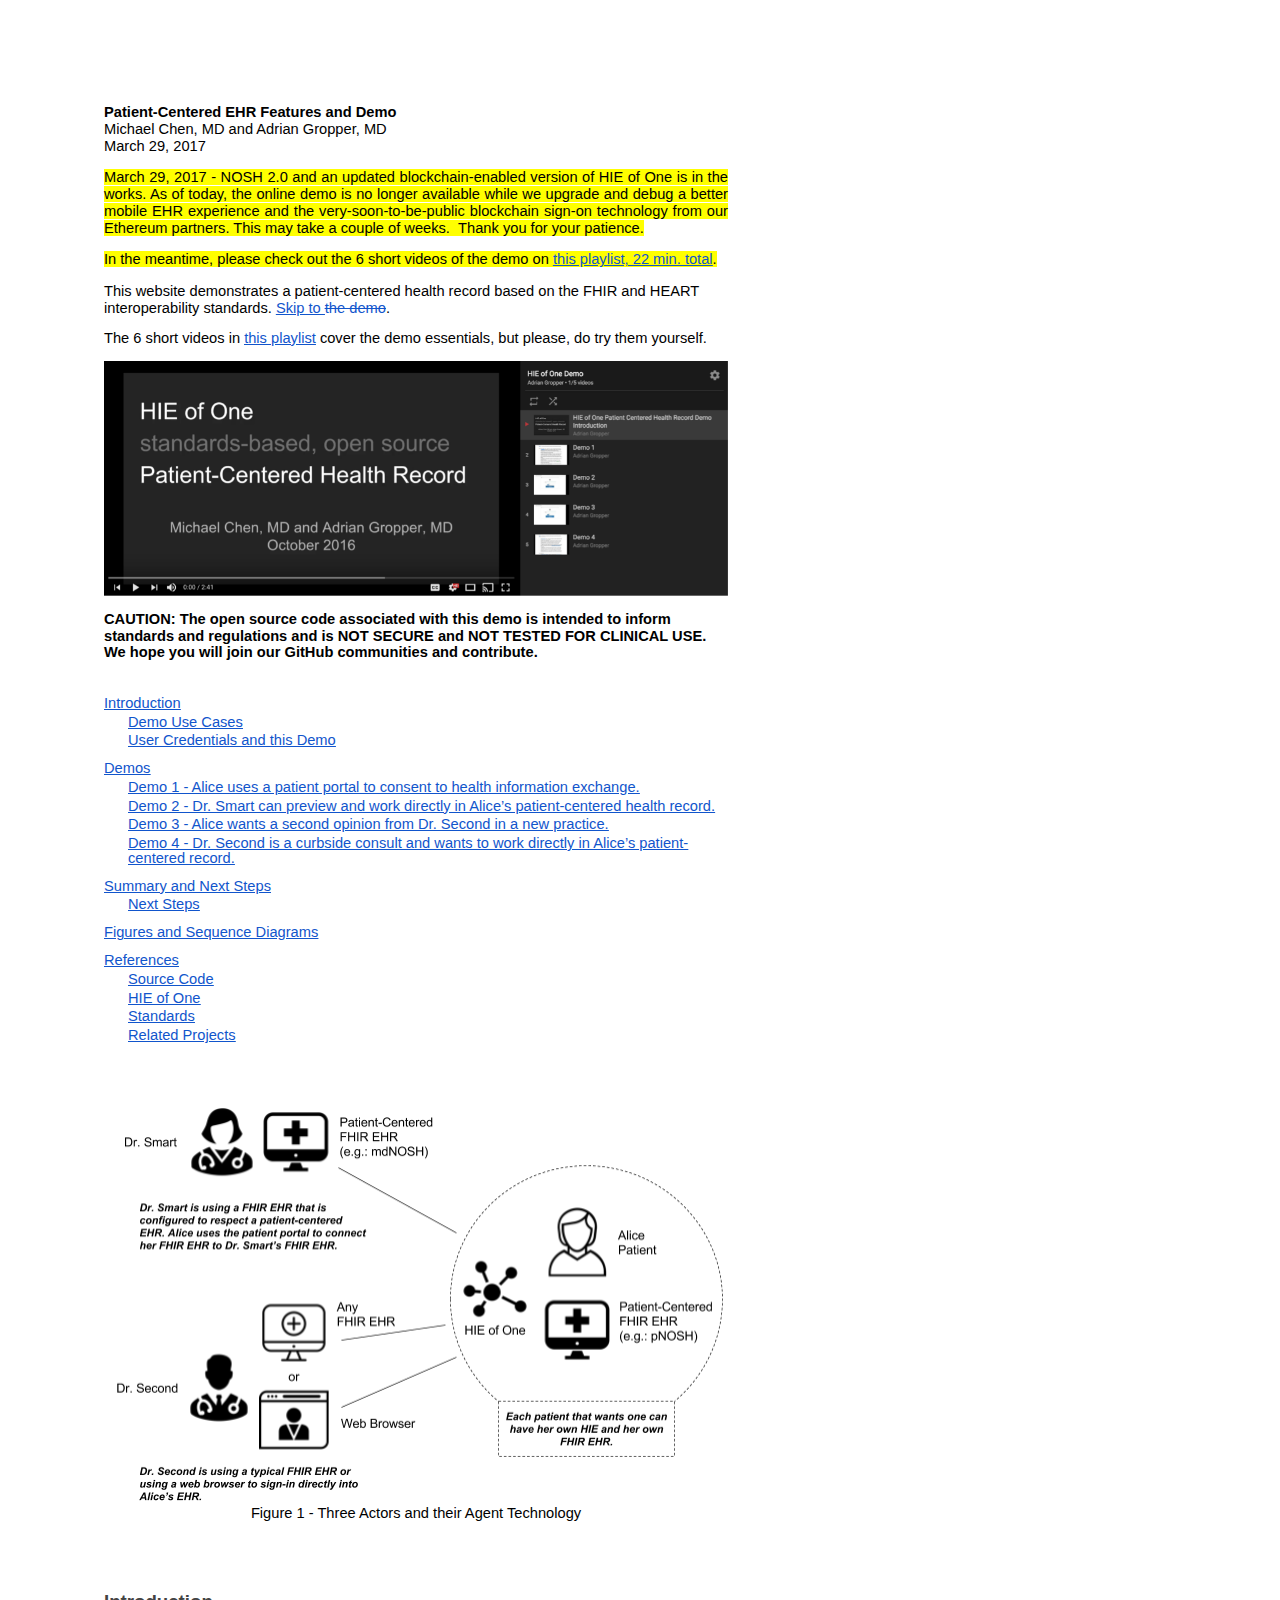
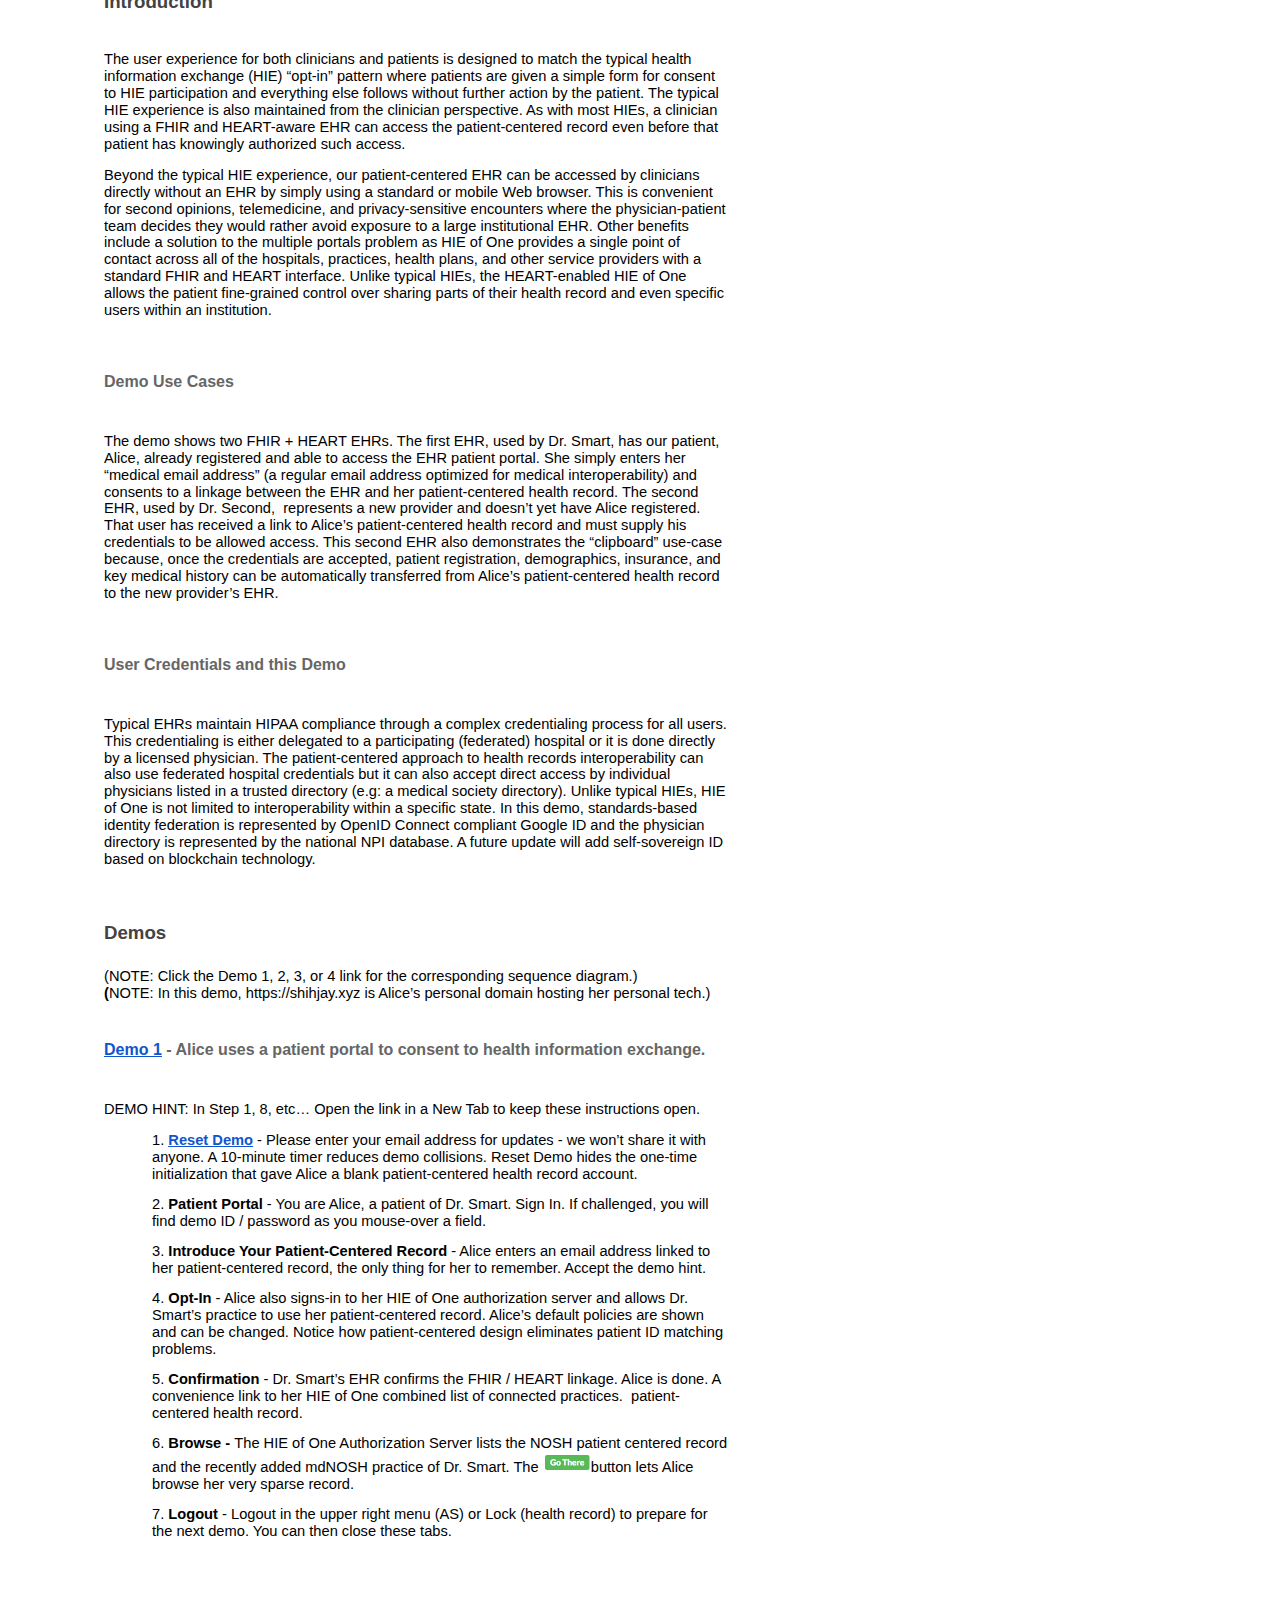
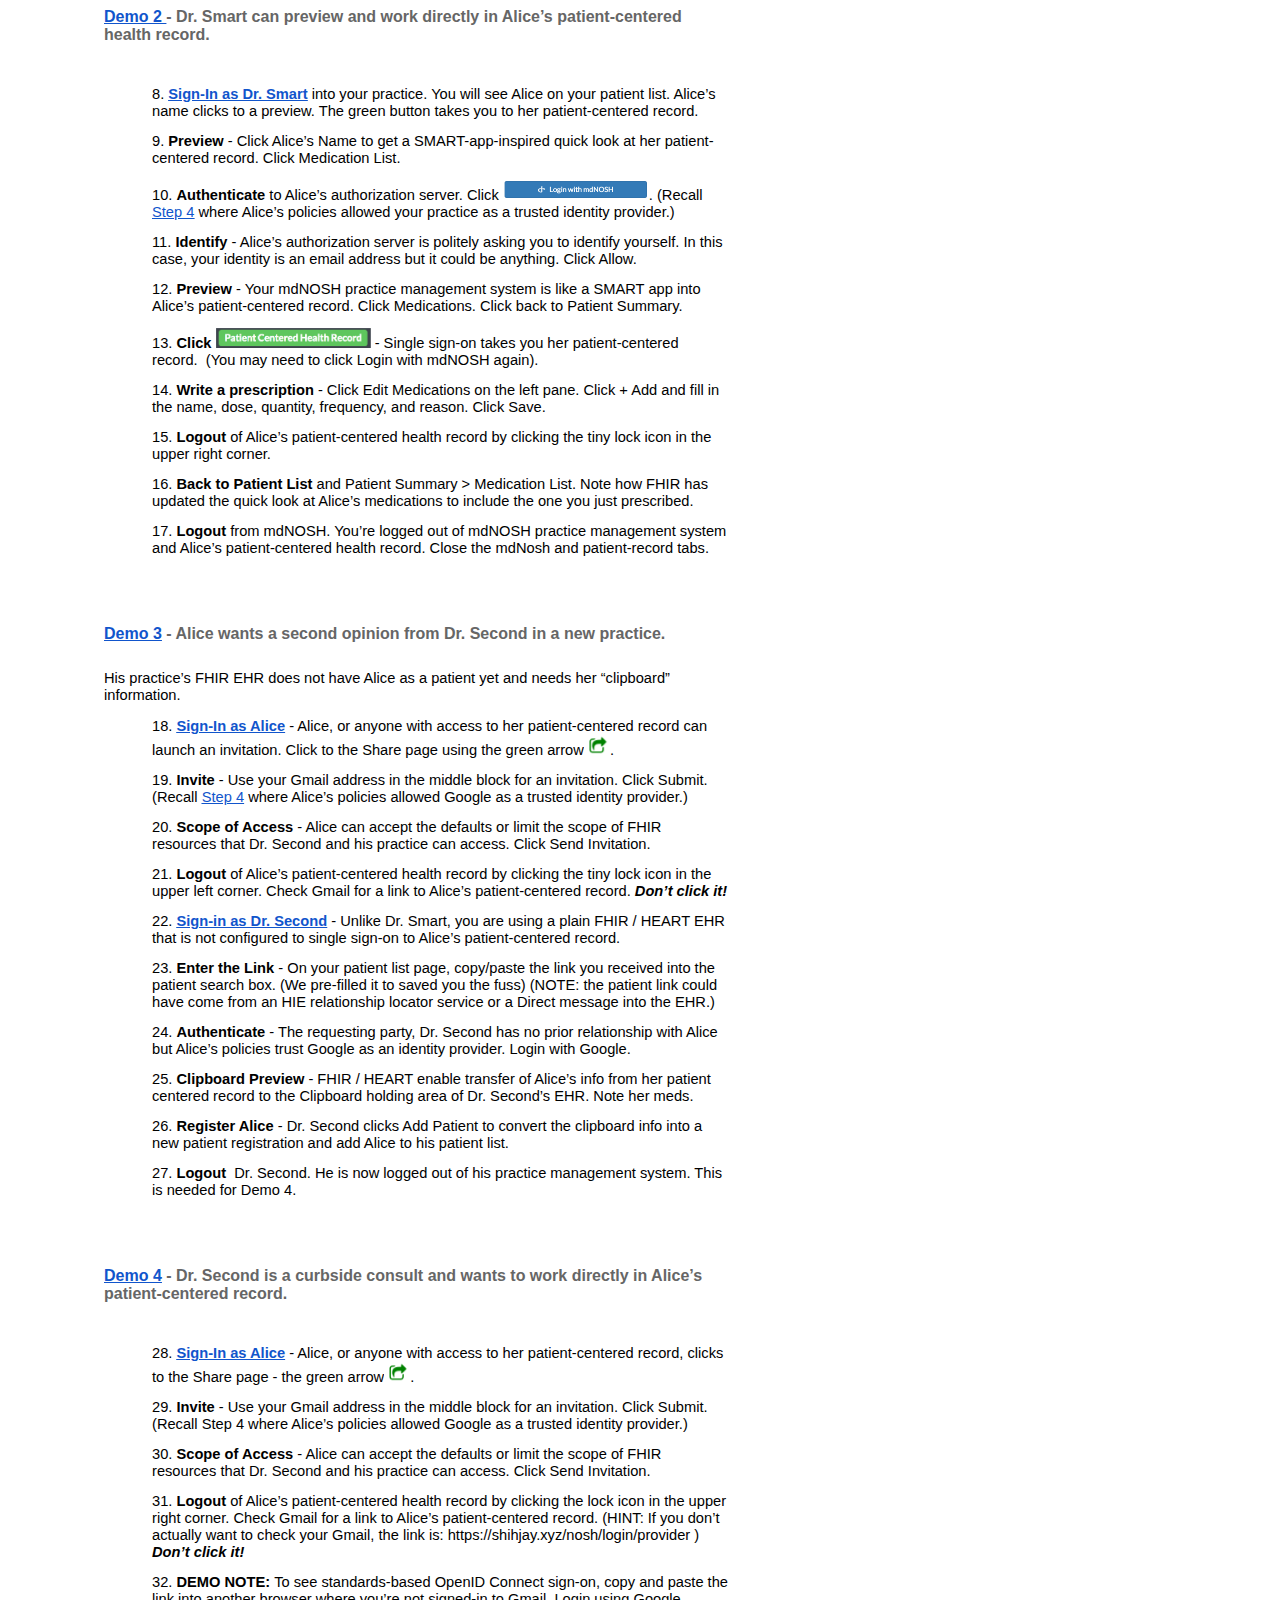
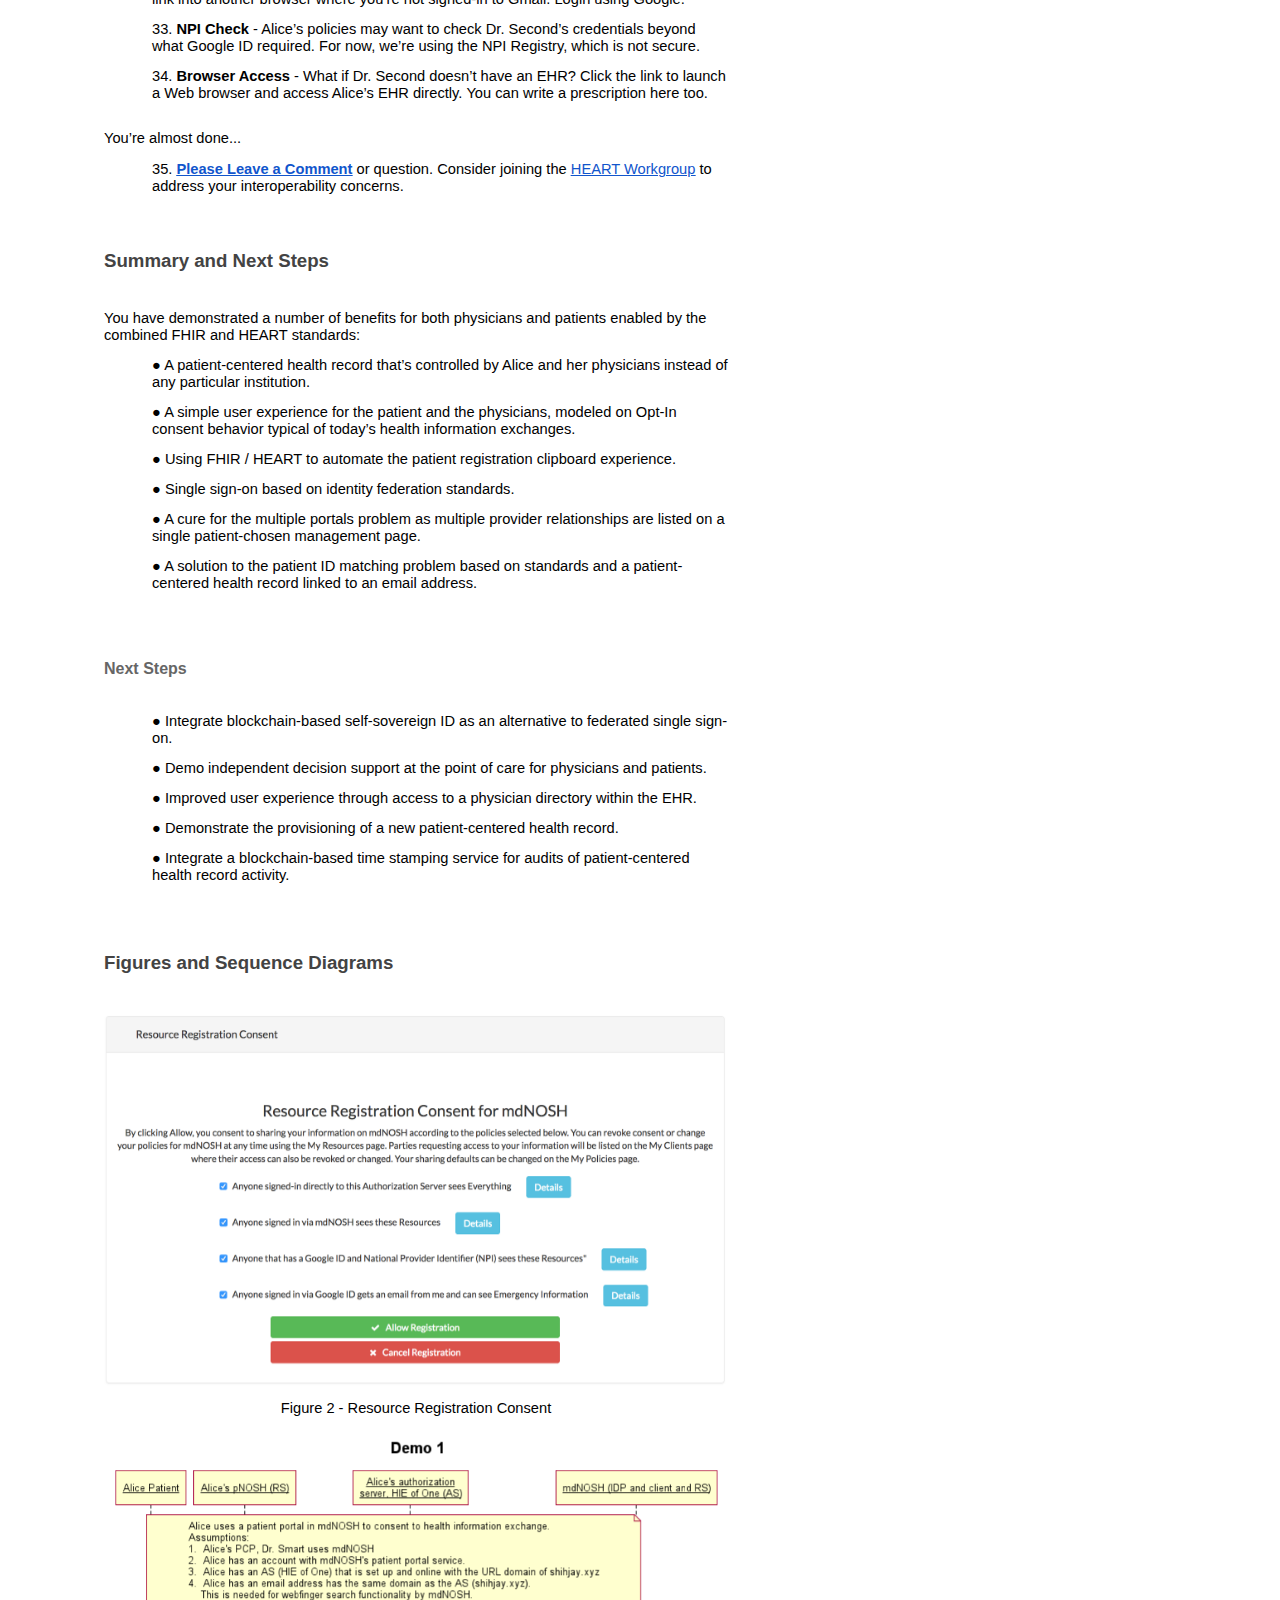
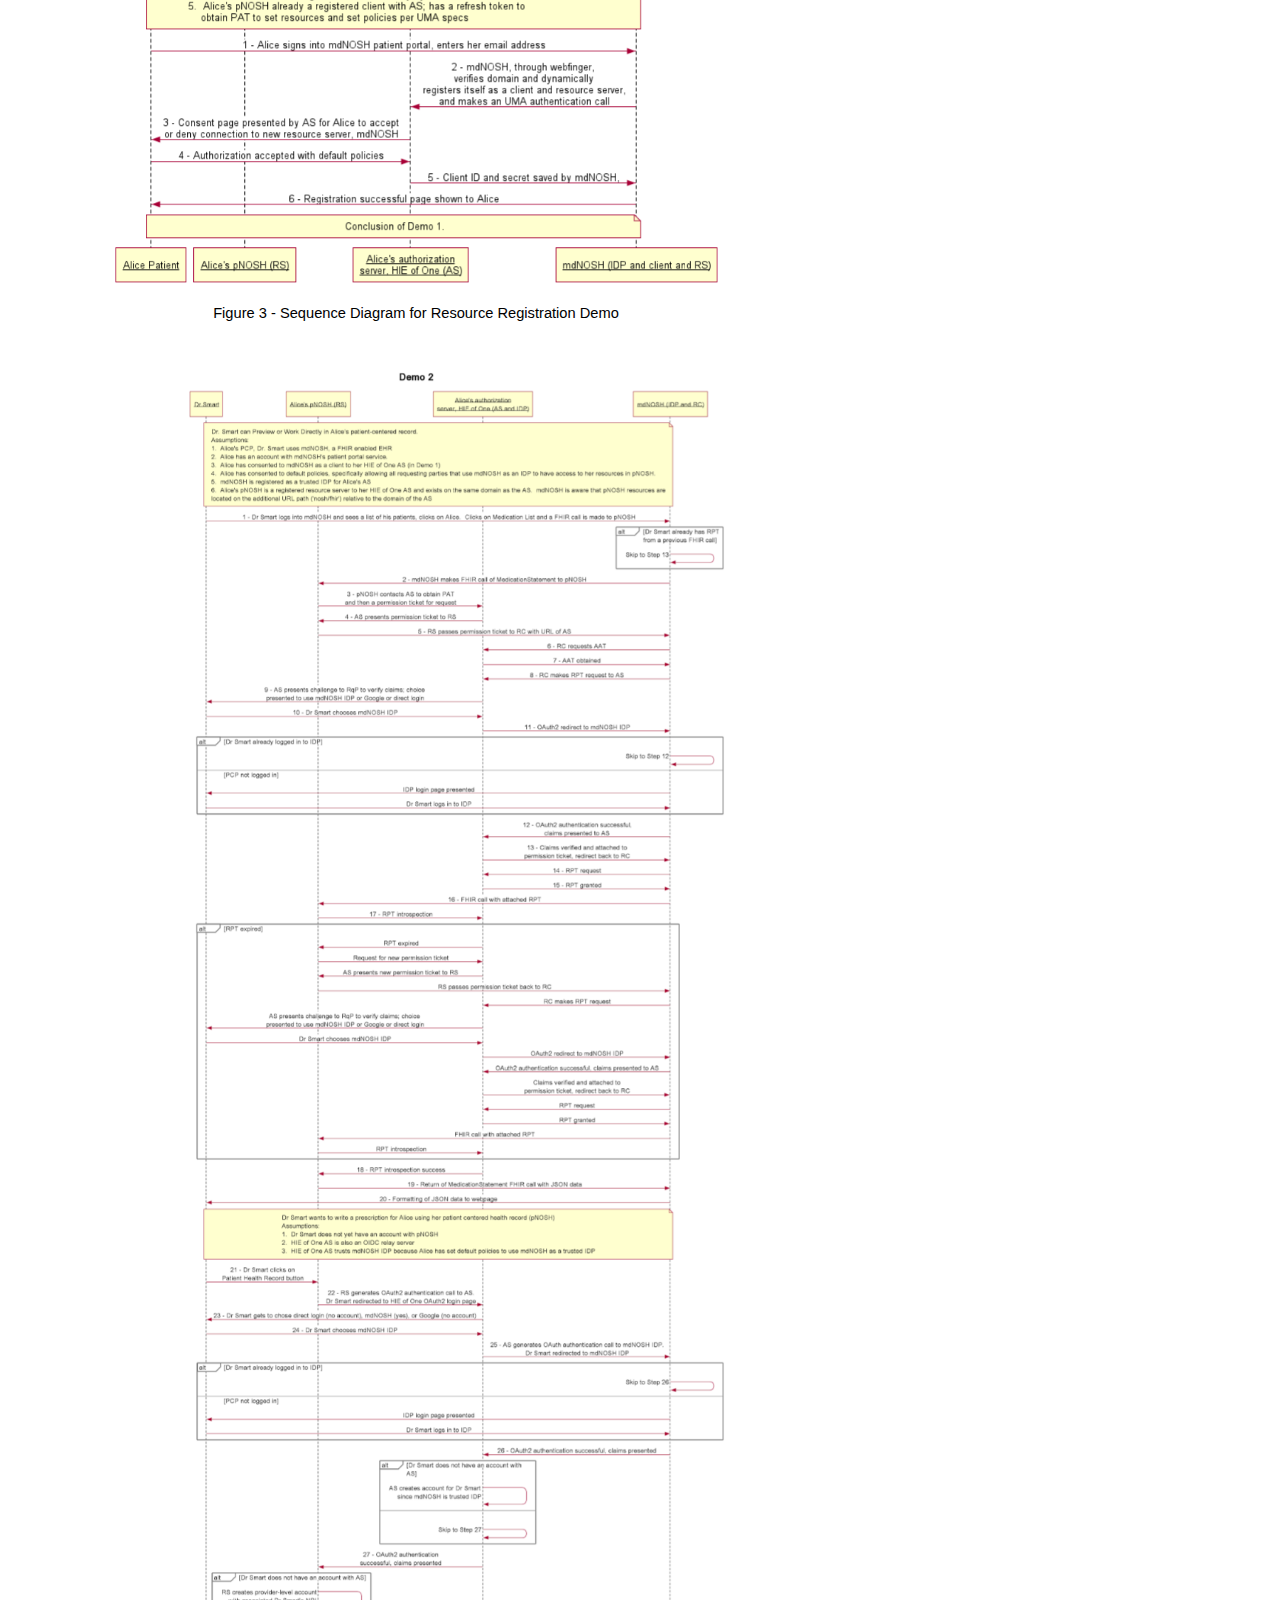
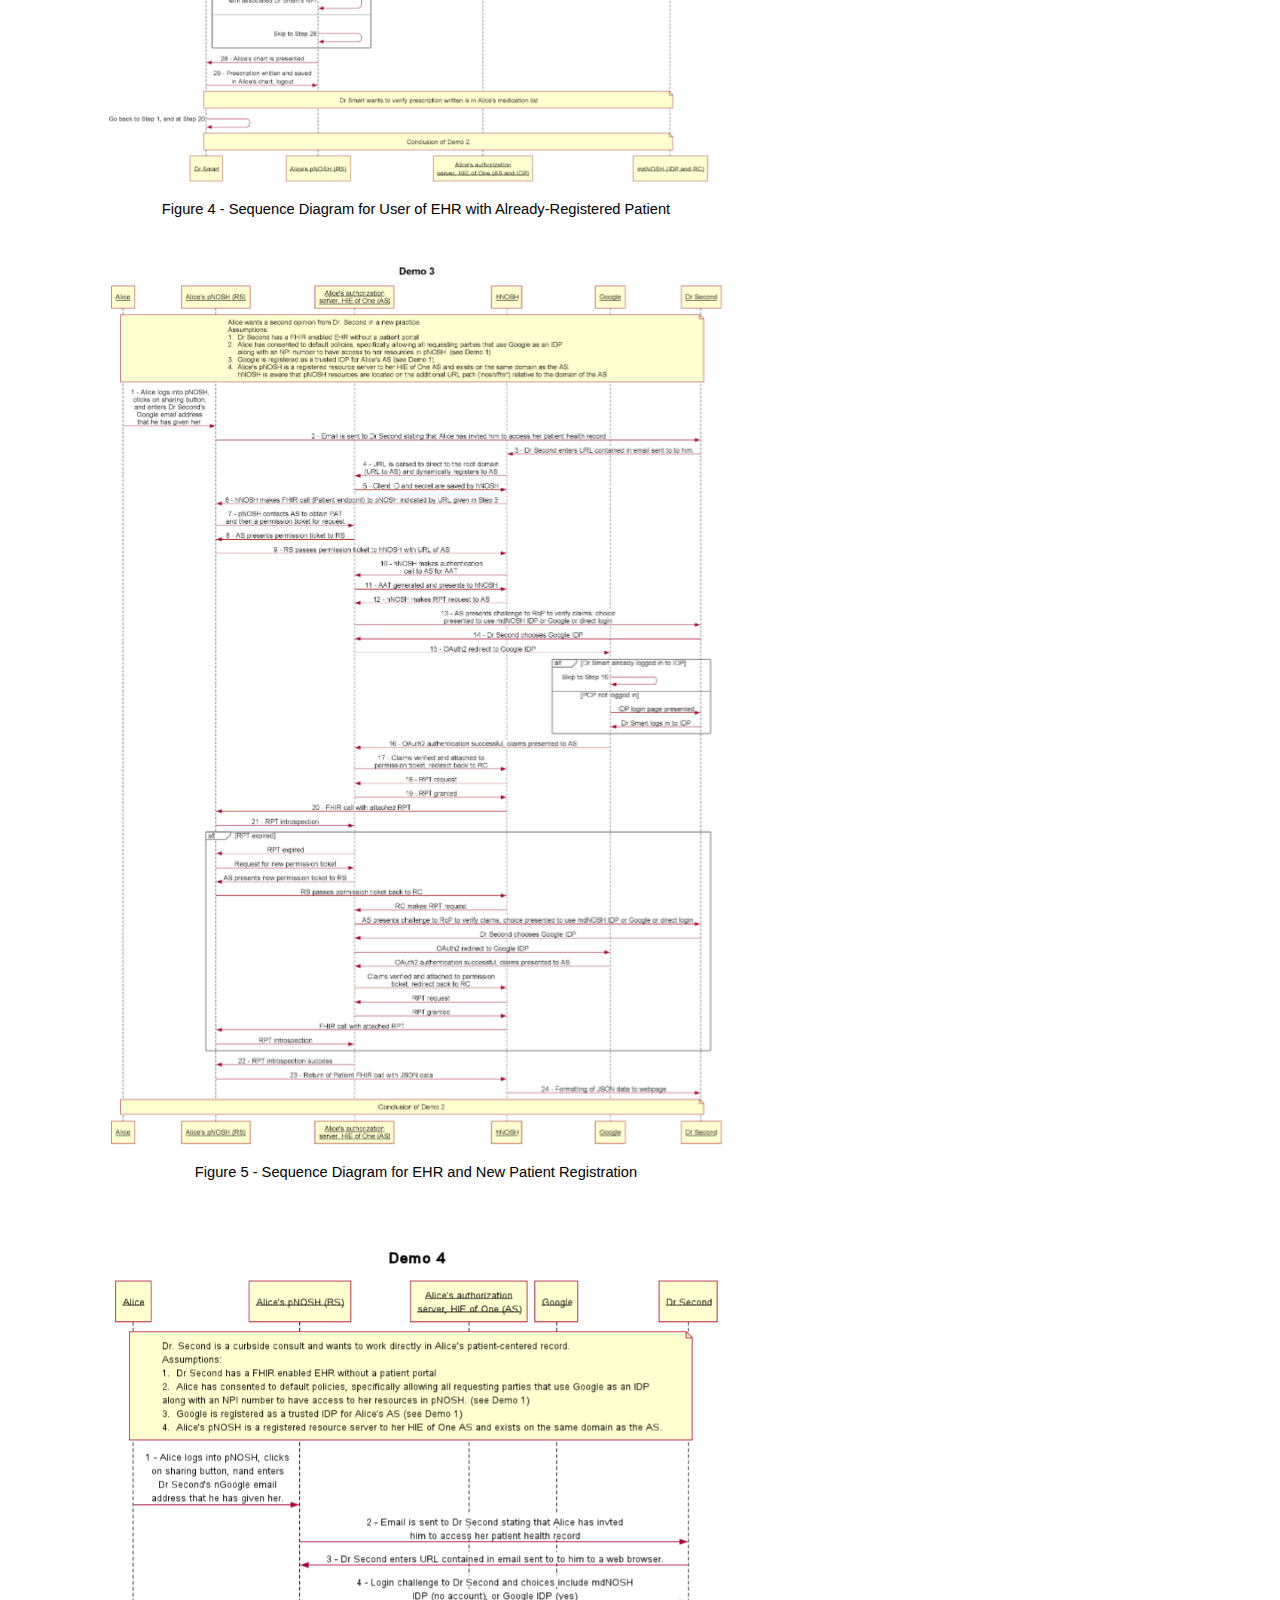
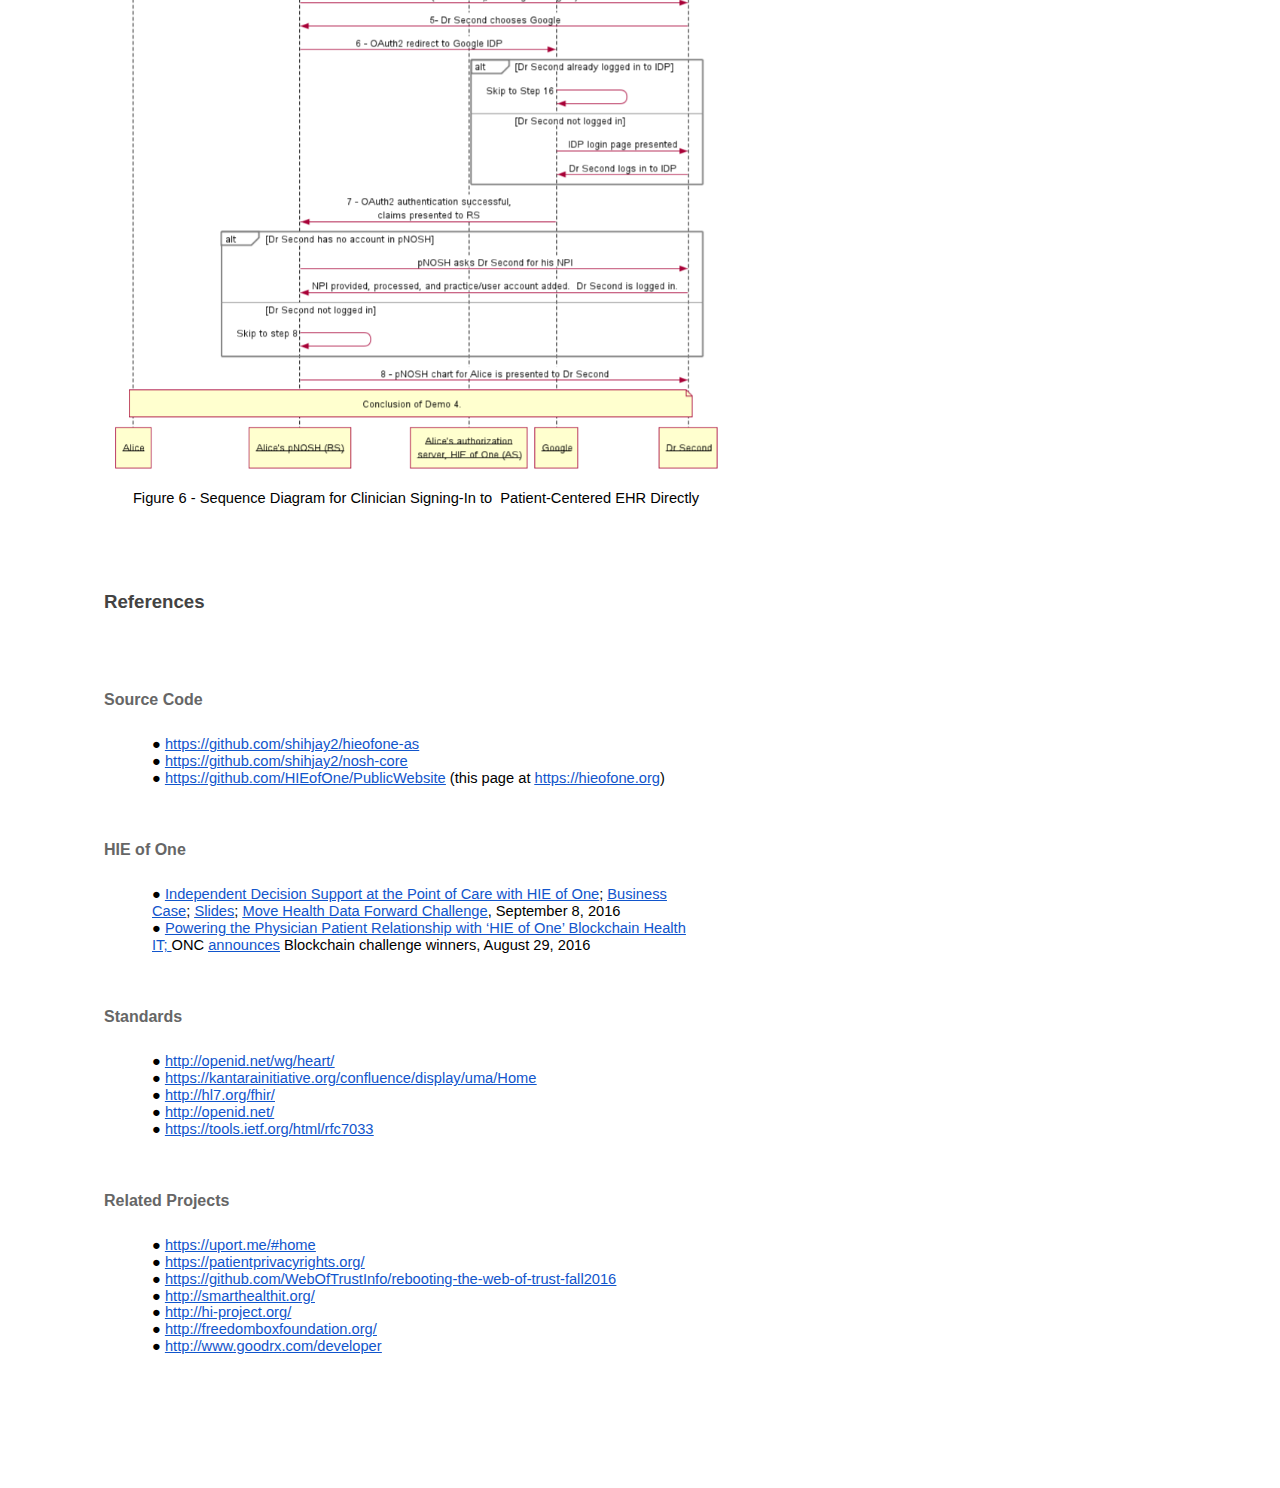
==== index.html @ 550ef5df "Updated message for NOSH 2" ====
<html><head><meta content="text/html; charset=UTF-8" http-equiv="content-type"><style type="text/css">.lst-kix_7ncxndjxjt92-7>li:before{content:"\0025cb  "}ul.lst-kix_w3nv215nbf4u-1{list-style-type:none}ul.lst-kix_w3nv215nbf4u-0{list-style-type:none}ul.lst-kix_w3nv215nbf4u-3{list-style-type:none}ul.lst-kix_w3nv215nbf4u-2{list-style-type:none}ul.lst-kix_w3nv215nbf4u-5{list-style-type:none}ul.lst-kix_w3nv215nbf4u-4{list-style-type:none}.lst-kix_7ncxndjxjt92-4>li:before{content:"\0025cb  "}.lst-kix_7ncxndjxjt92-8>li:before{content:"\0025a0  "}ul.lst-kix_w3nv215nbf4u-7{list-style-type:none}ul.lst-kix_w3nv215nbf4u-6{list-style-type:none}ul.lst-kix_dfiq4ivceoaw-8{list-style-type:none}ul.lst-kix_dfiq4ivceoaw-7{list-style-type:none}ul.lst-kix_w3nv215nbf4u-8{list-style-type:none}ol.lst-kix_fr2c8f90obcy-0.start{counter-reset:lst-ctn-kix_fr2c8f90obcy-0 0}ul.lst-kix_dfiq4ivceoaw-6{list-style-type:none}ul.lst-kix_dfiq4ivceoaw-5{list-style-type:none}.lst-kix_7ncxndjxjt92-5>li:before{content:"\0025a0  "}ol.lst-kix_tmdgsxcaehic-5.start{counter-reset:lst-ctn-kix_tmdgsxcaehic-5 0}.lst-kix_7ncxndjxjt92-6>li:before{content:"\0025cf  "}ul.lst-kix_dfiq4ivceoaw-0{list-style-type:none}.lst-kix_fr2c8f90obcy-1>li{counter-increment:lst-ctn-kix_fr2c8f90obcy-1}ul.lst-kix_dfiq4ivceoaw-4{list-style-type:none}ul.lst-kix_dfiq4ivceoaw-3{list-style-type:none}ul.lst-kix_dfiq4ivceoaw-2{list-style-type:none}ul.lst-kix_dfiq4ivceoaw-1{list-style-type:none}ol.lst-kix_tmdgsxcaehic-2{list-style-type:none}ol.lst-kix_tmdgsxcaehic-1{list-style-type:none}.lst-kix_dxesd2meue8r-5>li:before{content:"\0025a0  "}.lst-kix_dxesd2meue8r-6>li:before{content:"\0025cf  "}ol.lst-kix_tmdgsxcaehic-0{list-style-type:none}.lst-kix_dxesd2meue8r-7>li:before{content:"\0025cb  "}.lst-kix_dxesd2meue8r-3>li:before{content:"\0025cf  "}.lst-kix_dxesd2meue8r-4>li:before{content:"\0025cb  "}ol.lst-kix_tmdgsxcaehic-8{list-style-type:none}ol.lst-kix_tmdgsxcaehic-7{list-style-type:none}ol.lst-kix_tmdgsxcaehic-6{list-style-type:none}ol.lst-kix_tmdgsxcaehic-5{list-style-type:none}ol.lst-kix_tmdgsxcaehic-4{list-style-type:none}.lst-kix_fr2c8f90obcy-3>li{counter-increment:lst-ctn-kix_fr2c8f90obcy-3}.lst-kix_kpbfwdtrxt48-8>li:before{content:"\0025a0  "}ol.lst-kix_tmdgsxcaehic-3{list-style-type:none}.lst-kix_7ncxndjxjt92-0>li:before{content:"\0025cf  "}ol.lst-kix_5das201w0nt-3.start{counter-reset:lst-ctn-kix_5das201w0nt-3 0}.lst-kix_7ncxndjxjt92-3>li:before{content:"\0025cf  "}.lst-kix_dxesd2meue8r-8>li:before{content:"\0025a0  "}.lst-kix_tmdgsxcaehic-8>li{counter-increment:lst-ctn-kix_tmdgsxcaehic-8}.lst-kix_7ncxndjxjt92-1>li:before{content:"\0025cb  "}.lst-kix_7ncxndjxjt92-2>li:before{content:"\0025a0  "}ul.lst-kix_qowb8em5fg97-8{list-style-type:none}ul.lst-kix_qowb8em5fg97-5{list-style-type:none}ul.lst-kix_xzlw0boqwuvt-3{list-style-type:none}ul.lst-kix_qowb8em5fg97-4{list-style-type:none}ul.lst-kix_xzlw0boqwuvt-2{list-style-type:none}ul.lst-kix_qowb8em5fg97-7{list-style-type:none}ul.lst-kix_xzlw0boqwuvt-1{list-style-type:none}ul.lst-kix_qowb8em5fg97-6{list-style-type:none}ul.lst-kix_xzlw0boqwuvt-0{list-style-type:none}.lst-kix_lvtu9tomlaen-0>li:before{content:"\0025cf  "}.lst-kix_kpbfwdtrxt48-1>li:before{content:"\0025cb  "}ol.lst-kix_tmdgsxcaehic-0.start{counter-reset:lst-ctn-kix_tmdgsxcaehic-0 0}.lst-kix_kpbfwdtrxt48-0>li:before{content:"\0025cf  "}.lst-kix_lvtu9tomlaen-1>li:before{content:"\0025cb  "}.lst-kix_kpbfwdtrxt48-5>li:before{content:"\0025a0  "}.lst-kix_kpbfwdtrxt48-3>li:before{content:"\0025cf  "}.lst-kix_kpbfwdtrxt48-7>li:before{content:"\0025cb  "}.lst-kix_dxesd2meue8r-0>li:before{content:"\0025cf  "}.lst-kix_kpbfwdtrxt48-2>li:before{content:"\0025a0  "}.lst-kix_kpbfwdtrxt48-6>li:before{content:"\0025cf  "}.lst-kix_dxesd2meue8r-1>li:before{content:"\0025cb  "}.lst-kix_dxesd2meue8r-2>li:before{content:"\0025a0  "}ol.lst-kix_5das201w0nt-4.start{counter-reset:lst-ctn-kix_5das201w0nt-4 0}.lst-kix_kpbfwdtrxt48-4>li:before{content:"\0025cb  "}.lst-kix_tmdgsxcaehic-1>li{counter-increment:lst-ctn-kix_tmdgsxcaehic-1}.lst-kix_tmdgsxcaehic-4>li{counter-increment:lst-ctn-kix_tmdgsxcaehic-4}.lst-kix_5das201w0nt-1>li{counter-increment:lst-ctn-kix_5das201w0nt-1}.lst-kix_lvtu9tomlaen-8>li:before{content:"\0025a0  "}.lst-kix_lvtu9tomlaen-4>li:before{content:"\0025cb  "}.lst-kix_w3nv215nbf4u-5>li:before{content:"\0025a0  "}ul.lst-kix_7ncxndjxjt92-8{list-style-type:none}.lst-kix_xzlw0boqwuvt-4>li:before{content:"\0025cb  "}.lst-kix_xzlw0boqwuvt-5>li:before{content:"\0025a0  "}ul.lst-kix_7ncxndjxjt92-7{list-style-type:none}ul.lst-kix_7ncxndjxjt92-6{list-style-type:none}.lst-kix_lvtu9tomlaen-2>li:before{content:"\0025a0  "}.lst-kix_lvtu9tomlaen-6>li:before{content:"\0025cf  "}.lst-kix_w3nv215nbf4u-3>li:before{content:"\0025cf  "}.lst-kix_w3nv215nbf4u-7>li:before{content:"\0025cb  "}.lst-kix_xzlw0boqwuvt-6>li:before{content:"\0025cf  "}.lst-kix_lvtu9tomlaen-3>li:before{content:"\0025cf  "}.lst-kix_lvtu9tomlaen-7>li:before{content:"\0025cb  "}.lst-kix_w3nv215nbf4u-4>li:before{content:"\0025cb  "}.lst-kix_w3nv215nbf4u-8>li:before{content:"\0025a0  "}ul.lst-kix_7ncxndjxjt92-1{list-style-type:none}ul.lst-kix_xzlw0boqwuvt-7{list-style-type:none}.lst-kix_xzlw0boqwuvt-8>li:before{content:"\0025a0  "}ul.lst-kix_7ncxndjxjt92-0{list-style-type:none}ul.lst-kix_xzlw0boqwuvt-6{list-style-type:none}ul.lst-kix_xzlw0boqwuvt-5{list-style-type:none}ul.lst-kix_xzlw0boqwuvt-4{list-style-type:none}ul.lst-kix_7ncxndjxjt92-5{list-style-type:none}ul.lst-kix_7ncxndjxjt92-4{list-style-type:none}.lst-kix_lvtu9tomlaen-5>li:before{content:"\0025a0  "}ul.lst-kix_7ncxndjxjt92-3{list-style-type:none}.lst-kix_xzlw0boqwuvt-7>li:before{content:"\0025cb  "}.lst-kix_w3nv215nbf4u-6>li:before{content:"\0025cf  "}ul.lst-kix_7ncxndjxjt92-2{list-style-type:none}ul.lst-kix_xzlw0boqwuvt-8{list-style-type:none}ul.lst-kix_15pi7x180j2s-3{list-style-type:none}ul.lst-kix_15pi7x180j2s-4{list-style-type:none}ol.lst-kix_fr2c8f90obcy-7.start{counter-reset:lst-ctn-kix_fr2c8f90obcy-7 0}ul.lst-kix_15pi7x180j2s-1{list-style-type:none}.lst-kix_15pi7x180j2s-3>li:before{content:"\0025cf  "}.lst-kix_15pi7x180j2s-5>li:before{content:"\0025a0  "}.lst-kix_msnskquggvxw-5>li:before{content:"\0025a0  "}.lst-kix_msnskquggvxw-7>li:before{content:"\0025cb  "}ul.lst-kix_15pi7x180j2s-2{list-style-type:none}ul.lst-kix_15pi7x180j2s-7{list-style-type:none}ul.lst-kix_15pi7x180j2s-8{list-style-type:none}ul.lst-kix_15pi7x180j2s-5{list-style-type:none}.lst-kix_w3nv215nbf4u-0>li:before{content:"\0025cf  "}ul.lst-kix_15pi7x180j2s-6{list-style-type:none}.lst-kix_fr2c8f90obcy-8>li{counter-increment:lst-ctn-kix_fr2c8f90obcy-8}.lst-kix_15pi7x180j2s-7>li:before{content:"\0025cb  "}.lst-kix_w3nv215nbf4u-2>li:before{content:"\0025a0  "}ul.lst-kix_lvtu9tomlaen-2{list-style-type:none}ul.lst-kix_lvtu9tomlaen-1{list-style-type:none}ul.lst-kix_lvtu9tomlaen-0{list-style-type:none}.lst-kix_5das201w0nt-3>li:before{content:"" counter(lst-ctn-kix_5das201w0nt-3,decimal) ". "}.lst-kix_osceut19cz29-3>li:before{content:"\0025cf  "}ul.lst-kix_lvtu9tomlaen-6{list-style-type:none}ul.lst-kix_lvtu9tomlaen-5{list-style-type:none}.lst-kix_xzlw0boqwuvt-2>li:before{content:"\0025a0  "}.lst-kix_5das201w0nt-5>li{counter-increment:lst-ctn-kix_5das201w0nt-5}ul.lst-kix_lvtu9tomlaen-4{list-style-type:none}ul.lst-kix_lvtu9tomlaen-3{list-style-type:none}.lst-kix_xzlw0boqwuvt-0>li:before{content:"\0025cf  "}ul.lst-kix_lvtu9tomlaen-8{list-style-type:none}.lst-kix_15pi7x180j2s-1>li:before{content:"\0025cb  "}.lst-kix_5das201w0nt-1>li:before{content:"" counter(lst-ctn-kix_5das201w0nt-1,lower-latin) ". "}ul.lst-kix_lvtu9tomlaen-7{list-style-type:none}.lst-kix_osceut19cz29-1>li:before{content:"\0025cb  "}.lst-kix_fr2c8f90obcy-7>li{counter-increment:lst-ctn-kix_fr2c8f90obcy-7}ul.lst-kix_dxesd2meue8r-4{list-style-type:none}ul.lst-kix_dxesd2meue8r-3{list-style-type:none}ul.lst-kix_dxesd2meue8r-6{list-style-type:none}ul.lst-kix_dxesd2meue8r-5{list-style-type:none}ul.lst-kix_dxesd2meue8r-0{list-style-type:none}ul.lst-kix_dxesd2meue8r-2{list-style-type:none}ul.lst-kix_dxesd2meue8r-1{list-style-type:none}ul.lst-kix_dxesd2meue8r-8{list-style-type:none}ul.lst-kix_dxesd2meue8r-7{list-style-type:none}.lst-kix_5das201w0nt-5>li:before{content:"" counter(lst-ctn-kix_5das201w0nt-5,lower-roman) ". "}ol.lst-kix_fr2c8f90obcy-4.start{counter-reset:lst-ctn-kix_fr2c8f90obcy-4 0}ul.lst-kix_qowb8em5fg97-1{list-style-type:none}ul.lst-kix_qowb8em5fg97-0{list-style-type:none}.lst-kix_5das201w0nt-6>li{counter-increment:lst-ctn-kix_5das201w0nt-6}ul.lst-kix_qowb8em5fg97-3{list-style-type:none}.lst-kix_5das201w0nt-7>li:before{content:"" counter(lst-ctn-kix_5das201w0nt-7,lower-latin) ". "}ul.lst-kix_qowb8em5fg97-2{list-style-type:none}ol.lst-kix_5das201w0nt-1.start{counter-reset:lst-ctn-kix_5das201w0nt-1 0}.lst-kix_tmdgsxcaehic-5>li{counter-increment:lst-ctn-kix_tmdgsxcaehic-5}ol.lst-kix_fr2c8f90obcy-5.start{counter-reset:lst-ctn-kix_fr2c8f90obcy-5 0}.lst-kix_cmp1cn1lfyuf-1>li:before{content:"\0025cb  "}.lst-kix_dfiq4ivceoaw-3>li:before{content:"\0025cf  "}.lst-kix_tmdgsxcaehic-6>li{counter-increment:lst-ctn-kix_tmdgsxcaehic-6}.lst-kix_cmp1cn1lfyuf-3>li:before{content:"\0025cf  "}.lst-kix_dfiq4ivceoaw-1>li:before{content:"\0025cb  "}.lst-kix_tmdgsxcaehic-0>li{counter-increment:lst-ctn-kix_tmdgsxcaehic-0}ul.lst-kix_ad66ey3t8k7c-7{list-style-type:none}ul.lst-kix_ad66ey3t8k7c-6{list-style-type:none}ul.lst-kix_ad66ey3t8k7c-8{list-style-type:none}.lst-kix_cmp1cn1lfyuf-7>li:before{content:"\0025cb  "}ul.lst-kix_ad66ey3t8k7c-3{list-style-type:none}ul.lst-kix_ad66ey3t8k7c-2{list-style-type:none}ul.lst-kix_ad66ey3t8k7c-5{list-style-type:none}ul.lst-kix_ad66ey3t8k7c-4{list-style-type:none}.lst-kix_cmp1cn1lfyuf-5>li:before{content:"\0025a0  "}ol.lst-kix_5das201w0nt-2.start{counter-reset:lst-ctn-kix_5das201w0nt-2 0}ol.lst-kix_fr2c8f90obcy-6.start{counter-reset:lst-ctn-kix_fr2c8f90obcy-6 0}ul.lst-kix_ad66ey3t8k7c-1{list-style-type:none}ul.lst-kix_ad66ey3t8k7c-0{list-style-type:none}ol.lst-kix_fr2c8f90obcy-5{list-style-type:none}ol.lst-kix_fr2c8f90obcy-4{list-style-type:none}ol.lst-kix_fr2c8f90obcy-7{list-style-type:none}ol.lst-kix_fr2c8f90obcy-6{list-style-type:none}ol.lst-kix_fr2c8f90obcy-8{list-style-type:none}.lst-kix_dfiq4ivceoaw-5>li:before{content:"\0025a0  "}.lst-kix_dfiq4ivceoaw-7>li:before{content:"\0025cb  "}.lst-kix_msnskquggvxw-1>li:before{content:"\0025cb  "}.lst-kix_msnskquggvxw-3>li:before{content:"\0025cf  "}ol.lst-kix_fr2c8f90obcy-1{list-style-type:none}ol.lst-kix_fr2c8f90obcy-0{list-style-type:none}.lst-kix_fr2c8f90obcy-2>li{counter-increment:lst-ctn-kix_fr2c8f90obcy-2}ul.lst-kix_15pi7x180j2s-0{list-style-type:none}ol.lst-kix_fr2c8f90obcy-3{list-style-type:none}ol.lst-kix_fr2c8f90obcy-2{list-style-type:none}ul.lst-kix_kpbfwdtrxt48-2{list-style-type:none}ul.lst-kix_kpbfwdtrxt48-1{list-style-type:none}ul.lst-kix_kpbfwdtrxt48-4{list-style-type:none}ul.lst-kix_kpbfwdtrxt48-3{list-style-type:none}ol.lst-kix_tmdgsxcaehic-2.start{counter-reset:lst-ctn-kix_tmdgsxcaehic-2 0}ul.lst-kix_kpbfwdtrxt48-0{list-style-type:none}ol.lst-kix_5das201w0nt-5{list-style-type:none}ol.lst-kix_5das201w0nt-4{list-style-type:none}ol.lst-kix_5das201w0nt-3{list-style-type:none}ol.lst-kix_5das201w0nt-2{list-style-type:none}ul.lst-kix_kpbfwdtrxt48-6{list-style-type:none}ol.lst-kix_5das201w0nt-6.start{counter-reset:lst-ctn-kix_5das201w0nt-6 0}ol.lst-kix_5das201w0nt-8{list-style-type:none}ul.lst-kix_kpbfwdtrxt48-5{list-style-type:none}ol.lst-kix_5das201w0nt-7{list-style-type:none}ul.lst-kix_kpbfwdtrxt48-8{list-style-type:none}ol.lst-kix_5das201w0nt-6{list-style-type:none}ul.lst-kix_kpbfwdtrxt48-7{list-style-type:none}ol.lst-kix_fr2c8f90obcy-3.start{counter-reset:lst-ctn-kix_fr2c8f90obcy-3 0}.lst-kix_tmdgsxcaehic-5>li:before{content:"" counter(lst-ctn-kix_tmdgsxcaehic-5,lower-roman) ". "}.lst-kix_tmdgsxcaehic-7>li:before{content:"" counter(lst-ctn-kix_tmdgsxcaehic-7,lower-latin) ". "}.lst-kix_tmdgsxcaehic-3>li:before{content:"" counter(lst-ctn-kix_tmdgsxcaehic-3,decimal) ". "}.lst-kix_tmdgsxcaehic-6>li:before{content:"" counter(lst-ctn-kix_tmdgsxcaehic-6,decimal) ". "}.lst-kix_tmdgsxcaehic-1>li:before{content:"" counter(lst-ctn-kix_tmdgsxcaehic-1,lower-latin) ". "}.lst-kix_tmdgsxcaehic-2>li:before{content:"" counter(lst-ctn-kix_tmdgsxcaehic-2,lower-roman) ". "}.lst-kix_fr2c8f90obcy-0>li{counter-increment:lst-ctn-kix_fr2c8f90obcy-0}.lst-kix_qowb8em5fg97-3>li:before{content:"\0025cf  "}.lst-kix_qowb8em5fg97-4>li:before{content:"\0025cb  "}.lst-kix_tmdgsxcaehic-0>li:before{content:"" counter(lst-ctn-kix_tmdgsxcaehic-0,decimal) ". "}.lst-kix_tmdgsxcaehic-8>li:before{content:"" counter(lst-ctn-kix_tmdgsxcaehic-8,lower-roman) ". "}ol.lst-kix_5das201w0nt-1{list-style-type:none}ol.lst-kix_5das201w0nt-0{list-style-type:none}.lst-kix_fr2c8f90obcy-5>li:before{content:"" counter(lst-ctn-kix_fr2c8f90obcy-5,lower-roman) ". "}.lst-kix_fr2c8f90obcy-6>li:before{content:"" counter(lst-ctn-kix_fr2c8f90obcy-6,decimal) ". "}.lst-kix_qowb8em5fg97-2>li:before{content:"\0025a0  "}.lst-kix_qowb8em5fg97-1>li:before{content:"\0025cb  "}.lst-kix_5das201w0nt-0>li{counter-increment:lst-ctn-kix_5das201w0nt-0}.lst-kix_fr2c8f90obcy-8>li:before{content:"" counter(lst-ctn-kix_fr2c8f90obcy-8,lower-roman) ". "}.lst-kix_qowb8em5fg97-0>li:before{content:"\0025cf  "}.lst-kix_tmdgsxcaehic-4>li:before{content:"" counter(lst-ctn-kix_tmdgsxcaehic-4,lower-latin) ". "}ol.lst-kix_5das201w0nt-0.start{counter-reset:lst-ctn-kix_5das201w0nt-0 0}.lst-kix_fr2c8f90obcy-7>li:before{content:"" counter(lst-ctn-kix_fr2c8f90obcy-7,lower-latin) ". "}.lst-kix_ad66ey3t8k7c-7>li:before{content:"\0025cb  "}ol.lst-kix_fr2c8f90obcy-2.start{counter-reset:lst-ctn-kix_fr2c8f90obcy-2 0}.lst-kix_ad66ey3t8k7c-5>li:before{content:"\0025a0  "}.lst-kix_ad66ey3t8k7c-6>li:before{content:"\0025cf  "}.lst-kix_ad66ey3t8k7c-3>li:before{content:"\0025cf  "}.lst-kix_fr2c8f90obcy-4>li:before{content:"" counter(lst-ctn-kix_fr2c8f90obcy-4,lower-latin) ". "}.lst-kix_fr2c8f90obcy-3>li:before{content:"" counter(lst-ctn-kix_fr2c8f90obcy-3,decimal) ". "}.lst-kix_ad66ey3t8k7c-4>li:before{content:"\0025cb  "}.lst-kix_fr2c8f90obcy-4>li{counter-increment:lst-ctn-kix_fr2c8f90obcy-4}.lst-kix_qowb8em5fg97-6>li:before{content:"\0025cf  "}.lst-kix_fr2c8f90obcy-2>li:before{content:"" counter(lst-ctn-kix_fr2c8f90obcy-2,lower-roman) ". "}.lst-kix_qowb8em5fg97-5>li:before{content:"\0025a0  "}.lst-kix_qowb8em5fg97-7>li:before{content:"\0025cb  "}.lst-kix_fr2c8f90obcy-1>li:before{content:"" counter(lst-ctn-kix_fr2c8f90obcy-1,lower-latin) ". "}.lst-kix_qowb8em5fg97-8>li:before{content:"\0025a0  "}.lst-kix_fr2c8f90obcy-0>li:before{content:"" counter(lst-ctn-kix_fr2c8f90obcy-0,decimal) ". "}.lst-kix_ad66ey3t8k7c-8>li:before{content:"\0025a0  "}ol.lst-kix_tmdgsxcaehic-7.start{counter-reset:lst-ctn-kix_tmdgsxcaehic-7 0}.lst-kix_5das201w0nt-7>li{counter-increment:lst-ctn-kix_5das201w0nt-7}ol.lst-kix_tmdgsxcaehic-1.start{counter-reset:lst-ctn-kix_tmdgsxcaehic-1 0}ol.lst-kix_tmdgsxcaehic-8.start{counter-reset:lst-ctn-kix_tmdgsxcaehic-8 0}ol.lst-kix_fr2c8f90obcy-8.start{counter-reset:lst-ctn-kix_fr2c8f90obcy-8 0}.lst-kix_5das201w0nt-4>li{counter-increment:lst-ctn-kix_5das201w0nt-4}.lst-kix_tmdgsxcaehic-7>li{counter-increment:lst-ctn-kix_tmdgsxcaehic-7}ul.lst-kix_cmp1cn1lfyuf-0{list-style-type:none}ul.lst-kix_cmp1cn1lfyuf-1{list-style-type:none}ul.lst-kix_cmp1cn1lfyuf-2{list-style-type:none}.lst-kix_osceut19cz29-5>li:before{content:"\0025a0  "}ul.lst-kix_cmp1cn1lfyuf-3{list-style-type:none}.lst-kix_ad66ey3t8k7c-1>li:before{content:"\0025cb  "}.lst-kix_ad66ey3t8k7c-2>li:before{content:"\0025a0  "}.lst-kix_osceut19cz29-6>li:before{content:"\0025cf  "}ul.lst-kix_cmp1cn1lfyuf-8{list-style-type:none}ol.lst-kix_5das201w0nt-5.start{counter-reset:lst-ctn-kix_5das201w0nt-5 0}.lst-kix_osceut19cz29-7>li:before{content:"\0025cb  "}ul.lst-kix_cmp1cn1lfyuf-4{list-style-type:none}ul.lst-kix_cmp1cn1lfyuf-5{list-style-type:none}ul.lst-kix_cmp1cn1lfyuf-6{list-style-type:none}.lst-kix_ad66ey3t8k7c-0>li:before{content:"\0025cf  "}.lst-kix_osceut19cz29-8>li:before{content:"\0025a0  "}ul.lst-kix_cmp1cn1lfyuf-7{list-style-type:none}.lst-kix_15pi7x180j2s-4>li:before{content:"\0025cb  "}.lst-kix_msnskquggvxw-4>li:before{content:"\0025cb  "}.lst-kix_msnskquggvxw-8>li:before{content:"\0025a0  "}.lst-kix_w3nv215nbf4u-1>li:before{content:"\0025cb  "}.lst-kix_tmdgsxcaehic-2>li{counter-increment:lst-ctn-kix_tmdgsxcaehic-2}.lst-kix_15pi7x180j2s-6>li:before{content:"\0025cf  "}.lst-kix_xzlw0boqwuvt-3>li:before{content:"\0025cf  "}.lst-kix_msnskquggvxw-6>li:before{content:"\0025cf  "}.lst-kix_osceut19cz29-4>li:before{content:"\0025cb  "}.lst-kix_5das201w0nt-4>li:before{content:"" counter(lst-ctn-kix_5das201w0nt-4,lower-latin) ". "}.lst-kix_5das201w0nt-2>li:before{content:"" counter(lst-ctn-kix_5das201w0nt-2,lower-roman) ". "}.lst-kix_osceut19cz29-2>li:before{content:"\0025a0  "}.lst-kix_15pi7x180j2s-0>li:before{content:"\0025cf  "}.lst-kix_5das201w0nt-0>li:before{content:"" counter(lst-ctn-kix_5das201w0nt-0,decimal) ". "}.lst-kix_xzlw0boqwuvt-1>li:before{content:"\0025cb  "}.lst-kix_tmdgsxcaehic-3>li{counter-increment:lst-ctn-kix_tmdgsxcaehic-3}.lst-kix_15pi7x180j2s-2>li:before{content:"\0025a0  "}.lst-kix_osceut19cz29-0>li:before{content:"\0025cf  "}ol.lst-kix_fr2c8f90obcy-1.start{counter-reset:lst-ctn-kix_fr2c8f90obcy-1 0}ol.lst-kix_5das201w0nt-7.start{counter-reset:lst-ctn-kix_5das201w0nt-7 0}ol.lst-kix_tmdgsxcaehic-6.start{counter-reset:lst-ctn-kix_tmdgsxcaehic-6 0}.lst-kix_fr2c8f90obcy-6>li{counter-increment:lst-ctn-kix_fr2c8f90obcy-6}.lst-kix_5das201w0nt-6>li:before{content:"" counter(lst-ctn-kix_5das201w0nt-6,decimal) ". "}.lst-kix_15pi7x180j2s-8>li:before{content:"\0025a0  "}.lst-kix_5das201w0nt-8>li:before{content:"" counter(lst-ctn-kix_5das201w0nt-8,lower-roman) ". "}.lst-kix_5das201w0nt-3>li{counter-increment:lst-ctn-kix_5das201w0nt-3}ol.lst-kix_tmdgsxcaehic-3.start{counter-reset:lst-ctn-kix_tmdgsxcaehic-3 0}.lst-kix_fr2c8f90obcy-5>li{counter-increment:lst-ctn-kix_fr2c8f90obcy-5}ul.lst-kix_osceut19cz29-0{list-style-type:none}ul.lst-kix_osceut19cz29-1{list-style-type:none}ul.lst-kix_osceut19cz29-4{list-style-type:none}ul.lst-kix_osceut19cz29-5{list-style-type:none}ul.lst-kix_osceut19cz29-2{list-style-type:none}ul.lst-kix_osceut19cz29-3{list-style-type:none}ul.lst-kix_osceut19cz29-8{list-style-type:none}ol.lst-kix_tmdgsxcaehic-4.start{counter-reset:lst-ctn-kix_tmdgsxcaehic-4 0}ul.lst-kix_osceut19cz29-6{list-style-type:none}.lst-kix_5das201w0nt-2>li{counter-increment:lst-ctn-kix_5das201w0nt-2}ul.lst-kix_osceut19cz29-7{list-style-type:none}.lst-kix_dfiq4ivceoaw-2>li:before{content:"\0025a0  "}.lst-kix_cmp1cn1lfyuf-0>li:before{content:"\0025cf  "}.lst-kix_cmp1cn1lfyuf-4>li:before{content:"\0025cb  "}.lst-kix_dfiq4ivceoaw-0>li:before{content:"\0025cf  "}.lst-kix_5das201w0nt-8>li{counter-increment:lst-ctn-kix_5das201w0nt-8}.lst-kix_cmp1cn1lfyuf-2>li:before{content:"\0025a0  "}.lst-kix_cmp1cn1lfyuf-8>li:before{content:"\0025a0  "}.lst-kix_cmp1cn1lfyuf-6>li:before{content:"\0025cf  "}ul.lst-kix_msnskquggvxw-8{list-style-type:none}.lst-kix_dfiq4ivceoaw-4>li:before{content:"\0025cb  "}.lst-kix_dfiq4ivceoaw-6>li:before{content:"\0025cf  "}.lst-kix_msnskquggvxw-0>li:before{content:"\0025cf  "}ul.lst-kix_msnskquggvxw-1{list-style-type:none}ul.lst-kix_msnskquggvxw-0{list-style-type:none}.lst-kix_dfiq4ivceoaw-8>li:before{content:"\0025a0  "}ul.lst-kix_msnskquggvxw-3{list-style-type:none}ul.lst-kix_msnskquggvxw-2{list-style-type:none}ol.lst-kix_5das201w0nt-8.start{counter-reset:lst-ctn-kix_5das201w0nt-8 0}ul.lst-kix_msnskquggvxw-5{list-style-type:none}ul.lst-kix_msnskquggvxw-4{list-style-type:none}ul.lst-kix_msnskquggvxw-7{list-style-type:none}.lst-kix_msnskquggvxw-2>li:before{content:"\0025a0  "}ul.lst-kix_msnskquggvxw-6{list-style-type:none}ol{margin:0;padding:0}table td,table th{padding:0}.c12{margin-left:36pt;padding-top:0pt;padding-left:0pt;padding-bottom:10pt;line-height:1.15;orphans:2;widows:2;text-align:left}.c6{margin-left:36pt;padding-top:0pt;padding-left:0pt;padding-bottom:0pt;line-height:1.15;orphans:2;widows:2;text-align:left}.c28{color:#000000;font-weight:400;text-decoration:none;vertical-align:baseline;font-size:10pt;font-family:"Arial";font-style:normal}.c9{padding-top:0pt;padding-bottom:0pt;line-height:1.15;orphans:2;widows:2;text-align:center;height:11pt}.c4{padding-top:0pt;padding-bottom:0pt;line-height:1.15;orphans:2;widows:2;text-align:left;height:11pt}.c25{margin-left:18pt;padding-top:3pt;padding-bottom:4pt;line-height:1.0;orphans:2;widows:2;text-align:left}.c15{margin-left:18pt;padding-top:3pt;padding-bottom:0pt;line-height:1.0;orphans:2;widows:2;text-align:left}.c1{color:#000000;font-weight:400;text-decoration:none;vertical-align:baseline;font-size:11pt;font-family:"Arial";font-style:normal}.c24{padding-top:10pt;padding-bottom:0pt;line-height:1.0;orphans:2;widows:2;text-align:left}.c22{padding-top:4pt;padding-bottom:0pt;line-height:1.0;orphans:2;widows:2;text-align:left}.c26{padding-top:0pt;padding-bottom:10pt;line-height:1.15;orphans:2;widows:2;text-align:left}.c20{padding-top:0pt;padding-bottom:0pt;line-height:1.15;orphans:2;widows:2;text-align:left}.c27{padding-top:0pt;padding-bottom:0pt;line-height:1.15;orphans:2;widows:2;text-align:justify}.c11{color:#666666;text-decoration:none;vertical-align:baseline;font-size:12pt;font-family:"Arial";font-style:normal}.c18{padding-top:10pt;padding-bottom:0pt;line-height:1.15;orphans:2;widows:2;text-align:left}.c16{color:#000000;text-decoration:none;vertical-align:baseline;font-size:11pt;font-family:"Arial";font-style:normal}.c10{padding-top:0pt;padding-bottom:0pt;line-height:1.15;orphans:2;widows:2;text-align:center}.c21{color:#434343;text-decoration:none;vertical-align:baseline;font-size:14pt;font-family:"Arial";font-style:normal}.c8{font-weight:400;vertical-align:baseline;font-size:11pt;font-family:"Arial";font-style:normal}.c31{color:#000000;text-decoration:none;vertical-align:baseline;font-size:11pt;font-family:"Arial"}.c19{padding-top:16pt;padding-bottom:4pt;line-height:1.15;page-break-after:avoid;text-align:left}.c5{padding-top:14pt;padding-bottom:10pt;line-height:1.15;page-break-after:avoid;text-align:left}.c17{padding-top:14pt;padding-bottom:4pt;line-height:1.15;page-break-after:avoid;text-align:left}.c23{background-color:#ffffff;max-width:468pt;padding:72pt 72pt 72pt 72pt}.c14{color:#1155cc;text-decoration:line-through}.c0{padding:0;margin:0}.c3{color:inherit;text-decoration:inherit}.c7{color:#1155cc;text-decoration:underline}.c2{font-weight:700}.c13{background-color:#ffff00}.c30{height:11pt}.c29{font-style:italic}.title{padding-top:0pt;color:#000000;font-size:26pt;padding-bottom:3pt;font-family:"Arial";line-height:1.15;page-break-after:avoid;orphans:2;widows:2;text-align:left}.subtitle{padding-top:0pt;color:#666666;font-size:15pt;padding-bottom:16pt;font-family:"Arial";line-height:1.15;page-break-after:avoid;orphans:2;widows:2;text-align:left}li{color:#000000;font-size:11pt;font-family:"Arial"}p{margin:0;color:#000000;font-size:11pt;font-family:"Arial"}h1{padding-top:20pt;color:#000000;font-size:20pt;padding-bottom:6pt;font-family:"Arial";line-height:1.15;page-break-after:avoid;orphans:2;widows:2;text-align:left}h2{padding-top:18pt;color:#000000;font-size:16pt;padding-bottom:6pt;font-family:"Arial";line-height:1.15;page-break-after:avoid;orphans:2;widows:2;text-align:left}h3{padding-top:16pt;color:#434343;font-weight:700;font-size:14pt;padding-bottom:4pt;font-family:"Arial";line-height:1.15;page-break-after:avoid;orphans:2;widows:2;text-align:left}h4{padding-top:14pt;color:#666666;font-weight:700;font-size:12pt;padding-bottom:4pt;font-family:"Arial";line-height:1.15;page-break-after:avoid;orphans:2;widows:2;text-align:left}h5{padding-top:12pt;color:#666666;font-size:11pt;padding-bottom:4pt;font-family:"Arial";line-height:1.15;page-break-after:avoid;orphans:2;widows:2;text-align:left}h6{padding-top:12pt;color:#666666;font-size:11pt;padding-bottom:4pt;font-family:"Arial";line-height:1.15;page-break-after:avoid;font-style:italic;orphans:2;widows:2;text-align:left}</style></head><body class="c23"><p class="c20"><span class="c16 c2">Patient-Centered EHR Features and Demo</span></p><p class="c20"><span class="c1">Michael Chen, MD and Adrian Gropper, MD</span></p><p class="c20"><span class="c1">March 29, 2017</span></p><p class="c4"><span class="c1"></span></p><p class="c27"><span class="c1 c13">March 29, 2017 - NOSH 2.0 and an updated blockchain-enabled version of HIE of One is in the works. As of today, the online demo is no longer available while we upgrade and debug a better mobile EHR experience and the very-soon-to-be-public blockchain sign-on technology from our Ethereum partners. This may take a couple of weeks. &nbsp;Thank you for your patience.</span></p><p class="c27 c30"><span class="c1 c13"></span></p><p class="c27"><span class="c13">In the meantime, please check out the 6 short videos of the demo on </span><span class="c7 c13"><a class="c3" href="https://www.google.com/url?q=https://www.youtube.com/watch?v%3DP6FaUAcq6FI%26list%3DPLn9P7BiqUmmjk09q4I57cvPwysvsScm1p&amp;sa=D&amp;ust=1490823377909000&amp;usg=AFQjCNGvkgZtYnRlPVGBnQzHFvnrlcQVmg">this playlist, 22 min. total</a></span><span class="c1 c13">.</span></p><p class="c4"><span class="c16 c2"></span></p><p class="c20"><span>This website demonstrates a patient-centered health record based on the FHIR and HEART interoperability standards. </span><span class="c7"><a class="c3" href="#id.1pimf1ifq9ye">Skip to </a></span><span class="c14"><a class="c3" href="#id.1pimf1ifq9ye">the demo</a></span><span class="c1">.</span></p><p class="c18"><span>The 6 short videos in </span><span class="c7"><a class="c3" href="https://www.google.com/url?q=https://www.youtube.com/watch?v%3DP6FaUAcq6FI%26list%3DPLn9P7BiqUmmjk09q4I57cvPwysvsScm1p&amp;sa=D&amp;ust=1490823377911000&amp;usg=AFQjCNHkk8GrBrkLZ3JosobjF6sCEzD6ew">this playlist</a></span><span class="c1">&nbsp;cover the demo essentials, but please, do try them yourself.</span></p><p class="c4"><span class="c1"></span></p><p class="c20"><span style="overflow: hidden; display: inline-block; margin: 0.00px 0.00px; border: 0.00px solid #000000; transform: rotate(0.00rad) translateZ(0px); -webkit-transform: rotate(0.00rad) translateZ(0px); width: 624.00px; height: 234.67px;"><img alt="" src="images/image10.png" style="width: 624.00px; height: 234.67px; margin-left: 0.00px; margin-top: 0.00px; transform: rotate(0.00rad) translateZ(0px); -webkit-transform: rotate(0.00rad) translateZ(0px);" title=""></span></p><p class="c4"><span class="c1"></span></p><p class="c20"><span class="c2">CAUTION: The open source code associated with this demo is intended to inform standards and regulations and is NOT SECURE and NOT TESTED FOR CLINICAL USE. We hope you will join our GitHub communities and contribute.</span></p><p class="c4"><span class="c16 c2"></span></p><p class="c4"><span class="c16 c2"></span></p><p class="c22"><span class="c7"><a class="c3" href="#h.85chilkisntr">Introduction</a></span></p><p class="c15"><span class="c7"><a class="c3" href="#h.a539k931nk1f">Demo Use Cases</a></span></p><p class="c15"><span class="c7"><a class="c3" href="#h.99faa1cva9xz">User Credentials and this Demo</a></span></p><p class="c24"><span class="c7"><a class="c3" href="#h.5sbr8k8jifp">Demos</a></span></p><p class="c15"><span class="c7"><a class="c3" href="#h.q67l9alj807a">Demo 1 - Alice uses a patient portal to consent to health information exchange.</a></span></p><p class="c15"><span class="c7"><a class="c3" href="#h.lw6wuawf96ne">Demo 2 - Dr. Smart can preview and work directly in Alice&rsquo;s patient-centered health record.</a></span></p><p class="c15"><span class="c7"><a class="c3" href="#h.x9726qiamufz">Demo 3 - Alice wants a second opinion from Dr. Second in a new practice.</a></span></p><p class="c15"><span class="c7"><a class="c3" href="#h.tc0em8yicy95">Demo 4 - Dr. Second is a curbside consult and wants to work directly in Alice&rsquo;s patient-centered record.</a></span></p><p class="c24"><span class="c7"><a class="c3" href="#h.j0i25o48e83z">Summary and Next Steps</a></span></p><p class="c15"><span class="c7"><a class="c3" href="#h.khak7c4iaorz">Next Steps</a></span></p><p class="c24"><span class="c7"><a class="c3" href="#h.699g5755uivz">Figures and Sequence Diagrams</a></span></p><p class="c24"><span class="c7"><a class="c3" href="#h.bahpfwgdfoky">References</a></span></p><p class="c15"><span class="c7"><a class="c3" href="#h.kidgl7plondp">Source Code</a></span></p><p class="c15"><span class="c7"><a class="c3" href="#h.rjhktfrh1ijr">HIE of One</a></span></p><p class="c15"><span class="c7"><a class="c3" href="#h.pax3diqmsuhm">Standards</a></span></p><p class="c25"><span class="c7"><a class="c3" href="#h.rxhoph3xak19">Related Projects</a></span></p><p class="c4"><span class="c16 c2"></span></p><p class="c4"><span class="c2 c16"></span></p><p class="c4"><span class="c1"></span></p><p class="c4"><span class="c1"></span></p><p class="c20"><span style="overflow: hidden; display: inline-block; margin: 0.00px 0.00px; border: 0.00px solid #000000; transform: rotate(0.00rad) translateZ(0px); -webkit-transform: rotate(0.00rad) translateZ(0px); width: 624.00px; height: 398.35px;"><img alt="" src="images/image04.png" style="width: 624.00px; height: 398.35px; margin-left: 0.00px; margin-top: 0.00px; transform: rotate(0.00rad) translateZ(0px); -webkit-transform: rotate(0.00rad) translateZ(0px);" title=""></span></p><p class="c10"><span class="c1">Figure 1 - Three Actors and their Agent Technology</span></p><p class="c4"><span class="c1"></span></p><p class="c4"><span class="c1"></span></p><h3 class="c19" id="h.85chilkisntr"><span class="c21 c2">Introduction</span></h3><p class="c4"><span class="c1"></span></p><p class="c20"><span class="c1">The user experience for both clinicians and patients is designed to match the typical health information exchange (HIE) &ldquo;opt-in&rdquo; pattern where patients are given a simple form for consent to HIE participation and everything else follows without further action by the patient. The typical HIE experience is also maintained from the clinician perspective. As with most HIEs, a clinician using a FHIR and HEART-aware EHR can access the patient-centered record even before that patient has knowingly authorized such access.</span></p><p class="c4"><span class="c1"></span></p><p class="c20"><span class="c1">Beyond the typical HIE experience, our patient-centered EHR can be accessed by clinicians directly without an EHR by simply using a standard or mobile Web browser. This is convenient for second opinions, telemedicine, and privacy-sensitive encounters where the physician-patient team decides they would rather avoid exposure to a large institutional EHR. Other benefits include a solution to the multiple portals problem as HIE of One provides a single point of contact across all of the hospitals, practices, health plans, and other service providers with a standard FHIR and HEART interface. Unlike typical HIEs, the HEART-enabled HIE of One allows the patient fine-grained control over sharing parts of their health record and even specific users within an institution.</span></p><p class="c4"><span class="c1"></span></p><h4 class="c17" id="h.a539k931nk1f"><span class="c11 c2">Demo Use Cases</span></h4><p class="c4"><span class="c1"></span></p><p class="c20"><span>The demo shows two FHIR + HEART EHRs. The first EHR, used by Dr. Smart, has our patient, Alice, already registered and able to access the EHR patient portal. She simply enters her &ldquo;medical email address&rdquo; (a regular email address optimized for medical interoperability) and consents to a linkage between the EHR and her patient-centered health record. The second EHR, used by </span><span>Dr. Second</span><span class="c1">, &nbsp;represents a new provider and doesn&rsquo;t yet have Alice registered. That user has received a link to Alice&rsquo;s patient-centered health record and must supply his credentials to be allowed access. This second EHR also demonstrates the &ldquo;clipboard&rdquo; use-case because, once the credentials are accepted, patient registration, demographics, insurance, and key medical history can be automatically transferred from Alice&rsquo;s patient-centered health record to the new provider&rsquo;s EHR.</span></p><p class="c4"><span class="c1"></span></p><h4 class="c17" id="h.99faa1cva9xz"><span class="c11 c2">User Credentials and this Demo</span></h4><p class="c4"><span class="c1"></span></p><p class="c20"><span class="c1">Typical EHRs maintain HIPAA compliance through a complex credentialing process for all users. This credentialing is either delegated to a participating (federated) hospital or it is done directly by a licensed physician. The patient-centered approach to health records interoperability can also use federated hospital credentials but it can also accept direct access by individual physicians listed in a trusted directory (e.g: a medical society directory). Unlike typical HIEs, HIE of One is not limited to interoperability within a specific state. In this demo, standards-based identity federation is represented by OpenID Connect compliant Google ID and the physician directory is represented by the national NPI database. A future update will add self-sovereign ID based on blockchain technology.</span></p><p class="c4"><span class="c1"></span></p><h3 class="c19" id="h.5sbr8k8jifp"><a id="id.1pimf1ifq9ye"></a><span class="c2 c21">Demos &nbsp;</span></h3><p class="c20"><span class="c1">(NOTE: Click the Demo 1, 2, 3, or 4 link for the corresponding sequence diagram.)</span></p><p class="c20"><span class="c2">(</span><span>NOTE:</span><span class="c2">&nbsp;</span><span>In this demo, </span><span>https://shihjay.xyz</span><span class="c1">&nbsp;is Alice&rsquo;s personal domain hosting her personal tech.)</span></p><h4 class="c17" id="h.q67l9alj807a"><span class="c7"><a class="c3" href="#id.r7wmmvdxu6tq">Demo 1</a></span><span class="c11 c2">&nbsp;- Alice uses a patient portal to consent to health information exchange.</span></h4><p class="c4"><span class="c1"></span></p><p class="c20"><span class="c1">DEMO HINT: In Step 1, 8, etc&hellip; Open the link in a New Tab to keep these instructions open.</span></p><p class="c4"><span class="c1"></span></p><ol class="c0 lst-kix_tmdgsxcaehic-0 start" start="1"><li class="c12"><span class="c7 c2"><a class="c3" href="https://www.google.com/url?q=https://shihjay.xyz/reset_demo&amp;sa=D&amp;ust=1490823377937000&amp;usg=AFQjCNGJFRDGy4QdZXODJX-rRl4RFn_Upw">Reset Demo</a></span><span>&nbsp;- Please enter your email address for updates - we won&rsquo;t share it with anyone. </span><span>A </span><span>10-minute timer</span><span>&nbsp;reduces demo collisions.</span><span class="c1">&nbsp;Reset Demo hides the one-time initialization that gave Alice a blank patient-centered health record account.</span></li><li class="c12"><span class="c2">Patient Portal</span><span class="c1">&nbsp;- You are Alice, a patient of Dr. Smart. Sign In. If challenged, you will find demo ID / password as you mouse-over a field.</span></li><li class="c12"><span class="c2">Introduce Your Patient-Centered Record</span><span>&nbsp;- Alice enters an email address linked to her patient-centered record, the only thing for her to remember. Accept the</span><span>&nbsp;demo hint</span><span class="c1">. </span></li><li class="c12"><span class="c2">Opt-In</span><span class="c1">&nbsp;- Alice also signs-in to her HIE of One authorization server and allows Dr. Smart&rsquo;s practice to use her patient-centered record. Alice&rsquo;s default policies are shown and can be changed. Notice how patient-centered design eliminates patient ID matching problems.</span></li><li class="c12"><span class="c2">Confirmation</span><span>&nbsp;- Dr. Smart&rsquo;s EHR confirms the FHIR / HEART linkage. Alice is done. A convenience link to her HIE of One combined list of connected practices. &nbsp;</span><span>patient-centered health record</span><span class="c1">.</span></li><li class="c12"><span class="c2">Browse - </span><span>The HIE of One Authorization Server lists the NOSH patient centered record and the recently added mdNOSH practice of Dr. Smart. The </span><span style="overflow: hidden; display: inline-block; margin: 0.00px 0.00px; border: 0.00px solid #000000; transform: rotate(0.00rad) translateZ(0px); -webkit-transform: rotate(0.00rad) translateZ(0px); width: 48.00px; height: 20.00px;"><img alt="" src="images/image09.png" style="width: 48.00px; height: 20.00px; margin-left: 0.00px; margin-top: 0.00px; transform: rotate(0.00rad) translateZ(0px); -webkit-transform: rotate(0.00rad) translateZ(0px);" title=""></span><span class="c1">button lets Alice browse her very sparse record.</span></li><li class="c12"><span class="c2">Logout</span><span>&nbsp;- Logout in the upper right menu (AS) or Lock (health record) </span><span>to prepare for the next demo</span><span class="c1">. You can then close these tabs. </span></li></ol><p class="c4"><span class="c1"></span></p><h4 class="c17" id="h.lw6wuawf96ne"><span class="c7"><a class="c3" href="#id.e9vl0m2ehgxb">Demo 2 </a></span><span class="c11 c2">- Dr. Smart can preview and work directly in Alice&rsquo;s patient-centered health record.</span></h4><p class="c4"><span class="c1"></span></p><ol class="c0 lst-kix_tmdgsxcaehic-0" start="8"><li class="c12"><span class="c7 c2"><a class="c3" href="https://www.google.com/url?q=http://noshchartingsystem.com/oidc/login&amp;sa=D&amp;ust=1490823377946000&amp;usg=AFQjCNE7vAkg7q3dfhjX2MHgT8EKaYt5yQ">Sign-In as Dr. Smart</a></span><span>&nbsp;into your practice. You will see Alice on your </span><span>patient list</span><span class="c1">. Alice&rsquo;s name clicks to a preview. The green button takes you to her patient-centered record.</span></li><li class="c12"><span class="c2">Preview</span><span class="c1">&nbsp;- Click Alice&rsquo;s Name to get a SMART-app-inspired quick look at her patient-centered record. Click Medication List.</span></li><li class="c12"><span class="c2">Authenticate</span><span>&nbsp;to Alice&rsquo;s authorization server. Click </span><span style="overflow: hidden; display: inline-block; margin: 0.00px 0.00px; border: 0.00px solid #000000; transform: rotate(0.00rad) translateZ(0px); -webkit-transform: rotate(0.00rad) translateZ(0px); width: 146.00px; height: 20.00px;"><img alt="" src="images/image07.png" style="width: 146.00px; height: 20.00px; margin-left: 0.00px; margin-top: 0.00px; transform: rotate(0.00rad) translateZ(0px); -webkit-transform: rotate(0.00rad) translateZ(0px);" title=""></span><span>. (Recall </span><span class="c7"><a class="c3" href="#id.flv33lkw4lce">Step 4</a></span><span class="c1">&nbsp;where Alice&rsquo;s policies allowed your practice as a trusted identity provider.)</span></li><li class="c12"><span class="c2">Identify</span><span>&nbsp;- Alice&rsquo;s </span><span>authorization server</span><span>&nbsp;is politely asking you to identify yourself. In this case, your identity is an email address but it could be anything. Click Allow.</span></li><li class="c12"><span class="c2">Preview</span><span class="c1">&nbsp;- Your mdNOSH practice management system is like a SMART app into Alice&rsquo;s patient-centered record. Click Medications. Click back to Patient Summary.</span></li><li class="c12"><span class="c2">Click</span><span>&nbsp;</span><span style="overflow: hidden; display: inline-block; margin: 0.00px 0.00px; border: 0.00px solid #000000; transform: rotate(0.00rad) translateZ(0px); -webkit-transform: rotate(0.00rad) translateZ(0px); width: 155.00px; height: 20.00px;"><img alt="" src="images/image06.png" style="width: 155.00px; height: 20.00px; margin-left: 0.00px; margin-top: 0.00px; transform: rotate(0.00rad) translateZ(0px); -webkit-transform: rotate(0.00rad) translateZ(0px);" title=""></span><span>&nbsp;- Single sign-on takes you her </span><span>patient-centered record</span><span>.</span><span>&nbsp;</span><span>&nbsp;(You may need to click Login with mdNOSH again)</span><span class="c1">. </span></li><li class="c12"><span class="c2">Write a prescription</span><span class="c1">&nbsp;- Click Edit Medications on the left pane. Click + Add and fill in the name, dose, quantity, frequency, and reason. Click Save.</span></li><li class="c12"><span class="c2">Logout</span><span class="c1">&nbsp;of Alice&rsquo;s patient-centered health record by clicking the tiny lock icon in the upper right corner.</span></li><li class="c12"><span class="c2">Back to Patient List</span><span class="c1">&nbsp;and Patient Summary &gt; Medication List. Note how FHIR has updated the quick look at Alice&rsquo;s medications to include the one you just prescribed.</span></li><li class="c12"><span class="c2">Logout</span><span class="c1">&nbsp;from mdNOSH. You&rsquo;re logged out of mdNOSH practice management system and Alice&rsquo;s patient-centered health record. Close the mdNosh and patient-record tabs.</span></li></ol><p class="c4"><span class="c1"></span></p><h4 class="c17" id="h.x9726qiamufz"><span class="c7 c2"><a class="c3" href="#id.e9vl0m2ehgxb">Demo 3</a></span><span class="c2">&nbsp;- Alice wants a second opinion from Dr. Second in a new practice.</span><span class="c11 c2">&nbsp;</span></h4><p class="c20"><span class="c1">His practice&rsquo;s FHIR EHR does not have Alice as a patient yet and needs her &ldquo;clipboard&rdquo; information.</span></p><p class="c4"><span class="c1"></span></p><ol class="c0 lst-kix_tmdgsxcaehic-0" start="18"><li class="c12"><span class="c7 c2"><a class="c3" href="https://www.google.com/url?q=https://shihjay.xyz/nosh/uma_auth&amp;sa=D&amp;ust=1490823377959000&amp;usg=AFQjCNFGCNlcDygQqRVcdpwnCRge0eho3g">Sign-In as Alice</a></span><span>&nbsp;- Alice, or anyone with access to her patient-centered record can launch an invitation. Click to the Share page using the green arrow</span><span style="overflow: hidden; display: inline-block; margin: 0.00px 0.00px; border: 0.00px solid #000000; transform: rotate(0.00rad) translateZ(0px); -webkit-transform: rotate(0.00rad) translateZ(0px); width: 26.09px; height: 20.00px;"><img alt="" src="images/image02.png" style="width: 26.09px; height: 20.00px; margin-left: 0.00px; margin-top: 0.00px; transform: rotate(0.00rad) translateZ(0px); -webkit-transform: rotate(0.00rad) translateZ(0px);" title=""></span><span class="c1">.</span></li><li class="c12"><span class="c2">Invite</span><span>&nbsp;- Use your Gmail address in the middle block for an invitation. Click Submit. (Recall </span><span class="c7"><a class="c3" href="#id.flv33lkw4lce">Step 4</a></span><span class="c1">&nbsp;where Alice&rsquo;s policies allowed Google as a trusted identity provider.)</span></li><li class="c12"><span class="c2">Scope of Access</span><span class="c1">&nbsp;- Alice can accept the defaults or limit the scope of FHIR resources that Dr. Second and his practice can access. Click Send Invitation.</span></li><li class="c12"><span class="c2">Logout</span><span>&nbsp;of Alice&rsquo;s patient-centered health record by clicking the tiny lock icon in the upper left corner. Check Gmail for a link to </span><span>Alice&rsquo;s </span><span>patient-centered record. </span><span class="c2 c29 c31">Don&rsquo;t click it!</span></li><li class="c12"><span class="c7 c2"><a class="c3" href="https://www.google.com/url?q=http://noshchartingsystem.com/oidc/doctor_login&amp;sa=D&amp;ust=1490823377962000&amp;usg=AFQjCNFNIcM6PrgPNspleV-XKmc7Wsbm9g">Sign-in as Dr. Second</a></span><span class="c1">&nbsp;- Unlike Dr. Smart, you are using a plain FHIR / HEART EHR that is not configured to single sign-on to Alice&rsquo;s patient-centered record. </span></li><li class="c12"><span class="c2">Enter the Link</span><span>&nbsp;- On your patient list page, </span><span>copy/paste the link you received</span><span class="c1">&nbsp;into the patient search box. (We pre-filled it to saved you the fuss) (NOTE: the patient link could have come from an HIE relationship locator service or a Direct message into the EHR.)</span></li><li class="c12"><span class="c2">Authenticate</span><span>&nbsp;- The requesting party, Dr. Second has no prior relationship with Alice but Alice&rsquo;s policies trust Google as an identity provider. </span><span>Login with Google</span><span class="c1">.</span></li><li class="c12"><span class="c2">Clipboard Preview</span><span>&nbsp;- FHIR / HEART enable transfer of Alice&rsquo;s info from her patient centered record to the Clipboard holding area of Dr. Second&rsquo;s EHR.</span><span>&nbsp;</span><span>Note her meds.</span></li><li class="c12"><span class="c2">Register Alice </span><span>- Dr. Second clicks Add Patient to convert the clipboard info into a new patient registration and </span><span>add Alice</span><span>&nbsp;to his </span><span>patient list</span><span class="c1">.</span></li><li class="c12"><span class="c2">Logout</span><span class="c1">&nbsp; Dr. Second. He is now logged out of his practice management system. This is needed for Demo 4.</span></li></ol><p class="c4"><span class="c1"></span></p><h4 class="c17" id="h.tc0em8yicy95"><span class="c7"><a class="c3" href="#id.r7wmmvdxu6tq">Demo 4</a></span><span class="c11 c2">&nbsp;- Dr. Second is a curbside consult and wants to work directly in Alice&rsquo;s patient-centered record.</span></h4><p class="c4"><span class="c1"></span></p><ol class="c0 lst-kix_tmdgsxcaehic-0" start="28"><li class="c12"><span class="c7 c2"><a class="c3" href="https://www.google.com/url?q=https://shihjay.xyz/nosh/uma_auth&amp;sa=D&amp;ust=1490823377968000&amp;usg=AFQjCNFHBFNQn56DzHqXvo5inGkjguqmGQ">Sign-In as Alice</a></span><span>&nbsp;- Alice, or anyone with access to her patient-centered record, clicks to the Share page - the green arrow</span><span style="overflow: hidden; display: inline-block; margin: 0.00px 0.00px; border: 0.00px solid #000000; transform: rotate(0.00rad) translateZ(0px); -webkit-transform: rotate(0.00rad) translateZ(0px); width: 26.09px; height: 20.00px;"><img alt="" src="images/image02.png" style="width: 26.09px; height: 20.00px; margin-left: 0.00px; margin-top: 0.00px; transform: rotate(0.00rad) translateZ(0px); -webkit-transform: rotate(0.00rad) translateZ(0px);" title=""></span><span class="c1">.</span></li><li class="c12"><span class="c2">Invite</span><span class="c1">&nbsp;- Use your Gmail address in the middle block for an invitation. Click Submit. (Recall Step 4 where Alice&rsquo;s policies allowed Google as a trusted identity provider.)</span></li><li class="c12"><span class="c2">Scope of Access</span><span class="c1">&nbsp;- Alice can accept the defaults or limit the scope of FHIR resources that Dr. Second and his practice can access. Click Send Invitation.</span></li><li class="c12"><span class="c2">Logout</span><span>&nbsp;of Alice&rsquo;s patient-centered health record by </span><span>clicking the lock icon</span><span>&nbsp;in the upper right corner. Check Gmail for a link to Alice&rsquo;s patient-centered record. (HINT: If you don&rsquo;t actually want to check your Gmail, the link is: https://shihjay.xyz/nosh/login/provider ) </span><span class="c2 c29">Don&rsquo;t click it!</span></li><li class="c12"><span class="c2">DEMO NOTE:</span><span>&nbsp;To see standards-based OpenID Connect sign-on, copy and paste the link into another browser where you&rsquo;re not signed-in to Gmail. </span><span>Login using Google</span><span class="c1">.</span></li><li class="c12"><span class="c2">NPI Check</span><span>&nbsp;- Alice&rsquo;s policies may want to check Dr. Second&rsquo;s credentials beyond what Google ID required. For now, </span><span>we&rsquo;re using the NPI Registry</span><span class="c1">, which is not secure.</span></li><li class="c12"><span class="c2">Browser Access</span><span>&nbsp;- What if Dr. Second doesn&rsquo;t have an EHR? C</span><span>lick the link to launch a Web browser and access Alice&rsquo;s EHR directly.</span><span class="c1">&nbsp;You can write a prescription here too.</span></li></ol><p class="c4"><span class="c1"></span></p><p class="c20"><span class="c1">You&rsquo;re almost done...</span></p><p class="c4"><span class="c1"></span></p><ol class="c0 lst-kix_tmdgsxcaehic-0" start="35"><li class="c6"><span class="c7 c2"><a class="c3" href="https://www.google.com/url?q=https://docs.google.com/forms/d/e/1FAIpQLSeuI-LhyYOeViA29cMfwapPoGxTjoDy82-CDgdilkEz_X8WJg/viewform&amp;sa=D&amp;ust=1490823377974000&amp;usg=AFQjCNF6SqHw1sXtRQAQhjOH_KGobzcaPA">Please Leave a Comment</a></span><span>&nbsp;or question. Consider joining the </span><span class="c7"><a class="c3" href="https://www.google.com/url?q=http://openid.net/wg/heart/&amp;sa=D&amp;ust=1490823377975000&amp;usg=AFQjCNEagLdnIhqgwF4ytip4LWCYQ16DbQ">HEART Workgroup</a></span><span class="c1">&nbsp;to address your interoperability concerns.</span></li></ol><p class="c4"><span class="c1"></span></p><h3 class="c19" id="h.j0i25o48e83z"><span class="c21 c2">Summary and Next Steps</span></h3><p class="c4"><span class="c1"></span></p><p class="c26"><span class="c1">You have demonstrated a number of benefits for both physicians and patients enabled by the combined FHIR and HEART standards:</span></p><ul class="c0 lst-kix_osceut19cz29-0 start"><li class="c12"><span class="c1">A patient-centered health record that&rsquo;s controlled by Alice and her physicians instead of any particular institution.</span></li><li class="c12"><span class="c1">A simple user experience for the patient and the physicians, modeled on Opt-In consent behavior typical of today&rsquo;s health information exchanges. </span></li><li class="c12"><span class="c1">Using FHIR / HEART to automate the patient registration clipboard experience.</span></li><li class="c12"><span class="c1">Single sign-on based on identity federation standards.</span></li><li class="c12"><span class="c1">A cure for the multiple portals problem as multiple provider relationships are listed on a single patient-chosen management page.</span></li><li class="c12"><span class="c1">A solution to the patient ID matching problem based on standards and a patient-centered health record linked to an email address.</span></li></ul><p class="c4"><span class="c1"></span></p><h4 class="c5" id="h.khak7c4iaorz"><span class="c2 c11">Next Steps</span></h4><ul class="c0 lst-kix_xzlw0boqwuvt-0 start"><li class="c12"><span class="c1">Integrate blockchain-based self-sovereign ID as an alternative to federated single sign-on.</span></li><li class="c12"><span class="c1">Demo independent decision support at the point of care for physicians and patients.</span></li><li class="c12"><span class="c1">Improved user experience through access to a physician directory within the EHR.</span></li><li class="c12"><span class="c1">Demonstrate the provisioning of a new patient-centered health record.</span></li><li class="c12"><span class="c1">Integrate a blockchain-based time stamping service for audits of patient-centered health record activity.</span></li></ul><p class="c4"><span class="c16 c2"></span></p><h3 class="c19" id="h.699g5755uivz"><span class="c21 c2">Figures and Sequence Diagrams</span></h3><p class="c4"><span class="c1"></span></p><p class="c20"><a id="id.flv33lkw4lce"></a><span style="overflow: hidden; display: inline-block; margin: 0.00px 0.00px; border: 0.00px solid #000000; transform: rotate(0.00rad) translateZ(0px); -webkit-transform: rotate(0.00rad) translateZ(0px); width: 624.00px; height: 373.33px;"><img alt="" src="images/image08.png" style="width: 624.00px; height: 373.33px; margin-left: 0.00px; margin-top: 0.00px; transform: rotate(0.00rad) translateZ(0px); -webkit-transform: rotate(0.00rad) translateZ(0px);" title=""></span></p><p class="c9"><span class="c1"></span></p><p class="c10"><span class="c1">Figure 2 - Resource Registration Consent</span></p><p class="c9"><span class="c1"></span></p><p class="c10"><a id="id.r7wmmvdxu6tq"></a><span style="overflow: hidden; display: inline-block; margin: 0.00px 0.00px; border: 0.00px solid #000000; transform: rotate(0.00rad) translateZ(0px); -webkit-transform: rotate(0.00rad) translateZ(0px); width: 624.00px; height: 458.67px;"><img alt="" src="images/image03.png" style="width: 624.00px; height: 458.67px; margin-left: 0.00px; margin-top: 0.00px; transform: rotate(0.00rad) translateZ(0px); -webkit-transform: rotate(0.00rad) translateZ(0px);" title=""></span></p><p class="c9"><span class="c1"></span></p><p class="c10"><span class="c1">Figure 3 - Sequence Diagram for Resource Registration Demo</span></p><p class="c9"><span class="c1"></span></p><p class="c9"><span class="c1"></span></p><p class="c9"><span class="c1"></span></p><p class="c10"><a id="id.e9vl0m2ehgxb"></a><span style="overflow: hidden; display: inline-block; margin: 0.00px 0.00px; border: 0.00px solid #000000; transform: rotate(0.00rad) translateZ(0px); -webkit-transform: rotate(0.00rad) translateZ(0px); width: 624.00px; height: 1420.00px;"><img alt="" src="images/image01.png" style="width: 624.00px; height: 1420.00px; margin-left: 0.00px; margin-top: 0.00px; transform: rotate(0.00rad) translateZ(0px); -webkit-transform: rotate(0.00rad) translateZ(0px);" title=""></span></p><p class="c9"><span class="c1"></span></p><p class="c10"><span class="c1">Figure 4 - Sequence Diagram for User of EHR with Already-Registered Patient</span></p><p class="c9"><span class="c1"></span></p><p class="c9"><span class="c1"></span></p><p class="c9"><span class="c1"></span></p><p class="c10"><a id="id.gick86zh0bto"></a><span style="overflow: hidden; display: inline-block; margin: 0.00px 0.00px; border: 0.00px solid #000000; transform: rotate(0.00rad) translateZ(0px); -webkit-transform: rotate(0.00rad) translateZ(0px); width: 624.00px; height: 888.00px;"><img alt="" src="images/image00.png" style="width: 624.00px; height: 888.00px; margin-left: 0.00px; margin-top: 0.00px; transform: rotate(0.00rad) translateZ(0px); -webkit-transform: rotate(0.00rad) translateZ(0px);" title=""></span></p><p class="c9"><span class="c1"></span></p><p class="c10"><span class="c1">Figure 5 - Sequence Diagram for EHR and New Patient Registration</span></p><p class="c9"><span class="c1"></span></p><p class="c9"><span class="c1"></span></p><p class="c9"><span class="c1"></span></p><p class="c9"><span class="c1"></span></p><p class="c10"><a id="id.1zzgva54vnzd"></a><span style="overflow: hidden; display: inline-block; margin: 0.00px 0.00px; border: 0.00px solid #000000; transform: rotate(0.00rad) translateZ(0px); -webkit-transform: rotate(0.00rad) translateZ(0px); width: 624.00px; height: 836.00px;"><img alt="" src="images/image05.png" style="width: 624.00px; height: 836.00px; margin-left: 0.00px; margin-top: 0.00px; transform: rotate(0.00rad) translateZ(0px); -webkit-transform: rotate(0.00rad) translateZ(0px);" title=""></span></p><p class="c9"><span class="c1"></span></p><p class="c10"><span class="c1">Figure 6 - Sequence Diagram for Clinician Signing-In to &nbsp;Patient-Centered EHR Directly</span></p><p class="c9"><span class="c1"></span></p><p class="c9"><span class="c1"></span></p><p class="c4"><span class="c16 c2"></span></p><h3 class="c19" id="h.bahpfwgdfoky"><span class="c21 c2">References</span></h3><p class="c4"><span class="c16 c2"></span></p><h4 class="c17" id="h.kidgl7plondp"><span class="c11 c2">Source Code</span></h4><ul class="c0 lst-kix_kpbfwdtrxt48-0 start"><li class="c6"><span class="c7"><a class="c3" href="https://www.google.com/url?q=https://github.com/shihjay2/hieofone-as&amp;sa=D&amp;ust=1490823377993000&amp;usg=AFQjCNEY9rPz_DL2BzTNc1_i1oyK7zdC6Q">https://github.com/shihjay2/hieofone-as</a></span></li><li class="c6"><span class="c7"><a class="c3" href="https://www.google.com/url?q=https://github.com/shihjay2/nosh-core&amp;sa=D&amp;ust=1490823377993000&amp;usg=AFQjCNEDBIMnkTdfGceWzvZnD_oqKquxxA">https://github.com/shihjay2/nosh-core</a></span></li><li class="c6"><span class="c7"><a class="c3" href="https://www.google.com/url?q=https://github.com/HIEofOne/PublicWebsite&amp;sa=D&amp;ust=1490823377994000&amp;usg=AFQjCNHQeyP0x3h31aaDRho7W4j1Ow7e9g">https://github.com/HIEofOne/PublicWebsite</a></span><span>&nbsp;(this page at </span><span class="c7"><a class="c3" href="https://www.google.com/url?q=https://hieofone.org&amp;sa=D&amp;ust=1490823377994000&amp;usg=AFQjCNHozaP-Qjhuf006BMLcnkjJoRafGg">https://hieofone.org</a></span><span>)</span></li></ul><p class="c4"><span class="c1"></span></p><h4 class="c17" id="h.rjhktfrh1ijr"><span class="c11 c2">HIE of One</span></h4><ul class="c0 lst-kix_cmp1cn1lfyuf-0 start"><li class="c6"><span class="c7"><a class="c3" href="https://www.google.com/url?q=https://www.challenge.gov/wp-content/uploads/2016/09/HIEofOne-BusinessCase.pdf&amp;sa=D&amp;ust=1490823377996000&amp;usg=AFQjCNGL9vswc5clWVkjjUrzA_4nZ45xnA">Independent Decision Support at the Point of Care with HIE of One</a></span><span>;</span><span><a class="c3" href="https://www.google.com/url?q=https://www.challenge.gov/wp-content/uploads/2016/09/HIEofOne-BusinessCase.pdf&amp;sa=D&amp;ust=1490823377996000&amp;usg=AFQjCNGL9vswc5clWVkjjUrzA_4nZ45xnA">&nbsp;</a></span><span class="c7"><a class="c3" href="https://www.google.com/url?q=https://www.challenge.gov/wp-content/uploads/2016/09/HIEofOne-BusinessCase.pdf&amp;sa=D&amp;ust=1490823377997000&amp;usg=AFQjCNFApM_FHdG6YArLSnmDgSHhz-NLxQ">Business Case</a></span><span>;</span><span><a class="c3" href="https://www.google.com/url?q=https://www.challenge.gov/wp-content/uploads/2016/09/HIEofOne-slides.pdf&amp;sa=D&amp;ust=1490823377997000&amp;usg=AFQjCNE1dfX18_Q6G1eCVOsxMG2rmj4oLg">&nbsp;</a></span><span class="c7"><a class="c3" href="https://www.google.com/url?q=https://www.challenge.gov/wp-content/uploads/2016/09/HIEofOne-slides.pdf&amp;sa=D&amp;ust=1490823377998000&amp;usg=AFQjCNHWjLIwnB-bI4r8ObMVJ5AbVDp06w">Slides</a></span><span>;</span><span><a class="c3" href="https://www.google.com/url?q=http://www.challenge.gov/challenge/move-health-data-forward-challenge/&amp;sa=D&amp;ust=1490823377998000&amp;usg=AFQjCNF_tTlSvNoKOs73mUrpSXrEcr64cA">&nbsp;</a></span><span class="c7"><a class="c3" href="https://www.google.com/url?q=http://www.challenge.gov/challenge/move-health-data-forward-challenge/&amp;sa=D&amp;ust=1490823377998000&amp;usg=AFQjCNF_tTlSvNoKOs73mUrpSXrEcr64cA">Move Health Data Forward Challenge</a></span><span class="c1">, September 8, 2016</span></li><li class="c6"><span class="c7"><a class="c3" href="https://www.google.com/url?q=https://www.healthit.gov/sites/default/files/7-29-poweringthephysician-patientrelationshipwithblockchainhealthit.pdf&amp;sa=D&amp;ust=1490823377999000&amp;usg=AFQjCNEfesFXQLIlfO4ENOJSSshx7gosRw">Powering the Physician Patient Relationship with &lsquo;HIE of One&rsquo; Blockchain Health IT;</a></span><span class="c7">&nbsp;</span><span>ONC</span><span><a class="c3" href="https://www.google.com/url?q=http://www.hhs.gov/about/news/2016/08/29/onc-announces-blockchain-challenge-winners.html&amp;sa=D&amp;ust=1490823378000000&amp;usg=AFQjCNFV2NrHGwhvIWqmBUVg_mTGHUbBqQ">&nbsp;</a></span><span class="c7"><a class="c3" href="https://www.google.com/url?q=http://www.hhs.gov/about/news/2016/08/29/onc-announces-blockchain-challenge-winners.html&amp;sa=D&amp;ust=1490823378000000&amp;usg=AFQjCNFV2NrHGwhvIWqmBUVg_mTGHUbBqQ">announces</a></span><span class="c1">&nbsp;Blockchain challenge winners, August 29, 2016</span></li></ul><p class="c4"><span class="c1"></span></p><h4 class="c17" id="h.pax3diqmsuhm"><span class="c11 c2">Standards</span></h4><ul class="c0 lst-kix_lvtu9tomlaen-0 start"><li class="c6"><span class="c7"><a class="c3" href="https://www.google.com/url?q=http://openid.net/wg/heart/&amp;sa=D&amp;ust=1490823378001000&amp;usg=AFQjCNExLLrsDifnFNBLMUaqJk4Zts3P4A">http://openid.net/wg/heart/</a></span></li><li class="c6"><span class="c7"><a class="c3" href="https://www.google.com/url?q=https://kantarainitiative.org/confluence/display/uma/Home&amp;sa=D&amp;ust=1490823378002000&amp;usg=AFQjCNFLo0MKDwRcmuUzTMjKinAtRkcoHA">https://kantarainitiative.org/confluence/display/uma/Home</a></span></li><li class="c6"><span class="c7"><a class="c3" href="https://www.google.com/url?q=http://hl7.org/fhir/&amp;sa=D&amp;ust=1490823378003000&amp;usg=AFQjCNEOCk878koiS6dAzgIbW7GKLRwKqg">http://hl7.org/fhir/</a></span></li><li class="c6"><span class="c7"><a class="c3" href="https://www.google.com/url?q=http://openid.net/&amp;sa=D&amp;ust=1490823378004000&amp;usg=AFQjCNGCNnva_cVIjsv8MTgdYjMaXRy6kg">http://openid.net/</a></span></li><li class="c6"><span class="c7"><a class="c3" href="https://www.google.com/url?q=https://tools.ietf.org/html/rfc7033&amp;sa=D&amp;ust=1490823378004000&amp;usg=AFQjCNFQzmf28y59F59ZJ4mKiL0EWMyFrQ">https://tools.ietf.org/html/rfc7033</a></span></li></ul><p class="c4"><span class="c1"></span></p><h4 class="c17" id="h.rxhoph3xak19"><span class="c11 c2">Related Projects</span></h4><ul class="c0 lst-kix_dxesd2meue8r-0 start"><li class="c6"><span class="c7"><a class="c3" href="https://www.google.com/url?q=https://uport.me/%23home&amp;sa=D&amp;ust=1490823378006000&amp;usg=AFQjCNHJurxOn6fPLyAhSCGUNjvSDWlsTQ">https://uport.me/#home</a></span><span class="c1">&nbsp;</span></li><li class="c6"><span class="c7"><a class="c3" href="https://www.google.com/url?q=https://patientprivacyrights.org/&amp;sa=D&amp;ust=1490823378007000&amp;usg=AFQjCNEznWE8NJnOCBqVzLjJaOvrUpGlfg">https://patientprivacyrights.org/</a></span><span class="c1">&nbsp;</span></li><li class="c6"><span class="c7"><a class="c3" href="https://www.google.com/url?q=https://github.com/WebOfTrustInfo/rebooting-the-web-of-trust-fall2016&amp;sa=D&amp;ust=1490823378008000&amp;usg=AFQjCNE5zStM3XtTgmw_8Yt2SnFTP1XyvA">https://github.com/WebOfTrustInfo/rebooting-the-web-of-trust-fall2016</a></span><span class="c1">&nbsp;</span></li><li class="c6"><span class="c7"><a class="c3" href="https://www.google.com/url?q=http://smarthealthit.org/&amp;sa=D&amp;ust=1490823378009000&amp;usg=AFQjCNF7Gs5g7p1ukWwm-QBkoYt7kBErxg">http://smarthealthit.org/</a></span></li><li class="c6"><span class="c7"><a class="c3" href="https://www.google.com/url?q=http://hi-project.org/&amp;sa=D&amp;ust=1490823378010000&amp;usg=AFQjCNF2koDblmh3TP_EQdt0JdzEJu5_Xw">http://hi-project.org/</a></span></li><li class="c6"><span class="c7"><a class="c3" href="https://www.google.com/url?q=http://freedomboxfoundation.org/&amp;sa=D&amp;ust=1490823378010000&amp;usg=AFQjCNH5gMpEWh3qOh6zD92eHiP5eNqnXA">http://freedomboxfoundation.org/</a></span><span class="c1">&nbsp;</span></li><li class="c6"><span class="c7"><a class="c3" href="https://www.google.com/url?q=http://www.goodrx.com/developer&amp;sa=D&amp;ust=1490823378011000&amp;usg=AFQjCNGV1ui4R18TXAHnpnqD3XVOc7ZVXw">http://www.goodrx.com/developer</a></span><span>&nbsp;</span></li></ul><p class="c4"><span class="c1"></span></p><p class="c4"><span class="c28"></span></p></body></html>
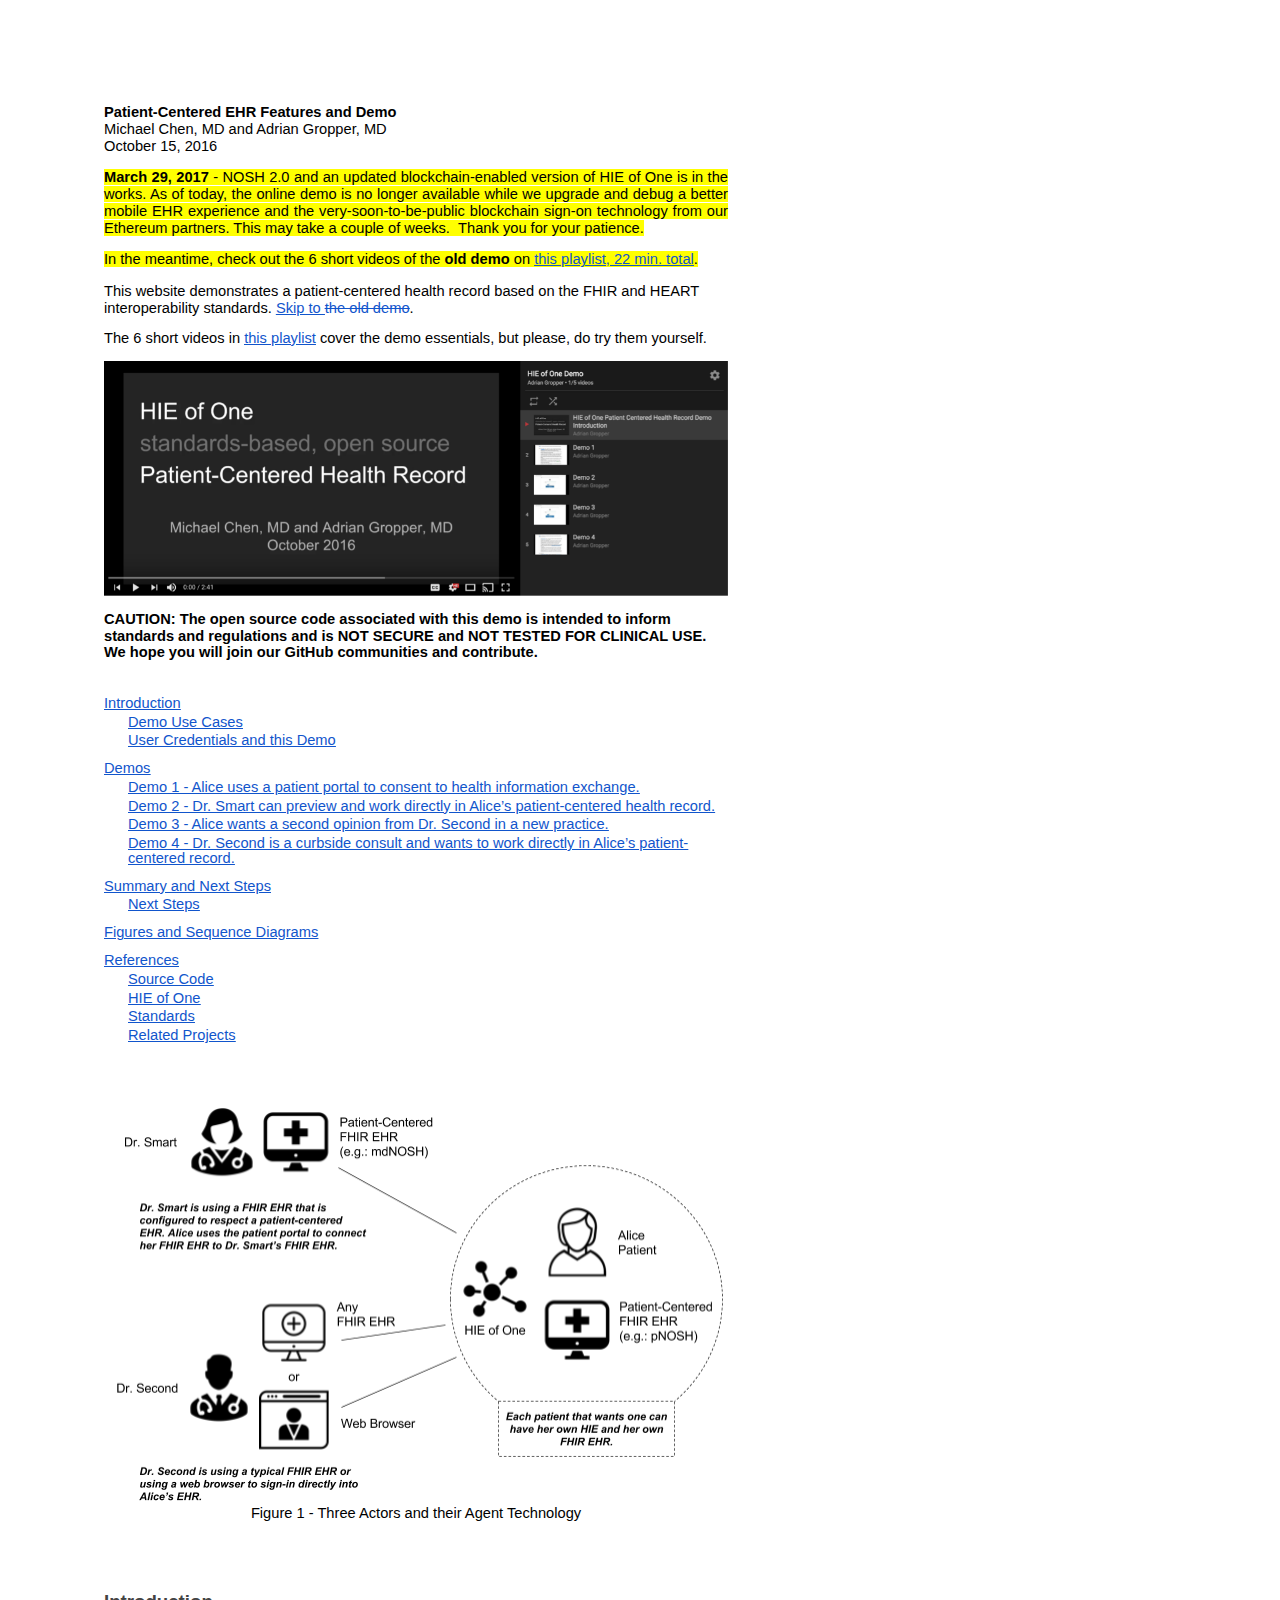
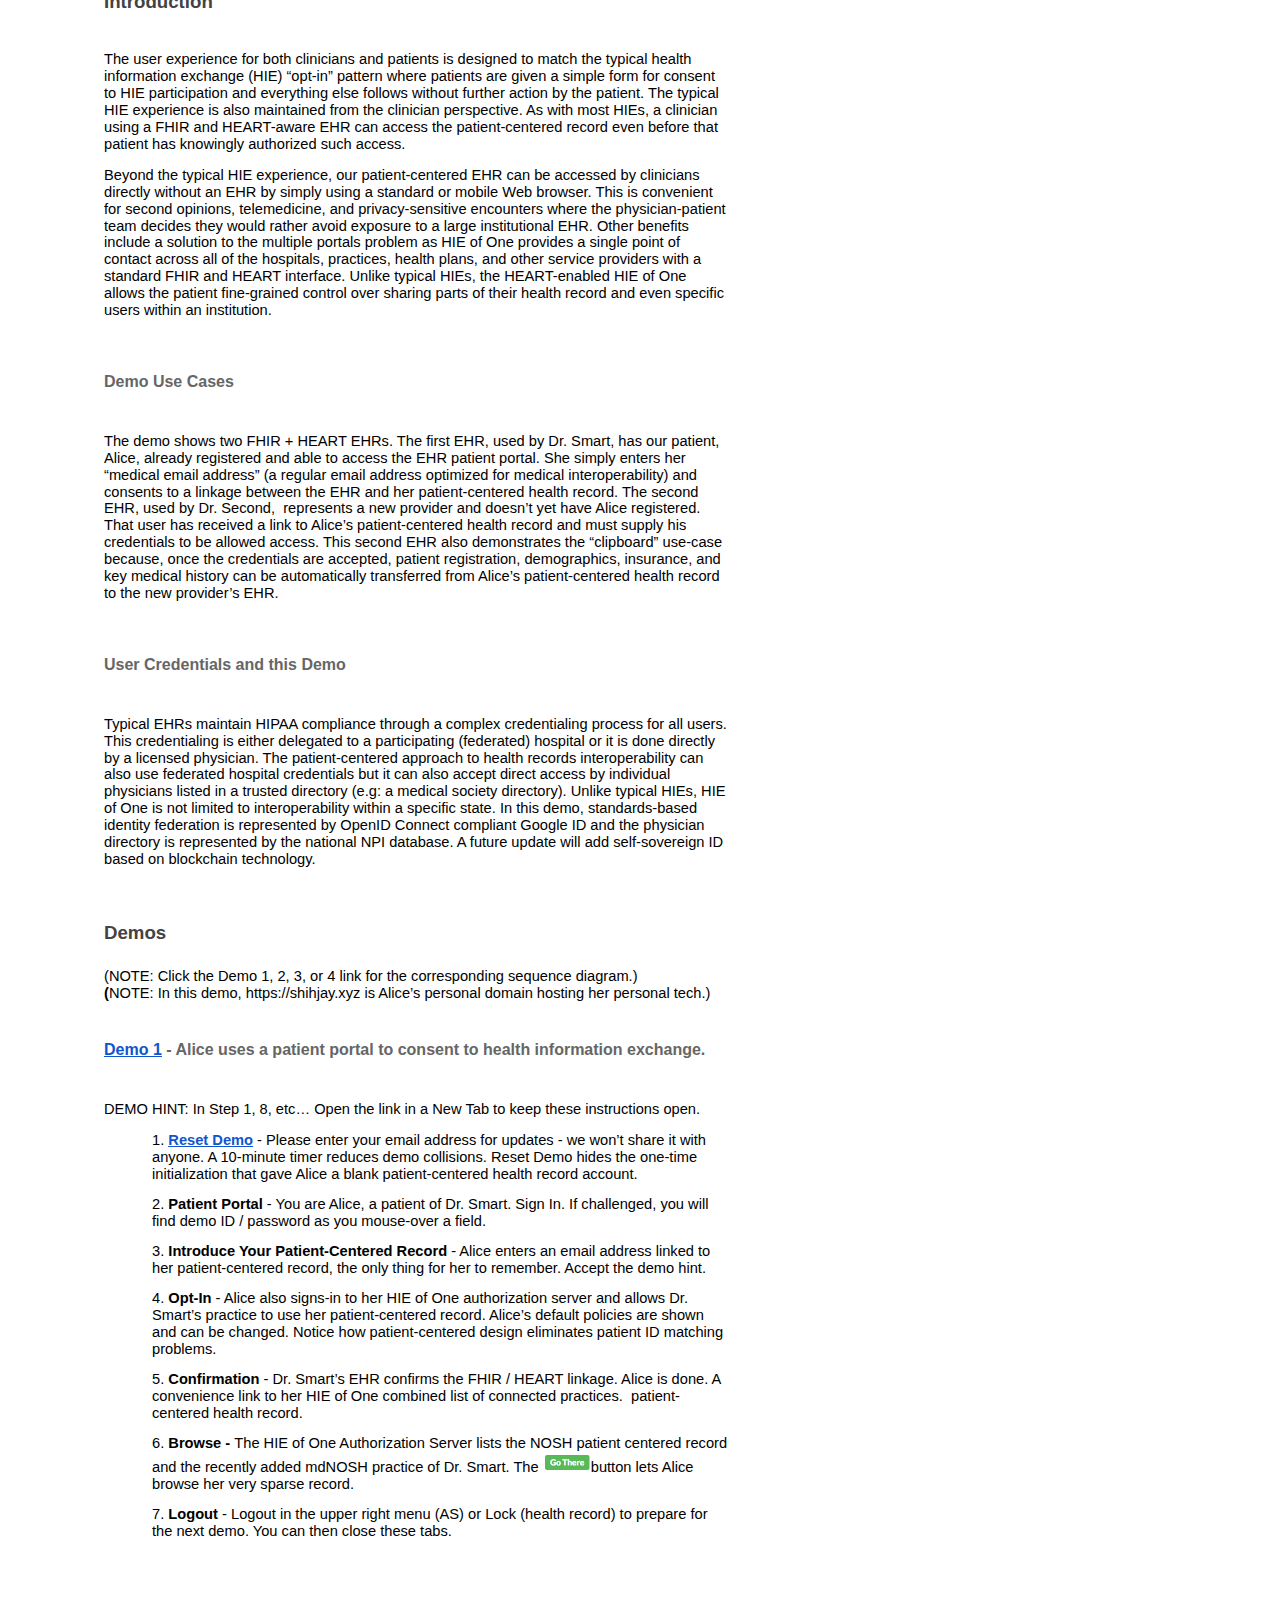
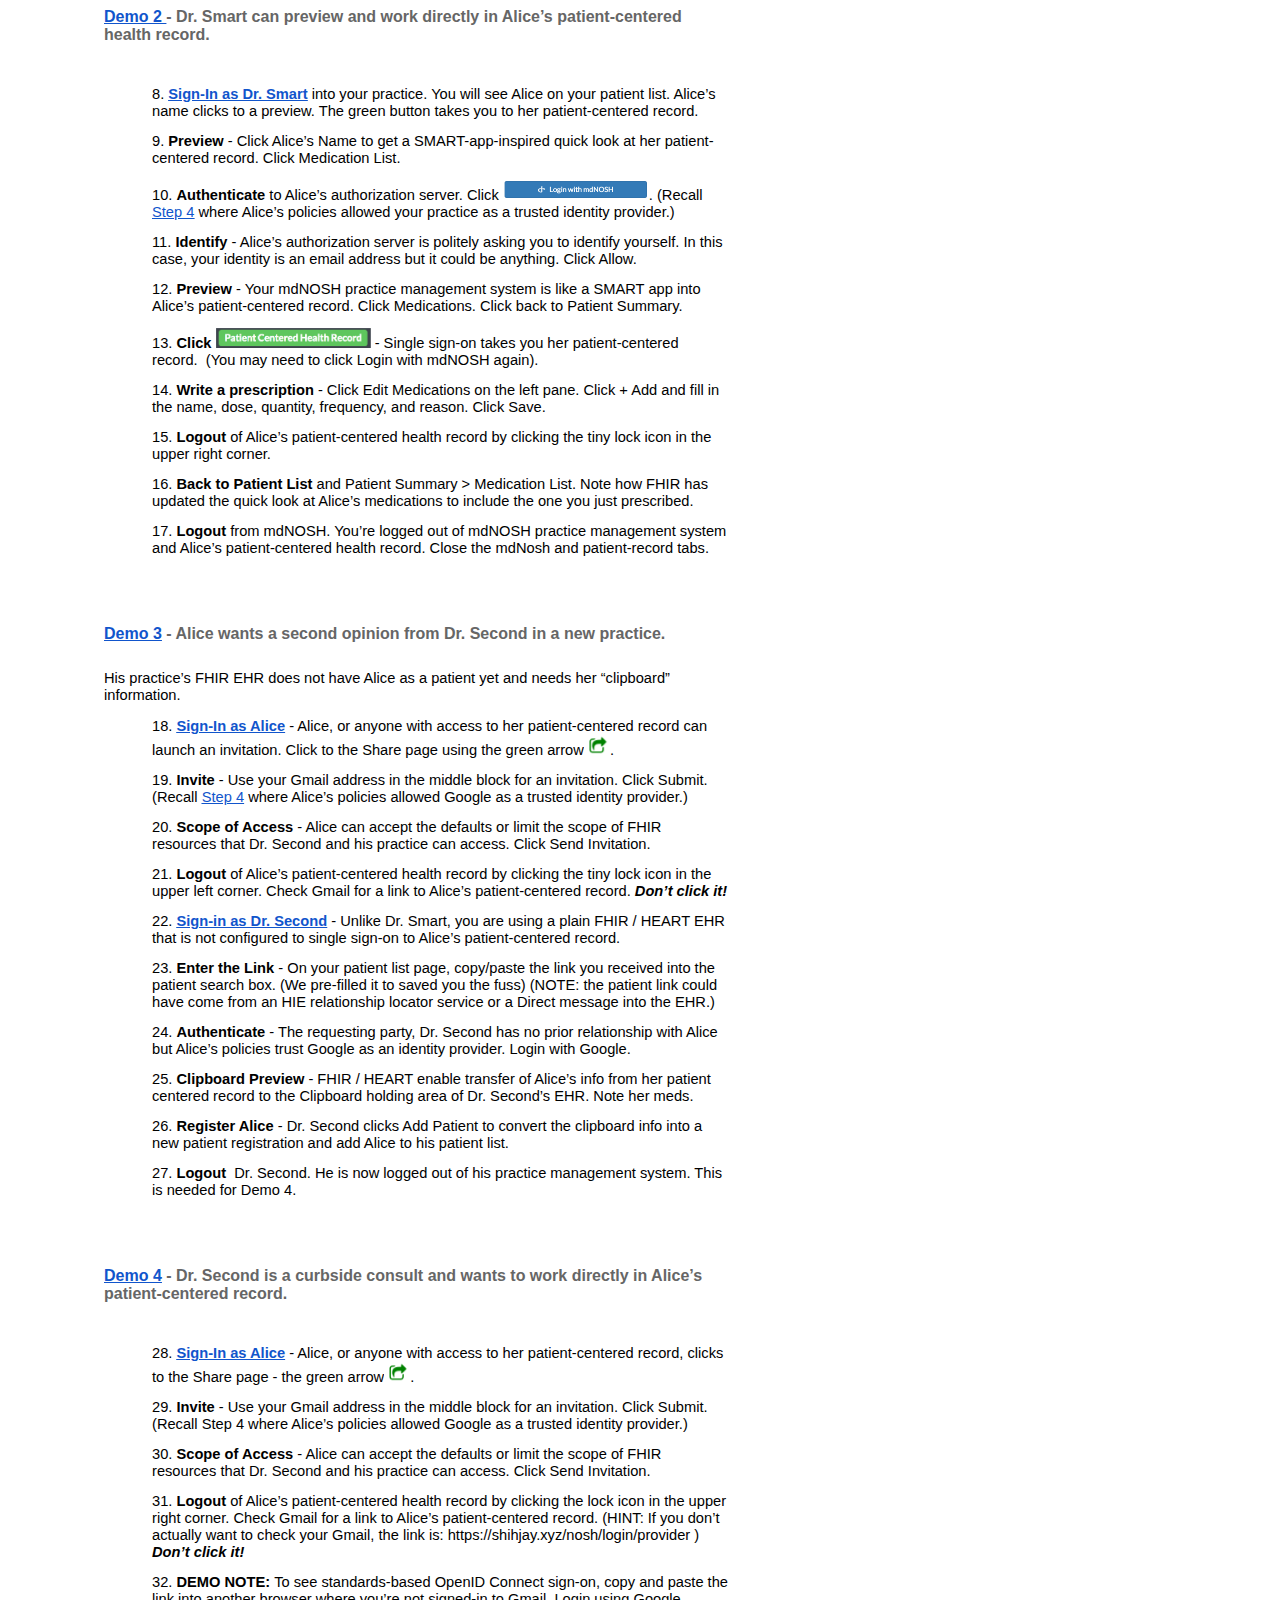
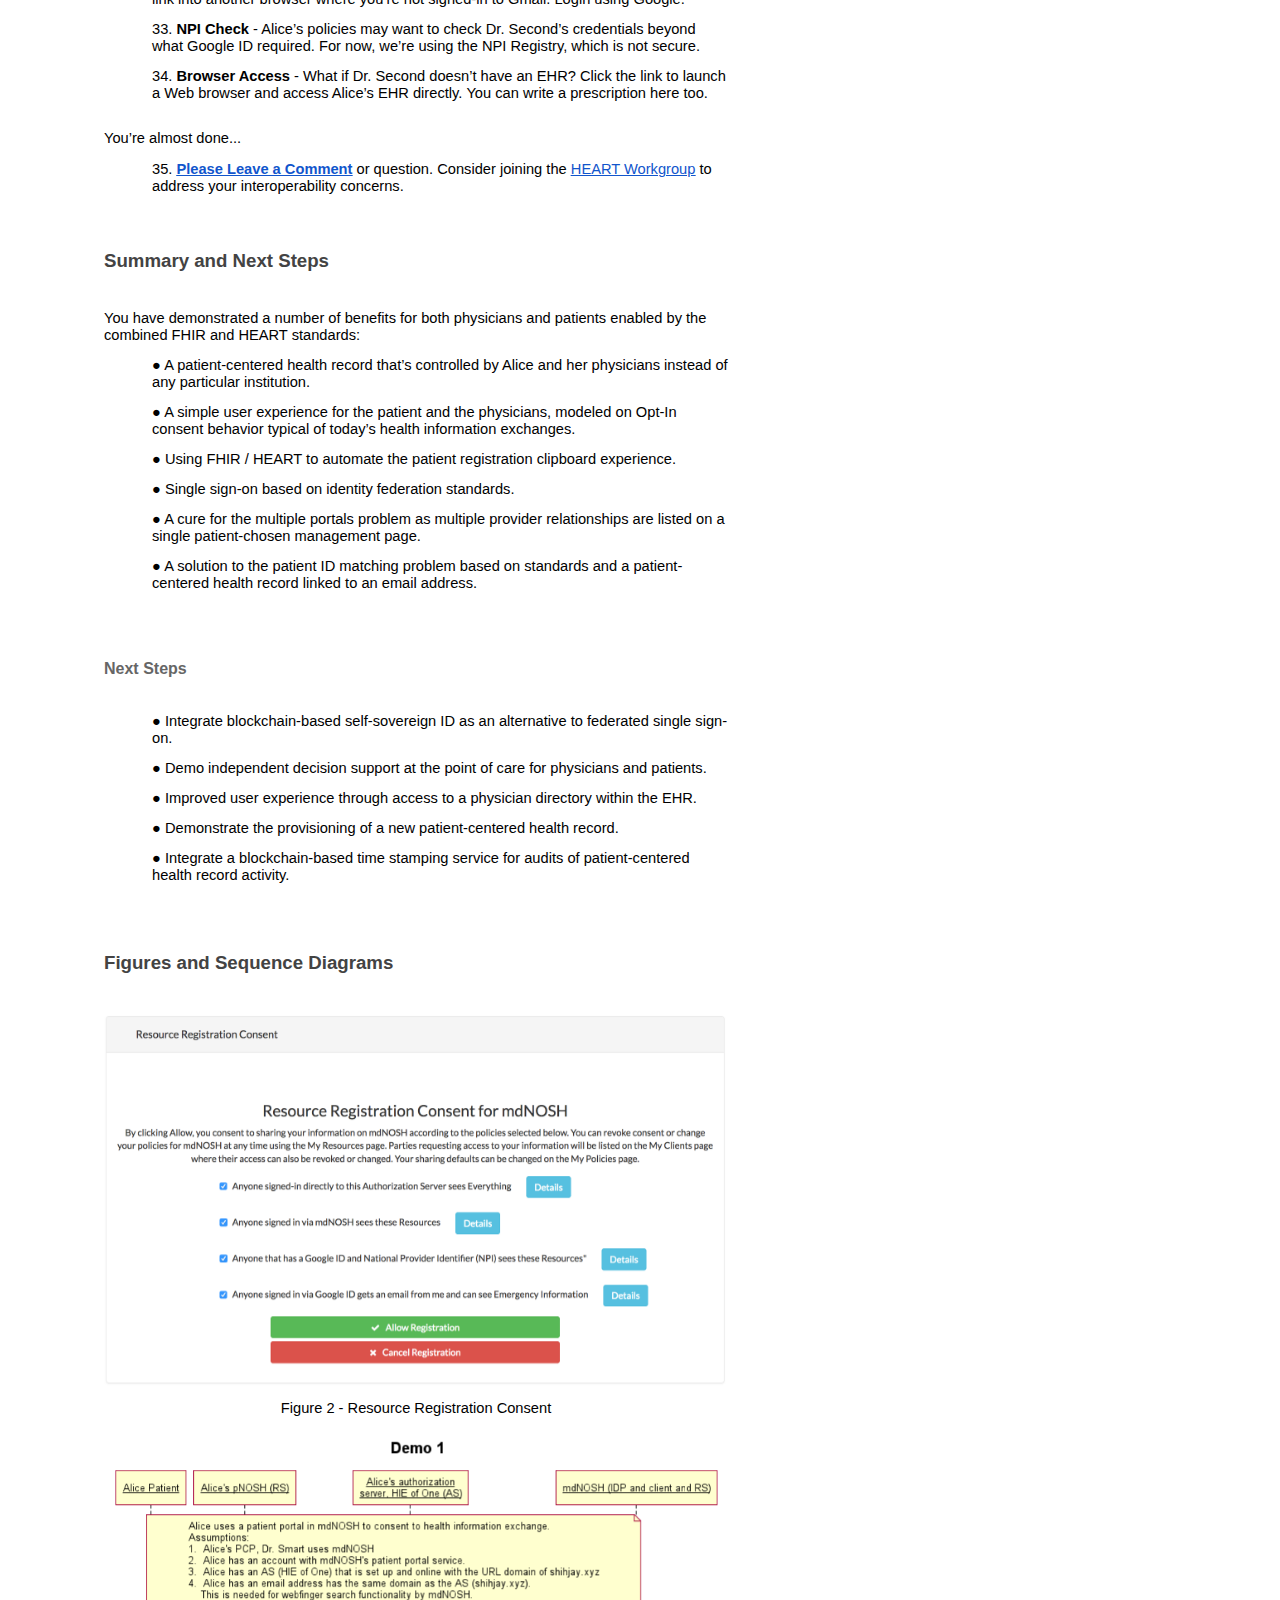
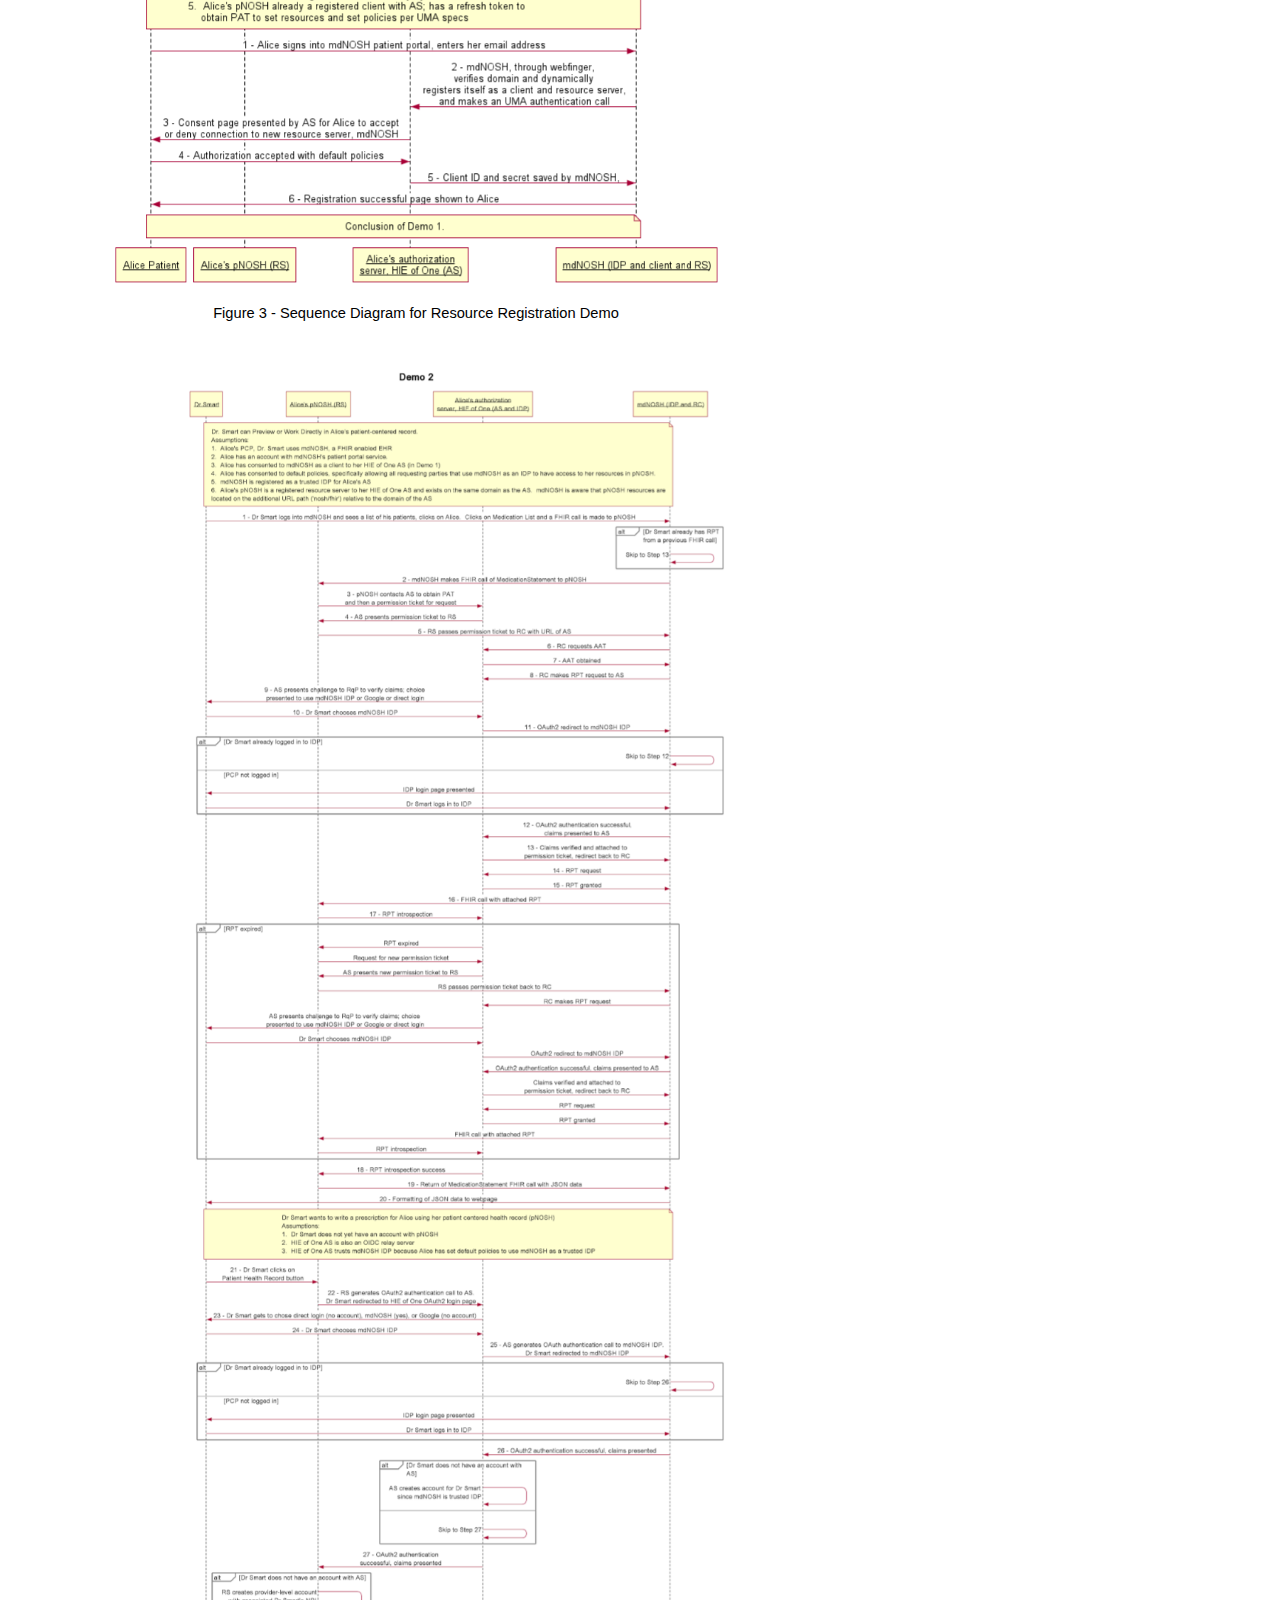
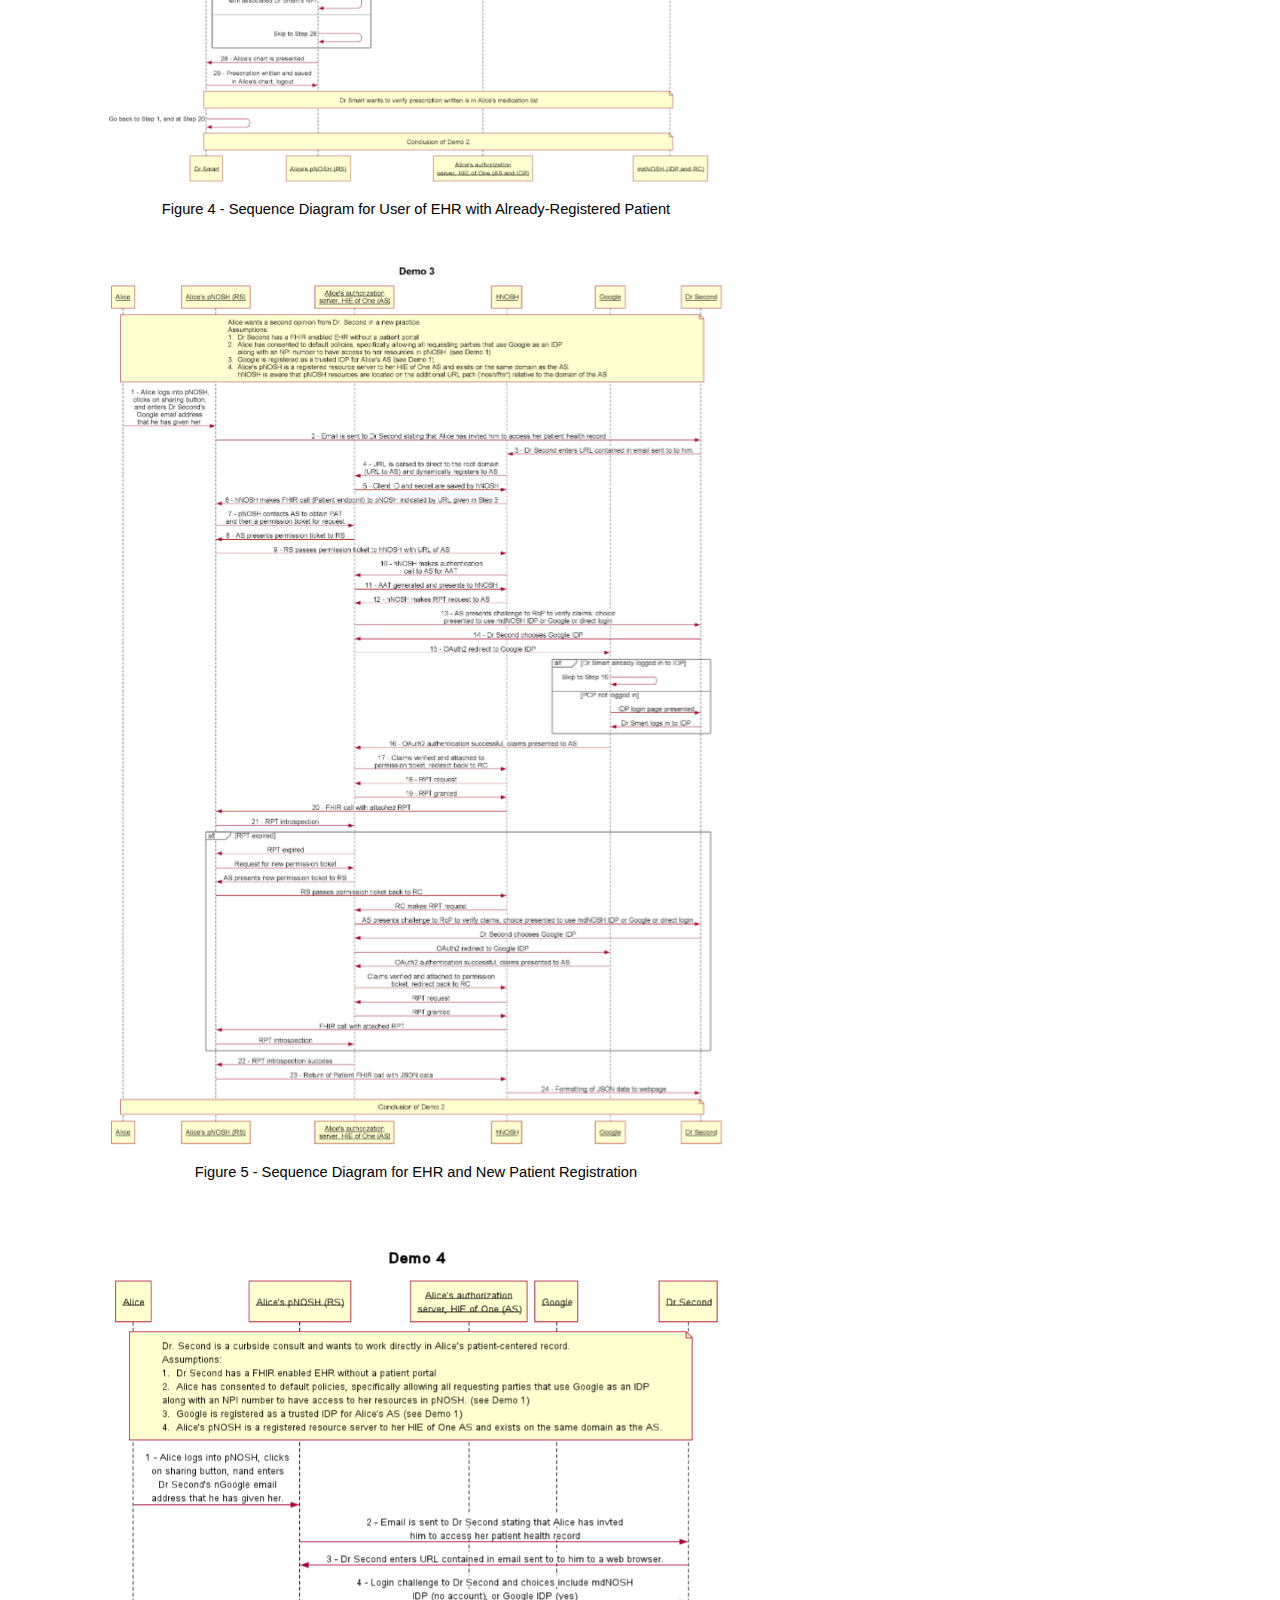
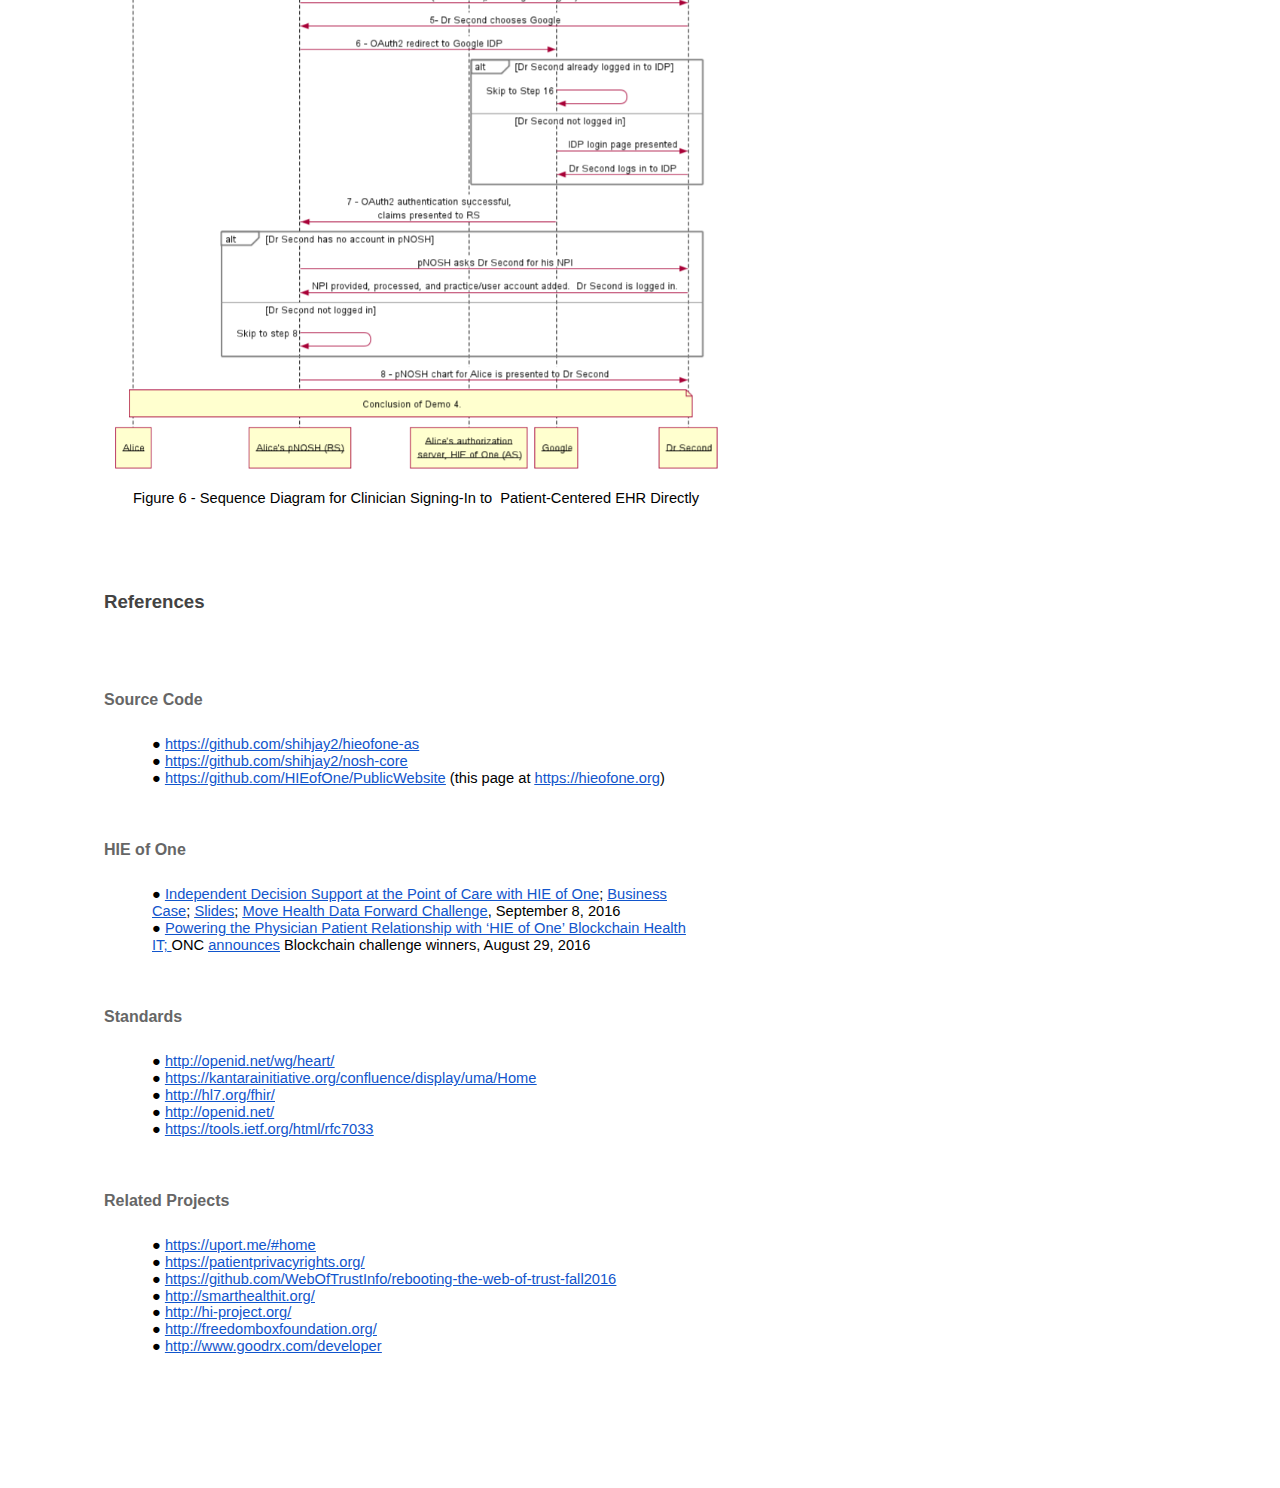
==== commit 97ffd981: "Fixed old demo and date." ====
--- a/index.html
+++ b/index.html
@@ -1 +1 @@
-<html><head><meta content="text/html; charset=UTF-8" http-equiv="content-type"><style type="text/css">.lst-kix_7ncxndjxjt92-7>li:before{content:"\0025cb  "}ul.lst-kix_w3nv215nbf4u-1{list-style-type:none}ul.lst-kix_w3nv215nbf4u-0{list-style-type:none}ul.lst-kix_w3nv215nbf4u-3{list-style-type:none}ul.lst-kix_w3nv215nbf4u-2{list-style-type:none}ul.lst-kix_w3nv215nbf4u-5{list-style-type:none}ul.lst-kix_w3nv215nbf4u-4{list-style-type:none}.lst-kix_7ncxndjxjt92-4>li:before{content:"\0025cb  "}.lst-kix_7ncxndjxjt92-8>li:before{content:"\0025a0  "}ul.lst-kix_w3nv215nbf4u-7{list-style-type:none}ul.lst-kix_w3nv215nbf4u-6{list-style-type:none}ul.lst-kix_dfiq4ivceoaw-8{list-style-type:none}ul.lst-kix_dfiq4ivceoaw-7{list-style-type:none}ul.lst-kix_w3nv215nbf4u-8{list-style-type:none}ol.lst-kix_fr2c8f90obcy-0.start{counter-reset:lst-ctn-kix_fr2c8f90obcy-0 0}ul.lst-kix_dfiq4ivceoaw-6{list-style-type:none}ul.lst-kix_dfiq4ivceoaw-5{list-style-type:none}.lst-kix_7ncxndjxjt92-5>li:before{content:"\0025a0  "}ol.lst-kix_tmdgsxcaehic-5.start{counter-reset:lst-ctn-kix_tmdgsxcaehic-5 0}.lst-kix_7ncxndjxjt92-6>li:before{content:"\0025cf  "}ul.lst-kix_dfiq4ivceoaw-0{list-style-type:none}.lst-kix_fr2c8f90obcy-1>li{counter-increment:lst-ctn-kix_fr2c8f90obcy-1}ul.lst-kix_dfiq4ivceoaw-4{list-style-type:none}ul.lst-kix_dfiq4ivceoaw-3{list-style-type:none}ul.lst-kix_dfiq4ivceoaw-2{list-style-type:none}ul.lst-kix_dfiq4ivceoaw-1{list-style-type:none}ol.lst-kix_tmdgsxcaehic-2{list-style-type:none}ol.lst-kix_tmdgsxcaehic-1{list-style-type:none}.lst-kix_dxesd2meue8r-5>li:before{content:"\0025a0  "}.lst-kix_dxesd2meue8r-6>li:before{content:"\0025cf  "}ol.lst-kix_tmdgsxcaehic-0{list-style-type:none}.lst-kix_dxesd2meue8r-7>li:before{content:"\0025cb  "}.lst-kix_dxesd2meue8r-3>li:before{content:"\0025cf  "}.lst-kix_dxesd2meue8r-4>li:before{content:"\0025cb  "}ol.lst-kix_tmdgsxcaehic-8{list-style-type:none}ol.lst-kix_tmdgsxcaehic-7{list-style-type:none}ol.lst-kix_tmdgsxcaehic-6{list-style-type:none}ol.lst-kix_tmdgsxcaehic-5{list-style-type:none}ol.lst-kix_tmdgsxcaehic-4{list-style-type:none}.lst-kix_fr2c8f90obcy-3>li{counter-increment:lst-ctn-kix_fr2c8f90obcy-3}.lst-kix_kpbfwdtrxt48-8>li:before{content:"\0025a0  "}ol.lst-kix_tmdgsxcaehic-3{list-style-type:none}.lst-kix_7ncxndjxjt92-0>li:before{content:"\0025cf  "}ol.lst-kix_5das201w0nt-3.start{counter-reset:lst-ctn-kix_5das201w0nt-3 0}.lst-kix_7ncxndjxjt92-3>li:before{content:"\0025cf  "}.lst-kix_dxesd2meue8r-8>li:before{content:"\0025a0  "}.lst-kix_tmdgsxcaehic-8>li{counter-increment:lst-ctn-kix_tmdgsxcaehic-8}.lst-kix_7ncxndjxjt92-1>li:before{content:"\0025cb  "}.lst-kix_7ncxndjxjt92-2>li:before{content:"\0025a0  "}ul.lst-kix_qowb8em5fg97-8{list-style-type:none}ul.lst-kix_qowb8em5fg97-5{list-style-type:none}ul.lst-kix_xzlw0boqwuvt-3{list-style-type:none}ul.lst-kix_qowb8em5fg97-4{list-style-type:none}ul.lst-kix_xzlw0boqwuvt-2{list-style-type:none}ul.lst-kix_qowb8em5fg97-7{list-style-type:none}ul.lst-kix_xzlw0boqwuvt-1{list-style-type:none}ul.lst-kix_qowb8em5fg97-6{list-style-type:none}ul.lst-kix_xzlw0boqwuvt-0{list-style-type:none}.lst-kix_lvtu9tomlaen-0>li:before{content:"\0025cf  "}.lst-kix_kpbfwdtrxt48-1>li:before{content:"\0025cb  "}ol.lst-kix_tmdgsxcaehic-0.start{counter-reset:lst-ctn-kix_tmdgsxcaehic-0 0}.lst-kix_kpbfwdtrxt48-0>li:before{content:"\0025cf  "}.lst-kix_lvtu9tomlaen-1>li:before{content:"\0025cb  "}.lst-kix_kpbfwdtrxt48-5>li:before{content:"\0025a0  "}.lst-kix_kpbfwdtrxt48-3>li:before{content:"\0025cf  "}.lst-kix_kpbfwdtrxt48-7>li:before{content:"\0025cb  "}.lst-kix_dxesd2meue8r-0>li:before{content:"\0025cf  "}.lst-kix_kpbfwdtrxt48-2>li:before{content:"\0025a0  "}.lst-kix_kpbfwdtrxt48-6>li:before{content:"\0025cf  "}.lst-kix_dxesd2meue8r-1>li:before{content:"\0025cb  "}.lst-kix_dxesd2meue8r-2>li:before{content:"\0025a0  "}ol.lst-kix_5das201w0nt-4.start{counter-reset:lst-ctn-kix_5das201w0nt-4 0}.lst-kix_kpbfwdtrxt48-4>li:before{content:"\0025cb  "}.lst-kix_tmdgsxcaehic-1>li{counter-increment:lst-ctn-kix_tmdgsxcaehic-1}.lst-kix_tmdgsxcaehic-4>li{counter-increment:lst-ctn-kix_tmdgsxcaehic-4}.lst-kix_5das201w0nt-1>li{counter-increment:lst-ctn-kix_5das201w0nt-1}.lst-kix_lvtu9tomlaen-8>li:before{content:"\0025a0  "}.lst-kix_lvtu9tomlaen-4>li:before{content:"\0025cb  "}.lst-kix_w3nv215nbf4u-5>li:before{content:"\0025a0  "}ul.lst-kix_7ncxndjxjt92-8{list-style-type:none}.lst-kix_xzlw0boqwuvt-4>li:before{content:"\0025cb  "}.lst-kix_xzlw0boqwuvt-5>li:before{content:"\0025a0  "}ul.lst-kix_7ncxndjxjt92-7{list-style-type:none}ul.lst-kix_7ncxndjxjt92-6{list-style-type:none}.lst-kix_lvtu9tomlaen-2>li:before{content:"\0025a0  "}.lst-kix_lvtu9tomlaen-6>li:before{content:"\0025cf  "}.lst-kix_w3nv215nbf4u-3>li:before{content:"\0025cf  "}.lst-kix_w3nv215nbf4u-7>li:before{content:"\0025cb  "}.lst-kix_xzlw0boqwuvt-6>li:before{content:"\0025cf  "}.lst-kix_lvtu9tomlaen-3>li:before{content:"\0025cf  "}.lst-kix_lvtu9tomlaen-7>li:before{content:"\0025cb  "}.lst-kix_w3nv215nbf4u-4>li:before{content:"\0025cb  "}.lst-kix_w3nv215nbf4u-8>li:before{content:"\0025a0  "}ul.lst-kix_7ncxndjxjt92-1{list-style-type:none}ul.lst-kix_xzlw0boqwuvt-7{list-style-type:none}.lst-kix_xzlw0boqwuvt-8>li:before{content:"\0025a0  "}ul.lst-kix_7ncxndjxjt92-0{list-style-type:none}ul.lst-kix_xzlw0boqwuvt-6{list-style-type:none}ul.lst-kix_xzlw0boqwuvt-5{list-style-type:none}ul.lst-kix_xzlw0boqwuvt-4{list-style-type:none}ul.lst-kix_7ncxndjxjt92-5{list-style-type:none}ul.lst-kix_7ncxndjxjt92-4{list-style-type:none}.lst-kix_lvtu9tomlaen-5>li:before{content:"\0025a0  "}ul.lst-kix_7ncxndjxjt92-3{list-style-type:none}.lst-kix_xzlw0boqwuvt-7>li:before{content:"\0025cb  "}.lst-kix_w3nv215nbf4u-6>li:before{content:"\0025cf  "}ul.lst-kix_7ncxndjxjt92-2{list-style-type:none}ul.lst-kix_xzlw0boqwuvt-8{list-style-type:none}ul.lst-kix_15pi7x180j2s-3{list-style-type:none}ul.lst-kix_15pi7x180j2s-4{list-style-type:none}ol.lst-kix_fr2c8f90obcy-7.start{counter-reset:lst-ctn-kix_fr2c8f90obcy-7 0}ul.lst-kix_15pi7x180j2s-1{list-style-type:none}.lst-kix_15pi7x180j2s-3>li:before{content:"\0025cf  "}.lst-kix_15pi7x180j2s-5>li:before{content:"\0025a0  "}.lst-kix_msnskquggvxw-5>li:before{content:"\0025a0  "}.lst-kix_msnskquggvxw-7>li:before{content:"\0025cb  "}ul.lst-kix_15pi7x180j2s-2{list-style-type:none}ul.lst-kix_15pi7x180j2s-7{list-style-type:none}ul.lst-kix_15pi7x180j2s-8{list-style-type:none}ul.lst-kix_15pi7x180j2s-5{list-style-type:none}.lst-kix_w3nv215nbf4u-0>li:before{content:"\0025cf  "}ul.lst-kix_15pi7x180j2s-6{list-style-type:none}.lst-kix_fr2c8f90obcy-8>li{counter-increment:lst-ctn-kix_fr2c8f90obcy-8}.lst-kix_15pi7x180j2s-7>li:before{content:"\0025cb  "}.lst-kix_w3nv215nbf4u-2>li:before{content:"\0025a0  "}ul.lst-kix_lvtu9tomlaen-2{list-style-type:none}ul.lst-kix_lvtu9tomlaen-1{list-style-type:none}ul.lst-kix_lvtu9tomlaen-0{list-style-type:none}.lst-kix_5das201w0nt-3>li:before{content:"" counter(lst-ctn-kix_5das201w0nt-3,decimal) ". "}.lst-kix_osceut19cz29-3>li:before{content:"\0025cf  "}ul.lst-kix_lvtu9tomlaen-6{list-style-type:none}ul.lst-kix_lvtu9tomlaen-5{list-style-type:none}.lst-kix_xzlw0boqwuvt-2>li:before{content:"\0025a0  "}.lst-kix_5das201w0nt-5>li{counter-increment:lst-ctn-kix_5das201w0nt-5}ul.lst-kix_lvtu9tomlaen-4{list-style-type:none}ul.lst-kix_lvtu9tomlaen-3{list-style-type:none}.lst-kix_xzlw0boqwuvt-0>li:before{content:"\0025cf  "}ul.lst-kix_lvtu9tomlaen-8{list-style-type:none}.lst-kix_15pi7x180j2s-1>li:before{content:"\0025cb  "}.lst-kix_5das201w0nt-1>li:before{content:"" counter(lst-ctn-kix_5das201w0nt-1,lower-latin) ". "}ul.lst-kix_lvtu9tomlaen-7{list-style-type:none}.lst-kix_osceut19cz29-1>li:before{content:"\0025cb  "}.lst-kix_fr2c8f90obcy-7>li{counter-increment:lst-ctn-kix_fr2c8f90obcy-7}ul.lst-kix_dxesd2meue8r-4{list-style-type:none}ul.lst-kix_dxesd2meue8r-3{list-style-type:none}ul.lst-kix_dxesd2meue8r-6{list-style-type:none}ul.lst-kix_dxesd2meue8r-5{list-style-type:none}ul.lst-kix_dxesd2meue8r-0{list-style-type:none}ul.lst-kix_dxesd2meue8r-2{list-style-type:none}ul.lst-kix_dxesd2meue8r-1{list-style-type:none}ul.lst-kix_dxesd2meue8r-8{list-style-type:none}ul.lst-kix_dxesd2meue8r-7{list-style-type:none}.lst-kix_5das201w0nt-5>li:before{content:"" counter(lst-ctn-kix_5das201w0nt-5,lower-roman) ". "}ol.lst-kix_fr2c8f90obcy-4.start{counter-reset:lst-ctn-kix_fr2c8f90obcy-4 0}ul.lst-kix_qowb8em5fg97-1{list-style-type:none}ul.lst-kix_qowb8em5fg97-0{list-style-type:none}.lst-kix_5das201w0nt-6>li{counter-increment:lst-ctn-kix_5das201w0nt-6}ul.lst-kix_qowb8em5fg97-3{list-style-type:none}.lst-kix_5das201w0nt-7>li:before{content:"" counter(lst-ctn-kix_5das201w0nt-7,lower-latin) ". "}ul.lst-kix_qowb8em5fg97-2{list-style-type:none}ol.lst-kix_5das201w0nt-1.start{counter-reset:lst-ctn-kix_5das201w0nt-1 0}.lst-kix_tmdgsxcaehic-5>li{counter-increment:lst-ctn-kix_tmdgsxcaehic-5}ol.lst-kix_fr2c8f90obcy-5.start{counter-reset:lst-ctn-kix_fr2c8f90obcy-5 0}.lst-kix_cmp1cn1lfyuf-1>li:before{content:"\0025cb  "}.lst-kix_dfiq4ivceoaw-3>li:before{content:"\0025cf  "}.lst-kix_tmdgsxcaehic-6>li{counter-increment:lst-ctn-kix_tmdgsxcaehic-6}.lst-kix_cmp1cn1lfyuf-3>li:before{content:"\0025cf  "}.lst-kix_dfiq4ivceoaw-1>li:before{content:"\0025cb  "}.lst-kix_tmdgsxcaehic-0>li{counter-increment:lst-ctn-kix_tmdgsxcaehic-0}ul.lst-kix_ad66ey3t8k7c-7{list-style-type:none}ul.lst-kix_ad66ey3t8k7c-6{list-style-type:none}ul.lst-kix_ad66ey3t8k7c-8{list-style-type:none}.lst-kix_cmp1cn1lfyuf-7>li:before{content:"\0025cb  "}ul.lst-kix_ad66ey3t8k7c-3{list-style-type:none}ul.lst-kix_ad66ey3t8k7c-2{list-style-type:none}ul.lst-kix_ad66ey3t8k7c-5{list-style-type:none}ul.lst-kix_ad66ey3t8k7c-4{list-style-type:none}.lst-kix_cmp1cn1lfyuf-5>li:before{content:"\0025a0  "}ol.lst-kix_5das201w0nt-2.start{counter-reset:lst-ctn-kix_5das201w0nt-2 0}ol.lst-kix_fr2c8f90obcy-6.start{counter-reset:lst-ctn-kix_fr2c8f90obcy-6 0}ul.lst-kix_ad66ey3t8k7c-1{list-style-type:none}ul.lst-kix_ad66ey3t8k7c-0{list-style-type:none}ol.lst-kix_fr2c8f90obcy-5{list-style-type:none}ol.lst-kix_fr2c8f90obcy-4{list-style-type:none}ol.lst-kix_fr2c8f90obcy-7{list-style-type:none}ol.lst-kix_fr2c8f90obcy-6{list-style-type:none}ol.lst-kix_fr2c8f90obcy-8{list-style-type:none}.lst-kix_dfiq4ivceoaw-5>li:before{content:"\0025a0  "}.lst-kix_dfiq4ivceoaw-7>li:before{content:"\0025cb  "}.lst-kix_msnskquggvxw-1>li:before{content:"\0025cb  "}.lst-kix_msnskquggvxw-3>li:before{content:"\0025cf  "}ol.lst-kix_fr2c8f90obcy-1{list-style-type:none}ol.lst-kix_fr2c8f90obcy-0{list-style-type:none}.lst-kix_fr2c8f90obcy-2>li{counter-increment:lst-ctn-kix_fr2c8f90obcy-2}ul.lst-kix_15pi7x180j2s-0{list-style-type:none}ol.lst-kix_fr2c8f90obcy-3{list-style-type:none}ol.lst-kix_fr2c8f90obcy-2{list-style-type:none}ul.lst-kix_kpbfwdtrxt48-2{list-style-type:none}ul.lst-kix_kpbfwdtrxt48-1{list-style-type:none}ul.lst-kix_kpbfwdtrxt48-4{list-style-type:none}ul.lst-kix_kpbfwdtrxt48-3{list-style-type:none}ol.lst-kix_tmdgsxcaehic-2.start{counter-reset:lst-ctn-kix_tmdgsxcaehic-2 0}ul.lst-kix_kpbfwdtrxt48-0{list-style-type:none}ol.lst-kix_5das201w0nt-5{list-style-type:none}ol.lst-kix_5das201w0nt-4{list-style-type:none}ol.lst-kix_5das201w0nt-3{list-style-type:none}ol.lst-kix_5das201w0nt-2{list-style-type:none}ul.lst-kix_kpbfwdtrxt48-6{list-style-type:none}ol.lst-kix_5das201w0nt-6.start{counter-reset:lst-ctn-kix_5das201w0nt-6 0}ol.lst-kix_5das201w0nt-8{list-style-type:none}ul.lst-kix_kpbfwdtrxt48-5{list-style-type:none}ol.lst-kix_5das201w0nt-7{list-style-type:none}ul.lst-kix_kpbfwdtrxt48-8{list-style-type:none}ol.lst-kix_5das201w0nt-6{list-style-type:none}ul.lst-kix_kpbfwdtrxt48-7{list-style-type:none}ol.lst-kix_fr2c8f90obcy-3.start{counter-reset:lst-ctn-kix_fr2c8f90obcy-3 0}.lst-kix_tmdgsxcaehic-5>li:before{content:"" counter(lst-ctn-kix_tmdgsxcaehic-5,lower-roman) ". "}.lst-kix_tmdgsxcaehic-7>li:before{content:"" counter(lst-ctn-kix_tmdgsxcaehic-7,lower-latin) ". "}.lst-kix_tmdgsxcaehic-3>li:before{content:"" counter(lst-ctn-kix_tmdgsxcaehic-3,decimal) ". "}.lst-kix_tmdgsxcaehic-6>li:before{content:"" counter(lst-ctn-kix_tmdgsxcaehic-6,decimal) ". "}.lst-kix_tmdgsxcaehic-1>li:before{content:"" counter(lst-ctn-kix_tmdgsxcaehic-1,lower-latin) ". "}.lst-kix_tmdgsxcaehic-2>li:before{content:"" counter(lst-ctn-kix_tmdgsxcaehic-2,lower-roman) ". "}.lst-kix_fr2c8f90obcy-0>li{counter-increment:lst-ctn-kix_fr2c8f90obcy-0}.lst-kix_qowb8em5fg97-3>li:before{content:"\0025cf  "}.lst-kix_qowb8em5fg97-4>li:before{content:"\0025cb  "}.lst-kix_tmdgsxcaehic-0>li:before{content:"" counter(lst-ctn-kix_tmdgsxcaehic-0,decimal) ". "}.lst-kix_tmdgsxcaehic-8>li:before{content:"" counter(lst-ctn-kix_tmdgsxcaehic-8,lower-roman) ". "}ol.lst-kix_5das201w0nt-1{list-style-type:none}ol.lst-kix_5das201w0nt-0{list-style-type:none}.lst-kix_fr2c8f90obcy-5>li:before{content:"" counter(lst-ctn-kix_fr2c8f90obcy-5,lower-roman) ". "}.lst-kix_fr2c8f90obcy-6>li:before{content:"" counter(lst-ctn-kix_fr2c8f90obcy-6,decimal) ". "}.lst-kix_qowb8em5fg97-2>li:before{content:"\0025a0  "}.lst-kix_qowb8em5fg97-1>li:before{content:"\0025cb  "}.lst-kix_5das201w0nt-0>li{counter-increment:lst-ctn-kix_5das201w0nt-0}.lst-kix_fr2c8f90obcy-8>li:before{content:"" counter(lst-ctn-kix_fr2c8f90obcy-8,lower-roman) ". "}.lst-kix_qowb8em5fg97-0>li:before{content:"\0025cf  "}.lst-kix_tmdgsxcaehic-4>li:before{content:"" counter(lst-ctn-kix_tmdgsxcaehic-4,lower-latin) ". "}ol.lst-kix_5das201w0nt-0.start{counter-reset:lst-ctn-kix_5das201w0nt-0 0}.lst-kix_fr2c8f90obcy-7>li:before{content:"" counter(lst-ctn-kix_fr2c8f90obcy-7,lower-latin) ". "}.lst-kix_ad66ey3t8k7c-7>li:before{content:"\0025cb  "}ol.lst-kix_fr2c8f90obcy-2.start{counter-reset:lst-ctn-kix_fr2c8f90obcy-2 0}.lst-kix_ad66ey3t8k7c-5>li:before{content:"\0025a0  "}.lst-kix_ad66ey3t8k7c-6>li:before{content:"\0025cf  "}.lst-kix_ad66ey3t8k7c-3>li:before{content:"\0025cf  "}.lst-kix_fr2c8f90obcy-4>li:before{content:"" counter(lst-ctn-kix_fr2c8f90obcy-4,lower-latin) ". "}.lst-kix_fr2c8f90obcy-3>li:before{content:"" counter(lst-ctn-kix_fr2c8f90obcy-3,decimal) ". "}.lst-kix_ad66ey3t8k7c-4>li:before{content:"\0025cb  "}.lst-kix_fr2c8f90obcy-4>li{counter-increment:lst-ctn-kix_fr2c8f90obcy-4}.lst-kix_qowb8em5fg97-6>li:before{content:"\0025cf  "}.lst-kix_fr2c8f90obcy-2>li:before{content:"" counter(lst-ctn-kix_fr2c8f90obcy-2,lower-roman) ". "}.lst-kix_qowb8em5fg97-5>li:before{content:"\0025a0  "}.lst-kix_qowb8em5fg97-7>li:before{content:"\0025cb  "}.lst-kix_fr2c8f90obcy-1>li:before{content:"" counter(lst-ctn-kix_fr2c8f90obcy-1,lower-latin) ". "}.lst-kix_qowb8em5fg97-8>li:before{content:"\0025a0  "}.lst-kix_fr2c8f90obcy-0>li:before{content:"" counter(lst-ctn-kix_fr2c8f90obcy-0,decimal) ". "}.lst-kix_ad66ey3t8k7c-8>li:before{content:"\0025a0  "}ol.lst-kix_tmdgsxcaehic-7.start{counter-reset:lst-ctn-kix_tmdgsxcaehic-7 0}.lst-kix_5das201w0nt-7>li{counter-increment:lst-ctn-kix_5das201w0nt-7}ol.lst-kix_tmdgsxcaehic-1.start{counter-reset:lst-ctn-kix_tmdgsxcaehic-1 0}ol.lst-kix_tmdgsxcaehic-8.start{counter-reset:lst-ctn-kix_tmdgsxcaehic-8 0}ol.lst-kix_fr2c8f90obcy-8.start{counter-reset:lst-ctn-kix_fr2c8f90obcy-8 0}.lst-kix_5das201w0nt-4>li{counter-increment:lst-ctn-kix_5das201w0nt-4}.lst-kix_tmdgsxcaehic-7>li{counter-increment:lst-ctn-kix_tmdgsxcaehic-7}ul.lst-kix_cmp1cn1lfyuf-0{list-style-type:none}ul.lst-kix_cmp1cn1lfyuf-1{list-style-type:none}ul.lst-kix_cmp1cn1lfyuf-2{list-style-type:none}.lst-kix_osceut19cz29-5>li:before{content:"\0025a0  "}ul.lst-kix_cmp1cn1lfyuf-3{list-style-type:none}.lst-kix_ad66ey3t8k7c-1>li:before{content:"\0025cb  "}.lst-kix_ad66ey3t8k7c-2>li:before{content:"\0025a0  "}.lst-kix_osceut19cz29-6>li:before{content:"\0025cf  "}ul.lst-kix_cmp1cn1lfyuf-8{list-style-type:none}ol.lst-kix_5das201w0nt-5.start{counter-reset:lst-ctn-kix_5das201w0nt-5 0}.lst-kix_osceut19cz29-7>li:before{content:"\0025cb  "}ul.lst-kix_cmp1cn1lfyuf-4{list-style-type:none}ul.lst-kix_cmp1cn1lfyuf-5{list-style-type:none}ul.lst-kix_cmp1cn1lfyuf-6{list-style-type:none}.lst-kix_ad66ey3t8k7c-0>li:before{content:"\0025cf  "}.lst-kix_osceut19cz29-8>li:before{content:"\0025a0  "}ul.lst-kix_cmp1cn1lfyuf-7{list-style-type:none}.lst-kix_15pi7x180j2s-4>li:before{content:"\0025cb  "}.lst-kix_msnskquggvxw-4>li:before{content:"\0025cb  "}.lst-kix_msnskquggvxw-8>li:before{content:"\0025a0  "}.lst-kix_w3nv215nbf4u-1>li:before{content:"\0025cb  "}.lst-kix_tmdgsxcaehic-2>li{counter-increment:lst-ctn-kix_tmdgsxcaehic-2}.lst-kix_15pi7x180j2s-6>li:before{content:"\0025cf  "}.lst-kix_xzlw0boqwuvt-3>li:before{content:"\0025cf  "}.lst-kix_msnskquggvxw-6>li:before{content:"\0025cf  "}.lst-kix_osceut19cz29-4>li:before{content:"\0025cb  "}.lst-kix_5das201w0nt-4>li:before{content:"" counter(lst-ctn-kix_5das201w0nt-4,lower-latin) ". "}.lst-kix_5das201w0nt-2>li:before{content:"" counter(lst-ctn-kix_5das201w0nt-2,lower-roman) ". "}.lst-kix_osceut19cz29-2>li:before{content:"\0025a0  "}.lst-kix_15pi7x180j2s-0>li:before{content:"\0025cf  "}.lst-kix_5das201w0nt-0>li:before{content:"" counter(lst-ctn-kix_5das201w0nt-0,decimal) ". "}.lst-kix_xzlw0boqwuvt-1>li:before{content:"\0025cb  "}.lst-kix_tmdgsxcaehic-3>li{counter-increment:lst-ctn-kix_tmdgsxcaehic-3}.lst-kix_15pi7x180j2s-2>li:before{content:"\0025a0  "}.lst-kix_osceut19cz29-0>li:before{content:"\0025cf  "}ol.lst-kix_fr2c8f90obcy-1.start{counter-reset:lst-ctn-kix_fr2c8f90obcy-1 0}ol.lst-kix_5das201w0nt-7.start{counter-reset:lst-ctn-kix_5das201w0nt-7 0}ol.lst-kix_tmdgsxcaehic-6.start{counter-reset:lst-ctn-kix_tmdgsxcaehic-6 0}.lst-kix_fr2c8f90obcy-6>li{counter-increment:lst-ctn-kix_fr2c8f90obcy-6}.lst-kix_5das201w0nt-6>li:before{content:"" counter(lst-ctn-kix_5das201w0nt-6,decimal) ". "}.lst-kix_15pi7x180j2s-8>li:before{content:"\0025a0  "}.lst-kix_5das201w0nt-8>li:before{content:"" counter(lst-ctn-kix_5das201w0nt-8,lower-roman) ". "}.lst-kix_5das201w0nt-3>li{counter-increment:lst-ctn-kix_5das201w0nt-3}ol.lst-kix_tmdgsxcaehic-3.start{counter-reset:lst-ctn-kix_tmdgsxcaehic-3 0}.lst-kix_fr2c8f90obcy-5>li{counter-increment:lst-ctn-kix_fr2c8f90obcy-5}ul.lst-kix_osceut19cz29-0{list-style-type:none}ul.lst-kix_osceut19cz29-1{list-style-type:none}ul.lst-kix_osceut19cz29-4{list-style-type:none}ul.lst-kix_osceut19cz29-5{list-style-type:none}ul.lst-kix_osceut19cz29-2{list-style-type:none}ul.lst-kix_osceut19cz29-3{list-style-type:none}ul.lst-kix_osceut19cz29-8{list-style-type:none}ol.lst-kix_tmdgsxcaehic-4.start{counter-reset:lst-ctn-kix_tmdgsxcaehic-4 0}ul.lst-kix_osceut19cz29-6{list-style-type:none}.lst-kix_5das201w0nt-2>li{counter-increment:lst-ctn-kix_5das201w0nt-2}ul.lst-kix_osceut19cz29-7{list-style-type:none}.lst-kix_dfiq4ivceoaw-2>li:before{content:"\0025a0  "}.lst-kix_cmp1cn1lfyuf-0>li:before{content:"\0025cf  "}.lst-kix_cmp1cn1lfyuf-4>li:before{content:"\0025cb  "}.lst-kix_dfiq4ivceoaw-0>li:before{content:"\0025cf  "}.lst-kix_5das201w0nt-8>li{counter-increment:lst-ctn-kix_5das201w0nt-8}.lst-kix_cmp1cn1lfyuf-2>li:before{content:"\0025a0  "}.lst-kix_cmp1cn1lfyuf-8>li:before{content:"\0025a0  "}.lst-kix_cmp1cn1lfyuf-6>li:before{content:"\0025cf  "}ul.lst-kix_msnskquggvxw-8{list-style-type:none}.lst-kix_dfiq4ivceoaw-4>li:before{content:"\0025cb  "}.lst-kix_dfiq4ivceoaw-6>li:before{content:"\0025cf  "}.lst-kix_msnskquggvxw-0>li:before{content:"\0025cf  "}ul.lst-kix_msnskquggvxw-1{list-style-type:none}ul.lst-kix_msnskquggvxw-0{list-style-type:none}.lst-kix_dfiq4ivceoaw-8>li:before{content:"\0025a0  "}ul.lst-kix_msnskquggvxw-3{list-style-type:none}ul.lst-kix_msnskquggvxw-2{list-style-type:none}ol.lst-kix_5das201w0nt-8.start{counter-reset:lst-ctn-kix_5das201w0nt-8 0}ul.lst-kix_msnskquggvxw-5{list-style-type:none}ul.lst-kix_msnskquggvxw-4{list-style-type:none}ul.lst-kix_msnskquggvxw-7{list-style-type:none}.lst-kix_msnskquggvxw-2>li:before{content:"\0025a0  "}ul.lst-kix_msnskquggvxw-6{list-style-type:none}ol{margin:0;padding:0}table td,table th{padding:0}.c12{margin-left:36pt;padding-top:0pt;padding-left:0pt;padding-bottom:10pt;line-height:1.15;orphans:2;widows:2;text-align:left}.c6{margin-left:36pt;padding-top:0pt;padding-left:0pt;padding-bottom:0pt;line-height:1.15;orphans:2;widows:2;text-align:left}.c28{color:#000000;font-weight:400;text-decoration:none;vertical-align:baseline;font-size:10pt;font-family:"Arial";font-style:normal}.c9{padding-top:0pt;padding-bottom:0pt;line-height:1.15;orphans:2;widows:2;text-align:center;height:11pt}.c4{padding-top:0pt;padding-bottom:0pt;line-height:1.15;orphans:2;widows:2;text-align:left;height:11pt}.c25{margin-left:18pt;padding-top:3pt;padding-bottom:4pt;line-height:1.0;orphans:2;widows:2;text-align:left}.c15{margin-left:18pt;padding-top:3pt;padding-bottom:0pt;line-height:1.0;orphans:2;widows:2;text-align:left}.c1{color:#000000;font-weight:400;text-decoration:none;vertical-align:baseline;font-size:11pt;font-family:"Arial";font-style:normal}.c24{padding-top:10pt;padding-bottom:0pt;line-height:1.0;orphans:2;widows:2;text-align:left}.c22{padding-top:4pt;padding-bottom:0pt;line-height:1.0;orphans:2;widows:2;text-align:left}.c26{padding-top:0pt;padding-bottom:10pt;line-height:1.15;orphans:2;widows:2;text-align:left}.c20{padding-top:0pt;padding-bottom:0pt;line-height:1.15;orphans:2;widows:2;text-align:left}.c27{padding-top:0pt;padding-bottom:0pt;line-height:1.15;orphans:2;widows:2;text-align:justify}.c11{color:#666666;text-decoration:none;vertical-align:baseline;font-size:12pt;font-family:"Arial";font-style:normal}.c18{padding-top:10pt;padding-bottom:0pt;line-height:1.15;orphans:2;widows:2;text-align:left}.c16{color:#000000;text-decoration:none;vertical-align:baseline;font-size:11pt;font-family:"Arial";font-style:normal}.c10{padding-top:0pt;padding-bottom:0pt;line-height:1.15;orphans:2;widows:2;text-align:center}.c21{color:#434343;text-decoration:none;vertical-align:baseline;font-size:14pt;font-family:"Arial";font-style:normal}.c8{font-weight:400;vertical-align:baseline;font-size:11pt;font-family:"Arial";font-style:normal}.c31{color:#000000;text-decoration:none;vertical-align:baseline;font-size:11pt;font-family:"Arial"}.c19{padding-top:16pt;padding-bottom:4pt;line-height:1.15;page-break-after:avoid;text-align:left}.c5{padding-top:14pt;padding-bottom:10pt;line-height:1.15;page-break-after:avoid;text-align:left}.c17{padding-top:14pt;padding-bottom:4pt;line-height:1.15;page-break-after:avoid;text-align:left}.c23{background-color:#ffffff;max-width:468pt;padding:72pt 72pt 72pt 72pt}.c14{color:#1155cc;text-decoration:line-through}.c0{padding:0;margin:0}.c3{color:inherit;text-decoration:inherit}.c7{color:#1155cc;text-decoration:underline}.c2{font-weight:700}.c13{background-color:#ffff00}.c30{height:11pt}.c29{font-style:italic}.title{padding-top:0pt;color:#000000;font-size:26pt;padding-bottom:3pt;font-family:"Arial";line-height:1.15;page-break-after:avoid;orphans:2;widows:2;text-align:left}.subtitle{padding-top:0pt;color:#666666;font-size:15pt;padding-bottom:16pt;font-family:"Arial";line-height:1.15;page-break-after:avoid;orphans:2;widows:2;text-align:left}li{color:#000000;font-size:11pt;font-family:"Arial"}p{margin:0;color:#000000;font-size:11pt;font-family:"Arial"}h1{padding-top:20pt;color:#000000;font-size:20pt;padding-bottom:6pt;font-family:"Arial";line-height:1.15;page-break-after:avoid;orphans:2;widows:2;text-align:left}h2{padding-top:18pt;color:#000000;font-size:16pt;padding-bottom:6pt;font-family:"Arial";line-height:1.15;page-break-after:avoid;orphans:2;widows:2;text-align:left}h3{padding-top:16pt;color:#434343;font-weight:700;font-size:14pt;padding-bottom:4pt;font-family:"Arial";line-height:1.15;page-break-after:avoid;orphans:2;widows:2;text-align:left}h4{padding-top:14pt;color:#666666;font-weight:700;font-size:12pt;padding-bottom:4pt;font-family:"Arial";line-height:1.15;page-break-after:avoid;orphans:2;widows:2;text-align:left}h5{padding-top:12pt;color:#666666;font-size:11pt;padding-bottom:4pt;font-family:"Arial";line-height:1.15;page-break-after:avoid;orphans:2;widows:2;text-align:left}h6{padding-top:12pt;color:#666666;font-size:11pt;padding-bottom:4pt;font-family:"Arial";line-height:1.15;page-break-after:avoid;font-style:italic;orphans:2;widows:2;text-align:left}</style></head><body class="c23"><p class="c20"><span class="c16 c2">Patient-Centered EHR Features and Demo</span></p><p class="c20"><span class="c1">Michael Chen, MD and Adrian Gropper, MD</span></p><p class="c20"><span class="c1">March 29, 2017</span></p><p class="c4"><span class="c1"></span></p><p class="c27"><span class="c1 c13">March 29, 2017 - NOSH 2.0 and an updated blockchain-enabled version of HIE of One is in the works. As of today, the online demo is no longer available while we upgrade and debug a better mobile EHR experience and the very-soon-to-be-public blockchain sign-on technology from our Ethereum partners. This may take a couple of weeks. &nbsp;Thank you for your patience.</span></p><p class="c27 c30"><span class="c1 c13"></span></p><p class="c27"><span class="c13">In the meantime, please check out the 6 short videos of the demo on </span><span class="c7 c13"><a class="c3" href="https://www.google.com/url?q=https://www.youtube.com/watch?v%3DP6FaUAcq6FI%26list%3DPLn9P7BiqUmmjk09q4I57cvPwysvsScm1p&amp;sa=D&amp;ust=1490823377909000&amp;usg=AFQjCNGvkgZtYnRlPVGBnQzHFvnrlcQVmg">this playlist, 22 min. total</a></span><span class="c1 c13">.</span></p><p class="c4"><span class="c16 c2"></span></p><p class="c20"><span>This website demonstrates a patient-centered health record based on the FHIR and HEART interoperability standards. </span><span class="c7"><a class="c3" href="#id.1pimf1ifq9ye">Skip to </a></span><span class="c14"><a class="c3" href="#id.1pimf1ifq9ye">the demo</a></span><span class="c1">.</span></p><p class="c18"><span>The 6 short videos in </span><span class="c7"><a class="c3" href="https://www.google.com/url?q=https://www.youtube.com/watch?v%3DP6FaUAcq6FI%26list%3DPLn9P7BiqUmmjk09q4I57cvPwysvsScm1p&amp;sa=D&amp;ust=1490823377911000&amp;usg=AFQjCNHkk8GrBrkLZ3JosobjF6sCEzD6ew">this playlist</a></span><span class="c1">&nbsp;cover the demo essentials, but please, do try them yourself.</span></p><p class="c4"><span class="c1"></span></p><p class="c20"><span style="overflow: hidden; display: inline-block; margin: 0.00px 0.00px; border: 0.00px solid #000000; transform: rotate(0.00rad) translateZ(0px); -webkit-transform: rotate(0.00rad) translateZ(0px); width: 624.00px; height: 234.67px;"><img alt="" src="images/image10.png" style="width: 624.00px; height: 234.67px; margin-left: 0.00px; margin-top: 0.00px; transform: rotate(0.00rad) translateZ(0px); -webkit-transform: rotate(0.00rad) translateZ(0px);" title=""></span></p><p class="c4"><span class="c1"></span></p><p class="c20"><span class="c2">CAUTION: The open source code associated with this demo is intended to inform standards and regulations and is NOT SECURE and NOT TESTED FOR CLINICAL USE. We hope you will join our GitHub communities and contribute.</span></p><p class="c4"><span class="c16 c2"></span></p><p class="c4"><span class="c16 c2"></span></p><p class="c22"><span class="c7"><a class="c3" href="#h.85chilkisntr">Introduction</a></span></p><p class="c15"><span class="c7"><a class="c3" href="#h.a539k931nk1f">Demo Use Cases</a></span></p><p class="c15"><span class="c7"><a class="c3" href="#h.99faa1cva9xz">User Credentials and this Demo</a></span></p><p class="c24"><span class="c7"><a class="c3" href="#h.5sbr8k8jifp">Demos</a></span></p><p class="c15"><span class="c7"><a class="c3" href="#h.q67l9alj807a">Demo 1 - Alice uses a patient portal to consent to health information exchange.</a></span></p><p class="c15"><span class="c7"><a class="c3" href="#h.lw6wuawf96ne">Demo 2 - Dr. Smart can preview and work directly in Alice&rsquo;s patient-centered health record.</a></span></p><p class="c15"><span class="c7"><a class="c3" href="#h.x9726qiamufz">Demo 3 - Alice wants a second opinion from Dr. Second in a new practice.</a></span></p><p class="c15"><span class="c7"><a class="c3" href="#h.tc0em8yicy95">Demo 4 - Dr. Second is a curbside consult and wants to work directly in Alice&rsquo;s patient-centered record.</a></span></p><p class="c24"><span class="c7"><a class="c3" href="#h.j0i25o48e83z">Summary and Next Steps</a></span></p><p class="c15"><span class="c7"><a class="c3" href="#h.khak7c4iaorz">Next Steps</a></span></p><p class="c24"><span class="c7"><a class="c3" href="#h.699g5755uivz">Figures and Sequence Diagrams</a></span></p><p class="c24"><span class="c7"><a class="c3" href="#h.bahpfwgdfoky">References</a></span></p><p class="c15"><span class="c7"><a class="c3" href="#h.kidgl7plondp">Source Code</a></span></p><p class="c15"><span class="c7"><a class="c3" href="#h.rjhktfrh1ijr">HIE of One</a></span></p><p class="c15"><span class="c7"><a class="c3" href="#h.pax3diqmsuhm">Standards</a></span></p><p class="c25"><span class="c7"><a class="c3" href="#h.rxhoph3xak19">Related Projects</a></span></p><p class="c4"><span class="c16 c2"></span></p><p class="c4"><span class="c2 c16"></span></p><p class="c4"><span class="c1"></span></p><p class="c4"><span class="c1"></span></p><p class="c20"><span style="overflow: hidden; display: inline-block; margin: 0.00px 0.00px; border: 0.00px solid #000000; transform: rotate(0.00rad) translateZ(0px); -webkit-transform: rotate(0.00rad) translateZ(0px); width: 624.00px; height: 398.35px;"><img alt="" src="images/image04.png" style="width: 624.00px; height: 398.35px; margin-left: 0.00px; margin-top: 0.00px; transform: rotate(0.00rad) translateZ(0px); -webkit-transform: rotate(0.00rad) translateZ(0px);" title=""></span></p><p class="c10"><span class="c1">Figure 1 - Three Actors and their Agent Technology</span></p><p class="c4"><span class="c1"></span></p><p class="c4"><span class="c1"></span></p><h3 class="c19" id="h.85chilkisntr"><span class="c21 c2">Introduction</span></h3><p class="c4"><span class="c1"></span></p><p class="c20"><span class="c1">The user experience for both clinicians and patients is designed to match the typical health information exchange (HIE) &ldquo;opt-in&rdquo; pattern where patients are given a simple form for consent to HIE participation and everything else follows without further action by the patient. The typical HIE experience is also maintained from the clinician perspective. As with most HIEs, a clinician using a FHIR and HEART-aware EHR can access the patient-centered record even before that patient has knowingly authorized such access.</span></p><p class="c4"><span class="c1"></span></p><p class="c20"><span class="c1">Beyond the typical HIE experience, our patient-centered EHR can be accessed by clinicians directly without an EHR by simply using a standard or mobile Web browser. This is convenient for second opinions, telemedicine, and privacy-sensitive encounters where the physician-patient team decides they would rather avoid exposure to a large institutional EHR. Other benefits include a solution to the multiple portals problem as HIE of One provides a single point of contact across all of the hospitals, practices, health plans, and other service providers with a standard FHIR and HEART interface. Unlike typical HIEs, the HEART-enabled HIE of One allows the patient fine-grained control over sharing parts of their health record and even specific users within an institution.</span></p><p class="c4"><span class="c1"></span></p><h4 class="c17" id="h.a539k931nk1f"><span class="c11 c2">Demo Use Cases</span></h4><p class="c4"><span class="c1"></span></p><p class="c20"><span>The demo shows two FHIR + HEART EHRs. The first EHR, used by Dr. Smart, has our patient, Alice, already registered and able to access the EHR patient portal. She simply enters her &ldquo;medical email address&rdquo; (a regular email address optimized for medical interoperability) and consents to a linkage between the EHR and her patient-centered health record. The second EHR, used by </span><span>Dr. Second</span><span class="c1">, &nbsp;represents a new provider and doesn&rsquo;t yet have Alice registered. That user has received a link to Alice&rsquo;s patient-centered health record and must supply his credentials to be allowed access. This second EHR also demonstrates the &ldquo;clipboard&rdquo; use-case because, once the credentials are accepted, patient registration, demographics, insurance, and key medical history can be automatically transferred from Alice&rsquo;s patient-centered health record to the new provider&rsquo;s EHR.</span></p><p class="c4"><span class="c1"></span></p><h4 class="c17" id="h.99faa1cva9xz"><span class="c11 c2">User Credentials and this Demo</span></h4><p class="c4"><span class="c1"></span></p><p class="c20"><span class="c1">Typical EHRs maintain HIPAA compliance through a complex credentialing process for all users. This credentialing is either delegated to a participating (federated) hospital or it is done directly by a licensed physician. The patient-centered approach to health records interoperability can also use federated hospital credentials but it can also accept direct access by individual physicians listed in a trusted directory (e.g: a medical society directory). Unlike typical HIEs, HIE of One is not limited to interoperability within a specific state. In this demo, standards-based identity federation is represented by OpenID Connect compliant Google ID and the physician directory is represented by the national NPI database. A future update will add self-sovereign ID based on blockchain technology.</span></p><p class="c4"><span class="c1"></span></p><h3 class="c19" id="h.5sbr8k8jifp"><a id="id.1pimf1ifq9ye"></a><span class="c2 c21">Demos &nbsp;</span></h3><p class="c20"><span class="c1">(NOTE: Click the Demo 1, 2, 3, or 4 link for the corresponding sequence diagram.)</span></p><p class="c20"><span class="c2">(</span><span>NOTE:</span><span class="c2">&nbsp;</span><span>In this demo, </span><span>https://shihjay.xyz</span><span class="c1">&nbsp;is Alice&rsquo;s personal domain hosting her personal tech.)</span></p><h4 class="c17" id="h.q67l9alj807a"><span class="c7"><a class="c3" href="#id.r7wmmvdxu6tq">Demo 1</a></span><span class="c11 c2">&nbsp;- Alice uses a patient portal to consent to health information exchange.</span></h4><p class="c4"><span class="c1"></span></p><p class="c20"><span class="c1">DEMO HINT: In Step 1, 8, etc&hellip; Open the link in a New Tab to keep these instructions open.</span></p><p class="c4"><span class="c1"></span></p><ol class="c0 lst-kix_tmdgsxcaehic-0 start" start="1"><li class="c12"><span class="c7 c2"><a class="c3" href="https://www.google.com/url?q=https://shihjay.xyz/reset_demo&amp;sa=D&amp;ust=1490823377937000&amp;usg=AFQjCNGJFRDGy4QdZXODJX-rRl4RFn_Upw">Reset Demo</a></span><span>&nbsp;- Please enter your email address for updates - we won&rsquo;t share it with anyone. </span><span>A </span><span>10-minute timer</span><span>&nbsp;reduces demo collisions.</span><span class="c1">&nbsp;Reset Demo hides the one-time initialization that gave Alice a blank patient-centered health record account.</span></li><li class="c12"><span class="c2">Patient Portal</span><span class="c1">&nbsp;- You are Alice, a patient of Dr. Smart. Sign In. If challenged, you will find demo ID / password as you mouse-over a field.</span></li><li class="c12"><span class="c2">Introduce Your Patient-Centered Record</span><span>&nbsp;- Alice enters an email address linked to her patient-centered record, the only thing for her to remember. Accept the</span><span>&nbsp;demo hint</span><span class="c1">. </span></li><li class="c12"><span class="c2">Opt-In</span><span class="c1">&nbsp;- Alice also signs-in to her HIE of One authorization server and allows Dr. Smart&rsquo;s practice to use her patient-centered record. Alice&rsquo;s default policies are shown and can be changed. Notice how patient-centered design eliminates patient ID matching problems.</span></li><li class="c12"><span class="c2">Confirmation</span><span>&nbsp;- Dr. Smart&rsquo;s EHR confirms the FHIR / HEART linkage. Alice is done. A convenience link to her HIE of One combined list of connected practices. &nbsp;</span><span>patient-centered health record</span><span class="c1">.</span></li><li class="c12"><span class="c2">Browse - </span><span>The HIE of One Authorization Server lists the NOSH patient centered record and the recently added mdNOSH practice of Dr. Smart. The </span><span style="overflow: hidden; display: inline-block; margin: 0.00px 0.00px; border: 0.00px solid #000000; transform: rotate(0.00rad) translateZ(0px); -webkit-transform: rotate(0.00rad) translateZ(0px); width: 48.00px; height: 20.00px;"><img alt="" src="images/image09.png" style="width: 48.00px; height: 20.00px; margin-left: 0.00px; margin-top: 0.00px; transform: rotate(0.00rad) translateZ(0px); -webkit-transform: rotate(0.00rad) translateZ(0px);" title=""></span><span class="c1">button lets Alice browse her very sparse record.</span></li><li class="c12"><span class="c2">Logout</span><span>&nbsp;- Logout in the upper right menu (AS) or Lock (health record) </span><span>to prepare for the next demo</span><span class="c1">. You can then close these tabs. </span></li></ol><p class="c4"><span class="c1"></span></p><h4 class="c17" id="h.lw6wuawf96ne"><span class="c7"><a class="c3" href="#id.e9vl0m2ehgxb">Demo 2 </a></span><span class="c11 c2">- Dr. Smart can preview and work directly in Alice&rsquo;s patient-centered health record.</span></h4><p class="c4"><span class="c1"></span></p><ol class="c0 lst-kix_tmdgsxcaehic-0" start="8"><li class="c12"><span class="c7 c2"><a class="c3" href="https://www.google.com/url?q=http://noshchartingsystem.com/oidc/login&amp;sa=D&amp;ust=1490823377946000&amp;usg=AFQjCNE7vAkg7q3dfhjX2MHgT8EKaYt5yQ">Sign-In as Dr. Smart</a></span><span>&nbsp;into your practice. You will see Alice on your </span><span>patient list</span><span class="c1">. Alice&rsquo;s name clicks to a preview. The green button takes you to her patient-centered record.</span></li><li class="c12"><span class="c2">Preview</span><span class="c1">&nbsp;- Click Alice&rsquo;s Name to get a SMART-app-inspired quick look at her patient-centered record. Click Medication List.</span></li><li class="c12"><span class="c2">Authenticate</span><span>&nbsp;to Alice&rsquo;s authorization server. Click </span><span style="overflow: hidden; display: inline-block; margin: 0.00px 0.00px; border: 0.00px solid #000000; transform: rotate(0.00rad) translateZ(0px); -webkit-transform: rotate(0.00rad) translateZ(0px); width: 146.00px; height: 20.00px;"><img alt="" src="images/image07.png" style="width: 146.00px; height: 20.00px; margin-left: 0.00px; margin-top: 0.00px; transform: rotate(0.00rad) translateZ(0px); -webkit-transform: rotate(0.00rad) translateZ(0px);" title=""></span><span>. (Recall </span><span class="c7"><a class="c3" href="#id.flv33lkw4lce">Step 4</a></span><span class="c1">&nbsp;where Alice&rsquo;s policies allowed your practice as a trusted identity provider.)</span></li><li class="c12"><span class="c2">Identify</span><span>&nbsp;- Alice&rsquo;s </span><span>authorization server</span><span>&nbsp;is politely asking you to identify yourself. In this case, your identity is an email address but it could be anything. Click Allow.</span></li><li class="c12"><span class="c2">Preview</span><span class="c1">&nbsp;- Your mdNOSH practice management system is like a SMART app into Alice&rsquo;s patient-centered record. Click Medications. Click back to Patient Summary.</span></li><li class="c12"><span class="c2">Click</span><span>&nbsp;</span><span style="overflow: hidden; display: inline-block; margin: 0.00px 0.00px; border: 0.00px solid #000000; transform: rotate(0.00rad) translateZ(0px); -webkit-transform: rotate(0.00rad) translateZ(0px); width: 155.00px; height: 20.00px;"><img alt="" src="images/image06.png" style="width: 155.00px; height: 20.00px; margin-left: 0.00px; margin-top: 0.00px; transform: rotate(0.00rad) translateZ(0px); -webkit-transform: rotate(0.00rad) translateZ(0px);" title=""></span><span>&nbsp;- Single sign-on takes you her </span><span>patient-centered record</span><span>.</span><span>&nbsp;</span><span>&nbsp;(You may need to click Login with mdNOSH again)</span><span class="c1">. </span></li><li class="c12"><span class="c2">Write a prescription</span><span class="c1">&nbsp;- Click Edit Medications on the left pane. Click + Add and fill in the name, dose, quantity, frequency, and reason. Click Save.</span></li><li class="c12"><span class="c2">Logout</span><span class="c1">&nbsp;of Alice&rsquo;s patient-centered health record by clicking the tiny lock icon in the upper right corner.</span></li><li class="c12"><span class="c2">Back to Patient List</span><span class="c1">&nbsp;and Patient Summary &gt; Medication List. Note how FHIR has updated the quick look at Alice&rsquo;s medications to include the one you just prescribed.</span></li><li class="c12"><span class="c2">Logout</span><span class="c1">&nbsp;from mdNOSH. You&rsquo;re logged out of mdNOSH practice management system and Alice&rsquo;s patient-centered health record. Close the mdNosh and patient-record tabs.</span></li></ol><p class="c4"><span class="c1"></span></p><h4 class="c17" id="h.x9726qiamufz"><span class="c7 c2"><a class="c3" href="#id.e9vl0m2ehgxb">Demo 3</a></span><span class="c2">&nbsp;- Alice wants a second opinion from Dr. Second in a new practice.</span><span class="c11 c2">&nbsp;</span></h4><p class="c20"><span class="c1">His practice&rsquo;s FHIR EHR does not have Alice as a patient yet and needs her &ldquo;clipboard&rdquo; information.</span></p><p class="c4"><span class="c1"></span></p><ol class="c0 lst-kix_tmdgsxcaehic-0" start="18"><li class="c12"><span class="c7 c2"><a class="c3" href="https://www.google.com/url?q=https://shihjay.xyz/nosh/uma_auth&amp;sa=D&amp;ust=1490823377959000&amp;usg=AFQjCNFGCNlcDygQqRVcdpwnCRge0eho3g">Sign-In as Alice</a></span><span>&nbsp;- Alice, or anyone with access to her patient-centered record can launch an invitation. Click to the Share page using the green arrow</span><span style="overflow: hidden; display: inline-block; margin: 0.00px 0.00px; border: 0.00px solid #000000; transform: rotate(0.00rad) translateZ(0px); -webkit-transform: rotate(0.00rad) translateZ(0px); width: 26.09px; height: 20.00px;"><img alt="" src="images/image02.png" style="width: 26.09px; height: 20.00px; margin-left: 0.00px; margin-top: 0.00px; transform: rotate(0.00rad) translateZ(0px); -webkit-transform: rotate(0.00rad) translateZ(0px);" title=""></span><span class="c1">.</span></li><li class="c12"><span class="c2">Invite</span><span>&nbsp;- Use your Gmail address in the middle block for an invitation. Click Submit. (Recall </span><span class="c7"><a class="c3" href="#id.flv33lkw4lce">Step 4</a></span><span class="c1">&nbsp;where Alice&rsquo;s policies allowed Google as a trusted identity provider.)</span></li><li class="c12"><span class="c2">Scope of Access</span><span class="c1">&nbsp;- Alice can accept the defaults or limit the scope of FHIR resources that Dr. Second and his practice can access. Click Send Invitation.</span></li><li class="c12"><span class="c2">Logout</span><span>&nbsp;of Alice&rsquo;s patient-centered health record by clicking the tiny lock icon in the upper left corner. Check Gmail for a link to </span><span>Alice&rsquo;s </span><span>patient-centered record. </span><span class="c2 c29 c31">Don&rsquo;t click it!</span></li><li class="c12"><span class="c7 c2"><a class="c3" href="https://www.google.com/url?q=http://noshchartingsystem.com/oidc/doctor_login&amp;sa=D&amp;ust=1490823377962000&amp;usg=AFQjCNFNIcM6PrgPNspleV-XKmc7Wsbm9g">Sign-in as Dr. Second</a></span><span class="c1">&nbsp;- Unlike Dr. Smart, you are using a plain FHIR / HEART EHR that is not configured to single sign-on to Alice&rsquo;s patient-centered record. </span></li><li class="c12"><span class="c2">Enter the Link</span><span>&nbsp;- On your patient list page, </span><span>copy/paste the link you received</span><span class="c1">&nbsp;into the patient search box. (We pre-filled it to saved you the fuss) (NOTE: the patient link could have come from an HIE relationship locator service or a Direct message into the EHR.)</span></li><li class="c12"><span class="c2">Authenticate</span><span>&nbsp;- The requesting party, Dr. Second has no prior relationship with Alice but Alice&rsquo;s policies trust Google as an identity provider. </span><span>Login with Google</span><span class="c1">.</span></li><li class="c12"><span class="c2">Clipboard Preview</span><span>&nbsp;- FHIR / HEART enable transfer of Alice&rsquo;s info from her patient centered record to the Clipboard holding area of Dr. Second&rsquo;s EHR.</span><span>&nbsp;</span><span>Note her meds.</span></li><li class="c12"><span class="c2">Register Alice </span><span>- Dr. Second clicks Add Patient to convert the clipboard info into a new patient registration and </span><span>add Alice</span><span>&nbsp;to his </span><span>patient list</span><span class="c1">.</span></li><li class="c12"><span class="c2">Logout</span><span class="c1">&nbsp; Dr. Second. He is now logged out of his practice management system. This is needed for Demo 4.</span></li></ol><p class="c4"><span class="c1"></span></p><h4 class="c17" id="h.tc0em8yicy95"><span class="c7"><a class="c3" href="#id.r7wmmvdxu6tq">Demo 4</a></span><span class="c11 c2">&nbsp;- Dr. Second is a curbside consult and wants to work directly in Alice&rsquo;s patient-centered record.</span></h4><p class="c4"><span class="c1"></span></p><ol class="c0 lst-kix_tmdgsxcaehic-0" start="28"><li class="c12"><span class="c7 c2"><a class="c3" href="https://www.google.com/url?q=https://shihjay.xyz/nosh/uma_auth&amp;sa=D&amp;ust=1490823377968000&amp;usg=AFQjCNFHBFNQn56DzHqXvo5inGkjguqmGQ">Sign-In as Alice</a></span><span>&nbsp;- Alice, or anyone with access to her patient-centered record, clicks to the Share page - the green arrow</span><span style="overflow: hidden; display: inline-block; margin: 0.00px 0.00px; border: 0.00px solid #000000; transform: rotate(0.00rad) translateZ(0px); -webkit-transform: rotate(0.00rad) translateZ(0px); width: 26.09px; height: 20.00px;"><img alt="" src="images/image02.png" style="width: 26.09px; height: 20.00px; margin-left: 0.00px; margin-top: 0.00px; transform: rotate(0.00rad) translateZ(0px); -webkit-transform: rotate(0.00rad) translateZ(0px);" title=""></span><span class="c1">.</span></li><li class="c12"><span class="c2">Invite</span><span class="c1">&nbsp;- Use your Gmail address in the middle block for an invitation. Click Submit. (Recall Step 4 where Alice&rsquo;s policies allowed Google as a trusted identity provider.)</span></li><li class="c12"><span class="c2">Scope of Access</span><span class="c1">&nbsp;- Alice can accept the defaults or limit the scope of FHIR resources that Dr. Second and his practice can access. Click Send Invitation.</span></li><li class="c12"><span class="c2">Logout</span><span>&nbsp;of Alice&rsquo;s patient-centered health record by </span><span>clicking the lock icon</span><span>&nbsp;in the upper right corner. Check Gmail for a link to Alice&rsquo;s patient-centered record. (HINT: If you don&rsquo;t actually want to check your Gmail, the link is: https://shihjay.xyz/nosh/login/provider ) </span><span class="c2 c29">Don&rsquo;t click it!</span></li><li class="c12"><span class="c2">DEMO NOTE:</span><span>&nbsp;To see standards-based OpenID Connect sign-on, copy and paste the link into another browser where you&rsquo;re not signed-in to Gmail. </span><span>Login using Google</span><span class="c1">.</span></li><li class="c12"><span class="c2">NPI Check</span><span>&nbsp;- Alice&rsquo;s policies may want to check Dr. Second&rsquo;s credentials beyond what Google ID required. For now, </span><span>we&rsquo;re using the NPI Registry</span><span class="c1">, which is not secure.</span></li><li class="c12"><span class="c2">Browser Access</span><span>&nbsp;- What if Dr. Second doesn&rsquo;t have an EHR? C</span><span>lick the link to launch a Web browser and access Alice&rsquo;s EHR directly.</span><span class="c1">&nbsp;You can write a prescription here too.</span></li></ol><p class="c4"><span class="c1"></span></p><p class="c20"><span class="c1">You&rsquo;re almost done...</span></p><p class="c4"><span class="c1"></span></p><ol class="c0 lst-kix_tmdgsxcaehic-0" start="35"><li class="c6"><span class="c7 c2"><a class="c3" href="https://www.google.com/url?q=https://docs.google.com/forms/d/e/1FAIpQLSeuI-LhyYOeViA29cMfwapPoGxTjoDy82-CDgdilkEz_X8WJg/viewform&amp;sa=D&amp;ust=1490823377974000&amp;usg=AFQjCNF6SqHw1sXtRQAQhjOH_KGobzcaPA">Please Leave a Comment</a></span><span>&nbsp;or question. Consider joining the </span><span class="c7"><a class="c3" href="https://www.google.com/url?q=http://openid.net/wg/heart/&amp;sa=D&amp;ust=1490823377975000&amp;usg=AFQjCNEagLdnIhqgwF4ytip4LWCYQ16DbQ">HEART Workgroup</a></span><span class="c1">&nbsp;to address your interoperability concerns.</span></li></ol><p class="c4"><span class="c1"></span></p><h3 class="c19" id="h.j0i25o48e83z"><span class="c21 c2">Summary and Next Steps</span></h3><p class="c4"><span class="c1"></span></p><p class="c26"><span class="c1">You have demonstrated a number of benefits for both physicians and patients enabled by the combined FHIR and HEART standards:</span></p><ul class="c0 lst-kix_osceut19cz29-0 start"><li class="c12"><span class="c1">A patient-centered health record that&rsquo;s controlled by Alice and her physicians instead of any particular institution.</span></li><li class="c12"><span class="c1">A simple user experience for the patient and the physicians, modeled on Opt-In consent behavior typical of today&rsquo;s health information exchanges. </span></li><li class="c12"><span class="c1">Using FHIR / HEART to automate the patient registration clipboard experience.</span></li><li class="c12"><span class="c1">Single sign-on based on identity federation standards.</span></li><li class="c12"><span class="c1">A cure for the multiple portals problem as multiple provider relationships are listed on a single patient-chosen management page.</span></li><li class="c12"><span class="c1">A solution to the patient ID matching problem based on standards and a patient-centered health record linked to an email address.</span></li></ul><p class="c4"><span class="c1"></span></p><h4 class="c5" id="h.khak7c4iaorz"><span class="c2 c11">Next Steps</span></h4><ul class="c0 lst-kix_xzlw0boqwuvt-0 start"><li class="c12"><span class="c1">Integrate blockchain-based self-sovereign ID as an alternative to federated single sign-on.</span></li><li class="c12"><span class="c1">Demo independent decision support at the point of care for physicians and patients.</span></li><li class="c12"><span class="c1">Improved user experience through access to a physician directory within the EHR.</span></li><li class="c12"><span class="c1">Demonstrate the provisioning of a new patient-centered health record.</span></li><li class="c12"><span class="c1">Integrate a blockchain-based time stamping service for audits of patient-centered health record activity.</span></li></ul><p class="c4"><span class="c16 c2"></span></p><h3 class="c19" id="h.699g5755uivz"><span class="c21 c2">Figures and Sequence Diagrams</span></h3><p class="c4"><span class="c1"></span></p><p class="c20"><a id="id.flv33lkw4lce"></a><span style="overflow: hidden; display: inline-block; margin: 0.00px 0.00px; border: 0.00px solid #000000; transform: rotate(0.00rad) translateZ(0px); -webkit-transform: rotate(0.00rad) translateZ(0px); width: 624.00px; height: 373.33px;"><img alt="" src="images/image08.png" style="width: 624.00px; height: 373.33px; margin-left: 0.00px; margin-top: 0.00px; transform: rotate(0.00rad) translateZ(0px); -webkit-transform: rotate(0.00rad) translateZ(0px);" title=""></span></p><p class="c9"><span class="c1"></span></p><p class="c10"><span class="c1">Figure 2 - Resource Registration Consent</span></p><p class="c9"><span class="c1"></span></p><p class="c10"><a id="id.r7wmmvdxu6tq"></a><span style="overflow: hidden; display: inline-block; margin: 0.00px 0.00px; border: 0.00px solid #000000; transform: rotate(0.00rad) translateZ(0px); -webkit-transform: rotate(0.00rad) translateZ(0px); width: 624.00px; height: 458.67px;"><img alt="" src="images/image03.png" style="width: 624.00px; height: 458.67px; margin-left: 0.00px; margin-top: 0.00px; transform: rotate(0.00rad) translateZ(0px); -webkit-transform: rotate(0.00rad) translateZ(0px);" title=""></span></p><p class="c9"><span class="c1"></span></p><p class="c10"><span class="c1">Figure 3 - Sequence Diagram for Resource Registration Demo</span></p><p class="c9"><span class="c1"></span></p><p class="c9"><span class="c1"></span></p><p class="c9"><span class="c1"></span></p><p class="c10"><a id="id.e9vl0m2ehgxb"></a><span style="overflow: hidden; display: inline-block; margin: 0.00px 0.00px; border: 0.00px solid #000000; transform: rotate(0.00rad) translateZ(0px); -webkit-transform: rotate(0.00rad) translateZ(0px); width: 624.00px; height: 1420.00px;"><img alt="" src="images/image01.png" style="width: 624.00px; height: 1420.00px; margin-left: 0.00px; margin-top: 0.00px; transform: rotate(0.00rad) translateZ(0px); -webkit-transform: rotate(0.00rad) translateZ(0px);" title=""></span></p><p class="c9"><span class="c1"></span></p><p class="c10"><span class="c1">Figure 4 - Sequence Diagram for User of EHR with Already-Registered Patient</span></p><p class="c9"><span class="c1"></span></p><p class="c9"><span class="c1"></span></p><p class="c9"><span class="c1"></span></p><p class="c10"><a id="id.gick86zh0bto"></a><span style="overflow: hidden; display: inline-block; margin: 0.00px 0.00px; border: 0.00px solid #000000; transform: rotate(0.00rad) translateZ(0px); -webkit-transform: rotate(0.00rad) translateZ(0px); width: 624.00px; height: 888.00px;"><img alt="" src="images/image00.png" style="width: 624.00px; height: 888.00px; margin-left: 0.00px; margin-top: 0.00px; transform: rotate(0.00rad) translateZ(0px); -webkit-transform: rotate(0.00rad) translateZ(0px);" title=""></span></p><p class="c9"><span class="c1"></span></p><p class="c10"><span class="c1">Figure 5 - Sequence Diagram for EHR and New Patient Registration</span></p><p class="c9"><span class="c1"></span></p><p class="c9"><span class="c1"></span></p><p class="c9"><span class="c1"></span></p><p class="c9"><span class="c1"></span></p><p class="c10"><a id="id.1zzgva54vnzd"></a><span style="overflow: hidden; display: inline-block; margin: 0.00px 0.00px; border: 0.00px solid #000000; transform: rotate(0.00rad) translateZ(0px); -webkit-transform: rotate(0.00rad) translateZ(0px); width: 624.00px; height: 836.00px;"><img alt="" src="images/image05.png" style="width: 624.00px; height: 836.00px; margin-left: 0.00px; margin-top: 0.00px; transform: rotate(0.00rad) translateZ(0px); -webkit-transform: rotate(0.00rad) translateZ(0px);" title=""></span></p><p class="c9"><span class="c1"></span></p><p class="c10"><span class="c1">Figure 6 - Sequence Diagram for Clinician Signing-In to &nbsp;Patient-Centered EHR Directly</span></p><p class="c9"><span class="c1"></span></p><p class="c9"><span class="c1"></span></p><p class="c4"><span class="c16 c2"></span></p><h3 class="c19" id="h.bahpfwgdfoky"><span class="c21 c2">References</span></h3><p class="c4"><span class="c16 c2"></span></p><h4 class="c17" id="h.kidgl7plondp"><span class="c11 c2">Source Code</span></h4><ul class="c0 lst-kix_kpbfwdtrxt48-0 start"><li class="c6"><span class="c7"><a class="c3" href="https://www.google.com/url?q=https://github.com/shihjay2/hieofone-as&amp;sa=D&amp;ust=1490823377993000&amp;usg=AFQjCNEY9rPz_DL2BzTNc1_i1oyK7zdC6Q">https://github.com/shihjay2/hieofone-as</a></span></li><li class="c6"><span class="c7"><a class="c3" href="https://www.google.com/url?q=https://github.com/shihjay2/nosh-core&amp;sa=D&amp;ust=1490823377993000&amp;usg=AFQjCNEDBIMnkTdfGceWzvZnD_oqKquxxA">https://github.com/shihjay2/nosh-core</a></span></li><li class="c6"><span class="c7"><a class="c3" href="https://www.google.com/url?q=https://github.com/HIEofOne/PublicWebsite&amp;sa=D&amp;ust=1490823377994000&amp;usg=AFQjCNHQeyP0x3h31aaDRho7W4j1Ow7e9g">https://github.com/HIEofOne/PublicWebsite</a></span><span>&nbsp;(this page at </span><span class="c7"><a class="c3" href="https://www.google.com/url?q=https://hieofone.org&amp;sa=D&amp;ust=1490823377994000&amp;usg=AFQjCNHozaP-Qjhuf006BMLcnkjJoRafGg">https://hieofone.org</a></span><span>)</span></li></ul><p class="c4"><span class="c1"></span></p><h4 class="c17" id="h.rjhktfrh1ijr"><span class="c11 c2">HIE of One</span></h4><ul class="c0 lst-kix_cmp1cn1lfyuf-0 start"><li class="c6"><span class="c7"><a class="c3" href="https://www.google.com/url?q=https://www.challenge.gov/wp-content/uploads/2016/09/HIEofOne-BusinessCase.pdf&amp;sa=D&amp;ust=1490823377996000&amp;usg=AFQjCNGL9vswc5clWVkjjUrzA_4nZ45xnA">Independent Decision Support at the Point of Care with HIE of One</a></span><span>;</span><span><a class="c3" href="https://www.google.com/url?q=https://www.challenge.gov/wp-content/uploads/2016/09/HIEofOne-BusinessCase.pdf&amp;sa=D&amp;ust=1490823377996000&amp;usg=AFQjCNGL9vswc5clWVkjjUrzA_4nZ45xnA">&nbsp;</a></span><span class="c7"><a class="c3" href="https://www.google.com/url?q=https://www.challenge.gov/wp-content/uploads/2016/09/HIEofOne-BusinessCase.pdf&amp;sa=D&amp;ust=1490823377997000&amp;usg=AFQjCNFApM_FHdG6YArLSnmDgSHhz-NLxQ">Business Case</a></span><span>;</span><span><a class="c3" href="https://www.google.com/url?q=https://www.challenge.gov/wp-content/uploads/2016/09/HIEofOne-slides.pdf&amp;sa=D&amp;ust=1490823377997000&amp;usg=AFQjCNE1dfX18_Q6G1eCVOsxMG2rmj4oLg">&nbsp;</a></span><span class="c7"><a class="c3" href="https://www.google.com/url?q=https://www.challenge.gov/wp-content/uploads/2016/09/HIEofOne-slides.pdf&amp;sa=D&amp;ust=1490823377998000&amp;usg=AFQjCNHWjLIwnB-bI4r8ObMVJ5AbVDp06w">Slides</a></span><span>;</span><span><a class="c3" href="https://www.google.com/url?q=http://www.challenge.gov/challenge/move-health-data-forward-challenge/&amp;sa=D&amp;ust=1490823377998000&amp;usg=AFQjCNF_tTlSvNoKOs73mUrpSXrEcr64cA">&nbsp;</a></span><span class="c7"><a class="c3" href="https://www.google.com/url?q=http://www.challenge.gov/challenge/move-health-data-forward-challenge/&amp;sa=D&amp;ust=1490823377998000&amp;usg=AFQjCNF_tTlSvNoKOs73mUrpSXrEcr64cA">Move Health Data Forward Challenge</a></span><span class="c1">, September 8, 2016</span></li><li class="c6"><span class="c7"><a class="c3" href="https://www.google.com/url?q=https://www.healthit.gov/sites/default/files/7-29-poweringthephysician-patientrelationshipwithblockchainhealthit.pdf&amp;sa=D&amp;ust=1490823377999000&amp;usg=AFQjCNEfesFXQLIlfO4ENOJSSshx7gosRw">Powering the Physician Patient Relationship with &lsquo;HIE of One&rsquo; Blockchain Health IT;</a></span><span class="c7">&nbsp;</span><span>ONC</span><span><a class="c3" href="https://www.google.com/url?q=http://www.hhs.gov/about/news/2016/08/29/onc-announces-blockchain-challenge-winners.html&amp;sa=D&amp;ust=1490823378000000&amp;usg=AFQjCNFV2NrHGwhvIWqmBUVg_mTGHUbBqQ">&nbsp;</a></span><span class="c7"><a class="c3" href="https://www.google.com/url?q=http://www.hhs.gov/about/news/2016/08/29/onc-announces-blockchain-challenge-winners.html&amp;sa=D&amp;ust=1490823378000000&amp;usg=AFQjCNFV2NrHGwhvIWqmBUVg_mTGHUbBqQ">announces</a></span><span class="c1">&nbsp;Blockchain challenge winners, August 29, 2016</span></li></ul><p class="c4"><span class="c1"></span></p><h4 class="c17" id="h.pax3diqmsuhm"><span class="c11 c2">Standards</span></h4><ul class="c0 lst-kix_lvtu9tomlaen-0 start"><li class="c6"><span class="c7"><a class="c3" href="https://www.google.com/url?q=http://openid.net/wg/heart/&amp;sa=D&amp;ust=1490823378001000&amp;usg=AFQjCNExLLrsDifnFNBLMUaqJk4Zts3P4A">http://openid.net/wg/heart/</a></span></li><li class="c6"><span class="c7"><a class="c3" href="https://www.google.com/url?q=https://kantarainitiative.org/confluence/display/uma/Home&amp;sa=D&amp;ust=1490823378002000&amp;usg=AFQjCNFLo0MKDwRcmuUzTMjKinAtRkcoHA">https://kantarainitiative.org/confluence/display/uma/Home</a></span></li><li class="c6"><span class="c7"><a class="c3" href="https://www.google.com/url?q=http://hl7.org/fhir/&amp;sa=D&amp;ust=1490823378003000&amp;usg=AFQjCNEOCk878koiS6dAzgIbW7GKLRwKqg">http://hl7.org/fhir/</a></span></li><li class="c6"><span class="c7"><a class="c3" href="https://www.google.com/url?q=http://openid.net/&amp;sa=D&amp;ust=1490823378004000&amp;usg=AFQjCNGCNnva_cVIjsv8MTgdYjMaXRy6kg">http://openid.net/</a></span></li><li class="c6"><span class="c7"><a class="c3" href="https://www.google.com/url?q=https://tools.ietf.org/html/rfc7033&amp;sa=D&amp;ust=1490823378004000&amp;usg=AFQjCNFQzmf28y59F59ZJ4mKiL0EWMyFrQ">https://tools.ietf.org/html/rfc7033</a></span></li></ul><p class="c4"><span class="c1"></span></p><h4 class="c17" id="h.rxhoph3xak19"><span class="c11 c2">Related Projects</span></h4><ul class="c0 lst-kix_dxesd2meue8r-0 start"><li class="c6"><span class="c7"><a class="c3" href="https://www.google.com/url?q=https://uport.me/%23home&amp;sa=D&amp;ust=1490823378006000&amp;usg=AFQjCNHJurxOn6fPLyAhSCGUNjvSDWlsTQ">https://uport.me/#home</a></span><span class="c1">&nbsp;</span></li><li class="c6"><span class="c7"><a class="c3" href="https://www.google.com/url?q=https://patientprivacyrights.org/&amp;sa=D&amp;ust=1490823378007000&amp;usg=AFQjCNEznWE8NJnOCBqVzLjJaOvrUpGlfg">https://patientprivacyrights.org/</a></span><span class="c1">&nbsp;</span></li><li class="c6"><span class="c7"><a class="c3" href="https://www.google.com/url?q=https://github.com/WebOfTrustInfo/rebooting-the-web-of-trust-fall2016&amp;sa=D&amp;ust=1490823378008000&amp;usg=AFQjCNE5zStM3XtTgmw_8Yt2SnFTP1XyvA">https://github.com/WebOfTrustInfo/rebooting-the-web-of-trust-fall2016</a></span><span class="c1">&nbsp;</span></li><li class="c6"><span class="c7"><a class="c3" href="https://www.google.com/url?q=http://smarthealthit.org/&amp;sa=D&amp;ust=1490823378009000&amp;usg=AFQjCNF7Gs5g7p1ukWwm-QBkoYt7kBErxg">http://smarthealthit.org/</a></span></li><li class="c6"><span class="c7"><a class="c3" href="https://www.google.com/url?q=http://hi-project.org/&amp;sa=D&amp;ust=1490823378010000&amp;usg=AFQjCNF2koDblmh3TP_EQdt0JdzEJu5_Xw">http://hi-project.org/</a></span></li><li class="c6"><span class="c7"><a class="c3" href="https://www.google.com/url?q=http://freedomboxfoundation.org/&amp;sa=D&amp;ust=1490823378010000&amp;usg=AFQjCNH5gMpEWh3qOh6zD92eHiP5eNqnXA">http://freedomboxfoundation.org/</a></span><span class="c1">&nbsp;</span></li><li class="c6"><span class="c7"><a class="c3" href="https://www.google.com/url?q=http://www.goodrx.com/developer&amp;sa=D&amp;ust=1490823378011000&amp;usg=AFQjCNGV1ui4R18TXAHnpnqD3XVOc7ZVXw">http://www.goodrx.com/developer</a></span><span>&nbsp;</span></li></ul><p class="c4"><span class="c1"></span></p><p class="c4"><span class="c28"></span></p></body></html>+<html><head><meta content="text/html; charset=UTF-8" http-equiv="content-type"><style type="text/css">.lst-kix_7ncxndjxjt92-7>li:before{content:"\0025cb  "}ul.lst-kix_w3nv215nbf4u-1{list-style-type:none}ul.lst-kix_w3nv215nbf4u-0{list-style-type:none}ul.lst-kix_w3nv215nbf4u-3{list-style-type:none}ul.lst-kix_w3nv215nbf4u-2{list-style-type:none}ul.lst-kix_w3nv215nbf4u-5{list-style-type:none}ul.lst-kix_w3nv215nbf4u-4{list-style-type:none}.lst-kix_7ncxndjxjt92-4>li:before{content:"\0025cb  "}.lst-kix_7ncxndjxjt92-8>li:before{content:"\0025a0  "}ul.lst-kix_w3nv215nbf4u-7{list-style-type:none}ul.lst-kix_w3nv215nbf4u-6{list-style-type:none}ul.lst-kix_dfiq4ivceoaw-8{list-style-type:none}ul.lst-kix_dfiq4ivceoaw-7{list-style-type:none}ul.lst-kix_w3nv215nbf4u-8{list-style-type:none}ol.lst-kix_fr2c8f90obcy-0.start{counter-reset:lst-ctn-kix_fr2c8f90obcy-0 0}ul.lst-kix_dfiq4ivceoaw-6{list-style-type:none}ul.lst-kix_dfiq4ivceoaw-5{list-style-type:none}.lst-kix_7ncxndjxjt92-5>li:before{content:"\0025a0  "}ol.lst-kix_tmdgsxcaehic-5.start{counter-reset:lst-ctn-kix_tmdgsxcaehic-5 0}.lst-kix_7ncxndjxjt92-6>li:before{content:"\0025cf  "}ul.lst-kix_dfiq4ivceoaw-0{list-style-type:none}.lst-kix_fr2c8f90obcy-1>li{counter-increment:lst-ctn-kix_fr2c8f90obcy-1}ul.lst-kix_dfiq4ivceoaw-4{list-style-type:none}ul.lst-kix_dfiq4ivceoaw-3{list-style-type:none}ul.lst-kix_dfiq4ivceoaw-2{list-style-type:none}ul.lst-kix_dfiq4ivceoaw-1{list-style-type:none}ol.lst-kix_tmdgsxcaehic-2{list-style-type:none}ol.lst-kix_tmdgsxcaehic-1{list-style-type:none}.lst-kix_dxesd2meue8r-5>li:before{content:"\0025a0  "}.lst-kix_dxesd2meue8r-6>li:before{content:"\0025cf  "}ol.lst-kix_tmdgsxcaehic-0{list-style-type:none}.lst-kix_dxesd2meue8r-7>li:before{content:"\0025cb  "}.lst-kix_dxesd2meue8r-3>li:before{content:"\0025cf  "}.lst-kix_dxesd2meue8r-4>li:before{content:"\0025cb  "}ol.lst-kix_tmdgsxcaehic-8{list-style-type:none}ol.lst-kix_tmdgsxcaehic-7{list-style-type:none}ol.lst-kix_tmdgsxcaehic-6{list-style-type:none}ol.lst-kix_tmdgsxcaehic-5{list-style-type:none}ol.lst-kix_tmdgsxcaehic-4{list-style-type:none}.lst-kix_fr2c8f90obcy-3>li{counter-increment:lst-ctn-kix_fr2c8f90obcy-3}.lst-kix_kpbfwdtrxt48-8>li:before{content:"\0025a0  "}ol.lst-kix_tmdgsxcaehic-3{list-style-type:none}.lst-kix_7ncxndjxjt92-0>li:before{content:"\0025cf  "}ol.lst-kix_5das201w0nt-3.start{counter-reset:lst-ctn-kix_5das201w0nt-3 0}.lst-kix_7ncxndjxjt92-3>li:before{content:"\0025cf  "}.lst-kix_dxesd2meue8r-8>li:before{content:"\0025a0  "}.lst-kix_tmdgsxcaehic-8>li{counter-increment:lst-ctn-kix_tmdgsxcaehic-8}.lst-kix_7ncxndjxjt92-1>li:before{content:"\0025cb  "}.lst-kix_7ncxndjxjt92-2>li:before{content:"\0025a0  "}ul.lst-kix_qowb8em5fg97-8{list-style-type:none}ul.lst-kix_qowb8em5fg97-5{list-style-type:none}ul.lst-kix_xzlw0boqwuvt-3{list-style-type:none}ul.lst-kix_qowb8em5fg97-4{list-style-type:none}ul.lst-kix_xzlw0boqwuvt-2{list-style-type:none}ul.lst-kix_qowb8em5fg97-7{list-style-type:none}ul.lst-kix_xzlw0boqwuvt-1{list-style-type:none}ul.lst-kix_qowb8em5fg97-6{list-style-type:none}ul.lst-kix_xzlw0boqwuvt-0{list-style-type:none}.lst-kix_lvtu9tomlaen-0>li:before{content:"\0025cf  "}.lst-kix_kpbfwdtrxt48-1>li:before{content:"\0025cb  "}ol.lst-kix_tmdgsxcaehic-0.start{counter-reset:lst-ctn-kix_tmdgsxcaehic-0 0}.lst-kix_kpbfwdtrxt48-0>li:before{content:"\0025cf  "}.lst-kix_lvtu9tomlaen-1>li:before{content:"\0025cb  "}.lst-kix_kpbfwdtrxt48-5>li:before{content:"\0025a0  "}.lst-kix_kpbfwdtrxt48-3>li:before{content:"\0025cf  "}.lst-kix_kpbfwdtrxt48-7>li:before{content:"\0025cb  "}.lst-kix_dxesd2meue8r-0>li:before{content:"\0025cf  "}.lst-kix_kpbfwdtrxt48-2>li:before{content:"\0025a0  "}.lst-kix_kpbfwdtrxt48-6>li:before{content:"\0025cf  "}.lst-kix_dxesd2meue8r-1>li:before{content:"\0025cb  "}.lst-kix_dxesd2meue8r-2>li:before{content:"\0025a0  "}ol.lst-kix_5das201w0nt-4.start{counter-reset:lst-ctn-kix_5das201w0nt-4 0}.lst-kix_kpbfwdtrxt48-4>li:before{content:"\0025cb  "}.lst-kix_tmdgsxcaehic-1>li{counter-increment:lst-ctn-kix_tmdgsxcaehic-1}.lst-kix_tmdgsxcaehic-4>li{counter-increment:lst-ctn-kix_tmdgsxcaehic-4}.lst-kix_5das201w0nt-1>li{counter-increment:lst-ctn-kix_5das201w0nt-1}.lst-kix_lvtu9tomlaen-8>li:before{content:"\0025a0  "}.lst-kix_lvtu9tomlaen-4>li:before{content:"\0025cb  "}.lst-kix_w3nv215nbf4u-5>li:before{content:"\0025a0  "}ul.lst-kix_7ncxndjxjt92-8{list-style-type:none}.lst-kix_xzlw0boqwuvt-4>li:before{content:"\0025cb  "}.lst-kix_xzlw0boqwuvt-5>li:before{content:"\0025a0  "}ul.lst-kix_7ncxndjxjt92-7{list-style-type:none}ul.lst-kix_7ncxndjxjt92-6{list-style-type:none}.lst-kix_lvtu9tomlaen-2>li:before{content:"\0025a0  "}.lst-kix_lvtu9tomlaen-6>li:before{content:"\0025cf  "}.lst-kix_w3nv215nbf4u-3>li:before{content:"\0025cf  "}.lst-kix_w3nv215nbf4u-7>li:before{content:"\0025cb  "}.lst-kix_xzlw0boqwuvt-6>li:before{content:"\0025cf  "}.lst-kix_lvtu9tomlaen-3>li:before{content:"\0025cf  "}.lst-kix_lvtu9tomlaen-7>li:before{content:"\0025cb  "}.lst-kix_w3nv215nbf4u-4>li:before{content:"\0025cb  "}.lst-kix_w3nv215nbf4u-8>li:before{content:"\0025a0  "}ul.lst-kix_7ncxndjxjt92-1{list-style-type:none}ul.lst-kix_xzlw0boqwuvt-7{list-style-type:none}.lst-kix_xzlw0boqwuvt-8>li:before{content:"\0025a0  "}ul.lst-kix_7ncxndjxjt92-0{list-style-type:none}ul.lst-kix_xzlw0boqwuvt-6{list-style-type:none}ul.lst-kix_xzlw0boqwuvt-5{list-style-type:none}ul.lst-kix_xzlw0boqwuvt-4{list-style-type:none}ul.lst-kix_7ncxndjxjt92-5{list-style-type:none}ul.lst-kix_7ncxndjxjt92-4{list-style-type:none}.lst-kix_lvtu9tomlaen-5>li:before{content:"\0025a0  "}ul.lst-kix_7ncxndjxjt92-3{list-style-type:none}.lst-kix_xzlw0boqwuvt-7>li:before{content:"\0025cb  "}.lst-kix_w3nv215nbf4u-6>li:before{content:"\0025cf  "}ul.lst-kix_7ncxndjxjt92-2{list-style-type:none}ul.lst-kix_xzlw0boqwuvt-8{list-style-type:none}ul.lst-kix_15pi7x180j2s-3{list-style-type:none}ul.lst-kix_15pi7x180j2s-4{list-style-type:none}ol.lst-kix_fr2c8f90obcy-7.start{counter-reset:lst-ctn-kix_fr2c8f90obcy-7 0}ul.lst-kix_15pi7x180j2s-1{list-style-type:none}.lst-kix_15pi7x180j2s-3>li:before{content:"\0025cf  "}.lst-kix_15pi7x180j2s-5>li:before{content:"\0025a0  "}.lst-kix_msnskquggvxw-5>li:before{content:"\0025a0  "}.lst-kix_msnskquggvxw-7>li:before{content:"\0025cb  "}ul.lst-kix_15pi7x180j2s-2{list-style-type:none}ul.lst-kix_15pi7x180j2s-7{list-style-type:none}ul.lst-kix_15pi7x180j2s-8{list-style-type:none}ul.lst-kix_15pi7x180j2s-5{list-style-type:none}.lst-kix_w3nv215nbf4u-0>li:before{content:"\0025cf  "}ul.lst-kix_15pi7x180j2s-6{list-style-type:none}.lst-kix_fr2c8f90obcy-8>li{counter-increment:lst-ctn-kix_fr2c8f90obcy-8}.lst-kix_15pi7x180j2s-7>li:before{content:"\0025cb  "}.lst-kix_w3nv215nbf4u-2>li:before{content:"\0025a0  "}ul.lst-kix_lvtu9tomlaen-2{list-style-type:none}ul.lst-kix_lvtu9tomlaen-1{list-style-type:none}ul.lst-kix_lvtu9tomlaen-0{list-style-type:none}.lst-kix_5das201w0nt-3>li:before{content:"" counter(lst-ctn-kix_5das201w0nt-3,decimal) ". "}.lst-kix_osceut19cz29-3>li:before{content:"\0025cf  "}ul.lst-kix_lvtu9tomlaen-6{list-style-type:none}ul.lst-kix_lvtu9tomlaen-5{list-style-type:none}.lst-kix_xzlw0boqwuvt-2>li:before{content:"\0025a0  "}.lst-kix_5das201w0nt-5>li{counter-increment:lst-ctn-kix_5das201w0nt-5}ul.lst-kix_lvtu9tomlaen-4{list-style-type:none}ul.lst-kix_lvtu9tomlaen-3{list-style-type:none}.lst-kix_xzlw0boqwuvt-0>li:before{content:"\0025cf  "}ul.lst-kix_lvtu9tomlaen-8{list-style-type:none}.lst-kix_15pi7x180j2s-1>li:before{content:"\0025cb  "}.lst-kix_5das201w0nt-1>li:before{content:"" counter(lst-ctn-kix_5das201w0nt-1,lower-latin) ". "}ul.lst-kix_lvtu9tomlaen-7{list-style-type:none}.lst-kix_osceut19cz29-1>li:before{content:"\0025cb  "}.lst-kix_fr2c8f90obcy-7>li{counter-increment:lst-ctn-kix_fr2c8f90obcy-7}ul.lst-kix_dxesd2meue8r-4{list-style-type:none}ul.lst-kix_dxesd2meue8r-3{list-style-type:none}ul.lst-kix_dxesd2meue8r-6{list-style-type:none}ul.lst-kix_dxesd2meue8r-5{list-style-type:none}ul.lst-kix_dxesd2meue8r-0{list-style-type:none}ul.lst-kix_dxesd2meue8r-2{list-style-type:none}ul.lst-kix_dxesd2meue8r-1{list-style-type:none}ul.lst-kix_dxesd2meue8r-8{list-style-type:none}ul.lst-kix_dxesd2meue8r-7{list-style-type:none}.lst-kix_5das201w0nt-5>li:before{content:"" counter(lst-ctn-kix_5das201w0nt-5,lower-roman) ". "}ol.lst-kix_fr2c8f90obcy-4.start{counter-reset:lst-ctn-kix_fr2c8f90obcy-4 0}ul.lst-kix_qowb8em5fg97-1{list-style-type:none}ul.lst-kix_qowb8em5fg97-0{list-style-type:none}.lst-kix_5das201w0nt-6>li{counter-increment:lst-ctn-kix_5das201w0nt-6}ul.lst-kix_qowb8em5fg97-3{list-style-type:none}.lst-kix_5das201w0nt-7>li:before{content:"" counter(lst-ctn-kix_5das201w0nt-7,lower-latin) ". "}ul.lst-kix_qowb8em5fg97-2{list-style-type:none}ol.lst-kix_5das201w0nt-1.start{counter-reset:lst-ctn-kix_5das201w0nt-1 0}.lst-kix_tmdgsxcaehic-5>li{counter-increment:lst-ctn-kix_tmdgsxcaehic-5}ol.lst-kix_fr2c8f90obcy-5.start{counter-reset:lst-ctn-kix_fr2c8f90obcy-5 0}.lst-kix_cmp1cn1lfyuf-1>li:before{content:"\0025cb  "}.lst-kix_dfiq4ivceoaw-3>li:before{content:"\0025cf  "}.lst-kix_tmdgsxcaehic-6>li{counter-increment:lst-ctn-kix_tmdgsxcaehic-6}.lst-kix_cmp1cn1lfyuf-3>li:before{content:"\0025cf  "}.lst-kix_dfiq4ivceoaw-1>li:before{content:"\0025cb  "}.lst-kix_tmdgsxcaehic-0>li{counter-increment:lst-ctn-kix_tmdgsxcaehic-0}ul.lst-kix_ad66ey3t8k7c-7{list-style-type:none}ul.lst-kix_ad66ey3t8k7c-6{list-style-type:none}ul.lst-kix_ad66ey3t8k7c-8{list-style-type:none}.lst-kix_cmp1cn1lfyuf-7>li:before{content:"\0025cb  "}ul.lst-kix_ad66ey3t8k7c-3{list-style-type:none}ul.lst-kix_ad66ey3t8k7c-2{list-style-type:none}ul.lst-kix_ad66ey3t8k7c-5{list-style-type:none}ul.lst-kix_ad66ey3t8k7c-4{list-style-type:none}.lst-kix_cmp1cn1lfyuf-5>li:before{content:"\0025a0  "}ol.lst-kix_5das201w0nt-2.start{counter-reset:lst-ctn-kix_5das201w0nt-2 0}ol.lst-kix_fr2c8f90obcy-6.start{counter-reset:lst-ctn-kix_fr2c8f90obcy-6 0}ul.lst-kix_ad66ey3t8k7c-1{list-style-type:none}ul.lst-kix_ad66ey3t8k7c-0{list-style-type:none}ol.lst-kix_fr2c8f90obcy-5{list-style-type:none}ol.lst-kix_fr2c8f90obcy-4{list-style-type:none}ol.lst-kix_fr2c8f90obcy-7{list-style-type:none}ol.lst-kix_fr2c8f90obcy-6{list-style-type:none}ol.lst-kix_fr2c8f90obcy-8{list-style-type:none}.lst-kix_dfiq4ivceoaw-5>li:before{content:"\0025a0  "}.lst-kix_dfiq4ivceoaw-7>li:before{content:"\0025cb  "}.lst-kix_msnskquggvxw-1>li:before{content:"\0025cb  "}.lst-kix_msnskquggvxw-3>li:before{content:"\0025cf  "}ol.lst-kix_fr2c8f90obcy-1{list-style-type:none}ol.lst-kix_fr2c8f90obcy-0{list-style-type:none}.lst-kix_fr2c8f90obcy-2>li{counter-increment:lst-ctn-kix_fr2c8f90obcy-2}ul.lst-kix_15pi7x180j2s-0{list-style-type:none}ol.lst-kix_fr2c8f90obcy-3{list-style-type:none}ol.lst-kix_fr2c8f90obcy-2{list-style-type:none}ul.lst-kix_kpbfwdtrxt48-2{list-style-type:none}ul.lst-kix_kpbfwdtrxt48-1{list-style-type:none}ul.lst-kix_kpbfwdtrxt48-4{list-style-type:none}ul.lst-kix_kpbfwdtrxt48-3{list-style-type:none}ol.lst-kix_tmdgsxcaehic-2.start{counter-reset:lst-ctn-kix_tmdgsxcaehic-2 0}ul.lst-kix_kpbfwdtrxt48-0{list-style-type:none}ol.lst-kix_5das201w0nt-5{list-style-type:none}ol.lst-kix_5das201w0nt-4{list-style-type:none}ol.lst-kix_5das201w0nt-3{list-style-type:none}ol.lst-kix_5das201w0nt-2{list-style-type:none}ul.lst-kix_kpbfwdtrxt48-6{list-style-type:none}ol.lst-kix_5das201w0nt-6.start{counter-reset:lst-ctn-kix_5das201w0nt-6 0}ol.lst-kix_5das201w0nt-8{list-style-type:none}ul.lst-kix_kpbfwdtrxt48-5{list-style-type:none}ol.lst-kix_5das201w0nt-7{list-style-type:none}ul.lst-kix_kpbfwdtrxt48-8{list-style-type:none}ol.lst-kix_5das201w0nt-6{list-style-type:none}ul.lst-kix_kpbfwdtrxt48-7{list-style-type:none}ol.lst-kix_fr2c8f90obcy-3.start{counter-reset:lst-ctn-kix_fr2c8f90obcy-3 0}.lst-kix_tmdgsxcaehic-5>li:before{content:"" counter(lst-ctn-kix_tmdgsxcaehic-5,lower-roman) ". "}.lst-kix_tmdgsxcaehic-7>li:before{content:"" counter(lst-ctn-kix_tmdgsxcaehic-7,lower-latin) ". "}.lst-kix_tmdgsxcaehic-3>li:before{content:"" counter(lst-ctn-kix_tmdgsxcaehic-3,decimal) ". "}.lst-kix_tmdgsxcaehic-6>li:before{content:"" counter(lst-ctn-kix_tmdgsxcaehic-6,decimal) ". "}.lst-kix_tmdgsxcaehic-1>li:before{content:"" counter(lst-ctn-kix_tmdgsxcaehic-1,lower-latin) ". "}.lst-kix_tmdgsxcaehic-2>li:before{content:"" counter(lst-ctn-kix_tmdgsxcaehic-2,lower-roman) ". "}.lst-kix_fr2c8f90obcy-0>li{counter-increment:lst-ctn-kix_fr2c8f90obcy-0}.lst-kix_qowb8em5fg97-3>li:before{content:"\0025cf  "}.lst-kix_qowb8em5fg97-4>li:before{content:"\0025cb  "}.lst-kix_tmdgsxcaehic-0>li:before{content:"" counter(lst-ctn-kix_tmdgsxcaehic-0,decimal) ". "}.lst-kix_tmdgsxcaehic-8>li:before{content:"" counter(lst-ctn-kix_tmdgsxcaehic-8,lower-roman) ". "}ol.lst-kix_5das201w0nt-1{list-style-type:none}ol.lst-kix_5das201w0nt-0{list-style-type:none}.lst-kix_fr2c8f90obcy-5>li:before{content:"" counter(lst-ctn-kix_fr2c8f90obcy-5,lower-roman) ". "}.lst-kix_fr2c8f90obcy-6>li:before{content:"" counter(lst-ctn-kix_fr2c8f90obcy-6,decimal) ". "}.lst-kix_qowb8em5fg97-2>li:before{content:"\0025a0  "}.lst-kix_qowb8em5fg97-1>li:before{content:"\0025cb  "}.lst-kix_5das201w0nt-0>li{counter-increment:lst-ctn-kix_5das201w0nt-0}.lst-kix_fr2c8f90obcy-8>li:before{content:"" counter(lst-ctn-kix_fr2c8f90obcy-8,lower-roman) ". "}.lst-kix_qowb8em5fg97-0>li:before{content:"\0025cf  "}.lst-kix_tmdgsxcaehic-4>li:before{content:"" counter(lst-ctn-kix_tmdgsxcaehic-4,lower-latin) ". "}ol.lst-kix_5das201w0nt-0.start{counter-reset:lst-ctn-kix_5das201w0nt-0 0}.lst-kix_fr2c8f90obcy-7>li:before{content:"" counter(lst-ctn-kix_fr2c8f90obcy-7,lower-latin) ". "}.lst-kix_ad66ey3t8k7c-7>li:before{content:"\0025cb  "}ol.lst-kix_fr2c8f90obcy-2.start{counter-reset:lst-ctn-kix_fr2c8f90obcy-2 0}.lst-kix_ad66ey3t8k7c-5>li:before{content:"\0025a0  "}.lst-kix_ad66ey3t8k7c-6>li:before{content:"\0025cf  "}.lst-kix_ad66ey3t8k7c-3>li:before{content:"\0025cf  "}.lst-kix_fr2c8f90obcy-4>li:before{content:"" counter(lst-ctn-kix_fr2c8f90obcy-4,lower-latin) ". "}.lst-kix_fr2c8f90obcy-3>li:before{content:"" counter(lst-ctn-kix_fr2c8f90obcy-3,decimal) ". "}.lst-kix_ad66ey3t8k7c-4>li:before{content:"\0025cb  "}.lst-kix_fr2c8f90obcy-4>li{counter-increment:lst-ctn-kix_fr2c8f90obcy-4}.lst-kix_qowb8em5fg97-6>li:before{content:"\0025cf  "}.lst-kix_fr2c8f90obcy-2>li:before{content:"" counter(lst-ctn-kix_fr2c8f90obcy-2,lower-roman) ". "}.lst-kix_qowb8em5fg97-5>li:before{content:"\0025a0  "}.lst-kix_qowb8em5fg97-7>li:before{content:"\0025cb  "}.lst-kix_fr2c8f90obcy-1>li:before{content:"" counter(lst-ctn-kix_fr2c8f90obcy-1,lower-latin) ". "}.lst-kix_qowb8em5fg97-8>li:before{content:"\0025a0  "}.lst-kix_fr2c8f90obcy-0>li:before{content:"" counter(lst-ctn-kix_fr2c8f90obcy-0,decimal) ". "}.lst-kix_ad66ey3t8k7c-8>li:before{content:"\0025a0  "}ol.lst-kix_tmdgsxcaehic-7.start{counter-reset:lst-ctn-kix_tmdgsxcaehic-7 0}.lst-kix_5das201w0nt-7>li{counter-increment:lst-ctn-kix_5das201w0nt-7}ol.lst-kix_tmdgsxcaehic-1.start{counter-reset:lst-ctn-kix_tmdgsxcaehic-1 0}ol.lst-kix_tmdgsxcaehic-8.start{counter-reset:lst-ctn-kix_tmdgsxcaehic-8 0}ol.lst-kix_fr2c8f90obcy-8.start{counter-reset:lst-ctn-kix_fr2c8f90obcy-8 0}.lst-kix_5das201w0nt-4>li{counter-increment:lst-ctn-kix_5das201w0nt-4}.lst-kix_tmdgsxcaehic-7>li{counter-increment:lst-ctn-kix_tmdgsxcaehic-7}ul.lst-kix_cmp1cn1lfyuf-0{list-style-type:none}ul.lst-kix_cmp1cn1lfyuf-1{list-style-type:none}ul.lst-kix_cmp1cn1lfyuf-2{list-style-type:none}.lst-kix_osceut19cz29-5>li:before{content:"\0025a0  "}ul.lst-kix_cmp1cn1lfyuf-3{list-style-type:none}.lst-kix_ad66ey3t8k7c-1>li:before{content:"\0025cb  "}.lst-kix_ad66ey3t8k7c-2>li:before{content:"\0025a0  "}.lst-kix_osceut19cz29-6>li:before{content:"\0025cf  "}ul.lst-kix_cmp1cn1lfyuf-8{list-style-type:none}ol.lst-kix_5das201w0nt-5.start{counter-reset:lst-ctn-kix_5das201w0nt-5 0}.lst-kix_osceut19cz29-7>li:before{content:"\0025cb  "}ul.lst-kix_cmp1cn1lfyuf-4{list-style-type:none}ul.lst-kix_cmp1cn1lfyuf-5{list-style-type:none}ul.lst-kix_cmp1cn1lfyuf-6{list-style-type:none}.lst-kix_ad66ey3t8k7c-0>li:before{content:"\0025cf  "}.lst-kix_osceut19cz29-8>li:before{content:"\0025a0  "}ul.lst-kix_cmp1cn1lfyuf-7{list-style-type:none}.lst-kix_15pi7x180j2s-4>li:before{content:"\0025cb  "}.lst-kix_msnskquggvxw-4>li:before{content:"\0025cb  "}.lst-kix_msnskquggvxw-8>li:before{content:"\0025a0  "}.lst-kix_w3nv215nbf4u-1>li:before{content:"\0025cb  "}.lst-kix_tmdgsxcaehic-2>li{counter-increment:lst-ctn-kix_tmdgsxcaehic-2}.lst-kix_15pi7x180j2s-6>li:before{content:"\0025cf  "}.lst-kix_xzlw0boqwuvt-3>li:before{content:"\0025cf  "}.lst-kix_msnskquggvxw-6>li:before{content:"\0025cf  "}.lst-kix_osceut19cz29-4>li:before{content:"\0025cb  "}.lst-kix_5das201w0nt-4>li:before{content:"" counter(lst-ctn-kix_5das201w0nt-4,lower-latin) ". "}.lst-kix_5das201w0nt-2>li:before{content:"" counter(lst-ctn-kix_5das201w0nt-2,lower-roman) ". "}.lst-kix_osceut19cz29-2>li:before{content:"\0025a0  "}.lst-kix_15pi7x180j2s-0>li:before{content:"\0025cf  "}.lst-kix_5das201w0nt-0>li:before{content:"" counter(lst-ctn-kix_5das201w0nt-0,decimal) ". "}.lst-kix_xzlw0boqwuvt-1>li:before{content:"\0025cb  "}.lst-kix_tmdgsxcaehic-3>li{counter-increment:lst-ctn-kix_tmdgsxcaehic-3}.lst-kix_15pi7x180j2s-2>li:before{content:"\0025a0  "}.lst-kix_osceut19cz29-0>li:before{content:"\0025cf  "}ol.lst-kix_fr2c8f90obcy-1.start{counter-reset:lst-ctn-kix_fr2c8f90obcy-1 0}ol.lst-kix_5das201w0nt-7.start{counter-reset:lst-ctn-kix_5das201w0nt-7 0}ol.lst-kix_tmdgsxcaehic-6.start{counter-reset:lst-ctn-kix_tmdgsxcaehic-6 0}.lst-kix_fr2c8f90obcy-6>li{counter-increment:lst-ctn-kix_fr2c8f90obcy-6}.lst-kix_5das201w0nt-6>li:before{content:"" counter(lst-ctn-kix_5das201w0nt-6,decimal) ". "}.lst-kix_15pi7x180j2s-8>li:before{content:"\0025a0  "}.lst-kix_5das201w0nt-8>li:before{content:"" counter(lst-ctn-kix_5das201w0nt-8,lower-roman) ". "}.lst-kix_5das201w0nt-3>li{counter-increment:lst-ctn-kix_5das201w0nt-3}ol.lst-kix_tmdgsxcaehic-3.start{counter-reset:lst-ctn-kix_tmdgsxcaehic-3 0}.lst-kix_fr2c8f90obcy-5>li{counter-increment:lst-ctn-kix_fr2c8f90obcy-5}ul.lst-kix_osceut19cz29-0{list-style-type:none}ul.lst-kix_osceut19cz29-1{list-style-type:none}ul.lst-kix_osceut19cz29-4{list-style-type:none}ul.lst-kix_osceut19cz29-5{list-style-type:none}ul.lst-kix_osceut19cz29-2{list-style-type:none}ul.lst-kix_osceut19cz29-3{list-style-type:none}ul.lst-kix_osceut19cz29-8{list-style-type:none}ol.lst-kix_tmdgsxcaehic-4.start{counter-reset:lst-ctn-kix_tmdgsxcaehic-4 0}ul.lst-kix_osceut19cz29-6{list-style-type:none}.lst-kix_5das201w0nt-2>li{counter-increment:lst-ctn-kix_5das201w0nt-2}ul.lst-kix_osceut19cz29-7{list-style-type:none}.lst-kix_dfiq4ivceoaw-2>li:before{content:"\0025a0  "}.lst-kix_cmp1cn1lfyuf-0>li:before{content:"\0025cf  "}.lst-kix_cmp1cn1lfyuf-4>li:before{content:"\0025cb  "}.lst-kix_dfiq4ivceoaw-0>li:before{content:"\0025cf  "}.lst-kix_5das201w0nt-8>li{counter-increment:lst-ctn-kix_5das201w0nt-8}.lst-kix_cmp1cn1lfyuf-2>li:before{content:"\0025a0  "}.lst-kix_cmp1cn1lfyuf-8>li:before{content:"\0025a0  "}.lst-kix_cmp1cn1lfyuf-6>li:before{content:"\0025cf  "}ul.lst-kix_msnskquggvxw-8{list-style-type:none}.lst-kix_dfiq4ivceoaw-4>li:before{content:"\0025cb  "}.lst-kix_dfiq4ivceoaw-6>li:before{content:"\0025cf  "}.lst-kix_msnskquggvxw-0>li:before{content:"\0025cf  "}ul.lst-kix_msnskquggvxw-1{list-style-type:none}ul.lst-kix_msnskquggvxw-0{list-style-type:none}.lst-kix_dfiq4ivceoaw-8>li:before{content:"\0025a0  "}ul.lst-kix_msnskquggvxw-3{list-style-type:none}ul.lst-kix_msnskquggvxw-2{list-style-type:none}ol.lst-kix_5das201w0nt-8.start{counter-reset:lst-ctn-kix_5das201w0nt-8 0}ul.lst-kix_msnskquggvxw-5{list-style-type:none}ul.lst-kix_msnskquggvxw-4{list-style-type:none}ul.lst-kix_msnskquggvxw-7{list-style-type:none}.lst-kix_msnskquggvxw-2>li:before{content:"\0025a0  "}ul.lst-kix_msnskquggvxw-6{list-style-type:none}ol{margin:0;padding:0}table td,table th{padding:0}.c5{margin-left:36pt;padding-top:0pt;padding-left:0pt;padding-bottom:10pt;line-height:1.15;orphans:2;widows:2;text-align:left}.c18{margin-left:18pt;padding-top:3pt;padding-bottom:0pt;line-height:1.0;orphans:2;widows:2;text-align:left}.c21{margin-left:18pt;padding-top:3pt;padding-bottom:4pt;line-height:1.0;orphans:2;widows:2;text-align:left}.c27{color:#000000;font-weight:400;text-decoration:none;vertical-align:baseline;font-size:10pt;font-family:"Arial";font-style:normal}.c1{color:#000000;font-weight:400;text-decoration:none;vertical-align:baseline;font-size:11pt;font-family:"Arial";font-style:normal}.c15{padding-top:0pt;padding-bottom:0pt;line-height:1.15;orphans:2;widows:2;text-align:center;height:11pt}.c0{color:#000000;font-weight:700;text-decoration:none;vertical-align:baseline;font-size:11pt;font-family:"Arial";font-style:normal}.c2{padding-top:0pt;padding-bottom:0pt;line-height:1.15;orphans:2;widows:2;text-align:left;height:11pt}.c17{color:#434343;text-decoration:none;vertical-align:baseline;font-size:14pt;font-family:"Arial";font-style:normal}.c22{color:#000000;text-decoration:none;vertical-align:baseline;font-size:11pt;font-family:"Arial";font-style:italic}.c29{padding-top:4pt;padding-bottom:0pt;line-height:1.0;orphans:2;widows:2;text-align:left}.c16{padding-top:10pt;padding-bottom:0pt;line-height:1.15;orphans:2;widows:2;text-align:left}.c24{padding-top:0pt;padding-bottom:0pt;line-height:1.15;orphans:2;widows:2;text-align:center}.c19{color:#666666;text-decoration:none;vertical-align:baseline;font-size:12pt;font-family:"Arial";font-style:normal}.c23{padding-top:0pt;padding-bottom:0pt;line-height:1.15;orphans:2;widows:2;text-align:justify}.c31{padding-top:0pt;padding-bottom:10pt;line-height:1.15;orphans:2;widows:2;text-align:left}.c6{padding-top:0pt;padding-bottom:0pt;line-height:1.15;orphans:2;widows:2;text-align:left}.c9{padding-top:10pt;padding-bottom:0pt;line-height:1.0;orphans:2;widows:2;text-align:left}.c3{padding-top:14pt;padding-bottom:10pt;line-height:1.15;page-break-after:avoid;text-align:left}.c20{font-weight:400;vertical-align:baseline;font-size:11pt;font-family:"Arial";font-style:normal}.c8{padding-top:16pt;padding-bottom:4pt;line-height:1.15;page-break-after:avoid;text-align:left}.c10{padding-top:14pt;padding-bottom:4pt;line-height:1.15;page-break-after:avoid;text-align:left}.c25{background-color:#ffffff;max-width:468pt;padding:72pt 72pt 72pt 72pt}.c14{padding:0;margin:0}.c13{margin-left:36pt;padding-left:0pt}.c4{color:inherit;text-decoration:inherit}.c28{color:#1155cc;text-decoration:line-through}.c11{color:#1155cc;text-decoration:underline}.c12{background-color:#ffff00}.c26{font-style:italic}.c7{font-weight:700}.c30{height:11pt}.title{padding-top:0pt;color:#000000;font-size:26pt;padding-bottom:3pt;font-family:"Arial";line-height:1.15;page-break-after:avoid;orphans:2;widows:2;text-align:left}.subtitle{padding-top:0pt;color:#666666;font-size:15pt;padding-bottom:16pt;font-family:"Arial";line-height:1.15;page-break-after:avoid;orphans:2;widows:2;text-align:left}li{color:#000000;font-size:11pt;font-family:"Arial"}p{margin:0;color:#000000;font-size:11pt;font-family:"Arial"}h1{padding-top:20pt;color:#000000;font-size:20pt;padding-bottom:6pt;font-family:"Arial";line-height:1.15;page-break-after:avoid;orphans:2;widows:2;text-align:left}h2{padding-top:18pt;color:#000000;font-size:16pt;padding-bottom:6pt;font-family:"Arial";line-height:1.15;page-break-after:avoid;orphans:2;widows:2;text-align:left}h3{padding-top:16pt;color:#434343;font-weight:700;font-size:14pt;padding-bottom:4pt;font-family:"Arial";line-height:1.15;page-break-after:avoid;orphans:2;widows:2;text-align:left}h4{padding-top:14pt;color:#666666;font-weight:700;font-size:12pt;padding-bottom:4pt;font-family:"Arial";line-height:1.15;page-break-after:avoid;orphans:2;widows:2;text-align:left}h5{padding-top:12pt;color:#666666;font-size:11pt;padding-bottom:4pt;font-family:"Arial";line-height:1.15;page-break-after:avoid;orphans:2;widows:2;text-align:left}h6{padding-top:12pt;color:#666666;font-size:11pt;padding-bottom:4pt;font-family:"Arial";line-height:1.15;page-break-after:avoid;font-style:italic;orphans:2;widows:2;text-align:left}</style></head><body class="c25"><p class="c6"><span class="c0">Patient-Centered EHR Features and Demo</span></p><p class="c6"><span class="c1">Michael Chen, MD and Adrian Gropper, MD</span></p><p class="c6"><span class="c1">October 15, 2016</span></p><p class="c2"><span class="c1"></span></p><p class="c23"><span class="c12 c7">March 29, 2017</span><span class="c1 c12">&nbsp;- NOSH 2.0 and an updated blockchain-enabled version of HIE of One is in the works. As of today, the online demo is no longer available while we upgrade and debug a better mobile EHR experience and the very-soon-to-be-public blockchain sign-on technology from our Ethereum partners. This may take a couple of weeks. &nbsp;Thank you for your patience.</span></p><p class="c23 c30"><span class="c1 c12"></span></p><p class="c23"><span class="c12">In the meantime, check out the 6 short videos of the </span><span class="c12 c7">old demo</span><span class="c12">&nbsp;on </span><span class="c11 c12"><a class="c4" href="https://www.google.com/url?q=https://www.youtube.com/watch?v%3DP6FaUAcq6FI%26list%3DPLn9P7BiqUmmjk09q4I57cvPwysvsScm1p&amp;sa=D&amp;ust=1490824463817000&amp;usg=AFQjCNFCmiC4K7WPhgCaUq12M_mezE5CrQ">this playlist, 22 min. total</a></span><span class="c1 c12">.</span></p><p class="c2"><span class="c0"></span></p><p class="c6"><span>This website demonstrates a patient-centered health record based on the FHIR and HEART interoperability standards. </span><span class="c11"><a class="c4" href="#id.1pimf1ifq9ye">Skip to </a></span><span class="c28"><a class="c4" href="#id.1pimf1ifq9ye">the old demo</a></span><span class="c1">.</span></p><p class="c16"><span>The 6 short videos in </span><span class="c11"><a class="c4" href="https://www.google.com/url?q=https://www.youtube.com/watch?v%3DP6FaUAcq6FI%26list%3DPLn9P7BiqUmmjk09q4I57cvPwysvsScm1p&amp;sa=D&amp;ust=1490824463819000&amp;usg=AFQjCNH8Eh_deIQzaGtlxKw6GfFJ2UfHSQ">this playlist</a></span><span class="c1">&nbsp;cover the demo essentials, but please, do try them yourself.</span></p><p class="c2"><span class="c1"></span></p><p class="c6"><span style="overflow: hidden; display: inline-block; margin: 0.00px 0.00px; border: 0.00px solid #000000; transform: rotate(0.00rad) translateZ(0px); -webkit-transform: rotate(0.00rad) translateZ(0px); width: 624.00px; height: 234.67px;"><img alt="" src="images/image10.png" style="width: 624.00px; height: 234.67px; margin-left: 0.00px; margin-top: 0.00px; transform: rotate(0.00rad) translateZ(0px); -webkit-transform: rotate(0.00rad) translateZ(0px);" title=""></span></p><p class="c2"><span class="c1"></span></p><p class="c6"><span class="c7">CAUTION: The open source code associated with this demo is intended to inform standards and regulations and is NOT SECURE and NOT TESTED FOR CLINICAL USE. We hope you will join our GitHub communities and contribute.</span></p><p class="c2"><span class="c0"></span></p><p class="c2"><span class="c0"></span></p><p class="c29"><span class="c11"><a class="c4" href="#h.85chilkisntr">Introduction</a></span></p><p class="c18"><span class="c11"><a class="c4" href="#h.a539k931nk1f">Demo Use Cases</a></span></p><p class="c18"><span class="c11"><a class="c4" href="#h.99faa1cva9xz">User Credentials and this Demo</a></span></p><p class="c9"><span class="c11"><a class="c4" href="#h.5sbr8k8jifp">Demos</a></span></p><p class="c18"><span class="c11"><a class="c4" href="#h.q67l9alj807a">Demo 1 - Alice uses a patient portal to consent to health information exchange.</a></span></p><p class="c18"><span class="c11"><a class="c4" href="#h.lw6wuawf96ne">Demo 2 - Dr. Smart can preview and work directly in Alice&rsquo;s patient-centered health record.</a></span></p><p class="c18"><span class="c11"><a class="c4" href="#h.x9726qiamufz">Demo 3 - Alice wants a second opinion from Dr. Second in a new practice.</a></span></p><p class="c18"><span class="c11"><a class="c4" href="#h.tc0em8yicy95">Demo 4 - Dr. Second is a curbside consult and wants to work directly in Alice&rsquo;s patient-centered record.</a></span></p><p class="c9"><span class="c11"><a class="c4" href="#h.j0i25o48e83z">Summary and Next Steps</a></span></p><p class="c18"><span class="c11"><a class="c4" href="#h.khak7c4iaorz">Next Steps</a></span></p><p class="c9"><span class="c11"><a class="c4" href="#h.699g5755uivz">Figures and Sequence Diagrams</a></span></p><p class="c9"><span class="c11"><a class="c4" href="#h.bahpfwgdfoky">References</a></span></p><p class="c18"><span class="c11"><a class="c4" href="#h.kidgl7plondp">Source Code</a></span></p><p class="c18"><span class="c11"><a class="c4" href="#h.rjhktfrh1ijr">HIE of One</a></span></p><p class="c18"><span class="c11"><a class="c4" href="#h.pax3diqmsuhm">Standards</a></span></p><p class="c21"><span class="c11"><a class="c4" href="#h.rxhoph3xak19">Related Projects</a></span></p><p class="c2"><span class="c0"></span></p><p class="c2"><span class="c0"></span></p><p class="c2"><span class="c1"></span></p><p class="c2"><span class="c1"></span></p><p class="c6"><span style="overflow: hidden; display: inline-block; margin: 0.00px 0.00px; border: 0.00px solid #000000; transform: rotate(0.00rad) translateZ(0px); -webkit-transform: rotate(0.00rad) translateZ(0px); width: 624.00px; height: 398.35px;"><img alt="" src="images/image04.png" style="width: 624.00px; height: 398.35px; margin-left: 0.00px; margin-top: 0.00px; transform: rotate(0.00rad) translateZ(0px); -webkit-transform: rotate(0.00rad) translateZ(0px);" title=""></span></p><p class="c24"><span class="c1">Figure 1 - Three Actors and their Agent Technology</span></p><p class="c2"><span class="c1"></span></p><p class="c2"><span class="c1"></span></p><h3 class="c8" id="h.85chilkisntr"><span class="c17 c7">Introduction</span></h3><p class="c2"><span class="c1"></span></p><p class="c6"><span class="c1">The user experience for both clinicians and patients is designed to match the typical health information exchange (HIE) &ldquo;opt-in&rdquo; pattern where patients are given a simple form for consent to HIE participation and everything else follows without further action by the patient. The typical HIE experience is also maintained from the clinician perspective. As with most HIEs, a clinician using a FHIR and HEART-aware EHR can access the patient-centered record even before that patient has knowingly authorized such access.</span></p><p class="c2"><span class="c1"></span></p><p class="c6"><span class="c1">Beyond the typical HIE experience, our patient-centered EHR can be accessed by clinicians directly without an EHR by simply using a standard or mobile Web browser. This is convenient for second opinions, telemedicine, and privacy-sensitive encounters where the physician-patient team decides they would rather avoid exposure to a large institutional EHR. Other benefits include a solution to the multiple portals problem as HIE of One provides a single point of contact across all of the hospitals, practices, health plans, and other service providers with a standard FHIR and HEART interface. Unlike typical HIEs, the HEART-enabled HIE of One allows the patient fine-grained control over sharing parts of their health record and even specific users within an institution.</span></p><p class="c2"><span class="c1"></span></p><h4 class="c10" id="h.a539k931nk1f"><span class="c19 c7">Demo Use Cases</span></h4><p class="c2"><span class="c1"></span></p><p class="c6"><span>The demo shows two FHIR + HEART EHRs. The first EHR, used by Dr. Smart, has our patient, Alice, already registered and able to access the EHR patient portal. She simply enters her &ldquo;medical email address&rdquo; (a regular email address optimized for medical interoperability) and consents to a linkage between the EHR and her patient-centered health record. The second EHR, used by </span><span>Dr. Second</span><span class="c1">, &nbsp;represents a new provider and doesn&rsquo;t yet have Alice registered. That user has received a link to Alice&rsquo;s patient-centered health record and must supply his credentials to be allowed access. This second EHR also demonstrates the &ldquo;clipboard&rdquo; use-case because, once the credentials are accepted, patient registration, demographics, insurance, and key medical history can be automatically transferred from Alice&rsquo;s patient-centered health record to the new provider&rsquo;s EHR.</span></p><p class="c2"><span class="c1"></span></p><h4 class="c10" id="h.99faa1cva9xz"><span class="c19 c7">User Credentials and this Demo</span></h4><p class="c2"><span class="c1"></span></p><p class="c6"><span class="c1">Typical EHRs maintain HIPAA compliance through a complex credentialing process for all users. This credentialing is either delegated to a participating (federated) hospital or it is done directly by a licensed physician. The patient-centered approach to health records interoperability can also use federated hospital credentials but it can also accept direct access by individual physicians listed in a trusted directory (e.g: a medical society directory). Unlike typical HIEs, HIE of One is not limited to interoperability within a specific state. In this demo, standards-based identity federation is represented by OpenID Connect compliant Google ID and the physician directory is represented by the national NPI database. A future update will add self-sovereign ID based on blockchain technology.</span></p><p class="c2"><span class="c1"></span></p><h3 class="c8" id="h.5sbr8k8jifp"><a id="id.1pimf1ifq9ye"></a><span class="c17 c7">Demos &nbsp;</span></h3><p class="c6"><span class="c1">(NOTE: Click the Demo 1, 2, 3, or 4 link for the corresponding sequence diagram.)</span></p><p class="c6"><span class="c7">(</span><span>NOTE:</span><span class="c7">&nbsp;</span><span>In this demo, </span><span>https://shihjay.xyz</span><span class="c1">&nbsp;is Alice&rsquo;s personal domain hosting her personal tech.)</span></p><h4 class="c10" id="h.q67l9alj807a"><span class="c11"><a class="c4" href="#id.r7wmmvdxu6tq">Demo 1</a></span><span class="c19 c7">&nbsp;- Alice uses a patient portal to consent to health information exchange.</span></h4><p class="c2"><span class="c1"></span></p><p class="c6"><span class="c1">DEMO HINT: In Step 1, 8, etc&hellip; Open the link in a New Tab to keep these instructions open.</span></p><p class="c2"><span class="c1"></span></p><ol class="c14 lst-kix_tmdgsxcaehic-0 start" start="1"><li class="c5"><span class="c11 c7"><a class="c4" href="https://www.google.com/url?q=https://shihjay.xyz/reset_demo&amp;sa=D&amp;ust=1490824463841000&amp;usg=AFQjCNHpEC0zl6K9D6PKR4CdbrgFsi5VZQ">Reset Demo</a></span><span>&nbsp;- Please enter your email address for updates - we won&rsquo;t share it with anyone. </span><span>A </span><span>10-minute timer</span><span>&nbsp;reduces demo collisions.</span><span class="c1">&nbsp;Reset Demo hides the one-time initialization that gave Alice a blank patient-centered health record account.</span></li><li class="c5"><span class="c7">Patient Portal</span><span class="c1">&nbsp;- You are Alice, a patient of Dr. Smart. Sign In. If challenged, you will find demo ID / password as you mouse-over a field.</span></li><li class="c5"><span class="c7">Introduce Your Patient-Centered Record</span><span>&nbsp;- Alice enters an email address linked to her patient-centered record, the only thing for her to remember. Accept the</span><span>&nbsp;demo hint</span><span class="c1">. </span></li><li class="c5"><span class="c7">Opt-In</span><span class="c1">&nbsp;- Alice also signs-in to her HIE of One authorization server and allows Dr. Smart&rsquo;s practice to use her patient-centered record. Alice&rsquo;s default policies are shown and can be changed. Notice how patient-centered design eliminates patient ID matching problems.</span></li><li class="c5"><span class="c7">Confirmation</span><span>&nbsp;- Dr. Smart&rsquo;s EHR confirms the FHIR / HEART linkage. Alice is done. A convenience link to her HIE of One combined list of connected practices. &nbsp;</span><span>patient-centered health record</span><span class="c1">.</span></li><li class="c5"><span class="c7">Browse - </span><span>The HIE of One Authorization Server lists the NOSH patient centered record and the recently added mdNOSH practice of Dr. Smart. The </span><span style="overflow: hidden; display: inline-block; margin: 0.00px 0.00px; border: 0.00px solid #000000; transform: rotate(0.00rad) translateZ(0px); -webkit-transform: rotate(0.00rad) translateZ(0px); width: 48.00px; height: 20.00px;"><img alt="" src="images/image09.png" style="width: 48.00px; height: 20.00px; margin-left: 0.00px; margin-top: 0.00px; transform: rotate(0.00rad) translateZ(0px); -webkit-transform: rotate(0.00rad) translateZ(0px);" title=""></span><span class="c1">button lets Alice browse her very sparse record.</span></li><li class="c5"><span class="c7">Logout</span><span>&nbsp;- Logout in the upper right menu (AS) or Lock (health record) </span><span>to prepare for the next demo</span><span class="c1">. You can then close these tabs. </span></li></ol><p class="c2"><span class="c1"></span></p><h4 class="c10" id="h.lw6wuawf96ne"><span class="c11"><a class="c4" href="#id.e9vl0m2ehgxb">Demo 2 </a></span><span class="c19 c7">- Dr. Smart can preview and work directly in Alice&rsquo;s patient-centered health record.</span></h4><p class="c2"><span class="c1"></span></p><ol class="c14 lst-kix_tmdgsxcaehic-0" start="8"><li class="c5"><span class="c11 c7"><a class="c4" href="https://www.google.com/url?q=http://noshchartingsystem.com/oidc/login&amp;sa=D&amp;ust=1490824463848000&amp;usg=AFQjCNE1nkQXQrRwBWO717PgU_Z9J0HbSQ">Sign-In as Dr. Smart</a></span><span>&nbsp;into your practice. You will see Alice on your </span><span>patient list</span><span class="c1">. Alice&rsquo;s name clicks to a preview. The green button takes you to her patient-centered record.</span></li><li class="c5"><span class="c7">Preview</span><span class="c1">&nbsp;- Click Alice&rsquo;s Name to get a SMART-app-inspired quick look at her patient-centered record. Click Medication List.</span></li><li class="c5"><span class="c7">Authenticate</span><span>&nbsp;to Alice&rsquo;s authorization server. Click </span><span style="overflow: hidden; display: inline-block; margin: 0.00px 0.00px; border: 0.00px solid #000000; transform: rotate(0.00rad) translateZ(0px); -webkit-transform: rotate(0.00rad) translateZ(0px); width: 146.00px; height: 20.00px;"><img alt="" src="images/image07.png" style="width: 146.00px; height: 20.00px; margin-left: 0.00px; margin-top: 0.00px; transform: rotate(0.00rad) translateZ(0px); -webkit-transform: rotate(0.00rad) translateZ(0px);" title=""></span><span>. (Recall </span><span class="c11"><a class="c4" href="#id.flv33lkw4lce">Step 4</a></span><span class="c1">&nbsp;where Alice&rsquo;s policies allowed your practice as a trusted identity provider.)</span></li><li class="c5"><span class="c7">Identify</span><span>&nbsp;- Alice&rsquo;s </span><span>authorization server</span><span>&nbsp;is politely asking you to identify yourself. In this case, your identity is an email address but it could be anything. Click Allow.</span></li><li class="c5"><span class="c7">Preview</span><span class="c1">&nbsp;- Your mdNOSH practice management system is like a SMART app into Alice&rsquo;s patient-centered record. Click Medications. Click back to Patient Summary.</span></li><li class="c5"><span class="c7">Click</span><span>&nbsp;</span><span style="overflow: hidden; display: inline-block; margin: 0.00px 0.00px; border: 0.00px solid #000000; transform: rotate(0.00rad) translateZ(0px); -webkit-transform: rotate(0.00rad) translateZ(0px); width: 155.00px; height: 20.00px;"><img alt="" src="images/image06.png" style="width: 155.00px; height: 20.00px; margin-left: 0.00px; margin-top: 0.00px; transform: rotate(0.00rad) translateZ(0px); -webkit-transform: rotate(0.00rad) translateZ(0px);" title=""></span><span>&nbsp;- Single sign-on takes you her </span><span>patient-centered record</span><span>.</span><span>&nbsp;</span><span>&nbsp;(You may need to click Login with mdNOSH again)</span><span class="c1">. </span></li><li class="c5"><span class="c7">Write a prescription</span><span class="c1">&nbsp;- Click Edit Medications on the left pane. Click + Add and fill in the name, dose, quantity, frequency, and reason. Click Save.</span></li><li class="c5"><span class="c7">Logout</span><span class="c1">&nbsp;of Alice&rsquo;s patient-centered health record by clicking the tiny lock icon in the upper right corner.</span></li><li class="c5"><span class="c7">Back to Patient List</span><span class="c1">&nbsp;and Patient Summary &gt; Medication List. Note how FHIR has updated the quick look at Alice&rsquo;s medications to include the one you just prescribed.</span></li><li class="c5"><span class="c7">Logout</span><span class="c1">&nbsp;from mdNOSH. You&rsquo;re logged out of mdNOSH practice management system and Alice&rsquo;s patient-centered health record. Close the mdNosh and patient-record tabs.</span></li></ol><p class="c2"><span class="c1"></span></p><h4 class="c10" id="h.x9726qiamufz"><span class="c11 c7"><a class="c4" href="#id.e9vl0m2ehgxb">Demo 3</a></span><span class="c7">&nbsp;- Alice wants a second opinion from Dr. Second in a new practice.</span><span class="c19 c7">&nbsp;</span></h4><p class="c6"><span class="c1">His practice&rsquo;s FHIR EHR does not have Alice as a patient yet and needs her &ldquo;clipboard&rdquo; information.</span></p><p class="c2"><span class="c1"></span></p><ol class="c14 lst-kix_tmdgsxcaehic-0" start="18"><li class="c5"><span class="c11 c7"><a class="c4" href="https://www.google.com/url?q=https://shihjay.xyz/nosh/uma_auth&amp;sa=D&amp;ust=1490824463857000&amp;usg=AFQjCNEHt1N4F4TxNyxFg56XV75iCgaSWQ">Sign-In as Alice</a></span><span>&nbsp;- Alice, or anyone with access to her patient-centered record can launch an invitation. Click to the Share page using the green arrow</span><span style="overflow: hidden; display: inline-block; margin: 0.00px 0.00px; border: 0.00px solid #000000; transform: rotate(0.00rad) translateZ(0px); -webkit-transform: rotate(0.00rad) translateZ(0px); width: 26.09px; height: 20.00px;"><img alt="" src="images/image02.png" style="width: 26.09px; height: 20.00px; margin-left: 0.00px; margin-top: 0.00px; transform: rotate(0.00rad) translateZ(0px); -webkit-transform: rotate(0.00rad) translateZ(0px);" title=""></span><span class="c1">.</span></li><li class="c5"><span class="c7">Invite</span><span>&nbsp;- Use your Gmail address in the middle block for an invitation. Click Submit. (Recall </span><span class="c11"><a class="c4" href="#id.flv33lkw4lce">Step 4</a></span><span class="c1">&nbsp;where Alice&rsquo;s policies allowed Google as a trusted identity provider.)</span></li><li class="c5"><span class="c7">Scope of Access</span><span class="c1">&nbsp;- Alice can accept the defaults or limit the scope of FHIR resources that Dr. Second and his practice can access. Click Send Invitation.</span></li><li class="c5"><span class="c7">Logout</span><span>&nbsp;of Alice&rsquo;s patient-centered health record by clicking the tiny lock icon in the upper left corner. Check Gmail for a link to </span><span>Alice&rsquo;s </span><span>patient-centered record. </span><span class="c7 c22">Don&rsquo;t click it!</span></li><li class="c5"><span class="c11 c7"><a class="c4" href="https://www.google.com/url?q=http://noshchartingsystem.com/oidc/doctor_login&amp;sa=D&amp;ust=1490824463860000&amp;usg=AFQjCNHaWQ1Rs7RPxPKshGgtbNgQbeqPFQ">Sign-in as Dr. Second</a></span><span class="c1">&nbsp;- Unlike Dr. Smart, you are using a plain FHIR / HEART EHR that is not configured to single sign-on to Alice&rsquo;s patient-centered record. </span></li><li class="c5"><span class="c7">Enter the Link</span><span>&nbsp;- On your patient list page, </span><span>copy/paste the link you received</span><span class="c1">&nbsp;into the patient search box. (We pre-filled it to saved you the fuss) (NOTE: the patient link could have come from an HIE relationship locator service or a Direct message into the EHR.)</span></li><li class="c5"><span class="c7">Authenticate</span><span>&nbsp;- The requesting party, Dr. Second has no prior relationship with Alice but Alice&rsquo;s policies trust Google as an identity provider. </span><span>Login with Google</span><span class="c1">.</span></li><li class="c5"><span class="c7">Clipboard Preview</span><span>&nbsp;- FHIR / HEART enable transfer of Alice&rsquo;s info from her patient centered record to the Clipboard holding area of Dr. Second&rsquo;s EHR.</span><span>&nbsp;</span><span>Note her meds.</span></li><li class="c5"><span class="c7">Register Alice </span><span>- Dr. Second clicks Add Patient to convert the clipboard info into a new patient registration and </span><span>add Alice</span><span>&nbsp;to his </span><span>patient list</span><span class="c1">.</span></li><li class="c5"><span class="c7">Logout</span><span class="c1">&nbsp; Dr. Second. He is now logged out of his practice management system. This is needed for Demo 4.</span></li></ol><p class="c2"><span class="c1"></span></p><h4 class="c10" id="h.tc0em8yicy95"><span class="c11"><a class="c4" href="#id.r7wmmvdxu6tq">Demo 4</a></span><span class="c19 c7">&nbsp;- Dr. Second is a curbside consult and wants to work directly in Alice&rsquo;s patient-centered record.</span></h4><p class="c2"><span class="c1"></span></p><ol class="c14 lst-kix_tmdgsxcaehic-0" start="28"><li class="c5"><span class="c11 c7"><a class="c4" href="https://www.google.com/url?q=https://shihjay.xyz/nosh/uma_auth&amp;sa=D&amp;ust=1490824463867000&amp;usg=AFQjCNF2enAJ2PbNt3YcsL8JNo5kzkXM-w">Sign-In as Alice</a></span><span>&nbsp;- Alice, or anyone with access to her patient-centered record, clicks to the Share page - the green arrow</span><span style="overflow: hidden; display: inline-block; margin: 0.00px 0.00px; border: 0.00px solid #000000; transform: rotate(0.00rad) translateZ(0px); -webkit-transform: rotate(0.00rad) translateZ(0px); width: 26.09px; height: 20.00px;"><img alt="" src="images/image02.png" style="width: 26.09px; height: 20.00px; margin-left: 0.00px; margin-top: 0.00px; transform: rotate(0.00rad) translateZ(0px); -webkit-transform: rotate(0.00rad) translateZ(0px);" title=""></span><span class="c1">.</span></li><li class="c5"><span class="c7">Invite</span><span class="c1">&nbsp;- Use your Gmail address in the middle block for an invitation. Click Submit. (Recall Step 4 where Alice&rsquo;s policies allowed Google as a trusted identity provider.)</span></li><li class="c5"><span class="c7">Scope of Access</span><span class="c1">&nbsp;- Alice can accept the defaults or limit the scope of FHIR resources that Dr. Second and his practice can access. Click Send Invitation.</span></li><li class="c5"><span class="c7">Logout</span><span>&nbsp;of Alice&rsquo;s patient-centered health record by </span><span>clicking the lock icon</span><span>&nbsp;in the upper right corner. Check Gmail for a link to Alice&rsquo;s patient-centered record. (HINT: If you don&rsquo;t actually want to check your Gmail, the link is: https://shihjay.xyz/nosh/login/provider ) </span><span class="c7 c26">Don&rsquo;t click it!</span></li><li class="c5"><span class="c7">DEMO NOTE:</span><span>&nbsp;To see standards-based OpenID Connect sign-on, copy and paste the link into another browser where you&rsquo;re not signed-in to Gmail. </span><span>Login using Google</span><span class="c1">.</span></li><li class="c5"><span class="c7">NPI Check</span><span>&nbsp;- Alice&rsquo;s policies may want to check Dr. Second&rsquo;s credentials beyond what Google ID required. For now, </span><span>we&rsquo;re using the NPI Registry</span><span class="c1">, which is not secure.</span></li><li class="c5"><span class="c7">Browser Access</span><span>&nbsp;- What if Dr. Second doesn&rsquo;t have an EHR? C</span><span>lick the link to launch a Web browser and access Alice&rsquo;s EHR directly.</span><span class="c1">&nbsp;You can write a prescription here too.</span></li></ol><p class="c2"><span class="c1"></span></p><p class="c6"><span class="c1">You&rsquo;re almost done...</span></p><p class="c2"><span class="c1"></span></p><ol class="c14 lst-kix_tmdgsxcaehic-0" start="35"><li class="c6 c13"><span class="c11 c7"><a class="c4" href="https://www.google.com/url?q=https://docs.google.com/forms/d/e/1FAIpQLSeuI-LhyYOeViA29cMfwapPoGxTjoDy82-CDgdilkEz_X8WJg/viewform&amp;sa=D&amp;ust=1490824463873000&amp;usg=AFQjCNFgpLQDGHhZHmEqsPzohFYxDa4p6w">Please Leave a Comment</a></span><span>&nbsp;or question. Consider joining the </span><span class="c11"><a class="c4" href="https://www.google.com/url?q=http://openid.net/wg/heart/&amp;sa=D&amp;ust=1490824463874000&amp;usg=AFQjCNF4EPBd2bMq-kHAbNsDdx6MRIdyZA">HEART Workgroup</a></span><span class="c1">&nbsp;to address your interoperability concerns.</span></li></ol><p class="c2"><span class="c1"></span></p><h3 class="c8" id="h.j0i25o48e83z"><span class="c17 c7">Summary and Next Steps</span></h3><p class="c2"><span class="c1"></span></p><p class="c31"><span class="c1">You have demonstrated a number of benefits for both physicians and patients enabled by the combined FHIR and HEART standards:</span></p><ul class="c14 lst-kix_osceut19cz29-0 start"><li class="c5"><span class="c1">A patient-centered health record that&rsquo;s controlled by Alice and her physicians instead of any particular institution.</span></li><li class="c5"><span class="c1">A simple user experience for the patient and the physicians, modeled on Opt-In consent behavior typical of today&rsquo;s health information exchanges. </span></li><li class="c5"><span class="c1">Using FHIR / HEART to automate the patient registration clipboard experience.</span></li><li class="c5"><span class="c1">Single sign-on based on identity federation standards.</span></li><li class="c5"><span class="c1">A cure for the multiple portals problem as multiple provider relationships are listed on a single patient-chosen management page.</span></li><li class="c5"><span class="c1">A solution to the patient ID matching problem based on standards and a patient-centered health record linked to an email address.</span></li></ul><p class="c2"><span class="c1"></span></p><h4 class="c3" id="h.khak7c4iaorz"><span class="c19 c7">Next Steps</span></h4><ul class="c14 lst-kix_xzlw0boqwuvt-0 start"><li class="c5"><span class="c1">Integrate blockchain-based self-sovereign ID as an alternative to federated single sign-on.</span></li><li class="c5"><span class="c1">Demo independent decision support at the point of care for physicians and patients.</span></li><li class="c5"><span class="c1">Improved user experience through access to a physician directory within the EHR.</span></li><li class="c5"><span class="c1">Demonstrate the provisioning of a new patient-centered health record.</span></li><li class="c5"><span class="c1">Integrate a blockchain-based time stamping service for audits of patient-centered health record activity.</span></li></ul><p class="c2"><span class="c0"></span></p><h3 class="c8" id="h.699g5755uivz"><span class="c17 c7">Figures and Sequence Diagrams</span></h3><p class="c2"><span class="c1"></span></p><p class="c6"><a id="id.flv33lkw4lce"></a><span style="overflow: hidden; display: inline-block; margin: 0.00px 0.00px; border: 0.00px solid #000000; transform: rotate(0.00rad) translateZ(0px); -webkit-transform: rotate(0.00rad) translateZ(0px); width: 624.00px; height: 373.33px;"><img alt="" src="images/image08.png" style="width: 624.00px; height: 373.33px; margin-left: 0.00px; margin-top: 0.00px; transform: rotate(0.00rad) translateZ(0px); -webkit-transform: rotate(0.00rad) translateZ(0px);" title=""></span></p><p class="c15"><span class="c1"></span></p><p class="c24"><span class="c1">Figure 2 - Resource Registration Consent</span></p><p class="c15"><span class="c1"></span></p><p class="c24"><a id="id.r7wmmvdxu6tq"></a><span style="overflow: hidden; display: inline-block; margin: 0.00px 0.00px; border: 0.00px solid #000000; transform: rotate(0.00rad) translateZ(0px); -webkit-transform: rotate(0.00rad) translateZ(0px); width: 624.00px; height: 458.67px;"><img alt="" src="images/image03.png" style="width: 624.00px; height: 458.67px; margin-left: 0.00px; margin-top: 0.00px; transform: rotate(0.00rad) translateZ(0px); -webkit-transform: rotate(0.00rad) translateZ(0px);" title=""></span></p><p class="c15"><span class="c1"></span></p><p class="c24"><span class="c1">Figure 3 - Sequence Diagram for Resource Registration Demo</span></p><p class="c15"><span class="c1"></span></p><p class="c15"><span class="c1"></span></p><p class="c15"><span class="c1"></span></p><p class="c24"><a id="id.e9vl0m2ehgxb"></a><span style="overflow: hidden; display: inline-block; margin: 0.00px 0.00px; border: 0.00px solid #000000; transform: rotate(0.00rad) translateZ(0px); -webkit-transform: rotate(0.00rad) translateZ(0px); width: 624.00px; height: 1420.00px;"><img alt="" src="images/image01.png" style="width: 624.00px; height: 1420.00px; margin-left: 0.00px; margin-top: 0.00px; transform: rotate(0.00rad) translateZ(0px); -webkit-transform: rotate(0.00rad) translateZ(0px);" title=""></span></p><p class="c15"><span class="c1"></span></p><p class="c24"><span class="c1">Figure 4 - Sequence Diagram for User of EHR with Already-Registered Patient</span></p><p class="c15"><span class="c1"></span></p><p class="c15"><span class="c1"></span></p><p class="c15"><span class="c1"></span></p><p class="c24"><a id="id.gick86zh0bto"></a><span style="overflow: hidden; display: inline-block; margin: 0.00px 0.00px; border: 0.00px solid #000000; transform: rotate(0.00rad) translateZ(0px); -webkit-transform: rotate(0.00rad) translateZ(0px); width: 624.00px; height: 888.00px;"><img alt="" src="images/image00.png" style="width: 624.00px; height: 888.00px; margin-left: 0.00px; margin-top: 0.00px; transform: rotate(0.00rad) translateZ(0px); -webkit-transform: rotate(0.00rad) translateZ(0px);" title=""></span></p><p class="c15"><span class="c1"></span></p><p class="c24"><span class="c1">Figure 5 - Sequence Diagram for EHR and New Patient Registration</span></p><p class="c15"><span class="c1"></span></p><p class="c15"><span class="c1"></span></p><p class="c15"><span class="c1"></span></p><p class="c15"><span class="c1"></span></p><p class="c24"><a id="id.1zzgva54vnzd"></a><span style="overflow: hidden; display: inline-block; margin: 0.00px 0.00px; border: 0.00px solid #000000; transform: rotate(0.00rad) translateZ(0px); -webkit-transform: rotate(0.00rad) translateZ(0px); width: 624.00px; height: 836.00px;"><img alt="" src="images/image05.png" style="width: 624.00px; height: 836.00px; margin-left: 0.00px; margin-top: 0.00px; transform: rotate(0.00rad) translateZ(0px); -webkit-transform: rotate(0.00rad) translateZ(0px);" title=""></span></p><p class="c15"><span class="c1"></span></p><p class="c24"><span class="c1">Figure 6 - Sequence Diagram for Clinician Signing-In to &nbsp;Patient-Centered EHR Directly</span></p><p class="c15"><span class="c1"></span></p><p class="c15"><span class="c1"></span></p><p class="c2"><span class="c0"></span></p><h3 class="c8" id="h.bahpfwgdfoky"><span class="c7 c17">References</span></h3><p class="c2"><span class="c0"></span></p><h4 class="c10" id="h.kidgl7plondp"><span class="c19 c7">Source Code</span></h4><ul class="c14 lst-kix_kpbfwdtrxt48-0 start"><li class="c6 c13"><span class="c11"><a class="c4" href="https://www.google.com/url?q=https://github.com/shihjay2/hieofone-as&amp;sa=D&amp;ust=1490824463892000&amp;usg=AFQjCNHGCQVs__tImiH1P4zJEPywVTUE8Q">https://github.com/shihjay2/hieofone-as</a></span></li><li class="c6 c13"><span class="c11"><a class="c4" href="https://www.google.com/url?q=https://github.com/shihjay2/nosh-core&amp;sa=D&amp;ust=1490824463892000&amp;usg=AFQjCNEkJjjO37mOow8xNH9a3LU_tzWaEA">https://github.com/shihjay2/nosh-core</a></span></li><li class="c6 c13"><span class="c11"><a class="c4" href="https://www.google.com/url?q=https://github.com/HIEofOne/PublicWebsite&amp;sa=D&amp;ust=1490824463893000&amp;usg=AFQjCNHNVN0LmleDEZGVRtJUmjewNkaMyA">https://github.com/HIEofOne/PublicWebsite</a></span><span>&nbsp;(this page at </span><span class="c11"><a class="c4" href="https://www.google.com/url?q=https://hieofone.org&amp;sa=D&amp;ust=1490824463894000&amp;usg=AFQjCNG8QYSVHODpaefa60eV5QI-0836kA">https://hieofone.org</a></span><span>)</span></li></ul><p class="c2"><span class="c1"></span></p><h4 class="c10" id="h.rjhktfrh1ijr"><span class="c7 c19">HIE of One</span></h4><ul class="c14 lst-kix_cmp1cn1lfyuf-0 start"><li class="c6 c13"><span class="c11"><a class="c4" href="https://www.google.com/url?q=https://www.challenge.gov/wp-content/uploads/2016/09/HIEofOne-BusinessCase.pdf&amp;sa=D&amp;ust=1490824463895000&amp;usg=AFQjCNFqsyjYRP0h4PWrxNCJ2ns20wiePg">Independent Decision Support at the Point of Care with HIE of One</a></span><span>;</span><span><a class="c4" href="https://www.google.com/url?q=https://www.challenge.gov/wp-content/uploads/2016/09/HIEofOne-BusinessCase.pdf&amp;sa=D&amp;ust=1490824463896000&amp;usg=AFQjCNGXvnQE5kU_hyx1RGAzLwkyR03CpQ">&nbsp;</a></span><span class="c11"><a class="c4" href="https://www.google.com/url?q=https://www.challenge.gov/wp-content/uploads/2016/09/HIEofOne-BusinessCase.pdf&amp;sa=D&amp;ust=1490824463896000&amp;usg=AFQjCNGXvnQE5kU_hyx1RGAzLwkyR03CpQ">Business Case</a></span><span>;</span><span><a class="c4" href="https://www.google.com/url?q=https://www.challenge.gov/wp-content/uploads/2016/09/HIEofOne-slides.pdf&amp;sa=D&amp;ust=1490824463897000&amp;usg=AFQjCNE6eKwTQkScMvzOizPf1OWtBJtDVg">&nbsp;</a></span><span class="c11"><a class="c4" href="https://www.google.com/url?q=https://www.challenge.gov/wp-content/uploads/2016/09/HIEofOne-slides.pdf&amp;sa=D&amp;ust=1490824463897000&amp;usg=AFQjCNE6eKwTQkScMvzOizPf1OWtBJtDVg">Slides</a></span><span>;</span><span><a class="c4" href="https://www.google.com/url?q=http://www.challenge.gov/challenge/move-health-data-forward-challenge/&amp;sa=D&amp;ust=1490824463897000&amp;usg=AFQjCNHOP3B8dt4BS-hc8THzbo1oem8jxQ">&nbsp;</a></span><span class="c11"><a class="c4" href="https://www.google.com/url?q=http://www.challenge.gov/challenge/move-health-data-forward-challenge/&amp;sa=D&amp;ust=1490824463898000&amp;usg=AFQjCNFMTLA-6Hk2TenVM8PCbbRAVjqhOQ">Move Health Data Forward Challenge</a></span><span class="c1">, September 8, 2016</span></li><li class="c6 c13"><span class="c11"><a class="c4" href="https://www.google.com/url?q=https://www.healthit.gov/sites/default/files/7-29-poweringthephysician-patientrelationshipwithblockchainhealthit.pdf&amp;sa=D&amp;ust=1490824463899000&amp;usg=AFQjCNEYqNj72Q2K4ZKDRWpvacPTwYcEaA">Powering the Physician Patient Relationship with &lsquo;HIE of One&rsquo; Blockchain Health IT;</a></span><span class="c11">&nbsp;</span><span>ONC</span><span><a class="c4" href="https://www.google.com/url?q=http://www.hhs.gov/about/news/2016/08/29/onc-announces-blockchain-challenge-winners.html&amp;sa=D&amp;ust=1490824463899000&amp;usg=AFQjCNEjWg4oMS3JgQhvb3lpWOvKsx7BGQ">&nbsp;</a></span><span class="c11"><a class="c4" href="https://www.google.com/url?q=http://www.hhs.gov/about/news/2016/08/29/onc-announces-blockchain-challenge-winners.html&amp;sa=D&amp;ust=1490824463900000&amp;usg=AFQjCNGTBkUeXNCZTR2OjcsEvMqgV84w2Q">announces</a></span><span class="c1">&nbsp;Blockchain challenge winners, August 29, 2016</span></li></ul><p class="c2"><span class="c1"></span></p><h4 class="c10" id="h.pax3diqmsuhm"><span class="c19 c7">Standards</span></h4><ul class="c14 lst-kix_lvtu9tomlaen-0 start"><li class="c6 c13"><span class="c11"><a class="c4" href="https://www.google.com/url?q=http://openid.net/wg/heart/&amp;sa=D&amp;ust=1490824463901000&amp;usg=AFQjCNEd74fwubQCe6mfPwGk8f_e5547jQ">http://openid.net/wg/heart/</a></span></li><li class="c6 c13"><span class="c11"><a class="c4" href="https://www.google.com/url?q=https://kantarainitiative.org/confluence/display/uma/Home&amp;sa=D&amp;ust=1490824463902000&amp;usg=AFQjCNFdFTBWk4G08HjV4Pz05Y9i53Qwpg">https://kantarainitiative.org/confluence/display/uma/Home</a></span></li><li class="c6 c13"><span class="c11"><a class="c4" href="https://www.google.com/url?q=http://hl7.org/fhir/&amp;sa=D&amp;ust=1490824463902000&amp;usg=AFQjCNGA_dMwPNSmvs-K2-RiFUdONQC9Vw">http://hl7.org/fhir/</a></span></li><li class="c6 c13"><span class="c11"><a class="c4" href="https://www.google.com/url?q=http://openid.net/&amp;sa=D&amp;ust=1490824463903000&amp;usg=AFQjCNEjJeFT3toXlMyFD0qMlfNGX78RDw">http://openid.net/</a></span></li><li class="c6 c13"><span class="c11"><a class="c4" href="https://www.google.com/url?q=https://tools.ietf.org/html/rfc7033&amp;sa=D&amp;ust=1490824463904000&amp;usg=AFQjCNGLfyrV6kltPbAS5B8FJNf2WfJw8A">https://tools.ietf.org/html/rfc7033</a></span></li></ul><p class="c2"><span class="c1"></span></p><h4 class="c10" id="h.rxhoph3xak19"><span class="c19 c7">Related Projects</span></h4><ul class="c14 lst-kix_dxesd2meue8r-0 start"><li class="c6 c13"><span class="c11"><a class="c4" href="https://www.google.com/url?q=https://uport.me/%23home&amp;sa=D&amp;ust=1490824463905000&amp;usg=AFQjCNGjyVSr1e9X030ncJDlgBKbYxeNzw">https://uport.me/#home</a></span><span class="c1">&nbsp;</span></li><li class="c6 c13"><span class="c11"><a class="c4" href="https://www.google.com/url?q=https://patientprivacyrights.org/&amp;sa=D&amp;ust=1490824463906000&amp;usg=AFQjCNGTA2iSNsZ5-r4Db3HpIokT4v6cCQ">https://patientprivacyrights.org/</a></span><span class="c1">&nbsp;</span></li><li class="c6 c13"><span class="c11"><a class="c4" href="https://www.google.com/url?q=https://github.com/WebOfTrustInfo/rebooting-the-web-of-trust-fall2016&amp;sa=D&amp;ust=1490824463906000&amp;usg=AFQjCNEkY6UhhGqDEuaYOEXZy3qQJHF7gw">https://github.com/WebOfTrustInfo/rebooting-the-web-of-trust-fall2016</a></span><span class="c1">&nbsp;</span></li><li class="c6 c13"><span class="c11"><a class="c4" href="https://www.google.com/url?q=http://smarthealthit.org/&amp;sa=D&amp;ust=1490824463907000&amp;usg=AFQjCNFPP2V5RoHbZtRMMzTfDyCCBAE0OA">http://smarthealthit.org/</a></span></li><li class="c6 c13"><span class="c11"><a class="c4" href="https://www.google.com/url?q=http://hi-project.org/&amp;sa=D&amp;ust=1490824463908000&amp;usg=AFQjCNE8jBno5vfETrLsAQ-4o22bTVOOCQ">http://hi-project.org/</a></span></li><li class="c6 c13"><span class="c11"><a class="c4" href="https://www.google.com/url?q=http://freedomboxfoundation.org/&amp;sa=D&amp;ust=1490824463908000&amp;usg=AFQjCNHXDbhFm0Hn04jk8Os2xUShMIwMNg">http://freedomboxfoundation.org/</a></span><span class="c1">&nbsp;</span></li><li class="c6 c13"><span class="c11"><a class="c4" href="https://www.google.com/url?q=http://www.goodrx.com/developer&amp;sa=D&amp;ust=1490824463909000&amp;usg=AFQjCNGF42n-Oxj9TNRg5ftf7xFMbcSk7A">http://www.goodrx.com/developer</a></span><span>&nbsp;</span></li></ul><p class="c2"><span class="c1"></span></p><p class="c2"><span class="c27"></span></p></body></html>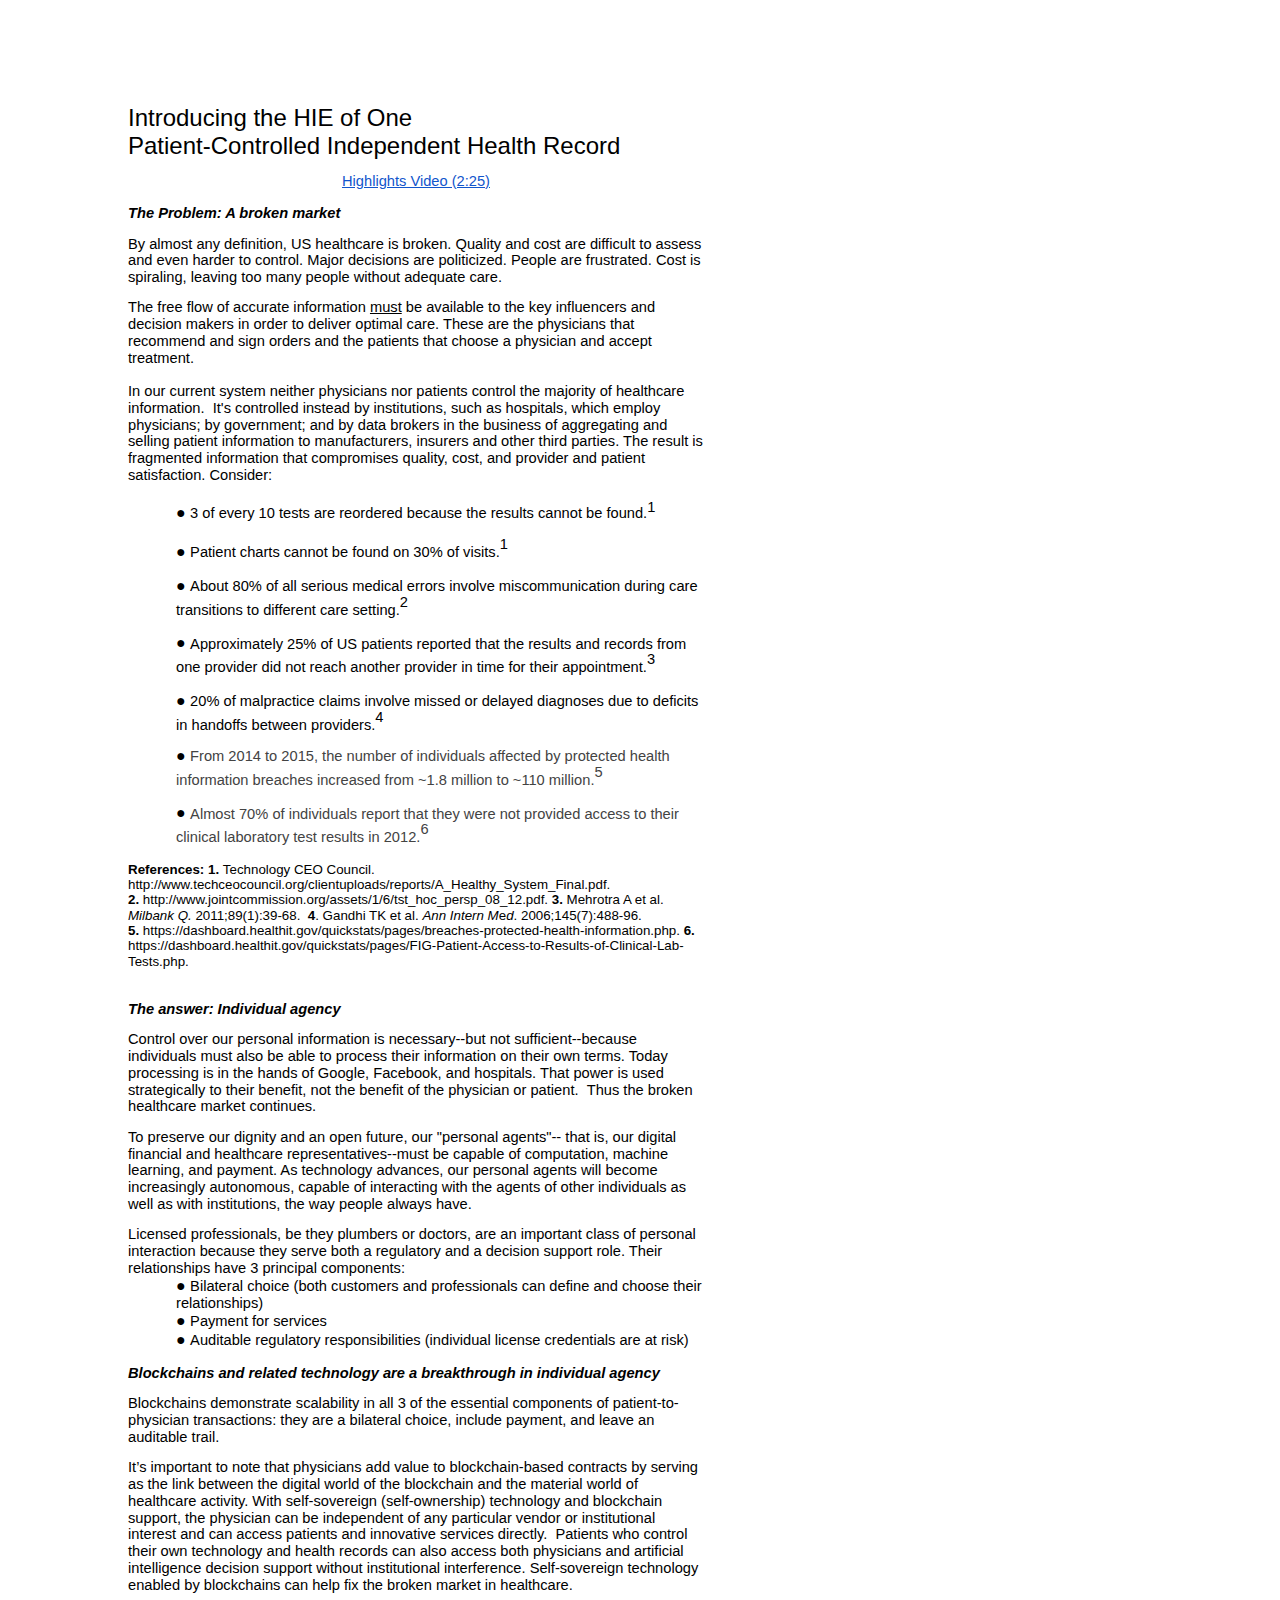
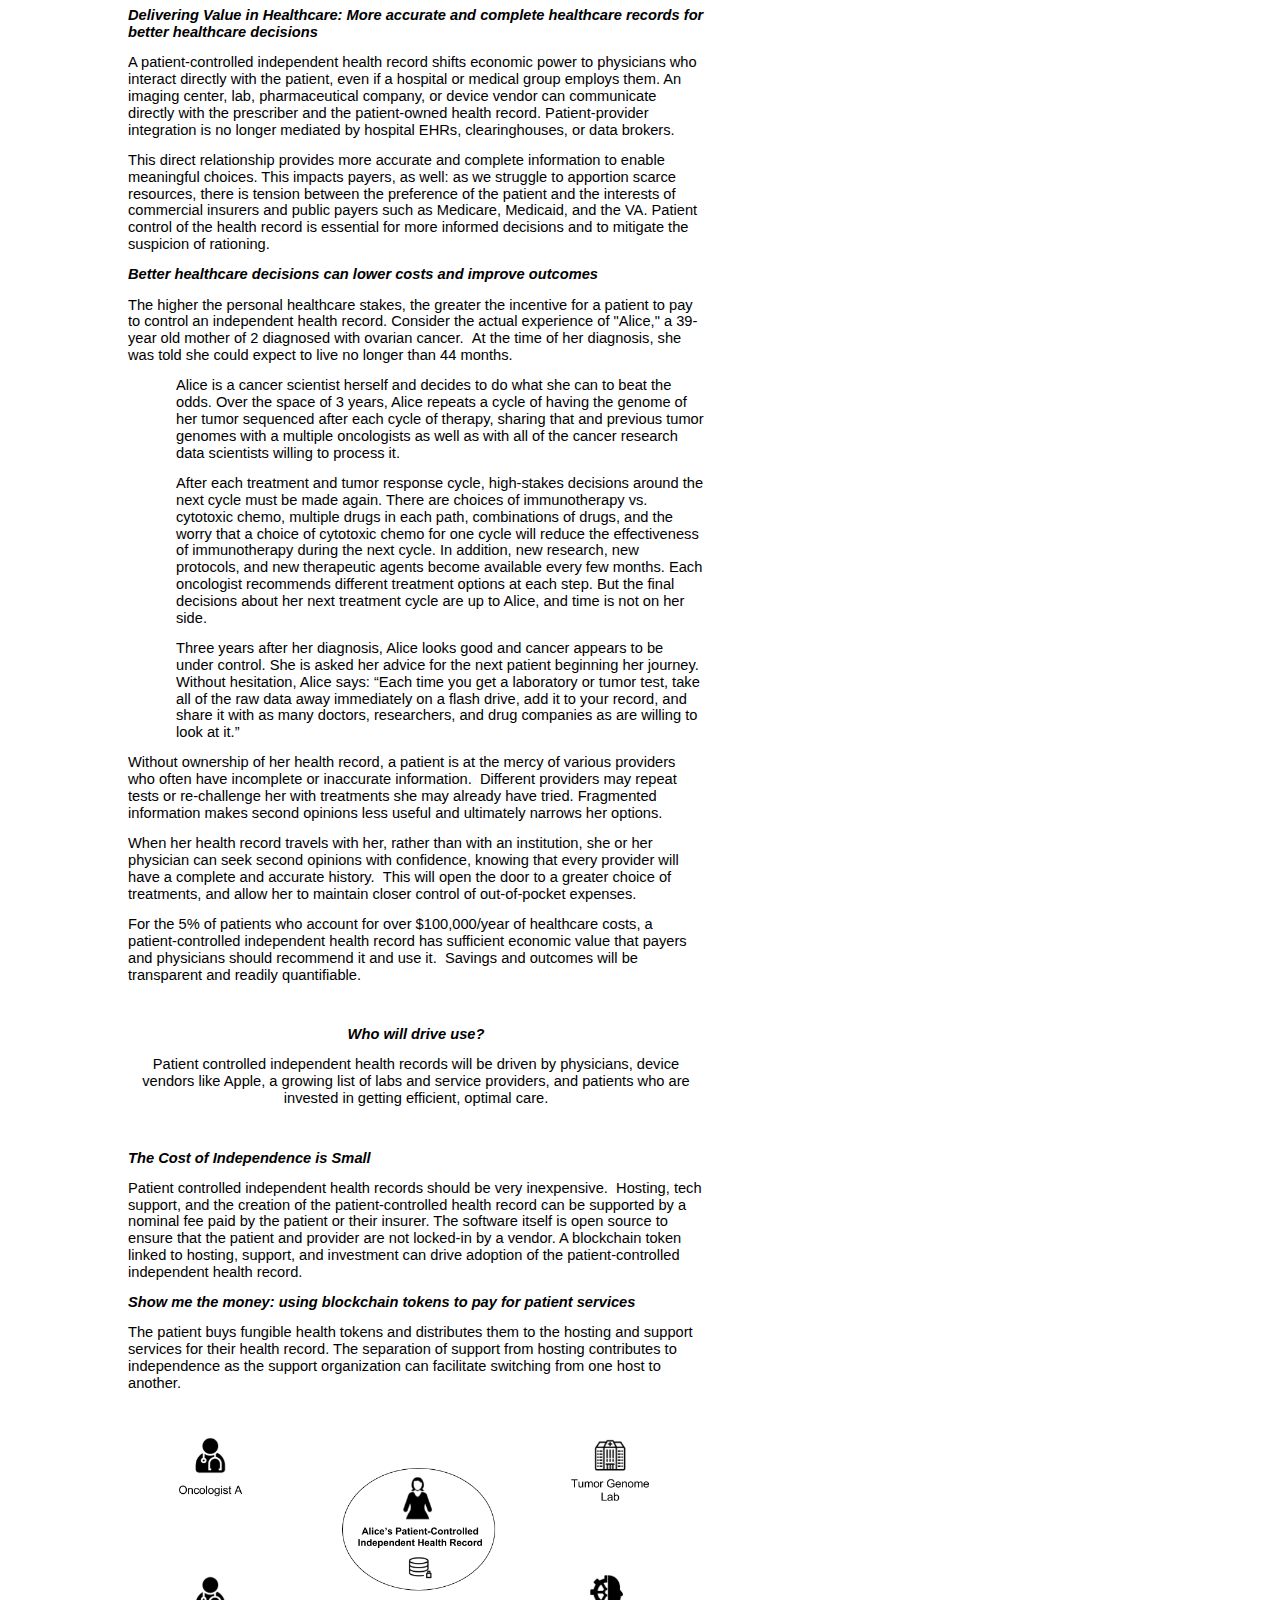
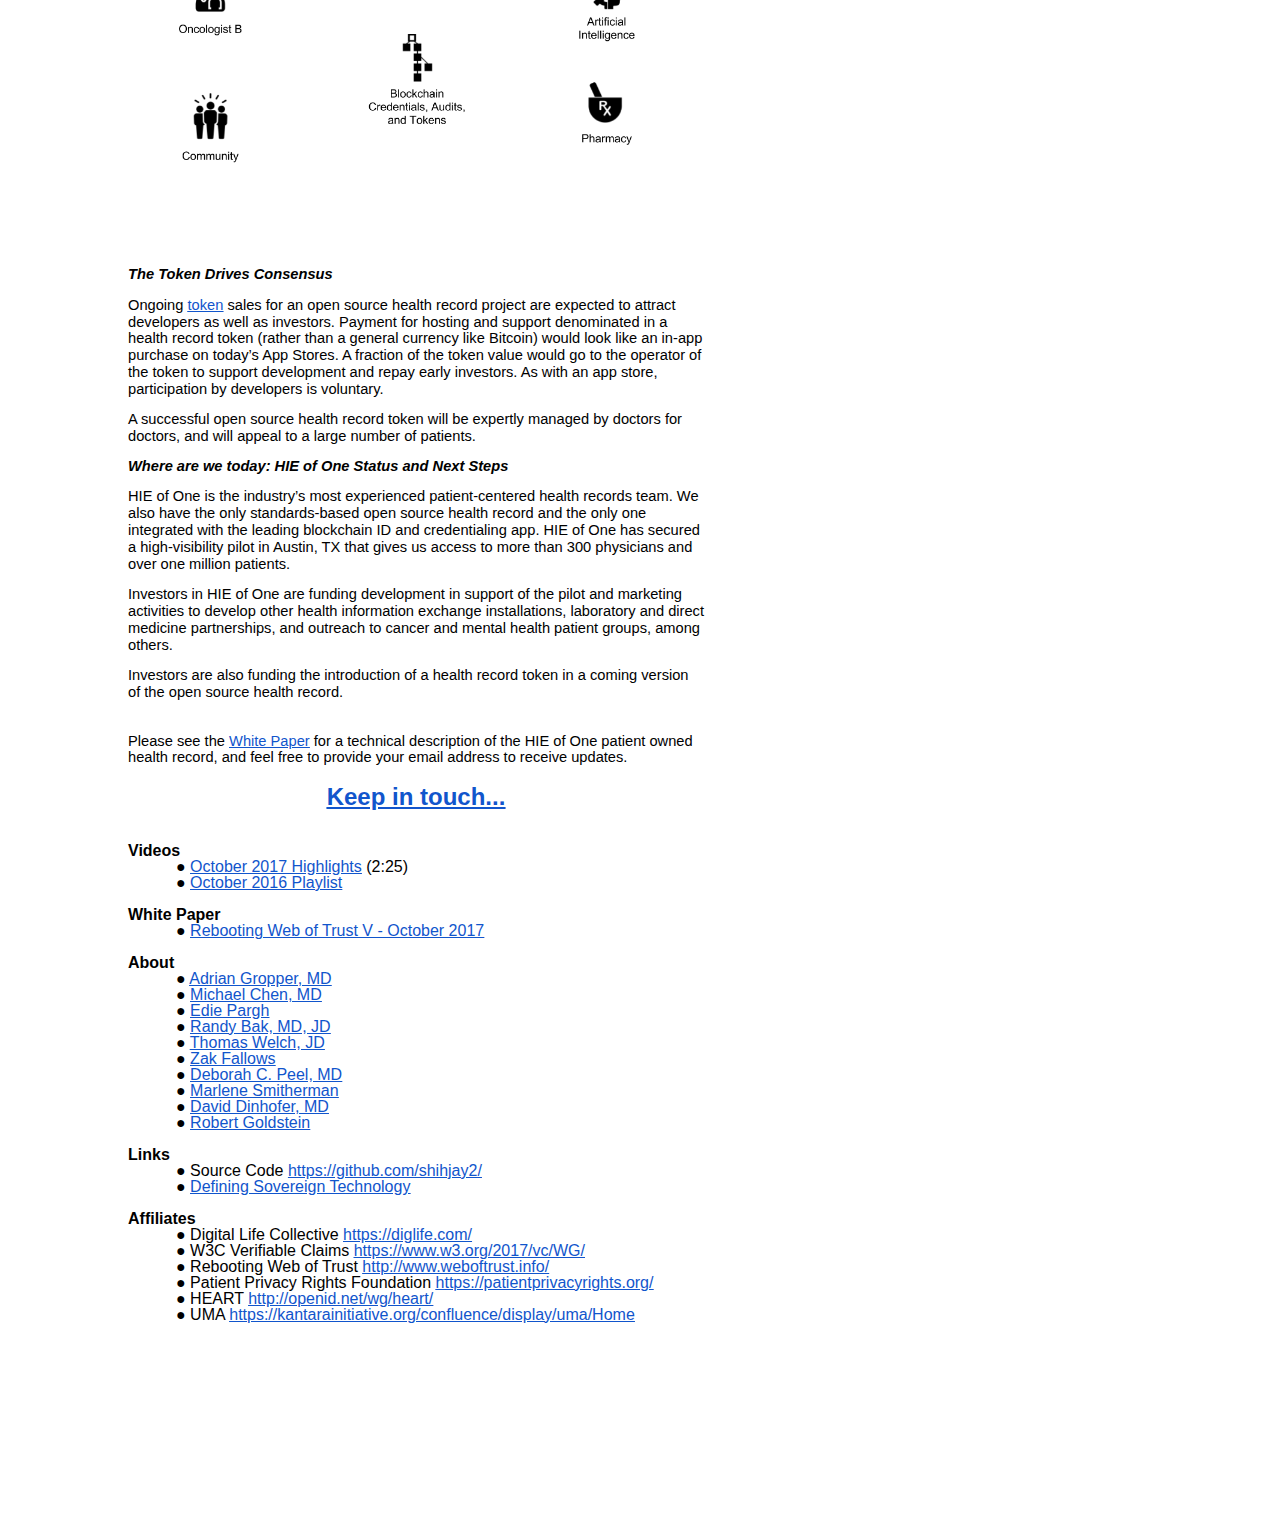
==== commit d2a84ab1: "Updated for Oct 2017" ====
--- a/index.html
+++ b/index.html
@@ -1 +1 @@
-<html><head><meta content="text/html; charset=UTF-8" http-equiv="content-type"><style type="text/css">.lst-kix_7ncxndjxjt92-7>li:before{content:"\0025cb  "}ul.lst-kix_w3nv215nbf4u-1{list-style-type:none}ul.lst-kix_w3nv215nbf4u-0{list-style-type:none}ul.lst-kix_w3nv215nbf4u-3{list-style-type:none}ul.lst-kix_w3nv215nbf4u-2{list-style-type:none}ul.lst-kix_w3nv215nbf4u-5{list-style-type:none}ul.lst-kix_w3nv215nbf4u-4{list-style-type:none}.lst-kix_7ncxndjxjt92-4>li:before{content:"\0025cb  "}.lst-kix_7ncxndjxjt92-8>li:before{content:"\0025a0  "}ul.lst-kix_w3nv215nbf4u-7{list-style-type:none}ul.lst-kix_w3nv215nbf4u-6{list-style-type:none}ul.lst-kix_dfiq4ivceoaw-8{list-style-type:none}ul.lst-kix_dfiq4ivceoaw-7{list-style-type:none}ul.lst-kix_w3nv215nbf4u-8{list-style-type:none}ol.lst-kix_fr2c8f90obcy-0.start{counter-reset:lst-ctn-kix_fr2c8f90obcy-0 0}ul.lst-kix_dfiq4ivceoaw-6{list-style-type:none}ul.lst-kix_dfiq4ivceoaw-5{list-style-type:none}.lst-kix_7ncxndjxjt92-5>li:before{content:"\0025a0  "}ol.lst-kix_tmdgsxcaehic-5.start{counter-reset:lst-ctn-kix_tmdgsxcaehic-5 0}.lst-kix_7ncxndjxjt92-6>li:before{content:"\0025cf  "}ul.lst-kix_dfiq4ivceoaw-0{list-style-type:none}.lst-kix_fr2c8f90obcy-1>li{counter-increment:lst-ctn-kix_fr2c8f90obcy-1}ul.lst-kix_dfiq4ivceoaw-4{list-style-type:none}ul.lst-kix_dfiq4ivceoaw-3{list-style-type:none}ul.lst-kix_dfiq4ivceoaw-2{list-style-type:none}ul.lst-kix_dfiq4ivceoaw-1{list-style-type:none}ol.lst-kix_tmdgsxcaehic-2{list-style-type:none}ol.lst-kix_tmdgsxcaehic-1{list-style-type:none}.lst-kix_dxesd2meue8r-5>li:before{content:"\0025a0  "}.lst-kix_dxesd2meue8r-6>li:before{content:"\0025cf  "}ol.lst-kix_tmdgsxcaehic-0{list-style-type:none}.lst-kix_dxesd2meue8r-7>li:before{content:"\0025cb  "}.lst-kix_dxesd2meue8r-3>li:before{content:"\0025cf  "}.lst-kix_dxesd2meue8r-4>li:before{content:"\0025cb  "}ol.lst-kix_tmdgsxcaehic-8{list-style-type:none}ol.lst-kix_tmdgsxcaehic-7{list-style-type:none}ol.lst-kix_tmdgsxcaehic-6{list-style-type:none}ol.lst-kix_tmdgsxcaehic-5{list-style-type:none}ol.lst-kix_tmdgsxcaehic-4{list-style-type:none}.lst-kix_fr2c8f90obcy-3>li{counter-increment:lst-ctn-kix_fr2c8f90obcy-3}.lst-kix_kpbfwdtrxt48-8>li:before{content:"\0025a0  "}ol.lst-kix_tmdgsxcaehic-3{list-style-type:none}.lst-kix_7ncxndjxjt92-0>li:before{content:"\0025cf  "}ol.lst-kix_5das201w0nt-3.start{counter-reset:lst-ctn-kix_5das201w0nt-3 0}.lst-kix_7ncxndjxjt92-3>li:before{content:"\0025cf  "}.lst-kix_dxesd2meue8r-8>li:before{content:"\0025a0  "}.lst-kix_tmdgsxcaehic-8>li{counter-increment:lst-ctn-kix_tmdgsxcaehic-8}.lst-kix_7ncxndjxjt92-1>li:before{content:"\0025cb  "}.lst-kix_7ncxndjxjt92-2>li:before{content:"\0025a0  "}ul.lst-kix_qowb8em5fg97-8{list-style-type:none}ul.lst-kix_qowb8em5fg97-5{list-style-type:none}ul.lst-kix_xzlw0boqwuvt-3{list-style-type:none}ul.lst-kix_qowb8em5fg97-4{list-style-type:none}ul.lst-kix_xzlw0boqwuvt-2{list-style-type:none}ul.lst-kix_qowb8em5fg97-7{list-style-type:none}ul.lst-kix_xzlw0boqwuvt-1{list-style-type:none}ul.lst-kix_qowb8em5fg97-6{list-style-type:none}ul.lst-kix_xzlw0boqwuvt-0{list-style-type:none}.lst-kix_lvtu9tomlaen-0>li:before{content:"\0025cf  "}.lst-kix_kpbfwdtrxt48-1>li:before{content:"\0025cb  "}ol.lst-kix_tmdgsxcaehic-0.start{counter-reset:lst-ctn-kix_tmdgsxcaehic-0 0}.lst-kix_kpbfwdtrxt48-0>li:before{content:"\0025cf  "}.lst-kix_lvtu9tomlaen-1>li:before{content:"\0025cb  "}.lst-kix_kpbfwdtrxt48-5>li:before{content:"\0025a0  "}.lst-kix_kpbfwdtrxt48-3>li:before{content:"\0025cf  "}.lst-kix_kpbfwdtrxt48-7>li:before{content:"\0025cb  "}.lst-kix_dxesd2meue8r-0>li:before{content:"\0025cf  "}.lst-kix_kpbfwdtrxt48-2>li:before{content:"\0025a0  "}.lst-kix_kpbfwdtrxt48-6>li:before{content:"\0025cf  "}.lst-kix_dxesd2meue8r-1>li:before{content:"\0025cb  "}.lst-kix_dxesd2meue8r-2>li:before{content:"\0025a0  "}ol.lst-kix_5das201w0nt-4.start{counter-reset:lst-ctn-kix_5das201w0nt-4 0}.lst-kix_kpbfwdtrxt48-4>li:before{content:"\0025cb  "}.lst-kix_tmdgsxcaehic-1>li{counter-increment:lst-ctn-kix_tmdgsxcaehic-1}.lst-kix_tmdgsxcaehic-4>li{counter-increment:lst-ctn-kix_tmdgsxcaehic-4}.lst-kix_5das201w0nt-1>li{counter-increment:lst-ctn-kix_5das201w0nt-1}.lst-kix_lvtu9tomlaen-8>li:before{content:"\0025a0  "}.lst-kix_lvtu9tomlaen-4>li:before{content:"\0025cb  "}.lst-kix_w3nv215nbf4u-5>li:before{content:"\0025a0  "}ul.lst-kix_7ncxndjxjt92-8{list-style-type:none}.lst-kix_xzlw0boqwuvt-4>li:before{content:"\0025cb  "}.lst-kix_xzlw0boqwuvt-5>li:before{content:"\0025a0  "}ul.lst-kix_7ncxndjxjt92-7{list-style-type:none}ul.lst-kix_7ncxndjxjt92-6{list-style-type:none}.lst-kix_lvtu9tomlaen-2>li:before{content:"\0025a0  "}.lst-kix_lvtu9tomlaen-6>li:before{content:"\0025cf  "}.lst-kix_w3nv215nbf4u-3>li:before{content:"\0025cf  "}.lst-kix_w3nv215nbf4u-7>li:before{content:"\0025cb  "}.lst-kix_xzlw0boqwuvt-6>li:before{content:"\0025cf  "}.lst-kix_lvtu9tomlaen-3>li:before{content:"\0025cf  "}.lst-kix_lvtu9tomlaen-7>li:before{content:"\0025cb  "}.lst-kix_w3nv215nbf4u-4>li:before{content:"\0025cb  "}.lst-kix_w3nv215nbf4u-8>li:before{content:"\0025a0  "}ul.lst-kix_7ncxndjxjt92-1{list-style-type:none}ul.lst-kix_xzlw0boqwuvt-7{list-style-type:none}.lst-kix_xzlw0boqwuvt-8>li:before{content:"\0025a0  "}ul.lst-kix_7ncxndjxjt92-0{list-style-type:none}ul.lst-kix_xzlw0boqwuvt-6{list-style-type:none}ul.lst-kix_xzlw0boqwuvt-5{list-style-type:none}ul.lst-kix_xzlw0boqwuvt-4{list-style-type:none}ul.lst-kix_7ncxndjxjt92-5{list-style-type:none}ul.lst-kix_7ncxndjxjt92-4{list-style-type:none}.lst-kix_lvtu9tomlaen-5>li:before{content:"\0025a0  "}ul.lst-kix_7ncxndjxjt92-3{list-style-type:none}.lst-kix_xzlw0boqwuvt-7>li:before{content:"\0025cb  "}.lst-kix_w3nv215nbf4u-6>li:before{content:"\0025cf  "}ul.lst-kix_7ncxndjxjt92-2{list-style-type:none}ul.lst-kix_xzlw0boqwuvt-8{list-style-type:none}ul.lst-kix_15pi7x180j2s-3{list-style-type:none}ul.lst-kix_15pi7x180j2s-4{list-style-type:none}ol.lst-kix_fr2c8f90obcy-7.start{counter-reset:lst-ctn-kix_fr2c8f90obcy-7 0}ul.lst-kix_15pi7x180j2s-1{list-style-type:none}.lst-kix_15pi7x180j2s-3>li:before{content:"\0025cf  "}.lst-kix_15pi7x180j2s-5>li:before{content:"\0025a0  "}.lst-kix_msnskquggvxw-5>li:before{content:"\0025a0  "}.lst-kix_msnskquggvxw-7>li:before{content:"\0025cb  "}ul.lst-kix_15pi7x180j2s-2{list-style-type:none}ul.lst-kix_15pi7x180j2s-7{list-style-type:none}ul.lst-kix_15pi7x180j2s-8{list-style-type:none}ul.lst-kix_15pi7x180j2s-5{list-style-type:none}.lst-kix_w3nv215nbf4u-0>li:before{content:"\0025cf  "}ul.lst-kix_15pi7x180j2s-6{list-style-type:none}.lst-kix_fr2c8f90obcy-8>li{counter-increment:lst-ctn-kix_fr2c8f90obcy-8}.lst-kix_15pi7x180j2s-7>li:before{content:"\0025cb  "}.lst-kix_w3nv215nbf4u-2>li:before{content:"\0025a0  "}ul.lst-kix_lvtu9tomlaen-2{list-style-type:none}ul.lst-kix_lvtu9tomlaen-1{list-style-type:none}ul.lst-kix_lvtu9tomlaen-0{list-style-type:none}.lst-kix_5das201w0nt-3>li:before{content:"" counter(lst-ctn-kix_5das201w0nt-3,decimal) ". "}.lst-kix_osceut19cz29-3>li:before{content:"\0025cf  "}ul.lst-kix_lvtu9tomlaen-6{list-style-type:none}ul.lst-kix_lvtu9tomlaen-5{list-style-type:none}.lst-kix_xzlw0boqwuvt-2>li:before{content:"\0025a0  "}.lst-kix_5das201w0nt-5>li{counter-increment:lst-ctn-kix_5das201w0nt-5}ul.lst-kix_lvtu9tomlaen-4{list-style-type:none}ul.lst-kix_lvtu9tomlaen-3{list-style-type:none}.lst-kix_xzlw0boqwuvt-0>li:before{content:"\0025cf  "}ul.lst-kix_lvtu9tomlaen-8{list-style-type:none}.lst-kix_15pi7x180j2s-1>li:before{content:"\0025cb  "}.lst-kix_5das201w0nt-1>li:before{content:"" counter(lst-ctn-kix_5das201w0nt-1,lower-latin) ". "}ul.lst-kix_lvtu9tomlaen-7{list-style-type:none}.lst-kix_osceut19cz29-1>li:before{content:"\0025cb  "}.lst-kix_fr2c8f90obcy-7>li{counter-increment:lst-ctn-kix_fr2c8f90obcy-7}ul.lst-kix_dxesd2meue8r-4{list-style-type:none}ul.lst-kix_dxesd2meue8r-3{list-style-type:none}ul.lst-kix_dxesd2meue8r-6{list-style-type:none}ul.lst-kix_dxesd2meue8r-5{list-style-type:none}ul.lst-kix_dxesd2meue8r-0{list-style-type:none}ul.lst-kix_dxesd2meue8r-2{list-style-type:none}ul.lst-kix_dxesd2meue8r-1{list-style-type:none}ul.lst-kix_dxesd2meue8r-8{list-style-type:none}ul.lst-kix_dxesd2meue8r-7{list-style-type:none}.lst-kix_5das201w0nt-5>li:before{content:"" counter(lst-ctn-kix_5das201w0nt-5,lower-roman) ". "}ol.lst-kix_fr2c8f90obcy-4.start{counter-reset:lst-ctn-kix_fr2c8f90obcy-4 0}ul.lst-kix_qowb8em5fg97-1{list-style-type:none}ul.lst-kix_qowb8em5fg97-0{list-style-type:none}.lst-kix_5das201w0nt-6>li{counter-increment:lst-ctn-kix_5das201w0nt-6}ul.lst-kix_qowb8em5fg97-3{list-style-type:none}.lst-kix_5das201w0nt-7>li:before{content:"" counter(lst-ctn-kix_5das201w0nt-7,lower-latin) ". "}ul.lst-kix_qowb8em5fg97-2{list-style-type:none}ol.lst-kix_5das201w0nt-1.start{counter-reset:lst-ctn-kix_5das201w0nt-1 0}.lst-kix_tmdgsxcaehic-5>li{counter-increment:lst-ctn-kix_tmdgsxcaehic-5}ol.lst-kix_fr2c8f90obcy-5.start{counter-reset:lst-ctn-kix_fr2c8f90obcy-5 0}.lst-kix_cmp1cn1lfyuf-1>li:before{content:"\0025cb  "}.lst-kix_dfiq4ivceoaw-3>li:before{content:"\0025cf  "}.lst-kix_tmdgsxcaehic-6>li{counter-increment:lst-ctn-kix_tmdgsxcaehic-6}.lst-kix_cmp1cn1lfyuf-3>li:before{content:"\0025cf  "}.lst-kix_dfiq4ivceoaw-1>li:before{content:"\0025cb  "}.lst-kix_tmdgsxcaehic-0>li{counter-increment:lst-ctn-kix_tmdgsxcaehic-0}ul.lst-kix_ad66ey3t8k7c-7{list-style-type:none}ul.lst-kix_ad66ey3t8k7c-6{list-style-type:none}ul.lst-kix_ad66ey3t8k7c-8{list-style-type:none}.lst-kix_cmp1cn1lfyuf-7>li:before{content:"\0025cb  "}ul.lst-kix_ad66ey3t8k7c-3{list-style-type:none}ul.lst-kix_ad66ey3t8k7c-2{list-style-type:none}ul.lst-kix_ad66ey3t8k7c-5{list-style-type:none}ul.lst-kix_ad66ey3t8k7c-4{list-style-type:none}.lst-kix_cmp1cn1lfyuf-5>li:before{content:"\0025a0  "}ol.lst-kix_5das201w0nt-2.start{counter-reset:lst-ctn-kix_5das201w0nt-2 0}ol.lst-kix_fr2c8f90obcy-6.start{counter-reset:lst-ctn-kix_fr2c8f90obcy-6 0}ul.lst-kix_ad66ey3t8k7c-1{list-style-type:none}ul.lst-kix_ad66ey3t8k7c-0{list-style-type:none}ol.lst-kix_fr2c8f90obcy-5{list-style-type:none}ol.lst-kix_fr2c8f90obcy-4{list-style-type:none}ol.lst-kix_fr2c8f90obcy-7{list-style-type:none}ol.lst-kix_fr2c8f90obcy-6{list-style-type:none}ol.lst-kix_fr2c8f90obcy-8{list-style-type:none}.lst-kix_dfiq4ivceoaw-5>li:before{content:"\0025a0  "}.lst-kix_dfiq4ivceoaw-7>li:before{content:"\0025cb  "}.lst-kix_msnskquggvxw-1>li:before{content:"\0025cb  "}.lst-kix_msnskquggvxw-3>li:before{content:"\0025cf  "}ol.lst-kix_fr2c8f90obcy-1{list-style-type:none}ol.lst-kix_fr2c8f90obcy-0{list-style-type:none}.lst-kix_fr2c8f90obcy-2>li{counter-increment:lst-ctn-kix_fr2c8f90obcy-2}ul.lst-kix_15pi7x180j2s-0{list-style-type:none}ol.lst-kix_fr2c8f90obcy-3{list-style-type:none}ol.lst-kix_fr2c8f90obcy-2{list-style-type:none}ul.lst-kix_kpbfwdtrxt48-2{list-style-type:none}ul.lst-kix_kpbfwdtrxt48-1{list-style-type:none}ul.lst-kix_kpbfwdtrxt48-4{list-style-type:none}ul.lst-kix_kpbfwdtrxt48-3{list-style-type:none}ol.lst-kix_tmdgsxcaehic-2.start{counter-reset:lst-ctn-kix_tmdgsxcaehic-2 0}ul.lst-kix_kpbfwdtrxt48-0{list-style-type:none}ol.lst-kix_5das201w0nt-5{list-style-type:none}ol.lst-kix_5das201w0nt-4{list-style-type:none}ol.lst-kix_5das201w0nt-3{list-style-type:none}ol.lst-kix_5das201w0nt-2{list-style-type:none}ul.lst-kix_kpbfwdtrxt48-6{list-style-type:none}ol.lst-kix_5das201w0nt-6.start{counter-reset:lst-ctn-kix_5das201w0nt-6 0}ol.lst-kix_5das201w0nt-8{list-style-type:none}ul.lst-kix_kpbfwdtrxt48-5{list-style-type:none}ol.lst-kix_5das201w0nt-7{list-style-type:none}ul.lst-kix_kpbfwdtrxt48-8{list-style-type:none}ol.lst-kix_5das201w0nt-6{list-style-type:none}ul.lst-kix_kpbfwdtrxt48-7{list-style-type:none}ol.lst-kix_fr2c8f90obcy-3.start{counter-reset:lst-ctn-kix_fr2c8f90obcy-3 0}.lst-kix_tmdgsxcaehic-5>li:before{content:"" counter(lst-ctn-kix_tmdgsxcaehic-5,lower-roman) ". "}.lst-kix_tmdgsxcaehic-7>li:before{content:"" counter(lst-ctn-kix_tmdgsxcaehic-7,lower-latin) ". "}.lst-kix_tmdgsxcaehic-3>li:before{content:"" counter(lst-ctn-kix_tmdgsxcaehic-3,decimal) ". "}.lst-kix_tmdgsxcaehic-6>li:before{content:"" counter(lst-ctn-kix_tmdgsxcaehic-6,decimal) ". "}.lst-kix_tmdgsxcaehic-1>li:before{content:"" counter(lst-ctn-kix_tmdgsxcaehic-1,lower-latin) ". "}.lst-kix_tmdgsxcaehic-2>li:before{content:"" counter(lst-ctn-kix_tmdgsxcaehic-2,lower-roman) ". "}.lst-kix_fr2c8f90obcy-0>li{counter-increment:lst-ctn-kix_fr2c8f90obcy-0}.lst-kix_qowb8em5fg97-3>li:before{content:"\0025cf  "}.lst-kix_qowb8em5fg97-4>li:before{content:"\0025cb  "}.lst-kix_tmdgsxcaehic-0>li:before{content:"" counter(lst-ctn-kix_tmdgsxcaehic-0,decimal) ". "}.lst-kix_tmdgsxcaehic-8>li:before{content:"" counter(lst-ctn-kix_tmdgsxcaehic-8,lower-roman) ". "}ol.lst-kix_5das201w0nt-1{list-style-type:none}ol.lst-kix_5das201w0nt-0{list-style-type:none}.lst-kix_fr2c8f90obcy-5>li:before{content:"" counter(lst-ctn-kix_fr2c8f90obcy-5,lower-roman) ". "}.lst-kix_fr2c8f90obcy-6>li:before{content:"" counter(lst-ctn-kix_fr2c8f90obcy-6,decimal) ". "}.lst-kix_qowb8em5fg97-2>li:before{content:"\0025a0  "}.lst-kix_qowb8em5fg97-1>li:before{content:"\0025cb  "}.lst-kix_5das201w0nt-0>li{counter-increment:lst-ctn-kix_5das201w0nt-0}.lst-kix_fr2c8f90obcy-8>li:before{content:"" counter(lst-ctn-kix_fr2c8f90obcy-8,lower-roman) ". "}.lst-kix_qowb8em5fg97-0>li:before{content:"\0025cf  "}.lst-kix_tmdgsxcaehic-4>li:before{content:"" counter(lst-ctn-kix_tmdgsxcaehic-4,lower-latin) ". "}ol.lst-kix_5das201w0nt-0.start{counter-reset:lst-ctn-kix_5das201w0nt-0 0}.lst-kix_fr2c8f90obcy-7>li:before{content:"" counter(lst-ctn-kix_fr2c8f90obcy-7,lower-latin) ". "}.lst-kix_ad66ey3t8k7c-7>li:before{content:"\0025cb  "}ol.lst-kix_fr2c8f90obcy-2.start{counter-reset:lst-ctn-kix_fr2c8f90obcy-2 0}.lst-kix_ad66ey3t8k7c-5>li:before{content:"\0025a0  "}.lst-kix_ad66ey3t8k7c-6>li:before{content:"\0025cf  "}.lst-kix_ad66ey3t8k7c-3>li:before{content:"\0025cf  "}.lst-kix_fr2c8f90obcy-4>li:before{content:"" counter(lst-ctn-kix_fr2c8f90obcy-4,lower-latin) ". "}.lst-kix_fr2c8f90obcy-3>li:before{content:"" counter(lst-ctn-kix_fr2c8f90obcy-3,decimal) ". "}.lst-kix_ad66ey3t8k7c-4>li:before{content:"\0025cb  "}.lst-kix_fr2c8f90obcy-4>li{counter-increment:lst-ctn-kix_fr2c8f90obcy-4}.lst-kix_qowb8em5fg97-6>li:before{content:"\0025cf  "}.lst-kix_fr2c8f90obcy-2>li:before{content:"" counter(lst-ctn-kix_fr2c8f90obcy-2,lower-roman) ". "}.lst-kix_qowb8em5fg97-5>li:before{content:"\0025a0  "}.lst-kix_qowb8em5fg97-7>li:before{content:"\0025cb  "}.lst-kix_fr2c8f90obcy-1>li:before{content:"" counter(lst-ctn-kix_fr2c8f90obcy-1,lower-latin) ". "}.lst-kix_qowb8em5fg97-8>li:before{content:"\0025a0  "}.lst-kix_fr2c8f90obcy-0>li:before{content:"" counter(lst-ctn-kix_fr2c8f90obcy-0,decimal) ". "}.lst-kix_ad66ey3t8k7c-8>li:before{content:"\0025a0  "}ol.lst-kix_tmdgsxcaehic-7.start{counter-reset:lst-ctn-kix_tmdgsxcaehic-7 0}.lst-kix_5das201w0nt-7>li{counter-increment:lst-ctn-kix_5das201w0nt-7}ol.lst-kix_tmdgsxcaehic-1.start{counter-reset:lst-ctn-kix_tmdgsxcaehic-1 0}ol.lst-kix_tmdgsxcaehic-8.start{counter-reset:lst-ctn-kix_tmdgsxcaehic-8 0}ol.lst-kix_fr2c8f90obcy-8.start{counter-reset:lst-ctn-kix_fr2c8f90obcy-8 0}.lst-kix_5das201w0nt-4>li{counter-increment:lst-ctn-kix_5das201w0nt-4}.lst-kix_tmdgsxcaehic-7>li{counter-increment:lst-ctn-kix_tmdgsxcaehic-7}ul.lst-kix_cmp1cn1lfyuf-0{list-style-type:none}ul.lst-kix_cmp1cn1lfyuf-1{list-style-type:none}ul.lst-kix_cmp1cn1lfyuf-2{list-style-type:none}.lst-kix_osceut19cz29-5>li:before{content:"\0025a0  "}ul.lst-kix_cmp1cn1lfyuf-3{list-style-type:none}.lst-kix_ad66ey3t8k7c-1>li:before{content:"\0025cb  "}.lst-kix_ad66ey3t8k7c-2>li:before{content:"\0025a0  "}.lst-kix_osceut19cz29-6>li:before{content:"\0025cf  "}ul.lst-kix_cmp1cn1lfyuf-8{list-style-type:none}ol.lst-kix_5das201w0nt-5.start{counter-reset:lst-ctn-kix_5das201w0nt-5 0}.lst-kix_osceut19cz29-7>li:before{content:"\0025cb  "}ul.lst-kix_cmp1cn1lfyuf-4{list-style-type:none}ul.lst-kix_cmp1cn1lfyuf-5{list-style-type:none}ul.lst-kix_cmp1cn1lfyuf-6{list-style-type:none}.lst-kix_ad66ey3t8k7c-0>li:before{content:"\0025cf  "}.lst-kix_osceut19cz29-8>li:before{content:"\0025a0  "}ul.lst-kix_cmp1cn1lfyuf-7{list-style-type:none}.lst-kix_15pi7x180j2s-4>li:before{content:"\0025cb  "}.lst-kix_msnskquggvxw-4>li:before{content:"\0025cb  "}.lst-kix_msnskquggvxw-8>li:before{content:"\0025a0  "}.lst-kix_w3nv215nbf4u-1>li:before{content:"\0025cb  "}.lst-kix_tmdgsxcaehic-2>li{counter-increment:lst-ctn-kix_tmdgsxcaehic-2}.lst-kix_15pi7x180j2s-6>li:before{content:"\0025cf  "}.lst-kix_xzlw0boqwuvt-3>li:before{content:"\0025cf  "}.lst-kix_msnskquggvxw-6>li:before{content:"\0025cf  "}.lst-kix_osceut19cz29-4>li:before{content:"\0025cb  "}.lst-kix_5das201w0nt-4>li:before{content:"" counter(lst-ctn-kix_5das201w0nt-4,lower-latin) ". "}.lst-kix_5das201w0nt-2>li:before{content:"" counter(lst-ctn-kix_5das201w0nt-2,lower-roman) ". "}.lst-kix_osceut19cz29-2>li:before{content:"\0025a0  "}.lst-kix_15pi7x180j2s-0>li:before{content:"\0025cf  "}.lst-kix_5das201w0nt-0>li:before{content:"" counter(lst-ctn-kix_5das201w0nt-0,decimal) ". "}.lst-kix_xzlw0boqwuvt-1>li:before{content:"\0025cb  "}.lst-kix_tmdgsxcaehic-3>li{counter-increment:lst-ctn-kix_tmdgsxcaehic-3}.lst-kix_15pi7x180j2s-2>li:before{content:"\0025a0  "}.lst-kix_osceut19cz29-0>li:before{content:"\0025cf  "}ol.lst-kix_fr2c8f90obcy-1.start{counter-reset:lst-ctn-kix_fr2c8f90obcy-1 0}ol.lst-kix_5das201w0nt-7.start{counter-reset:lst-ctn-kix_5das201w0nt-7 0}ol.lst-kix_tmdgsxcaehic-6.start{counter-reset:lst-ctn-kix_tmdgsxcaehic-6 0}.lst-kix_fr2c8f90obcy-6>li{counter-increment:lst-ctn-kix_fr2c8f90obcy-6}.lst-kix_5das201w0nt-6>li:before{content:"" counter(lst-ctn-kix_5das201w0nt-6,decimal) ". "}.lst-kix_15pi7x180j2s-8>li:before{content:"\0025a0  "}.lst-kix_5das201w0nt-8>li:before{content:"" counter(lst-ctn-kix_5das201w0nt-8,lower-roman) ". "}.lst-kix_5das201w0nt-3>li{counter-increment:lst-ctn-kix_5das201w0nt-3}ol.lst-kix_tmdgsxcaehic-3.start{counter-reset:lst-ctn-kix_tmdgsxcaehic-3 0}.lst-kix_fr2c8f90obcy-5>li{counter-increment:lst-ctn-kix_fr2c8f90obcy-5}ul.lst-kix_osceut19cz29-0{list-style-type:none}ul.lst-kix_osceut19cz29-1{list-style-type:none}ul.lst-kix_osceut19cz29-4{list-style-type:none}ul.lst-kix_osceut19cz29-5{list-style-type:none}ul.lst-kix_osceut19cz29-2{list-style-type:none}ul.lst-kix_osceut19cz29-3{list-style-type:none}ul.lst-kix_osceut19cz29-8{list-style-type:none}ol.lst-kix_tmdgsxcaehic-4.start{counter-reset:lst-ctn-kix_tmdgsxcaehic-4 0}ul.lst-kix_osceut19cz29-6{list-style-type:none}.lst-kix_5das201w0nt-2>li{counter-increment:lst-ctn-kix_5das201w0nt-2}ul.lst-kix_osceut19cz29-7{list-style-type:none}.lst-kix_dfiq4ivceoaw-2>li:before{content:"\0025a0  "}.lst-kix_cmp1cn1lfyuf-0>li:before{content:"\0025cf  "}.lst-kix_cmp1cn1lfyuf-4>li:before{content:"\0025cb  "}.lst-kix_dfiq4ivceoaw-0>li:before{content:"\0025cf  "}.lst-kix_5das201w0nt-8>li{counter-increment:lst-ctn-kix_5das201w0nt-8}.lst-kix_cmp1cn1lfyuf-2>li:before{content:"\0025a0  "}.lst-kix_cmp1cn1lfyuf-8>li:before{content:"\0025a0  "}.lst-kix_cmp1cn1lfyuf-6>li:before{content:"\0025cf  "}ul.lst-kix_msnskquggvxw-8{list-style-type:none}.lst-kix_dfiq4ivceoaw-4>li:before{content:"\0025cb  "}.lst-kix_dfiq4ivceoaw-6>li:before{content:"\0025cf  "}.lst-kix_msnskquggvxw-0>li:before{content:"\0025cf  "}ul.lst-kix_msnskquggvxw-1{list-style-type:none}ul.lst-kix_msnskquggvxw-0{list-style-type:none}.lst-kix_dfiq4ivceoaw-8>li:before{content:"\0025a0  "}ul.lst-kix_msnskquggvxw-3{list-style-type:none}ul.lst-kix_msnskquggvxw-2{list-style-type:none}ol.lst-kix_5das201w0nt-8.start{counter-reset:lst-ctn-kix_5das201w0nt-8 0}ul.lst-kix_msnskquggvxw-5{list-style-type:none}ul.lst-kix_msnskquggvxw-4{list-style-type:none}ul.lst-kix_msnskquggvxw-7{list-style-type:none}.lst-kix_msnskquggvxw-2>li:before{content:"\0025a0  "}ul.lst-kix_msnskquggvxw-6{list-style-type:none}ol{margin:0;padding:0}table td,table th{padding:0}.c5{margin-left:36pt;padding-top:0pt;padding-left:0pt;padding-bottom:10pt;line-height:1.15;orphans:2;widows:2;text-align:left}.c18{margin-left:18pt;padding-top:3pt;padding-bottom:0pt;line-height:1.0;orphans:2;widows:2;text-align:left}.c21{margin-left:18pt;padding-top:3pt;padding-bottom:4pt;line-height:1.0;orphans:2;widows:2;text-align:left}.c27{color:#000000;font-weight:400;text-decoration:none;vertical-align:baseline;font-size:10pt;font-family:"Arial";font-style:normal}.c1{color:#000000;font-weight:400;text-decoration:none;vertical-align:baseline;font-size:11pt;font-family:"Arial";font-style:normal}.c15{padding-top:0pt;padding-bottom:0pt;line-height:1.15;orphans:2;widows:2;text-align:center;height:11pt}.c0{color:#000000;font-weight:700;text-decoration:none;vertical-align:baseline;font-size:11pt;font-family:"Arial";font-style:normal}.c2{padding-top:0pt;padding-bottom:0pt;line-height:1.15;orphans:2;widows:2;text-align:left;height:11pt}.c17{color:#434343;text-decoration:none;vertical-align:baseline;font-size:14pt;font-family:"Arial";font-style:normal}.c22{color:#000000;text-decoration:none;vertical-align:baseline;font-size:11pt;font-family:"Arial";font-style:italic}.c29{padding-top:4pt;padding-bottom:0pt;line-height:1.0;orphans:2;widows:2;text-align:left}.c16{padding-top:10pt;padding-bottom:0pt;line-height:1.15;orphans:2;widows:2;text-align:left}.c24{padding-top:0pt;padding-bottom:0pt;line-height:1.15;orphans:2;widows:2;text-align:center}.c19{color:#666666;text-decoration:none;vertical-align:baseline;font-size:12pt;font-family:"Arial";font-style:normal}.c23{padding-top:0pt;padding-bottom:0pt;line-height:1.15;orphans:2;widows:2;text-align:justify}.c31{padding-top:0pt;padding-bottom:10pt;line-height:1.15;orphans:2;widows:2;text-align:left}.c6{padding-top:0pt;padding-bottom:0pt;line-height:1.15;orphans:2;widows:2;text-align:left}.c9{padding-top:10pt;padding-bottom:0pt;line-height:1.0;orphans:2;widows:2;text-align:left}.c3{padding-top:14pt;padding-bottom:10pt;line-height:1.15;page-break-after:avoid;text-align:left}.c20{font-weight:400;vertical-align:baseline;font-size:11pt;font-family:"Arial";font-style:normal}.c8{padding-top:16pt;padding-bottom:4pt;line-height:1.15;page-break-after:avoid;text-align:left}.c10{padding-top:14pt;padding-bottom:4pt;line-height:1.15;page-break-after:avoid;text-align:left}.c25{background-color:#ffffff;max-width:468pt;padding:72pt 72pt 72pt 72pt}.c14{padding:0;margin:0}.c13{margin-left:36pt;padding-left:0pt}.c4{color:inherit;text-decoration:inherit}.c28{color:#1155cc;text-decoration:line-through}.c11{color:#1155cc;text-decoration:underline}.c12{background-color:#ffff00}.c26{font-style:italic}.c7{font-weight:700}.c30{height:11pt}.title{padding-top:0pt;color:#000000;font-size:26pt;padding-bottom:3pt;font-family:"Arial";line-height:1.15;page-break-after:avoid;orphans:2;widows:2;text-align:left}.subtitle{padding-top:0pt;color:#666666;font-size:15pt;padding-bottom:16pt;font-family:"Arial";line-height:1.15;page-break-after:avoid;orphans:2;widows:2;text-align:left}li{color:#000000;font-size:11pt;font-family:"Arial"}p{margin:0;color:#000000;font-size:11pt;font-family:"Arial"}h1{padding-top:20pt;color:#000000;font-size:20pt;padding-bottom:6pt;font-family:"Arial";line-height:1.15;page-break-after:avoid;orphans:2;widows:2;text-align:left}h2{padding-top:18pt;color:#000000;font-size:16pt;padding-bottom:6pt;font-family:"Arial";line-height:1.15;page-break-after:avoid;orphans:2;widows:2;text-align:left}h3{padding-top:16pt;color:#434343;font-weight:700;font-size:14pt;padding-bottom:4pt;font-family:"Arial";line-height:1.15;page-break-after:avoid;orphans:2;widows:2;text-align:left}h4{padding-top:14pt;color:#666666;font-weight:700;font-size:12pt;padding-bottom:4pt;font-family:"Arial";line-height:1.15;page-break-after:avoid;orphans:2;widows:2;text-align:left}h5{padding-top:12pt;color:#666666;font-size:11pt;padding-bottom:4pt;font-family:"Arial";line-height:1.15;page-break-after:avoid;orphans:2;widows:2;text-align:left}h6{padding-top:12pt;color:#666666;font-size:11pt;padding-bottom:4pt;font-family:"Arial";line-height:1.15;page-break-after:avoid;font-style:italic;orphans:2;widows:2;text-align:left}</style></head><body class="c25"><p class="c6"><span class="c0">Patient-Centered EHR Features and Demo</span></p><p class="c6"><span class="c1">Michael Chen, MD and Adrian Gropper, MD</span></p><p class="c6"><span class="c1">October 15, 2016</span></p><p class="c2"><span class="c1"></span></p><p class="c23"><span class="c12 c7">March 29, 2017</span><span class="c1 c12">&nbsp;- NOSH 2.0 and an updated blockchain-enabled version of HIE of One is in the works. As of today, the online demo is no longer available while we upgrade and debug a better mobile EHR experience and the very-soon-to-be-public blockchain sign-on technology from our Ethereum partners. This may take a couple of weeks. &nbsp;Thank you for your patience.</span></p><p class="c23 c30"><span class="c1 c12"></span></p><p class="c23"><span class="c12">In the meantime, check out the 6 short videos of the </span><span class="c12 c7">old demo</span><span class="c12">&nbsp;on </span><span class="c11 c12"><a class="c4" href="https://www.google.com/url?q=https://www.youtube.com/watch?v%3DP6FaUAcq6FI%26list%3DPLn9P7BiqUmmjk09q4I57cvPwysvsScm1p&amp;sa=D&amp;ust=1490824463817000&amp;usg=AFQjCNFCmiC4K7WPhgCaUq12M_mezE5CrQ">this playlist, 22 min. total</a></span><span class="c1 c12">.</span></p><p class="c2"><span class="c0"></span></p><p class="c6"><span>This website demonstrates a patient-centered health record based on the FHIR and HEART interoperability standards. </span><span class="c11"><a class="c4" href="#id.1pimf1ifq9ye">Skip to </a></span><span class="c28"><a class="c4" href="#id.1pimf1ifq9ye">the old demo</a></span><span class="c1">.</span></p><p class="c16"><span>The 6 short videos in </span><span class="c11"><a class="c4" href="https://www.google.com/url?q=https://www.youtube.com/watch?v%3DP6FaUAcq6FI%26list%3DPLn9P7BiqUmmjk09q4I57cvPwysvsScm1p&amp;sa=D&amp;ust=1490824463819000&amp;usg=AFQjCNH8Eh_deIQzaGtlxKw6GfFJ2UfHSQ">this playlist</a></span><span class="c1">&nbsp;cover the demo essentials, but please, do try them yourself.</span></p><p class="c2"><span class="c1"></span></p><p class="c6"><span style="overflow: hidden; display: inline-block; margin: 0.00px 0.00px; border: 0.00px solid #000000; transform: rotate(0.00rad) translateZ(0px); -webkit-transform: rotate(0.00rad) translateZ(0px); width: 624.00px; height: 234.67px;"><img alt="" src="images/image10.png" style="width: 624.00px; height: 234.67px; margin-left: 0.00px; margin-top: 0.00px; transform: rotate(0.00rad) translateZ(0px); -webkit-transform: rotate(0.00rad) translateZ(0px);" title=""></span></p><p class="c2"><span class="c1"></span></p><p class="c6"><span class="c7">CAUTION: The open source code associated with this demo is intended to inform standards and regulations and is NOT SECURE and NOT TESTED FOR CLINICAL USE. We hope you will join our GitHub communities and contribute.</span></p><p class="c2"><span class="c0"></span></p><p class="c2"><span class="c0"></span></p><p class="c29"><span class="c11"><a class="c4" href="#h.85chilkisntr">Introduction</a></span></p><p class="c18"><span class="c11"><a class="c4" href="#h.a539k931nk1f">Demo Use Cases</a></span></p><p class="c18"><span class="c11"><a class="c4" href="#h.99faa1cva9xz">User Credentials and this Demo</a></span></p><p class="c9"><span class="c11"><a class="c4" href="#h.5sbr8k8jifp">Demos</a></span></p><p class="c18"><span class="c11"><a class="c4" href="#h.q67l9alj807a">Demo 1 - Alice uses a patient portal to consent to health information exchange.</a></span></p><p class="c18"><span class="c11"><a class="c4" href="#h.lw6wuawf96ne">Demo 2 - Dr. Smart can preview and work directly in Alice&rsquo;s patient-centered health record.</a></span></p><p class="c18"><span class="c11"><a class="c4" href="#h.x9726qiamufz">Demo 3 - Alice wants a second opinion from Dr. Second in a new practice.</a></span></p><p class="c18"><span class="c11"><a class="c4" href="#h.tc0em8yicy95">Demo 4 - Dr. Second is a curbside consult and wants to work directly in Alice&rsquo;s patient-centered record.</a></span></p><p class="c9"><span class="c11"><a class="c4" href="#h.j0i25o48e83z">Summary and Next Steps</a></span></p><p class="c18"><span class="c11"><a class="c4" href="#h.khak7c4iaorz">Next Steps</a></span></p><p class="c9"><span class="c11"><a class="c4" href="#h.699g5755uivz">Figures and Sequence Diagrams</a></span></p><p class="c9"><span class="c11"><a class="c4" href="#h.bahpfwgdfoky">References</a></span></p><p class="c18"><span class="c11"><a class="c4" href="#h.kidgl7plondp">Source Code</a></span></p><p class="c18"><span class="c11"><a class="c4" href="#h.rjhktfrh1ijr">HIE of One</a></span></p><p class="c18"><span class="c11"><a class="c4" href="#h.pax3diqmsuhm">Standards</a></span></p><p class="c21"><span class="c11"><a class="c4" href="#h.rxhoph3xak19">Related Projects</a></span></p><p class="c2"><span class="c0"></span></p><p class="c2"><span class="c0"></span></p><p class="c2"><span class="c1"></span></p><p class="c2"><span class="c1"></span></p><p class="c6"><span style="overflow: hidden; display: inline-block; margin: 0.00px 0.00px; border: 0.00px solid #000000; transform: rotate(0.00rad) translateZ(0px); -webkit-transform: rotate(0.00rad) translateZ(0px); width: 624.00px; height: 398.35px;"><img alt="" src="images/image04.png" style="width: 624.00px; height: 398.35px; margin-left: 0.00px; margin-top: 0.00px; transform: rotate(0.00rad) translateZ(0px); -webkit-transform: rotate(0.00rad) translateZ(0px);" title=""></span></p><p class="c24"><span class="c1">Figure 1 - Three Actors and their Agent Technology</span></p><p class="c2"><span class="c1"></span></p><p class="c2"><span class="c1"></span></p><h3 class="c8" id="h.85chilkisntr"><span class="c17 c7">Introduction</span></h3><p class="c2"><span class="c1"></span></p><p class="c6"><span class="c1">The user experience for both clinicians and patients is designed to match the typical health information exchange (HIE) &ldquo;opt-in&rdquo; pattern where patients are given a simple form for consent to HIE participation and everything else follows without further action by the patient. The typical HIE experience is also maintained from the clinician perspective. As with most HIEs, a clinician using a FHIR and HEART-aware EHR can access the patient-centered record even before that patient has knowingly authorized such access.</span></p><p class="c2"><span class="c1"></span></p><p class="c6"><span class="c1">Beyond the typical HIE experience, our patient-centered EHR can be accessed by clinicians directly without an EHR by simply using a standard or mobile Web browser. This is convenient for second opinions, telemedicine, and privacy-sensitive encounters where the physician-patient team decides they would rather avoid exposure to a large institutional EHR. Other benefits include a solution to the multiple portals problem as HIE of One provides a single point of contact across all of the hospitals, practices, health plans, and other service providers with a standard FHIR and HEART interface. Unlike typical HIEs, the HEART-enabled HIE of One allows the patient fine-grained control over sharing parts of their health record and even specific users within an institution.</span></p><p class="c2"><span class="c1"></span></p><h4 class="c10" id="h.a539k931nk1f"><span class="c19 c7">Demo Use Cases</span></h4><p class="c2"><span class="c1"></span></p><p class="c6"><span>The demo shows two FHIR + HEART EHRs. The first EHR, used by Dr. Smart, has our patient, Alice, already registered and able to access the EHR patient portal. She simply enters her &ldquo;medical email address&rdquo; (a regular email address optimized for medical interoperability) and consents to a linkage between the EHR and her patient-centered health record. The second EHR, used by </span><span>Dr. Second</span><span class="c1">, &nbsp;represents a new provider and doesn&rsquo;t yet have Alice registered. That user has received a link to Alice&rsquo;s patient-centered health record and must supply his credentials to be allowed access. This second EHR also demonstrates the &ldquo;clipboard&rdquo; use-case because, once the credentials are accepted, patient registration, demographics, insurance, and key medical history can be automatically transferred from Alice&rsquo;s patient-centered health record to the new provider&rsquo;s EHR.</span></p><p class="c2"><span class="c1"></span></p><h4 class="c10" id="h.99faa1cva9xz"><span class="c19 c7">User Credentials and this Demo</span></h4><p class="c2"><span class="c1"></span></p><p class="c6"><span class="c1">Typical EHRs maintain HIPAA compliance through a complex credentialing process for all users. This credentialing is either delegated to a participating (federated) hospital or it is done directly by a licensed physician. The patient-centered approach to health records interoperability can also use federated hospital credentials but it can also accept direct access by individual physicians listed in a trusted directory (e.g: a medical society directory). Unlike typical HIEs, HIE of One is not limited to interoperability within a specific state. In this demo, standards-based identity federation is represented by OpenID Connect compliant Google ID and the physician directory is represented by the national NPI database. A future update will add self-sovereign ID based on blockchain technology.</span></p><p class="c2"><span class="c1"></span></p><h3 class="c8" id="h.5sbr8k8jifp"><a id="id.1pimf1ifq9ye"></a><span class="c17 c7">Demos &nbsp;</span></h3><p class="c6"><span class="c1">(NOTE: Click the Demo 1, 2, 3, or 4 link for the corresponding sequence diagram.)</span></p><p class="c6"><span class="c7">(</span><span>NOTE:</span><span class="c7">&nbsp;</span><span>In this demo, </span><span>https://shihjay.xyz</span><span class="c1">&nbsp;is Alice&rsquo;s personal domain hosting her personal tech.)</span></p><h4 class="c10" id="h.q67l9alj807a"><span class="c11"><a class="c4" href="#id.r7wmmvdxu6tq">Demo 1</a></span><span class="c19 c7">&nbsp;- Alice uses a patient portal to consent to health information exchange.</span></h4><p class="c2"><span class="c1"></span></p><p class="c6"><span class="c1">DEMO HINT: In Step 1, 8, etc&hellip; Open the link in a New Tab to keep these instructions open.</span></p><p class="c2"><span class="c1"></span></p><ol class="c14 lst-kix_tmdgsxcaehic-0 start" start="1"><li class="c5"><span class="c11 c7"><a class="c4" href="https://www.google.com/url?q=https://shihjay.xyz/reset_demo&amp;sa=D&amp;ust=1490824463841000&amp;usg=AFQjCNHpEC0zl6K9D6PKR4CdbrgFsi5VZQ">Reset Demo</a></span><span>&nbsp;- Please enter your email address for updates - we won&rsquo;t share it with anyone. </span><span>A </span><span>10-minute timer</span><span>&nbsp;reduces demo collisions.</span><span class="c1">&nbsp;Reset Demo hides the one-time initialization that gave Alice a blank patient-centered health record account.</span></li><li class="c5"><span class="c7">Patient Portal</span><span class="c1">&nbsp;- You are Alice, a patient of Dr. Smart. Sign In. If challenged, you will find demo ID / password as you mouse-over a field.</span></li><li class="c5"><span class="c7">Introduce Your Patient-Centered Record</span><span>&nbsp;- Alice enters an email address linked to her patient-centered record, the only thing for her to remember. Accept the</span><span>&nbsp;demo hint</span><span class="c1">. </span></li><li class="c5"><span class="c7">Opt-In</span><span class="c1">&nbsp;- Alice also signs-in to her HIE of One authorization server and allows Dr. Smart&rsquo;s practice to use her patient-centered record. Alice&rsquo;s default policies are shown and can be changed. Notice how patient-centered design eliminates patient ID matching problems.</span></li><li class="c5"><span class="c7">Confirmation</span><span>&nbsp;- Dr. Smart&rsquo;s EHR confirms the FHIR / HEART linkage. Alice is done. A convenience link to her HIE of One combined list of connected practices. &nbsp;</span><span>patient-centered health record</span><span class="c1">.</span></li><li class="c5"><span class="c7">Browse - </span><span>The HIE of One Authorization Server lists the NOSH patient centered record and the recently added mdNOSH practice of Dr. Smart. The </span><span style="overflow: hidden; display: inline-block; margin: 0.00px 0.00px; border: 0.00px solid #000000; transform: rotate(0.00rad) translateZ(0px); -webkit-transform: rotate(0.00rad) translateZ(0px); width: 48.00px; height: 20.00px;"><img alt="" src="images/image09.png" style="width: 48.00px; height: 20.00px; margin-left: 0.00px; margin-top: 0.00px; transform: rotate(0.00rad) translateZ(0px); -webkit-transform: rotate(0.00rad) translateZ(0px);" title=""></span><span class="c1">button lets Alice browse her very sparse record.</span></li><li class="c5"><span class="c7">Logout</span><span>&nbsp;- Logout in the upper right menu (AS) or Lock (health record) </span><span>to prepare for the next demo</span><span class="c1">. You can then close these tabs. </span></li></ol><p class="c2"><span class="c1"></span></p><h4 class="c10" id="h.lw6wuawf96ne"><span class="c11"><a class="c4" href="#id.e9vl0m2ehgxb">Demo 2 </a></span><span class="c19 c7">- Dr. Smart can preview and work directly in Alice&rsquo;s patient-centered health record.</span></h4><p class="c2"><span class="c1"></span></p><ol class="c14 lst-kix_tmdgsxcaehic-0" start="8"><li class="c5"><span class="c11 c7"><a class="c4" href="https://www.google.com/url?q=http://noshchartingsystem.com/oidc/login&amp;sa=D&amp;ust=1490824463848000&amp;usg=AFQjCNE1nkQXQrRwBWO717PgU_Z9J0HbSQ">Sign-In as Dr. Smart</a></span><span>&nbsp;into your practice. You will see Alice on your </span><span>patient list</span><span class="c1">. Alice&rsquo;s name clicks to a preview. The green button takes you to her patient-centered record.</span></li><li class="c5"><span class="c7">Preview</span><span class="c1">&nbsp;- Click Alice&rsquo;s Name to get a SMART-app-inspired quick look at her patient-centered record. Click Medication List.</span></li><li class="c5"><span class="c7">Authenticate</span><span>&nbsp;to Alice&rsquo;s authorization server. Click </span><span style="overflow: hidden; display: inline-block; margin: 0.00px 0.00px; border: 0.00px solid #000000; transform: rotate(0.00rad) translateZ(0px); -webkit-transform: rotate(0.00rad) translateZ(0px); width: 146.00px; height: 20.00px;"><img alt="" src="images/image07.png" style="width: 146.00px; height: 20.00px; margin-left: 0.00px; margin-top: 0.00px; transform: rotate(0.00rad) translateZ(0px); -webkit-transform: rotate(0.00rad) translateZ(0px);" title=""></span><span>. (Recall </span><span class="c11"><a class="c4" href="#id.flv33lkw4lce">Step 4</a></span><span class="c1">&nbsp;where Alice&rsquo;s policies allowed your practice as a trusted identity provider.)</span></li><li class="c5"><span class="c7">Identify</span><span>&nbsp;- Alice&rsquo;s </span><span>authorization server</span><span>&nbsp;is politely asking you to identify yourself. In this case, your identity is an email address but it could be anything. Click Allow.</span></li><li class="c5"><span class="c7">Preview</span><span class="c1">&nbsp;- Your mdNOSH practice management system is like a SMART app into Alice&rsquo;s patient-centered record. Click Medications. Click back to Patient Summary.</span></li><li class="c5"><span class="c7">Click</span><span>&nbsp;</span><span style="overflow: hidden; display: inline-block; margin: 0.00px 0.00px; border: 0.00px solid #000000; transform: rotate(0.00rad) translateZ(0px); -webkit-transform: rotate(0.00rad) translateZ(0px); width: 155.00px; height: 20.00px;"><img alt="" src="images/image06.png" style="width: 155.00px; height: 20.00px; margin-left: 0.00px; margin-top: 0.00px; transform: rotate(0.00rad) translateZ(0px); -webkit-transform: rotate(0.00rad) translateZ(0px);" title=""></span><span>&nbsp;- Single sign-on takes you her </span><span>patient-centered record</span><span>.</span><span>&nbsp;</span><span>&nbsp;(You may need to click Login with mdNOSH again)</span><span class="c1">. </span></li><li class="c5"><span class="c7">Write a prescription</span><span class="c1">&nbsp;- Click Edit Medications on the left pane. Click + Add and fill in the name, dose, quantity, frequency, and reason. Click Save.</span></li><li class="c5"><span class="c7">Logout</span><span class="c1">&nbsp;of Alice&rsquo;s patient-centered health record by clicking the tiny lock icon in the upper right corner.</span></li><li class="c5"><span class="c7">Back to Patient List</span><span class="c1">&nbsp;and Patient Summary &gt; Medication List. Note how FHIR has updated the quick look at Alice&rsquo;s medications to include the one you just prescribed.</span></li><li class="c5"><span class="c7">Logout</span><span class="c1">&nbsp;from mdNOSH. You&rsquo;re logged out of mdNOSH practice management system and Alice&rsquo;s patient-centered health record. Close the mdNosh and patient-record tabs.</span></li></ol><p class="c2"><span class="c1"></span></p><h4 class="c10" id="h.x9726qiamufz"><span class="c11 c7"><a class="c4" href="#id.e9vl0m2ehgxb">Demo 3</a></span><span class="c7">&nbsp;- Alice wants a second opinion from Dr. Second in a new practice.</span><span class="c19 c7">&nbsp;</span></h4><p class="c6"><span class="c1">His practice&rsquo;s FHIR EHR does not have Alice as a patient yet and needs her &ldquo;clipboard&rdquo; information.</span></p><p class="c2"><span class="c1"></span></p><ol class="c14 lst-kix_tmdgsxcaehic-0" start="18"><li class="c5"><span class="c11 c7"><a class="c4" href="https://www.google.com/url?q=https://shihjay.xyz/nosh/uma_auth&amp;sa=D&amp;ust=1490824463857000&amp;usg=AFQjCNEHt1N4F4TxNyxFg56XV75iCgaSWQ">Sign-In as Alice</a></span><span>&nbsp;- Alice, or anyone with access to her patient-centered record can launch an invitation. Click to the Share page using the green arrow</span><span style="overflow: hidden; display: inline-block; margin: 0.00px 0.00px; border: 0.00px solid #000000; transform: rotate(0.00rad) translateZ(0px); -webkit-transform: rotate(0.00rad) translateZ(0px); width: 26.09px; height: 20.00px;"><img alt="" src="images/image02.png" style="width: 26.09px; height: 20.00px; margin-left: 0.00px; margin-top: 0.00px; transform: rotate(0.00rad) translateZ(0px); -webkit-transform: rotate(0.00rad) translateZ(0px);" title=""></span><span class="c1">.</span></li><li class="c5"><span class="c7">Invite</span><span>&nbsp;- Use your Gmail address in the middle block for an invitation. Click Submit. (Recall </span><span class="c11"><a class="c4" href="#id.flv33lkw4lce">Step 4</a></span><span class="c1">&nbsp;where Alice&rsquo;s policies allowed Google as a trusted identity provider.)</span></li><li class="c5"><span class="c7">Scope of Access</span><span class="c1">&nbsp;- Alice can accept the defaults or limit the scope of FHIR resources that Dr. Second and his practice can access. Click Send Invitation.</span></li><li class="c5"><span class="c7">Logout</span><span>&nbsp;of Alice&rsquo;s patient-centered health record by clicking the tiny lock icon in the upper left corner. Check Gmail for a link to </span><span>Alice&rsquo;s </span><span>patient-centered record. </span><span class="c7 c22">Don&rsquo;t click it!</span></li><li class="c5"><span class="c11 c7"><a class="c4" href="https://www.google.com/url?q=http://noshchartingsystem.com/oidc/doctor_login&amp;sa=D&amp;ust=1490824463860000&amp;usg=AFQjCNHaWQ1Rs7RPxPKshGgtbNgQbeqPFQ">Sign-in as Dr. Second</a></span><span class="c1">&nbsp;- Unlike Dr. Smart, you are using a plain FHIR / HEART EHR that is not configured to single sign-on to Alice&rsquo;s patient-centered record. </span></li><li class="c5"><span class="c7">Enter the Link</span><span>&nbsp;- On your patient list page, </span><span>copy/paste the link you received</span><span class="c1">&nbsp;into the patient search box. (We pre-filled it to saved you the fuss) (NOTE: the patient link could have come from an HIE relationship locator service or a Direct message into the EHR.)</span></li><li class="c5"><span class="c7">Authenticate</span><span>&nbsp;- The requesting party, Dr. Second has no prior relationship with Alice but Alice&rsquo;s policies trust Google as an identity provider. </span><span>Login with Google</span><span class="c1">.</span></li><li class="c5"><span class="c7">Clipboard Preview</span><span>&nbsp;- FHIR / HEART enable transfer of Alice&rsquo;s info from her patient centered record to the Clipboard holding area of Dr. Second&rsquo;s EHR.</span><span>&nbsp;</span><span>Note her meds.</span></li><li class="c5"><span class="c7">Register Alice </span><span>- Dr. Second clicks Add Patient to convert the clipboard info into a new patient registration and </span><span>add Alice</span><span>&nbsp;to his </span><span>patient list</span><span class="c1">.</span></li><li class="c5"><span class="c7">Logout</span><span class="c1">&nbsp; Dr. Second. He is now logged out of his practice management system. This is needed for Demo 4.</span></li></ol><p class="c2"><span class="c1"></span></p><h4 class="c10" id="h.tc0em8yicy95"><span class="c11"><a class="c4" href="#id.r7wmmvdxu6tq">Demo 4</a></span><span class="c19 c7">&nbsp;- Dr. Second is a curbside consult and wants to work directly in Alice&rsquo;s patient-centered record.</span></h4><p class="c2"><span class="c1"></span></p><ol class="c14 lst-kix_tmdgsxcaehic-0" start="28"><li class="c5"><span class="c11 c7"><a class="c4" href="https://www.google.com/url?q=https://shihjay.xyz/nosh/uma_auth&amp;sa=D&amp;ust=1490824463867000&amp;usg=AFQjCNF2enAJ2PbNt3YcsL8JNo5kzkXM-w">Sign-In as Alice</a></span><span>&nbsp;- Alice, or anyone with access to her patient-centered record, clicks to the Share page - the green arrow</span><span style="overflow: hidden; display: inline-block; margin: 0.00px 0.00px; border: 0.00px solid #000000; transform: rotate(0.00rad) translateZ(0px); -webkit-transform: rotate(0.00rad) translateZ(0px); width: 26.09px; height: 20.00px;"><img alt="" src="images/image02.png" style="width: 26.09px; height: 20.00px; margin-left: 0.00px; margin-top: 0.00px; transform: rotate(0.00rad) translateZ(0px); -webkit-transform: rotate(0.00rad) translateZ(0px);" title=""></span><span class="c1">.</span></li><li class="c5"><span class="c7">Invite</span><span class="c1">&nbsp;- Use your Gmail address in the middle block for an invitation. Click Submit. (Recall Step 4 where Alice&rsquo;s policies allowed Google as a trusted identity provider.)</span></li><li class="c5"><span class="c7">Scope of Access</span><span class="c1">&nbsp;- Alice can accept the defaults or limit the scope of FHIR resources that Dr. Second and his practice can access. Click Send Invitation.</span></li><li class="c5"><span class="c7">Logout</span><span>&nbsp;of Alice&rsquo;s patient-centered health record by </span><span>clicking the lock icon</span><span>&nbsp;in the upper right corner. Check Gmail for a link to Alice&rsquo;s patient-centered record. (HINT: If you don&rsquo;t actually want to check your Gmail, the link is: https://shihjay.xyz/nosh/login/provider ) </span><span class="c7 c26">Don&rsquo;t click it!</span></li><li class="c5"><span class="c7">DEMO NOTE:</span><span>&nbsp;To see standards-based OpenID Connect sign-on, copy and paste the link into another browser where you&rsquo;re not signed-in to Gmail. </span><span>Login using Google</span><span class="c1">.</span></li><li class="c5"><span class="c7">NPI Check</span><span>&nbsp;- Alice&rsquo;s policies may want to check Dr. Second&rsquo;s credentials beyond what Google ID required. For now, </span><span>we&rsquo;re using the NPI Registry</span><span class="c1">, which is not secure.</span></li><li class="c5"><span class="c7">Browser Access</span><span>&nbsp;- What if Dr. Second doesn&rsquo;t have an EHR? C</span><span>lick the link to launch a Web browser and access Alice&rsquo;s EHR directly.</span><span class="c1">&nbsp;You can write a prescription here too.</span></li></ol><p class="c2"><span class="c1"></span></p><p class="c6"><span class="c1">You&rsquo;re almost done...</span></p><p class="c2"><span class="c1"></span></p><ol class="c14 lst-kix_tmdgsxcaehic-0" start="35"><li class="c6 c13"><span class="c11 c7"><a class="c4" href="https://www.google.com/url?q=https://docs.google.com/forms/d/e/1FAIpQLSeuI-LhyYOeViA29cMfwapPoGxTjoDy82-CDgdilkEz_X8WJg/viewform&amp;sa=D&amp;ust=1490824463873000&amp;usg=AFQjCNFgpLQDGHhZHmEqsPzohFYxDa4p6w">Please Leave a Comment</a></span><span>&nbsp;or question. Consider joining the </span><span class="c11"><a class="c4" href="https://www.google.com/url?q=http://openid.net/wg/heart/&amp;sa=D&amp;ust=1490824463874000&amp;usg=AFQjCNF4EPBd2bMq-kHAbNsDdx6MRIdyZA">HEART Workgroup</a></span><span class="c1">&nbsp;to address your interoperability concerns.</span></li></ol><p class="c2"><span class="c1"></span></p><h3 class="c8" id="h.j0i25o48e83z"><span class="c17 c7">Summary and Next Steps</span></h3><p class="c2"><span class="c1"></span></p><p class="c31"><span class="c1">You have demonstrated a number of benefits for both physicians and patients enabled by the combined FHIR and HEART standards:</span></p><ul class="c14 lst-kix_osceut19cz29-0 start"><li class="c5"><span class="c1">A patient-centered health record that&rsquo;s controlled by Alice and her physicians instead of any particular institution.</span></li><li class="c5"><span class="c1">A simple user experience for the patient and the physicians, modeled on Opt-In consent behavior typical of today&rsquo;s health information exchanges. </span></li><li class="c5"><span class="c1">Using FHIR / HEART to automate the patient registration clipboard experience.</span></li><li class="c5"><span class="c1">Single sign-on based on identity federation standards.</span></li><li class="c5"><span class="c1">A cure for the multiple portals problem as multiple provider relationships are listed on a single patient-chosen management page.</span></li><li class="c5"><span class="c1">A solution to the patient ID matching problem based on standards and a patient-centered health record linked to an email address.</span></li></ul><p class="c2"><span class="c1"></span></p><h4 class="c3" id="h.khak7c4iaorz"><span class="c19 c7">Next Steps</span></h4><ul class="c14 lst-kix_xzlw0boqwuvt-0 start"><li class="c5"><span class="c1">Integrate blockchain-based self-sovereign ID as an alternative to federated single sign-on.</span></li><li class="c5"><span class="c1">Demo independent decision support at the point of care for physicians and patients.</span></li><li class="c5"><span class="c1">Improved user experience through access to a physician directory within the EHR.</span></li><li class="c5"><span class="c1">Demonstrate the provisioning of a new patient-centered health record.</span></li><li class="c5"><span class="c1">Integrate a blockchain-based time stamping service for audits of patient-centered health record activity.</span></li></ul><p class="c2"><span class="c0"></span></p><h3 class="c8" id="h.699g5755uivz"><span class="c17 c7">Figures and Sequence Diagrams</span></h3><p class="c2"><span class="c1"></span></p><p class="c6"><a id="id.flv33lkw4lce"></a><span style="overflow: hidden; display: inline-block; margin: 0.00px 0.00px; border: 0.00px solid #000000; transform: rotate(0.00rad) translateZ(0px); -webkit-transform: rotate(0.00rad) translateZ(0px); width: 624.00px; height: 373.33px;"><img alt="" src="images/image08.png" style="width: 624.00px; height: 373.33px; margin-left: 0.00px; margin-top: 0.00px; transform: rotate(0.00rad) translateZ(0px); -webkit-transform: rotate(0.00rad) translateZ(0px);" title=""></span></p><p class="c15"><span class="c1"></span></p><p class="c24"><span class="c1">Figure 2 - Resource Registration Consent</span></p><p class="c15"><span class="c1"></span></p><p class="c24"><a id="id.r7wmmvdxu6tq"></a><span style="overflow: hidden; display: inline-block; margin: 0.00px 0.00px; border: 0.00px solid #000000; transform: rotate(0.00rad) translateZ(0px); -webkit-transform: rotate(0.00rad) translateZ(0px); width: 624.00px; height: 458.67px;"><img alt="" src="images/image03.png" style="width: 624.00px; height: 458.67px; margin-left: 0.00px; margin-top: 0.00px; transform: rotate(0.00rad) translateZ(0px); -webkit-transform: rotate(0.00rad) translateZ(0px);" title=""></span></p><p class="c15"><span class="c1"></span></p><p class="c24"><span class="c1">Figure 3 - Sequence Diagram for Resource Registration Demo</span></p><p class="c15"><span class="c1"></span></p><p class="c15"><span class="c1"></span></p><p class="c15"><span class="c1"></span></p><p class="c24"><a id="id.e9vl0m2ehgxb"></a><span style="overflow: hidden; display: inline-block; margin: 0.00px 0.00px; border: 0.00px solid #000000; transform: rotate(0.00rad) translateZ(0px); -webkit-transform: rotate(0.00rad) translateZ(0px); width: 624.00px; height: 1420.00px;"><img alt="" src="images/image01.png" style="width: 624.00px; height: 1420.00px; margin-left: 0.00px; margin-top: 0.00px; transform: rotate(0.00rad) translateZ(0px); -webkit-transform: rotate(0.00rad) translateZ(0px);" title=""></span></p><p class="c15"><span class="c1"></span></p><p class="c24"><span class="c1">Figure 4 - Sequence Diagram for User of EHR with Already-Registered Patient</span></p><p class="c15"><span class="c1"></span></p><p class="c15"><span class="c1"></span></p><p class="c15"><span class="c1"></span></p><p class="c24"><a id="id.gick86zh0bto"></a><span style="overflow: hidden; display: inline-block; margin: 0.00px 0.00px; border: 0.00px solid #000000; transform: rotate(0.00rad) translateZ(0px); -webkit-transform: rotate(0.00rad) translateZ(0px); width: 624.00px; height: 888.00px;"><img alt="" src="images/image00.png" style="width: 624.00px; height: 888.00px; margin-left: 0.00px; margin-top: 0.00px; transform: rotate(0.00rad) translateZ(0px); -webkit-transform: rotate(0.00rad) translateZ(0px);" title=""></span></p><p class="c15"><span class="c1"></span></p><p class="c24"><span class="c1">Figure 5 - Sequence Diagram for EHR and New Patient Registration</span></p><p class="c15"><span class="c1"></span></p><p class="c15"><span class="c1"></span></p><p class="c15"><span class="c1"></span></p><p class="c15"><span class="c1"></span></p><p class="c24"><a id="id.1zzgva54vnzd"></a><span style="overflow: hidden; display: inline-block; margin: 0.00px 0.00px; border: 0.00px solid #000000; transform: rotate(0.00rad) translateZ(0px); -webkit-transform: rotate(0.00rad) translateZ(0px); width: 624.00px; height: 836.00px;"><img alt="" src="images/image05.png" style="width: 624.00px; height: 836.00px; margin-left: 0.00px; margin-top: 0.00px; transform: rotate(0.00rad) translateZ(0px); -webkit-transform: rotate(0.00rad) translateZ(0px);" title=""></span></p><p class="c15"><span class="c1"></span></p><p class="c24"><span class="c1">Figure 6 - Sequence Diagram for Clinician Signing-In to &nbsp;Patient-Centered EHR Directly</span></p><p class="c15"><span class="c1"></span></p><p class="c15"><span class="c1"></span></p><p class="c2"><span class="c0"></span></p><h3 class="c8" id="h.bahpfwgdfoky"><span class="c7 c17">References</span></h3><p class="c2"><span class="c0"></span></p><h4 class="c10" id="h.kidgl7plondp"><span class="c19 c7">Source Code</span></h4><ul class="c14 lst-kix_kpbfwdtrxt48-0 start"><li class="c6 c13"><span class="c11"><a class="c4" href="https://www.google.com/url?q=https://github.com/shihjay2/hieofone-as&amp;sa=D&amp;ust=1490824463892000&amp;usg=AFQjCNHGCQVs__tImiH1P4zJEPywVTUE8Q">https://github.com/shihjay2/hieofone-as</a></span></li><li class="c6 c13"><span class="c11"><a class="c4" href="https://www.google.com/url?q=https://github.com/shihjay2/nosh-core&amp;sa=D&amp;ust=1490824463892000&amp;usg=AFQjCNEkJjjO37mOow8xNH9a3LU_tzWaEA">https://github.com/shihjay2/nosh-core</a></span></li><li class="c6 c13"><span class="c11"><a class="c4" href="https://www.google.com/url?q=https://github.com/HIEofOne/PublicWebsite&amp;sa=D&amp;ust=1490824463893000&amp;usg=AFQjCNHNVN0LmleDEZGVRtJUmjewNkaMyA">https://github.com/HIEofOne/PublicWebsite</a></span><span>&nbsp;(this page at </span><span class="c11"><a class="c4" href="https://www.google.com/url?q=https://hieofone.org&amp;sa=D&amp;ust=1490824463894000&amp;usg=AFQjCNG8QYSVHODpaefa60eV5QI-0836kA">https://hieofone.org</a></span><span>)</span></li></ul><p class="c2"><span class="c1"></span></p><h4 class="c10" id="h.rjhktfrh1ijr"><span class="c7 c19">HIE of One</span></h4><ul class="c14 lst-kix_cmp1cn1lfyuf-0 start"><li class="c6 c13"><span class="c11"><a class="c4" href="https://www.google.com/url?q=https://www.challenge.gov/wp-content/uploads/2016/09/HIEofOne-BusinessCase.pdf&amp;sa=D&amp;ust=1490824463895000&amp;usg=AFQjCNFqsyjYRP0h4PWrxNCJ2ns20wiePg">Independent Decision Support at the Point of Care with HIE of One</a></span><span>;</span><span><a class="c4" href="https://www.google.com/url?q=https://www.challenge.gov/wp-content/uploads/2016/09/HIEofOne-BusinessCase.pdf&amp;sa=D&amp;ust=1490824463896000&amp;usg=AFQjCNGXvnQE5kU_hyx1RGAzLwkyR03CpQ">&nbsp;</a></span><span class="c11"><a class="c4" href="https://www.google.com/url?q=https://www.challenge.gov/wp-content/uploads/2016/09/HIEofOne-BusinessCase.pdf&amp;sa=D&amp;ust=1490824463896000&amp;usg=AFQjCNGXvnQE5kU_hyx1RGAzLwkyR03CpQ">Business Case</a></span><span>;</span><span><a class="c4" href="https://www.google.com/url?q=https://www.challenge.gov/wp-content/uploads/2016/09/HIEofOne-slides.pdf&amp;sa=D&amp;ust=1490824463897000&amp;usg=AFQjCNE6eKwTQkScMvzOizPf1OWtBJtDVg">&nbsp;</a></span><span class="c11"><a class="c4" href="https://www.google.com/url?q=https://www.challenge.gov/wp-content/uploads/2016/09/HIEofOne-slides.pdf&amp;sa=D&amp;ust=1490824463897000&amp;usg=AFQjCNE6eKwTQkScMvzOizPf1OWtBJtDVg">Slides</a></span><span>;</span><span><a class="c4" href="https://www.google.com/url?q=http://www.challenge.gov/challenge/move-health-data-forward-challenge/&amp;sa=D&amp;ust=1490824463897000&amp;usg=AFQjCNHOP3B8dt4BS-hc8THzbo1oem8jxQ">&nbsp;</a></span><span class="c11"><a class="c4" href="https://www.google.com/url?q=http://www.challenge.gov/challenge/move-health-data-forward-challenge/&amp;sa=D&amp;ust=1490824463898000&amp;usg=AFQjCNFMTLA-6Hk2TenVM8PCbbRAVjqhOQ">Move Health Data Forward Challenge</a></span><span class="c1">, September 8, 2016</span></li><li class="c6 c13"><span class="c11"><a class="c4" href="https://www.google.com/url?q=https://www.healthit.gov/sites/default/files/7-29-poweringthephysician-patientrelationshipwithblockchainhealthit.pdf&amp;sa=D&amp;ust=1490824463899000&amp;usg=AFQjCNEYqNj72Q2K4ZKDRWpvacPTwYcEaA">Powering the Physician Patient Relationship with &lsquo;HIE of One&rsquo; Blockchain Health IT;</a></span><span class="c11">&nbsp;</span><span>ONC</span><span><a class="c4" href="https://www.google.com/url?q=http://www.hhs.gov/about/news/2016/08/29/onc-announces-blockchain-challenge-winners.html&amp;sa=D&amp;ust=1490824463899000&amp;usg=AFQjCNEjWg4oMS3JgQhvb3lpWOvKsx7BGQ">&nbsp;</a></span><span class="c11"><a class="c4" href="https://www.google.com/url?q=http://www.hhs.gov/about/news/2016/08/29/onc-announces-blockchain-challenge-winners.html&amp;sa=D&amp;ust=1490824463900000&amp;usg=AFQjCNGTBkUeXNCZTR2OjcsEvMqgV84w2Q">announces</a></span><span class="c1">&nbsp;Blockchain challenge winners, August 29, 2016</span></li></ul><p class="c2"><span class="c1"></span></p><h4 class="c10" id="h.pax3diqmsuhm"><span class="c19 c7">Standards</span></h4><ul class="c14 lst-kix_lvtu9tomlaen-0 start"><li class="c6 c13"><span class="c11"><a class="c4" href="https://www.google.com/url?q=http://openid.net/wg/heart/&amp;sa=D&amp;ust=1490824463901000&amp;usg=AFQjCNEd74fwubQCe6mfPwGk8f_e5547jQ">http://openid.net/wg/heart/</a></span></li><li class="c6 c13"><span class="c11"><a class="c4" href="https://www.google.com/url?q=https://kantarainitiative.org/confluence/display/uma/Home&amp;sa=D&amp;ust=1490824463902000&amp;usg=AFQjCNFdFTBWk4G08HjV4Pz05Y9i53Qwpg">https://kantarainitiative.org/confluence/display/uma/Home</a></span></li><li class="c6 c13"><span class="c11"><a class="c4" href="https://www.google.com/url?q=http://hl7.org/fhir/&amp;sa=D&amp;ust=1490824463902000&amp;usg=AFQjCNGA_dMwPNSmvs-K2-RiFUdONQC9Vw">http://hl7.org/fhir/</a></span></li><li class="c6 c13"><span class="c11"><a class="c4" href="https://www.google.com/url?q=http://openid.net/&amp;sa=D&amp;ust=1490824463903000&amp;usg=AFQjCNEjJeFT3toXlMyFD0qMlfNGX78RDw">http://openid.net/</a></span></li><li class="c6 c13"><span class="c11"><a class="c4" href="https://www.google.com/url?q=https://tools.ietf.org/html/rfc7033&amp;sa=D&amp;ust=1490824463904000&amp;usg=AFQjCNGLfyrV6kltPbAS5B8FJNf2WfJw8A">https://tools.ietf.org/html/rfc7033</a></span></li></ul><p class="c2"><span class="c1"></span></p><h4 class="c10" id="h.rxhoph3xak19"><span class="c19 c7">Related Projects</span></h4><ul class="c14 lst-kix_dxesd2meue8r-0 start"><li class="c6 c13"><span class="c11"><a class="c4" href="https://www.google.com/url?q=https://uport.me/%23home&amp;sa=D&amp;ust=1490824463905000&amp;usg=AFQjCNGjyVSr1e9X030ncJDlgBKbYxeNzw">https://uport.me/#home</a></span><span class="c1">&nbsp;</span></li><li class="c6 c13"><span class="c11"><a class="c4" href="https://www.google.com/url?q=https://patientprivacyrights.org/&amp;sa=D&amp;ust=1490824463906000&amp;usg=AFQjCNGTA2iSNsZ5-r4Db3HpIokT4v6cCQ">https://patientprivacyrights.org/</a></span><span class="c1">&nbsp;</span></li><li class="c6 c13"><span class="c11"><a class="c4" href="https://www.google.com/url?q=https://github.com/WebOfTrustInfo/rebooting-the-web-of-trust-fall2016&amp;sa=D&amp;ust=1490824463906000&amp;usg=AFQjCNEkY6UhhGqDEuaYOEXZy3qQJHF7gw">https://github.com/WebOfTrustInfo/rebooting-the-web-of-trust-fall2016</a></span><span class="c1">&nbsp;</span></li><li class="c6 c13"><span class="c11"><a class="c4" href="https://www.google.com/url?q=http://smarthealthit.org/&amp;sa=D&amp;ust=1490824463907000&amp;usg=AFQjCNFPP2V5RoHbZtRMMzTfDyCCBAE0OA">http://smarthealthit.org/</a></span></li><li class="c6 c13"><span class="c11"><a class="c4" href="https://www.google.com/url?q=http://hi-project.org/&amp;sa=D&amp;ust=1490824463908000&amp;usg=AFQjCNE8jBno5vfETrLsAQ-4o22bTVOOCQ">http://hi-project.org/</a></span></li><li class="c6 c13"><span class="c11"><a class="c4" href="https://www.google.com/url?q=http://freedomboxfoundation.org/&amp;sa=D&amp;ust=1490824463908000&amp;usg=AFQjCNHXDbhFm0Hn04jk8Os2xUShMIwMNg">http://freedomboxfoundation.org/</a></span><span class="c1">&nbsp;</span></li><li class="c6 c13"><span class="c11"><a class="c4" href="https://www.google.com/url?q=http://www.goodrx.com/developer&amp;sa=D&amp;ust=1490824463909000&amp;usg=AFQjCNGF42n-Oxj9TNRg5ftf7xFMbcSk7A">http://www.goodrx.com/developer</a></span><span>&nbsp;</span></li></ul><p class="c2"><span class="c1"></span></p><p class="c2"><span class="c27"></span></p></body></html>+<html><head><meta content="text/html; charset=UTF-8" http-equiv="content-type"><style type="text/css">ul.lst-kix_w4yz7dip944e-7{list-style-type:none}ul.lst-kix_w4yz7dip944e-8{list-style-type:none}ul.lst-kix_w4yz7dip944e-3{list-style-type:none}ul.lst-kix_w4yz7dip944e-4{list-style-type:none}ul.lst-kix_w4yz7dip944e-5{list-style-type:none}ul.lst-kix_w4yz7dip944e-6{list-style-type:none}ul.lst-kix_1caety5n44jp-6{list-style-type:none}ul.lst-kix_1caety5n44jp-5{list-style-type:none}ul.lst-kix_w4yz7dip944e-0{list-style-type:none}ul.lst-kix_1caety5n44jp-4{list-style-type:none}ul.lst-kix_w4yz7dip944e-1{list-style-type:none}ul.lst-kix_1caety5n44jp-3{list-style-type:none}ul.lst-kix_w4yz7dip944e-2{list-style-type:none}ul.lst-kix_1caety5n44jp-2{list-style-type:none}ul.lst-kix_1caety5n44jp-1{list-style-type:none}ul.lst-kix_1caety5n44jp-0{list-style-type:none}.lst-kix_list_5-0>li:before{content:"\0025cf  "}ul.lst-kix_pq57p9t7fry1-1{list-style-type:none}ul.lst-kix_pq57p9t7fry1-0{list-style-type:none}ul.lst-kix_pq57p9t7fry1-3{list-style-type:none}ul.lst-kix_pq57p9t7fry1-2{list-style-type:none}.lst-kix_4sxb79evgf48-8>li:before{content:"\0025a0  "}ul.lst-kix_pq57p9t7fry1-5{list-style-type:none}ul.lst-kix_pq57p9t7fry1-4{list-style-type:none}.lst-kix_list_5-3>li:before{content:"\0025cf  "}ul.lst-kix_pq57p9t7fry1-7{list-style-type:none}ul.lst-kix_pq57p9t7fry1-6{list-style-type:none}.lst-kix_list_5-2>li:before{content:"\0025aa  "}ul.lst-kix_pq57p9t7fry1-8{list-style-type:none}.lst-kix_list_5-1>li:before{content:"o  "}.lst-kix_list_5-7>li:before{content:"o  "}.lst-kix_u3x884ymosly-8>li:before{content:"\0025aa  "}.lst-kix_4sxb79evgf48-3>li:before{content:"\0025cf  "}.lst-kix_list_5-6>li:before{content:"\0025cf  "}.lst-kix_list_5-8>li:before{content:"\0025aa  "}.lst-kix_u3x884ymosly-7>li:before{content:"o  "}.lst-kix_u3x884ymosly-6>li:before{content:"\0025cf  "}.lst-kix_4sxb79evgf48-4>li:before{content:"\0025cb  "}.lst-kix_4sxb79evgf48-7>li:before{content:"\0025cb  "}.lst-kix_list_5-4>li:before{content:"o  "}.lst-kix_gpxxwqfclfl-4>li:before{content:"\0025cb  "}.lst-kix_list_5-5>li:before{content:"\0025aa  "}.lst-kix_4sxb79evgf48-5>li:before{content:"\0025a0  "}ul.lst-kix_1caety5n44jp-8{list-style-type:none}.lst-kix_4sxb79evgf48-6>li:before{content:"\0025cf  "}ul.lst-kix_1caety5n44jp-7{list-style-type:none}.lst-kix_gpxxwqfclfl-5>li:before{content:"\0025a0  "}.lst-kix_s57xws4li10p-5>li:before{content:"\0025a0  "}.lst-kix_s57xws4li10p-4>li:before{content:"\0025cb  "}.lst-kix_s57xws4li10p-6>li:before{content:"\0025cf  "}.lst-kix_list_6-1>li:before{content:"o  "}.lst-kix_list_6-3>li:before{content:"\0025cf  "}.lst-kix_list_6-0>li:before{content:"\0025cf  "}.lst-kix_list_6-4>li:before{content:"o  "}.lst-kix_gpxxwqfclfl-3>li:before{content:"\0025cf  "}.lst-kix_s57xws4li10p-0>li:before{content:"\0025cf  "}.lst-kix_s57xws4li10p-8>li:before{content:"\0025a0  "}.lst-kix_gpxxwqfclfl-2>li:before{content:"\0025a0  "}.lst-kix_s57xws4li10p-7>li:before{content:"\0025cb  "}.lst-kix_gpxxwqfclfl-1>li:before{content:"\0025cb  "}.lst-kix_list_6-2>li:before{content:"\0025aa  "}.lst-kix_gpxxwqfclfl-0>li:before{content:"\0025cf  "}.lst-kix_list_6-8>li:before{content:"\0025aa  "}.lst-kix_s57xws4li10p-1>li:before{content:"\0025cb  "}.lst-kix_s57xws4li10p-2>li:before{content:"\0025a0  "}.lst-kix_list_6-5>li:before{content:"\0025aa  "}.lst-kix_list_6-7>li:before{content:"o  "}.lst-kix_s57xws4li10p-3>li:before{content:"\0025cf  "}.lst-kix_list_6-6>li:before{content:"\0025cf  "}.lst-kix_1scmx3xmkx9n-0>li:before{content:"\0025cf  "}.lst-kix_1scmx3xmkx9n-2>li:before{content:"\0025a0  "}ul.lst-kix_z3g2u38xxepj-8{list-style-type:none}.lst-kix_1scmx3xmkx9n-4>li:before{content:"\0025cb  "}.lst-kix_1scmx3xmkx9n-6>li:before{content:"\0025cf  "}ul.lst-kix_4sxb79evgf48-0{list-style-type:none}ul.lst-kix_z3g2u38xxepj-2{list-style-type:none}ul.lst-kix_4sxb79evgf48-1{list-style-type:none}ul.lst-kix_z3g2u38xxepj-3{list-style-type:none}ul.lst-kix_z3g2u38xxepj-0{list-style-type:none}ul.lst-kix_z3g2u38xxepj-1{list-style-type:none}ul.lst-kix_z3g2u38xxepj-6{list-style-type:none}ul.lst-kix_z3g2u38xxepj-7{list-style-type:none}ul.lst-kix_z3g2u38xxepj-4{list-style-type:none}ul.lst-kix_z3g2u38xxepj-5{list-style-type:none}.lst-kix_u3x884ymosly-0>li:before{content:"\0025cf  "}.lst-kix_u3x884ymosly-2>li:before{content:"\0025aa  "}.lst-kix_gpxxwqfclfl-7>li:before{content:"\0025cb  "}.lst-kix_u3x884ymosly-4>li:before{content:"o  "}.lst-kix_list_4-1>li:before{content:"o  "}.lst-kix_4sxb79evgf48-2>li:before{content:"\0025a0  "}.lst-kix_list_4-3>li:before{content:"\0025cf  "}.lst-kix_list_4-5>li:before{content:"\0025aa  "}.lst-kix_4sxb79evgf48-0>li:before{content:"\0025cf  "}ul.lst-kix_s57xws4li10p-0{list-style-type:none}ul.lst-kix_s57xws4li10p-1{list-style-type:none}ul.lst-kix_1scmx3xmkx9n-2{list-style-type:none}ul.lst-kix_1scmx3xmkx9n-1{list-style-type:none}ul.lst-kix_1scmx3xmkx9n-0{list-style-type:none}.lst-kix_axnwez6d9zbw-4>li:before{content:"\0025cb  "}.lst-kix_axnwez6d9zbw-0>li:before{content:"\0025cf  "}.lst-kix_axnwez6d9zbw-2>li:before{content:"\0025a0  "}ul.lst-kix_4sxb79evgf48-8{list-style-type:none}ul.lst-kix_4sxb79evgf48-6{list-style-type:none}ul.lst-kix_4sxb79evgf48-7{list-style-type:none}.lst-kix_axnwez6d9zbw-6>li:before{content:"\0025cf  "}ul.lst-kix_4sxb79evgf48-4{list-style-type:none}ul.lst-kix_4sxb79evgf48-5{list-style-type:none}ul.lst-kix_4sxb79evgf48-2{list-style-type:none}ul.lst-kix_4sxb79evgf48-3{list-style-type:none}ul.lst-kix_s57xws4li10p-8{list-style-type:none}ul.lst-kix_1scmx3xmkx9n-6{list-style-type:none}ul.lst-kix_1scmx3xmkx9n-5{list-style-type:none}ul.lst-kix_s57xws4li10p-6{list-style-type:none}ul.lst-kix_1scmx3xmkx9n-4{list-style-type:none}ul.lst-kix_s57xws4li10p-7{list-style-type:none}ul.lst-kix_1scmx3xmkx9n-3{list-style-type:none}.lst-kix_1scmx3xmkx9n-8>li:before{content:"\0025a0  "}ul.lst-kix_s57xws4li10p-4{list-style-type:none}ul.lst-kix_s57xws4li10p-5{list-style-type:none}ul.lst-kix_s57xws4li10p-2{list-style-type:none}ul.lst-kix_1scmx3xmkx9n-8{list-style-type:none}ul.lst-kix_s57xws4li10p-3{list-style-type:none}ul.lst-kix_1scmx3xmkx9n-7{list-style-type:none}.lst-kix_axnwez6d9zbw-8>li:before{content:"\0025a0  "}.lst-kix_ibzg39evo81b-6>li:before{content:"\0025cf  "}.lst-kix_ibzg39evo81b-5>li:before{content:"\0025a0  "}.lst-kix_ibzg39evo81b-2>li:before{content:"\0025a0  "}.lst-kix_list_3-0>li:before{content:"\0025cf  "}.lst-kix_1caety5n44jp-5>li:before{content:"\0025a0  "}ul.lst-kix_list_5-7{list-style-type:none}ul.lst-kix_list_5-8{list-style-type:none}.lst-kix_1caety5n44jp-4>li:before{content:"\0025cb  "}ul.lst-kix_list_5-5{list-style-type:none}ul.lst-kix_list_5-6{list-style-type:none}.lst-kix_1caety5n44jp-1>li:before{content:"\0025cb  "}ul.lst-kix_list_5-0{list-style-type:none}.lst-kix_1caety5n44jp-0>li:before{content:"\0025cf  "}.lst-kix_list_3-4>li:before{content:"o  "}.lst-kix_r1yexfknx31-2>li:before{content:"\0025a0  "}ul.lst-kix_list_5-3{list-style-type:none}.lst-kix_list_3-3>li:before{content:"\0025cf  "}ul.lst-kix_list_5-4{list-style-type:none}ul.lst-kix_list_5-1{list-style-type:none}ul.lst-kix_list_5-2{list-style-type:none}.lst-kix_list_3-8>li:before{content:"\0025aa  "}.lst-kix_list_3-7>li:before{content:"o  "}.lst-kix_1caety5n44jp-8>li:before{content:"\0025a0  "}.lst-kix_list_4-8>li:before{content:"\0025aa  "}.lst-kix_list_4-7>li:before{content:"o  "}ul.lst-kix_list_4-8{list-style-type:none}ul.lst-kix_nchzz9s7dinc-8{list-style-type:none}ul.lst-kix_nchzz9s7dinc-7{list-style-type:none}ul.lst-kix_list_4-6{list-style-type:none}ul.lst-kix_nchzz9s7dinc-6{list-style-type:none}ul.lst-kix_list_4-7{list-style-type:none}ul.lst-kix_nchzz9s7dinc-5{list-style-type:none}ul.lst-kix_list_4-0{list-style-type:none}ul.lst-kix_nchzz9s7dinc-0{list-style-type:none}ul.lst-kix_list_4-1{list-style-type:none}.lst-kix_6bkzxv203aas-0>li:before{content:"\0025cf  "}ul.lst-kix_list_4-4{list-style-type:none}ul.lst-kix_nchzz9s7dinc-4{list-style-type:none}ul.lst-kix_list_4-5{list-style-type:none}ul.lst-kix_nchzz9s7dinc-3{list-style-type:none}ul.lst-kix_list_4-2{list-style-type:none}ul.lst-kix_nchzz9s7dinc-2{list-style-type:none}ul.lst-kix_list_4-3{list-style-type:none}ul.lst-kix_nchzz9s7dinc-1{list-style-type:none}.lst-kix_w4yz7dip944e-3>li:before{content:"\0025cf  "}.lst-kix_w4yz7dip944e-4>li:before{content:"\0025cb  "}.lst-kix_6bkzxv203aas-4>li:before{content:"\0025cb  "}.lst-kix_6bkzxv203aas-5>li:before{content:"\0025a0  "}.lst-kix_w4yz7dip944e-0>li:before{content:"\0025cf  "}.lst-kix_w4yz7dip944e-7>li:before{content:"\0025cb  "}.lst-kix_w4yz7dip944e-8>li:before{content:"\0025a0  "}.lst-kix_6bkzxv203aas-1>li:before{content:"\0025cb  "}.lst-kix_6bkzxv203aas-8>li:before{content:"\0025a0  "}.lst-kix_fvu3po59vavx-4>li:before{content:"\0025cb  "}.lst-kix_list_2-4>li:before{content:"o  "}.lst-kix_list_2-8>li:before{content:"\0025aa  "}.lst-kix_npsaloylxjq3-0>li:before{content:"\0025cf  "}.lst-kix_1scmx3xmkx9n-3>li:before{content:"\0025cf  "}.lst-kix_fvu3po59vavx-0>li:before{content:"\0025cf  "}.lst-kix_fvu3po59vavx-8>li:before{content:"\0025a0  "}.lst-kix_npsaloylxjq3-4>li:before{content:"\0025cb  "}.lst-kix_gpxxwqfclfl-8>li:before{content:"\0025a0  "}.lst-kix_list_4-0>li:before{content:"\0025cf  "}.lst-kix_u3x884ymosly-3>li:before{content:"\0025cf  "}.lst-kix_4sxb79evgf48-1>li:before{content:"\0025cb  "}.lst-kix_list_4-4>li:before{content:"o  "}.lst-kix_o3e720p1cno4-4>li:before{content:"\0025cb  "}.lst-kix_dbaq8ifungem-8>li:before{content:"\0025a0  "}.lst-kix_rzrbazrdn17b-0>li:before{content:"\0025cf  "}ul.lst-kix_list_6-6{list-style-type:none}ul.lst-kix_list_6-7{list-style-type:none}ul.lst-kix_list_6-4{list-style-type:none}ul.lst-kix_list_6-5{list-style-type:none}ul.lst-kix_list_6-8{list-style-type:none}.lst-kix_axnwez6d9zbw-3>li:before{content:"\0025cf  "}.lst-kix_pq57p9t7fry1-0>li:before{content:"\0025cf  "}.lst-kix_list_1-0>li:before{content:"\0025cf  "}.lst-kix_o3e720p1cno4-0>li:before{content:"\0025cf  "}.lst-kix_rzrbazrdn17b-4>li:before{content:"\0025cb  "}ul.lst-kix_list_6-2{list-style-type:none}ul.lst-kix_list_6-3{list-style-type:none}ul.lst-kix_list_6-0{list-style-type:none}ul.lst-kix_list_6-1{list-style-type:none}.lst-kix_r1yexfknx31-6>li:before{content:"\0025cf  "}.lst-kix_list_1-4>li:before{content:"o  "}.lst-kix_pq57p9t7fry1-4>li:before{content:"\0025cb  "}.lst-kix_pq57p9t7fry1-8>li:before{content:"\0025a0  "}ul.lst-kix_o3e720p1cno4-0{list-style-type:none}.lst-kix_list_2-0>li:before{content:"\0025cf  "}ul.lst-kix_o3e720p1cno4-1{list-style-type:none}.lst-kix_axnwez6d9zbw-7>li:before{content:"\0025cb  "}ul.lst-kix_o3e720p1cno4-2{list-style-type:none}ul.lst-kix_o3e720p1cno4-3{list-style-type:none}.lst-kix_npsaloylxjq3-8>li:before{content:"\0025a0  "}.lst-kix_1scmx3xmkx9n-7>li:before{content:"\0025cb  "}.lst-kix_8173bidf9a6r-3>li:before{content:"\0025cf  "}.lst-kix_8173bidf9a6r-7>li:before{content:"\0025cb  "}ul.lst-kix_o3e720p1cno4-4{list-style-type:none}.lst-kix_o3e720p1cno4-8>li:before{content:"\0025a0  "}.lst-kix_list_1-8>li:before{content:"\0025aa  "}ul.lst-kix_o3e720p1cno4-5{list-style-type:none}ul.lst-kix_o3e720p1cno4-6{list-style-type:none}ul.lst-kix_o3e720p1cno4-7{list-style-type:none}ul.lst-kix_o3e720p1cno4-8{list-style-type:none}ul.lst-kix_fvu3po59vavx-0{list-style-type:none}ul.lst-kix_fvu3po59vavx-2{list-style-type:none}ul.lst-kix_fvu3po59vavx-1{list-style-type:none}ul.lst-kix_list_1-0{list-style-type:none}.lst-kix_nchzz9s7dinc-1>li:before{content:"\0025cb  "}.lst-kix_nchzz9s7dinc-2>li:before{content:"\0025a0  "}.lst-kix_nchzz9s7dinc-0>li:before{content:"\0025cf  "}ul.lst-kix_rzrbazrdn17b-5{list-style-type:none}ul.lst-kix_rzrbazrdn17b-4{list-style-type:none}ul.lst-kix_rzrbazrdn17b-7{list-style-type:none}ul.lst-kix_rzrbazrdn17b-6{list-style-type:none}ul.lst-kix_rzrbazrdn17b-1{list-style-type:none}ul.lst-kix_rzrbazrdn17b-0{list-style-type:none}ul.lst-kix_rzrbazrdn17b-3{list-style-type:none}ul.lst-kix_rzrbazrdn17b-2{list-style-type:none}ul.lst-kix_list_1-3{list-style-type:none}ul.lst-kix_list_1-4{list-style-type:none}ul.lst-kix_list_1-1{list-style-type:none}ul.lst-kix_list_1-2{list-style-type:none}ul.lst-kix_list_1-7{list-style-type:none}ul.lst-kix_list_1-8{list-style-type:none}ul.lst-kix_rzrbazrdn17b-8{list-style-type:none}ul.lst-kix_list_1-5{list-style-type:none}ul.lst-kix_list_1-6{list-style-type:none}ul.lst-kix_ogibha6l8w0s-2{list-style-type:none}.lst-kix_prisi3gwhdb6-3>li:before{content:"\0025cf  "}ul.lst-kix_ogibha6l8w0s-1{list-style-type:none}.lst-kix_z3g2u38xxepj-7>li:before{content:"\0025cb  "}.lst-kix_rzrbazrdn17b-8>li:before{content:"\0025a0  "}ul.lst-kix_ogibha6l8w0s-0{list-style-type:none}ul.lst-kix_ogibha6l8w0s-6{list-style-type:none}.lst-kix_prisi3gwhdb6-1>li:before{content:"\0025cb  "}.lst-kix_prisi3gwhdb6-5>li:before{content:"\0025a0  "}ul.lst-kix_ogibha6l8w0s-5{list-style-type:none}.lst-kix_z3g2u38xxepj-8>li:before{content:"\0025a0  "}.lst-kix_rzrbazrdn17b-6>li:before{content:"\0025cf  "}ul.lst-kix_ogibha6l8w0s-4{list-style-type:none}.lst-kix_prisi3gwhdb6-0>li:before{content:"\0025cf  "}.lst-kix_prisi3gwhdb6-4>li:before{content:"\0025cb  "}ul.lst-kix_ogibha6l8w0s-3{list-style-type:none}ul.lst-kix_ogibha6l8w0s-8{list-style-type:none}ul.lst-kix_ogibha6l8w0s-7{list-style-type:none}.lst-kix_rzrbazrdn17b-7>li:before{content:"\0025cb  "}.lst-kix_nchzz9s7dinc-8>li:before{content:"\0025a0  "}.lst-kix_prisi3gwhdb6-2>li:before{content:"\0025a0  "}.lst-kix_nchzz9s7dinc-5>li:before{content:"\0025a0  "}.lst-kix_nchzz9s7dinc-7>li:before{content:"\0025cb  "}.lst-kix_nchzz9s7dinc-3>li:before{content:"\0025cf  "}.lst-kix_nchzz9s7dinc-6>li:before{content:"\0025cf  "}.lst-kix_prisi3gwhdb6-8>li:before{content:"\0025a0  "}.lst-kix_dbaq8ifungem-1>li:before{content:"\0025cb  "}ul.lst-kix_fvu3po59vavx-8{list-style-type:none}.lst-kix_prisi3gwhdb6-7>li:before{content:"\0025cb  "}.lst-kix_dbaq8ifungem-2>li:before{content:"\0025a0  "}ul.lst-kix_fvu3po59vavx-7{list-style-type:none}ul.lst-kix_fvu3po59vavx-4{list-style-type:none}.lst-kix_dbaq8ifungem-4>li:before{content:"\0025cb  "}.lst-kix_nchzz9s7dinc-4>li:before{content:"\0025cb  "}ul.lst-kix_fvu3po59vavx-3{list-style-type:none}ul.lst-kix_fvu3po59vavx-6{list-style-type:none}.lst-kix_prisi3gwhdb6-6>li:before{content:"\0025cf  "}.lst-kix_dbaq8ifungem-3>li:before{content:"\0025cf  "}ul.lst-kix_fvu3po59vavx-5{list-style-type:none}.lst-kix_dbaq8ifungem-0>li:before{content:"\0025cf  "}.lst-kix_ogibha6l8w0s-0>li:before{content:"\0025cf  "}.lst-kix_z3g2u38xxepj-6>li:before{content:"\0025cf  "}.lst-kix_z3g2u38xxepj-4>li:before{content:"\0025cb  "}.lst-kix_z3g2u38xxepj-5>li:before{content:"\0025a0  "}.lst-kix_ogibha6l8w0s-6>li:before{content:"\0025cf  "}.lst-kix_z3g2u38xxepj-2>li:before{content:"\0025a0  "}.lst-kix_z3g2u38xxepj-3>li:before{content:"\0025cf  "}.lst-kix_ogibha6l8w0s-7>li:before{content:"\0025cb  "}.lst-kix_ogibha6l8w0s-8>li:before{content:"\0025a0  "}.lst-kix_ogibha6l8w0s-1>li:before{content:"\0025cb  "}.lst-kix_ogibha6l8w0s-2>li:before{content:"\0025a0  "}ul.lst-kix_prisi3gwhdb6-0{list-style-type:none}.lst-kix_z3g2u38xxepj-0>li:before{content:"\0025cf  "}.lst-kix_z3g2u38xxepj-1>li:before{content:"\0025cb  "}ul.lst-kix_prisi3gwhdb6-2{list-style-type:none}ul.lst-kix_prisi3gwhdb6-1{list-style-type:none}ul.lst-kix_prisi3gwhdb6-4{list-style-type:none}.lst-kix_ogibha6l8w0s-5>li:before{content:"\0025a0  "}ul.lst-kix_prisi3gwhdb6-3{list-style-type:none}ul.lst-kix_prisi3gwhdb6-6{list-style-type:none}ul.lst-kix_prisi3gwhdb6-5{list-style-type:none}ul.lst-kix_prisi3gwhdb6-8{list-style-type:none}.lst-kix_ogibha6l8w0s-3>li:before{content:"\0025cf  "}.lst-kix_ogibha6l8w0s-4>li:before{content:"\0025cb  "}ul.lst-kix_prisi3gwhdb6-7{list-style-type:none}.lst-kix_list_2-7>li:before{content:"o  "}.lst-kix_list_2-5>li:before{content:"\0025aa  "}.lst-kix_fvu3po59vavx-1>li:before{content:"\0025cb  "}.lst-kix_fvu3po59vavx-5>li:before{content:"\0025a0  "}.lst-kix_fvu3po59vavx-7>li:before{content:"\0025cb  "}ul.lst-kix_list_3-7{list-style-type:none}ul.lst-kix_list_3-8{list-style-type:none}.lst-kix_npsaloylxjq3-5>li:before{content:"\0025a0  "}ul.lst-kix_list_3-1{list-style-type:none}ul.lst-kix_list_3-2{list-style-type:none}ul.lst-kix_list_3-0{list-style-type:none}.lst-kix_npsaloylxjq3-1>li:before{content:"\0025cb  "}.lst-kix_npsaloylxjq3-3>li:before{content:"\0025cf  "}ul.lst-kix_list_3-5{list-style-type:none}ul.lst-kix_list_3-6{list-style-type:none}ul.lst-kix_list_3-3{list-style-type:none}.lst-kix_fvu3po59vavx-3>li:before{content:"\0025cf  "}ul.lst-kix_list_3-4{list-style-type:none}ul.lst-kix_8173bidf9a6r-7{list-style-type:none}ul.lst-kix_8173bidf9a6r-8{list-style-type:none}ul.lst-kix_8173bidf9a6r-0{list-style-type:none}ul.lst-kix_8173bidf9a6r-1{list-style-type:none}ul.lst-kix_8173bidf9a6r-2{list-style-type:none}ul.lst-kix_8173bidf9a6r-3{list-style-type:none}ul.lst-kix_8173bidf9a6r-4{list-style-type:none}ul.lst-kix_8173bidf9a6r-5{list-style-type:none}ul.lst-kix_8173bidf9a6r-6{list-style-type:none}ul.lst-kix_r1yexfknx31-3{list-style-type:none}ul.lst-kix_r1yexfknx31-4{list-style-type:none}ul.lst-kix_r1yexfknx31-5{list-style-type:none}ul.lst-kix_r1yexfknx31-6{list-style-type:none}ul.lst-kix_r1yexfknx31-0{list-style-type:none}ul.lst-kix_r1yexfknx31-1{list-style-type:none}ul.lst-kix_r1yexfknx31-2{list-style-type:none}ul.lst-kix_r1yexfknx31-7{list-style-type:none}ul.lst-kix_r1yexfknx31-8{list-style-type:none}.lst-kix_o3e720p1cno4-5>li:before{content:"\0025a0  "}.lst-kix_dbaq8ifungem-5>li:before{content:"\0025a0  "}.lst-kix_8173bidf9a6r-0>li:before{content:"\0025cf  "}.lst-kix_8173bidf9a6r-2>li:before{content:"\0025a0  "}.lst-kix_o3e720p1cno4-3>li:before{content:"\0025cf  "}.lst-kix_dbaq8ifungem-7>li:before{content:"\0025cb  "}.lst-kix_rzrbazrdn17b-1>li:before{content:"\0025cb  "}ul.lst-kix_list_2-8{list-style-type:none}ul.lst-kix_list_2-2{list-style-type:none}.lst-kix_pq57p9t7fry1-3>li:before{content:"\0025cf  "}ul.lst-kix_list_2-3{list-style-type:none}.lst-kix_o3e720p1cno4-1>li:before{content:"\0025cb  "}.lst-kix_rzrbazrdn17b-5>li:before{content:"\0025a0  "}ul.lst-kix_list_2-0{list-style-type:none}ul.lst-kix_list_2-1{list-style-type:none}ul.lst-kix_list_2-6{list-style-type:none}.lst-kix_pq57p9t7fry1-1>li:before{content:"\0025cb  "}.lst-kix_list_1-1>li:before{content:"o  "}ul.lst-kix_list_2-7{list-style-type:none}.lst-kix_rzrbazrdn17b-3>li:before{content:"\0025cf  "}ul.lst-kix_list_2-4{list-style-type:none}ul.lst-kix_list_2-5{list-style-type:none}.lst-kix_pq57p9t7fry1-7>li:before{content:"\0025cb  "}.lst-kix_list_1-3>li:before{content:"\0025cf  "}.lst-kix_r1yexfknx31-7>li:before{content:"\0025cb  "}.lst-kix_r1yexfknx31-3>li:before{content:"\0025cf  "}.lst-kix_list_1-7>li:before{content:"o  "}.lst-kix_8173bidf9a6r-8>li:before{content:"\0025a0  "}.lst-kix_pq57p9t7fry1-5>li:before{content:"\0025a0  "}.lst-kix_list_1-5>li:before{content:"\0025aa  "}.lst-kix_r1yexfknx31-5>li:before{content:"\0025a0  "}.lst-kix_npsaloylxjq3-7>li:before{content:"\0025cb  "}.lst-kix_8173bidf9a6r-4>li:before{content:"\0025cb  "}.lst-kix_8173bidf9a6r-6>li:before{content:"\0025cf  "}.lst-kix_list_2-1>li:before{content:"o  "}.lst-kix_ibzg39evo81b-1>li:before{content:"\0025cb  "}.lst-kix_list_2-3>li:before{content:"\0025cf  "}.lst-kix_o3e720p1cno4-7>li:before{content:"\0025cb  "}ul.lst-kix_dbaq8ifungem-3{list-style-type:none}ul.lst-kix_dbaq8ifungem-2{list-style-type:none}.lst-kix_ibzg39evo81b-7>li:before{content:"\0025cb  "}ul.lst-kix_dbaq8ifungem-5{list-style-type:none}ul.lst-kix_dbaq8ifungem-4{list-style-type:none}ul.lst-kix_dbaq8ifungem-7{list-style-type:none}ul.lst-kix_dbaq8ifungem-6{list-style-type:none}ul.lst-kix_dbaq8ifungem-8{list-style-type:none}.lst-kix_ibzg39evo81b-3>li:before{content:"\0025cf  "}.lst-kix_ibzg39evo81b-4>li:before{content:"\0025cb  "}.lst-kix_list_3-1>li:before{content:"o  "}.lst-kix_list_3-2>li:before{content:"\0025aa  "}.lst-kix_r1yexfknx31-0>li:before{content:"\0025cf  "}.lst-kix_1caety5n44jp-3>li:before{content:"\0025cf  "}.lst-kix_list_3-5>li:before{content:"\0025aa  "}.lst-kix_1caety5n44jp-2>li:before{content:"\0025a0  "}.lst-kix_ibzg39evo81b-8>li:before{content:"\0025a0  "}ul.lst-kix_dbaq8ifungem-1{list-style-type:none}.lst-kix_r1yexfknx31-1>li:before{content:"\0025cb  "}ul.lst-kix_dbaq8ifungem-0{list-style-type:none}ul.lst-kix_6bkzxv203aas-2{list-style-type:none}ul.lst-kix_6bkzxv203aas-3{list-style-type:none}ul.lst-kix_6bkzxv203aas-4{list-style-type:none}ul.lst-kix_6bkzxv203aas-5{list-style-type:none}ul.lst-kix_6bkzxv203aas-6{list-style-type:none}ul.lst-kix_6bkzxv203aas-7{list-style-type:none}ul.lst-kix_6bkzxv203aas-8{list-style-type:none}.lst-kix_list_3-6>li:before{content:"\0025cf  "}ul.lst-kix_6bkzxv203aas-0{list-style-type:none}ul.lst-kix_6bkzxv203aas-1{list-style-type:none}.lst-kix_1caety5n44jp-6>li:before{content:"\0025cf  "}.lst-kix_1caety5n44jp-7>li:before{content:"\0025cb  "}ul.lst-kix_ibzg39evo81b-2{list-style-type:none}ul.lst-kix_ibzg39evo81b-3{list-style-type:none}ul.lst-kix_ibzg39evo81b-4{list-style-type:none}ul.lst-kix_ibzg39evo81b-5{list-style-type:none}ul.lst-kix_ibzg39evo81b-6{list-style-type:none}ul.lst-kix_ibzg39evo81b-7{list-style-type:none}ul.lst-kix_ibzg39evo81b-8{list-style-type:none}ul.lst-kix_ibzg39evo81b-0{list-style-type:none}ul.lst-kix_ibzg39evo81b-1{list-style-type:none}.lst-kix_w4yz7dip944e-1>li:before{content:"\0025cb  "}.lst-kix_w4yz7dip944e-5>li:before{content:"\0025a0  "}.lst-kix_w4yz7dip944e-6>li:before{content:"\0025cf  "}.lst-kix_6bkzxv203aas-2>li:before{content:"\0025a0  "}.lst-kix_6bkzxv203aas-3>li:before{content:"\0025cf  "}.lst-kix_w4yz7dip944e-2>li:before{content:"\0025a0  "}.lst-kix_6bkzxv203aas-6>li:before{content:"\0025cf  "}.lst-kix_6bkzxv203aas-7>li:before{content:"\0025cb  "}ul.lst-kix_npsaloylxjq3-2{list-style-type:none}.lst-kix_list_2-6>li:before{content:"\0025cf  "}ul.lst-kix_npsaloylxjq3-1{list-style-type:none}ul.lst-kix_npsaloylxjq3-0{list-style-type:none}ul.lst-kix_npsaloylxjq3-6{list-style-type:none}ul.lst-kix_npsaloylxjq3-5{list-style-type:none}ul.lst-kix_npsaloylxjq3-4{list-style-type:none}ul.lst-kix_axnwez6d9zbw-8{list-style-type:none}ul.lst-kix_npsaloylxjq3-3{list-style-type:none}.lst-kix_fvu3po59vavx-6>li:before{content:"\0025cf  "}.lst-kix_npsaloylxjq3-6>li:before{content:"\0025cf  "}.lst-kix_1scmx3xmkx9n-5>li:before{content:"\0025a0  "}ul.lst-kix_gpxxwqfclfl-3{list-style-type:none}ul.lst-kix_gpxxwqfclfl-4{list-style-type:none}ul.lst-kix_gpxxwqfclfl-5{list-style-type:none}ul.lst-kix_gpxxwqfclfl-6{list-style-type:none}ul.lst-kix_gpxxwqfclfl-0{list-style-type:none}ul.lst-kix_gpxxwqfclfl-1{list-style-type:none}ul.lst-kix_gpxxwqfclfl-2{list-style-type:none}ul.lst-kix_u3x884ymosly-0{list-style-type:none}.lst-kix_fvu3po59vavx-2>li:before{content:"\0025a0  "}ul.lst-kix_u3x884ymosly-1{list-style-type:none}.lst-kix_npsaloylxjq3-2>li:before{content:"\0025a0  "}.lst-kix_1scmx3xmkx9n-1>li:before{content:"\0025cb  "}.lst-kix_u3x884ymosly-1>li:before{content:"o  "}.lst-kix_gpxxwqfclfl-6>li:before{content:"\0025cf  "}.lst-kix_u3x884ymosly-5>li:before{content:"\0025aa  "}ul.lst-kix_gpxxwqfclfl-7{list-style-type:none}ul.lst-kix_gpxxwqfclfl-8{list-style-type:none}.lst-kix_list_4-2>li:before{content:"\0025aa  "}.lst-kix_list_4-6>li:before{content:"\0025cf  "}ul.lst-kix_npsaloylxjq3-8{list-style-type:none}ul.lst-kix_npsaloylxjq3-7{list-style-type:none}.lst-kix_dbaq8ifungem-6>li:before{content:"\0025cf  "}.lst-kix_o3e720p1cno4-6>li:before{content:"\0025cf  "}.lst-kix_o3e720p1cno4-2>li:before{content:"\0025a0  "}.lst-kix_8173bidf9a6r-1>li:before{content:"\0025cb  "}.lst-kix_rzrbazrdn17b-2>li:before{content:"\0025a0  "}.lst-kix_list_1-2>li:before{content:"\0025aa  "}.lst-kix_axnwez6d9zbw-1>li:before{content:"\0025cb  "}.lst-kix_pq57p9t7fry1-2>li:before{content:"\0025a0  "}ul.lst-kix_u3x884ymosly-4{list-style-type:none}ul.lst-kix_u3x884ymosly-5{list-style-type:none}ul.lst-kix_u3x884ymosly-2{list-style-type:none}ul.lst-kix_u3x884ymosly-3{list-style-type:none}ul.lst-kix_u3x884ymosly-8{list-style-type:none}ul.lst-kix_u3x884ymosly-6{list-style-type:none}ul.lst-kix_u3x884ymosly-7{list-style-type:none}.lst-kix_r1yexfknx31-4>li:before{content:"\0025cb  "}.lst-kix_list_1-6>li:before{content:"\0025cf  "}.lst-kix_axnwez6d9zbw-5>li:before{content:"\0025a0  "}.lst-kix_pq57p9t7fry1-6>li:before{content:"\0025cf  "}ul.lst-kix_axnwez6d9zbw-7{list-style-type:none}ul.lst-kix_axnwez6d9zbw-6{list-style-type:none}.lst-kix_list_2-2>li:before{content:"\0025aa  "}ul.lst-kix_axnwez6d9zbw-5{list-style-type:none}ul.lst-kix_axnwez6d9zbw-4{list-style-type:none}ul.lst-kix_axnwez6d9zbw-3{list-style-type:none}.lst-kix_r1yexfknx31-8>li:before{content:"\0025a0  "}ul.lst-kix_axnwez6d9zbw-2{list-style-type:none}.lst-kix_ibzg39evo81b-0>li:before{content:"\0025cf  "}ul.lst-kix_axnwez6d9zbw-1{list-style-type:none}ul.lst-kix_axnwez6d9zbw-0{list-style-type:none}.lst-kix_8173bidf9a6r-5>li:before{content:"\0025a0  "}ol{margin:0;padding:0}table td,table th{padding:0}.c6{margin-left:36pt;padding-top:12pt;padding-left:0pt;padding-bottom:0pt;line-height:1.15;orphans:2;widows:2;text-align:left}.c3{color:#000000;font-weight:400;text-decoration:none;vertical-align:baseline;font-size:12pt;font-family:"Arial";font-style:normal}.c28{padding-top:12pt;padding-left:0pt;padding-bottom:0pt;line-height:1.0;orphans:2;widows:2;text-align:left}.c10{color:#000000;font-weight:700;text-decoration:none;vertical-align:baseline;font-size:11pt;font-family:"Arial";font-style:italic}.c14{padding-top:0pt;padding-bottom:0pt;line-height:1.15;orphans:2;widows:2;text-align:left;height:12pt}.c8{color:#000000;font-weight:700;text-decoration:none;vertical-align:baseline;font-size:12pt;font-family:"Arial";font-style:normal}.c0{color:#000000;font-weight:400;text-decoration:none;vertical-align:baseline;font-size:11pt;font-family:"Arial";font-style:normal}.c7{color:#000000;font-weight:700;text-decoration:none;vertical-align:baseline;font-size:11pt;font-family:"Arial";font-style:normal}.c2{padding-top:0pt;padding-bottom:0pt;line-height:1.1500000000000001;orphans:2;widows:2;text-align:left}.c4{padding-top:0pt;padding-bottom:10pt;line-height:1.1500000000000001;orphans:2;widows:2;text-align:left}.c38{padding-top:0pt;padding-bottom:0pt;line-height:1.1500000000000001;orphans:2;widows:2;text-align:center}.c33{padding-top:0pt;padding-bottom:10pt;line-height:1.1500000000000001;orphans:2;widows:2;text-align:center}.c32{padding-top:10pt;padding-bottom:0pt;line-height:1.15;orphans:2;widows:2;text-align:left}.c36{padding-top:10pt;padding-bottom:0pt;line-height:1.1500000000000001;orphans:2;widows:2;text-align:center}.c20{color:#434343;font-weight:400;text-decoration:none;vertical-align:baseline;font-family:"Arial";font-style:normal}.c5{padding-top:0pt;padding-bottom:0pt;line-height:1.0;text-align:left;height:12pt}.c37{padding-top:0pt;padding-bottom:36pt;line-height:1.0;text-align:left;margin-right:18pt}.c27{color:#000000;text-decoration:none;vertical-align:baseline;font-family:"Arial";font-style:normal}.c11{padding-top:0pt;padding-left:0pt;padding-bottom:0pt;line-height:1.0;text-align:left}.c35{color:#000000;text-decoration:none;vertical-align:baseline;font-family:"Arial"}.c25{padding-top:0pt;padding-bottom:0pt;line-height:1.0;text-align:left}.c39{padding-top:0pt;padding-bottom:0pt;line-height:1.0;text-align:right}.c31{background-color:#ffffff;max-width:432pt;padding:72pt 90pt 72pt 90pt}.c18{vertical-align:super;font-weight:400}.c22{color:#434343;font-weight:400}.c24{padding:0;margin:0}.c1{color:#1155cc;text-decoration:underline}.c16{color:inherit;text-decoration:inherit}.c15{height:12pt}.c26{font-weight:400}.c23{color:#434343}.c13{font-size:10pt}.c9{margin-left:36pt}.c17{font-weight:700}.c12{font-size:11pt}.c21{font-style:italic}.c30{vertical-align:super}.c40{text-decoration:underline}.c19{font-size:18pt}.c34{color:#c0504d}.c29{padding-left:0pt}.title{padding-top:24pt;color:#000000;font-weight:700;font-size:36pt;padding-bottom:6pt;font-family:"Arial";line-height:1.0;page-break-after:avoid;text-align:left}.subtitle{padding-top:18pt;color:#666666;font-size:24pt;padding-bottom:4pt;font-family:"Georgia";line-height:1.0;page-break-after:avoid;font-style:italic;text-align:left}li{color:#000000;font-size:12pt;font-family:"Arial"}p{margin:0;color:#000000;font-size:12pt;font-family:"Arial"}h1{padding-top:24pt;color:#000000;font-weight:700;font-size:24pt;padding-bottom:6pt;font-family:"Arial";line-height:1.0;page-break-after:avoid;text-align:left}h2{padding-top:18pt;color:#000000;font-weight:700;font-size:18pt;padding-bottom:4pt;font-family:"Arial";line-height:1.0;page-break-after:avoid;text-align:left}h3{padding-top:14pt;color:#000000;font-weight:700;font-size:14pt;padding-bottom:4pt;font-family:"Arial";line-height:1.0;page-break-after:avoid;text-align:left}h4{padding-top:12pt;color:#000000;font-weight:700;font-size:12pt;padding-bottom:10pt;font-family:"Arial";line-height:1.0;page-break-after:avoid;font-style:italic;text-align:left}h5{padding-top:11pt;color:#000000;font-weight:700;font-size:11pt;padding-bottom:2pt;font-family:"Arial";line-height:1.0;page-break-after:avoid;text-align:left}h6{padding-top:10pt;color:#000000;font-weight:700;font-size:10pt;padding-bottom:2pt;font-family:"Arial";line-height:1.0;page-break-after:avoid;text-align:left}</style></head><body class="c31"><p class="c2"><span class="c26 c19 c27">Introducing the HIE of One</span></p><p class="c2"><span class="c27 c26 c19">Patient-Controlled Independent Health Record</span></p><p class="c36"><span class="c1 c12"><a class="c16" href="https://www.google.com/url?q=https://www.youtube.com/watch?v%3DN_3DbDZUTIg&amp;sa=D&amp;ust=1509250210592000&amp;usg=AFQjCNFE-m_UoaCRVcr1ASt9gYP-UL6E1w">Highlights Video (2:25)</a></span></p><p class="c2 c15"><span class="c0"></span></p><p class="c4"><span class="c17 c12 c21">The Problem: A broken market</span></p><p class="c4"><span class="c0">By almost any definition, US healthcare is broken. Quality and cost are difficult to assess and even harder to control. Major decisions are politicized. People are frustrated. Cost is spiraling, leaving too many people without adequate care. &nbsp;</span></p><p class="c2"><span class="c12">The free flow of accurate information </span><span class="c12 c40">must</span><span class="c0">&nbsp;be available to the key influencers and decision makers in order to deliver optimal care. These are the physicians that recommend and sign orders and the patients that choose a physician and accept treatment. </span></p><p class="c2 c15"><span class="c0"></span></p><p class="c2"><span class="c0">In our current system neither physicians nor patients control the majority of healthcare information. &nbsp;It&#39;s controlled instead by institutions, such as hospitals, which employ physicians; by government; and by data brokers in the business of aggregating and selling patient information to manufacturers, insurers and other third parties. The result is fragmented information that compromises quality, cost, and provider and patient satisfaction. Consider:</span></p><ul class="c24 lst-kix_u3x884ymosly-0 start"><li class="c9 c28"><span class="c12">3 of every 10 tests are reordered because the results cannot be found.</span><span class="c12 c30">1</span></li><li class="c6"><h3 style="display:inline"><span class="c26 c12">Patient charts cannot be found on 30% of visits.</span><span class="c18 c12">1</span></h3></li><li class="c6"><h3 style="display:inline"><span class="c26 c12">About 80% of all serious medical errors involve miscommunication during care transitions to different care setting.</span><span class="c18 c12">2</span></h3></li><li class="c6"><h3 style="display:inline"><span class="c26 c12">Approximately 25% of US patients reported that the results and records from one provider did not reach another provider in time for their appointment.</span><span class="c12 c18">3</span></h3></li><li class="c6"><h3 style="display:inline"><span class="c12 c26">20% of malpractice claims involve missed or delayed diagnoses due to deficits in handoffs between providers.</span><span class="c18 c12">4</span></h3></li><li class="c9 c29 c32"><h3 style="display:inline"><span class="c22 c12">From 2014 to 2015, the number of individuals affected by protected health information breaches increased from ~1.8 million to ~110 million.</span><span class="c18 c12 c23">5</span></h3></li><li class="c6"><h3 style="display:inline"><span class="c12 c22">Almost 70% of individuals report that they were not provided access to their clinical laboratory test results in 2012.</span><span class="c18 c23 c12">6</span><span class="c12 c20">&nbsp;</span></h3></li></ul><p class="c2 c15"><span class="c0"></span></p><p class="c2"><span class="c13 c17">References: 1.</span><span class="c13">&nbsp;Technology CEO Council. http://www.techceocouncil.org/clientuploads/reports/A_Healthy_System_Final.pdf. </span><span class="c13 c17">2.</span><span class="c13">&nbsp;http://www.jointcommission.org/assets/1/6/tst_hoc_persp_08_12.pdf. </span><span class="c13 c17">3.</span><span class="c13">&nbsp;Mehrotra A et al. </span><span class="c13 c21">Milbank Q. </span><span class="c13">2011;89(1):39-68. &nbsp;</span><span class="c13 c17">4</span><span class="c13">. Gandhi TK et al. </span><span class="c13 c21">Ann Intern M</span><span class="c13">e</span><span class="c13 c21">d</span><span class="c13">. 2006;145(7):488-96. </span><span class="c13 c17">5.</span><span class="c13">&nbsp;https://dashboard.healthit.gov/quickstats/pages/breaches-protected-health-information.php. </span><span class="c13 c17">6. </span><span class="c27 c26 c13">https://dashboard.healthit.gov/quickstats/pages/FIG-Patient-Access-to-Results-of-Clinical-Lab-Tests.php. </span></p><p class="c2 c15"><span class="c0"></span></p><p class="c2 c15"><span class="c0"></span></p><p class="c4"><span class="c17 c12 c21">The answer: Individual agency</span></p><p class="c4"><span class="c0">Control over our personal information is necessary--but not sufficient--because individuals must also be able to process their information on their own terms. Today processing is in the hands of Google, Facebook, and hospitals. That power is used strategically to their benefit, not the benefit of the physician or patient. &nbsp;Thus the broken healthcare market continues. </span></p><p class="c4"><span class="c0">To preserve our dignity and an open future, our &quot;personal agents&quot;-- that is, our digital financial and healthcare representatives--must be capable of computation, machine learning, and payment. As technology advances, our personal agents will become increasingly autonomous, capable of interacting with the agents of other individuals as well as with institutions, the way people always have.</span></p><p class="c2"><span class="c0">Licensed professionals, be they plumbers or doctors, are an important class of personal interaction because they serve both a regulatory and a decision support role. Their relationships have 3 principal components:</span></p><ul class="c24 lst-kix_4sxb79evgf48-0 start"><li class="c2 c9 c29"><span class="c0">Bilateral choice (both customers and professionals can define and choose their relationships)</span></li><li class="c2 c9 c29"><span class="c0">Payment for services</span></li><li class="c2 c9 c29"><span class="c0">Auditable regulatory responsibilities (individual license credentials are at risk)</span></li></ul><p class="c2 c15"><span class="c0"></span></p><p class="c4"><span class="c17 c12 c21">Blockchains and related technology are a breakthrough in individual agency</span><span class="c26 c12 c21 c35">&nbsp;</span></p><p class="c4"><span class="c0">Blockchains demonstrate scalability in all 3 of the essential components of patient-to-physician transactions: they are a bilateral choice, include payment, and leave an auditable trail. </span></p><p class="c4"><span class="c0">It&rsquo;s important to note that physicians add value to blockchain-based contracts by serving as the link between the digital world of the blockchain and the material world of healthcare activity. With self-sovereign (self-ownership) technology and blockchain support, the physician can be independent of any particular vendor or institutional interest and can access patients and innovative services directly. &nbsp;Patients who control their own technology and health records can also access both physicians and artificial intelligence decision support without institutional interference. Self-sovereign technology enabled by blockchains can help fix the broken market in healthcare.</span></p><p class="c4"><span class="c17 c12 c21">Delivering Value in Healthcare: More accurate and complete healthcare records for better healthcare decisions</span></p><p class="c4"><span class="c0">A patient-controlled independent health record shifts economic power to physicians who interact directly with the patient, even if a hospital or medical group employs them. An imaging center, lab, pharmaceutical company, or device vendor can communicate directly with the prescriber and the patient-owned health record. Patient-provider integration is no longer mediated by hospital EHRs, clearinghouses, or data brokers. </span></p><p class="c4"><span class="c0">This direct relationship provides more accurate and complete information to enable meaningful choices. This impacts payers, as well: as we struggle to apportion scarce resources, there is tension between the preference of the patient and the interests of commercial insurers and public payers such as Medicare, Medicaid, and the VA. Patient control of the health record is essential for more informed decisions and to mitigate the suspicion of rationing.</span></p><p class="c4"><span class="c10">Better healthcare decisions can lower costs and improve outcomes</span></p><p class="c4" id="h.gjdgxs"><span class="c0">The higher the personal healthcare stakes, the greater the incentive for a patient to pay to control an independent health record. Consider the actual experience of &quot;Alice,&quot; a 39-year old mother of 2 diagnosed with ovarian cancer. &nbsp;At the time of her diagnosis, she was told she could expect to live no longer than 44 months.</span></p><p class="c4 c9"><span class="c0">Alice is a cancer scientist herself and decides to do what she can to beat the odds. Over the space of 3 years, Alice repeats a cycle of having the genome of her tumor sequenced after each cycle of therapy, sharing that and previous tumor genomes with a multiple oncologists as well as with all of the cancer research data scientists willing to process it. </span></p><p class="c4 c9"><span class="c0">After each treatment and tumor response cycle, high-stakes decisions around the next cycle must be made again. There are choices of immunotherapy vs. cytotoxic chemo, multiple drugs in each path, combinations of drugs, and the worry that a choice of cytotoxic chemo for one cycle will reduce the effectiveness of immunotherapy during the next cycle. In addition, new research, new protocols, and new therapeutic agents become available every few months. Each oncologist recommends different treatment options at each step. But the final decisions about her next treatment cycle are up to Alice, and time is not on her side. </span></p><p class="c4 c9"><span class="c0">Three years after her diagnosis, Alice looks good and cancer appears to be under control. She is asked her advice for the next patient beginning her journey. Without hesitation, Alice says: &ldquo;Each time you get a laboratory or tumor test, take all of the raw data away immediately on a flash drive, add it to your record, and share it with as many doctors, researchers, and drug companies as are willing to look at it.&rdquo;</span></p><p class="c4"><span class="c0">Without ownership of her health record, a patient is at the mercy of various providers who often have incomplete or inaccurate information. &nbsp;Different providers may repeat tests or re-challenge her with treatments she may already have tried. Fragmented information makes second opinions less useful and ultimately narrows her options.</span></p><p class="c4"><span class="c0">When her health record travels with her, rather than with an institution, she or her physician can seek second opinions with confidence, knowing that every provider will have a complete and accurate history. &nbsp;This will open the door to a greater choice of treatments, and allow her to maintain closer control of out-of-pocket expenses. &nbsp;</span></p><p class="c4"><span class="c0">For the 5% of patients who account for over $100,000/year of healthcare costs, a patient-controlled independent health record has sufficient economic value that payers and physicians should recommend it and use it. &nbsp;Savings and outcomes will be transparent and readily quantifiable.</span></p><p class="c4 c15"><span class="c0"></span></p><p class="c33"><span class="c10">Who will drive use?</span></p><p class="c33"><span class="c0">Patient controlled independent health records will be driven by physicians, device vendors like Apple, a growing list of labs and service providers, and patients who are invested in getting efficient, optimal care.</span></p><p class="c4 c15"><span class="c10"></span></p><p class="c4"><span class="c10">The Cost of Independence is Small</span></p><p class="c4"><span class="c0">Patient controlled independent health records should be very inexpensive. &nbsp;Hosting, tech support, and the creation of the patient-controlled health record can be supported by a nominal fee paid by the patient or their insurer. The software itself is open source to ensure that the patient and provider are not locked-in by a vendor. A blockchain token linked to hosting, support, and investment can drive adoption of the patient-controlled independent health record.</span></p><p class="c4"><span class="c17 c12 c21">Show me the money: using blockchain tokens to pay for patient </span><span class="c17 c12 c21">services</span><span class="c10">&nbsp;</span></p><p class="c4"><span class="c0">The patient buys fungible health tokens and distributes them to the hosting and support services for their health record. The separation of support from hosting contributes to independence as the support organization can facilitate switching from one host to another.</span></p><p class="c4"><span style="overflow: hidden; display: inline-block; margin: 0.00px 0.00px; border: 0.00px solid #000000; transform: rotate(0.00rad) translateZ(0px); -webkit-transform: rotate(0.00rad) translateZ(0px); width: 576.00px; height: 432.00px;"><img alt="" src="images/image1.png" style="width: 576.00px; height: 432.00px; margin-left: 0.00px; margin-top: 0.00px; transform: rotate(0.00rad) translateZ(0px); -webkit-transform: rotate(0.00rad) translateZ(0px);" title=""></span></p><p class="c14"><span class="c0"></span></p><p class="c4"><span class="c10">The Token Drives Consensus</span></p><p class="c4"><span class="c12">Ongoing </span><span class="c1 c12"><a class="c16" href="https://www.google.com/url?q=https://www.nytimes.com/2017/10/27/technology/what-is-an-initial-coin-offering.html&amp;sa=D&amp;ust=1509250210597000&amp;usg=AFQjCNHdVf84KpPc7dEaHBYE8AeC1pUJaA">token</a></span><span class="c0">&nbsp;sales for an open source health record project are expected to attract developers as well as investors. Payment for hosting and support denominated in a health record token (rather than a general currency like Bitcoin) would look like an in-app purchase on today&rsquo;s App Stores. A fraction of the token value would go to the operator of the token to support development and repay early investors. As with an app store, participation by developers is voluntary. </span></p><p class="c4"><span class="c0">A successful open source health record token will be expertly managed by doctors for doctors, and will appeal to a large number of patients. </span></p><p class="c4"><span class="c10">Where are we today: HIE of One Status and Next Steps</span></p><p class="c4"><span class="c0">HIE of One is the industry&rsquo;s most experienced patient-centered health records team. We also have the only standards-based open source health record and the only one integrated with the leading blockchain ID and credentialing app. HIE of One has secured a high-visibility pilot in Austin, TX that gives us access to more than 300 physicians and over one million patients. </span></p><p class="c4"><span class="c0">Investors in HIE of One are funding development in support of the pilot and marketing activities to develop other health information exchange installations, laboratory and direct medicine partnerships, and outreach to cancer and mental health patient groups, among others.</span></p><p class="c2"><span class="c0">Investors are also funding the introduction of a health record token in a coming version of the open source health record. </span></p><p class="c2 c15"><span class="c0"></span></p><p class="c2 c15"><span class="c0"></span></p><p class="c2"><span class="c12">Please see the </span><span class="c1 c12"><a class="c16" href="https://www.google.com/url?q=https://github.com/WebOfTrustInfo/rebooting-the-web-of-trust-fall2017/blob/master/topics-and-advance-readings/Loop-white-paper.pdf&amp;sa=D&amp;ust=1509250210599000&amp;usg=AFQjCNHBSkPq-Q3Ac3qUwbpokRe9SHFbug">White Paper</a></span><span class="c0">&nbsp;for a technical description of the HIE of One patient owned health record, and feel free to provide your email address to receive updates.</span></p><p class="c38"><span class="c12 c34"><br></span><span class="c1 c17 c19"><a class="c16" href="https://www.google.com/url?q=https://docs.google.com/forms/d/1JVd62bl9IROmEszgJLRBX0CAxAniY0ESeBxGT5dW7T0&amp;sa=D&amp;ust=1509250210599000&amp;usg=AFQjCNFGqsSxRjAWQUhApBirIa5aXcZE-g">Keep in touch...</a></span></p><p class="c5"><span class="c8"></span></p><p class="c5"><span class="c8"></span></p><p class="c25"><span class="c8">Videos</span></p><ul class="c24 lst-kix_1scmx3xmkx9n-0 start"><li class="c11 c9"><span class="c1"><a class="c16" href="https://www.google.com/url?q=https://www.youtube.com/watch?v%3DN_3DbDZUTIg&amp;sa=D&amp;ust=1509250210600000&amp;usg=AFQjCNHyWPNGQCI-rD-Z6ATSOGuDGmQZwg">October 2017 Highlights</a></span><span class="c3">&nbsp;(2:25)</span></li><li class="c11 c9"><span class="c1"><a class="c16" href="https://www.google.com/url?q=https://www.youtube.com/watch?v%3DP6FaUAcq6FI%26list%3DPLn9P7BiqUmmjk09q4I57cvPwysvsScm1p&amp;sa=D&amp;ust=1509250210600000&amp;usg=AFQjCNGUTAGibTCAwuQp11-RrC8yOcGjbw">October 2016 Playlist</a></span></li></ul><p class="c5"><span class="c8"></span></p><p class="c25"><span class="c8">White Paper</span></p><ul class="c24 lst-kix_gpxxwqfclfl-0 start"><li class="c11 c9"><span class="c1"><a class="c16" href="https://www.google.com/url?q=https://drive.google.com/file/d/0B_Rve6d1gHMWNmtueU5mTm9wVEk/view?usp%3Dsharing&amp;sa=D&amp;ust=1509250210601000&amp;usg=AFQjCNFjxERWnU1BDn1BHL_2kq21N0c-Nw">Rebooting Web of Trust V - October 2017</a></span></li></ul><p class="c5"><span class="c8"></span></p><p class="c25"><span class="c17">About</span></p><ul class="c24 lst-kix_s57xws4li10p-0 start"><li class="c11 c9"><span class="c1"><a class="c16" href="https://www.google.com/url?q=https://www.linkedin.com/in/adrian-gropper-6916651/&amp;sa=D&amp;ust=1509250210601000&amp;usg=AFQjCNG8UwpUcbXw_J42568tdRAQMbOnbA">Adrian Gropper, MD</a></span></li><li class="c11 c9"><span class="c1"><a class="c16" href="https://www.google.com/url?q=https://www.linkedin.com/in/michael-chen-a274a656/&amp;sa=D&amp;ust=1509250210602000&amp;usg=AFQjCNHjw5Xkd2WVYgxH5tppWC2EkPb4DQ">Michael Chen, MD</a></span></li><li class="c11 c9"><span class="c1"><a class="c16" href="https://www.google.com/url?q=https://www.linkedin.com/in/edie-pargh-0431785/&amp;sa=D&amp;ust=1509250210602000&amp;usg=AFQjCNEikmZTmW6QW_eifbBmK9E6c0UXJw">Edie Pargh</a></span></li><li class="c11 c9"><span class="c1"><a class="c16" href="https://www.google.com/url?q=https://www.linkedin.com/in/randybak/&amp;sa=D&amp;ust=1509250210602000&amp;usg=AFQjCNGJ8ldxBdcSafbZgJuj_zKy_bUvZg">Randy Bak, MD, JD</a></span></li><li class="c11 c9"><span class="c1"><a class="c16" href="https://www.google.com/url?q=https://www.linkedin.com/in/thomas-welch-650362a/&amp;sa=D&amp;ust=1509250210603000&amp;usg=AFQjCNEpW9BZH1rKdRI6bfEeCmwBJUNz9w">Thomas Welch, JD</a></span></li><li class="c11 c9"><span class="c1"><a class="c16" href="https://www.google.com/url?q=https://www.linkedin.com/in/zak-fallows-0641228/&amp;sa=D&amp;ust=1509250210603000&amp;usg=AFQjCNE1Ov5KDwmQOwkKmSD_ciY3ZzKAJg">Zak Fallows</a></span></li><li class="c11 c9"><span class="c1"><a class="c16" href="https://www.google.com/url?q=https://www.linkedin.com/in/deborahcpeelmd/&amp;sa=D&amp;ust=1509250210604000&amp;usg=AFQjCNG93Pnn3OaF8D8d0ZttnN550NzNmQ">Deborah C. Peel, MD</a></span></li><li class="c11 c9"><span class="c1"><a class="c16" href="https://www.google.com/url?q=https://www.linkedin.com/in/marlene-smitherman-055637a/&amp;sa=D&amp;ust=1509250210604000&amp;usg=AFQjCNGxsTirl6Kgn3yYbrb5hOn4lZXW2Q">Marlene Smitherman</a></span></li><li class="c11 c9"><span class="c1"><a class="c16" href="https://www.google.com/url?q=https://www.linkedin.com/in/david-dinhofer-md-msmi-facr-81158915/&amp;sa=D&amp;ust=1509250210605000&amp;usg=AFQjCNEOfJ96JUEq-cG2qz6eVLKqQ4Dh4Q">David Dinhofer, MD</a></span></li><li class="c11 c9"><span class="c1"><a class="c16" href="https://www.google.com/url?q=https://www.linkedin.com/in/robert-goldstein-502a3520/&amp;sa=D&amp;ust=1509250210605000&amp;usg=AFQjCNF5-OCk0r3P2u-HCXjcmTqtxTqznQ">Robert Goldstein</a></span></li></ul><p class="c5"><span class="c3"></span></p><p class="c25"><span class="c8">Links</span></p><ul class="c24 lst-kix_8173bidf9a6r-0 start"><li class="c11 c9"><span>Source Code </span><span class="c1"><a class="c16" href="https://www.google.com/url?q=https://github.com/shihjay2/&amp;sa=D&amp;ust=1509250210606000&amp;usg=AFQjCNE67IfxUq8b1LUFl63NTO-fuR5JNA">https://github.com/shihjay2/</a></span><span class="c3">&nbsp;</span></li><li class="c11 c9"><span class="c1"><a class="c16" href="https://www.google.com/url?q=https://medium.com/@sheldrake/defining-sovereign-technology-so-we-can-build-it-and-so-we-know-it-when-we-see-it-98ad77914025&amp;sa=D&amp;ust=1509250210606000&amp;usg=AFQjCNHNk58qCuJtgMRLZd5fQ4Eku_TTHw">Defining Sovereign Technology</a></span><span class="c3">&nbsp;</span></li></ul><p class="c5"><span class="c3"></span></p><p class="c25"><span class="c8">Affiliates</span></p><ul class="c24 lst-kix_6bkzxv203aas-0 start"><li class="c11 c9"><span>Digital Life Collective</span><span class="c17">&nbsp;</span><span class="c1"><a class="c16" href="https://www.google.com/url?q=https://diglife.com/&amp;sa=D&amp;ust=1509250210607000&amp;usg=AFQjCNHPnGx2IF0CNEAwqyRu_MYkuoSjRQ">https://diglife.com/</a></span><span class="c3">&nbsp;</span></li><li class="c9 c11"><span>W3C Verifiable Claims </span><span class="c1"><a class="c16" href="https://www.google.com/url?q=https://www.w3.org/2017/vc/WG/&amp;sa=D&amp;ust=1509250210607000&amp;usg=AFQjCNE2tbye5LI1ABWHiJvbNRqquYuSdQ">https://www.w3.org/2017/vc/WG/</a></span><span class="c3">&nbsp;</span></li><li class="c11 c9"><span>Rebooting Web of Trust </span><span class="c1"><a class="c16" href="https://www.google.com/url?q=http://www.weboftrust.info/&amp;sa=D&amp;ust=1509250210608000&amp;usg=AFQjCNHRIciqDnWiFsoTZpQHLxigwxMOrQ">http://www.weboftrust.info/</a></span><span class="c3">&nbsp;</span></li><li class="c11 c9"><span>Patient Privacy Rights Foundation </span><span class="c1"><a class="c16" href="https://www.google.com/url?q=https://patientprivacyrights.org/&amp;sa=D&amp;ust=1509250210608000&amp;usg=AFQjCNHAw-n0OGHzmhKb_-aZak9K1PUUjw">https://patientprivacyrights.org/</a></span><span class="c3">&nbsp;</span></li><li class="c11 c9"><span>HEART </span><span class="c1"><a class="c16" href="https://www.google.com/url?q=http://openid.net/wg/heart/&amp;sa=D&amp;ust=1509250210608000&amp;usg=AFQjCNHndE9apa2-F5YUvr20fAQdLa5pUQ">http://openid.net/wg/heart/</a></span><span class="c3">&nbsp;</span></li><li class="c11 c9"><span>UMA </span><span class="c1"><a class="c16" href="https://www.google.com/url?q=https://kantarainitiative.org/confluence/display/uma/Home&amp;sa=D&amp;ust=1509250210609000&amp;usg=AFQjCNECteP9_9ZjPHdNMqacU6LLbWN6gA">https://kantarainitiative.org/confluence/display/uma/Home</a></span><span class="c3">&nbsp;</span></li></ul><p class="c5"><span class="c3"></span></p><div><p class="c15 c39"><span class="c3"></span></p><p class="c15 c37"><span class="c3"></span></p></div></body></html>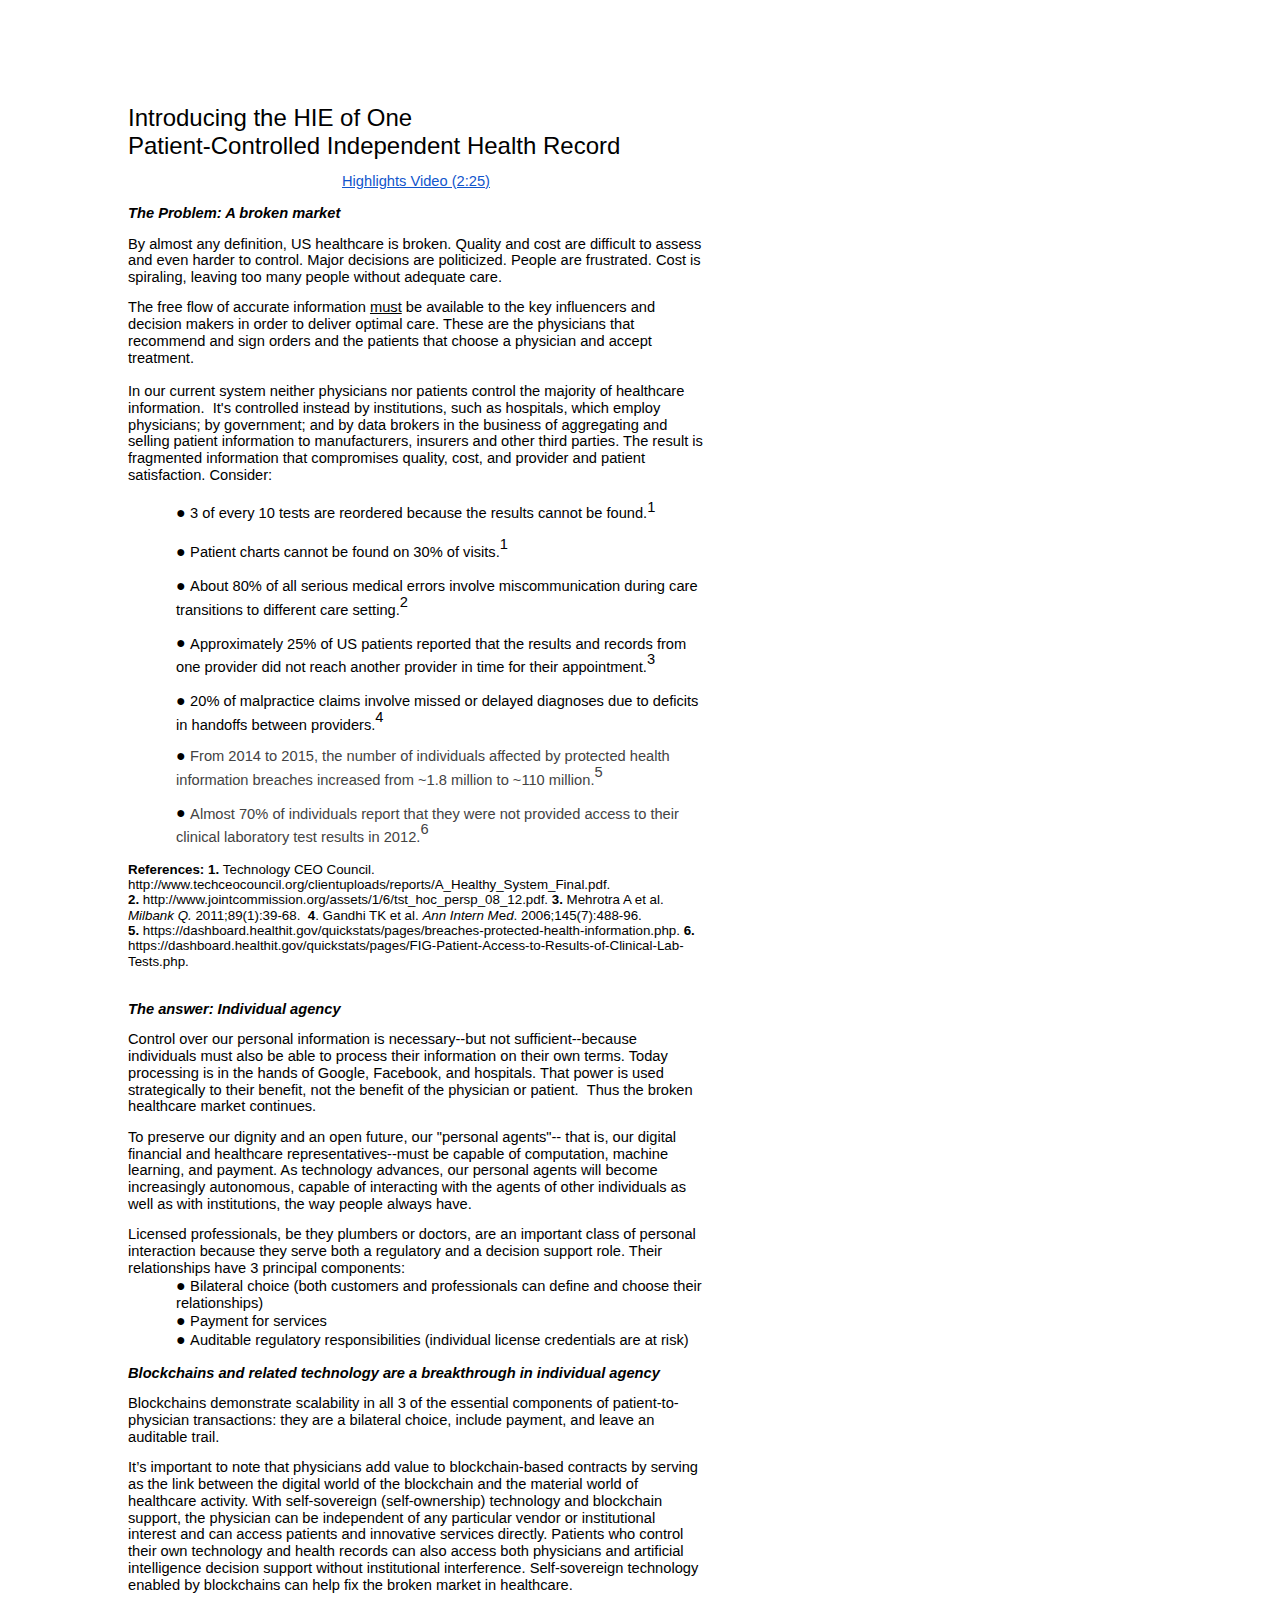
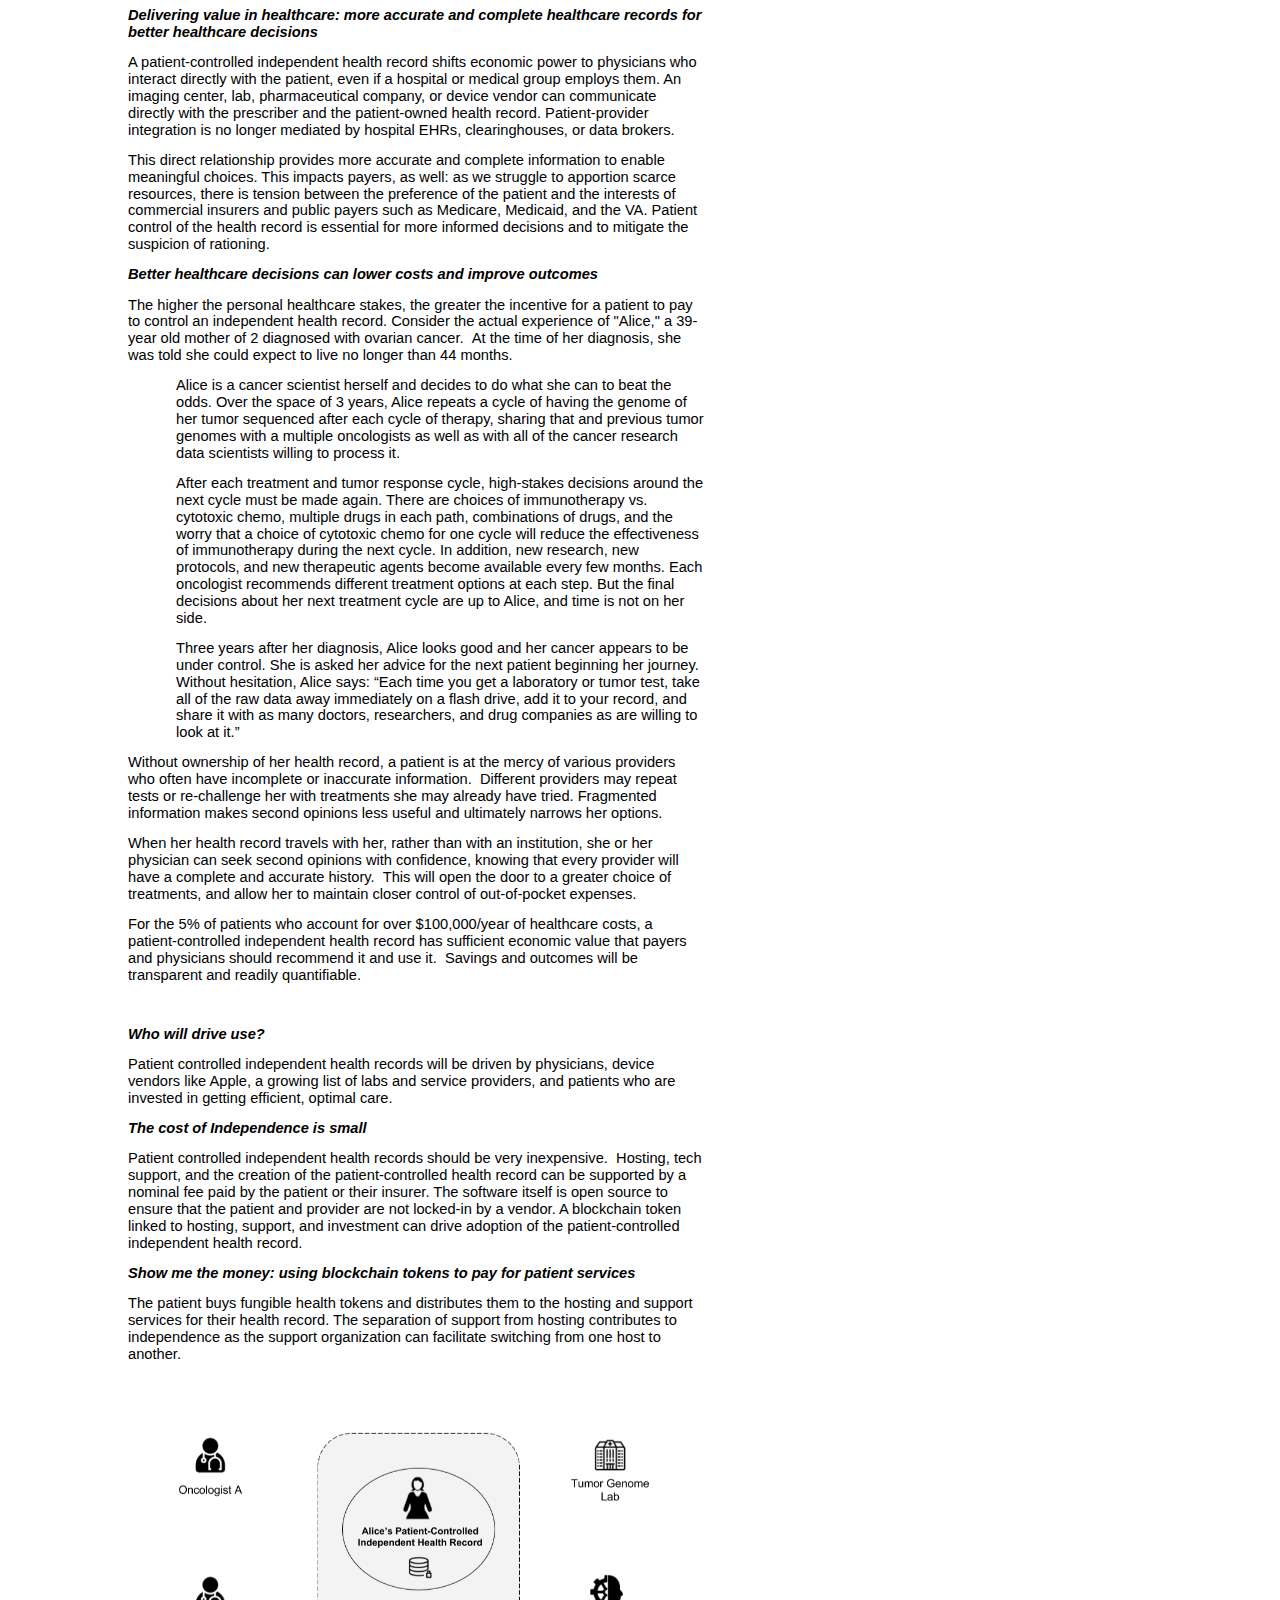
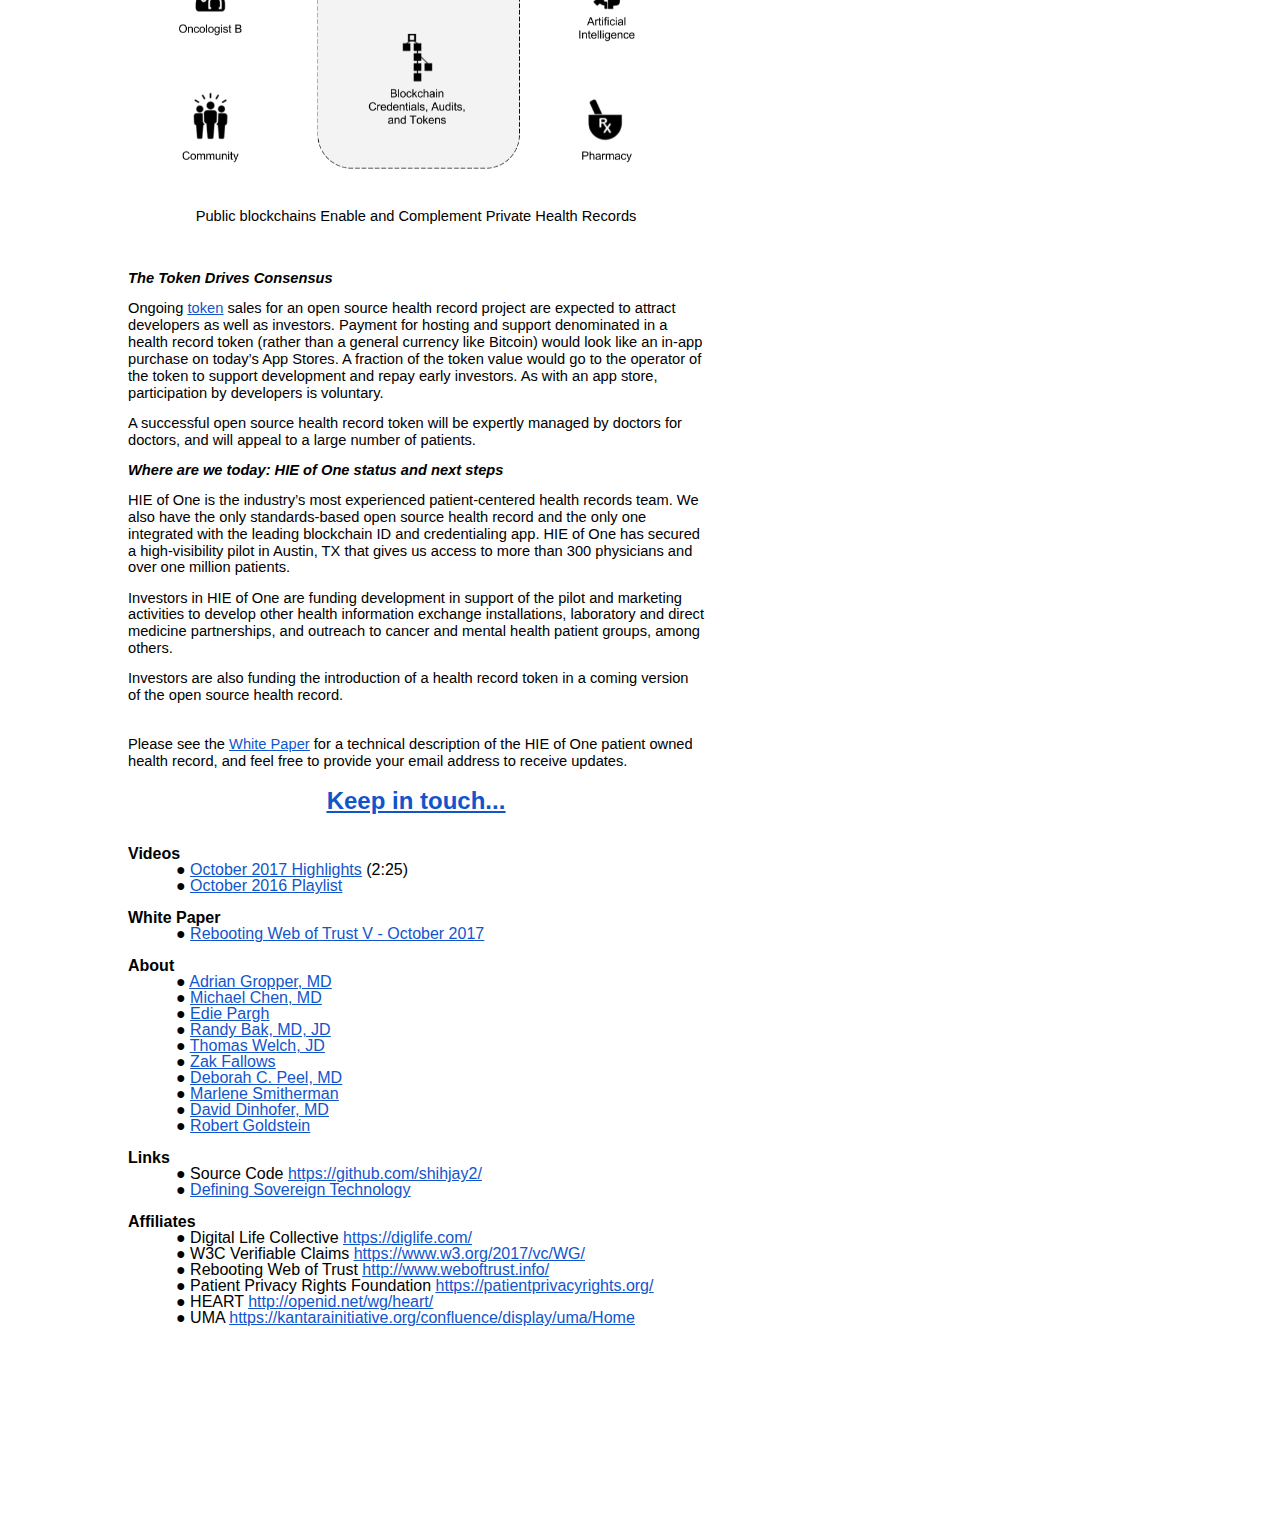
==== commit 11bfcd44: "Edie's editorial changes" ====
--- a/index.html
+++ b/index.html
@@ -1 +1 @@
-<html><head><meta content="text/html; charset=UTF-8" http-equiv="content-type"><style type="text/css">ul.lst-kix_w4yz7dip944e-7{list-style-type:none}ul.lst-kix_w4yz7dip944e-8{list-style-type:none}ul.lst-kix_w4yz7dip944e-3{list-style-type:none}ul.lst-kix_w4yz7dip944e-4{list-style-type:none}ul.lst-kix_w4yz7dip944e-5{list-style-type:none}ul.lst-kix_w4yz7dip944e-6{list-style-type:none}ul.lst-kix_1caety5n44jp-6{list-style-type:none}ul.lst-kix_1caety5n44jp-5{list-style-type:none}ul.lst-kix_w4yz7dip944e-0{list-style-type:none}ul.lst-kix_1caety5n44jp-4{list-style-type:none}ul.lst-kix_w4yz7dip944e-1{list-style-type:none}ul.lst-kix_1caety5n44jp-3{list-style-type:none}ul.lst-kix_w4yz7dip944e-2{list-style-type:none}ul.lst-kix_1caety5n44jp-2{list-style-type:none}ul.lst-kix_1caety5n44jp-1{list-style-type:none}ul.lst-kix_1caety5n44jp-0{list-style-type:none}.lst-kix_list_5-0>li:before{content:"\0025cf  "}ul.lst-kix_pq57p9t7fry1-1{list-style-type:none}ul.lst-kix_pq57p9t7fry1-0{list-style-type:none}ul.lst-kix_pq57p9t7fry1-3{list-style-type:none}ul.lst-kix_pq57p9t7fry1-2{list-style-type:none}.lst-kix_4sxb79evgf48-8>li:before{content:"\0025a0  "}ul.lst-kix_pq57p9t7fry1-5{list-style-type:none}ul.lst-kix_pq57p9t7fry1-4{list-style-type:none}.lst-kix_list_5-3>li:before{content:"\0025cf  "}ul.lst-kix_pq57p9t7fry1-7{list-style-type:none}ul.lst-kix_pq57p9t7fry1-6{list-style-type:none}.lst-kix_list_5-2>li:before{content:"\0025aa  "}ul.lst-kix_pq57p9t7fry1-8{list-style-type:none}.lst-kix_list_5-1>li:before{content:"o  "}.lst-kix_list_5-7>li:before{content:"o  "}.lst-kix_u3x884ymosly-8>li:before{content:"\0025aa  "}.lst-kix_4sxb79evgf48-3>li:before{content:"\0025cf  "}.lst-kix_list_5-6>li:before{content:"\0025cf  "}.lst-kix_list_5-8>li:before{content:"\0025aa  "}.lst-kix_u3x884ymosly-7>li:before{content:"o  "}.lst-kix_u3x884ymosly-6>li:before{content:"\0025cf  "}.lst-kix_4sxb79evgf48-4>li:before{content:"\0025cb  "}.lst-kix_4sxb79evgf48-7>li:before{content:"\0025cb  "}.lst-kix_list_5-4>li:before{content:"o  "}.lst-kix_gpxxwqfclfl-4>li:before{content:"\0025cb  "}.lst-kix_list_5-5>li:before{content:"\0025aa  "}.lst-kix_4sxb79evgf48-5>li:before{content:"\0025a0  "}ul.lst-kix_1caety5n44jp-8{list-style-type:none}.lst-kix_4sxb79evgf48-6>li:before{content:"\0025cf  "}ul.lst-kix_1caety5n44jp-7{list-style-type:none}.lst-kix_gpxxwqfclfl-5>li:before{content:"\0025a0  "}.lst-kix_s57xws4li10p-5>li:before{content:"\0025a0  "}.lst-kix_s57xws4li10p-4>li:before{content:"\0025cb  "}.lst-kix_s57xws4li10p-6>li:before{content:"\0025cf  "}.lst-kix_list_6-1>li:before{content:"o  "}.lst-kix_list_6-3>li:before{content:"\0025cf  "}.lst-kix_list_6-0>li:before{content:"\0025cf  "}.lst-kix_list_6-4>li:before{content:"o  "}.lst-kix_gpxxwqfclfl-3>li:before{content:"\0025cf  "}.lst-kix_s57xws4li10p-0>li:before{content:"\0025cf  "}.lst-kix_s57xws4li10p-8>li:before{content:"\0025a0  "}.lst-kix_gpxxwqfclfl-2>li:before{content:"\0025a0  "}.lst-kix_s57xws4li10p-7>li:before{content:"\0025cb  "}.lst-kix_gpxxwqfclfl-1>li:before{content:"\0025cb  "}.lst-kix_list_6-2>li:before{content:"\0025aa  "}.lst-kix_gpxxwqfclfl-0>li:before{content:"\0025cf  "}.lst-kix_list_6-8>li:before{content:"\0025aa  "}.lst-kix_s57xws4li10p-1>li:before{content:"\0025cb  "}.lst-kix_s57xws4li10p-2>li:before{content:"\0025a0  "}.lst-kix_list_6-5>li:before{content:"\0025aa  "}.lst-kix_list_6-7>li:before{content:"o  "}.lst-kix_s57xws4li10p-3>li:before{content:"\0025cf  "}.lst-kix_list_6-6>li:before{content:"\0025cf  "}.lst-kix_1scmx3xmkx9n-0>li:before{content:"\0025cf  "}.lst-kix_1scmx3xmkx9n-2>li:before{content:"\0025a0  "}ul.lst-kix_z3g2u38xxepj-8{list-style-type:none}.lst-kix_1scmx3xmkx9n-4>li:before{content:"\0025cb  "}.lst-kix_1scmx3xmkx9n-6>li:before{content:"\0025cf  "}ul.lst-kix_4sxb79evgf48-0{list-style-type:none}ul.lst-kix_z3g2u38xxepj-2{list-style-type:none}ul.lst-kix_4sxb79evgf48-1{list-style-type:none}ul.lst-kix_z3g2u38xxepj-3{list-style-type:none}ul.lst-kix_z3g2u38xxepj-0{list-style-type:none}ul.lst-kix_z3g2u38xxepj-1{list-style-type:none}ul.lst-kix_z3g2u38xxepj-6{list-style-type:none}ul.lst-kix_z3g2u38xxepj-7{list-style-type:none}ul.lst-kix_z3g2u38xxepj-4{list-style-type:none}ul.lst-kix_z3g2u38xxepj-5{list-style-type:none}.lst-kix_u3x884ymosly-0>li:before{content:"\0025cf  "}.lst-kix_u3x884ymosly-2>li:before{content:"\0025aa  "}.lst-kix_gpxxwqfclfl-7>li:before{content:"\0025cb  "}.lst-kix_u3x884ymosly-4>li:before{content:"o  "}.lst-kix_list_4-1>li:before{content:"o  "}.lst-kix_4sxb79evgf48-2>li:before{content:"\0025a0  "}.lst-kix_list_4-3>li:before{content:"\0025cf  "}.lst-kix_list_4-5>li:before{content:"\0025aa  "}.lst-kix_4sxb79evgf48-0>li:before{content:"\0025cf  "}ul.lst-kix_s57xws4li10p-0{list-style-type:none}ul.lst-kix_s57xws4li10p-1{list-style-type:none}ul.lst-kix_1scmx3xmkx9n-2{list-style-type:none}ul.lst-kix_1scmx3xmkx9n-1{list-style-type:none}ul.lst-kix_1scmx3xmkx9n-0{list-style-type:none}.lst-kix_axnwez6d9zbw-4>li:before{content:"\0025cb  "}.lst-kix_axnwez6d9zbw-0>li:before{content:"\0025cf  "}.lst-kix_axnwez6d9zbw-2>li:before{content:"\0025a0  "}ul.lst-kix_4sxb79evgf48-8{list-style-type:none}ul.lst-kix_4sxb79evgf48-6{list-style-type:none}ul.lst-kix_4sxb79evgf48-7{list-style-type:none}.lst-kix_axnwez6d9zbw-6>li:before{content:"\0025cf  "}ul.lst-kix_4sxb79evgf48-4{list-style-type:none}ul.lst-kix_4sxb79evgf48-5{list-style-type:none}ul.lst-kix_4sxb79evgf48-2{list-style-type:none}ul.lst-kix_4sxb79evgf48-3{list-style-type:none}ul.lst-kix_s57xws4li10p-8{list-style-type:none}ul.lst-kix_1scmx3xmkx9n-6{list-style-type:none}ul.lst-kix_1scmx3xmkx9n-5{list-style-type:none}ul.lst-kix_s57xws4li10p-6{list-style-type:none}ul.lst-kix_1scmx3xmkx9n-4{list-style-type:none}ul.lst-kix_s57xws4li10p-7{list-style-type:none}ul.lst-kix_1scmx3xmkx9n-3{list-style-type:none}.lst-kix_1scmx3xmkx9n-8>li:before{content:"\0025a0  "}ul.lst-kix_s57xws4li10p-4{list-style-type:none}ul.lst-kix_s57xws4li10p-5{list-style-type:none}ul.lst-kix_s57xws4li10p-2{list-style-type:none}ul.lst-kix_1scmx3xmkx9n-8{list-style-type:none}ul.lst-kix_s57xws4li10p-3{list-style-type:none}ul.lst-kix_1scmx3xmkx9n-7{list-style-type:none}.lst-kix_axnwez6d9zbw-8>li:before{content:"\0025a0  "}.lst-kix_ibzg39evo81b-6>li:before{content:"\0025cf  "}.lst-kix_ibzg39evo81b-5>li:before{content:"\0025a0  "}.lst-kix_ibzg39evo81b-2>li:before{content:"\0025a0  "}.lst-kix_list_3-0>li:before{content:"\0025cf  "}.lst-kix_1caety5n44jp-5>li:before{content:"\0025a0  "}ul.lst-kix_list_5-7{list-style-type:none}ul.lst-kix_list_5-8{list-style-type:none}.lst-kix_1caety5n44jp-4>li:before{content:"\0025cb  "}ul.lst-kix_list_5-5{list-style-type:none}ul.lst-kix_list_5-6{list-style-type:none}.lst-kix_1caety5n44jp-1>li:before{content:"\0025cb  "}ul.lst-kix_list_5-0{list-style-type:none}.lst-kix_1caety5n44jp-0>li:before{content:"\0025cf  "}.lst-kix_list_3-4>li:before{content:"o  "}.lst-kix_r1yexfknx31-2>li:before{content:"\0025a0  "}ul.lst-kix_list_5-3{list-style-type:none}.lst-kix_list_3-3>li:before{content:"\0025cf  "}ul.lst-kix_list_5-4{list-style-type:none}ul.lst-kix_list_5-1{list-style-type:none}ul.lst-kix_list_5-2{list-style-type:none}.lst-kix_list_3-8>li:before{content:"\0025aa  "}.lst-kix_list_3-7>li:before{content:"o  "}.lst-kix_1caety5n44jp-8>li:before{content:"\0025a0  "}.lst-kix_list_4-8>li:before{content:"\0025aa  "}.lst-kix_list_4-7>li:before{content:"o  "}ul.lst-kix_list_4-8{list-style-type:none}ul.lst-kix_nchzz9s7dinc-8{list-style-type:none}ul.lst-kix_nchzz9s7dinc-7{list-style-type:none}ul.lst-kix_list_4-6{list-style-type:none}ul.lst-kix_nchzz9s7dinc-6{list-style-type:none}ul.lst-kix_list_4-7{list-style-type:none}ul.lst-kix_nchzz9s7dinc-5{list-style-type:none}ul.lst-kix_list_4-0{list-style-type:none}ul.lst-kix_nchzz9s7dinc-0{list-style-type:none}ul.lst-kix_list_4-1{list-style-type:none}.lst-kix_6bkzxv203aas-0>li:before{content:"\0025cf  "}ul.lst-kix_list_4-4{list-style-type:none}ul.lst-kix_nchzz9s7dinc-4{list-style-type:none}ul.lst-kix_list_4-5{list-style-type:none}ul.lst-kix_nchzz9s7dinc-3{list-style-type:none}ul.lst-kix_list_4-2{list-style-type:none}ul.lst-kix_nchzz9s7dinc-2{list-style-type:none}ul.lst-kix_list_4-3{list-style-type:none}ul.lst-kix_nchzz9s7dinc-1{list-style-type:none}.lst-kix_w4yz7dip944e-3>li:before{content:"\0025cf  "}.lst-kix_w4yz7dip944e-4>li:before{content:"\0025cb  "}.lst-kix_6bkzxv203aas-4>li:before{content:"\0025cb  "}.lst-kix_6bkzxv203aas-5>li:before{content:"\0025a0  "}.lst-kix_w4yz7dip944e-0>li:before{content:"\0025cf  "}.lst-kix_w4yz7dip944e-7>li:before{content:"\0025cb  "}.lst-kix_w4yz7dip944e-8>li:before{content:"\0025a0  "}.lst-kix_6bkzxv203aas-1>li:before{content:"\0025cb  "}.lst-kix_6bkzxv203aas-8>li:before{content:"\0025a0  "}.lst-kix_fvu3po59vavx-4>li:before{content:"\0025cb  "}.lst-kix_list_2-4>li:before{content:"o  "}.lst-kix_list_2-8>li:before{content:"\0025aa  "}.lst-kix_npsaloylxjq3-0>li:before{content:"\0025cf  "}.lst-kix_1scmx3xmkx9n-3>li:before{content:"\0025cf  "}.lst-kix_fvu3po59vavx-0>li:before{content:"\0025cf  "}.lst-kix_fvu3po59vavx-8>li:before{content:"\0025a0  "}.lst-kix_npsaloylxjq3-4>li:before{content:"\0025cb  "}.lst-kix_gpxxwqfclfl-8>li:before{content:"\0025a0  "}.lst-kix_list_4-0>li:before{content:"\0025cf  "}.lst-kix_u3x884ymosly-3>li:before{content:"\0025cf  "}.lst-kix_4sxb79evgf48-1>li:before{content:"\0025cb  "}.lst-kix_list_4-4>li:before{content:"o  "}.lst-kix_o3e720p1cno4-4>li:before{content:"\0025cb  "}.lst-kix_dbaq8ifungem-8>li:before{content:"\0025a0  "}.lst-kix_rzrbazrdn17b-0>li:before{content:"\0025cf  "}ul.lst-kix_list_6-6{list-style-type:none}ul.lst-kix_list_6-7{list-style-type:none}ul.lst-kix_list_6-4{list-style-type:none}ul.lst-kix_list_6-5{list-style-type:none}ul.lst-kix_list_6-8{list-style-type:none}.lst-kix_axnwez6d9zbw-3>li:before{content:"\0025cf  "}.lst-kix_pq57p9t7fry1-0>li:before{content:"\0025cf  "}.lst-kix_list_1-0>li:before{content:"\0025cf  "}.lst-kix_o3e720p1cno4-0>li:before{content:"\0025cf  "}.lst-kix_rzrbazrdn17b-4>li:before{content:"\0025cb  "}ul.lst-kix_list_6-2{list-style-type:none}ul.lst-kix_list_6-3{list-style-type:none}ul.lst-kix_list_6-0{list-style-type:none}ul.lst-kix_list_6-1{list-style-type:none}.lst-kix_r1yexfknx31-6>li:before{content:"\0025cf  "}.lst-kix_list_1-4>li:before{content:"o  "}.lst-kix_pq57p9t7fry1-4>li:before{content:"\0025cb  "}.lst-kix_pq57p9t7fry1-8>li:before{content:"\0025a0  "}ul.lst-kix_o3e720p1cno4-0{list-style-type:none}.lst-kix_list_2-0>li:before{content:"\0025cf  "}ul.lst-kix_o3e720p1cno4-1{list-style-type:none}.lst-kix_axnwez6d9zbw-7>li:before{content:"\0025cb  "}ul.lst-kix_o3e720p1cno4-2{list-style-type:none}ul.lst-kix_o3e720p1cno4-3{list-style-type:none}.lst-kix_npsaloylxjq3-8>li:before{content:"\0025a0  "}.lst-kix_1scmx3xmkx9n-7>li:before{content:"\0025cb  "}.lst-kix_8173bidf9a6r-3>li:before{content:"\0025cf  "}.lst-kix_8173bidf9a6r-7>li:before{content:"\0025cb  "}ul.lst-kix_o3e720p1cno4-4{list-style-type:none}.lst-kix_o3e720p1cno4-8>li:before{content:"\0025a0  "}.lst-kix_list_1-8>li:before{content:"\0025aa  "}ul.lst-kix_o3e720p1cno4-5{list-style-type:none}ul.lst-kix_o3e720p1cno4-6{list-style-type:none}ul.lst-kix_o3e720p1cno4-7{list-style-type:none}ul.lst-kix_o3e720p1cno4-8{list-style-type:none}ul.lst-kix_fvu3po59vavx-0{list-style-type:none}ul.lst-kix_fvu3po59vavx-2{list-style-type:none}ul.lst-kix_fvu3po59vavx-1{list-style-type:none}ul.lst-kix_list_1-0{list-style-type:none}.lst-kix_nchzz9s7dinc-1>li:before{content:"\0025cb  "}.lst-kix_nchzz9s7dinc-2>li:before{content:"\0025a0  "}.lst-kix_nchzz9s7dinc-0>li:before{content:"\0025cf  "}ul.lst-kix_rzrbazrdn17b-5{list-style-type:none}ul.lst-kix_rzrbazrdn17b-4{list-style-type:none}ul.lst-kix_rzrbazrdn17b-7{list-style-type:none}ul.lst-kix_rzrbazrdn17b-6{list-style-type:none}ul.lst-kix_rzrbazrdn17b-1{list-style-type:none}ul.lst-kix_rzrbazrdn17b-0{list-style-type:none}ul.lst-kix_rzrbazrdn17b-3{list-style-type:none}ul.lst-kix_rzrbazrdn17b-2{list-style-type:none}ul.lst-kix_list_1-3{list-style-type:none}ul.lst-kix_list_1-4{list-style-type:none}ul.lst-kix_list_1-1{list-style-type:none}ul.lst-kix_list_1-2{list-style-type:none}ul.lst-kix_list_1-7{list-style-type:none}ul.lst-kix_list_1-8{list-style-type:none}ul.lst-kix_rzrbazrdn17b-8{list-style-type:none}ul.lst-kix_list_1-5{list-style-type:none}ul.lst-kix_list_1-6{list-style-type:none}ul.lst-kix_ogibha6l8w0s-2{list-style-type:none}.lst-kix_prisi3gwhdb6-3>li:before{content:"\0025cf  "}ul.lst-kix_ogibha6l8w0s-1{list-style-type:none}.lst-kix_z3g2u38xxepj-7>li:before{content:"\0025cb  "}.lst-kix_rzrbazrdn17b-8>li:before{content:"\0025a0  "}ul.lst-kix_ogibha6l8w0s-0{list-style-type:none}ul.lst-kix_ogibha6l8w0s-6{list-style-type:none}.lst-kix_prisi3gwhdb6-1>li:before{content:"\0025cb  "}.lst-kix_prisi3gwhdb6-5>li:before{content:"\0025a0  "}ul.lst-kix_ogibha6l8w0s-5{list-style-type:none}.lst-kix_z3g2u38xxepj-8>li:before{content:"\0025a0  "}.lst-kix_rzrbazrdn17b-6>li:before{content:"\0025cf  "}ul.lst-kix_ogibha6l8w0s-4{list-style-type:none}.lst-kix_prisi3gwhdb6-0>li:before{content:"\0025cf  "}.lst-kix_prisi3gwhdb6-4>li:before{content:"\0025cb  "}ul.lst-kix_ogibha6l8w0s-3{list-style-type:none}ul.lst-kix_ogibha6l8w0s-8{list-style-type:none}ul.lst-kix_ogibha6l8w0s-7{list-style-type:none}.lst-kix_rzrbazrdn17b-7>li:before{content:"\0025cb  "}.lst-kix_nchzz9s7dinc-8>li:before{content:"\0025a0  "}.lst-kix_prisi3gwhdb6-2>li:before{content:"\0025a0  "}.lst-kix_nchzz9s7dinc-5>li:before{content:"\0025a0  "}.lst-kix_nchzz9s7dinc-7>li:before{content:"\0025cb  "}.lst-kix_nchzz9s7dinc-3>li:before{content:"\0025cf  "}.lst-kix_nchzz9s7dinc-6>li:before{content:"\0025cf  "}.lst-kix_prisi3gwhdb6-8>li:before{content:"\0025a0  "}.lst-kix_dbaq8ifungem-1>li:before{content:"\0025cb  "}ul.lst-kix_fvu3po59vavx-8{list-style-type:none}.lst-kix_prisi3gwhdb6-7>li:before{content:"\0025cb  "}.lst-kix_dbaq8ifungem-2>li:before{content:"\0025a0  "}ul.lst-kix_fvu3po59vavx-7{list-style-type:none}ul.lst-kix_fvu3po59vavx-4{list-style-type:none}.lst-kix_dbaq8ifungem-4>li:before{content:"\0025cb  "}.lst-kix_nchzz9s7dinc-4>li:before{content:"\0025cb  "}ul.lst-kix_fvu3po59vavx-3{list-style-type:none}ul.lst-kix_fvu3po59vavx-6{list-style-type:none}.lst-kix_prisi3gwhdb6-6>li:before{content:"\0025cf  "}.lst-kix_dbaq8ifungem-3>li:before{content:"\0025cf  "}ul.lst-kix_fvu3po59vavx-5{list-style-type:none}.lst-kix_dbaq8ifungem-0>li:before{content:"\0025cf  "}.lst-kix_ogibha6l8w0s-0>li:before{content:"\0025cf  "}.lst-kix_z3g2u38xxepj-6>li:before{content:"\0025cf  "}.lst-kix_z3g2u38xxepj-4>li:before{content:"\0025cb  "}.lst-kix_z3g2u38xxepj-5>li:before{content:"\0025a0  "}.lst-kix_ogibha6l8w0s-6>li:before{content:"\0025cf  "}.lst-kix_z3g2u38xxepj-2>li:before{content:"\0025a0  "}.lst-kix_z3g2u38xxepj-3>li:before{content:"\0025cf  "}.lst-kix_ogibha6l8w0s-7>li:before{content:"\0025cb  "}.lst-kix_ogibha6l8w0s-8>li:before{content:"\0025a0  "}.lst-kix_ogibha6l8w0s-1>li:before{content:"\0025cb  "}.lst-kix_ogibha6l8w0s-2>li:before{content:"\0025a0  "}ul.lst-kix_prisi3gwhdb6-0{list-style-type:none}.lst-kix_z3g2u38xxepj-0>li:before{content:"\0025cf  "}.lst-kix_z3g2u38xxepj-1>li:before{content:"\0025cb  "}ul.lst-kix_prisi3gwhdb6-2{list-style-type:none}ul.lst-kix_prisi3gwhdb6-1{list-style-type:none}ul.lst-kix_prisi3gwhdb6-4{list-style-type:none}.lst-kix_ogibha6l8w0s-5>li:before{content:"\0025a0  "}ul.lst-kix_prisi3gwhdb6-3{list-style-type:none}ul.lst-kix_prisi3gwhdb6-6{list-style-type:none}ul.lst-kix_prisi3gwhdb6-5{list-style-type:none}ul.lst-kix_prisi3gwhdb6-8{list-style-type:none}.lst-kix_ogibha6l8w0s-3>li:before{content:"\0025cf  "}.lst-kix_ogibha6l8w0s-4>li:before{content:"\0025cb  "}ul.lst-kix_prisi3gwhdb6-7{list-style-type:none}.lst-kix_list_2-7>li:before{content:"o  "}.lst-kix_list_2-5>li:before{content:"\0025aa  "}.lst-kix_fvu3po59vavx-1>li:before{content:"\0025cb  "}.lst-kix_fvu3po59vavx-5>li:before{content:"\0025a0  "}.lst-kix_fvu3po59vavx-7>li:before{content:"\0025cb  "}ul.lst-kix_list_3-7{list-style-type:none}ul.lst-kix_list_3-8{list-style-type:none}.lst-kix_npsaloylxjq3-5>li:before{content:"\0025a0  "}ul.lst-kix_list_3-1{list-style-type:none}ul.lst-kix_list_3-2{list-style-type:none}ul.lst-kix_list_3-0{list-style-type:none}.lst-kix_npsaloylxjq3-1>li:before{content:"\0025cb  "}.lst-kix_npsaloylxjq3-3>li:before{content:"\0025cf  "}ul.lst-kix_list_3-5{list-style-type:none}ul.lst-kix_list_3-6{list-style-type:none}ul.lst-kix_list_3-3{list-style-type:none}.lst-kix_fvu3po59vavx-3>li:before{content:"\0025cf  "}ul.lst-kix_list_3-4{list-style-type:none}ul.lst-kix_8173bidf9a6r-7{list-style-type:none}ul.lst-kix_8173bidf9a6r-8{list-style-type:none}ul.lst-kix_8173bidf9a6r-0{list-style-type:none}ul.lst-kix_8173bidf9a6r-1{list-style-type:none}ul.lst-kix_8173bidf9a6r-2{list-style-type:none}ul.lst-kix_8173bidf9a6r-3{list-style-type:none}ul.lst-kix_8173bidf9a6r-4{list-style-type:none}ul.lst-kix_8173bidf9a6r-5{list-style-type:none}ul.lst-kix_8173bidf9a6r-6{list-style-type:none}ul.lst-kix_r1yexfknx31-3{list-style-type:none}ul.lst-kix_r1yexfknx31-4{list-style-type:none}ul.lst-kix_r1yexfknx31-5{list-style-type:none}ul.lst-kix_r1yexfknx31-6{list-style-type:none}ul.lst-kix_r1yexfknx31-0{list-style-type:none}ul.lst-kix_r1yexfknx31-1{list-style-type:none}ul.lst-kix_r1yexfknx31-2{list-style-type:none}ul.lst-kix_r1yexfknx31-7{list-style-type:none}ul.lst-kix_r1yexfknx31-8{list-style-type:none}.lst-kix_o3e720p1cno4-5>li:before{content:"\0025a0  "}.lst-kix_dbaq8ifungem-5>li:before{content:"\0025a0  "}.lst-kix_8173bidf9a6r-0>li:before{content:"\0025cf  "}.lst-kix_8173bidf9a6r-2>li:before{content:"\0025a0  "}.lst-kix_o3e720p1cno4-3>li:before{content:"\0025cf  "}.lst-kix_dbaq8ifungem-7>li:before{content:"\0025cb  "}.lst-kix_rzrbazrdn17b-1>li:before{content:"\0025cb  "}ul.lst-kix_list_2-8{list-style-type:none}ul.lst-kix_list_2-2{list-style-type:none}.lst-kix_pq57p9t7fry1-3>li:before{content:"\0025cf  "}ul.lst-kix_list_2-3{list-style-type:none}.lst-kix_o3e720p1cno4-1>li:before{content:"\0025cb  "}.lst-kix_rzrbazrdn17b-5>li:before{content:"\0025a0  "}ul.lst-kix_list_2-0{list-style-type:none}ul.lst-kix_list_2-1{list-style-type:none}ul.lst-kix_list_2-6{list-style-type:none}.lst-kix_pq57p9t7fry1-1>li:before{content:"\0025cb  "}.lst-kix_list_1-1>li:before{content:"o  "}ul.lst-kix_list_2-7{list-style-type:none}.lst-kix_rzrbazrdn17b-3>li:before{content:"\0025cf  "}ul.lst-kix_list_2-4{list-style-type:none}ul.lst-kix_list_2-5{list-style-type:none}.lst-kix_pq57p9t7fry1-7>li:before{content:"\0025cb  "}.lst-kix_list_1-3>li:before{content:"\0025cf  "}.lst-kix_r1yexfknx31-7>li:before{content:"\0025cb  "}.lst-kix_r1yexfknx31-3>li:before{content:"\0025cf  "}.lst-kix_list_1-7>li:before{content:"o  "}.lst-kix_8173bidf9a6r-8>li:before{content:"\0025a0  "}.lst-kix_pq57p9t7fry1-5>li:before{content:"\0025a0  "}.lst-kix_list_1-5>li:before{content:"\0025aa  "}.lst-kix_r1yexfknx31-5>li:before{content:"\0025a0  "}.lst-kix_npsaloylxjq3-7>li:before{content:"\0025cb  "}.lst-kix_8173bidf9a6r-4>li:before{content:"\0025cb  "}.lst-kix_8173bidf9a6r-6>li:before{content:"\0025cf  "}.lst-kix_list_2-1>li:before{content:"o  "}.lst-kix_ibzg39evo81b-1>li:before{content:"\0025cb  "}.lst-kix_list_2-3>li:before{content:"\0025cf  "}.lst-kix_o3e720p1cno4-7>li:before{content:"\0025cb  "}ul.lst-kix_dbaq8ifungem-3{list-style-type:none}ul.lst-kix_dbaq8ifungem-2{list-style-type:none}.lst-kix_ibzg39evo81b-7>li:before{content:"\0025cb  "}ul.lst-kix_dbaq8ifungem-5{list-style-type:none}ul.lst-kix_dbaq8ifungem-4{list-style-type:none}ul.lst-kix_dbaq8ifungem-7{list-style-type:none}ul.lst-kix_dbaq8ifungem-6{list-style-type:none}ul.lst-kix_dbaq8ifungem-8{list-style-type:none}.lst-kix_ibzg39evo81b-3>li:before{content:"\0025cf  "}.lst-kix_ibzg39evo81b-4>li:before{content:"\0025cb  "}.lst-kix_list_3-1>li:before{content:"o  "}.lst-kix_list_3-2>li:before{content:"\0025aa  "}.lst-kix_r1yexfknx31-0>li:before{content:"\0025cf  "}.lst-kix_1caety5n44jp-3>li:before{content:"\0025cf  "}.lst-kix_list_3-5>li:before{content:"\0025aa  "}.lst-kix_1caety5n44jp-2>li:before{content:"\0025a0  "}.lst-kix_ibzg39evo81b-8>li:before{content:"\0025a0  "}ul.lst-kix_dbaq8ifungem-1{list-style-type:none}.lst-kix_r1yexfknx31-1>li:before{content:"\0025cb  "}ul.lst-kix_dbaq8ifungem-0{list-style-type:none}ul.lst-kix_6bkzxv203aas-2{list-style-type:none}ul.lst-kix_6bkzxv203aas-3{list-style-type:none}ul.lst-kix_6bkzxv203aas-4{list-style-type:none}ul.lst-kix_6bkzxv203aas-5{list-style-type:none}ul.lst-kix_6bkzxv203aas-6{list-style-type:none}ul.lst-kix_6bkzxv203aas-7{list-style-type:none}ul.lst-kix_6bkzxv203aas-8{list-style-type:none}.lst-kix_list_3-6>li:before{content:"\0025cf  "}ul.lst-kix_6bkzxv203aas-0{list-style-type:none}ul.lst-kix_6bkzxv203aas-1{list-style-type:none}.lst-kix_1caety5n44jp-6>li:before{content:"\0025cf  "}.lst-kix_1caety5n44jp-7>li:before{content:"\0025cb  "}ul.lst-kix_ibzg39evo81b-2{list-style-type:none}ul.lst-kix_ibzg39evo81b-3{list-style-type:none}ul.lst-kix_ibzg39evo81b-4{list-style-type:none}ul.lst-kix_ibzg39evo81b-5{list-style-type:none}ul.lst-kix_ibzg39evo81b-6{list-style-type:none}ul.lst-kix_ibzg39evo81b-7{list-style-type:none}ul.lst-kix_ibzg39evo81b-8{list-style-type:none}ul.lst-kix_ibzg39evo81b-0{list-style-type:none}ul.lst-kix_ibzg39evo81b-1{list-style-type:none}.lst-kix_w4yz7dip944e-1>li:before{content:"\0025cb  "}.lst-kix_w4yz7dip944e-5>li:before{content:"\0025a0  "}.lst-kix_w4yz7dip944e-6>li:before{content:"\0025cf  "}.lst-kix_6bkzxv203aas-2>li:before{content:"\0025a0  "}.lst-kix_6bkzxv203aas-3>li:before{content:"\0025cf  "}.lst-kix_w4yz7dip944e-2>li:before{content:"\0025a0  "}.lst-kix_6bkzxv203aas-6>li:before{content:"\0025cf  "}.lst-kix_6bkzxv203aas-7>li:before{content:"\0025cb  "}ul.lst-kix_npsaloylxjq3-2{list-style-type:none}.lst-kix_list_2-6>li:before{content:"\0025cf  "}ul.lst-kix_npsaloylxjq3-1{list-style-type:none}ul.lst-kix_npsaloylxjq3-0{list-style-type:none}ul.lst-kix_npsaloylxjq3-6{list-style-type:none}ul.lst-kix_npsaloylxjq3-5{list-style-type:none}ul.lst-kix_npsaloylxjq3-4{list-style-type:none}ul.lst-kix_axnwez6d9zbw-8{list-style-type:none}ul.lst-kix_npsaloylxjq3-3{list-style-type:none}.lst-kix_fvu3po59vavx-6>li:before{content:"\0025cf  "}.lst-kix_npsaloylxjq3-6>li:before{content:"\0025cf  "}.lst-kix_1scmx3xmkx9n-5>li:before{content:"\0025a0  "}ul.lst-kix_gpxxwqfclfl-3{list-style-type:none}ul.lst-kix_gpxxwqfclfl-4{list-style-type:none}ul.lst-kix_gpxxwqfclfl-5{list-style-type:none}ul.lst-kix_gpxxwqfclfl-6{list-style-type:none}ul.lst-kix_gpxxwqfclfl-0{list-style-type:none}ul.lst-kix_gpxxwqfclfl-1{list-style-type:none}ul.lst-kix_gpxxwqfclfl-2{list-style-type:none}ul.lst-kix_u3x884ymosly-0{list-style-type:none}.lst-kix_fvu3po59vavx-2>li:before{content:"\0025a0  "}ul.lst-kix_u3x884ymosly-1{list-style-type:none}.lst-kix_npsaloylxjq3-2>li:before{content:"\0025a0  "}.lst-kix_1scmx3xmkx9n-1>li:before{content:"\0025cb  "}.lst-kix_u3x884ymosly-1>li:before{content:"o  "}.lst-kix_gpxxwqfclfl-6>li:before{content:"\0025cf  "}.lst-kix_u3x884ymosly-5>li:before{content:"\0025aa  "}ul.lst-kix_gpxxwqfclfl-7{list-style-type:none}ul.lst-kix_gpxxwqfclfl-8{list-style-type:none}.lst-kix_list_4-2>li:before{content:"\0025aa  "}.lst-kix_list_4-6>li:before{content:"\0025cf  "}ul.lst-kix_npsaloylxjq3-8{list-style-type:none}ul.lst-kix_npsaloylxjq3-7{list-style-type:none}.lst-kix_dbaq8ifungem-6>li:before{content:"\0025cf  "}.lst-kix_o3e720p1cno4-6>li:before{content:"\0025cf  "}.lst-kix_o3e720p1cno4-2>li:before{content:"\0025a0  "}.lst-kix_8173bidf9a6r-1>li:before{content:"\0025cb  "}.lst-kix_rzrbazrdn17b-2>li:before{content:"\0025a0  "}.lst-kix_list_1-2>li:before{content:"\0025aa  "}.lst-kix_axnwez6d9zbw-1>li:before{content:"\0025cb  "}.lst-kix_pq57p9t7fry1-2>li:before{content:"\0025a0  "}ul.lst-kix_u3x884ymosly-4{list-style-type:none}ul.lst-kix_u3x884ymosly-5{list-style-type:none}ul.lst-kix_u3x884ymosly-2{list-style-type:none}ul.lst-kix_u3x884ymosly-3{list-style-type:none}ul.lst-kix_u3x884ymosly-8{list-style-type:none}ul.lst-kix_u3x884ymosly-6{list-style-type:none}ul.lst-kix_u3x884ymosly-7{list-style-type:none}.lst-kix_r1yexfknx31-4>li:before{content:"\0025cb  "}.lst-kix_list_1-6>li:before{content:"\0025cf  "}.lst-kix_axnwez6d9zbw-5>li:before{content:"\0025a0  "}.lst-kix_pq57p9t7fry1-6>li:before{content:"\0025cf  "}ul.lst-kix_axnwez6d9zbw-7{list-style-type:none}ul.lst-kix_axnwez6d9zbw-6{list-style-type:none}.lst-kix_list_2-2>li:before{content:"\0025aa  "}ul.lst-kix_axnwez6d9zbw-5{list-style-type:none}ul.lst-kix_axnwez6d9zbw-4{list-style-type:none}ul.lst-kix_axnwez6d9zbw-3{list-style-type:none}.lst-kix_r1yexfknx31-8>li:before{content:"\0025a0  "}ul.lst-kix_axnwez6d9zbw-2{list-style-type:none}.lst-kix_ibzg39evo81b-0>li:before{content:"\0025cf  "}ul.lst-kix_axnwez6d9zbw-1{list-style-type:none}ul.lst-kix_axnwez6d9zbw-0{list-style-type:none}.lst-kix_8173bidf9a6r-5>li:before{content:"\0025a0  "}ol{margin:0;padding:0}table td,table th{padding:0}.c6{margin-left:36pt;padding-top:12pt;padding-left:0pt;padding-bottom:0pt;line-height:1.15;orphans:2;widows:2;text-align:left}.c3{color:#000000;font-weight:400;text-decoration:none;vertical-align:baseline;font-size:12pt;font-family:"Arial";font-style:normal}.c28{padding-top:12pt;padding-left:0pt;padding-bottom:0pt;line-height:1.0;orphans:2;widows:2;text-align:left}.c10{color:#000000;font-weight:700;text-decoration:none;vertical-align:baseline;font-size:11pt;font-family:"Arial";font-style:italic}.c14{padding-top:0pt;padding-bottom:0pt;line-height:1.15;orphans:2;widows:2;text-align:left;height:12pt}.c8{color:#000000;font-weight:700;text-decoration:none;vertical-align:baseline;font-size:12pt;font-family:"Arial";font-style:normal}.c0{color:#000000;font-weight:400;text-decoration:none;vertical-align:baseline;font-size:11pt;font-family:"Arial";font-style:normal}.c7{color:#000000;font-weight:700;text-decoration:none;vertical-align:baseline;font-size:11pt;font-family:"Arial";font-style:normal}.c2{padding-top:0pt;padding-bottom:0pt;line-height:1.1500000000000001;orphans:2;widows:2;text-align:left}.c4{padding-top:0pt;padding-bottom:10pt;line-height:1.1500000000000001;orphans:2;widows:2;text-align:left}.c38{padding-top:0pt;padding-bottom:0pt;line-height:1.1500000000000001;orphans:2;widows:2;text-align:center}.c33{padding-top:0pt;padding-bottom:10pt;line-height:1.1500000000000001;orphans:2;widows:2;text-align:center}.c32{padding-top:10pt;padding-bottom:0pt;line-height:1.15;orphans:2;widows:2;text-align:left}.c36{padding-top:10pt;padding-bottom:0pt;line-height:1.1500000000000001;orphans:2;widows:2;text-align:center}.c20{color:#434343;font-weight:400;text-decoration:none;vertical-align:baseline;font-family:"Arial";font-style:normal}.c5{padding-top:0pt;padding-bottom:0pt;line-height:1.0;text-align:left;height:12pt}.c37{padding-top:0pt;padding-bottom:36pt;line-height:1.0;text-align:left;margin-right:18pt}.c27{color:#000000;text-decoration:none;vertical-align:baseline;font-family:"Arial";font-style:normal}.c11{padding-top:0pt;padding-left:0pt;padding-bottom:0pt;line-height:1.0;text-align:left}.c35{color:#000000;text-decoration:none;vertical-align:baseline;font-family:"Arial"}.c25{padding-top:0pt;padding-bottom:0pt;line-height:1.0;text-align:left}.c39{padding-top:0pt;padding-bottom:0pt;line-height:1.0;text-align:right}.c31{background-color:#ffffff;max-width:432pt;padding:72pt 90pt 72pt 90pt}.c18{vertical-align:super;font-weight:400}.c22{color:#434343;font-weight:400}.c24{padding:0;margin:0}.c1{color:#1155cc;text-decoration:underline}.c16{color:inherit;text-decoration:inherit}.c15{height:12pt}.c26{font-weight:400}.c23{color:#434343}.c13{font-size:10pt}.c9{margin-left:36pt}.c17{font-weight:700}.c12{font-size:11pt}.c21{font-style:italic}.c30{vertical-align:super}.c40{text-decoration:underline}.c19{font-size:18pt}.c34{color:#c0504d}.c29{padding-left:0pt}.title{padding-top:24pt;color:#000000;font-weight:700;font-size:36pt;padding-bottom:6pt;font-family:"Arial";line-height:1.0;page-break-after:avoid;text-align:left}.subtitle{padding-top:18pt;color:#666666;font-size:24pt;padding-bottom:4pt;font-family:"Georgia";line-height:1.0;page-break-after:avoid;font-style:italic;text-align:left}li{color:#000000;font-size:12pt;font-family:"Arial"}p{margin:0;color:#000000;font-size:12pt;font-family:"Arial"}h1{padding-top:24pt;color:#000000;font-weight:700;font-size:24pt;padding-bottom:6pt;font-family:"Arial";line-height:1.0;page-break-after:avoid;text-align:left}h2{padding-top:18pt;color:#000000;font-weight:700;font-size:18pt;padding-bottom:4pt;font-family:"Arial";line-height:1.0;page-break-after:avoid;text-align:left}h3{padding-top:14pt;color:#000000;font-weight:700;font-size:14pt;padding-bottom:4pt;font-family:"Arial";line-height:1.0;page-break-after:avoid;text-align:left}h4{padding-top:12pt;color:#000000;font-weight:700;font-size:12pt;padding-bottom:10pt;font-family:"Arial";line-height:1.0;page-break-after:avoid;font-style:italic;text-align:left}h5{padding-top:11pt;color:#000000;font-weight:700;font-size:11pt;padding-bottom:2pt;font-family:"Arial";line-height:1.0;page-break-after:avoid;text-align:left}h6{padding-top:10pt;color:#000000;font-weight:700;font-size:10pt;padding-bottom:2pt;font-family:"Arial";line-height:1.0;page-break-after:avoid;text-align:left}</style></head><body class="c31"><p class="c2"><span class="c26 c19 c27">Introducing the HIE of One</span></p><p class="c2"><span class="c27 c26 c19">Patient-Controlled Independent Health Record</span></p><p class="c36"><span class="c1 c12"><a class="c16" href="https://www.google.com/url?q=https://www.youtube.com/watch?v%3DN_3DbDZUTIg&amp;sa=D&amp;ust=1509250210592000&amp;usg=AFQjCNFE-m_UoaCRVcr1ASt9gYP-UL6E1w">Highlights Video (2:25)</a></span></p><p class="c2 c15"><span class="c0"></span></p><p class="c4"><span class="c17 c12 c21">The Problem: A broken market</span></p><p class="c4"><span class="c0">By almost any definition, US healthcare is broken. Quality and cost are difficult to assess and even harder to control. Major decisions are politicized. People are frustrated. Cost is spiraling, leaving too many people without adequate care. &nbsp;</span></p><p class="c2"><span class="c12">The free flow of accurate information </span><span class="c12 c40">must</span><span class="c0">&nbsp;be available to the key influencers and decision makers in order to deliver optimal care. These are the physicians that recommend and sign orders and the patients that choose a physician and accept treatment. </span></p><p class="c2 c15"><span class="c0"></span></p><p class="c2"><span class="c0">In our current system neither physicians nor patients control the majority of healthcare information. &nbsp;It&#39;s controlled instead by institutions, such as hospitals, which employ physicians; by government; and by data brokers in the business of aggregating and selling patient information to manufacturers, insurers and other third parties. The result is fragmented information that compromises quality, cost, and provider and patient satisfaction. Consider:</span></p><ul class="c24 lst-kix_u3x884ymosly-0 start"><li class="c9 c28"><span class="c12">3 of every 10 tests are reordered because the results cannot be found.</span><span class="c12 c30">1</span></li><li class="c6"><h3 style="display:inline"><span class="c26 c12">Patient charts cannot be found on 30% of visits.</span><span class="c18 c12">1</span></h3></li><li class="c6"><h3 style="display:inline"><span class="c26 c12">About 80% of all serious medical errors involve miscommunication during care transitions to different care setting.</span><span class="c18 c12">2</span></h3></li><li class="c6"><h3 style="display:inline"><span class="c26 c12">Approximately 25% of US patients reported that the results and records from one provider did not reach another provider in time for their appointment.</span><span class="c12 c18">3</span></h3></li><li class="c6"><h3 style="display:inline"><span class="c12 c26">20% of malpractice claims involve missed or delayed diagnoses due to deficits in handoffs between providers.</span><span class="c18 c12">4</span></h3></li><li class="c9 c29 c32"><h3 style="display:inline"><span class="c22 c12">From 2014 to 2015, the number of individuals affected by protected health information breaches increased from ~1.8 million to ~110 million.</span><span class="c18 c12 c23">5</span></h3></li><li class="c6"><h3 style="display:inline"><span class="c12 c22">Almost 70% of individuals report that they were not provided access to their clinical laboratory test results in 2012.</span><span class="c18 c23 c12">6</span><span class="c12 c20">&nbsp;</span></h3></li></ul><p class="c2 c15"><span class="c0"></span></p><p class="c2"><span class="c13 c17">References: 1.</span><span class="c13">&nbsp;Technology CEO Council. http://www.techceocouncil.org/clientuploads/reports/A_Healthy_System_Final.pdf. </span><span class="c13 c17">2.</span><span class="c13">&nbsp;http://www.jointcommission.org/assets/1/6/tst_hoc_persp_08_12.pdf. </span><span class="c13 c17">3.</span><span class="c13">&nbsp;Mehrotra A et al. </span><span class="c13 c21">Milbank Q. </span><span class="c13">2011;89(1):39-68. &nbsp;</span><span class="c13 c17">4</span><span class="c13">. Gandhi TK et al. </span><span class="c13 c21">Ann Intern M</span><span class="c13">e</span><span class="c13 c21">d</span><span class="c13">. 2006;145(7):488-96. </span><span class="c13 c17">5.</span><span class="c13">&nbsp;https://dashboard.healthit.gov/quickstats/pages/breaches-protected-health-information.php. </span><span class="c13 c17">6. </span><span class="c27 c26 c13">https://dashboard.healthit.gov/quickstats/pages/FIG-Patient-Access-to-Results-of-Clinical-Lab-Tests.php. </span></p><p class="c2 c15"><span class="c0"></span></p><p class="c2 c15"><span class="c0"></span></p><p class="c4"><span class="c17 c12 c21">The answer: Individual agency</span></p><p class="c4"><span class="c0">Control over our personal information is necessary--but not sufficient--because individuals must also be able to process their information on their own terms. Today processing is in the hands of Google, Facebook, and hospitals. That power is used strategically to their benefit, not the benefit of the physician or patient. &nbsp;Thus the broken healthcare market continues. </span></p><p class="c4"><span class="c0">To preserve our dignity and an open future, our &quot;personal agents&quot;-- that is, our digital financial and healthcare representatives--must be capable of computation, machine learning, and payment. As technology advances, our personal agents will become increasingly autonomous, capable of interacting with the agents of other individuals as well as with institutions, the way people always have.</span></p><p class="c2"><span class="c0">Licensed professionals, be they plumbers or doctors, are an important class of personal interaction because they serve both a regulatory and a decision support role. Their relationships have 3 principal components:</span></p><ul class="c24 lst-kix_4sxb79evgf48-0 start"><li class="c2 c9 c29"><span class="c0">Bilateral choice (both customers and professionals can define and choose their relationships)</span></li><li class="c2 c9 c29"><span class="c0">Payment for services</span></li><li class="c2 c9 c29"><span class="c0">Auditable regulatory responsibilities (individual license credentials are at risk)</span></li></ul><p class="c2 c15"><span class="c0"></span></p><p class="c4"><span class="c17 c12 c21">Blockchains and related technology are a breakthrough in individual agency</span><span class="c26 c12 c21 c35">&nbsp;</span></p><p class="c4"><span class="c0">Blockchains demonstrate scalability in all 3 of the essential components of patient-to-physician transactions: they are a bilateral choice, include payment, and leave an auditable trail. </span></p><p class="c4"><span class="c0">It&rsquo;s important to note that physicians add value to blockchain-based contracts by serving as the link between the digital world of the blockchain and the material world of healthcare activity. With self-sovereign (self-ownership) technology and blockchain support, the physician can be independent of any particular vendor or institutional interest and can access patients and innovative services directly. &nbsp;Patients who control their own technology and health records can also access both physicians and artificial intelligence decision support without institutional interference. Self-sovereign technology enabled by blockchains can help fix the broken market in healthcare.</span></p><p class="c4"><span class="c17 c12 c21">Delivering Value in Healthcare: More accurate and complete healthcare records for better healthcare decisions</span></p><p class="c4"><span class="c0">A patient-controlled independent health record shifts economic power to physicians who interact directly with the patient, even if a hospital or medical group employs them. An imaging center, lab, pharmaceutical company, or device vendor can communicate directly with the prescriber and the patient-owned health record. Patient-provider integration is no longer mediated by hospital EHRs, clearinghouses, or data brokers. </span></p><p class="c4"><span class="c0">This direct relationship provides more accurate and complete information to enable meaningful choices. This impacts payers, as well: as we struggle to apportion scarce resources, there is tension between the preference of the patient and the interests of commercial insurers and public payers such as Medicare, Medicaid, and the VA. Patient control of the health record is essential for more informed decisions and to mitigate the suspicion of rationing.</span></p><p class="c4"><span class="c10">Better healthcare decisions can lower costs and improve outcomes</span></p><p class="c4" id="h.gjdgxs"><span class="c0">The higher the personal healthcare stakes, the greater the incentive for a patient to pay to control an independent health record. Consider the actual experience of &quot;Alice,&quot; a 39-year old mother of 2 diagnosed with ovarian cancer. &nbsp;At the time of her diagnosis, she was told she could expect to live no longer than 44 months.</span></p><p class="c4 c9"><span class="c0">Alice is a cancer scientist herself and decides to do what she can to beat the odds. Over the space of 3 years, Alice repeats a cycle of having the genome of her tumor sequenced after each cycle of therapy, sharing that and previous tumor genomes with a multiple oncologists as well as with all of the cancer research data scientists willing to process it. </span></p><p class="c4 c9"><span class="c0">After each treatment and tumor response cycle, high-stakes decisions around the next cycle must be made again. There are choices of immunotherapy vs. cytotoxic chemo, multiple drugs in each path, combinations of drugs, and the worry that a choice of cytotoxic chemo for one cycle will reduce the effectiveness of immunotherapy during the next cycle. In addition, new research, new protocols, and new therapeutic agents become available every few months. Each oncologist recommends different treatment options at each step. But the final decisions about her next treatment cycle are up to Alice, and time is not on her side. </span></p><p class="c4 c9"><span class="c0">Three years after her diagnosis, Alice looks good and cancer appears to be under control. She is asked her advice for the next patient beginning her journey. Without hesitation, Alice says: &ldquo;Each time you get a laboratory or tumor test, take all of the raw data away immediately on a flash drive, add it to your record, and share it with as many doctors, researchers, and drug companies as are willing to look at it.&rdquo;</span></p><p class="c4"><span class="c0">Without ownership of her health record, a patient is at the mercy of various providers who often have incomplete or inaccurate information. &nbsp;Different providers may repeat tests or re-challenge her with treatments she may already have tried. Fragmented information makes second opinions less useful and ultimately narrows her options.</span></p><p class="c4"><span class="c0">When her health record travels with her, rather than with an institution, she or her physician can seek second opinions with confidence, knowing that every provider will have a complete and accurate history. &nbsp;This will open the door to a greater choice of treatments, and allow her to maintain closer control of out-of-pocket expenses. &nbsp;</span></p><p class="c4"><span class="c0">For the 5% of patients who account for over $100,000/year of healthcare costs, a patient-controlled independent health record has sufficient economic value that payers and physicians should recommend it and use it. &nbsp;Savings and outcomes will be transparent and readily quantifiable.</span></p><p class="c4 c15"><span class="c0"></span></p><p class="c33"><span class="c10">Who will drive use?</span></p><p class="c33"><span class="c0">Patient controlled independent health records will be driven by physicians, device vendors like Apple, a growing list of labs and service providers, and patients who are invested in getting efficient, optimal care.</span></p><p class="c4 c15"><span class="c10"></span></p><p class="c4"><span class="c10">The Cost of Independence is Small</span></p><p class="c4"><span class="c0">Patient controlled independent health records should be very inexpensive. &nbsp;Hosting, tech support, and the creation of the patient-controlled health record can be supported by a nominal fee paid by the patient or their insurer. The software itself is open source to ensure that the patient and provider are not locked-in by a vendor. A blockchain token linked to hosting, support, and investment can drive adoption of the patient-controlled independent health record.</span></p><p class="c4"><span class="c17 c12 c21">Show me the money: using blockchain tokens to pay for patient </span><span class="c17 c12 c21">services</span><span class="c10">&nbsp;</span></p><p class="c4"><span class="c0">The patient buys fungible health tokens and distributes them to the hosting and support services for their health record. The separation of support from hosting contributes to independence as the support organization can facilitate switching from one host to another.</span></p><p class="c4"><span style="overflow: hidden; display: inline-block; margin: 0.00px 0.00px; border: 0.00px solid #000000; transform: rotate(0.00rad) translateZ(0px); -webkit-transform: rotate(0.00rad) translateZ(0px); width: 576.00px; height: 432.00px;"><img alt="" src="images/image1.png" style="width: 576.00px; height: 432.00px; margin-left: 0.00px; margin-top: 0.00px; transform: rotate(0.00rad) translateZ(0px); -webkit-transform: rotate(0.00rad) translateZ(0px);" title=""></span></p><p class="c14"><span class="c0"></span></p><p class="c4"><span class="c10">The Token Drives Consensus</span></p><p class="c4"><span class="c12">Ongoing </span><span class="c1 c12"><a class="c16" href="https://www.google.com/url?q=https://www.nytimes.com/2017/10/27/technology/what-is-an-initial-coin-offering.html&amp;sa=D&amp;ust=1509250210597000&amp;usg=AFQjCNHdVf84KpPc7dEaHBYE8AeC1pUJaA">token</a></span><span class="c0">&nbsp;sales for an open source health record project are expected to attract developers as well as investors. Payment for hosting and support denominated in a health record token (rather than a general currency like Bitcoin) would look like an in-app purchase on today&rsquo;s App Stores. A fraction of the token value would go to the operator of the token to support development and repay early investors. As with an app store, participation by developers is voluntary. </span></p><p class="c4"><span class="c0">A successful open source health record token will be expertly managed by doctors for doctors, and will appeal to a large number of patients. </span></p><p class="c4"><span class="c10">Where are we today: HIE of One Status and Next Steps</span></p><p class="c4"><span class="c0">HIE of One is the industry&rsquo;s most experienced patient-centered health records team. We also have the only standards-based open source health record and the only one integrated with the leading blockchain ID and credentialing app. HIE of One has secured a high-visibility pilot in Austin, TX that gives us access to more than 300 physicians and over one million patients. </span></p><p class="c4"><span class="c0">Investors in HIE of One are funding development in support of the pilot and marketing activities to develop other health information exchange installations, laboratory and direct medicine partnerships, and outreach to cancer and mental health patient groups, among others.</span></p><p class="c2"><span class="c0">Investors are also funding the introduction of a health record token in a coming version of the open source health record. </span></p><p class="c2 c15"><span class="c0"></span></p><p class="c2 c15"><span class="c0"></span></p><p class="c2"><span class="c12">Please see the </span><span class="c1 c12"><a class="c16" href="https://www.google.com/url?q=https://github.com/WebOfTrustInfo/rebooting-the-web-of-trust-fall2017/blob/master/topics-and-advance-readings/Loop-white-paper.pdf&amp;sa=D&amp;ust=1509250210599000&amp;usg=AFQjCNHBSkPq-Q3Ac3qUwbpokRe9SHFbug">White Paper</a></span><span class="c0">&nbsp;for a technical description of the HIE of One patient owned health record, and feel free to provide your email address to receive updates.</span></p><p class="c38"><span class="c12 c34"><br></span><span class="c1 c17 c19"><a class="c16" href="https://www.google.com/url?q=https://docs.google.com/forms/d/1JVd62bl9IROmEszgJLRBX0CAxAniY0ESeBxGT5dW7T0&amp;sa=D&amp;ust=1509250210599000&amp;usg=AFQjCNFGqsSxRjAWQUhApBirIa5aXcZE-g">Keep in touch...</a></span></p><p class="c5"><span class="c8"></span></p><p class="c5"><span class="c8"></span></p><p class="c25"><span class="c8">Videos</span></p><ul class="c24 lst-kix_1scmx3xmkx9n-0 start"><li class="c11 c9"><span class="c1"><a class="c16" href="https://www.google.com/url?q=https://www.youtube.com/watch?v%3DN_3DbDZUTIg&amp;sa=D&amp;ust=1509250210600000&amp;usg=AFQjCNHyWPNGQCI-rD-Z6ATSOGuDGmQZwg">October 2017 Highlights</a></span><span class="c3">&nbsp;(2:25)</span></li><li class="c11 c9"><span class="c1"><a class="c16" href="https://www.google.com/url?q=https://www.youtube.com/watch?v%3DP6FaUAcq6FI%26list%3DPLn9P7BiqUmmjk09q4I57cvPwysvsScm1p&amp;sa=D&amp;ust=1509250210600000&amp;usg=AFQjCNGUTAGibTCAwuQp11-RrC8yOcGjbw">October 2016 Playlist</a></span></li></ul><p class="c5"><span class="c8"></span></p><p class="c25"><span class="c8">White Paper</span></p><ul class="c24 lst-kix_gpxxwqfclfl-0 start"><li class="c11 c9"><span class="c1"><a class="c16" href="https://www.google.com/url?q=https://drive.google.com/file/d/0B_Rve6d1gHMWNmtueU5mTm9wVEk/view?usp%3Dsharing&amp;sa=D&amp;ust=1509250210601000&amp;usg=AFQjCNFjxERWnU1BDn1BHL_2kq21N0c-Nw">Rebooting Web of Trust V - October 2017</a></span></li></ul><p class="c5"><span class="c8"></span></p><p class="c25"><span class="c17">About</span></p><ul class="c24 lst-kix_s57xws4li10p-0 start"><li class="c11 c9"><span class="c1"><a class="c16" href="https://www.google.com/url?q=https://www.linkedin.com/in/adrian-gropper-6916651/&amp;sa=D&amp;ust=1509250210601000&amp;usg=AFQjCNG8UwpUcbXw_J42568tdRAQMbOnbA">Adrian Gropper, MD</a></span></li><li class="c11 c9"><span class="c1"><a class="c16" href="https://www.google.com/url?q=https://www.linkedin.com/in/michael-chen-a274a656/&amp;sa=D&amp;ust=1509250210602000&amp;usg=AFQjCNHjw5Xkd2WVYgxH5tppWC2EkPb4DQ">Michael Chen, MD</a></span></li><li class="c11 c9"><span class="c1"><a class="c16" href="https://www.google.com/url?q=https://www.linkedin.com/in/edie-pargh-0431785/&amp;sa=D&amp;ust=1509250210602000&amp;usg=AFQjCNEikmZTmW6QW_eifbBmK9E6c0UXJw">Edie Pargh</a></span></li><li class="c11 c9"><span class="c1"><a class="c16" href="https://www.google.com/url?q=https://www.linkedin.com/in/randybak/&amp;sa=D&amp;ust=1509250210602000&amp;usg=AFQjCNGJ8ldxBdcSafbZgJuj_zKy_bUvZg">Randy Bak, MD, JD</a></span></li><li class="c11 c9"><span class="c1"><a class="c16" href="https://www.google.com/url?q=https://www.linkedin.com/in/thomas-welch-650362a/&amp;sa=D&amp;ust=1509250210603000&amp;usg=AFQjCNEpW9BZH1rKdRI6bfEeCmwBJUNz9w">Thomas Welch, JD</a></span></li><li class="c11 c9"><span class="c1"><a class="c16" href="https://www.google.com/url?q=https://www.linkedin.com/in/zak-fallows-0641228/&amp;sa=D&amp;ust=1509250210603000&amp;usg=AFQjCNE1Ov5KDwmQOwkKmSD_ciY3ZzKAJg">Zak Fallows</a></span></li><li class="c11 c9"><span class="c1"><a class="c16" href="https://www.google.com/url?q=https://www.linkedin.com/in/deborahcpeelmd/&amp;sa=D&amp;ust=1509250210604000&amp;usg=AFQjCNG93Pnn3OaF8D8d0ZttnN550NzNmQ">Deborah C. Peel, MD</a></span></li><li class="c11 c9"><span class="c1"><a class="c16" href="https://www.google.com/url?q=https://www.linkedin.com/in/marlene-smitherman-055637a/&amp;sa=D&amp;ust=1509250210604000&amp;usg=AFQjCNGxsTirl6Kgn3yYbrb5hOn4lZXW2Q">Marlene Smitherman</a></span></li><li class="c11 c9"><span class="c1"><a class="c16" href="https://www.google.com/url?q=https://www.linkedin.com/in/david-dinhofer-md-msmi-facr-81158915/&amp;sa=D&amp;ust=1509250210605000&amp;usg=AFQjCNEOfJ96JUEq-cG2qz6eVLKqQ4Dh4Q">David Dinhofer, MD</a></span></li><li class="c11 c9"><span class="c1"><a class="c16" href="https://www.google.com/url?q=https://www.linkedin.com/in/robert-goldstein-502a3520/&amp;sa=D&amp;ust=1509250210605000&amp;usg=AFQjCNF5-OCk0r3P2u-HCXjcmTqtxTqznQ">Robert Goldstein</a></span></li></ul><p class="c5"><span class="c3"></span></p><p class="c25"><span class="c8">Links</span></p><ul class="c24 lst-kix_8173bidf9a6r-0 start"><li class="c11 c9"><span>Source Code </span><span class="c1"><a class="c16" href="https://www.google.com/url?q=https://github.com/shihjay2/&amp;sa=D&amp;ust=1509250210606000&amp;usg=AFQjCNE67IfxUq8b1LUFl63NTO-fuR5JNA">https://github.com/shihjay2/</a></span><span class="c3">&nbsp;</span></li><li class="c11 c9"><span class="c1"><a class="c16" href="https://www.google.com/url?q=https://medium.com/@sheldrake/defining-sovereign-technology-so-we-can-build-it-and-so-we-know-it-when-we-see-it-98ad77914025&amp;sa=D&amp;ust=1509250210606000&amp;usg=AFQjCNHNk58qCuJtgMRLZd5fQ4Eku_TTHw">Defining Sovereign Technology</a></span><span class="c3">&nbsp;</span></li></ul><p class="c5"><span class="c3"></span></p><p class="c25"><span class="c8">Affiliates</span></p><ul class="c24 lst-kix_6bkzxv203aas-0 start"><li class="c11 c9"><span>Digital Life Collective</span><span class="c17">&nbsp;</span><span class="c1"><a class="c16" href="https://www.google.com/url?q=https://diglife.com/&amp;sa=D&amp;ust=1509250210607000&amp;usg=AFQjCNHPnGx2IF0CNEAwqyRu_MYkuoSjRQ">https://diglife.com/</a></span><span class="c3">&nbsp;</span></li><li class="c9 c11"><span>W3C Verifiable Claims </span><span class="c1"><a class="c16" href="https://www.google.com/url?q=https://www.w3.org/2017/vc/WG/&amp;sa=D&amp;ust=1509250210607000&amp;usg=AFQjCNE2tbye5LI1ABWHiJvbNRqquYuSdQ">https://www.w3.org/2017/vc/WG/</a></span><span class="c3">&nbsp;</span></li><li class="c11 c9"><span>Rebooting Web of Trust </span><span class="c1"><a class="c16" href="https://www.google.com/url?q=http://www.weboftrust.info/&amp;sa=D&amp;ust=1509250210608000&amp;usg=AFQjCNHRIciqDnWiFsoTZpQHLxigwxMOrQ">http://www.weboftrust.info/</a></span><span class="c3">&nbsp;</span></li><li class="c11 c9"><span>Patient Privacy Rights Foundation </span><span class="c1"><a class="c16" href="https://www.google.com/url?q=https://patientprivacyrights.org/&amp;sa=D&amp;ust=1509250210608000&amp;usg=AFQjCNHAw-n0OGHzmhKb_-aZak9K1PUUjw">https://patientprivacyrights.org/</a></span><span class="c3">&nbsp;</span></li><li class="c11 c9"><span>HEART </span><span class="c1"><a class="c16" href="https://www.google.com/url?q=http://openid.net/wg/heart/&amp;sa=D&amp;ust=1509250210608000&amp;usg=AFQjCNHndE9apa2-F5YUvr20fAQdLa5pUQ">http://openid.net/wg/heart/</a></span><span class="c3">&nbsp;</span></li><li class="c11 c9"><span>UMA </span><span class="c1"><a class="c16" href="https://www.google.com/url?q=https://kantarainitiative.org/confluence/display/uma/Home&amp;sa=D&amp;ust=1509250210609000&amp;usg=AFQjCNECteP9_9ZjPHdNMqacU6LLbWN6gA">https://kantarainitiative.org/confluence/display/uma/Home</a></span><span class="c3">&nbsp;</span></li></ul><p class="c5"><span class="c3"></span></p><div><p class="c15 c39"><span class="c3"></span></p><p class="c15 c37"><span class="c3"></span></p></div></body></html>+<html><head><meta content="text/html; charset=UTF-8" http-equiv="content-type"><style type="text/css">ul.lst-kix_w4yz7dip944e-7{list-style-type:none}ul.lst-kix_w4yz7dip944e-8{list-style-type:none}ul.lst-kix_w4yz7dip944e-3{list-style-type:none}ul.lst-kix_w4yz7dip944e-4{list-style-type:none}ul.lst-kix_w4yz7dip944e-5{list-style-type:none}ul.lst-kix_w4yz7dip944e-6{list-style-type:none}ul.lst-kix_1caety5n44jp-6{list-style-type:none}ul.lst-kix_1caety5n44jp-5{list-style-type:none}ul.lst-kix_w4yz7dip944e-0{list-style-type:none}ul.lst-kix_1caety5n44jp-4{list-style-type:none}ul.lst-kix_w4yz7dip944e-1{list-style-type:none}ul.lst-kix_1caety5n44jp-3{list-style-type:none}ul.lst-kix_w4yz7dip944e-2{list-style-type:none}ul.lst-kix_1caety5n44jp-2{list-style-type:none}ul.lst-kix_1caety5n44jp-1{list-style-type:none}ul.lst-kix_1caety5n44jp-0{list-style-type:none}.lst-kix_list_5-0>li:before{content:"\0025cf  "}ul.lst-kix_pq57p9t7fry1-1{list-style-type:none}ul.lst-kix_pq57p9t7fry1-0{list-style-type:none}ul.lst-kix_pq57p9t7fry1-3{list-style-type:none}ul.lst-kix_pq57p9t7fry1-2{list-style-type:none}.lst-kix_4sxb79evgf48-8>li:before{content:"\0025a0  "}ul.lst-kix_pq57p9t7fry1-5{list-style-type:none}ul.lst-kix_pq57p9t7fry1-4{list-style-type:none}.lst-kix_list_5-3>li:before{content:"\0025cf  "}ul.lst-kix_pq57p9t7fry1-7{list-style-type:none}ul.lst-kix_pq57p9t7fry1-6{list-style-type:none}.lst-kix_list_5-2>li:before{content:"\0025aa  "}ul.lst-kix_pq57p9t7fry1-8{list-style-type:none}.lst-kix_list_5-1>li:before{content:"o  "}.lst-kix_list_5-7>li:before{content:"o  "}.lst-kix_u3x884ymosly-8>li:before{content:"\0025aa  "}.lst-kix_4sxb79evgf48-3>li:before{content:"\0025cf  "}.lst-kix_list_5-6>li:before{content:"\0025cf  "}.lst-kix_list_5-8>li:before{content:"\0025aa  "}.lst-kix_u3x884ymosly-7>li:before{content:"o  "}.lst-kix_u3x884ymosly-6>li:before{content:"\0025cf  "}.lst-kix_4sxb79evgf48-4>li:before{content:"\0025cb  "}.lst-kix_4sxb79evgf48-7>li:before{content:"\0025cb  "}.lst-kix_list_5-4>li:before{content:"o  "}.lst-kix_gpxxwqfclfl-4>li:before{content:"\0025cb  "}.lst-kix_list_5-5>li:before{content:"\0025aa  "}.lst-kix_4sxb79evgf48-5>li:before{content:"\0025a0  "}ul.lst-kix_1caety5n44jp-8{list-style-type:none}.lst-kix_4sxb79evgf48-6>li:before{content:"\0025cf  "}ul.lst-kix_1caety5n44jp-7{list-style-type:none}.lst-kix_gpxxwqfclfl-5>li:before{content:"\0025a0  "}.lst-kix_s57xws4li10p-5>li:before{content:"\0025a0  "}.lst-kix_s57xws4li10p-4>li:before{content:"\0025cb  "}.lst-kix_s57xws4li10p-6>li:before{content:"\0025cf  "}.lst-kix_list_6-1>li:before{content:"o  "}.lst-kix_list_6-3>li:before{content:"\0025cf  "}.lst-kix_list_6-0>li:before{content:"\0025cf  "}.lst-kix_list_6-4>li:before{content:"o  "}.lst-kix_gpxxwqfclfl-3>li:before{content:"\0025cf  "}.lst-kix_s57xws4li10p-0>li:before{content:"\0025cf  "}.lst-kix_s57xws4li10p-8>li:before{content:"\0025a0  "}.lst-kix_gpxxwqfclfl-2>li:before{content:"\0025a0  "}.lst-kix_s57xws4li10p-7>li:before{content:"\0025cb  "}.lst-kix_gpxxwqfclfl-1>li:before{content:"\0025cb  "}.lst-kix_list_6-2>li:before{content:"\0025aa  "}.lst-kix_gpxxwqfclfl-0>li:before{content:"\0025cf  "}.lst-kix_list_6-8>li:before{content:"\0025aa  "}.lst-kix_s57xws4li10p-1>li:before{content:"\0025cb  "}.lst-kix_s57xws4li10p-2>li:before{content:"\0025a0  "}.lst-kix_list_6-5>li:before{content:"\0025aa  "}.lst-kix_list_6-7>li:before{content:"o  "}.lst-kix_s57xws4li10p-3>li:before{content:"\0025cf  "}.lst-kix_list_6-6>li:before{content:"\0025cf  "}.lst-kix_1scmx3xmkx9n-0>li:before{content:"\0025cf  "}.lst-kix_1scmx3xmkx9n-2>li:before{content:"\0025a0  "}ul.lst-kix_z3g2u38xxepj-8{list-style-type:none}.lst-kix_1scmx3xmkx9n-4>li:before{content:"\0025cb  "}.lst-kix_1scmx3xmkx9n-6>li:before{content:"\0025cf  "}ul.lst-kix_4sxb79evgf48-0{list-style-type:none}ul.lst-kix_z3g2u38xxepj-2{list-style-type:none}ul.lst-kix_4sxb79evgf48-1{list-style-type:none}ul.lst-kix_z3g2u38xxepj-3{list-style-type:none}ul.lst-kix_z3g2u38xxepj-0{list-style-type:none}ul.lst-kix_z3g2u38xxepj-1{list-style-type:none}ul.lst-kix_z3g2u38xxepj-6{list-style-type:none}ul.lst-kix_z3g2u38xxepj-7{list-style-type:none}ul.lst-kix_z3g2u38xxepj-4{list-style-type:none}ul.lst-kix_z3g2u38xxepj-5{list-style-type:none}.lst-kix_u3x884ymosly-0>li:before{content:"\0025cf  "}.lst-kix_u3x884ymosly-2>li:before{content:"\0025aa  "}.lst-kix_gpxxwqfclfl-7>li:before{content:"\0025cb  "}.lst-kix_u3x884ymosly-4>li:before{content:"o  "}.lst-kix_list_4-1>li:before{content:"o  "}.lst-kix_4sxb79evgf48-2>li:before{content:"\0025a0  "}.lst-kix_list_4-3>li:before{content:"\0025cf  "}.lst-kix_list_4-5>li:before{content:"\0025aa  "}.lst-kix_4sxb79evgf48-0>li:before{content:"\0025cf  "}ul.lst-kix_s57xws4li10p-0{list-style-type:none}ul.lst-kix_s57xws4li10p-1{list-style-type:none}ul.lst-kix_1scmx3xmkx9n-2{list-style-type:none}ul.lst-kix_1scmx3xmkx9n-1{list-style-type:none}ul.lst-kix_1scmx3xmkx9n-0{list-style-type:none}.lst-kix_axnwez6d9zbw-4>li:before{content:"\0025cb  "}.lst-kix_axnwez6d9zbw-0>li:before{content:"\0025cf  "}.lst-kix_axnwez6d9zbw-2>li:before{content:"\0025a0  "}ul.lst-kix_4sxb79evgf48-8{list-style-type:none}ul.lst-kix_4sxb79evgf48-6{list-style-type:none}ul.lst-kix_4sxb79evgf48-7{list-style-type:none}.lst-kix_axnwez6d9zbw-6>li:before{content:"\0025cf  "}ul.lst-kix_4sxb79evgf48-4{list-style-type:none}ul.lst-kix_4sxb79evgf48-5{list-style-type:none}ul.lst-kix_4sxb79evgf48-2{list-style-type:none}ul.lst-kix_4sxb79evgf48-3{list-style-type:none}ul.lst-kix_s57xws4li10p-8{list-style-type:none}ul.lst-kix_1scmx3xmkx9n-6{list-style-type:none}ul.lst-kix_1scmx3xmkx9n-5{list-style-type:none}ul.lst-kix_s57xws4li10p-6{list-style-type:none}ul.lst-kix_1scmx3xmkx9n-4{list-style-type:none}ul.lst-kix_s57xws4li10p-7{list-style-type:none}ul.lst-kix_1scmx3xmkx9n-3{list-style-type:none}.lst-kix_1scmx3xmkx9n-8>li:before{content:"\0025a0  "}ul.lst-kix_s57xws4li10p-4{list-style-type:none}ul.lst-kix_s57xws4li10p-5{list-style-type:none}ul.lst-kix_s57xws4li10p-2{list-style-type:none}ul.lst-kix_1scmx3xmkx9n-8{list-style-type:none}ul.lst-kix_s57xws4li10p-3{list-style-type:none}ul.lst-kix_1scmx3xmkx9n-7{list-style-type:none}.lst-kix_axnwez6d9zbw-8>li:before{content:"\0025a0  "}.lst-kix_ibzg39evo81b-6>li:before{content:"\0025cf  "}.lst-kix_ibzg39evo81b-5>li:before{content:"\0025a0  "}.lst-kix_ibzg39evo81b-2>li:before{content:"\0025a0  "}.lst-kix_list_3-0>li:before{content:"\0025cf  "}.lst-kix_1caety5n44jp-5>li:before{content:"\0025a0  "}ul.lst-kix_list_5-7{list-style-type:none}ul.lst-kix_list_5-8{list-style-type:none}.lst-kix_1caety5n44jp-4>li:before{content:"\0025cb  "}ul.lst-kix_list_5-5{list-style-type:none}ul.lst-kix_list_5-6{list-style-type:none}.lst-kix_1caety5n44jp-1>li:before{content:"\0025cb  "}ul.lst-kix_list_5-0{list-style-type:none}.lst-kix_1caety5n44jp-0>li:before{content:"\0025cf  "}.lst-kix_list_3-4>li:before{content:"o  "}.lst-kix_r1yexfknx31-2>li:before{content:"\0025a0  "}ul.lst-kix_list_5-3{list-style-type:none}.lst-kix_list_3-3>li:before{content:"\0025cf  "}ul.lst-kix_list_5-4{list-style-type:none}ul.lst-kix_list_5-1{list-style-type:none}ul.lst-kix_list_5-2{list-style-type:none}.lst-kix_list_3-8>li:before{content:"\0025aa  "}.lst-kix_list_3-7>li:before{content:"o  "}.lst-kix_1caety5n44jp-8>li:before{content:"\0025a0  "}.lst-kix_list_4-8>li:before{content:"\0025aa  "}.lst-kix_list_4-7>li:before{content:"o  "}ul.lst-kix_list_4-8{list-style-type:none}ul.lst-kix_nchzz9s7dinc-8{list-style-type:none}ul.lst-kix_nchzz9s7dinc-7{list-style-type:none}ul.lst-kix_list_4-6{list-style-type:none}ul.lst-kix_nchzz9s7dinc-6{list-style-type:none}ul.lst-kix_list_4-7{list-style-type:none}ul.lst-kix_nchzz9s7dinc-5{list-style-type:none}ul.lst-kix_list_4-0{list-style-type:none}ul.lst-kix_nchzz9s7dinc-0{list-style-type:none}ul.lst-kix_list_4-1{list-style-type:none}.lst-kix_6bkzxv203aas-0>li:before{content:"\0025cf  "}ul.lst-kix_list_4-4{list-style-type:none}ul.lst-kix_nchzz9s7dinc-4{list-style-type:none}ul.lst-kix_list_4-5{list-style-type:none}ul.lst-kix_nchzz9s7dinc-3{list-style-type:none}ul.lst-kix_list_4-2{list-style-type:none}ul.lst-kix_nchzz9s7dinc-2{list-style-type:none}ul.lst-kix_list_4-3{list-style-type:none}ul.lst-kix_nchzz9s7dinc-1{list-style-type:none}.lst-kix_w4yz7dip944e-3>li:before{content:"\0025cf  "}.lst-kix_w4yz7dip944e-4>li:before{content:"\0025cb  "}.lst-kix_6bkzxv203aas-4>li:before{content:"\0025cb  "}.lst-kix_6bkzxv203aas-5>li:before{content:"\0025a0  "}.lst-kix_w4yz7dip944e-0>li:before{content:"\0025cf  "}.lst-kix_w4yz7dip944e-7>li:before{content:"\0025cb  "}.lst-kix_w4yz7dip944e-8>li:before{content:"\0025a0  "}.lst-kix_6bkzxv203aas-1>li:before{content:"\0025cb  "}.lst-kix_6bkzxv203aas-8>li:before{content:"\0025a0  "}.lst-kix_fvu3po59vavx-4>li:before{content:"\0025cb  "}.lst-kix_list_2-4>li:before{content:"o  "}.lst-kix_list_2-8>li:before{content:"\0025aa  "}.lst-kix_npsaloylxjq3-0>li:before{content:"\0025cf  "}.lst-kix_1scmx3xmkx9n-3>li:before{content:"\0025cf  "}.lst-kix_fvu3po59vavx-0>li:before{content:"\0025cf  "}.lst-kix_fvu3po59vavx-8>li:before{content:"\0025a0  "}.lst-kix_npsaloylxjq3-4>li:before{content:"\0025cb  "}.lst-kix_gpxxwqfclfl-8>li:before{content:"\0025a0  "}.lst-kix_list_4-0>li:before{content:"\0025cf  "}.lst-kix_u3x884ymosly-3>li:before{content:"\0025cf  "}.lst-kix_4sxb79evgf48-1>li:before{content:"\0025cb  "}.lst-kix_list_4-4>li:before{content:"o  "}.lst-kix_o3e720p1cno4-4>li:before{content:"\0025cb  "}.lst-kix_dbaq8ifungem-8>li:before{content:"\0025a0  "}.lst-kix_rzrbazrdn17b-0>li:before{content:"\0025cf  "}ul.lst-kix_list_6-6{list-style-type:none}ul.lst-kix_list_6-7{list-style-type:none}ul.lst-kix_list_6-4{list-style-type:none}ul.lst-kix_list_6-5{list-style-type:none}ul.lst-kix_list_6-8{list-style-type:none}.lst-kix_axnwez6d9zbw-3>li:before{content:"\0025cf  "}.lst-kix_pq57p9t7fry1-0>li:before{content:"\0025cf  "}.lst-kix_list_1-0>li:before{content:"\0025cf  "}.lst-kix_o3e720p1cno4-0>li:before{content:"\0025cf  "}.lst-kix_rzrbazrdn17b-4>li:before{content:"\0025cb  "}ul.lst-kix_list_6-2{list-style-type:none}ul.lst-kix_list_6-3{list-style-type:none}ul.lst-kix_list_6-0{list-style-type:none}ul.lst-kix_list_6-1{list-style-type:none}.lst-kix_r1yexfknx31-6>li:before{content:"\0025cf  "}.lst-kix_list_1-4>li:before{content:"o  "}.lst-kix_pq57p9t7fry1-4>li:before{content:"\0025cb  "}.lst-kix_pq57p9t7fry1-8>li:before{content:"\0025a0  "}ul.lst-kix_o3e720p1cno4-0{list-style-type:none}.lst-kix_list_2-0>li:before{content:"\0025cf  "}ul.lst-kix_o3e720p1cno4-1{list-style-type:none}.lst-kix_axnwez6d9zbw-7>li:before{content:"\0025cb  "}ul.lst-kix_o3e720p1cno4-2{list-style-type:none}ul.lst-kix_o3e720p1cno4-3{list-style-type:none}.lst-kix_npsaloylxjq3-8>li:before{content:"\0025a0  "}.lst-kix_1scmx3xmkx9n-7>li:before{content:"\0025cb  "}.lst-kix_8173bidf9a6r-3>li:before{content:"\0025cf  "}.lst-kix_8173bidf9a6r-7>li:before{content:"\0025cb  "}ul.lst-kix_o3e720p1cno4-4{list-style-type:none}.lst-kix_o3e720p1cno4-8>li:before{content:"\0025a0  "}.lst-kix_list_1-8>li:before{content:"\0025aa  "}ul.lst-kix_o3e720p1cno4-5{list-style-type:none}ul.lst-kix_o3e720p1cno4-6{list-style-type:none}ul.lst-kix_o3e720p1cno4-7{list-style-type:none}ul.lst-kix_o3e720p1cno4-8{list-style-type:none}ul.lst-kix_fvu3po59vavx-0{list-style-type:none}ul.lst-kix_fvu3po59vavx-2{list-style-type:none}ul.lst-kix_fvu3po59vavx-1{list-style-type:none}ul.lst-kix_list_1-0{list-style-type:none}.lst-kix_nchzz9s7dinc-1>li:before{content:"\0025cb  "}.lst-kix_nchzz9s7dinc-2>li:before{content:"\0025a0  "}.lst-kix_nchzz9s7dinc-0>li:before{content:"\0025cf  "}ul.lst-kix_rzrbazrdn17b-5{list-style-type:none}ul.lst-kix_rzrbazrdn17b-4{list-style-type:none}ul.lst-kix_rzrbazrdn17b-7{list-style-type:none}ul.lst-kix_rzrbazrdn17b-6{list-style-type:none}ul.lst-kix_rzrbazrdn17b-1{list-style-type:none}ul.lst-kix_rzrbazrdn17b-0{list-style-type:none}ul.lst-kix_rzrbazrdn17b-3{list-style-type:none}ul.lst-kix_rzrbazrdn17b-2{list-style-type:none}ul.lst-kix_list_1-3{list-style-type:none}ul.lst-kix_list_1-4{list-style-type:none}ul.lst-kix_list_1-1{list-style-type:none}ul.lst-kix_list_1-2{list-style-type:none}ul.lst-kix_list_1-7{list-style-type:none}ul.lst-kix_list_1-8{list-style-type:none}ul.lst-kix_rzrbazrdn17b-8{list-style-type:none}ul.lst-kix_list_1-5{list-style-type:none}ul.lst-kix_list_1-6{list-style-type:none}ul.lst-kix_ogibha6l8w0s-2{list-style-type:none}.lst-kix_prisi3gwhdb6-3>li:before{content:"\0025cf  "}ul.lst-kix_ogibha6l8w0s-1{list-style-type:none}.lst-kix_z3g2u38xxepj-7>li:before{content:"\0025cb  "}.lst-kix_rzrbazrdn17b-8>li:before{content:"\0025a0  "}ul.lst-kix_ogibha6l8w0s-0{list-style-type:none}ul.lst-kix_ogibha6l8w0s-6{list-style-type:none}.lst-kix_prisi3gwhdb6-1>li:before{content:"\0025cb  "}.lst-kix_prisi3gwhdb6-5>li:before{content:"\0025a0  "}ul.lst-kix_ogibha6l8w0s-5{list-style-type:none}.lst-kix_z3g2u38xxepj-8>li:before{content:"\0025a0  "}.lst-kix_rzrbazrdn17b-6>li:before{content:"\0025cf  "}ul.lst-kix_ogibha6l8w0s-4{list-style-type:none}.lst-kix_prisi3gwhdb6-0>li:before{content:"\0025cf  "}.lst-kix_prisi3gwhdb6-4>li:before{content:"\0025cb  "}ul.lst-kix_ogibha6l8w0s-3{list-style-type:none}ul.lst-kix_ogibha6l8w0s-8{list-style-type:none}ul.lst-kix_ogibha6l8w0s-7{list-style-type:none}.lst-kix_rzrbazrdn17b-7>li:before{content:"\0025cb  "}.lst-kix_nchzz9s7dinc-8>li:before{content:"\0025a0  "}.lst-kix_prisi3gwhdb6-2>li:before{content:"\0025a0  "}.lst-kix_nchzz9s7dinc-5>li:before{content:"\0025a0  "}.lst-kix_nchzz9s7dinc-7>li:before{content:"\0025cb  "}.lst-kix_nchzz9s7dinc-3>li:before{content:"\0025cf  "}.lst-kix_nchzz9s7dinc-6>li:before{content:"\0025cf  "}.lst-kix_prisi3gwhdb6-8>li:before{content:"\0025a0  "}.lst-kix_dbaq8ifungem-1>li:before{content:"\0025cb  "}ul.lst-kix_fvu3po59vavx-8{list-style-type:none}.lst-kix_prisi3gwhdb6-7>li:before{content:"\0025cb  "}.lst-kix_dbaq8ifungem-2>li:before{content:"\0025a0  "}ul.lst-kix_fvu3po59vavx-7{list-style-type:none}ul.lst-kix_fvu3po59vavx-4{list-style-type:none}.lst-kix_dbaq8ifungem-4>li:before{content:"\0025cb  "}.lst-kix_nchzz9s7dinc-4>li:before{content:"\0025cb  "}ul.lst-kix_fvu3po59vavx-3{list-style-type:none}ul.lst-kix_fvu3po59vavx-6{list-style-type:none}.lst-kix_prisi3gwhdb6-6>li:before{content:"\0025cf  "}.lst-kix_dbaq8ifungem-3>li:before{content:"\0025cf  "}ul.lst-kix_fvu3po59vavx-5{list-style-type:none}.lst-kix_dbaq8ifungem-0>li:before{content:"\0025cf  "}.lst-kix_ogibha6l8w0s-0>li:before{content:"\0025cf  "}.lst-kix_z3g2u38xxepj-6>li:before{content:"\0025cf  "}.lst-kix_z3g2u38xxepj-4>li:before{content:"\0025cb  "}.lst-kix_z3g2u38xxepj-5>li:before{content:"\0025a0  "}.lst-kix_ogibha6l8w0s-6>li:before{content:"\0025cf  "}.lst-kix_z3g2u38xxepj-2>li:before{content:"\0025a0  "}.lst-kix_z3g2u38xxepj-3>li:before{content:"\0025cf  "}.lst-kix_ogibha6l8w0s-7>li:before{content:"\0025cb  "}.lst-kix_ogibha6l8w0s-8>li:before{content:"\0025a0  "}.lst-kix_ogibha6l8w0s-1>li:before{content:"\0025cb  "}.lst-kix_ogibha6l8w0s-2>li:before{content:"\0025a0  "}ul.lst-kix_prisi3gwhdb6-0{list-style-type:none}.lst-kix_z3g2u38xxepj-0>li:before{content:"\0025cf  "}.lst-kix_z3g2u38xxepj-1>li:before{content:"\0025cb  "}ul.lst-kix_prisi3gwhdb6-2{list-style-type:none}ul.lst-kix_prisi3gwhdb6-1{list-style-type:none}ul.lst-kix_prisi3gwhdb6-4{list-style-type:none}.lst-kix_ogibha6l8w0s-5>li:before{content:"\0025a0  "}ul.lst-kix_prisi3gwhdb6-3{list-style-type:none}ul.lst-kix_prisi3gwhdb6-6{list-style-type:none}ul.lst-kix_prisi3gwhdb6-5{list-style-type:none}ul.lst-kix_prisi3gwhdb6-8{list-style-type:none}.lst-kix_ogibha6l8w0s-3>li:before{content:"\0025cf  "}.lst-kix_ogibha6l8w0s-4>li:before{content:"\0025cb  "}ul.lst-kix_prisi3gwhdb6-7{list-style-type:none}.lst-kix_list_2-7>li:before{content:"o  "}.lst-kix_list_2-5>li:before{content:"\0025aa  "}.lst-kix_fvu3po59vavx-1>li:before{content:"\0025cb  "}.lst-kix_fvu3po59vavx-5>li:before{content:"\0025a0  "}.lst-kix_fvu3po59vavx-7>li:before{content:"\0025cb  "}ul.lst-kix_list_3-7{list-style-type:none}ul.lst-kix_list_3-8{list-style-type:none}.lst-kix_npsaloylxjq3-5>li:before{content:"\0025a0  "}ul.lst-kix_list_3-1{list-style-type:none}ul.lst-kix_list_3-2{list-style-type:none}ul.lst-kix_list_3-0{list-style-type:none}.lst-kix_npsaloylxjq3-1>li:before{content:"\0025cb  "}.lst-kix_npsaloylxjq3-3>li:before{content:"\0025cf  "}ul.lst-kix_list_3-5{list-style-type:none}ul.lst-kix_list_3-6{list-style-type:none}ul.lst-kix_list_3-3{list-style-type:none}.lst-kix_fvu3po59vavx-3>li:before{content:"\0025cf  "}ul.lst-kix_list_3-4{list-style-type:none}ul.lst-kix_8173bidf9a6r-7{list-style-type:none}ul.lst-kix_8173bidf9a6r-8{list-style-type:none}ul.lst-kix_8173bidf9a6r-0{list-style-type:none}ul.lst-kix_8173bidf9a6r-1{list-style-type:none}ul.lst-kix_8173bidf9a6r-2{list-style-type:none}ul.lst-kix_8173bidf9a6r-3{list-style-type:none}ul.lst-kix_8173bidf9a6r-4{list-style-type:none}ul.lst-kix_8173bidf9a6r-5{list-style-type:none}ul.lst-kix_8173bidf9a6r-6{list-style-type:none}ul.lst-kix_r1yexfknx31-3{list-style-type:none}ul.lst-kix_r1yexfknx31-4{list-style-type:none}ul.lst-kix_r1yexfknx31-5{list-style-type:none}ul.lst-kix_r1yexfknx31-6{list-style-type:none}ul.lst-kix_r1yexfknx31-0{list-style-type:none}ul.lst-kix_r1yexfknx31-1{list-style-type:none}ul.lst-kix_r1yexfknx31-2{list-style-type:none}ul.lst-kix_r1yexfknx31-7{list-style-type:none}ul.lst-kix_r1yexfknx31-8{list-style-type:none}.lst-kix_o3e720p1cno4-5>li:before{content:"\0025a0  "}.lst-kix_dbaq8ifungem-5>li:before{content:"\0025a0  "}.lst-kix_8173bidf9a6r-0>li:before{content:"\0025cf  "}.lst-kix_8173bidf9a6r-2>li:before{content:"\0025a0  "}.lst-kix_o3e720p1cno4-3>li:before{content:"\0025cf  "}.lst-kix_dbaq8ifungem-7>li:before{content:"\0025cb  "}.lst-kix_rzrbazrdn17b-1>li:before{content:"\0025cb  "}ul.lst-kix_list_2-8{list-style-type:none}ul.lst-kix_list_2-2{list-style-type:none}.lst-kix_pq57p9t7fry1-3>li:before{content:"\0025cf  "}ul.lst-kix_list_2-3{list-style-type:none}.lst-kix_o3e720p1cno4-1>li:before{content:"\0025cb  "}.lst-kix_rzrbazrdn17b-5>li:before{content:"\0025a0  "}ul.lst-kix_list_2-0{list-style-type:none}ul.lst-kix_list_2-1{list-style-type:none}ul.lst-kix_list_2-6{list-style-type:none}.lst-kix_pq57p9t7fry1-1>li:before{content:"\0025cb  "}.lst-kix_list_1-1>li:before{content:"o  "}ul.lst-kix_list_2-7{list-style-type:none}.lst-kix_rzrbazrdn17b-3>li:before{content:"\0025cf  "}ul.lst-kix_list_2-4{list-style-type:none}ul.lst-kix_list_2-5{list-style-type:none}.lst-kix_pq57p9t7fry1-7>li:before{content:"\0025cb  "}.lst-kix_list_1-3>li:before{content:"\0025cf  "}.lst-kix_r1yexfknx31-7>li:before{content:"\0025cb  "}.lst-kix_r1yexfknx31-3>li:before{content:"\0025cf  "}.lst-kix_list_1-7>li:before{content:"o  "}.lst-kix_8173bidf9a6r-8>li:before{content:"\0025a0  "}.lst-kix_pq57p9t7fry1-5>li:before{content:"\0025a0  "}.lst-kix_list_1-5>li:before{content:"\0025aa  "}.lst-kix_r1yexfknx31-5>li:before{content:"\0025a0  "}.lst-kix_npsaloylxjq3-7>li:before{content:"\0025cb  "}.lst-kix_8173bidf9a6r-4>li:before{content:"\0025cb  "}.lst-kix_8173bidf9a6r-6>li:before{content:"\0025cf  "}.lst-kix_list_2-1>li:before{content:"o  "}.lst-kix_ibzg39evo81b-1>li:before{content:"\0025cb  "}.lst-kix_list_2-3>li:before{content:"\0025cf  "}.lst-kix_o3e720p1cno4-7>li:before{content:"\0025cb  "}ul.lst-kix_dbaq8ifungem-3{list-style-type:none}ul.lst-kix_dbaq8ifungem-2{list-style-type:none}.lst-kix_ibzg39evo81b-7>li:before{content:"\0025cb  "}ul.lst-kix_dbaq8ifungem-5{list-style-type:none}ul.lst-kix_dbaq8ifungem-4{list-style-type:none}ul.lst-kix_dbaq8ifungem-7{list-style-type:none}ul.lst-kix_dbaq8ifungem-6{list-style-type:none}ul.lst-kix_dbaq8ifungem-8{list-style-type:none}.lst-kix_ibzg39evo81b-3>li:before{content:"\0025cf  "}.lst-kix_ibzg39evo81b-4>li:before{content:"\0025cb  "}.lst-kix_list_3-1>li:before{content:"o  "}.lst-kix_list_3-2>li:before{content:"\0025aa  "}.lst-kix_r1yexfknx31-0>li:before{content:"\0025cf  "}.lst-kix_1caety5n44jp-3>li:before{content:"\0025cf  "}.lst-kix_list_3-5>li:before{content:"\0025aa  "}.lst-kix_1caety5n44jp-2>li:before{content:"\0025a0  "}.lst-kix_ibzg39evo81b-8>li:before{content:"\0025a0  "}ul.lst-kix_dbaq8ifungem-1{list-style-type:none}.lst-kix_r1yexfknx31-1>li:before{content:"\0025cb  "}ul.lst-kix_dbaq8ifungem-0{list-style-type:none}ul.lst-kix_6bkzxv203aas-2{list-style-type:none}ul.lst-kix_6bkzxv203aas-3{list-style-type:none}ul.lst-kix_6bkzxv203aas-4{list-style-type:none}ul.lst-kix_6bkzxv203aas-5{list-style-type:none}ul.lst-kix_6bkzxv203aas-6{list-style-type:none}ul.lst-kix_6bkzxv203aas-7{list-style-type:none}ul.lst-kix_6bkzxv203aas-8{list-style-type:none}.lst-kix_list_3-6>li:before{content:"\0025cf  "}ul.lst-kix_6bkzxv203aas-0{list-style-type:none}ul.lst-kix_6bkzxv203aas-1{list-style-type:none}.lst-kix_1caety5n44jp-6>li:before{content:"\0025cf  "}.lst-kix_1caety5n44jp-7>li:before{content:"\0025cb  "}ul.lst-kix_ibzg39evo81b-2{list-style-type:none}ul.lst-kix_ibzg39evo81b-3{list-style-type:none}ul.lst-kix_ibzg39evo81b-4{list-style-type:none}ul.lst-kix_ibzg39evo81b-5{list-style-type:none}ul.lst-kix_ibzg39evo81b-6{list-style-type:none}ul.lst-kix_ibzg39evo81b-7{list-style-type:none}ul.lst-kix_ibzg39evo81b-8{list-style-type:none}ul.lst-kix_ibzg39evo81b-0{list-style-type:none}ul.lst-kix_ibzg39evo81b-1{list-style-type:none}.lst-kix_w4yz7dip944e-1>li:before{content:"\0025cb  "}.lst-kix_w4yz7dip944e-5>li:before{content:"\0025a0  "}.lst-kix_w4yz7dip944e-6>li:before{content:"\0025cf  "}.lst-kix_6bkzxv203aas-2>li:before{content:"\0025a0  "}.lst-kix_6bkzxv203aas-3>li:before{content:"\0025cf  "}.lst-kix_w4yz7dip944e-2>li:before{content:"\0025a0  "}.lst-kix_6bkzxv203aas-6>li:before{content:"\0025cf  "}.lst-kix_6bkzxv203aas-7>li:before{content:"\0025cb  "}ul.lst-kix_npsaloylxjq3-2{list-style-type:none}.lst-kix_list_2-6>li:before{content:"\0025cf  "}ul.lst-kix_npsaloylxjq3-1{list-style-type:none}ul.lst-kix_npsaloylxjq3-0{list-style-type:none}ul.lst-kix_npsaloylxjq3-6{list-style-type:none}ul.lst-kix_npsaloylxjq3-5{list-style-type:none}ul.lst-kix_npsaloylxjq3-4{list-style-type:none}ul.lst-kix_axnwez6d9zbw-8{list-style-type:none}ul.lst-kix_npsaloylxjq3-3{list-style-type:none}.lst-kix_fvu3po59vavx-6>li:before{content:"\0025cf  "}.lst-kix_npsaloylxjq3-6>li:before{content:"\0025cf  "}.lst-kix_1scmx3xmkx9n-5>li:before{content:"\0025a0  "}ul.lst-kix_gpxxwqfclfl-3{list-style-type:none}ul.lst-kix_gpxxwqfclfl-4{list-style-type:none}ul.lst-kix_gpxxwqfclfl-5{list-style-type:none}ul.lst-kix_gpxxwqfclfl-6{list-style-type:none}ul.lst-kix_gpxxwqfclfl-0{list-style-type:none}ul.lst-kix_gpxxwqfclfl-1{list-style-type:none}ul.lst-kix_gpxxwqfclfl-2{list-style-type:none}ul.lst-kix_u3x884ymosly-0{list-style-type:none}.lst-kix_fvu3po59vavx-2>li:before{content:"\0025a0  "}ul.lst-kix_u3x884ymosly-1{list-style-type:none}.lst-kix_npsaloylxjq3-2>li:before{content:"\0025a0  "}.lst-kix_1scmx3xmkx9n-1>li:before{content:"\0025cb  "}.lst-kix_u3x884ymosly-1>li:before{content:"o  "}.lst-kix_gpxxwqfclfl-6>li:before{content:"\0025cf  "}.lst-kix_u3x884ymosly-5>li:before{content:"\0025aa  "}ul.lst-kix_gpxxwqfclfl-7{list-style-type:none}ul.lst-kix_gpxxwqfclfl-8{list-style-type:none}.lst-kix_list_4-2>li:before{content:"\0025aa  "}.lst-kix_list_4-6>li:before{content:"\0025cf  "}ul.lst-kix_npsaloylxjq3-8{list-style-type:none}ul.lst-kix_npsaloylxjq3-7{list-style-type:none}.lst-kix_dbaq8ifungem-6>li:before{content:"\0025cf  "}.lst-kix_o3e720p1cno4-6>li:before{content:"\0025cf  "}.lst-kix_o3e720p1cno4-2>li:before{content:"\0025a0  "}.lst-kix_8173bidf9a6r-1>li:before{content:"\0025cb  "}.lst-kix_rzrbazrdn17b-2>li:before{content:"\0025a0  "}.lst-kix_list_1-2>li:before{content:"\0025aa  "}.lst-kix_axnwez6d9zbw-1>li:before{content:"\0025cb  "}.lst-kix_pq57p9t7fry1-2>li:before{content:"\0025a0  "}ul.lst-kix_u3x884ymosly-4{list-style-type:none}ul.lst-kix_u3x884ymosly-5{list-style-type:none}ul.lst-kix_u3x884ymosly-2{list-style-type:none}ul.lst-kix_u3x884ymosly-3{list-style-type:none}ul.lst-kix_u3x884ymosly-8{list-style-type:none}ul.lst-kix_u3x884ymosly-6{list-style-type:none}ul.lst-kix_u3x884ymosly-7{list-style-type:none}.lst-kix_r1yexfknx31-4>li:before{content:"\0025cb  "}.lst-kix_list_1-6>li:before{content:"\0025cf  "}.lst-kix_axnwez6d9zbw-5>li:before{content:"\0025a0  "}.lst-kix_pq57p9t7fry1-6>li:before{content:"\0025cf  "}ul.lst-kix_axnwez6d9zbw-7{list-style-type:none}ul.lst-kix_axnwez6d9zbw-6{list-style-type:none}.lst-kix_list_2-2>li:before{content:"\0025aa  "}ul.lst-kix_axnwez6d9zbw-5{list-style-type:none}ul.lst-kix_axnwez6d9zbw-4{list-style-type:none}ul.lst-kix_axnwez6d9zbw-3{list-style-type:none}.lst-kix_r1yexfknx31-8>li:before{content:"\0025a0  "}ul.lst-kix_axnwez6d9zbw-2{list-style-type:none}.lst-kix_ibzg39evo81b-0>li:before{content:"\0025cf  "}ul.lst-kix_axnwez6d9zbw-1{list-style-type:none}ul.lst-kix_axnwez6d9zbw-0{list-style-type:none}.lst-kix_8173bidf9a6r-5>li:before{content:"\0025a0  "}ol{margin:0;padding:0}table td,table th{padding:0}.c15{margin-left:36pt;padding-top:10pt;padding-left:0pt;padding-bottom:0pt;line-height:1.15;orphans:2;widows:2;text-align:left}.c23{margin-left:36pt;padding-top:0pt;padding-left:0pt;padding-bottom:0pt;line-height:1.1500000000000001;orphans:2;widows:2;text-align:left}.c10{margin-left:36pt;padding-top:12pt;padding-left:0pt;padding-bottom:0pt;line-height:1.15;orphans:2;widows:2;text-align:left}.c3{color:#000000;font-weight:400;text-decoration:none;vertical-align:baseline;font-size:11pt;font-family:"Arial";font-style:normal}.c5{color:#000000;font-weight:400;text-decoration:none;vertical-align:baseline;font-size:12pt;font-family:"Arial";font-style:normal}.c38{padding-top:12pt;padding-left:0pt;padding-bottom:0pt;line-height:1.0;orphans:2;widows:2;text-align:left}.c8{padding-top:0pt;padding-bottom:0pt;line-height:1.15;orphans:2;widows:2;text-align:left;height:12pt}.c26{padding-top:0pt;padding-bottom:0pt;line-height:1.1500000000000001;orphans:2;widows:2;text-align:left;height:12pt}.c4{padding-top:0pt;padding-bottom:10pt;line-height:1.1500000000000001;orphans:2;widows:2;text-align:left}.c22{padding-top:0pt;padding-bottom:36pt;line-height:1.0;text-align:left;margin-right:18pt;height:12pt}.c17{padding-top:0pt;padding-bottom:0pt;line-height:1.1500000000000001;orphans:2;widows:2;text-align:center}.c40{padding-top:10pt;padding-bottom:0pt;line-height:1.1500000000000001;orphans:2;widows:2;text-align:center}.c39{padding-top:0pt;padding-bottom:10pt;line-height:1.1500000000000001;orphans:2;widows:2;text-align:center}.c31{padding-top:0pt;padding-bottom:0pt;line-height:1.1500000000000001;orphans:2;widows:2;text-align:left}.c1{margin-left:36pt;padding-top:0pt;padding-left:0pt;padding-bottom:0pt;line-height:1.0;text-align:left}.c0{padding-top:0pt;padding-bottom:0pt;line-height:1.0;text-align:left;height:12pt}.c37{padding-top:0pt;padding-bottom:0pt;line-height:1.0;text-align:left}.c12{text-decoration:none;vertical-align:baseline;font-family:"Arial";font-style:normal}.c24{color:#000000;text-decoration:none;vertical-align:baseline;font-family:"Arial"}.c34{padding-top:0pt;padding-bottom:0pt;line-height:1.0;text-align:right}.c7{font-size:11pt;color:#434343;font-weight:400}.c30{background-color:#ffffff;max-width:432pt;padding:72pt 90pt 72pt 90pt}.c18{color:#000000;font-weight:700;font-size:12pt}.c33{color:#000000;font-weight:400;font-size:18pt}.c14{font-size:11pt;font-style:italic;font-weight:700}.c6{vertical-align:super;font-size:11pt;font-weight:400}.c11{padding:0;margin:0}.c13{color:#c0504d;font-size:11pt}.c20{color:inherit;text-decoration:inherit}.c27{color:#000000;font-weight:700}.c2{color:#1155cc;text-decoration:underline}.c9{font-size:10pt;font-weight:700}.c25{margin-left:36pt}.c32{font-weight:700}.c19{font-size:10pt}.c21{font-style:italic}.c42{text-decoration:underline}.c16{font-size:11pt}.c35{font-weight:400}.c41{color:#000000}.c36{font-size:18pt}.c28{height:12pt}.c29{vertical-align:super}.title{padding-top:24pt;color:#000000;font-weight:700;font-size:36pt;padding-bottom:6pt;font-family:"Arial";line-height:1.0;page-break-after:avoid;text-align:left}.subtitle{padding-top:18pt;color:#666666;font-size:24pt;padding-bottom:4pt;font-family:"Georgia";line-height:1.0;page-break-after:avoid;font-style:italic;text-align:left}li{color:#000000;font-size:12pt;font-family:"Arial"}p{margin:0;color:#000000;font-size:12pt;font-family:"Arial"}h1{padding-top:24pt;color:#000000;font-weight:700;font-size:24pt;padding-bottom:6pt;font-family:"Arial";line-height:1.0;page-break-after:avoid;text-align:left}h2{padding-top:18pt;color:#000000;font-weight:700;font-size:18pt;padding-bottom:4pt;font-family:"Arial";line-height:1.0;page-break-after:avoid;text-align:left}h3{padding-top:14pt;color:#000000;font-weight:700;font-size:14pt;padding-bottom:4pt;font-family:"Arial";line-height:1.0;page-break-after:avoid;text-align:left}h4{padding-top:12pt;color:#000000;font-weight:700;font-size:12pt;padding-bottom:10pt;font-family:"Arial";line-height:1.0;page-break-after:avoid;font-style:italic;text-align:left}h5{padding-top:11pt;color:#000000;font-weight:700;font-size:11pt;padding-bottom:2pt;font-family:"Arial";line-height:1.0;page-break-after:avoid;text-align:left}h6{padding-top:10pt;color:#000000;font-weight:700;font-size:10pt;padding-bottom:2pt;font-family:"Arial";line-height:1.0;page-break-after:avoid;text-align:left}</style></head><body class="c30"><p class="c31"><span class="c12 c33">Introducing the HIE of One</span></p><p class="c31"><span class="c12 c33">Patient-Controlled Independent Health Record</span></p><p class="c40"><span class="c2 c16"><a class="c20" href="https://www.google.com/url?q=https://www.youtube.com/watch?v%3DN_3DbDZUTIg&amp;sa=D&amp;ust=1509296476541000&amp;usg=AFQjCNEvu86VwgHIpuRVo9wLE0KlYi6ioQ">Highlights Video (2:25)</a></span></p><p class="c26"><span class="c3"></span></p><p class="c4"><span class="c14">The Problem: A broken market</span></p><p class="c4"><span class="c3">By almost any definition, US healthcare is broken. Quality and cost are difficult to assess and even harder to control. Major decisions are politicized. People are frustrated. Cost is spiraling, leaving too many people without adequate care. &nbsp;</span></p><p class="c31"><span class="c16">The free flow of accurate information </span><span class="c16 c42">must</span><span class="c3">&nbsp;be available to the key influencers and decision makers in order to deliver optimal care. These are the physicians that recommend and sign orders and the patients that choose a physician and accept treatment. </span></p><p class="c26"><span class="c3"></span></p><p class="c31"><span class="c3">In our current system neither physicians nor patients control the majority of healthcare information. &nbsp;It&#39;s controlled instead by institutions, such as hospitals, which employ physicians; by government; and by data brokers in the business of aggregating and selling patient information to manufacturers, insurers and other third parties. The result is fragmented information that compromises quality, cost, and provider and patient satisfaction. Consider:</span></p><ul class="c11 lst-kix_u3x884ymosly-0 start"><li class="c25 c38"><span class="c16">3 of every 10 tests are reordered because the results cannot be found.</span><span class="c16 c29">1</span></li><li class="c10"><h3 style="display:inline"><span class="c16 c35">Patient charts cannot be found on 30% of visits.</span><span class="c6">1</span></h3></li><li class="c10"><h3 style="display:inline"><span class="c16 c35">About 80% of all serious medical errors involve miscommunication during care transitions to different care setting.</span><span class="c6">2</span></h3></li><li class="c10"><h3 style="display:inline"><span class="c16 c35">Approximately 25% of US patients reported that the results and records from one provider did not reach another provider in time for their appointment.</span><span class="c6">3</span></h3></li><li class="c10"><h3 style="display:inline"><span class="c16 c35">20% of malpractice claims involve missed or delayed diagnoses due to deficits in handoffs between providers.</span><span class="c6">4</span></h3></li><li class="c15"><h3 style="display:inline"><span class="c7">From 2014 to 2015, the number of individuals affected by protected health information breaches increased from ~1.8 million to ~110 million.</span><span class="c7 c29">5</span></h3></li><li class="c10"><h3 style="display:inline"><span class="c7">Almost 70% of individuals report that they were not provided access to their clinical laboratory test results in 2012.</span><span class="c7 c29">6</span><span class="c7 c12">&nbsp;</span></h3></li></ul><p class="c26"><span class="c3"></span></p><p class="c31"><span class="c9">References: 1.</span><span class="c19">&nbsp;Technology CEO Council. http://www.techceocouncil.org/clientuploads/reports/A_Healthy_System_Final.pdf. </span><span class="c9">2.</span><span class="c19">&nbsp;http://www.jointcommission.org/assets/1/6/tst_hoc_persp_08_12.pdf. </span><span class="c9">3.</span><span class="c19">&nbsp;Mehrotra A et al. </span><span class="c19 c21">Milbank Q. </span><span class="c19">2011;89(1):39-68. &nbsp;</span><span class="c9">4</span><span class="c19">. Gandhi TK et al. </span><span class="c19 c21">Ann Intern M</span><span class="c19">e</span><span class="c19 c21">d</span><span class="c19">. 2006;145(7):488-96. </span><span class="c9">5.</span><span class="c19">&nbsp;https://dashboard.healthit.gov/quickstats/pages/breaches-protected-health-information.php. </span><span class="c9">6. </span><span class="c12 c19 c35 c41">https://dashboard.healthit.gov/quickstats/pages/FIG-Patient-Access-to-Results-of-Clinical-Lab-Tests.php. </span></p><p class="c26"><span class="c3"></span></p><p class="c26"><span class="c3"></span></p><p class="c4"><span class="c14">The answer: Individual agency</span></p><p class="c4"><span class="c3">Control over our personal information is necessary--but not sufficient--because individuals must also be able to process their information on their own terms. Today processing is in the hands of Google, Facebook, and hospitals. That power is used strategically to their benefit, not the benefit of the physician or patient. &nbsp;Thus the broken healthcare market continues. </span></p><p class="c4"><span class="c3">To preserve our dignity and an open future, our &quot;personal agents&quot;-- that is, our digital financial and healthcare representatives--must be capable of computation, machine learning, and payment. As technology advances, our personal agents will become increasingly autonomous, capable of interacting with the agents of other individuals as well as with institutions, the way people always have.</span></p><p class="c31"><span class="c3">Licensed professionals, be they plumbers or doctors, are an important class of personal interaction because they serve both a regulatory and a decision support role. Their relationships have 3 principal components:</span></p><ul class="c11 lst-kix_4sxb79evgf48-0 start"><li class="c23"><span class="c3">Bilateral choice (both customers and professionals can define and choose their relationships)</span></li><li class="c23"><span class="c3">Payment for services</span></li><li class="c23"><span class="c3">Auditable regulatory responsibilities (individual license credentials are at risk)</span></li></ul><p class="c26"><span class="c3"></span></p><p class="c4"><span class="c14">Blockchains and related technology are a breakthrough in individual agency</span><span class="c24 c21 c16 c35">&nbsp;</span></p><p class="c4"><span class="c3">Blockchains demonstrate scalability in all 3 of the essential components of patient-to-physician transactions: they are a bilateral choice, include payment, and leave an auditable trail. </span></p><p class="c4"><span class="c3">It&rsquo;s important to note that physicians add value to blockchain-based contracts by serving as the link between the digital world of the blockchain and the material world of healthcare activity. With self-sovereign (self-ownership) technology and blockchain support, the physician can be independent of any particular vendor or institutional interest and can access patients and innovative services directly. Patients who control their own technology and health records can also access both physicians and artificial intelligence decision support without institutional interference. Self-sovereign technology enabled by blockchains can help fix the broken market in healthcare.</span></p><p class="c4"><span class="c14">Delivering value in healthcare: more accurate and complete healthcare records for better healthcare decisions</span></p><p class="c4"><span class="c3">A patient-controlled independent health record shifts economic power to physicians who interact directly with the patient, even if a hospital or medical group employs them. An imaging center, lab, pharmaceutical company, or device vendor can communicate directly with the prescriber and the patient-owned health record. Patient-provider integration is no longer mediated by hospital EHRs, clearinghouses, or data brokers. </span></p><p class="c4"><span class="c3">This direct relationship provides more accurate and complete information to enable meaningful choices. This impacts payers, as well: as we struggle to apportion scarce resources, there is tension between the preference of the patient and the interests of commercial insurers and public payers such as Medicare, Medicaid, and the VA. Patient control of the health record is essential for more informed decisions and to mitigate the suspicion of rationing.</span></p><p class="c4"><span class="c24 c14">Better healthcare decisions can lower costs and improve outcomes</span></p><p class="c4" id="h.gjdgxs"><span class="c3">The higher the personal healthcare stakes, the greater the incentive for a patient to pay to control an independent health record. Consider the actual experience of &quot;Alice,&quot; a 39-year old mother of 2 diagnosed with ovarian cancer. &nbsp;At the time of her diagnosis, she was told she could expect to live no longer than 44 months.</span></p><p class="c4 c25"><span class="c3">Alice is a cancer scientist herself and decides to do what she can to beat the odds. Over the space of 3 years, Alice repeats a cycle of having the genome of her tumor sequenced after each cycle of therapy, sharing that and previous tumor genomes with a multiple oncologists as well as with all of the cancer research data scientists willing to process it. </span></p><p class="c4 c25"><span class="c3">After each treatment and tumor response cycle, high-stakes decisions around the next cycle must be made again. There are choices of immunotherapy vs. cytotoxic chemo, multiple drugs in each path, combinations of drugs, and the worry that a choice of cytotoxic chemo for one cycle will reduce the effectiveness of immunotherapy during the next cycle. In addition, new research, new protocols, and new therapeutic agents become available every few months. Each oncologist recommends different treatment options at each step. But the final decisions about her next treatment cycle are up to Alice, and time is not on her side. </span></p><p class="c4 c25"><span class="c3">Three years after her diagnosis, Alice looks good and her cancer appears to be under control. She is asked her advice for the next patient beginning her journey. Without hesitation, Alice says: &ldquo;Each time you get a laboratory or tumor test, take all of the raw data away immediately on a flash drive, add it to your record, and share it with as many doctors, researchers, and drug companies as are willing to look at it.&rdquo;</span></p><p class="c4"><span class="c3">Without ownership of her health record, a patient is at the mercy of various providers who often have incomplete or inaccurate information. &nbsp;Different providers may repeat tests or re-challenge her with treatments she may already have tried. Fragmented information makes second opinions less useful and ultimately narrows her options.</span></p><p class="c4"><span class="c3">When her health record travels with her, rather than with an institution, she or her physician can seek second opinions with confidence, knowing that every provider will have a complete and accurate history. &nbsp;This will open the door to a greater choice of treatments, and allow her to maintain closer control of out-of-pocket expenses. &nbsp;</span></p><p class="c4"><span class="c3">For the 5% of patients who account for over $100,000/year of healthcare costs, a patient-controlled independent health record has sufficient economic value that payers and physicians should recommend it and use it. &nbsp;Savings and outcomes will be transparent and readily quantifiable.</span></p><p class="c4 c28"><span class="c3"></span></p><p class="c4"><span class="c24 c14">Who will drive use?</span></p><p class="c4"><span class="c3">Patient controlled independent health records will be driven by physicians, device vendors like Apple, a growing list of labs and service providers, and patients who are invested in getting efficient, optimal care.</span></p><p class="c4"><span class="c24 c14">The cost of Independence is small</span></p><p class="c4"><span class="c3">Patient controlled independent health records should be very inexpensive. &nbsp;Hosting, tech support, and the creation of the patient-controlled health record can be supported by a nominal fee paid by the patient or their insurer. The software itself is open source to ensure that the patient and provider are not locked-in by a vendor. A blockchain token linked to hosting, support, and investment can drive adoption of the patient-controlled independent health record.</span></p><p class="c4"><span class="c14">Show me the money: using blockchain tokens to pay for patient </span><span class="c14">services</span><span class="c24 c14">&nbsp;</span></p><p class="c4"><span class="c3">The patient buys fungible health tokens and distributes them to the hosting and support services for their health record. The separation of support from hosting contributes to independence as the support organization can facilitate switching from one host to another.</span></p><p class="c17"><span style="overflow: hidden; display: inline-block; margin: 0.00px 0.00px; border: 0.00px solid #000000; transform: rotate(0.00rad) translateZ(0px); -webkit-transform: rotate(0.00rad) translateZ(0px); width: 576.00px; height: 432.00px;"><img alt="" src="images/image1.png" style="width: 576.00px; height: 432.00px; margin-left: 0.00px; margin-top: 0.00px; transform: rotate(0.00rad) translateZ(0px); -webkit-transform: rotate(0.00rad) translateZ(0px);" title=""></span></p><p class="c17"><span class="c3">Public blockchains Enable and Complement Private Health Records</span></p><p class="c28 c39"><span class="c3"></span></p><p class="c8"><span class="c3"></span></p><p class="c4"><span class="c14 c24">The Token Drives Consensus</span></p><p class="c4"><span class="c16">Ongoing </span><span class="c2 c16"><a class="c20" href="https://www.google.com/url?q=https://www.nytimes.com/2017/10/27/technology/what-is-an-initial-coin-offering.html&amp;sa=D&amp;ust=1509296476548000&amp;usg=AFQjCNHqETvyKH8xHZuaD7gY6YA40QHHvQ">token</a></span><span class="c3">&nbsp;sales for an open source health record project are expected to attract developers as well as investors. Payment for hosting and support denominated in a health record token (rather than a general currency like Bitcoin) would look like an in-app purchase on today&rsquo;s App Stores. A fraction of the token value would go to the operator of the token to support development and repay early investors. As with an app store, participation by developers is voluntary. </span></p><p class="c4"><span class="c3">A successful open source health record token will be expertly managed by doctors for doctors, and will appeal to a large number of patients. </span></p><p class="c4"><span class="c24 c14">Where are we today: HIE of One status and next steps</span></p><p class="c4"><span class="c3">HIE of One is the industry&rsquo;s most experienced patient-centered health records team. We also have the only standards-based open source health record and the only one integrated with the leading blockchain ID and credentialing app. HIE of One has secured a high-visibility pilot in Austin, TX that gives us access to more than 300 physicians and over one million patients. </span></p><p class="c4"><span class="c3">Investors in HIE of One are funding development in support of the pilot and marketing activities to develop other health information exchange installations, laboratory and direct medicine partnerships, and outreach to cancer and mental health patient groups, among others.</span></p><p class="c31"><span class="c3">Investors are also funding the introduction of a health record token in a coming version of the open source health record. </span></p><p class="c26"><span class="c3"></span></p><p class="c26"><span class="c3"></span></p><p class="c31"><span class="c16">Please see the </span><span class="c2 c16"><a class="c20" href="https://www.google.com/url?q=https://drive.google.com/file/d/0B_Rve6d1gHMWNmtueU5mTm9wVEk/view?usp%3Dsharing&amp;sa=D&amp;ust=1509296476550000&amp;usg=AFQjCNE0aEBaLWjyuwAhNiqK0QY8zXoqiA">White Paper</a></span><span class="c3">&nbsp;for a technical description of the HIE of One patient owned health record, and feel free to provide your email address to receive updates.</span></p><p class="c17"><span class="c13"><br></span><span class="c2 c32 c36"><a class="c20" href="https://www.google.com/url?q=https://docs.google.com/forms/d/1JVd62bl9IROmEszgJLRBX0CAxAniY0ESeBxGT5dW7T0&amp;sa=D&amp;ust=1509296476550000&amp;usg=AFQjCNHuIAkutu0VJiddyxg9DWgOlVk9CA">Keep in touch...</a></span></p><p class="c0"><span class="c12 c18"></span></p><p class="c0"><span class="c12 c18"></span></p><p class="c37"><span class="c12 c18">Videos</span></p><ul class="c11 lst-kix_1scmx3xmkx9n-0 start"><li class="c1"><span class="c2"><a class="c20" href="https://www.google.com/url?q=https://www.youtube.com/watch?v%3DN_3DbDZUTIg&amp;sa=D&amp;ust=1509296476551000&amp;usg=AFQjCNF4VtzCgHhqhGo-bSMTUBoP9QqgxA">October 2017 Highlights</a></span><span class="c5">&nbsp;(2:25)</span></li><li class="c1"><span class="c2"><a class="c20" href="https://www.google.com/url?q=https://www.youtube.com/watch?v%3DP6FaUAcq6FI%26list%3DPLn9P7BiqUmmjk09q4I57cvPwysvsScm1p&amp;sa=D&amp;ust=1509296476552000&amp;usg=AFQjCNEAKOj4gEfK1YTJ8RSMVhbAmdG3Rg">October 2016 Playlist</a></span></li></ul><p class="c0"><span class="c12 c18"></span></p><p class="c37"><span class="c12 c18">White Paper</span></p><ul class="c11 lst-kix_gpxxwqfclfl-0 start"><li class="c1"><span class="c2"><a class="c20" href="https://www.google.com/url?q=https://drive.google.com/file/d/0B_Rve6d1gHMWNmtueU5mTm9wVEk/view?usp%3Dsharing&amp;sa=D&amp;ust=1509296476552000&amp;usg=AFQjCNELcUvdlOluXx89bkxzx5v1dqw99A">Rebooting Web of Trust V - October 2017</a></span></li></ul><p class="c0"><span class="c12 c18"></span></p><p class="c37"><span class="c32">About</span></p><ul class="c11 lst-kix_s57xws4li10p-0 start"><li class="c1"><span class="c2"><a class="c20" href="https://www.google.com/url?q=https://www.linkedin.com/in/adrian-gropper-6916651/&amp;sa=D&amp;ust=1509296476553000&amp;usg=AFQjCNFPO4D3og1kYf2WPoJuaDbv5pH6oA">Adrian Gropper, MD</a></span></li><li class="c1"><span class="c2"><a class="c20" href="https://www.google.com/url?q=https://www.linkedin.com/in/michael-chen-a274a656/&amp;sa=D&amp;ust=1509296476554000&amp;usg=AFQjCNFFlKOs2xchb_lIhFC9YGvpuQXa3g">Michael Chen, MD</a></span></li><li class="c1"><span class="c2"><a class="c20" href="https://www.google.com/url?q=https://www.linkedin.com/in/edie-pargh-0431785/&amp;sa=D&amp;ust=1509296476554000&amp;usg=AFQjCNFMa3MJdGMrzlM9I2oQTNkGcoKqkg">Edie Pargh</a></span></li><li class="c1"><span class="c2"><a class="c20" href="https://www.google.com/url?q=https://www.linkedin.com/in/randybak/&amp;sa=D&amp;ust=1509296476555000&amp;usg=AFQjCNE3YQe3lA4QaG0COoy2NWBpQDIXrQ">Randy Bak, MD, JD</a></span></li><li class="c1"><span class="c2"><a class="c20" href="https://www.google.com/url?q=https://www.linkedin.com/in/thomas-welch-650362a/&amp;sa=D&amp;ust=1509296476555000&amp;usg=AFQjCNHOeIyTAkoqg6krxVvmRVZs5xxvLQ">Thomas Welch, JD</a></span></li><li class="c1"><span class="c2"><a class="c20" href="https://www.google.com/url?q=https://www.linkedin.com/in/zak-fallows-0641228/&amp;sa=D&amp;ust=1509296476556000&amp;usg=AFQjCNGQUtvztewOqBirKLTg2bNVoAJu0Q">Zak Fallows</a></span></li><li class="c1"><span class="c2"><a class="c20" href="https://www.google.com/url?q=https://www.linkedin.com/in/deborahcpeelmd/&amp;sa=D&amp;ust=1509296476557000&amp;usg=AFQjCNF7noE-u-MijbQNwYsA5MvPNNUsvA">Deborah C. Peel, MD</a></span></li><li class="c1"><span class="c2"><a class="c20" href="https://www.google.com/url?q=https://www.linkedin.com/in/marlene-smitherman-055637a/&amp;sa=D&amp;ust=1509296476557000&amp;usg=AFQjCNEHlk1qIVdZQtmL5IMfsffUGCri7Q">Marlene Smitherman</a></span></li><li class="c1"><span class="c2"><a class="c20" href="https://www.google.com/url?q=https://www.linkedin.com/in/david-dinhofer-md-msmi-facr-81158915/&amp;sa=D&amp;ust=1509296476558000&amp;usg=AFQjCNGpHZeM_U1ceeulbSedeo_NiIAlHg">David Dinhofer, MD</a></span></li><li class="c1"><span class="c2"><a class="c20" href="https://www.google.com/url?q=https://www.linkedin.com/in/robert-goldstein-502a3520/&amp;sa=D&amp;ust=1509296476558000&amp;usg=AFQjCNGBn2jLVnS2orHrcKvM3dyqRAAlZw">Robert Goldstein</a></span></li></ul><p class="c0"><span class="c5"></span></p><p class="c37"><span class="c12 c18">Links</span></p><ul class="c11 lst-kix_8173bidf9a6r-0 start"><li class="c1"><span>Source Code </span><span class="c2"><a class="c20" href="https://www.google.com/url?q=https://github.com/shihjay2/&amp;sa=D&amp;ust=1509296476559000&amp;usg=AFQjCNH2Pb6P_rMxTXNiC0tXlvaZv0omjg">https://github.com/shihjay2/</a></span><span class="c5">&nbsp;</span></li><li class="c1"><span class="c2"><a class="c20" href="https://www.google.com/url?q=https://medium.com/@sheldrake/defining-sovereign-technology-so-we-can-build-it-and-so-we-know-it-when-we-see-it-98ad77914025&amp;sa=D&amp;ust=1509296476560000&amp;usg=AFQjCNHzst4nkaE0gfhA2GtQizATEPeCWw">Defining Sovereign Technology</a></span><span class="c5">&nbsp;</span></li></ul><p class="c0"><span class="c5"></span></p><p class="c37"><span class="c12 c18">Affiliates</span></p><ul class="c11 lst-kix_6bkzxv203aas-0 start"><li class="c1"><span>Digital Life Collective</span><span class="c32">&nbsp;</span><span class="c2"><a class="c20" href="https://www.google.com/url?q=https://diglife.com/&amp;sa=D&amp;ust=1509296476560000&amp;usg=AFQjCNGbYv7Wceca6Bf7e8mc6byKafburA">https://diglife.com/</a></span><span class="c5">&nbsp;</span></li><li class="c1"><span>W3C Verifiable Claims </span><span class="c2"><a class="c20" href="https://www.google.com/url?q=https://www.w3.org/2017/vc/WG/&amp;sa=D&amp;ust=1509296476561000&amp;usg=AFQjCNFnQ0SIBYBejOQzEOfXKv3vu6NYpQ">https://www.w3.org/2017/vc/WG/</a></span><span class="c5">&nbsp;</span></li><li class="c1"><span>Rebooting Web of Trust </span><span class="c2"><a class="c20" href="https://www.google.com/url?q=http://www.weboftrust.info/&amp;sa=D&amp;ust=1509296476561000&amp;usg=AFQjCNEBAN9ftZXmXFIv7aOuiVh4qhljsA">http://www.weboftrust.info/</a></span><span class="c5">&nbsp;</span></li><li class="c1"><span>Patient Privacy Rights Foundation </span><span class="c2"><a class="c20" href="https://www.google.com/url?q=https://patientprivacyrights.org/&amp;sa=D&amp;ust=1509296476561000&amp;usg=AFQjCNGPT8pn30nLUaFHJs_OLlQgroAjdA">https://patientprivacyrights.org/</a></span><span class="c5">&nbsp;</span></li><li class="c1"><span>HEART </span><span class="c2"><a class="c20" href="https://www.google.com/url?q=http://openid.net/wg/heart/&amp;sa=D&amp;ust=1509296476562000&amp;usg=AFQjCNEa5lcsb6y5ky6i6VHch3zqcyFwMw">http://openid.net/wg/heart/</a></span><span class="c5">&nbsp;</span></li><li class="c1"><span>UMA </span><span class="c2"><a class="c20" href="https://www.google.com/url?q=https://kantarainitiative.org/confluence/display/uma/Home&amp;sa=D&amp;ust=1509296476562000&amp;usg=AFQjCNFlUNGCkNK4o-hv38x6ntAUJlGQvQ">https://kantarainitiative.org/confluence/display/uma/Home</a></span><span class="c5">&nbsp;</span></li></ul><p class="c0"><span class="c5"></span></p><div><p class="c28 c34"><span class="c5"></span></p><p class="c22"><span class="c5"></span></p></div></body></html>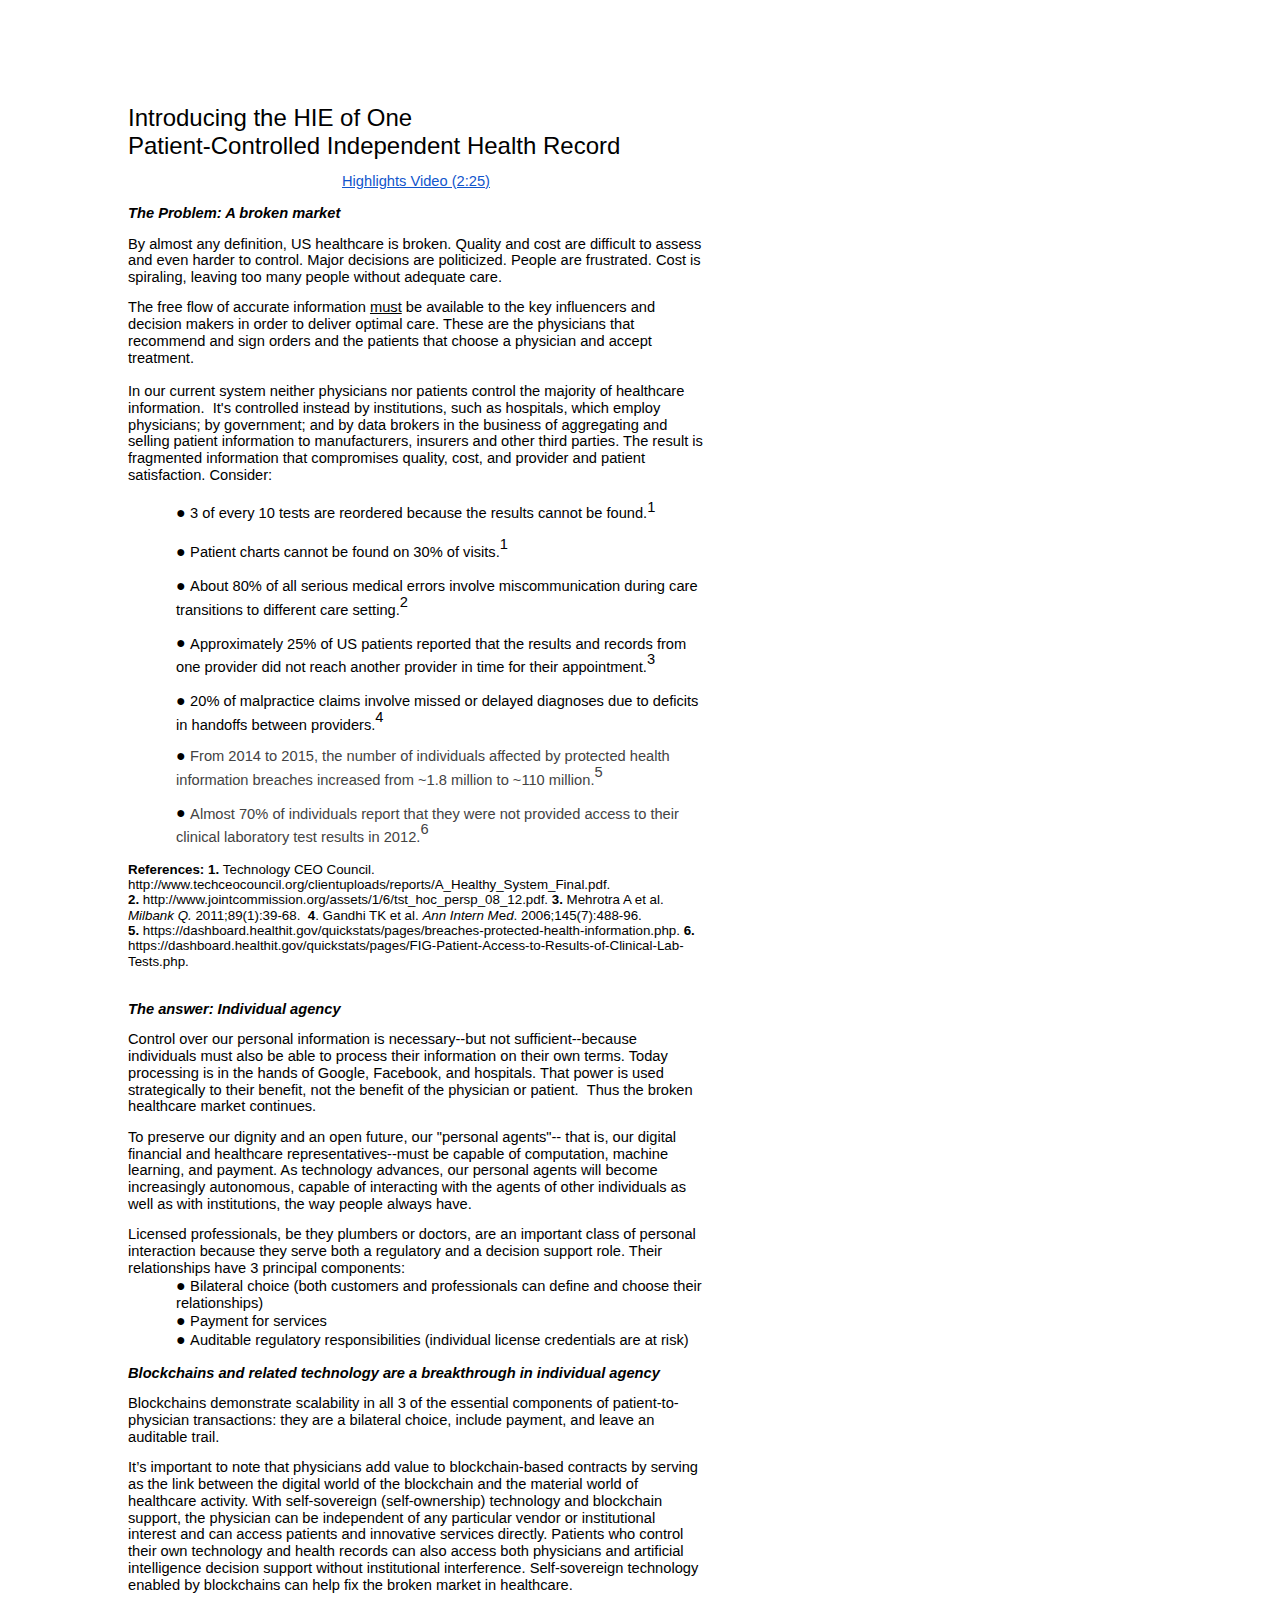
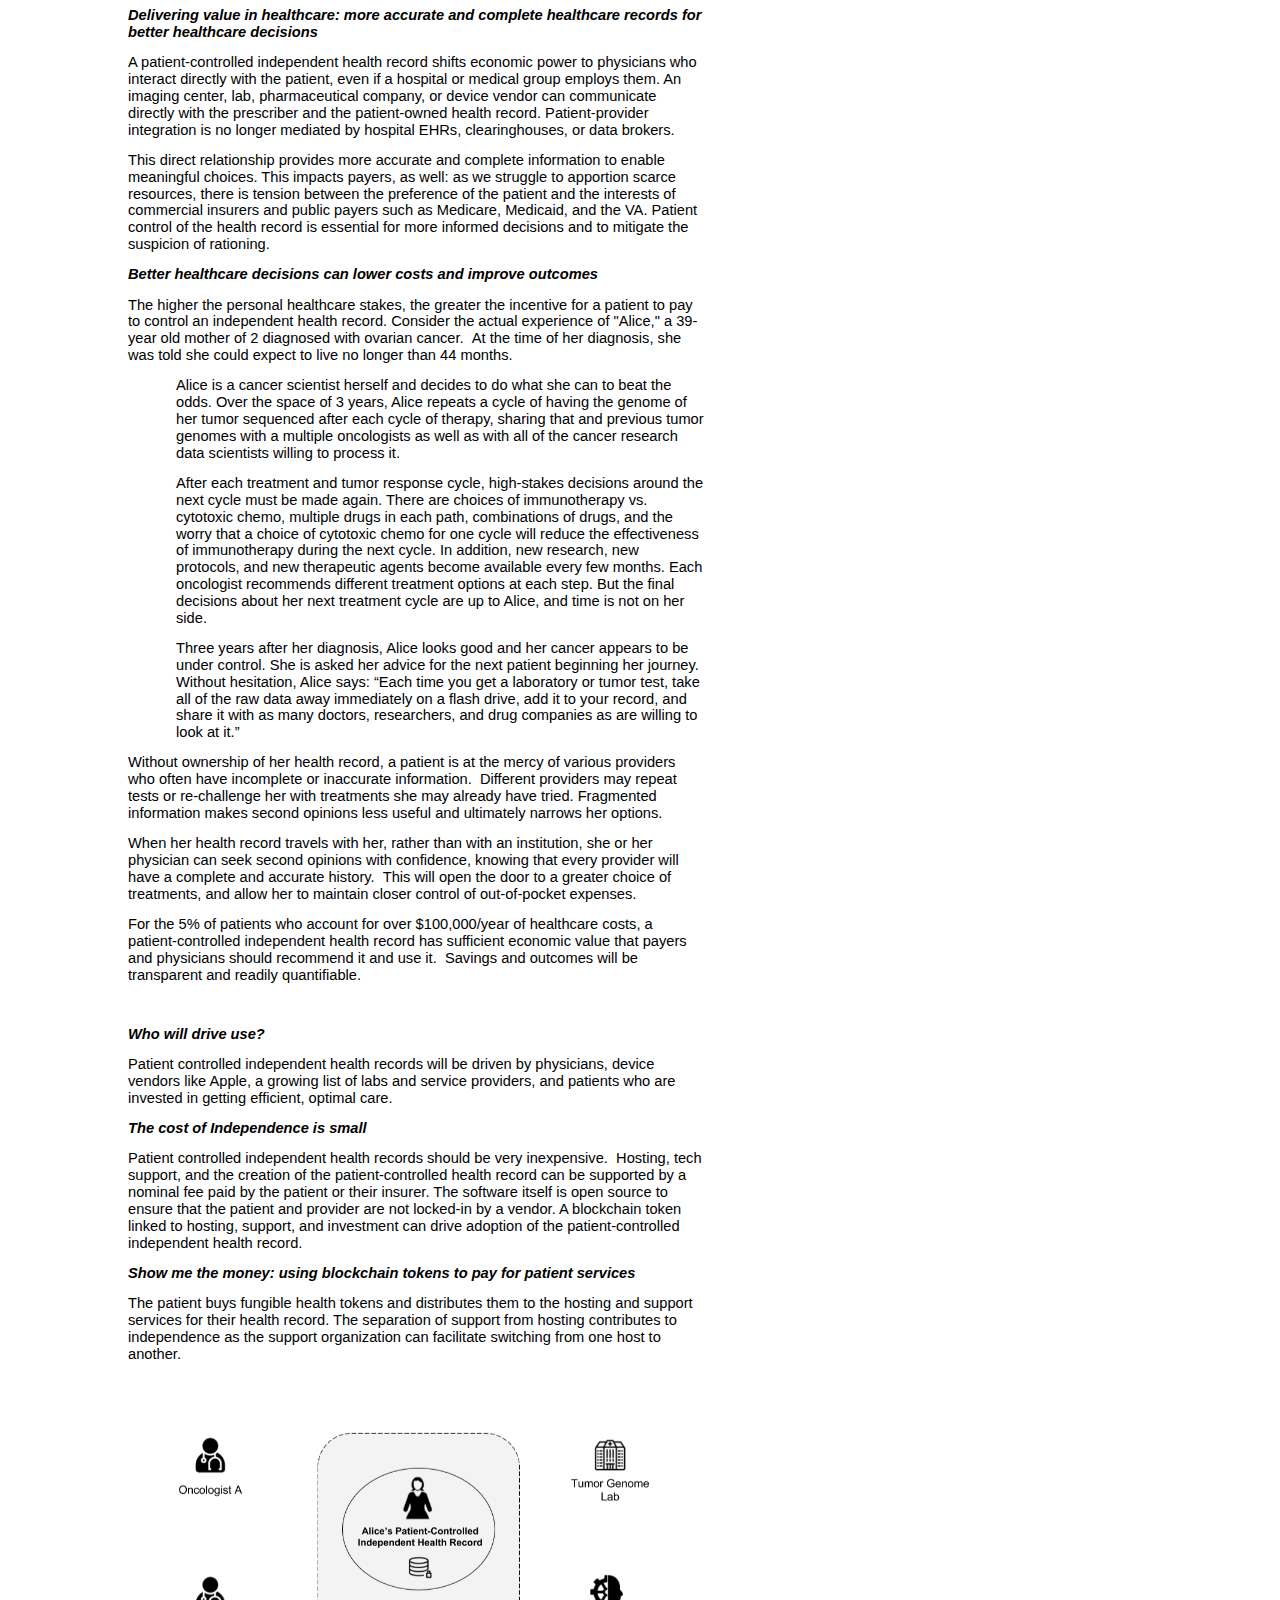
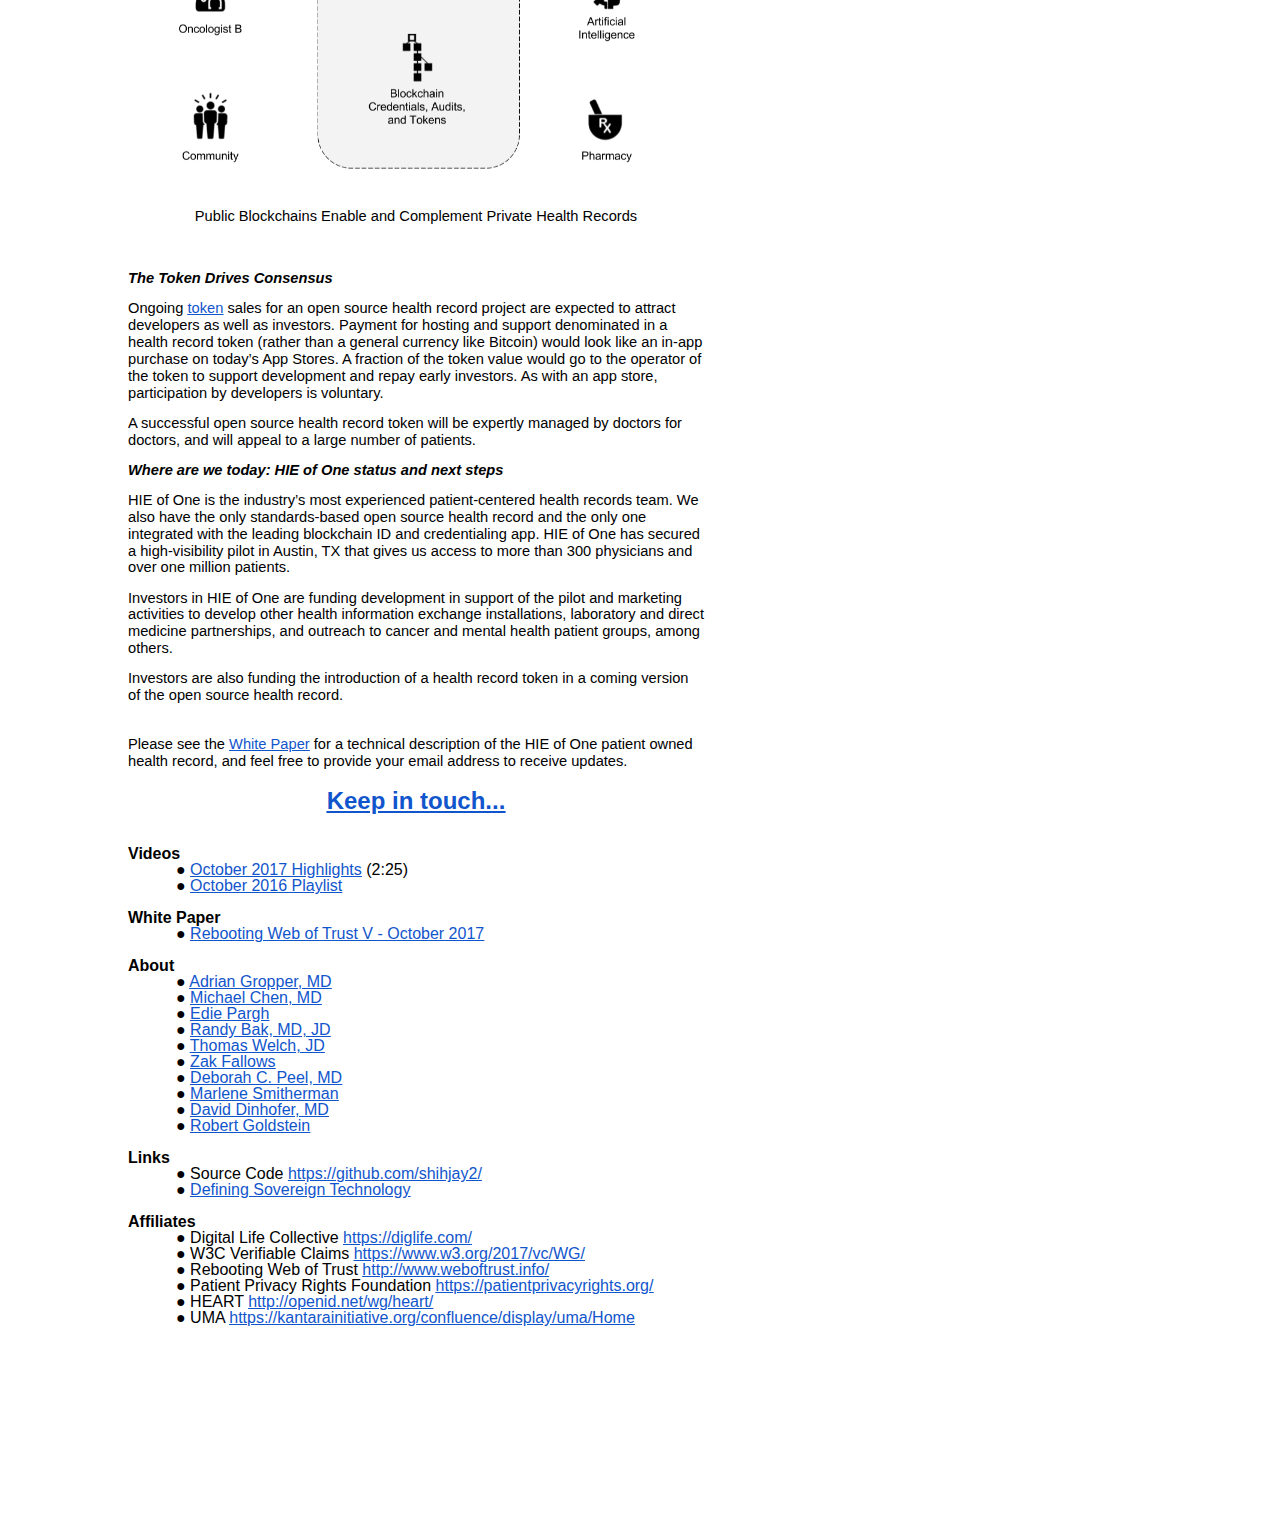
==== commit 7be48b20: "capitalized caption" ====
--- a/index.html
+++ b/index.html
@@ -1 +1 @@
-<html><head><meta content="text/html; charset=UTF-8" http-equiv="content-type"><style type="text/css">ul.lst-kix_w4yz7dip944e-7{list-style-type:none}ul.lst-kix_w4yz7dip944e-8{list-style-type:none}ul.lst-kix_w4yz7dip944e-3{list-style-type:none}ul.lst-kix_w4yz7dip944e-4{list-style-type:none}ul.lst-kix_w4yz7dip944e-5{list-style-type:none}ul.lst-kix_w4yz7dip944e-6{list-style-type:none}ul.lst-kix_1caety5n44jp-6{list-style-type:none}ul.lst-kix_1caety5n44jp-5{list-style-type:none}ul.lst-kix_w4yz7dip944e-0{list-style-type:none}ul.lst-kix_1caety5n44jp-4{list-style-type:none}ul.lst-kix_w4yz7dip944e-1{list-style-type:none}ul.lst-kix_1caety5n44jp-3{list-style-type:none}ul.lst-kix_w4yz7dip944e-2{list-style-type:none}ul.lst-kix_1caety5n44jp-2{list-style-type:none}ul.lst-kix_1caety5n44jp-1{list-style-type:none}ul.lst-kix_1caety5n44jp-0{list-style-type:none}.lst-kix_list_5-0>li:before{content:"\0025cf  "}ul.lst-kix_pq57p9t7fry1-1{list-style-type:none}ul.lst-kix_pq57p9t7fry1-0{list-style-type:none}ul.lst-kix_pq57p9t7fry1-3{list-style-type:none}ul.lst-kix_pq57p9t7fry1-2{list-style-type:none}.lst-kix_4sxb79evgf48-8>li:before{content:"\0025a0  "}ul.lst-kix_pq57p9t7fry1-5{list-style-type:none}ul.lst-kix_pq57p9t7fry1-4{list-style-type:none}.lst-kix_list_5-3>li:before{content:"\0025cf  "}ul.lst-kix_pq57p9t7fry1-7{list-style-type:none}ul.lst-kix_pq57p9t7fry1-6{list-style-type:none}.lst-kix_list_5-2>li:before{content:"\0025aa  "}ul.lst-kix_pq57p9t7fry1-8{list-style-type:none}.lst-kix_list_5-1>li:before{content:"o  "}.lst-kix_list_5-7>li:before{content:"o  "}.lst-kix_u3x884ymosly-8>li:before{content:"\0025aa  "}.lst-kix_4sxb79evgf48-3>li:before{content:"\0025cf  "}.lst-kix_list_5-6>li:before{content:"\0025cf  "}.lst-kix_list_5-8>li:before{content:"\0025aa  "}.lst-kix_u3x884ymosly-7>li:before{content:"o  "}.lst-kix_u3x884ymosly-6>li:before{content:"\0025cf  "}.lst-kix_4sxb79evgf48-4>li:before{content:"\0025cb  "}.lst-kix_4sxb79evgf48-7>li:before{content:"\0025cb  "}.lst-kix_list_5-4>li:before{content:"o  "}.lst-kix_gpxxwqfclfl-4>li:before{content:"\0025cb  "}.lst-kix_list_5-5>li:before{content:"\0025aa  "}.lst-kix_4sxb79evgf48-5>li:before{content:"\0025a0  "}ul.lst-kix_1caety5n44jp-8{list-style-type:none}.lst-kix_4sxb79evgf48-6>li:before{content:"\0025cf  "}ul.lst-kix_1caety5n44jp-7{list-style-type:none}.lst-kix_gpxxwqfclfl-5>li:before{content:"\0025a0  "}.lst-kix_s57xws4li10p-5>li:before{content:"\0025a0  "}.lst-kix_s57xws4li10p-4>li:before{content:"\0025cb  "}.lst-kix_s57xws4li10p-6>li:before{content:"\0025cf  "}.lst-kix_list_6-1>li:before{content:"o  "}.lst-kix_list_6-3>li:before{content:"\0025cf  "}.lst-kix_list_6-0>li:before{content:"\0025cf  "}.lst-kix_list_6-4>li:before{content:"o  "}.lst-kix_gpxxwqfclfl-3>li:before{content:"\0025cf  "}.lst-kix_s57xws4li10p-0>li:before{content:"\0025cf  "}.lst-kix_s57xws4li10p-8>li:before{content:"\0025a0  "}.lst-kix_gpxxwqfclfl-2>li:before{content:"\0025a0  "}.lst-kix_s57xws4li10p-7>li:before{content:"\0025cb  "}.lst-kix_gpxxwqfclfl-1>li:before{content:"\0025cb  "}.lst-kix_list_6-2>li:before{content:"\0025aa  "}.lst-kix_gpxxwqfclfl-0>li:before{content:"\0025cf  "}.lst-kix_list_6-8>li:before{content:"\0025aa  "}.lst-kix_s57xws4li10p-1>li:before{content:"\0025cb  "}.lst-kix_s57xws4li10p-2>li:before{content:"\0025a0  "}.lst-kix_list_6-5>li:before{content:"\0025aa  "}.lst-kix_list_6-7>li:before{content:"o  "}.lst-kix_s57xws4li10p-3>li:before{content:"\0025cf  "}.lst-kix_list_6-6>li:before{content:"\0025cf  "}.lst-kix_1scmx3xmkx9n-0>li:before{content:"\0025cf  "}.lst-kix_1scmx3xmkx9n-2>li:before{content:"\0025a0  "}ul.lst-kix_z3g2u38xxepj-8{list-style-type:none}.lst-kix_1scmx3xmkx9n-4>li:before{content:"\0025cb  "}.lst-kix_1scmx3xmkx9n-6>li:before{content:"\0025cf  "}ul.lst-kix_4sxb79evgf48-0{list-style-type:none}ul.lst-kix_z3g2u38xxepj-2{list-style-type:none}ul.lst-kix_4sxb79evgf48-1{list-style-type:none}ul.lst-kix_z3g2u38xxepj-3{list-style-type:none}ul.lst-kix_z3g2u38xxepj-0{list-style-type:none}ul.lst-kix_z3g2u38xxepj-1{list-style-type:none}ul.lst-kix_z3g2u38xxepj-6{list-style-type:none}ul.lst-kix_z3g2u38xxepj-7{list-style-type:none}ul.lst-kix_z3g2u38xxepj-4{list-style-type:none}ul.lst-kix_z3g2u38xxepj-5{list-style-type:none}.lst-kix_u3x884ymosly-0>li:before{content:"\0025cf  "}.lst-kix_u3x884ymosly-2>li:before{content:"\0025aa  "}.lst-kix_gpxxwqfclfl-7>li:before{content:"\0025cb  "}.lst-kix_u3x884ymosly-4>li:before{content:"o  "}.lst-kix_list_4-1>li:before{content:"o  "}.lst-kix_4sxb79evgf48-2>li:before{content:"\0025a0  "}.lst-kix_list_4-3>li:before{content:"\0025cf  "}.lst-kix_list_4-5>li:before{content:"\0025aa  "}.lst-kix_4sxb79evgf48-0>li:before{content:"\0025cf  "}ul.lst-kix_s57xws4li10p-0{list-style-type:none}ul.lst-kix_s57xws4li10p-1{list-style-type:none}ul.lst-kix_1scmx3xmkx9n-2{list-style-type:none}ul.lst-kix_1scmx3xmkx9n-1{list-style-type:none}ul.lst-kix_1scmx3xmkx9n-0{list-style-type:none}.lst-kix_axnwez6d9zbw-4>li:before{content:"\0025cb  "}.lst-kix_axnwez6d9zbw-0>li:before{content:"\0025cf  "}.lst-kix_axnwez6d9zbw-2>li:before{content:"\0025a0  "}ul.lst-kix_4sxb79evgf48-8{list-style-type:none}ul.lst-kix_4sxb79evgf48-6{list-style-type:none}ul.lst-kix_4sxb79evgf48-7{list-style-type:none}.lst-kix_axnwez6d9zbw-6>li:before{content:"\0025cf  "}ul.lst-kix_4sxb79evgf48-4{list-style-type:none}ul.lst-kix_4sxb79evgf48-5{list-style-type:none}ul.lst-kix_4sxb79evgf48-2{list-style-type:none}ul.lst-kix_4sxb79evgf48-3{list-style-type:none}ul.lst-kix_s57xws4li10p-8{list-style-type:none}ul.lst-kix_1scmx3xmkx9n-6{list-style-type:none}ul.lst-kix_1scmx3xmkx9n-5{list-style-type:none}ul.lst-kix_s57xws4li10p-6{list-style-type:none}ul.lst-kix_1scmx3xmkx9n-4{list-style-type:none}ul.lst-kix_s57xws4li10p-7{list-style-type:none}ul.lst-kix_1scmx3xmkx9n-3{list-style-type:none}.lst-kix_1scmx3xmkx9n-8>li:before{content:"\0025a0  "}ul.lst-kix_s57xws4li10p-4{list-style-type:none}ul.lst-kix_s57xws4li10p-5{list-style-type:none}ul.lst-kix_s57xws4li10p-2{list-style-type:none}ul.lst-kix_1scmx3xmkx9n-8{list-style-type:none}ul.lst-kix_s57xws4li10p-3{list-style-type:none}ul.lst-kix_1scmx3xmkx9n-7{list-style-type:none}.lst-kix_axnwez6d9zbw-8>li:before{content:"\0025a0  "}.lst-kix_ibzg39evo81b-6>li:before{content:"\0025cf  "}.lst-kix_ibzg39evo81b-5>li:before{content:"\0025a0  "}.lst-kix_ibzg39evo81b-2>li:before{content:"\0025a0  "}.lst-kix_list_3-0>li:before{content:"\0025cf  "}.lst-kix_1caety5n44jp-5>li:before{content:"\0025a0  "}ul.lst-kix_list_5-7{list-style-type:none}ul.lst-kix_list_5-8{list-style-type:none}.lst-kix_1caety5n44jp-4>li:before{content:"\0025cb  "}ul.lst-kix_list_5-5{list-style-type:none}ul.lst-kix_list_5-6{list-style-type:none}.lst-kix_1caety5n44jp-1>li:before{content:"\0025cb  "}ul.lst-kix_list_5-0{list-style-type:none}.lst-kix_1caety5n44jp-0>li:before{content:"\0025cf  "}.lst-kix_list_3-4>li:before{content:"o  "}.lst-kix_r1yexfknx31-2>li:before{content:"\0025a0  "}ul.lst-kix_list_5-3{list-style-type:none}.lst-kix_list_3-3>li:before{content:"\0025cf  "}ul.lst-kix_list_5-4{list-style-type:none}ul.lst-kix_list_5-1{list-style-type:none}ul.lst-kix_list_5-2{list-style-type:none}.lst-kix_list_3-8>li:before{content:"\0025aa  "}.lst-kix_list_3-7>li:before{content:"o  "}.lst-kix_1caety5n44jp-8>li:before{content:"\0025a0  "}.lst-kix_list_4-8>li:before{content:"\0025aa  "}.lst-kix_list_4-7>li:before{content:"o  "}ul.lst-kix_list_4-8{list-style-type:none}ul.lst-kix_nchzz9s7dinc-8{list-style-type:none}ul.lst-kix_nchzz9s7dinc-7{list-style-type:none}ul.lst-kix_list_4-6{list-style-type:none}ul.lst-kix_nchzz9s7dinc-6{list-style-type:none}ul.lst-kix_list_4-7{list-style-type:none}ul.lst-kix_nchzz9s7dinc-5{list-style-type:none}ul.lst-kix_list_4-0{list-style-type:none}ul.lst-kix_nchzz9s7dinc-0{list-style-type:none}ul.lst-kix_list_4-1{list-style-type:none}.lst-kix_6bkzxv203aas-0>li:before{content:"\0025cf  "}ul.lst-kix_list_4-4{list-style-type:none}ul.lst-kix_nchzz9s7dinc-4{list-style-type:none}ul.lst-kix_list_4-5{list-style-type:none}ul.lst-kix_nchzz9s7dinc-3{list-style-type:none}ul.lst-kix_list_4-2{list-style-type:none}ul.lst-kix_nchzz9s7dinc-2{list-style-type:none}ul.lst-kix_list_4-3{list-style-type:none}ul.lst-kix_nchzz9s7dinc-1{list-style-type:none}.lst-kix_w4yz7dip944e-3>li:before{content:"\0025cf  "}.lst-kix_w4yz7dip944e-4>li:before{content:"\0025cb  "}.lst-kix_6bkzxv203aas-4>li:before{content:"\0025cb  "}.lst-kix_6bkzxv203aas-5>li:before{content:"\0025a0  "}.lst-kix_w4yz7dip944e-0>li:before{content:"\0025cf  "}.lst-kix_w4yz7dip944e-7>li:before{content:"\0025cb  "}.lst-kix_w4yz7dip944e-8>li:before{content:"\0025a0  "}.lst-kix_6bkzxv203aas-1>li:before{content:"\0025cb  "}.lst-kix_6bkzxv203aas-8>li:before{content:"\0025a0  "}.lst-kix_fvu3po59vavx-4>li:before{content:"\0025cb  "}.lst-kix_list_2-4>li:before{content:"o  "}.lst-kix_list_2-8>li:before{content:"\0025aa  "}.lst-kix_npsaloylxjq3-0>li:before{content:"\0025cf  "}.lst-kix_1scmx3xmkx9n-3>li:before{content:"\0025cf  "}.lst-kix_fvu3po59vavx-0>li:before{content:"\0025cf  "}.lst-kix_fvu3po59vavx-8>li:before{content:"\0025a0  "}.lst-kix_npsaloylxjq3-4>li:before{content:"\0025cb  "}.lst-kix_gpxxwqfclfl-8>li:before{content:"\0025a0  "}.lst-kix_list_4-0>li:before{content:"\0025cf  "}.lst-kix_u3x884ymosly-3>li:before{content:"\0025cf  "}.lst-kix_4sxb79evgf48-1>li:before{content:"\0025cb  "}.lst-kix_list_4-4>li:before{content:"o  "}.lst-kix_o3e720p1cno4-4>li:before{content:"\0025cb  "}.lst-kix_dbaq8ifungem-8>li:before{content:"\0025a0  "}.lst-kix_rzrbazrdn17b-0>li:before{content:"\0025cf  "}ul.lst-kix_list_6-6{list-style-type:none}ul.lst-kix_list_6-7{list-style-type:none}ul.lst-kix_list_6-4{list-style-type:none}ul.lst-kix_list_6-5{list-style-type:none}ul.lst-kix_list_6-8{list-style-type:none}.lst-kix_axnwez6d9zbw-3>li:before{content:"\0025cf  "}.lst-kix_pq57p9t7fry1-0>li:before{content:"\0025cf  "}.lst-kix_list_1-0>li:before{content:"\0025cf  "}.lst-kix_o3e720p1cno4-0>li:before{content:"\0025cf  "}.lst-kix_rzrbazrdn17b-4>li:before{content:"\0025cb  "}ul.lst-kix_list_6-2{list-style-type:none}ul.lst-kix_list_6-3{list-style-type:none}ul.lst-kix_list_6-0{list-style-type:none}ul.lst-kix_list_6-1{list-style-type:none}.lst-kix_r1yexfknx31-6>li:before{content:"\0025cf  "}.lst-kix_list_1-4>li:before{content:"o  "}.lst-kix_pq57p9t7fry1-4>li:before{content:"\0025cb  "}.lst-kix_pq57p9t7fry1-8>li:before{content:"\0025a0  "}ul.lst-kix_o3e720p1cno4-0{list-style-type:none}.lst-kix_list_2-0>li:before{content:"\0025cf  "}ul.lst-kix_o3e720p1cno4-1{list-style-type:none}.lst-kix_axnwez6d9zbw-7>li:before{content:"\0025cb  "}ul.lst-kix_o3e720p1cno4-2{list-style-type:none}ul.lst-kix_o3e720p1cno4-3{list-style-type:none}.lst-kix_npsaloylxjq3-8>li:before{content:"\0025a0  "}.lst-kix_1scmx3xmkx9n-7>li:before{content:"\0025cb  "}.lst-kix_8173bidf9a6r-3>li:before{content:"\0025cf  "}.lst-kix_8173bidf9a6r-7>li:before{content:"\0025cb  "}ul.lst-kix_o3e720p1cno4-4{list-style-type:none}.lst-kix_o3e720p1cno4-8>li:before{content:"\0025a0  "}.lst-kix_list_1-8>li:before{content:"\0025aa  "}ul.lst-kix_o3e720p1cno4-5{list-style-type:none}ul.lst-kix_o3e720p1cno4-6{list-style-type:none}ul.lst-kix_o3e720p1cno4-7{list-style-type:none}ul.lst-kix_o3e720p1cno4-8{list-style-type:none}ul.lst-kix_fvu3po59vavx-0{list-style-type:none}ul.lst-kix_fvu3po59vavx-2{list-style-type:none}ul.lst-kix_fvu3po59vavx-1{list-style-type:none}ul.lst-kix_list_1-0{list-style-type:none}.lst-kix_nchzz9s7dinc-1>li:before{content:"\0025cb  "}.lst-kix_nchzz9s7dinc-2>li:before{content:"\0025a0  "}.lst-kix_nchzz9s7dinc-0>li:before{content:"\0025cf  "}ul.lst-kix_rzrbazrdn17b-5{list-style-type:none}ul.lst-kix_rzrbazrdn17b-4{list-style-type:none}ul.lst-kix_rzrbazrdn17b-7{list-style-type:none}ul.lst-kix_rzrbazrdn17b-6{list-style-type:none}ul.lst-kix_rzrbazrdn17b-1{list-style-type:none}ul.lst-kix_rzrbazrdn17b-0{list-style-type:none}ul.lst-kix_rzrbazrdn17b-3{list-style-type:none}ul.lst-kix_rzrbazrdn17b-2{list-style-type:none}ul.lst-kix_list_1-3{list-style-type:none}ul.lst-kix_list_1-4{list-style-type:none}ul.lst-kix_list_1-1{list-style-type:none}ul.lst-kix_list_1-2{list-style-type:none}ul.lst-kix_list_1-7{list-style-type:none}ul.lst-kix_list_1-8{list-style-type:none}ul.lst-kix_rzrbazrdn17b-8{list-style-type:none}ul.lst-kix_list_1-5{list-style-type:none}ul.lst-kix_list_1-6{list-style-type:none}ul.lst-kix_ogibha6l8w0s-2{list-style-type:none}.lst-kix_prisi3gwhdb6-3>li:before{content:"\0025cf  "}ul.lst-kix_ogibha6l8w0s-1{list-style-type:none}.lst-kix_z3g2u38xxepj-7>li:before{content:"\0025cb  "}.lst-kix_rzrbazrdn17b-8>li:before{content:"\0025a0  "}ul.lst-kix_ogibha6l8w0s-0{list-style-type:none}ul.lst-kix_ogibha6l8w0s-6{list-style-type:none}.lst-kix_prisi3gwhdb6-1>li:before{content:"\0025cb  "}.lst-kix_prisi3gwhdb6-5>li:before{content:"\0025a0  "}ul.lst-kix_ogibha6l8w0s-5{list-style-type:none}.lst-kix_z3g2u38xxepj-8>li:before{content:"\0025a0  "}.lst-kix_rzrbazrdn17b-6>li:before{content:"\0025cf  "}ul.lst-kix_ogibha6l8w0s-4{list-style-type:none}.lst-kix_prisi3gwhdb6-0>li:before{content:"\0025cf  "}.lst-kix_prisi3gwhdb6-4>li:before{content:"\0025cb  "}ul.lst-kix_ogibha6l8w0s-3{list-style-type:none}ul.lst-kix_ogibha6l8w0s-8{list-style-type:none}ul.lst-kix_ogibha6l8w0s-7{list-style-type:none}.lst-kix_rzrbazrdn17b-7>li:before{content:"\0025cb  "}.lst-kix_nchzz9s7dinc-8>li:before{content:"\0025a0  "}.lst-kix_prisi3gwhdb6-2>li:before{content:"\0025a0  "}.lst-kix_nchzz9s7dinc-5>li:before{content:"\0025a0  "}.lst-kix_nchzz9s7dinc-7>li:before{content:"\0025cb  "}.lst-kix_nchzz9s7dinc-3>li:before{content:"\0025cf  "}.lst-kix_nchzz9s7dinc-6>li:before{content:"\0025cf  "}.lst-kix_prisi3gwhdb6-8>li:before{content:"\0025a0  "}.lst-kix_dbaq8ifungem-1>li:before{content:"\0025cb  "}ul.lst-kix_fvu3po59vavx-8{list-style-type:none}.lst-kix_prisi3gwhdb6-7>li:before{content:"\0025cb  "}.lst-kix_dbaq8ifungem-2>li:before{content:"\0025a0  "}ul.lst-kix_fvu3po59vavx-7{list-style-type:none}ul.lst-kix_fvu3po59vavx-4{list-style-type:none}.lst-kix_dbaq8ifungem-4>li:before{content:"\0025cb  "}.lst-kix_nchzz9s7dinc-4>li:before{content:"\0025cb  "}ul.lst-kix_fvu3po59vavx-3{list-style-type:none}ul.lst-kix_fvu3po59vavx-6{list-style-type:none}.lst-kix_prisi3gwhdb6-6>li:before{content:"\0025cf  "}.lst-kix_dbaq8ifungem-3>li:before{content:"\0025cf  "}ul.lst-kix_fvu3po59vavx-5{list-style-type:none}.lst-kix_dbaq8ifungem-0>li:before{content:"\0025cf  "}.lst-kix_ogibha6l8w0s-0>li:before{content:"\0025cf  "}.lst-kix_z3g2u38xxepj-6>li:before{content:"\0025cf  "}.lst-kix_z3g2u38xxepj-4>li:before{content:"\0025cb  "}.lst-kix_z3g2u38xxepj-5>li:before{content:"\0025a0  "}.lst-kix_ogibha6l8w0s-6>li:before{content:"\0025cf  "}.lst-kix_z3g2u38xxepj-2>li:before{content:"\0025a0  "}.lst-kix_z3g2u38xxepj-3>li:before{content:"\0025cf  "}.lst-kix_ogibha6l8w0s-7>li:before{content:"\0025cb  "}.lst-kix_ogibha6l8w0s-8>li:before{content:"\0025a0  "}.lst-kix_ogibha6l8w0s-1>li:before{content:"\0025cb  "}.lst-kix_ogibha6l8w0s-2>li:before{content:"\0025a0  "}ul.lst-kix_prisi3gwhdb6-0{list-style-type:none}.lst-kix_z3g2u38xxepj-0>li:before{content:"\0025cf  "}.lst-kix_z3g2u38xxepj-1>li:before{content:"\0025cb  "}ul.lst-kix_prisi3gwhdb6-2{list-style-type:none}ul.lst-kix_prisi3gwhdb6-1{list-style-type:none}ul.lst-kix_prisi3gwhdb6-4{list-style-type:none}.lst-kix_ogibha6l8w0s-5>li:before{content:"\0025a0  "}ul.lst-kix_prisi3gwhdb6-3{list-style-type:none}ul.lst-kix_prisi3gwhdb6-6{list-style-type:none}ul.lst-kix_prisi3gwhdb6-5{list-style-type:none}ul.lst-kix_prisi3gwhdb6-8{list-style-type:none}.lst-kix_ogibha6l8w0s-3>li:before{content:"\0025cf  "}.lst-kix_ogibha6l8w0s-4>li:before{content:"\0025cb  "}ul.lst-kix_prisi3gwhdb6-7{list-style-type:none}.lst-kix_list_2-7>li:before{content:"o  "}.lst-kix_list_2-5>li:before{content:"\0025aa  "}.lst-kix_fvu3po59vavx-1>li:before{content:"\0025cb  "}.lst-kix_fvu3po59vavx-5>li:before{content:"\0025a0  "}.lst-kix_fvu3po59vavx-7>li:before{content:"\0025cb  "}ul.lst-kix_list_3-7{list-style-type:none}ul.lst-kix_list_3-8{list-style-type:none}.lst-kix_npsaloylxjq3-5>li:before{content:"\0025a0  "}ul.lst-kix_list_3-1{list-style-type:none}ul.lst-kix_list_3-2{list-style-type:none}ul.lst-kix_list_3-0{list-style-type:none}.lst-kix_npsaloylxjq3-1>li:before{content:"\0025cb  "}.lst-kix_npsaloylxjq3-3>li:before{content:"\0025cf  "}ul.lst-kix_list_3-5{list-style-type:none}ul.lst-kix_list_3-6{list-style-type:none}ul.lst-kix_list_3-3{list-style-type:none}.lst-kix_fvu3po59vavx-3>li:before{content:"\0025cf  "}ul.lst-kix_list_3-4{list-style-type:none}ul.lst-kix_8173bidf9a6r-7{list-style-type:none}ul.lst-kix_8173bidf9a6r-8{list-style-type:none}ul.lst-kix_8173bidf9a6r-0{list-style-type:none}ul.lst-kix_8173bidf9a6r-1{list-style-type:none}ul.lst-kix_8173bidf9a6r-2{list-style-type:none}ul.lst-kix_8173bidf9a6r-3{list-style-type:none}ul.lst-kix_8173bidf9a6r-4{list-style-type:none}ul.lst-kix_8173bidf9a6r-5{list-style-type:none}ul.lst-kix_8173bidf9a6r-6{list-style-type:none}ul.lst-kix_r1yexfknx31-3{list-style-type:none}ul.lst-kix_r1yexfknx31-4{list-style-type:none}ul.lst-kix_r1yexfknx31-5{list-style-type:none}ul.lst-kix_r1yexfknx31-6{list-style-type:none}ul.lst-kix_r1yexfknx31-0{list-style-type:none}ul.lst-kix_r1yexfknx31-1{list-style-type:none}ul.lst-kix_r1yexfknx31-2{list-style-type:none}ul.lst-kix_r1yexfknx31-7{list-style-type:none}ul.lst-kix_r1yexfknx31-8{list-style-type:none}.lst-kix_o3e720p1cno4-5>li:before{content:"\0025a0  "}.lst-kix_dbaq8ifungem-5>li:before{content:"\0025a0  "}.lst-kix_8173bidf9a6r-0>li:before{content:"\0025cf  "}.lst-kix_8173bidf9a6r-2>li:before{content:"\0025a0  "}.lst-kix_o3e720p1cno4-3>li:before{content:"\0025cf  "}.lst-kix_dbaq8ifungem-7>li:before{content:"\0025cb  "}.lst-kix_rzrbazrdn17b-1>li:before{content:"\0025cb  "}ul.lst-kix_list_2-8{list-style-type:none}ul.lst-kix_list_2-2{list-style-type:none}.lst-kix_pq57p9t7fry1-3>li:before{content:"\0025cf  "}ul.lst-kix_list_2-3{list-style-type:none}.lst-kix_o3e720p1cno4-1>li:before{content:"\0025cb  "}.lst-kix_rzrbazrdn17b-5>li:before{content:"\0025a0  "}ul.lst-kix_list_2-0{list-style-type:none}ul.lst-kix_list_2-1{list-style-type:none}ul.lst-kix_list_2-6{list-style-type:none}.lst-kix_pq57p9t7fry1-1>li:before{content:"\0025cb  "}.lst-kix_list_1-1>li:before{content:"o  "}ul.lst-kix_list_2-7{list-style-type:none}.lst-kix_rzrbazrdn17b-3>li:before{content:"\0025cf  "}ul.lst-kix_list_2-4{list-style-type:none}ul.lst-kix_list_2-5{list-style-type:none}.lst-kix_pq57p9t7fry1-7>li:before{content:"\0025cb  "}.lst-kix_list_1-3>li:before{content:"\0025cf  "}.lst-kix_r1yexfknx31-7>li:before{content:"\0025cb  "}.lst-kix_r1yexfknx31-3>li:before{content:"\0025cf  "}.lst-kix_list_1-7>li:before{content:"o  "}.lst-kix_8173bidf9a6r-8>li:before{content:"\0025a0  "}.lst-kix_pq57p9t7fry1-5>li:before{content:"\0025a0  "}.lst-kix_list_1-5>li:before{content:"\0025aa  "}.lst-kix_r1yexfknx31-5>li:before{content:"\0025a0  "}.lst-kix_npsaloylxjq3-7>li:before{content:"\0025cb  "}.lst-kix_8173bidf9a6r-4>li:before{content:"\0025cb  "}.lst-kix_8173bidf9a6r-6>li:before{content:"\0025cf  "}.lst-kix_list_2-1>li:before{content:"o  "}.lst-kix_ibzg39evo81b-1>li:before{content:"\0025cb  "}.lst-kix_list_2-3>li:before{content:"\0025cf  "}.lst-kix_o3e720p1cno4-7>li:before{content:"\0025cb  "}ul.lst-kix_dbaq8ifungem-3{list-style-type:none}ul.lst-kix_dbaq8ifungem-2{list-style-type:none}.lst-kix_ibzg39evo81b-7>li:before{content:"\0025cb  "}ul.lst-kix_dbaq8ifungem-5{list-style-type:none}ul.lst-kix_dbaq8ifungem-4{list-style-type:none}ul.lst-kix_dbaq8ifungem-7{list-style-type:none}ul.lst-kix_dbaq8ifungem-6{list-style-type:none}ul.lst-kix_dbaq8ifungem-8{list-style-type:none}.lst-kix_ibzg39evo81b-3>li:before{content:"\0025cf  "}.lst-kix_ibzg39evo81b-4>li:before{content:"\0025cb  "}.lst-kix_list_3-1>li:before{content:"o  "}.lst-kix_list_3-2>li:before{content:"\0025aa  "}.lst-kix_r1yexfknx31-0>li:before{content:"\0025cf  "}.lst-kix_1caety5n44jp-3>li:before{content:"\0025cf  "}.lst-kix_list_3-5>li:before{content:"\0025aa  "}.lst-kix_1caety5n44jp-2>li:before{content:"\0025a0  "}.lst-kix_ibzg39evo81b-8>li:before{content:"\0025a0  "}ul.lst-kix_dbaq8ifungem-1{list-style-type:none}.lst-kix_r1yexfknx31-1>li:before{content:"\0025cb  "}ul.lst-kix_dbaq8ifungem-0{list-style-type:none}ul.lst-kix_6bkzxv203aas-2{list-style-type:none}ul.lst-kix_6bkzxv203aas-3{list-style-type:none}ul.lst-kix_6bkzxv203aas-4{list-style-type:none}ul.lst-kix_6bkzxv203aas-5{list-style-type:none}ul.lst-kix_6bkzxv203aas-6{list-style-type:none}ul.lst-kix_6bkzxv203aas-7{list-style-type:none}ul.lst-kix_6bkzxv203aas-8{list-style-type:none}.lst-kix_list_3-6>li:before{content:"\0025cf  "}ul.lst-kix_6bkzxv203aas-0{list-style-type:none}ul.lst-kix_6bkzxv203aas-1{list-style-type:none}.lst-kix_1caety5n44jp-6>li:before{content:"\0025cf  "}.lst-kix_1caety5n44jp-7>li:before{content:"\0025cb  "}ul.lst-kix_ibzg39evo81b-2{list-style-type:none}ul.lst-kix_ibzg39evo81b-3{list-style-type:none}ul.lst-kix_ibzg39evo81b-4{list-style-type:none}ul.lst-kix_ibzg39evo81b-5{list-style-type:none}ul.lst-kix_ibzg39evo81b-6{list-style-type:none}ul.lst-kix_ibzg39evo81b-7{list-style-type:none}ul.lst-kix_ibzg39evo81b-8{list-style-type:none}ul.lst-kix_ibzg39evo81b-0{list-style-type:none}ul.lst-kix_ibzg39evo81b-1{list-style-type:none}.lst-kix_w4yz7dip944e-1>li:before{content:"\0025cb  "}.lst-kix_w4yz7dip944e-5>li:before{content:"\0025a0  "}.lst-kix_w4yz7dip944e-6>li:before{content:"\0025cf  "}.lst-kix_6bkzxv203aas-2>li:before{content:"\0025a0  "}.lst-kix_6bkzxv203aas-3>li:before{content:"\0025cf  "}.lst-kix_w4yz7dip944e-2>li:before{content:"\0025a0  "}.lst-kix_6bkzxv203aas-6>li:before{content:"\0025cf  "}.lst-kix_6bkzxv203aas-7>li:before{content:"\0025cb  "}ul.lst-kix_npsaloylxjq3-2{list-style-type:none}.lst-kix_list_2-6>li:before{content:"\0025cf  "}ul.lst-kix_npsaloylxjq3-1{list-style-type:none}ul.lst-kix_npsaloylxjq3-0{list-style-type:none}ul.lst-kix_npsaloylxjq3-6{list-style-type:none}ul.lst-kix_npsaloylxjq3-5{list-style-type:none}ul.lst-kix_npsaloylxjq3-4{list-style-type:none}ul.lst-kix_axnwez6d9zbw-8{list-style-type:none}ul.lst-kix_npsaloylxjq3-3{list-style-type:none}.lst-kix_fvu3po59vavx-6>li:before{content:"\0025cf  "}.lst-kix_npsaloylxjq3-6>li:before{content:"\0025cf  "}.lst-kix_1scmx3xmkx9n-5>li:before{content:"\0025a0  "}ul.lst-kix_gpxxwqfclfl-3{list-style-type:none}ul.lst-kix_gpxxwqfclfl-4{list-style-type:none}ul.lst-kix_gpxxwqfclfl-5{list-style-type:none}ul.lst-kix_gpxxwqfclfl-6{list-style-type:none}ul.lst-kix_gpxxwqfclfl-0{list-style-type:none}ul.lst-kix_gpxxwqfclfl-1{list-style-type:none}ul.lst-kix_gpxxwqfclfl-2{list-style-type:none}ul.lst-kix_u3x884ymosly-0{list-style-type:none}.lst-kix_fvu3po59vavx-2>li:before{content:"\0025a0  "}ul.lst-kix_u3x884ymosly-1{list-style-type:none}.lst-kix_npsaloylxjq3-2>li:before{content:"\0025a0  "}.lst-kix_1scmx3xmkx9n-1>li:before{content:"\0025cb  "}.lst-kix_u3x884ymosly-1>li:before{content:"o  "}.lst-kix_gpxxwqfclfl-6>li:before{content:"\0025cf  "}.lst-kix_u3x884ymosly-5>li:before{content:"\0025aa  "}ul.lst-kix_gpxxwqfclfl-7{list-style-type:none}ul.lst-kix_gpxxwqfclfl-8{list-style-type:none}.lst-kix_list_4-2>li:before{content:"\0025aa  "}.lst-kix_list_4-6>li:before{content:"\0025cf  "}ul.lst-kix_npsaloylxjq3-8{list-style-type:none}ul.lst-kix_npsaloylxjq3-7{list-style-type:none}.lst-kix_dbaq8ifungem-6>li:before{content:"\0025cf  "}.lst-kix_o3e720p1cno4-6>li:before{content:"\0025cf  "}.lst-kix_o3e720p1cno4-2>li:before{content:"\0025a0  "}.lst-kix_8173bidf9a6r-1>li:before{content:"\0025cb  "}.lst-kix_rzrbazrdn17b-2>li:before{content:"\0025a0  "}.lst-kix_list_1-2>li:before{content:"\0025aa  "}.lst-kix_axnwez6d9zbw-1>li:before{content:"\0025cb  "}.lst-kix_pq57p9t7fry1-2>li:before{content:"\0025a0  "}ul.lst-kix_u3x884ymosly-4{list-style-type:none}ul.lst-kix_u3x884ymosly-5{list-style-type:none}ul.lst-kix_u3x884ymosly-2{list-style-type:none}ul.lst-kix_u3x884ymosly-3{list-style-type:none}ul.lst-kix_u3x884ymosly-8{list-style-type:none}ul.lst-kix_u3x884ymosly-6{list-style-type:none}ul.lst-kix_u3x884ymosly-7{list-style-type:none}.lst-kix_r1yexfknx31-4>li:before{content:"\0025cb  "}.lst-kix_list_1-6>li:before{content:"\0025cf  "}.lst-kix_axnwez6d9zbw-5>li:before{content:"\0025a0  "}.lst-kix_pq57p9t7fry1-6>li:before{content:"\0025cf  "}ul.lst-kix_axnwez6d9zbw-7{list-style-type:none}ul.lst-kix_axnwez6d9zbw-6{list-style-type:none}.lst-kix_list_2-2>li:before{content:"\0025aa  "}ul.lst-kix_axnwez6d9zbw-5{list-style-type:none}ul.lst-kix_axnwez6d9zbw-4{list-style-type:none}ul.lst-kix_axnwez6d9zbw-3{list-style-type:none}.lst-kix_r1yexfknx31-8>li:before{content:"\0025a0  "}ul.lst-kix_axnwez6d9zbw-2{list-style-type:none}.lst-kix_ibzg39evo81b-0>li:before{content:"\0025cf  "}ul.lst-kix_axnwez6d9zbw-1{list-style-type:none}ul.lst-kix_axnwez6d9zbw-0{list-style-type:none}.lst-kix_8173bidf9a6r-5>li:before{content:"\0025a0  "}ol{margin:0;padding:0}table td,table th{padding:0}.c15{margin-left:36pt;padding-top:10pt;padding-left:0pt;padding-bottom:0pt;line-height:1.15;orphans:2;widows:2;text-align:left}.c23{margin-left:36pt;padding-top:0pt;padding-left:0pt;padding-bottom:0pt;line-height:1.1500000000000001;orphans:2;widows:2;text-align:left}.c10{margin-left:36pt;padding-top:12pt;padding-left:0pt;padding-bottom:0pt;line-height:1.15;orphans:2;widows:2;text-align:left}.c3{color:#000000;font-weight:400;text-decoration:none;vertical-align:baseline;font-size:11pt;font-family:"Arial";font-style:normal}.c5{color:#000000;font-weight:400;text-decoration:none;vertical-align:baseline;font-size:12pt;font-family:"Arial";font-style:normal}.c38{padding-top:12pt;padding-left:0pt;padding-bottom:0pt;line-height:1.0;orphans:2;widows:2;text-align:left}.c8{padding-top:0pt;padding-bottom:0pt;line-height:1.15;orphans:2;widows:2;text-align:left;height:12pt}.c26{padding-top:0pt;padding-bottom:0pt;line-height:1.1500000000000001;orphans:2;widows:2;text-align:left;height:12pt}.c4{padding-top:0pt;padding-bottom:10pt;line-height:1.1500000000000001;orphans:2;widows:2;text-align:left}.c22{padding-top:0pt;padding-bottom:36pt;line-height:1.0;text-align:left;margin-right:18pt;height:12pt}.c17{padding-top:0pt;padding-bottom:0pt;line-height:1.1500000000000001;orphans:2;widows:2;text-align:center}.c40{padding-top:10pt;padding-bottom:0pt;line-height:1.1500000000000001;orphans:2;widows:2;text-align:center}.c39{padding-top:0pt;padding-bottom:10pt;line-height:1.1500000000000001;orphans:2;widows:2;text-align:center}.c31{padding-top:0pt;padding-bottom:0pt;line-height:1.1500000000000001;orphans:2;widows:2;text-align:left}.c1{margin-left:36pt;padding-top:0pt;padding-left:0pt;padding-bottom:0pt;line-height:1.0;text-align:left}.c0{padding-top:0pt;padding-bottom:0pt;line-height:1.0;text-align:left;height:12pt}.c37{padding-top:0pt;padding-bottom:0pt;line-height:1.0;text-align:left}.c12{text-decoration:none;vertical-align:baseline;font-family:"Arial";font-style:normal}.c24{color:#000000;text-decoration:none;vertical-align:baseline;font-family:"Arial"}.c34{padding-top:0pt;padding-bottom:0pt;line-height:1.0;text-align:right}.c7{font-size:11pt;color:#434343;font-weight:400}.c30{background-color:#ffffff;max-width:432pt;padding:72pt 90pt 72pt 90pt}.c18{color:#000000;font-weight:700;font-size:12pt}.c33{color:#000000;font-weight:400;font-size:18pt}.c14{font-size:11pt;font-style:italic;font-weight:700}.c6{vertical-align:super;font-size:11pt;font-weight:400}.c11{padding:0;margin:0}.c13{color:#c0504d;font-size:11pt}.c20{color:inherit;text-decoration:inherit}.c27{color:#000000;font-weight:700}.c2{color:#1155cc;text-decoration:underline}.c9{font-size:10pt;font-weight:700}.c25{margin-left:36pt}.c32{font-weight:700}.c19{font-size:10pt}.c21{font-style:italic}.c42{text-decoration:underline}.c16{font-size:11pt}.c35{font-weight:400}.c41{color:#000000}.c36{font-size:18pt}.c28{height:12pt}.c29{vertical-align:super}.title{padding-top:24pt;color:#000000;font-weight:700;font-size:36pt;padding-bottom:6pt;font-family:"Arial";line-height:1.0;page-break-after:avoid;text-align:left}.subtitle{padding-top:18pt;color:#666666;font-size:24pt;padding-bottom:4pt;font-family:"Georgia";line-height:1.0;page-break-after:avoid;font-style:italic;text-align:left}li{color:#000000;font-size:12pt;font-family:"Arial"}p{margin:0;color:#000000;font-size:12pt;font-family:"Arial"}h1{padding-top:24pt;color:#000000;font-weight:700;font-size:24pt;padding-bottom:6pt;font-family:"Arial";line-height:1.0;page-break-after:avoid;text-align:left}h2{padding-top:18pt;color:#000000;font-weight:700;font-size:18pt;padding-bottom:4pt;font-family:"Arial";line-height:1.0;page-break-after:avoid;text-align:left}h3{padding-top:14pt;color:#000000;font-weight:700;font-size:14pt;padding-bottom:4pt;font-family:"Arial";line-height:1.0;page-break-after:avoid;text-align:left}h4{padding-top:12pt;color:#000000;font-weight:700;font-size:12pt;padding-bottom:10pt;font-family:"Arial";line-height:1.0;page-break-after:avoid;font-style:italic;text-align:left}h5{padding-top:11pt;color:#000000;font-weight:700;font-size:11pt;padding-bottom:2pt;font-family:"Arial";line-height:1.0;page-break-after:avoid;text-align:left}h6{padding-top:10pt;color:#000000;font-weight:700;font-size:10pt;padding-bottom:2pt;font-family:"Arial";line-height:1.0;page-break-after:avoid;text-align:left}</style></head><body class="c30"><p class="c31"><span class="c12 c33">Introducing the HIE of One</span></p><p class="c31"><span class="c12 c33">Patient-Controlled Independent Health Record</span></p><p class="c40"><span class="c2 c16"><a class="c20" href="https://www.google.com/url?q=https://www.youtube.com/watch?v%3DN_3DbDZUTIg&amp;sa=D&amp;ust=1509296476541000&amp;usg=AFQjCNEvu86VwgHIpuRVo9wLE0KlYi6ioQ">Highlights Video (2:25)</a></span></p><p class="c26"><span class="c3"></span></p><p class="c4"><span class="c14">The Problem: A broken market</span></p><p class="c4"><span class="c3">By almost any definition, US healthcare is broken. Quality and cost are difficult to assess and even harder to control. Major decisions are politicized. People are frustrated. Cost is spiraling, leaving too many people without adequate care. &nbsp;</span></p><p class="c31"><span class="c16">The free flow of accurate information </span><span class="c16 c42">must</span><span class="c3">&nbsp;be available to the key influencers and decision makers in order to deliver optimal care. These are the physicians that recommend and sign orders and the patients that choose a physician and accept treatment. </span></p><p class="c26"><span class="c3"></span></p><p class="c31"><span class="c3">In our current system neither physicians nor patients control the majority of healthcare information. &nbsp;It&#39;s controlled instead by institutions, such as hospitals, which employ physicians; by government; and by data brokers in the business of aggregating and selling patient information to manufacturers, insurers and other third parties. The result is fragmented information that compromises quality, cost, and provider and patient satisfaction. Consider:</span></p><ul class="c11 lst-kix_u3x884ymosly-0 start"><li class="c25 c38"><span class="c16">3 of every 10 tests are reordered because the results cannot be found.</span><span class="c16 c29">1</span></li><li class="c10"><h3 style="display:inline"><span class="c16 c35">Patient charts cannot be found on 30% of visits.</span><span class="c6">1</span></h3></li><li class="c10"><h3 style="display:inline"><span class="c16 c35">About 80% of all serious medical errors involve miscommunication during care transitions to different care setting.</span><span class="c6">2</span></h3></li><li class="c10"><h3 style="display:inline"><span class="c16 c35">Approximately 25% of US patients reported that the results and records from one provider did not reach another provider in time for their appointment.</span><span class="c6">3</span></h3></li><li class="c10"><h3 style="display:inline"><span class="c16 c35">20% of malpractice claims involve missed or delayed diagnoses due to deficits in handoffs between providers.</span><span class="c6">4</span></h3></li><li class="c15"><h3 style="display:inline"><span class="c7">From 2014 to 2015, the number of individuals affected by protected health information breaches increased from ~1.8 million to ~110 million.</span><span class="c7 c29">5</span></h3></li><li class="c10"><h3 style="display:inline"><span class="c7">Almost 70% of individuals report that they were not provided access to their clinical laboratory test results in 2012.</span><span class="c7 c29">6</span><span class="c7 c12">&nbsp;</span></h3></li></ul><p class="c26"><span class="c3"></span></p><p class="c31"><span class="c9">References: 1.</span><span class="c19">&nbsp;Technology CEO Council. http://www.techceocouncil.org/clientuploads/reports/A_Healthy_System_Final.pdf. </span><span class="c9">2.</span><span class="c19">&nbsp;http://www.jointcommission.org/assets/1/6/tst_hoc_persp_08_12.pdf. </span><span class="c9">3.</span><span class="c19">&nbsp;Mehrotra A et al. </span><span class="c19 c21">Milbank Q. </span><span class="c19">2011;89(1):39-68. &nbsp;</span><span class="c9">4</span><span class="c19">. Gandhi TK et al. </span><span class="c19 c21">Ann Intern M</span><span class="c19">e</span><span class="c19 c21">d</span><span class="c19">. 2006;145(7):488-96. </span><span class="c9">5.</span><span class="c19">&nbsp;https://dashboard.healthit.gov/quickstats/pages/breaches-protected-health-information.php. </span><span class="c9">6. </span><span class="c12 c19 c35 c41">https://dashboard.healthit.gov/quickstats/pages/FIG-Patient-Access-to-Results-of-Clinical-Lab-Tests.php. </span></p><p class="c26"><span class="c3"></span></p><p class="c26"><span class="c3"></span></p><p class="c4"><span class="c14">The answer: Individual agency</span></p><p class="c4"><span class="c3">Control over our personal information is necessary--but not sufficient--because individuals must also be able to process their information on their own terms. Today processing is in the hands of Google, Facebook, and hospitals. That power is used strategically to their benefit, not the benefit of the physician or patient. &nbsp;Thus the broken healthcare market continues. </span></p><p class="c4"><span class="c3">To preserve our dignity and an open future, our &quot;personal agents&quot;-- that is, our digital financial and healthcare representatives--must be capable of computation, machine learning, and payment. As technology advances, our personal agents will become increasingly autonomous, capable of interacting with the agents of other individuals as well as with institutions, the way people always have.</span></p><p class="c31"><span class="c3">Licensed professionals, be they plumbers or doctors, are an important class of personal interaction because they serve both a regulatory and a decision support role. Their relationships have 3 principal components:</span></p><ul class="c11 lst-kix_4sxb79evgf48-0 start"><li class="c23"><span class="c3">Bilateral choice (both customers and professionals can define and choose their relationships)</span></li><li class="c23"><span class="c3">Payment for services</span></li><li class="c23"><span class="c3">Auditable regulatory responsibilities (individual license credentials are at risk)</span></li></ul><p class="c26"><span class="c3"></span></p><p class="c4"><span class="c14">Blockchains and related technology are a breakthrough in individual agency</span><span class="c24 c21 c16 c35">&nbsp;</span></p><p class="c4"><span class="c3">Blockchains demonstrate scalability in all 3 of the essential components of patient-to-physician transactions: they are a bilateral choice, include payment, and leave an auditable trail. </span></p><p class="c4"><span class="c3">It&rsquo;s important to note that physicians add value to blockchain-based contracts by serving as the link between the digital world of the blockchain and the material world of healthcare activity. With self-sovereign (self-ownership) technology and blockchain support, the physician can be independent of any particular vendor or institutional interest and can access patients and innovative services directly. Patients who control their own technology and health records can also access both physicians and artificial intelligence decision support without institutional interference. Self-sovereign technology enabled by blockchains can help fix the broken market in healthcare.</span></p><p class="c4"><span class="c14">Delivering value in healthcare: more accurate and complete healthcare records for better healthcare decisions</span></p><p class="c4"><span class="c3">A patient-controlled independent health record shifts economic power to physicians who interact directly with the patient, even if a hospital or medical group employs them. An imaging center, lab, pharmaceutical company, or device vendor can communicate directly with the prescriber and the patient-owned health record. Patient-provider integration is no longer mediated by hospital EHRs, clearinghouses, or data brokers. </span></p><p class="c4"><span class="c3">This direct relationship provides more accurate and complete information to enable meaningful choices. This impacts payers, as well: as we struggle to apportion scarce resources, there is tension between the preference of the patient and the interests of commercial insurers and public payers such as Medicare, Medicaid, and the VA. Patient control of the health record is essential for more informed decisions and to mitigate the suspicion of rationing.</span></p><p class="c4"><span class="c24 c14">Better healthcare decisions can lower costs and improve outcomes</span></p><p class="c4" id="h.gjdgxs"><span class="c3">The higher the personal healthcare stakes, the greater the incentive for a patient to pay to control an independent health record. Consider the actual experience of &quot;Alice,&quot; a 39-year old mother of 2 diagnosed with ovarian cancer. &nbsp;At the time of her diagnosis, she was told she could expect to live no longer than 44 months.</span></p><p class="c4 c25"><span class="c3">Alice is a cancer scientist herself and decides to do what she can to beat the odds. Over the space of 3 years, Alice repeats a cycle of having the genome of her tumor sequenced after each cycle of therapy, sharing that and previous tumor genomes with a multiple oncologists as well as with all of the cancer research data scientists willing to process it. </span></p><p class="c4 c25"><span class="c3">After each treatment and tumor response cycle, high-stakes decisions around the next cycle must be made again. There are choices of immunotherapy vs. cytotoxic chemo, multiple drugs in each path, combinations of drugs, and the worry that a choice of cytotoxic chemo for one cycle will reduce the effectiveness of immunotherapy during the next cycle. In addition, new research, new protocols, and new therapeutic agents become available every few months. Each oncologist recommends different treatment options at each step. But the final decisions about her next treatment cycle are up to Alice, and time is not on her side. </span></p><p class="c4 c25"><span class="c3">Three years after her diagnosis, Alice looks good and her cancer appears to be under control. She is asked her advice for the next patient beginning her journey. Without hesitation, Alice says: &ldquo;Each time you get a laboratory or tumor test, take all of the raw data away immediately on a flash drive, add it to your record, and share it with as many doctors, researchers, and drug companies as are willing to look at it.&rdquo;</span></p><p class="c4"><span class="c3">Without ownership of her health record, a patient is at the mercy of various providers who often have incomplete or inaccurate information. &nbsp;Different providers may repeat tests or re-challenge her with treatments she may already have tried. Fragmented information makes second opinions less useful and ultimately narrows her options.</span></p><p class="c4"><span class="c3">When her health record travels with her, rather than with an institution, she or her physician can seek second opinions with confidence, knowing that every provider will have a complete and accurate history. &nbsp;This will open the door to a greater choice of treatments, and allow her to maintain closer control of out-of-pocket expenses. &nbsp;</span></p><p class="c4"><span class="c3">For the 5% of patients who account for over $100,000/year of healthcare costs, a patient-controlled independent health record has sufficient economic value that payers and physicians should recommend it and use it. &nbsp;Savings and outcomes will be transparent and readily quantifiable.</span></p><p class="c4 c28"><span class="c3"></span></p><p class="c4"><span class="c24 c14">Who will drive use?</span></p><p class="c4"><span class="c3">Patient controlled independent health records will be driven by physicians, device vendors like Apple, a growing list of labs and service providers, and patients who are invested in getting efficient, optimal care.</span></p><p class="c4"><span class="c24 c14">The cost of Independence is small</span></p><p class="c4"><span class="c3">Patient controlled independent health records should be very inexpensive. &nbsp;Hosting, tech support, and the creation of the patient-controlled health record can be supported by a nominal fee paid by the patient or their insurer. The software itself is open source to ensure that the patient and provider are not locked-in by a vendor. A blockchain token linked to hosting, support, and investment can drive adoption of the patient-controlled independent health record.</span></p><p class="c4"><span class="c14">Show me the money: using blockchain tokens to pay for patient </span><span class="c14">services</span><span class="c24 c14">&nbsp;</span></p><p class="c4"><span class="c3">The patient buys fungible health tokens and distributes them to the hosting and support services for their health record. The separation of support from hosting contributes to independence as the support organization can facilitate switching from one host to another.</span></p><p class="c17"><span style="overflow: hidden; display: inline-block; margin: 0.00px 0.00px; border: 0.00px solid #000000; transform: rotate(0.00rad) translateZ(0px); -webkit-transform: rotate(0.00rad) translateZ(0px); width: 576.00px; height: 432.00px;"><img alt="" src="images/image1.png" style="width: 576.00px; height: 432.00px; margin-left: 0.00px; margin-top: 0.00px; transform: rotate(0.00rad) translateZ(0px); -webkit-transform: rotate(0.00rad) translateZ(0px);" title=""></span></p><p class="c17"><span class="c3">Public blockchains Enable and Complement Private Health Records</span></p><p class="c28 c39"><span class="c3"></span></p><p class="c8"><span class="c3"></span></p><p class="c4"><span class="c14 c24">The Token Drives Consensus</span></p><p class="c4"><span class="c16">Ongoing </span><span class="c2 c16"><a class="c20" href="https://www.google.com/url?q=https://www.nytimes.com/2017/10/27/technology/what-is-an-initial-coin-offering.html&amp;sa=D&amp;ust=1509296476548000&amp;usg=AFQjCNHqETvyKH8xHZuaD7gY6YA40QHHvQ">token</a></span><span class="c3">&nbsp;sales for an open source health record project are expected to attract developers as well as investors. Payment for hosting and support denominated in a health record token (rather than a general currency like Bitcoin) would look like an in-app purchase on today&rsquo;s App Stores. A fraction of the token value would go to the operator of the token to support development and repay early investors. As with an app store, participation by developers is voluntary. </span></p><p class="c4"><span class="c3">A successful open source health record token will be expertly managed by doctors for doctors, and will appeal to a large number of patients. </span></p><p class="c4"><span class="c24 c14">Where are we today: HIE of One status and next steps</span></p><p class="c4"><span class="c3">HIE of One is the industry&rsquo;s most experienced patient-centered health records team. We also have the only standards-based open source health record and the only one integrated with the leading blockchain ID and credentialing app. HIE of One has secured a high-visibility pilot in Austin, TX that gives us access to more than 300 physicians and over one million patients. </span></p><p class="c4"><span class="c3">Investors in HIE of One are funding development in support of the pilot and marketing activities to develop other health information exchange installations, laboratory and direct medicine partnerships, and outreach to cancer and mental health patient groups, among others.</span></p><p class="c31"><span class="c3">Investors are also funding the introduction of a health record token in a coming version of the open source health record. </span></p><p class="c26"><span class="c3"></span></p><p class="c26"><span class="c3"></span></p><p class="c31"><span class="c16">Please see the </span><span class="c2 c16"><a class="c20" href="https://www.google.com/url?q=https://drive.google.com/file/d/0B_Rve6d1gHMWNmtueU5mTm9wVEk/view?usp%3Dsharing&amp;sa=D&amp;ust=1509296476550000&amp;usg=AFQjCNE0aEBaLWjyuwAhNiqK0QY8zXoqiA">White Paper</a></span><span class="c3">&nbsp;for a technical description of the HIE of One patient owned health record, and feel free to provide your email address to receive updates.</span></p><p class="c17"><span class="c13"><br></span><span class="c2 c32 c36"><a class="c20" href="https://www.google.com/url?q=https://docs.google.com/forms/d/1JVd62bl9IROmEszgJLRBX0CAxAniY0ESeBxGT5dW7T0&amp;sa=D&amp;ust=1509296476550000&amp;usg=AFQjCNHuIAkutu0VJiddyxg9DWgOlVk9CA">Keep in touch...</a></span></p><p class="c0"><span class="c12 c18"></span></p><p class="c0"><span class="c12 c18"></span></p><p class="c37"><span class="c12 c18">Videos</span></p><ul class="c11 lst-kix_1scmx3xmkx9n-0 start"><li class="c1"><span class="c2"><a class="c20" href="https://www.google.com/url?q=https://www.youtube.com/watch?v%3DN_3DbDZUTIg&amp;sa=D&amp;ust=1509296476551000&amp;usg=AFQjCNF4VtzCgHhqhGo-bSMTUBoP9QqgxA">October 2017 Highlights</a></span><span class="c5">&nbsp;(2:25)</span></li><li class="c1"><span class="c2"><a class="c20" href="https://www.google.com/url?q=https://www.youtube.com/watch?v%3DP6FaUAcq6FI%26list%3DPLn9P7BiqUmmjk09q4I57cvPwysvsScm1p&amp;sa=D&amp;ust=1509296476552000&amp;usg=AFQjCNEAKOj4gEfK1YTJ8RSMVhbAmdG3Rg">October 2016 Playlist</a></span></li></ul><p class="c0"><span class="c12 c18"></span></p><p class="c37"><span class="c12 c18">White Paper</span></p><ul class="c11 lst-kix_gpxxwqfclfl-0 start"><li class="c1"><span class="c2"><a class="c20" href="https://www.google.com/url?q=https://drive.google.com/file/d/0B_Rve6d1gHMWNmtueU5mTm9wVEk/view?usp%3Dsharing&amp;sa=D&amp;ust=1509296476552000&amp;usg=AFQjCNELcUvdlOluXx89bkxzx5v1dqw99A">Rebooting Web of Trust V - October 2017</a></span></li></ul><p class="c0"><span class="c12 c18"></span></p><p class="c37"><span class="c32">About</span></p><ul class="c11 lst-kix_s57xws4li10p-0 start"><li class="c1"><span class="c2"><a class="c20" href="https://www.google.com/url?q=https://www.linkedin.com/in/adrian-gropper-6916651/&amp;sa=D&amp;ust=1509296476553000&amp;usg=AFQjCNFPO4D3og1kYf2WPoJuaDbv5pH6oA">Adrian Gropper, MD</a></span></li><li class="c1"><span class="c2"><a class="c20" href="https://www.google.com/url?q=https://www.linkedin.com/in/michael-chen-a274a656/&amp;sa=D&amp;ust=1509296476554000&amp;usg=AFQjCNFFlKOs2xchb_lIhFC9YGvpuQXa3g">Michael Chen, MD</a></span></li><li class="c1"><span class="c2"><a class="c20" href="https://www.google.com/url?q=https://www.linkedin.com/in/edie-pargh-0431785/&amp;sa=D&amp;ust=1509296476554000&amp;usg=AFQjCNFMa3MJdGMrzlM9I2oQTNkGcoKqkg">Edie Pargh</a></span></li><li class="c1"><span class="c2"><a class="c20" href="https://www.google.com/url?q=https://www.linkedin.com/in/randybak/&amp;sa=D&amp;ust=1509296476555000&amp;usg=AFQjCNE3YQe3lA4QaG0COoy2NWBpQDIXrQ">Randy Bak, MD, JD</a></span></li><li class="c1"><span class="c2"><a class="c20" href="https://www.google.com/url?q=https://www.linkedin.com/in/thomas-welch-650362a/&amp;sa=D&amp;ust=1509296476555000&amp;usg=AFQjCNHOeIyTAkoqg6krxVvmRVZs5xxvLQ">Thomas Welch, JD</a></span></li><li class="c1"><span class="c2"><a class="c20" href="https://www.google.com/url?q=https://www.linkedin.com/in/zak-fallows-0641228/&amp;sa=D&amp;ust=1509296476556000&amp;usg=AFQjCNGQUtvztewOqBirKLTg2bNVoAJu0Q">Zak Fallows</a></span></li><li class="c1"><span class="c2"><a class="c20" href="https://www.google.com/url?q=https://www.linkedin.com/in/deborahcpeelmd/&amp;sa=D&amp;ust=1509296476557000&amp;usg=AFQjCNF7noE-u-MijbQNwYsA5MvPNNUsvA">Deborah C. Peel, MD</a></span></li><li class="c1"><span class="c2"><a class="c20" href="https://www.google.com/url?q=https://www.linkedin.com/in/marlene-smitherman-055637a/&amp;sa=D&amp;ust=1509296476557000&amp;usg=AFQjCNEHlk1qIVdZQtmL5IMfsffUGCri7Q">Marlene Smitherman</a></span></li><li class="c1"><span class="c2"><a class="c20" href="https://www.google.com/url?q=https://www.linkedin.com/in/david-dinhofer-md-msmi-facr-81158915/&amp;sa=D&amp;ust=1509296476558000&amp;usg=AFQjCNGpHZeM_U1ceeulbSedeo_NiIAlHg">David Dinhofer, MD</a></span></li><li class="c1"><span class="c2"><a class="c20" href="https://www.google.com/url?q=https://www.linkedin.com/in/robert-goldstein-502a3520/&amp;sa=D&amp;ust=1509296476558000&amp;usg=AFQjCNGBn2jLVnS2orHrcKvM3dyqRAAlZw">Robert Goldstein</a></span></li></ul><p class="c0"><span class="c5"></span></p><p class="c37"><span class="c12 c18">Links</span></p><ul class="c11 lst-kix_8173bidf9a6r-0 start"><li class="c1"><span>Source Code </span><span class="c2"><a class="c20" href="https://www.google.com/url?q=https://github.com/shihjay2/&amp;sa=D&amp;ust=1509296476559000&amp;usg=AFQjCNH2Pb6P_rMxTXNiC0tXlvaZv0omjg">https://github.com/shihjay2/</a></span><span class="c5">&nbsp;</span></li><li class="c1"><span class="c2"><a class="c20" href="https://www.google.com/url?q=https://medium.com/@sheldrake/defining-sovereign-technology-so-we-can-build-it-and-so-we-know-it-when-we-see-it-98ad77914025&amp;sa=D&amp;ust=1509296476560000&amp;usg=AFQjCNHzst4nkaE0gfhA2GtQizATEPeCWw">Defining Sovereign Technology</a></span><span class="c5">&nbsp;</span></li></ul><p class="c0"><span class="c5"></span></p><p class="c37"><span class="c12 c18">Affiliates</span></p><ul class="c11 lst-kix_6bkzxv203aas-0 start"><li class="c1"><span>Digital Life Collective</span><span class="c32">&nbsp;</span><span class="c2"><a class="c20" href="https://www.google.com/url?q=https://diglife.com/&amp;sa=D&amp;ust=1509296476560000&amp;usg=AFQjCNGbYv7Wceca6Bf7e8mc6byKafburA">https://diglife.com/</a></span><span class="c5">&nbsp;</span></li><li class="c1"><span>W3C Verifiable Claims </span><span class="c2"><a class="c20" href="https://www.google.com/url?q=https://www.w3.org/2017/vc/WG/&amp;sa=D&amp;ust=1509296476561000&amp;usg=AFQjCNFnQ0SIBYBejOQzEOfXKv3vu6NYpQ">https://www.w3.org/2017/vc/WG/</a></span><span class="c5">&nbsp;</span></li><li class="c1"><span>Rebooting Web of Trust </span><span class="c2"><a class="c20" href="https://www.google.com/url?q=http://www.weboftrust.info/&amp;sa=D&amp;ust=1509296476561000&amp;usg=AFQjCNEBAN9ftZXmXFIv7aOuiVh4qhljsA">http://www.weboftrust.info/</a></span><span class="c5">&nbsp;</span></li><li class="c1"><span>Patient Privacy Rights Foundation </span><span class="c2"><a class="c20" href="https://www.google.com/url?q=https://patientprivacyrights.org/&amp;sa=D&amp;ust=1509296476561000&amp;usg=AFQjCNGPT8pn30nLUaFHJs_OLlQgroAjdA">https://patientprivacyrights.org/</a></span><span class="c5">&nbsp;</span></li><li class="c1"><span>HEART </span><span class="c2"><a class="c20" href="https://www.google.com/url?q=http://openid.net/wg/heart/&amp;sa=D&amp;ust=1509296476562000&amp;usg=AFQjCNEa5lcsb6y5ky6i6VHch3zqcyFwMw">http://openid.net/wg/heart/</a></span><span class="c5">&nbsp;</span></li><li class="c1"><span>UMA </span><span class="c2"><a class="c20" href="https://www.google.com/url?q=https://kantarainitiative.org/confluence/display/uma/Home&amp;sa=D&amp;ust=1509296476562000&amp;usg=AFQjCNFlUNGCkNK4o-hv38x6ntAUJlGQvQ">https://kantarainitiative.org/confluence/display/uma/Home</a></span><span class="c5">&nbsp;</span></li></ul><p class="c0"><span class="c5"></span></p><div><p class="c28 c34"><span class="c5"></span></p><p class="c22"><span class="c5"></span></p></div></body></html>+<html><head><meta content="text/html; charset=UTF-8" http-equiv="content-type"><style type="text/css">ul.lst-kix_w4yz7dip944e-7{list-style-type:none}ul.lst-kix_w4yz7dip944e-8{list-style-type:none}ul.lst-kix_w4yz7dip944e-3{list-style-type:none}ul.lst-kix_w4yz7dip944e-4{list-style-type:none}ul.lst-kix_w4yz7dip944e-5{list-style-type:none}ul.lst-kix_w4yz7dip944e-6{list-style-type:none}ul.lst-kix_1caety5n44jp-6{list-style-type:none}ul.lst-kix_1caety5n44jp-5{list-style-type:none}ul.lst-kix_w4yz7dip944e-0{list-style-type:none}ul.lst-kix_1caety5n44jp-4{list-style-type:none}ul.lst-kix_w4yz7dip944e-1{list-style-type:none}ul.lst-kix_1caety5n44jp-3{list-style-type:none}ul.lst-kix_w4yz7dip944e-2{list-style-type:none}ul.lst-kix_1caety5n44jp-2{list-style-type:none}ul.lst-kix_1caety5n44jp-1{list-style-type:none}ul.lst-kix_1caety5n44jp-0{list-style-type:none}.lst-kix_list_5-0>li:before{content:"\0025cf  "}ul.lst-kix_pq57p9t7fry1-1{list-style-type:none}ul.lst-kix_pq57p9t7fry1-0{list-style-type:none}ul.lst-kix_pq57p9t7fry1-3{list-style-type:none}ul.lst-kix_pq57p9t7fry1-2{list-style-type:none}.lst-kix_4sxb79evgf48-8>li:before{content:"\0025a0  "}ul.lst-kix_pq57p9t7fry1-5{list-style-type:none}ul.lst-kix_pq57p9t7fry1-4{list-style-type:none}.lst-kix_list_5-3>li:before{content:"\0025cf  "}ul.lst-kix_pq57p9t7fry1-7{list-style-type:none}ul.lst-kix_pq57p9t7fry1-6{list-style-type:none}.lst-kix_list_5-2>li:before{content:"\0025aa  "}ul.lst-kix_pq57p9t7fry1-8{list-style-type:none}.lst-kix_list_5-1>li:before{content:"o  "}.lst-kix_list_5-7>li:before{content:"o  "}.lst-kix_u3x884ymosly-8>li:before{content:"\0025aa  "}.lst-kix_4sxb79evgf48-3>li:before{content:"\0025cf  "}.lst-kix_list_5-6>li:before{content:"\0025cf  "}.lst-kix_list_5-8>li:before{content:"\0025aa  "}.lst-kix_u3x884ymosly-7>li:before{content:"o  "}.lst-kix_u3x884ymosly-6>li:before{content:"\0025cf  "}.lst-kix_4sxb79evgf48-4>li:before{content:"\0025cb  "}.lst-kix_4sxb79evgf48-7>li:before{content:"\0025cb  "}.lst-kix_list_5-4>li:before{content:"o  "}.lst-kix_gpxxwqfclfl-4>li:before{content:"\0025cb  "}.lst-kix_list_5-5>li:before{content:"\0025aa  "}.lst-kix_4sxb79evgf48-5>li:before{content:"\0025a0  "}ul.lst-kix_1caety5n44jp-8{list-style-type:none}.lst-kix_4sxb79evgf48-6>li:before{content:"\0025cf  "}ul.lst-kix_1caety5n44jp-7{list-style-type:none}.lst-kix_gpxxwqfclfl-5>li:before{content:"\0025a0  "}.lst-kix_s57xws4li10p-5>li:before{content:"\0025a0  "}.lst-kix_s57xws4li10p-4>li:before{content:"\0025cb  "}.lst-kix_s57xws4li10p-6>li:before{content:"\0025cf  "}.lst-kix_list_6-1>li:before{content:"o  "}.lst-kix_list_6-3>li:before{content:"\0025cf  "}.lst-kix_list_6-0>li:before{content:"\0025cf  "}.lst-kix_list_6-4>li:before{content:"o  "}.lst-kix_gpxxwqfclfl-3>li:before{content:"\0025cf  "}.lst-kix_s57xws4li10p-0>li:before{content:"\0025cf  "}.lst-kix_s57xws4li10p-8>li:before{content:"\0025a0  "}.lst-kix_gpxxwqfclfl-2>li:before{content:"\0025a0  "}.lst-kix_s57xws4li10p-7>li:before{content:"\0025cb  "}.lst-kix_gpxxwqfclfl-1>li:before{content:"\0025cb  "}.lst-kix_list_6-2>li:before{content:"\0025aa  "}.lst-kix_gpxxwqfclfl-0>li:before{content:"\0025cf  "}.lst-kix_list_6-8>li:before{content:"\0025aa  "}.lst-kix_s57xws4li10p-1>li:before{content:"\0025cb  "}.lst-kix_s57xws4li10p-2>li:before{content:"\0025a0  "}.lst-kix_list_6-5>li:before{content:"\0025aa  "}.lst-kix_list_6-7>li:before{content:"o  "}.lst-kix_s57xws4li10p-3>li:before{content:"\0025cf  "}.lst-kix_list_6-6>li:before{content:"\0025cf  "}.lst-kix_1scmx3xmkx9n-0>li:before{content:"\0025cf  "}.lst-kix_1scmx3xmkx9n-2>li:before{content:"\0025a0  "}ul.lst-kix_z3g2u38xxepj-8{list-style-type:none}.lst-kix_1scmx3xmkx9n-4>li:before{content:"\0025cb  "}.lst-kix_1scmx3xmkx9n-6>li:before{content:"\0025cf  "}ul.lst-kix_4sxb79evgf48-0{list-style-type:none}ul.lst-kix_z3g2u38xxepj-2{list-style-type:none}ul.lst-kix_4sxb79evgf48-1{list-style-type:none}ul.lst-kix_z3g2u38xxepj-3{list-style-type:none}ul.lst-kix_z3g2u38xxepj-0{list-style-type:none}ul.lst-kix_z3g2u38xxepj-1{list-style-type:none}ul.lst-kix_z3g2u38xxepj-6{list-style-type:none}ul.lst-kix_z3g2u38xxepj-7{list-style-type:none}ul.lst-kix_z3g2u38xxepj-4{list-style-type:none}ul.lst-kix_z3g2u38xxepj-5{list-style-type:none}.lst-kix_u3x884ymosly-0>li:before{content:"\0025cf  "}.lst-kix_u3x884ymosly-2>li:before{content:"\0025aa  "}.lst-kix_gpxxwqfclfl-7>li:before{content:"\0025cb  "}.lst-kix_u3x884ymosly-4>li:before{content:"o  "}.lst-kix_list_4-1>li:before{content:"o  "}.lst-kix_4sxb79evgf48-2>li:before{content:"\0025a0  "}.lst-kix_list_4-3>li:before{content:"\0025cf  "}.lst-kix_list_4-5>li:before{content:"\0025aa  "}.lst-kix_4sxb79evgf48-0>li:before{content:"\0025cf  "}ul.lst-kix_s57xws4li10p-0{list-style-type:none}ul.lst-kix_s57xws4li10p-1{list-style-type:none}ul.lst-kix_1scmx3xmkx9n-2{list-style-type:none}ul.lst-kix_1scmx3xmkx9n-1{list-style-type:none}ul.lst-kix_1scmx3xmkx9n-0{list-style-type:none}.lst-kix_axnwez6d9zbw-4>li:before{content:"\0025cb  "}.lst-kix_axnwez6d9zbw-0>li:before{content:"\0025cf  "}.lst-kix_axnwez6d9zbw-2>li:before{content:"\0025a0  "}ul.lst-kix_4sxb79evgf48-8{list-style-type:none}ul.lst-kix_4sxb79evgf48-6{list-style-type:none}ul.lst-kix_4sxb79evgf48-7{list-style-type:none}.lst-kix_axnwez6d9zbw-6>li:before{content:"\0025cf  "}ul.lst-kix_4sxb79evgf48-4{list-style-type:none}ul.lst-kix_4sxb79evgf48-5{list-style-type:none}ul.lst-kix_4sxb79evgf48-2{list-style-type:none}ul.lst-kix_4sxb79evgf48-3{list-style-type:none}ul.lst-kix_s57xws4li10p-8{list-style-type:none}ul.lst-kix_1scmx3xmkx9n-6{list-style-type:none}ul.lst-kix_1scmx3xmkx9n-5{list-style-type:none}ul.lst-kix_s57xws4li10p-6{list-style-type:none}ul.lst-kix_1scmx3xmkx9n-4{list-style-type:none}ul.lst-kix_s57xws4li10p-7{list-style-type:none}ul.lst-kix_1scmx3xmkx9n-3{list-style-type:none}.lst-kix_1scmx3xmkx9n-8>li:before{content:"\0025a0  "}ul.lst-kix_s57xws4li10p-4{list-style-type:none}ul.lst-kix_s57xws4li10p-5{list-style-type:none}ul.lst-kix_s57xws4li10p-2{list-style-type:none}ul.lst-kix_1scmx3xmkx9n-8{list-style-type:none}ul.lst-kix_s57xws4li10p-3{list-style-type:none}ul.lst-kix_1scmx3xmkx9n-7{list-style-type:none}.lst-kix_axnwez6d9zbw-8>li:before{content:"\0025a0  "}.lst-kix_ibzg39evo81b-6>li:before{content:"\0025cf  "}.lst-kix_ibzg39evo81b-5>li:before{content:"\0025a0  "}.lst-kix_ibzg39evo81b-2>li:before{content:"\0025a0  "}.lst-kix_list_3-0>li:before{content:"\0025cf  "}.lst-kix_1caety5n44jp-5>li:before{content:"\0025a0  "}ul.lst-kix_list_5-7{list-style-type:none}ul.lst-kix_list_5-8{list-style-type:none}.lst-kix_1caety5n44jp-4>li:before{content:"\0025cb  "}ul.lst-kix_list_5-5{list-style-type:none}ul.lst-kix_list_5-6{list-style-type:none}.lst-kix_1caety5n44jp-1>li:before{content:"\0025cb  "}ul.lst-kix_list_5-0{list-style-type:none}.lst-kix_1caety5n44jp-0>li:before{content:"\0025cf  "}.lst-kix_list_3-4>li:before{content:"o  "}.lst-kix_r1yexfknx31-2>li:before{content:"\0025a0  "}ul.lst-kix_list_5-3{list-style-type:none}.lst-kix_list_3-3>li:before{content:"\0025cf  "}ul.lst-kix_list_5-4{list-style-type:none}ul.lst-kix_list_5-1{list-style-type:none}ul.lst-kix_list_5-2{list-style-type:none}.lst-kix_list_3-8>li:before{content:"\0025aa  "}.lst-kix_list_3-7>li:before{content:"o  "}.lst-kix_1caety5n44jp-8>li:before{content:"\0025a0  "}.lst-kix_list_4-8>li:before{content:"\0025aa  "}.lst-kix_list_4-7>li:before{content:"o  "}ul.lst-kix_list_4-8{list-style-type:none}ul.lst-kix_nchzz9s7dinc-8{list-style-type:none}ul.lst-kix_nchzz9s7dinc-7{list-style-type:none}ul.lst-kix_list_4-6{list-style-type:none}ul.lst-kix_nchzz9s7dinc-6{list-style-type:none}ul.lst-kix_list_4-7{list-style-type:none}ul.lst-kix_nchzz9s7dinc-5{list-style-type:none}ul.lst-kix_list_4-0{list-style-type:none}ul.lst-kix_nchzz9s7dinc-0{list-style-type:none}ul.lst-kix_list_4-1{list-style-type:none}.lst-kix_6bkzxv203aas-0>li:before{content:"\0025cf  "}ul.lst-kix_list_4-4{list-style-type:none}ul.lst-kix_nchzz9s7dinc-4{list-style-type:none}ul.lst-kix_list_4-5{list-style-type:none}ul.lst-kix_nchzz9s7dinc-3{list-style-type:none}ul.lst-kix_list_4-2{list-style-type:none}ul.lst-kix_nchzz9s7dinc-2{list-style-type:none}ul.lst-kix_list_4-3{list-style-type:none}ul.lst-kix_nchzz9s7dinc-1{list-style-type:none}.lst-kix_w4yz7dip944e-3>li:before{content:"\0025cf  "}.lst-kix_w4yz7dip944e-4>li:before{content:"\0025cb  "}.lst-kix_6bkzxv203aas-4>li:before{content:"\0025cb  "}.lst-kix_6bkzxv203aas-5>li:before{content:"\0025a0  "}.lst-kix_w4yz7dip944e-0>li:before{content:"\0025cf  "}.lst-kix_w4yz7dip944e-7>li:before{content:"\0025cb  "}.lst-kix_w4yz7dip944e-8>li:before{content:"\0025a0  "}.lst-kix_6bkzxv203aas-1>li:before{content:"\0025cb  "}.lst-kix_6bkzxv203aas-8>li:before{content:"\0025a0  "}.lst-kix_fvu3po59vavx-4>li:before{content:"\0025cb  "}.lst-kix_list_2-4>li:before{content:"o  "}.lst-kix_list_2-8>li:before{content:"\0025aa  "}.lst-kix_npsaloylxjq3-0>li:before{content:"\0025cf  "}.lst-kix_1scmx3xmkx9n-3>li:before{content:"\0025cf  "}.lst-kix_fvu3po59vavx-0>li:before{content:"\0025cf  "}.lst-kix_fvu3po59vavx-8>li:before{content:"\0025a0  "}.lst-kix_npsaloylxjq3-4>li:before{content:"\0025cb  "}.lst-kix_gpxxwqfclfl-8>li:before{content:"\0025a0  "}.lst-kix_list_4-0>li:before{content:"\0025cf  "}.lst-kix_u3x884ymosly-3>li:before{content:"\0025cf  "}.lst-kix_4sxb79evgf48-1>li:before{content:"\0025cb  "}.lst-kix_list_4-4>li:before{content:"o  "}.lst-kix_o3e720p1cno4-4>li:before{content:"\0025cb  "}.lst-kix_dbaq8ifungem-8>li:before{content:"\0025a0  "}.lst-kix_rzrbazrdn17b-0>li:before{content:"\0025cf  "}ul.lst-kix_list_6-6{list-style-type:none}ul.lst-kix_list_6-7{list-style-type:none}ul.lst-kix_list_6-4{list-style-type:none}ul.lst-kix_list_6-5{list-style-type:none}ul.lst-kix_list_6-8{list-style-type:none}.lst-kix_axnwez6d9zbw-3>li:before{content:"\0025cf  "}.lst-kix_pq57p9t7fry1-0>li:before{content:"\0025cf  "}.lst-kix_list_1-0>li:before{content:"\0025cf  "}.lst-kix_o3e720p1cno4-0>li:before{content:"\0025cf  "}.lst-kix_rzrbazrdn17b-4>li:before{content:"\0025cb  "}ul.lst-kix_list_6-2{list-style-type:none}ul.lst-kix_list_6-3{list-style-type:none}ul.lst-kix_list_6-0{list-style-type:none}ul.lst-kix_list_6-1{list-style-type:none}.lst-kix_r1yexfknx31-6>li:before{content:"\0025cf  "}.lst-kix_list_1-4>li:before{content:"o  "}.lst-kix_pq57p9t7fry1-4>li:before{content:"\0025cb  "}.lst-kix_pq57p9t7fry1-8>li:before{content:"\0025a0  "}ul.lst-kix_o3e720p1cno4-0{list-style-type:none}.lst-kix_list_2-0>li:before{content:"\0025cf  "}ul.lst-kix_o3e720p1cno4-1{list-style-type:none}.lst-kix_axnwez6d9zbw-7>li:before{content:"\0025cb  "}ul.lst-kix_o3e720p1cno4-2{list-style-type:none}ul.lst-kix_o3e720p1cno4-3{list-style-type:none}.lst-kix_npsaloylxjq3-8>li:before{content:"\0025a0  "}.lst-kix_1scmx3xmkx9n-7>li:before{content:"\0025cb  "}.lst-kix_8173bidf9a6r-3>li:before{content:"\0025cf  "}.lst-kix_8173bidf9a6r-7>li:before{content:"\0025cb  "}ul.lst-kix_o3e720p1cno4-4{list-style-type:none}.lst-kix_o3e720p1cno4-8>li:before{content:"\0025a0  "}.lst-kix_list_1-8>li:before{content:"\0025aa  "}ul.lst-kix_o3e720p1cno4-5{list-style-type:none}ul.lst-kix_o3e720p1cno4-6{list-style-type:none}ul.lst-kix_o3e720p1cno4-7{list-style-type:none}ul.lst-kix_o3e720p1cno4-8{list-style-type:none}ul.lst-kix_fvu3po59vavx-0{list-style-type:none}ul.lst-kix_fvu3po59vavx-2{list-style-type:none}ul.lst-kix_fvu3po59vavx-1{list-style-type:none}ul.lst-kix_list_1-0{list-style-type:none}.lst-kix_nchzz9s7dinc-1>li:before{content:"\0025cb  "}.lst-kix_nchzz9s7dinc-2>li:before{content:"\0025a0  "}.lst-kix_nchzz9s7dinc-0>li:before{content:"\0025cf  "}ul.lst-kix_rzrbazrdn17b-5{list-style-type:none}ul.lst-kix_rzrbazrdn17b-4{list-style-type:none}ul.lst-kix_rzrbazrdn17b-7{list-style-type:none}ul.lst-kix_rzrbazrdn17b-6{list-style-type:none}ul.lst-kix_rzrbazrdn17b-1{list-style-type:none}ul.lst-kix_rzrbazrdn17b-0{list-style-type:none}ul.lst-kix_rzrbazrdn17b-3{list-style-type:none}ul.lst-kix_rzrbazrdn17b-2{list-style-type:none}ul.lst-kix_list_1-3{list-style-type:none}ul.lst-kix_list_1-4{list-style-type:none}ul.lst-kix_list_1-1{list-style-type:none}ul.lst-kix_list_1-2{list-style-type:none}ul.lst-kix_list_1-7{list-style-type:none}ul.lst-kix_list_1-8{list-style-type:none}ul.lst-kix_rzrbazrdn17b-8{list-style-type:none}ul.lst-kix_list_1-5{list-style-type:none}ul.lst-kix_list_1-6{list-style-type:none}ul.lst-kix_ogibha6l8w0s-2{list-style-type:none}.lst-kix_prisi3gwhdb6-3>li:before{content:"\0025cf  "}ul.lst-kix_ogibha6l8w0s-1{list-style-type:none}.lst-kix_z3g2u38xxepj-7>li:before{content:"\0025cb  "}.lst-kix_rzrbazrdn17b-8>li:before{content:"\0025a0  "}ul.lst-kix_ogibha6l8w0s-0{list-style-type:none}ul.lst-kix_ogibha6l8w0s-6{list-style-type:none}.lst-kix_prisi3gwhdb6-1>li:before{content:"\0025cb  "}.lst-kix_prisi3gwhdb6-5>li:before{content:"\0025a0  "}ul.lst-kix_ogibha6l8w0s-5{list-style-type:none}.lst-kix_z3g2u38xxepj-8>li:before{content:"\0025a0  "}.lst-kix_rzrbazrdn17b-6>li:before{content:"\0025cf  "}ul.lst-kix_ogibha6l8w0s-4{list-style-type:none}.lst-kix_prisi3gwhdb6-0>li:before{content:"\0025cf  "}.lst-kix_prisi3gwhdb6-4>li:before{content:"\0025cb  "}ul.lst-kix_ogibha6l8w0s-3{list-style-type:none}ul.lst-kix_ogibha6l8w0s-8{list-style-type:none}ul.lst-kix_ogibha6l8w0s-7{list-style-type:none}.lst-kix_rzrbazrdn17b-7>li:before{content:"\0025cb  "}.lst-kix_nchzz9s7dinc-8>li:before{content:"\0025a0  "}.lst-kix_prisi3gwhdb6-2>li:before{content:"\0025a0  "}.lst-kix_nchzz9s7dinc-5>li:before{content:"\0025a0  "}.lst-kix_nchzz9s7dinc-7>li:before{content:"\0025cb  "}.lst-kix_nchzz9s7dinc-3>li:before{content:"\0025cf  "}.lst-kix_nchzz9s7dinc-6>li:before{content:"\0025cf  "}.lst-kix_prisi3gwhdb6-8>li:before{content:"\0025a0  "}.lst-kix_dbaq8ifungem-1>li:before{content:"\0025cb  "}ul.lst-kix_fvu3po59vavx-8{list-style-type:none}.lst-kix_prisi3gwhdb6-7>li:before{content:"\0025cb  "}.lst-kix_dbaq8ifungem-2>li:before{content:"\0025a0  "}ul.lst-kix_fvu3po59vavx-7{list-style-type:none}ul.lst-kix_fvu3po59vavx-4{list-style-type:none}.lst-kix_dbaq8ifungem-4>li:before{content:"\0025cb  "}.lst-kix_nchzz9s7dinc-4>li:before{content:"\0025cb  "}ul.lst-kix_fvu3po59vavx-3{list-style-type:none}ul.lst-kix_fvu3po59vavx-6{list-style-type:none}.lst-kix_prisi3gwhdb6-6>li:before{content:"\0025cf  "}.lst-kix_dbaq8ifungem-3>li:before{content:"\0025cf  "}ul.lst-kix_fvu3po59vavx-5{list-style-type:none}.lst-kix_dbaq8ifungem-0>li:before{content:"\0025cf  "}.lst-kix_ogibha6l8w0s-0>li:before{content:"\0025cf  "}.lst-kix_z3g2u38xxepj-6>li:before{content:"\0025cf  "}.lst-kix_z3g2u38xxepj-4>li:before{content:"\0025cb  "}.lst-kix_z3g2u38xxepj-5>li:before{content:"\0025a0  "}.lst-kix_ogibha6l8w0s-6>li:before{content:"\0025cf  "}.lst-kix_z3g2u38xxepj-2>li:before{content:"\0025a0  "}.lst-kix_z3g2u38xxepj-3>li:before{content:"\0025cf  "}.lst-kix_ogibha6l8w0s-7>li:before{content:"\0025cb  "}.lst-kix_ogibha6l8w0s-8>li:before{content:"\0025a0  "}.lst-kix_ogibha6l8w0s-1>li:before{content:"\0025cb  "}.lst-kix_ogibha6l8w0s-2>li:before{content:"\0025a0  "}ul.lst-kix_prisi3gwhdb6-0{list-style-type:none}.lst-kix_z3g2u38xxepj-0>li:before{content:"\0025cf  "}.lst-kix_z3g2u38xxepj-1>li:before{content:"\0025cb  "}ul.lst-kix_prisi3gwhdb6-2{list-style-type:none}ul.lst-kix_prisi3gwhdb6-1{list-style-type:none}ul.lst-kix_prisi3gwhdb6-4{list-style-type:none}.lst-kix_ogibha6l8w0s-5>li:before{content:"\0025a0  "}ul.lst-kix_prisi3gwhdb6-3{list-style-type:none}ul.lst-kix_prisi3gwhdb6-6{list-style-type:none}ul.lst-kix_prisi3gwhdb6-5{list-style-type:none}ul.lst-kix_prisi3gwhdb6-8{list-style-type:none}.lst-kix_ogibha6l8w0s-3>li:before{content:"\0025cf  "}.lst-kix_ogibha6l8w0s-4>li:before{content:"\0025cb  "}ul.lst-kix_prisi3gwhdb6-7{list-style-type:none}.lst-kix_list_2-7>li:before{content:"o  "}.lst-kix_list_2-5>li:before{content:"\0025aa  "}.lst-kix_fvu3po59vavx-1>li:before{content:"\0025cb  "}.lst-kix_fvu3po59vavx-5>li:before{content:"\0025a0  "}.lst-kix_fvu3po59vavx-7>li:before{content:"\0025cb  "}ul.lst-kix_list_3-7{list-style-type:none}ul.lst-kix_list_3-8{list-style-type:none}.lst-kix_npsaloylxjq3-5>li:before{content:"\0025a0  "}ul.lst-kix_list_3-1{list-style-type:none}ul.lst-kix_list_3-2{list-style-type:none}ul.lst-kix_list_3-0{list-style-type:none}.lst-kix_npsaloylxjq3-1>li:before{content:"\0025cb  "}.lst-kix_npsaloylxjq3-3>li:before{content:"\0025cf  "}ul.lst-kix_list_3-5{list-style-type:none}ul.lst-kix_list_3-6{list-style-type:none}ul.lst-kix_list_3-3{list-style-type:none}.lst-kix_fvu3po59vavx-3>li:before{content:"\0025cf  "}ul.lst-kix_list_3-4{list-style-type:none}ul.lst-kix_8173bidf9a6r-7{list-style-type:none}ul.lst-kix_8173bidf9a6r-8{list-style-type:none}ul.lst-kix_8173bidf9a6r-0{list-style-type:none}ul.lst-kix_8173bidf9a6r-1{list-style-type:none}ul.lst-kix_8173bidf9a6r-2{list-style-type:none}ul.lst-kix_8173bidf9a6r-3{list-style-type:none}ul.lst-kix_8173bidf9a6r-4{list-style-type:none}ul.lst-kix_8173bidf9a6r-5{list-style-type:none}ul.lst-kix_8173bidf9a6r-6{list-style-type:none}ul.lst-kix_r1yexfknx31-3{list-style-type:none}ul.lst-kix_r1yexfknx31-4{list-style-type:none}ul.lst-kix_r1yexfknx31-5{list-style-type:none}ul.lst-kix_r1yexfknx31-6{list-style-type:none}ul.lst-kix_r1yexfknx31-0{list-style-type:none}ul.lst-kix_r1yexfknx31-1{list-style-type:none}ul.lst-kix_r1yexfknx31-2{list-style-type:none}ul.lst-kix_r1yexfknx31-7{list-style-type:none}ul.lst-kix_r1yexfknx31-8{list-style-type:none}.lst-kix_o3e720p1cno4-5>li:before{content:"\0025a0  "}.lst-kix_dbaq8ifungem-5>li:before{content:"\0025a0  "}.lst-kix_8173bidf9a6r-0>li:before{content:"\0025cf  "}.lst-kix_8173bidf9a6r-2>li:before{content:"\0025a0  "}.lst-kix_o3e720p1cno4-3>li:before{content:"\0025cf  "}.lst-kix_dbaq8ifungem-7>li:before{content:"\0025cb  "}.lst-kix_rzrbazrdn17b-1>li:before{content:"\0025cb  "}ul.lst-kix_list_2-8{list-style-type:none}ul.lst-kix_list_2-2{list-style-type:none}.lst-kix_pq57p9t7fry1-3>li:before{content:"\0025cf  "}ul.lst-kix_list_2-3{list-style-type:none}.lst-kix_o3e720p1cno4-1>li:before{content:"\0025cb  "}.lst-kix_rzrbazrdn17b-5>li:before{content:"\0025a0  "}ul.lst-kix_list_2-0{list-style-type:none}ul.lst-kix_list_2-1{list-style-type:none}ul.lst-kix_list_2-6{list-style-type:none}.lst-kix_pq57p9t7fry1-1>li:before{content:"\0025cb  "}.lst-kix_list_1-1>li:before{content:"o  "}ul.lst-kix_list_2-7{list-style-type:none}.lst-kix_rzrbazrdn17b-3>li:before{content:"\0025cf  "}ul.lst-kix_list_2-4{list-style-type:none}ul.lst-kix_list_2-5{list-style-type:none}.lst-kix_pq57p9t7fry1-7>li:before{content:"\0025cb  "}.lst-kix_list_1-3>li:before{content:"\0025cf  "}.lst-kix_r1yexfknx31-7>li:before{content:"\0025cb  "}.lst-kix_r1yexfknx31-3>li:before{content:"\0025cf  "}.lst-kix_list_1-7>li:before{content:"o  "}.lst-kix_8173bidf9a6r-8>li:before{content:"\0025a0  "}.lst-kix_pq57p9t7fry1-5>li:before{content:"\0025a0  "}.lst-kix_list_1-5>li:before{content:"\0025aa  "}.lst-kix_r1yexfknx31-5>li:before{content:"\0025a0  "}.lst-kix_npsaloylxjq3-7>li:before{content:"\0025cb  "}.lst-kix_8173bidf9a6r-4>li:before{content:"\0025cb  "}.lst-kix_8173bidf9a6r-6>li:before{content:"\0025cf  "}.lst-kix_list_2-1>li:before{content:"o  "}.lst-kix_ibzg39evo81b-1>li:before{content:"\0025cb  "}.lst-kix_list_2-3>li:before{content:"\0025cf  "}.lst-kix_o3e720p1cno4-7>li:before{content:"\0025cb  "}ul.lst-kix_dbaq8ifungem-3{list-style-type:none}ul.lst-kix_dbaq8ifungem-2{list-style-type:none}.lst-kix_ibzg39evo81b-7>li:before{content:"\0025cb  "}ul.lst-kix_dbaq8ifungem-5{list-style-type:none}ul.lst-kix_dbaq8ifungem-4{list-style-type:none}ul.lst-kix_dbaq8ifungem-7{list-style-type:none}ul.lst-kix_dbaq8ifungem-6{list-style-type:none}ul.lst-kix_dbaq8ifungem-8{list-style-type:none}.lst-kix_ibzg39evo81b-3>li:before{content:"\0025cf  "}.lst-kix_ibzg39evo81b-4>li:before{content:"\0025cb  "}.lst-kix_list_3-1>li:before{content:"o  "}.lst-kix_list_3-2>li:before{content:"\0025aa  "}.lst-kix_r1yexfknx31-0>li:before{content:"\0025cf  "}.lst-kix_1caety5n44jp-3>li:before{content:"\0025cf  "}.lst-kix_list_3-5>li:before{content:"\0025aa  "}.lst-kix_1caety5n44jp-2>li:before{content:"\0025a0  "}.lst-kix_ibzg39evo81b-8>li:before{content:"\0025a0  "}ul.lst-kix_dbaq8ifungem-1{list-style-type:none}.lst-kix_r1yexfknx31-1>li:before{content:"\0025cb  "}ul.lst-kix_dbaq8ifungem-0{list-style-type:none}ul.lst-kix_6bkzxv203aas-2{list-style-type:none}ul.lst-kix_6bkzxv203aas-3{list-style-type:none}ul.lst-kix_6bkzxv203aas-4{list-style-type:none}ul.lst-kix_6bkzxv203aas-5{list-style-type:none}ul.lst-kix_6bkzxv203aas-6{list-style-type:none}ul.lst-kix_6bkzxv203aas-7{list-style-type:none}ul.lst-kix_6bkzxv203aas-8{list-style-type:none}.lst-kix_list_3-6>li:before{content:"\0025cf  "}ul.lst-kix_6bkzxv203aas-0{list-style-type:none}ul.lst-kix_6bkzxv203aas-1{list-style-type:none}.lst-kix_1caety5n44jp-6>li:before{content:"\0025cf  "}.lst-kix_1caety5n44jp-7>li:before{content:"\0025cb  "}ul.lst-kix_ibzg39evo81b-2{list-style-type:none}ul.lst-kix_ibzg39evo81b-3{list-style-type:none}ul.lst-kix_ibzg39evo81b-4{list-style-type:none}ul.lst-kix_ibzg39evo81b-5{list-style-type:none}ul.lst-kix_ibzg39evo81b-6{list-style-type:none}ul.lst-kix_ibzg39evo81b-7{list-style-type:none}ul.lst-kix_ibzg39evo81b-8{list-style-type:none}ul.lst-kix_ibzg39evo81b-0{list-style-type:none}ul.lst-kix_ibzg39evo81b-1{list-style-type:none}.lst-kix_w4yz7dip944e-1>li:before{content:"\0025cb  "}.lst-kix_w4yz7dip944e-5>li:before{content:"\0025a0  "}.lst-kix_w4yz7dip944e-6>li:before{content:"\0025cf  "}.lst-kix_6bkzxv203aas-2>li:before{content:"\0025a0  "}.lst-kix_6bkzxv203aas-3>li:before{content:"\0025cf  "}.lst-kix_w4yz7dip944e-2>li:before{content:"\0025a0  "}.lst-kix_6bkzxv203aas-6>li:before{content:"\0025cf  "}.lst-kix_6bkzxv203aas-7>li:before{content:"\0025cb  "}ul.lst-kix_npsaloylxjq3-2{list-style-type:none}.lst-kix_list_2-6>li:before{content:"\0025cf  "}ul.lst-kix_npsaloylxjq3-1{list-style-type:none}ul.lst-kix_npsaloylxjq3-0{list-style-type:none}ul.lst-kix_npsaloylxjq3-6{list-style-type:none}ul.lst-kix_npsaloylxjq3-5{list-style-type:none}ul.lst-kix_npsaloylxjq3-4{list-style-type:none}ul.lst-kix_axnwez6d9zbw-8{list-style-type:none}ul.lst-kix_npsaloylxjq3-3{list-style-type:none}.lst-kix_fvu3po59vavx-6>li:before{content:"\0025cf  "}.lst-kix_npsaloylxjq3-6>li:before{content:"\0025cf  "}.lst-kix_1scmx3xmkx9n-5>li:before{content:"\0025a0  "}ul.lst-kix_gpxxwqfclfl-3{list-style-type:none}ul.lst-kix_gpxxwqfclfl-4{list-style-type:none}ul.lst-kix_gpxxwqfclfl-5{list-style-type:none}ul.lst-kix_gpxxwqfclfl-6{list-style-type:none}ul.lst-kix_gpxxwqfclfl-0{list-style-type:none}ul.lst-kix_gpxxwqfclfl-1{list-style-type:none}ul.lst-kix_gpxxwqfclfl-2{list-style-type:none}ul.lst-kix_u3x884ymosly-0{list-style-type:none}.lst-kix_fvu3po59vavx-2>li:before{content:"\0025a0  "}ul.lst-kix_u3x884ymosly-1{list-style-type:none}.lst-kix_npsaloylxjq3-2>li:before{content:"\0025a0  "}.lst-kix_1scmx3xmkx9n-1>li:before{content:"\0025cb  "}.lst-kix_u3x884ymosly-1>li:before{content:"o  "}.lst-kix_gpxxwqfclfl-6>li:before{content:"\0025cf  "}.lst-kix_u3x884ymosly-5>li:before{content:"\0025aa  "}ul.lst-kix_gpxxwqfclfl-7{list-style-type:none}ul.lst-kix_gpxxwqfclfl-8{list-style-type:none}.lst-kix_list_4-2>li:before{content:"\0025aa  "}.lst-kix_list_4-6>li:before{content:"\0025cf  "}ul.lst-kix_npsaloylxjq3-8{list-style-type:none}ul.lst-kix_npsaloylxjq3-7{list-style-type:none}.lst-kix_dbaq8ifungem-6>li:before{content:"\0025cf  "}.lst-kix_o3e720p1cno4-6>li:before{content:"\0025cf  "}.lst-kix_o3e720p1cno4-2>li:before{content:"\0025a0  "}.lst-kix_8173bidf9a6r-1>li:before{content:"\0025cb  "}.lst-kix_rzrbazrdn17b-2>li:before{content:"\0025a0  "}.lst-kix_list_1-2>li:before{content:"\0025aa  "}.lst-kix_axnwez6d9zbw-1>li:before{content:"\0025cb  "}.lst-kix_pq57p9t7fry1-2>li:before{content:"\0025a0  "}ul.lst-kix_u3x884ymosly-4{list-style-type:none}ul.lst-kix_u3x884ymosly-5{list-style-type:none}ul.lst-kix_u3x884ymosly-2{list-style-type:none}ul.lst-kix_u3x884ymosly-3{list-style-type:none}ul.lst-kix_u3x884ymosly-8{list-style-type:none}ul.lst-kix_u3x884ymosly-6{list-style-type:none}ul.lst-kix_u3x884ymosly-7{list-style-type:none}.lst-kix_r1yexfknx31-4>li:before{content:"\0025cb  "}.lst-kix_list_1-6>li:before{content:"\0025cf  "}.lst-kix_axnwez6d9zbw-5>li:before{content:"\0025a0  "}.lst-kix_pq57p9t7fry1-6>li:before{content:"\0025cf  "}ul.lst-kix_axnwez6d9zbw-7{list-style-type:none}ul.lst-kix_axnwez6d9zbw-6{list-style-type:none}.lst-kix_list_2-2>li:before{content:"\0025aa  "}ul.lst-kix_axnwez6d9zbw-5{list-style-type:none}ul.lst-kix_axnwez6d9zbw-4{list-style-type:none}ul.lst-kix_axnwez6d9zbw-3{list-style-type:none}.lst-kix_r1yexfknx31-8>li:before{content:"\0025a0  "}ul.lst-kix_axnwez6d9zbw-2{list-style-type:none}.lst-kix_ibzg39evo81b-0>li:before{content:"\0025cf  "}ul.lst-kix_axnwez6d9zbw-1{list-style-type:none}ul.lst-kix_axnwez6d9zbw-0{list-style-type:none}.lst-kix_8173bidf9a6r-5>li:before{content:"\0025a0  "}ol{margin:0;padding:0}table td,table th{padding:0}.c14{margin-left:36pt;padding-top:12pt;padding-left:0pt;padding-bottom:0pt;line-height:1.15;orphans:2;widows:2;text-align:left}.c3{color:#000000;font-weight:400;text-decoration:none;vertical-align:baseline;font-size:18pt;font-family:"Arial";font-style:normal}.c0{color:#000000;font-weight:400;text-decoration:none;vertical-align:baseline;font-size:11pt;font-family:"Arial";font-style:normal}.c22{color:#000000;font-weight:400;text-decoration:none;vertical-align:baseline;font-size:12pt;font-family:"Arial";font-style:normal}.c10{margin-left:36pt;padding-top:0pt;padding-left:0pt;padding-bottom:0pt;line-height:1.0;text-align:left}.c37{padding-top:10pt;padding-bottom:0pt;line-height:1.15;orphans:2;widows:2;text-align:left}.c12{padding-top:0pt;padding-bottom:0pt;line-height:1.1500000000000001;orphans:2;widows:2;text-align:center}.c8{padding-top:0pt;padding-bottom:0pt;line-height:1.1500000000000001;orphans:2;widows:2;text-align:left}.c35{padding-top:0pt;padding-bottom:10pt;line-height:1.1500000000000001;orphans:2;widows:2;text-align:center}.c29{padding-top:10pt;padding-bottom:0pt;line-height:1.1500000000000001;orphans:2;widows:2;text-align:center}.c6{padding-top:0pt;padding-bottom:10pt;line-height:1.1500000000000001;orphans:2;widows:2;text-align:left}.c38{padding-top:0pt;padding-bottom:0pt;line-height:1.15;orphans:2;widows:2;text-align:left}.c32{padding-top:12pt;padding-bottom:0pt;line-height:1.0;orphans:2;widows:2;text-align:left}.c23{color:#000000;font-weight:400;text-decoration:none;vertical-align:baseline;font-family:"Arial";font-style:normal}.c34{padding-top:0pt;padding-bottom:36pt;line-height:1.0;text-align:left;margin-right:18pt}.c20{color:#434343;text-decoration:none;vertical-align:baseline;font-family:"Arial";font-style:normal}.c17{color:#000000;text-decoration:none;vertical-align:baseline;font-family:"Arial";font-style:italic}.c24{color:#000000;text-decoration:none;vertical-align:baseline;font-family:"Arial";font-style:normal}.c31{padding-top:0pt;padding-bottom:0pt;line-height:1.0;text-align:right}.c19{padding-top:0pt;padding-bottom:0pt;line-height:1.0;text-align:left}.c36{background-color:#ffffff;max-width:432pt;padding:72pt 90pt 72pt 90pt}.c4{color:inherit;text-decoration:inherit}.c1{padding:0;margin:0}.c7{color:#1155cc;text-decoration:underline}.c13{font-size:18pt;font-weight:700}.c5{font-size:11pt;font-weight:400}.c2{font-size:10pt;font-weight:700}.c26{margin-left:36pt;padding-left:0pt}.c30{margin-left:36pt}.c21{color:#434343}.c16{font-weight:700}.c15{font-size:10pt}.c27{font-size:12pt}.c33{color:#c0504d}.c28{text-decoration:underline}.c25{font-style:italic}.c11{height:12pt}.c18{vertical-align:super}.c9{font-size:11pt}.title{padding-top:24pt;color:#000000;font-weight:700;font-size:36pt;padding-bottom:6pt;font-family:"Arial";line-height:1.0;page-break-after:avoid;text-align:left}.subtitle{padding-top:18pt;color:#666666;font-size:24pt;padding-bottom:4pt;font-family:"Georgia";line-height:1.0;page-break-after:avoid;font-style:italic;text-align:left}li{color:#000000;font-size:12pt;font-family:"Arial"}p{margin:0;color:#000000;font-size:12pt;font-family:"Arial"}h1{padding-top:24pt;color:#000000;font-weight:700;font-size:24pt;padding-bottom:6pt;font-family:"Arial";line-height:1.0;page-break-after:avoid;text-align:left}h2{padding-top:18pt;color:#000000;font-weight:700;font-size:18pt;padding-bottom:4pt;font-family:"Arial";line-height:1.0;page-break-after:avoid;text-align:left}h3{padding-top:14pt;color:#000000;font-weight:700;font-size:14pt;padding-bottom:4pt;font-family:"Arial";line-height:1.0;page-break-after:avoid;text-align:left}h4{padding-top:12pt;color:#000000;font-weight:700;font-size:12pt;padding-bottom:10pt;font-family:"Arial";line-height:1.0;page-break-after:avoid;font-style:italic;text-align:left}h5{padding-top:11pt;color:#000000;font-weight:700;font-size:11pt;padding-bottom:2pt;font-family:"Arial";line-height:1.0;page-break-after:avoid;text-align:left}h6{padding-top:10pt;color:#000000;font-weight:700;font-size:10pt;padding-bottom:2pt;font-family:"Arial";line-height:1.0;page-break-after:avoid;text-align:left}</style></head><body class="c36"><p class="c8"><span class="c3">Introducing the HIE of One</span></p><p class="c8"><span class="c3">Patient-Controlled Independent Health Record</span></p><p class="c29"><span class="c7 c9"><a class="c4" href="https://www.google.com/url?q=https://www.youtube.com/watch?v%3DN_3DbDZUTIg&amp;sa=D&amp;ust=1509305327207000&amp;usg=AFQjCNFQAIWp3jxV1JH5cX_8POWY0N_WkQ">Highlights Video (2:25)</a></span></p><p class="c8 c11"><span class="c0"></span></p><p class="c6"><span class="c16 c25 c9">The Problem: A broken market</span></p><p class="c6"><span class="c0">By almost any definition, US healthcare is broken. Quality and cost are difficult to assess and even harder to control. Major decisions are politicized. People are frustrated. Cost is spiraling, leaving too many people without adequate care. &nbsp;</span></p><p class="c8"><span class="c9">The free flow of accurate information </span><span class="c9 c28">must</span><span class="c0">&nbsp;be available to the key influencers and decision makers in order to deliver optimal care. These are the physicians that recommend and sign orders and the patients that choose a physician and accept treatment. </span></p><p class="c8 c11"><span class="c0"></span></p><p class="c8"><span class="c0">In our current system neither physicians nor patients control the majority of healthcare information. &nbsp;It&#39;s controlled instead by institutions, such as hospitals, which employ physicians; by government; and by data brokers in the business of aggregating and selling patient information to manufacturers, insurers and other third parties. The result is fragmented information that compromises quality, cost, and provider and patient satisfaction. Consider:</span></p><ul class="c1 lst-kix_u3x884ymosly-0 start"><li class="c26 c32"><span class="c9">3 of every 10 tests are reordered because the results cannot be found.</span><span class="c9 c18">1</span></li><li class="c14"><h3 style="display:inline"><span class="c5">Patient charts cannot be found on 30% of visits.</span><span class="c5 c18">1</span></h3></li><li class="c14"><h3 style="display:inline"><span class="c5">About 80% of all serious medical errors involve miscommunication during care transitions to different care setting.</span><span class="c5 c18">2</span></h3></li><li class="c14"><h3 style="display:inline"><span class="c5">Approximately 25% of US patients reported that the results and records from one provider did not reach another provider in time for their appointment.</span><span class="c5 c18">3</span></h3></li><li class="c14"><h3 style="display:inline"><span class="c5">20% of malpractice claims involve missed or delayed diagnoses due to deficits in handoffs between providers.</span><span class="c5 c18">4</span></h3></li><li class="c26 c37"><h3 style="display:inline"><span class="c5 c21">From 2014 to 2015, the number of individuals affected by protected health information breaches increased from ~1.8 million to ~110 million.</span><span class="c5 c18 c21">5</span></h3></li><li class="c14"><h3 style="display:inline"><span class="c5 c21">Almost 70% of individuals report that they were not provided access to their clinical laboratory test results in 2012.</span><span class="c5 c21 c18">6</span><span class="c20 c5">&nbsp;</span></h3></li></ul><p class="c8 c11"><span class="c0"></span></p><p class="c8"><span class="c2">References: 1.</span><span class="c15">&nbsp;Technology CEO Council. http://www.techceocouncil.org/clientuploads/reports/A_Healthy_System_Final.pdf. </span><span class="c2">2.</span><span class="c15">&nbsp;http://www.jointcommission.org/assets/1/6/tst_hoc_persp_08_12.pdf. </span><span class="c2">3.</span><span class="c15">&nbsp;Mehrotra A et al. </span><span class="c15 c25">Milbank Q. </span><span class="c15">2011;89(1):39-68. &nbsp;</span><span class="c2">4</span><span class="c15">. Gandhi TK et al. </span><span class="c15 c25">Ann Intern M</span><span class="c15">e</span><span class="c15 c25">d</span><span class="c15">. 2006;145(7):488-96. </span><span class="c2">5.</span><span class="c15">&nbsp;https://dashboard.healthit.gov/quickstats/pages/breaches-protected-health-information.php. </span><span class="c2">6. </span><span class="c15 c23">https://dashboard.healthit.gov/quickstats/pages/FIG-Patient-Access-to-Results-of-Clinical-Lab-Tests.php. </span></p><p class="c8 c11"><span class="c0"></span></p><p class="c8 c11"><span class="c0"></span></p><p class="c6"><span class="c16 c25 c9">The answer: Individual agency</span></p><p class="c6"><span class="c0">Control over our personal information is necessary--but not sufficient--because individuals must also be able to process their information on their own terms. Today processing is in the hands of Google, Facebook, and hospitals. That power is used strategically to their benefit, not the benefit of the physician or patient. &nbsp;Thus the broken healthcare market continues. </span></p><p class="c6"><span class="c0">To preserve our dignity and an open future, our &quot;personal agents&quot;-- that is, our digital financial and healthcare representatives--must be capable of computation, machine learning, and payment. As technology advances, our personal agents will become increasingly autonomous, capable of interacting with the agents of other individuals as well as with institutions, the way people always have.</span></p><p class="c8"><span class="c0">Licensed professionals, be they plumbers or doctors, are an important class of personal interaction because they serve both a regulatory and a decision support role. Their relationships have 3 principal components:</span></p><ul class="c1 lst-kix_4sxb79evgf48-0 start"><li class="c8 c26"><span class="c0">Bilateral choice (both customers and professionals can define and choose their relationships)</span></li><li class="c8 c26"><span class="c0">Payment for services</span></li><li class="c8 c26"><span class="c0">Auditable regulatory responsibilities (individual license credentials are at risk)</span></li></ul><p class="c8 c11"><span class="c0"></span></p><p class="c6"><span class="c16 c25 c9">Blockchains and related technology are a breakthrough in individual agency</span><span class="c17 c5">&nbsp;</span></p><p class="c6"><span class="c0">Blockchains demonstrate scalability in all 3 of the essential components of patient-to-physician transactions: they are a bilateral choice, include payment, and leave an auditable trail. </span></p><p class="c6"><span class="c0">It&rsquo;s important to note that physicians add value to blockchain-based contracts by serving as the link between the digital world of the blockchain and the material world of healthcare activity. With self-sovereign (self-ownership) technology and blockchain support, the physician can be independent of any particular vendor or institutional interest and can access patients and innovative services directly. Patients who control their own technology and health records can also access both physicians and artificial intelligence decision support without institutional interference. Self-sovereign technology enabled by blockchains can help fix the broken market in healthcare.</span></p><p class="c6"><span class="c16 c25 c9">Delivering value in healthcare: more accurate and complete healthcare records for better healthcare decisions</span></p><p class="c6"><span class="c0">A patient-controlled independent health record shifts economic power to physicians who interact directly with the patient, even if a hospital or medical group employs them. An imaging center, lab, pharmaceutical company, or device vendor can communicate directly with the prescriber and the patient-owned health record. Patient-provider integration is no longer mediated by hospital EHRs, clearinghouses, or data brokers. </span></p><p class="c6"><span class="c0">This direct relationship provides more accurate and complete information to enable meaningful choices. This impacts payers, as well: as we struggle to apportion scarce resources, there is tension between the preference of the patient and the interests of commercial insurers and public payers such as Medicare, Medicaid, and the VA. Patient control of the health record is essential for more informed decisions and to mitigate the suspicion of rationing.</span></p><p class="c6"><span class="c17 c16 c9">Better healthcare decisions can lower costs and improve outcomes</span></p><p class="c6" id="h.gjdgxs"><span class="c0">The higher the personal healthcare stakes, the greater the incentive for a patient to pay to control an independent health record. Consider the actual experience of &quot;Alice,&quot; a 39-year old mother of 2 diagnosed with ovarian cancer. &nbsp;At the time of her diagnosis, she was told she could expect to live no longer than 44 months.</span></p><p class="c6 c30"><span class="c0">Alice is a cancer scientist herself and decides to do what she can to beat the odds. Over the space of 3 years, Alice repeats a cycle of having the genome of her tumor sequenced after each cycle of therapy, sharing that and previous tumor genomes with a multiple oncologists as well as with all of the cancer research data scientists willing to process it. </span></p><p class="c6 c30"><span class="c0">After each treatment and tumor response cycle, high-stakes decisions around the next cycle must be made again. There are choices of immunotherapy vs. cytotoxic chemo, multiple drugs in each path, combinations of drugs, and the worry that a choice of cytotoxic chemo for one cycle will reduce the effectiveness of immunotherapy during the next cycle. In addition, new research, new protocols, and new therapeutic agents become available every few months. Each oncologist recommends different treatment options at each step. But the final decisions about her next treatment cycle are up to Alice, and time is not on her side. </span></p><p class="c6 c30"><span class="c0">Three years after her diagnosis, Alice looks good and her cancer appears to be under control. She is asked her advice for the next patient beginning her journey. Without hesitation, Alice says: &ldquo;Each time you get a laboratory or tumor test, take all of the raw data away immediately on a flash drive, add it to your record, and share it with as many doctors, researchers, and drug companies as are willing to look at it.&rdquo;</span></p><p class="c6"><span class="c0">Without ownership of her health record, a patient is at the mercy of various providers who often have incomplete or inaccurate information. &nbsp;Different providers may repeat tests or re-challenge her with treatments she may already have tried. Fragmented information makes second opinions less useful and ultimately narrows her options.</span></p><p class="c6"><span class="c0">When her health record travels with her, rather than with an institution, she or her physician can seek second opinions with confidence, knowing that every provider will have a complete and accurate history. &nbsp;This will open the door to a greater choice of treatments, and allow her to maintain closer control of out-of-pocket expenses. &nbsp;</span></p><p class="c6"><span class="c0">For the 5% of patients who account for over $100,000/year of healthcare costs, a patient-controlled independent health record has sufficient economic value that payers and physicians should recommend it and use it. &nbsp;Savings and outcomes will be transparent and readily quantifiable.</span></p><p class="c6 c11"><span class="c0"></span></p><p class="c6"><span class="c17 c16 c9">Who will drive use?</span></p><p class="c6"><span class="c0">Patient controlled independent health records will be driven by physicians, device vendors like Apple, a growing list of labs and service providers, and patients who are invested in getting efficient, optimal care.</span></p><p class="c6"><span class="c16 c9 c17">The cost of Independence is small</span></p><p class="c6"><span class="c0">Patient controlled independent health records should be very inexpensive. &nbsp;Hosting, tech support, and the creation of the patient-controlled health record can be supported by a nominal fee paid by the patient or their insurer. The software itself is open source to ensure that the patient and provider are not locked-in by a vendor. A blockchain token linked to hosting, support, and investment can drive adoption of the patient-controlled independent health record.</span></p><p class="c6"><span class="c16 c25 c9">Show me the money: using blockchain tokens to pay for patient </span><span class="c16 c25 c9">services</span><span class="c17 c16 c9">&nbsp;</span></p><p class="c6"><span class="c0">The patient buys fungible health tokens and distributes them to the hosting and support services for their health record. The separation of support from hosting contributes to independence as the support organization can facilitate switching from one host to another.</span></p><p class="c12"><span style="overflow: hidden; display: inline-block; margin: 0.00px 0.00px; border: 0.00px solid #000000; transform: rotate(0.00rad) translateZ(0px); -webkit-transform: rotate(0.00rad) translateZ(0px); width: 576.00px; height: 432.00px;"><img alt="" src="images/image1.png" style="width: 576.00px; height: 432.00px; margin-left: 0.00px; margin-top: 0.00px; transform: rotate(0.00rad) translateZ(0px); -webkit-transform: rotate(0.00rad) translateZ(0px);" title=""></span></p><p class="c12"><span class="c0">Public Blockchains Enable and Complement Private Health Records</span></p><p class="c11 c35"><span class="c0"></span></p><p class="c11 c38"><span class="c0"></span></p><p class="c6"><span class="c17 c16 c9">The Token Drives Consensus</span></p><p class="c6"><span class="c9">Ongoing </span><span class="c7 c9"><a class="c4" href="https://www.google.com/url?q=https://www.nytimes.com/2017/10/27/technology/what-is-an-initial-coin-offering.html&amp;sa=D&amp;ust=1509305327216000&amp;usg=AFQjCNElmq5ORhTt9PmhaSg59idGck-Wmw">token</a></span><span class="c0">&nbsp;sales for an open source health record project are expected to attract developers as well as investors. Payment for hosting and support denominated in a health record token (rather than a general currency like Bitcoin) would look like an in-app purchase on today&rsquo;s App Stores. A fraction of the token value would go to the operator of the token to support development and repay early investors. As with an app store, participation by developers is voluntary. </span></p><p class="c6"><span class="c0">A successful open source health record token will be expertly managed by doctors for doctors, and will appeal to a large number of patients. </span></p><p class="c6"><span class="c17 c16 c9">Where are we today: HIE of One status and next steps</span></p><p class="c6"><span class="c0">HIE of One is the industry&rsquo;s most experienced patient-centered health records team. We also have the only standards-based open source health record and the only one integrated with the leading blockchain ID and credentialing app. HIE of One has secured a high-visibility pilot in Austin, TX that gives us access to more than 300 physicians and over one million patients. </span></p><p class="c6"><span class="c0">Investors in HIE of One are funding development in support of the pilot and marketing activities to develop other health information exchange installations, laboratory and direct medicine partnerships, and outreach to cancer and mental health patient groups, among others.</span></p><p class="c8"><span class="c0">Investors are also funding the introduction of a health record token in a coming version of the open source health record. </span></p><p class="c8 c11"><span class="c0"></span></p><p class="c8 c11"><span class="c0"></span></p><p class="c8"><span class="c9">Please see the </span><span class="c7 c9"><a class="c4" href="https://www.google.com/url?q=https://drive.google.com/file/d/0B_Rve6d1gHMWNmtueU5mTm9wVEk/view?usp%3Dsharing&amp;sa=D&amp;ust=1509305327218000&amp;usg=AFQjCNG5RhFXhfCtjbBGAhyDyeLCFQnKLA">White Paper</a></span><span class="c0">&nbsp;for a technical description of the HIE of One patient owned health record, and feel free to provide your email address to receive updates.</span></p><p class="c12"><span class="c9 c33"><br></span><span class="c7 c13"><a class="c4" href="https://www.google.com/url?q=https://docs.google.com/forms/d/1JVd62bl9IROmEszgJLRBX0CAxAniY0ESeBxGT5dW7T0&amp;sa=D&amp;ust=1509305327219000&amp;usg=AFQjCNHZNWz625EEIBJS4esvJyZj2jI4Bw">Keep in touch...</a></span></p><p class="c19 c11"><span class="c24 c16 c27"></span></p><p class="c19 c11"><span class="c24 c16 c27"></span></p><p class="c19"><span class="c24 c16 c27">Videos</span></p><ul class="c1 lst-kix_1scmx3xmkx9n-0 start"><li class="c10"><span class="c7"><a class="c4" href="https://www.google.com/url?q=https://www.youtube.com/watch?v%3DN_3DbDZUTIg&amp;sa=D&amp;ust=1509305327220000&amp;usg=AFQjCNGnQBpr3W2ZZeuHQql4q1TqdWN4hA">October 2017 Highlights</a></span><span class="c22">&nbsp;(2:25)</span></li><li class="c10"><span class="c7"><a class="c4" href="https://www.google.com/url?q=https://www.youtube.com/watch?v%3DP6FaUAcq6FI%26list%3DPLn9P7BiqUmmjk09q4I57cvPwysvsScm1p&amp;sa=D&amp;ust=1509305327220000&amp;usg=AFQjCNEZP60WqawX307MlUqxUKv_oZI8lQ">October 2016 Playlist</a></span></li></ul><p class="c19 c11"><span class="c24 c16 c27"></span></p><p class="c19"><span class="c24 c16 c27">White Paper</span></p><ul class="c1 lst-kix_gpxxwqfclfl-0 start"><li class="c10"><span class="c7"><a class="c4" href="https://www.google.com/url?q=https://drive.google.com/file/d/0B_Rve6d1gHMWNmtueU5mTm9wVEk/view?usp%3Dsharing&amp;sa=D&amp;ust=1509305327221000&amp;usg=AFQjCNFL0lnjVvhgnyAUhOOTq7GWwgPQPg">Rebooting Web of Trust V - October 2017</a></span></li></ul><p class="c19 c11"><span class="c24 c16 c27"></span></p><p class="c19"><span class="c16">About</span></p><ul class="c1 lst-kix_s57xws4li10p-0 start"><li class="c10"><span class="c7"><a class="c4" href="https://www.google.com/url?q=https://www.linkedin.com/in/adrian-gropper-6916651/&amp;sa=D&amp;ust=1509305327222000&amp;usg=AFQjCNE_PZ1dTMFZlfrpcC5E3lSE-sqlnw">Adrian Gropper, MD</a></span></li><li class="c10"><span class="c7"><a class="c4" href="https://www.google.com/url?q=https://www.linkedin.com/in/michael-chen-a274a656/&amp;sa=D&amp;ust=1509305327223000&amp;usg=AFQjCNH6StjHyOms8ZUxT8585ycMqR7uCQ">Michael Chen, MD</a></span></li><li class="c10"><span class="c7"><a class="c4" href="https://www.google.com/url?q=https://www.linkedin.com/in/edie-pargh-0431785/&amp;sa=D&amp;ust=1509305327223000&amp;usg=AFQjCNF5KFViFWdxRa8blZU1_dp6k_gKSg">Edie Pargh</a></span></li><li class="c10"><span class="c7"><a class="c4" href="https://www.google.com/url?q=https://www.linkedin.com/in/randybak/&amp;sa=D&amp;ust=1509305327224000&amp;usg=AFQjCNFwAUUJAdFqJlJ069O8YyDBWdyBMA">Randy Bak, MD, JD</a></span></li><li class="c10"><span class="c7"><a class="c4" href="https://www.google.com/url?q=https://www.linkedin.com/in/thomas-welch-650362a/&amp;sa=D&amp;ust=1509305327224000&amp;usg=AFQjCNEVf_x4xbrA9IcbHlcmpNu5jQF6Xg">Thomas Welch, JD</a></span></li><li class="c10"><span class="c7"><a class="c4" href="https://www.google.com/url?q=https://www.linkedin.com/in/zak-fallows-0641228/&amp;sa=D&amp;ust=1509305327225000&amp;usg=AFQjCNEzqonGOnfP9Nw2qKFZE_x1X1WxFA">Zak Fallows</a></span></li><li class="c10"><span class="c7"><a class="c4" href="https://www.google.com/url?q=https://www.linkedin.com/in/deborahcpeelmd/&amp;sa=D&amp;ust=1509305327225000&amp;usg=AFQjCNGYPyy3E8vdSejC9eF4J7ctrKQTKQ">Deborah C. Peel, MD</a></span></li><li class="c10"><span class="c7"><a class="c4" href="https://www.google.com/url?q=https://www.linkedin.com/in/marlene-smitherman-055637a/&amp;sa=D&amp;ust=1509305327226000&amp;usg=AFQjCNG16174PRNDAXYX2Ag-L3G4GADJPw">Marlene Smitherman</a></span></li><li class="c10"><span class="c7"><a class="c4" href="https://www.google.com/url?q=https://www.linkedin.com/in/david-dinhofer-md-msmi-facr-81158915/&amp;sa=D&amp;ust=1509305327226000&amp;usg=AFQjCNHSMEzJpNVZN7F2ubRYm0Z7QgvD6A">David Dinhofer, MD</a></span></li><li class="c10"><span class="c7"><a class="c4" href="https://www.google.com/url?q=https://www.linkedin.com/in/robert-goldstein-502a3520/&amp;sa=D&amp;ust=1509305327227000&amp;usg=AFQjCNF8-hTRgUuf2iIGOWYTnHqE5fXCmg">Robert Goldstein</a></span></li></ul><p class="c19 c11"><span class="c22"></span></p><p class="c19"><span class="c24 c16 c27">Links</span></p><ul class="c1 lst-kix_8173bidf9a6r-0 start"><li class="c10"><span>Source Code </span><span class="c7"><a class="c4" href="https://www.google.com/url?q=https://github.com/shihjay2/&amp;sa=D&amp;ust=1509305327228000&amp;usg=AFQjCNE5wzDyn3ozgQLSWNrZjTWxMatICg">https://github.com/shihjay2/</a></span><span class="c22">&nbsp;</span></li><li class="c10"><span class="c7"><a class="c4" href="https://www.google.com/url?q=https://medium.com/@sheldrake/defining-sovereign-technology-so-we-can-build-it-and-so-we-know-it-when-we-see-it-98ad77914025&amp;sa=D&amp;ust=1509305327228000&amp;usg=AFQjCNEoBG7qn4JpWn3yyg1L37D8unIPZw">Defining Sovereign Technology</a></span><span class="c22">&nbsp;</span></li></ul><p class="c19 c11"><span class="c22"></span></p><p class="c19"><span class="c24 c16 c27">Affiliates</span></p><ul class="c1 lst-kix_6bkzxv203aas-0 start"><li class="c10"><span>Digital Life Collective</span><span class="c16">&nbsp;</span><span class="c7"><a class="c4" href="https://www.google.com/url?q=https://diglife.com/&amp;sa=D&amp;ust=1509305327229000&amp;usg=AFQjCNG7QroMs0Tdg5NEU7HdKZOXOcB7Zw">https://diglife.com/</a></span><span class="c22">&nbsp;</span></li><li class="c10"><span>W3C Verifiable Claims </span><span class="c7"><a class="c4" href="https://www.google.com/url?q=https://www.w3.org/2017/vc/WG/&amp;sa=D&amp;ust=1509305327230000&amp;usg=AFQjCNHcJG3t0VG5H-UMwqycRfO4KoSmLA">https://www.w3.org/2017/vc/WG/</a></span><span class="c22">&nbsp;</span></li><li class="c10"><span>Rebooting Web of Trust </span><span class="c7"><a class="c4" href="https://www.google.com/url?q=http://www.weboftrust.info/&amp;sa=D&amp;ust=1509305327230000&amp;usg=AFQjCNF8GWi9HlWuq_58rxS8PmPGbISNeg">http://www.weboftrust.info/</a></span><span class="c22">&nbsp;</span></li><li class="c10"><span>Patient Privacy Rights Foundation </span><span class="c7"><a class="c4" href="https://www.google.com/url?q=https://patientprivacyrights.org/&amp;sa=D&amp;ust=1509305327231000&amp;usg=AFQjCNGV7OLZC1DXzF5MBd7me54040WKqg">https://patientprivacyrights.org/</a></span><span class="c22">&nbsp;</span></li><li class="c10"><span>HEART </span><span class="c7"><a class="c4" href="https://www.google.com/url?q=http://openid.net/wg/heart/&amp;sa=D&amp;ust=1509305327231000&amp;usg=AFQjCNFb3FYuIsvnRYR-LSYUjYiHkTYHSw">http://openid.net/wg/heart/</a></span><span class="c22">&nbsp;</span></li><li class="c10"><span>UMA </span><span class="c7"><a class="c4" href="https://www.google.com/url?q=https://kantarainitiative.org/confluence/display/uma/Home&amp;sa=D&amp;ust=1509305327232000&amp;usg=AFQjCNFTOBqKfUo_U0DTHNPvcYjlGSzknw">https://kantarainitiative.org/confluence/display/uma/Home</a></span><span class="c22">&nbsp;</span></li></ul><p class="c19 c11"><span class="c22"></span></p><div><p class="c11 c31"><span class="c22"></span></p><p class="c11 c34"><span class="c22"></span></p></div></body></html>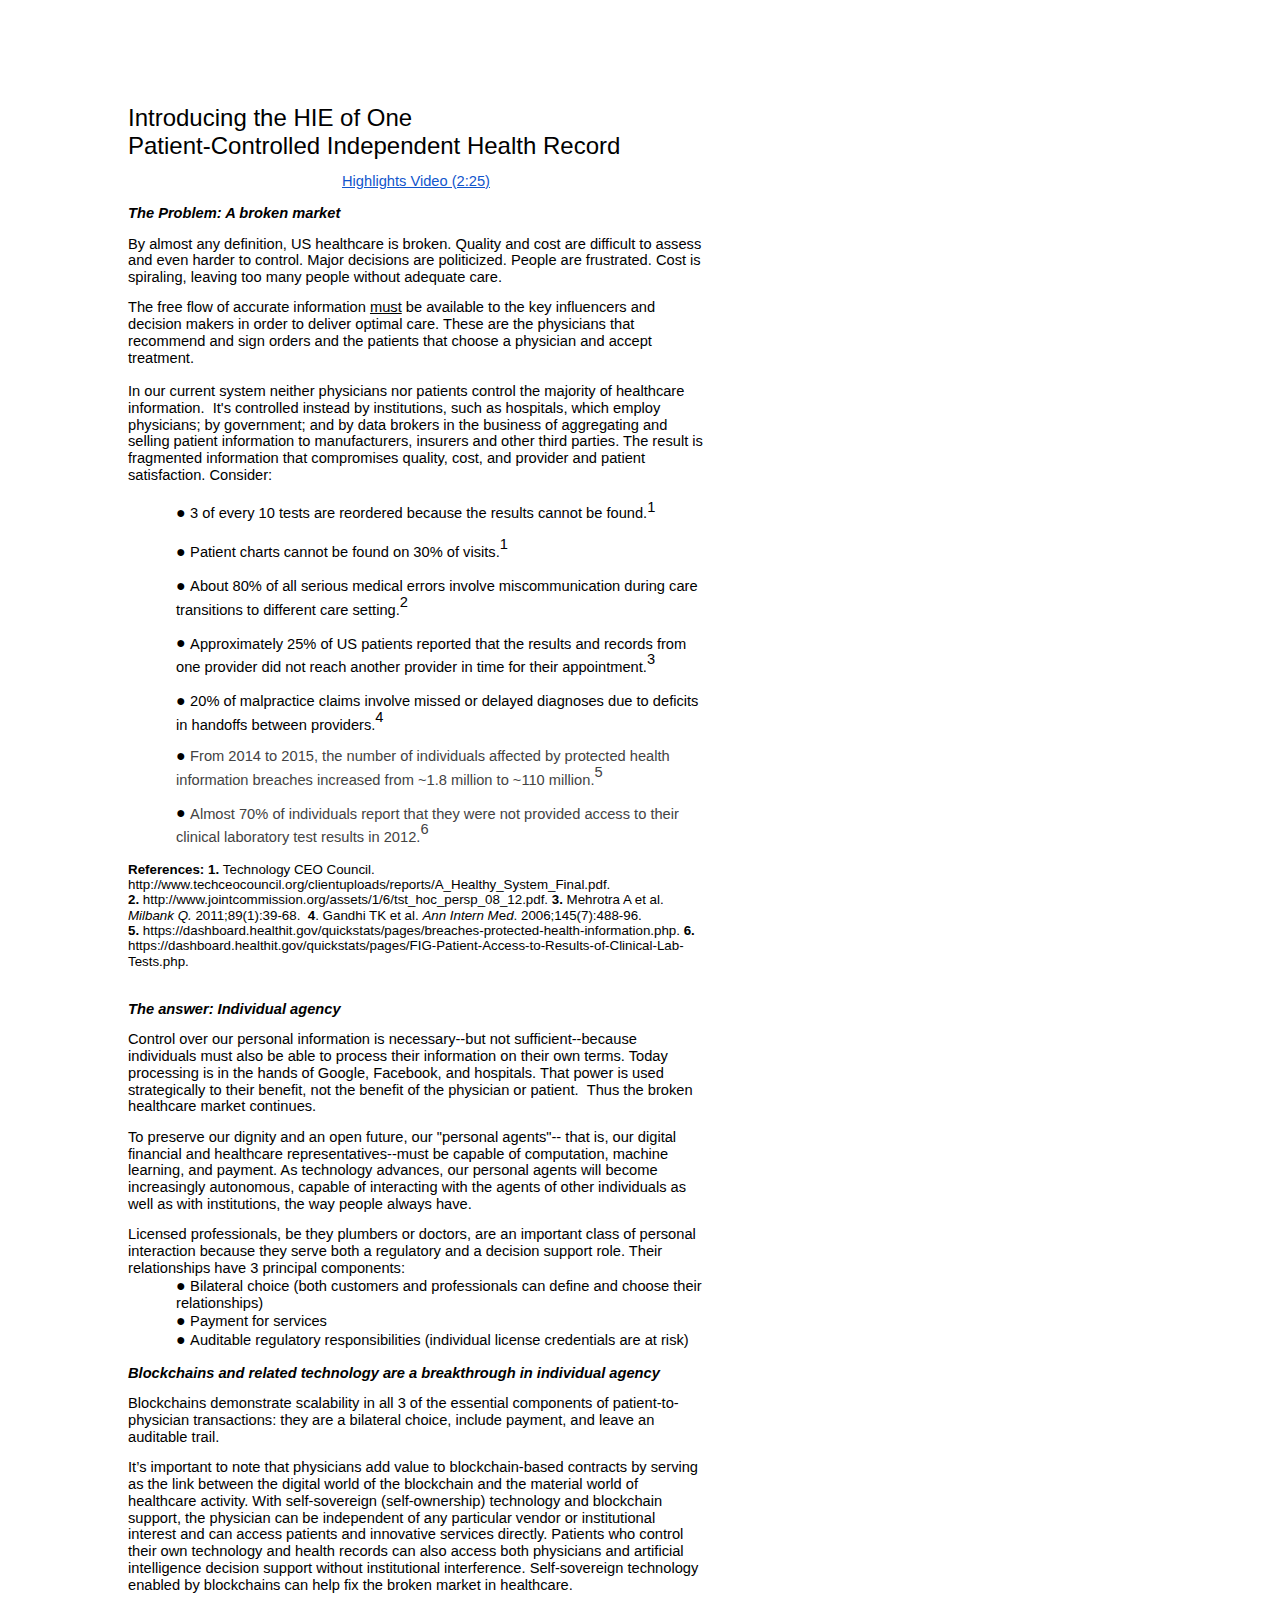
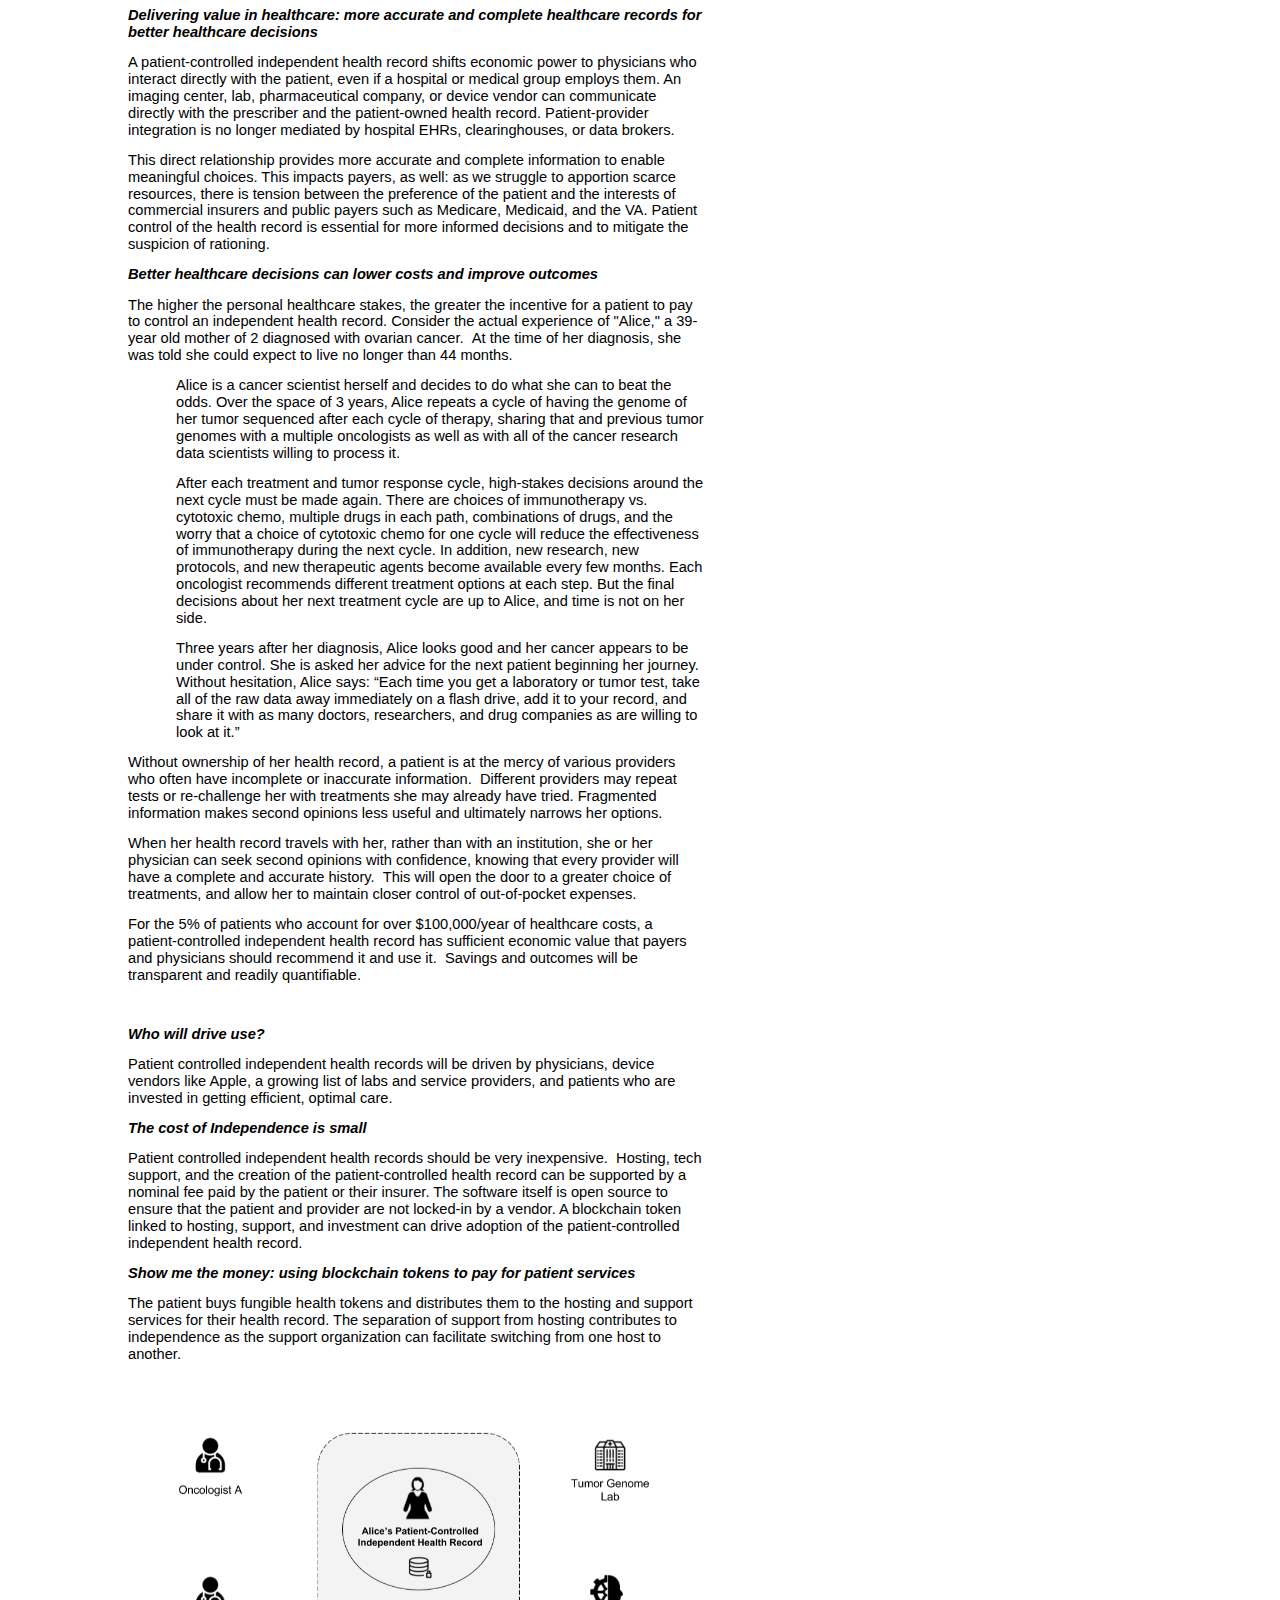
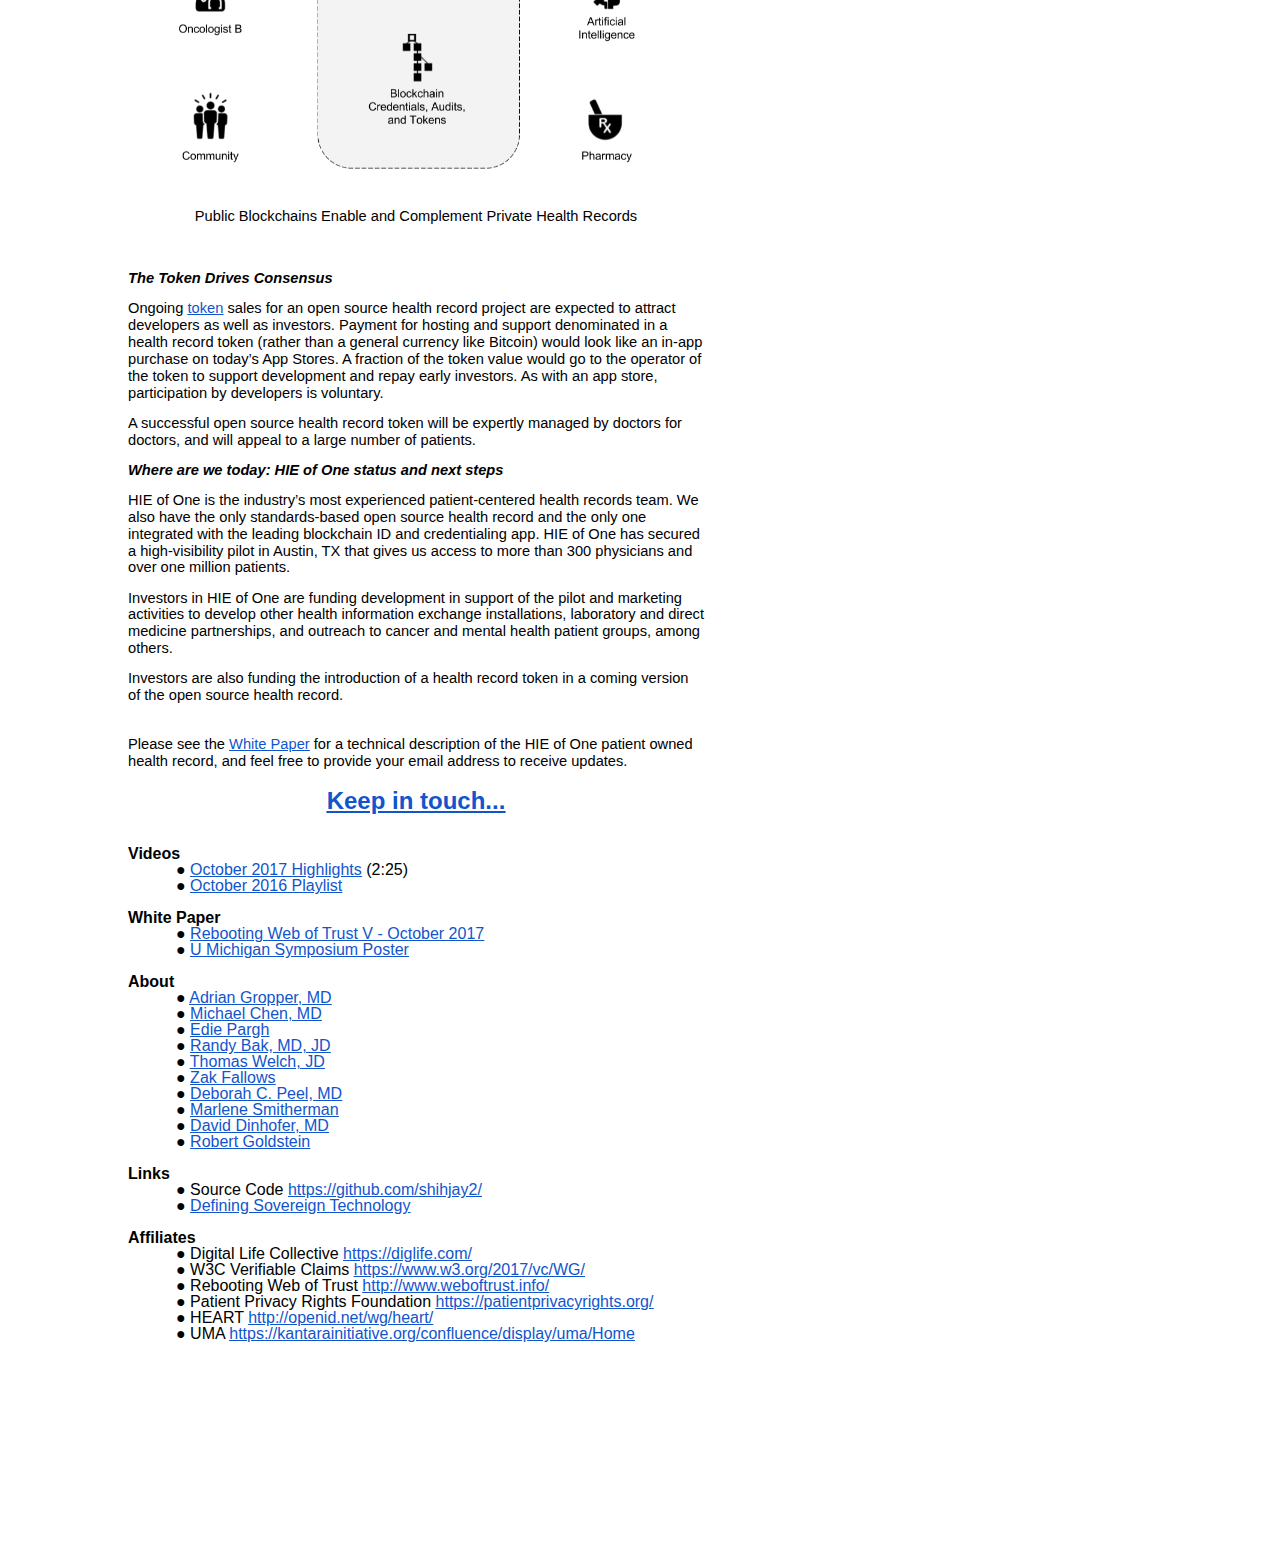
==== commit 823d00da: "+ Poster" ====
--- a/index.html
+++ b/index.html
@@ -1 +1 @@
-<html><head><meta content="text/html; charset=UTF-8" http-equiv="content-type"><style type="text/css">ul.lst-kix_w4yz7dip944e-7{list-style-type:none}ul.lst-kix_w4yz7dip944e-8{list-style-type:none}ul.lst-kix_w4yz7dip944e-3{list-style-type:none}ul.lst-kix_w4yz7dip944e-4{list-style-type:none}ul.lst-kix_w4yz7dip944e-5{list-style-type:none}ul.lst-kix_w4yz7dip944e-6{list-style-type:none}ul.lst-kix_1caety5n44jp-6{list-style-type:none}ul.lst-kix_1caety5n44jp-5{list-style-type:none}ul.lst-kix_w4yz7dip944e-0{list-style-type:none}ul.lst-kix_1caety5n44jp-4{list-style-type:none}ul.lst-kix_w4yz7dip944e-1{list-style-type:none}ul.lst-kix_1caety5n44jp-3{list-style-type:none}ul.lst-kix_w4yz7dip944e-2{list-style-type:none}ul.lst-kix_1caety5n44jp-2{list-style-type:none}ul.lst-kix_1caety5n44jp-1{list-style-type:none}ul.lst-kix_1caety5n44jp-0{list-style-type:none}.lst-kix_list_5-0>li:before{content:"\0025cf  "}ul.lst-kix_pq57p9t7fry1-1{list-style-type:none}ul.lst-kix_pq57p9t7fry1-0{list-style-type:none}ul.lst-kix_pq57p9t7fry1-3{list-style-type:none}ul.lst-kix_pq57p9t7fry1-2{list-style-type:none}.lst-kix_4sxb79evgf48-8>li:before{content:"\0025a0  "}ul.lst-kix_pq57p9t7fry1-5{list-style-type:none}ul.lst-kix_pq57p9t7fry1-4{list-style-type:none}.lst-kix_list_5-3>li:before{content:"\0025cf  "}ul.lst-kix_pq57p9t7fry1-7{list-style-type:none}ul.lst-kix_pq57p9t7fry1-6{list-style-type:none}.lst-kix_list_5-2>li:before{content:"\0025aa  "}ul.lst-kix_pq57p9t7fry1-8{list-style-type:none}.lst-kix_list_5-1>li:before{content:"o  "}.lst-kix_list_5-7>li:before{content:"o  "}.lst-kix_u3x884ymosly-8>li:before{content:"\0025aa  "}.lst-kix_4sxb79evgf48-3>li:before{content:"\0025cf  "}.lst-kix_list_5-6>li:before{content:"\0025cf  "}.lst-kix_list_5-8>li:before{content:"\0025aa  "}.lst-kix_u3x884ymosly-7>li:before{content:"o  "}.lst-kix_u3x884ymosly-6>li:before{content:"\0025cf  "}.lst-kix_4sxb79evgf48-4>li:before{content:"\0025cb  "}.lst-kix_4sxb79evgf48-7>li:before{content:"\0025cb  "}.lst-kix_list_5-4>li:before{content:"o  "}.lst-kix_gpxxwqfclfl-4>li:before{content:"\0025cb  "}.lst-kix_list_5-5>li:before{content:"\0025aa  "}.lst-kix_4sxb79evgf48-5>li:before{content:"\0025a0  "}ul.lst-kix_1caety5n44jp-8{list-style-type:none}.lst-kix_4sxb79evgf48-6>li:before{content:"\0025cf  "}ul.lst-kix_1caety5n44jp-7{list-style-type:none}.lst-kix_gpxxwqfclfl-5>li:before{content:"\0025a0  "}.lst-kix_s57xws4li10p-5>li:before{content:"\0025a0  "}.lst-kix_s57xws4li10p-4>li:before{content:"\0025cb  "}.lst-kix_s57xws4li10p-6>li:before{content:"\0025cf  "}.lst-kix_list_6-1>li:before{content:"o  "}.lst-kix_list_6-3>li:before{content:"\0025cf  "}.lst-kix_list_6-0>li:before{content:"\0025cf  "}.lst-kix_list_6-4>li:before{content:"o  "}.lst-kix_gpxxwqfclfl-3>li:before{content:"\0025cf  "}.lst-kix_s57xws4li10p-0>li:before{content:"\0025cf  "}.lst-kix_s57xws4li10p-8>li:before{content:"\0025a0  "}.lst-kix_gpxxwqfclfl-2>li:before{content:"\0025a0  "}.lst-kix_s57xws4li10p-7>li:before{content:"\0025cb  "}.lst-kix_gpxxwqfclfl-1>li:before{content:"\0025cb  "}.lst-kix_list_6-2>li:before{content:"\0025aa  "}.lst-kix_gpxxwqfclfl-0>li:before{content:"\0025cf  "}.lst-kix_list_6-8>li:before{content:"\0025aa  "}.lst-kix_s57xws4li10p-1>li:before{content:"\0025cb  "}.lst-kix_s57xws4li10p-2>li:before{content:"\0025a0  "}.lst-kix_list_6-5>li:before{content:"\0025aa  "}.lst-kix_list_6-7>li:before{content:"o  "}.lst-kix_s57xws4li10p-3>li:before{content:"\0025cf  "}.lst-kix_list_6-6>li:before{content:"\0025cf  "}.lst-kix_1scmx3xmkx9n-0>li:before{content:"\0025cf  "}.lst-kix_1scmx3xmkx9n-2>li:before{content:"\0025a0  "}ul.lst-kix_z3g2u38xxepj-8{list-style-type:none}.lst-kix_1scmx3xmkx9n-4>li:before{content:"\0025cb  "}.lst-kix_1scmx3xmkx9n-6>li:before{content:"\0025cf  "}ul.lst-kix_4sxb79evgf48-0{list-style-type:none}ul.lst-kix_z3g2u38xxepj-2{list-style-type:none}ul.lst-kix_4sxb79evgf48-1{list-style-type:none}ul.lst-kix_z3g2u38xxepj-3{list-style-type:none}ul.lst-kix_z3g2u38xxepj-0{list-style-type:none}ul.lst-kix_z3g2u38xxepj-1{list-style-type:none}ul.lst-kix_z3g2u38xxepj-6{list-style-type:none}ul.lst-kix_z3g2u38xxepj-7{list-style-type:none}ul.lst-kix_z3g2u38xxepj-4{list-style-type:none}ul.lst-kix_z3g2u38xxepj-5{list-style-type:none}.lst-kix_u3x884ymosly-0>li:before{content:"\0025cf  "}.lst-kix_u3x884ymosly-2>li:before{content:"\0025aa  "}.lst-kix_gpxxwqfclfl-7>li:before{content:"\0025cb  "}.lst-kix_u3x884ymosly-4>li:before{content:"o  "}.lst-kix_list_4-1>li:before{content:"o  "}.lst-kix_4sxb79evgf48-2>li:before{content:"\0025a0  "}.lst-kix_list_4-3>li:before{content:"\0025cf  "}.lst-kix_list_4-5>li:before{content:"\0025aa  "}.lst-kix_4sxb79evgf48-0>li:before{content:"\0025cf  "}ul.lst-kix_s57xws4li10p-0{list-style-type:none}ul.lst-kix_s57xws4li10p-1{list-style-type:none}ul.lst-kix_1scmx3xmkx9n-2{list-style-type:none}ul.lst-kix_1scmx3xmkx9n-1{list-style-type:none}ul.lst-kix_1scmx3xmkx9n-0{list-style-type:none}.lst-kix_axnwez6d9zbw-4>li:before{content:"\0025cb  "}.lst-kix_axnwez6d9zbw-0>li:before{content:"\0025cf  "}.lst-kix_axnwez6d9zbw-2>li:before{content:"\0025a0  "}ul.lst-kix_4sxb79evgf48-8{list-style-type:none}ul.lst-kix_4sxb79evgf48-6{list-style-type:none}ul.lst-kix_4sxb79evgf48-7{list-style-type:none}.lst-kix_axnwez6d9zbw-6>li:before{content:"\0025cf  "}ul.lst-kix_4sxb79evgf48-4{list-style-type:none}ul.lst-kix_4sxb79evgf48-5{list-style-type:none}ul.lst-kix_4sxb79evgf48-2{list-style-type:none}ul.lst-kix_4sxb79evgf48-3{list-style-type:none}ul.lst-kix_s57xws4li10p-8{list-style-type:none}ul.lst-kix_1scmx3xmkx9n-6{list-style-type:none}ul.lst-kix_1scmx3xmkx9n-5{list-style-type:none}ul.lst-kix_s57xws4li10p-6{list-style-type:none}ul.lst-kix_1scmx3xmkx9n-4{list-style-type:none}ul.lst-kix_s57xws4li10p-7{list-style-type:none}ul.lst-kix_1scmx3xmkx9n-3{list-style-type:none}.lst-kix_1scmx3xmkx9n-8>li:before{content:"\0025a0  "}ul.lst-kix_s57xws4li10p-4{list-style-type:none}ul.lst-kix_s57xws4li10p-5{list-style-type:none}ul.lst-kix_s57xws4li10p-2{list-style-type:none}ul.lst-kix_1scmx3xmkx9n-8{list-style-type:none}ul.lst-kix_s57xws4li10p-3{list-style-type:none}ul.lst-kix_1scmx3xmkx9n-7{list-style-type:none}.lst-kix_axnwez6d9zbw-8>li:before{content:"\0025a0  "}.lst-kix_ibzg39evo81b-6>li:before{content:"\0025cf  "}.lst-kix_ibzg39evo81b-5>li:before{content:"\0025a0  "}.lst-kix_ibzg39evo81b-2>li:before{content:"\0025a0  "}.lst-kix_list_3-0>li:before{content:"\0025cf  "}.lst-kix_1caety5n44jp-5>li:before{content:"\0025a0  "}ul.lst-kix_list_5-7{list-style-type:none}ul.lst-kix_list_5-8{list-style-type:none}.lst-kix_1caety5n44jp-4>li:before{content:"\0025cb  "}ul.lst-kix_list_5-5{list-style-type:none}ul.lst-kix_list_5-6{list-style-type:none}.lst-kix_1caety5n44jp-1>li:before{content:"\0025cb  "}ul.lst-kix_list_5-0{list-style-type:none}.lst-kix_1caety5n44jp-0>li:before{content:"\0025cf  "}.lst-kix_list_3-4>li:before{content:"o  "}.lst-kix_r1yexfknx31-2>li:before{content:"\0025a0  "}ul.lst-kix_list_5-3{list-style-type:none}.lst-kix_list_3-3>li:before{content:"\0025cf  "}ul.lst-kix_list_5-4{list-style-type:none}ul.lst-kix_list_5-1{list-style-type:none}ul.lst-kix_list_5-2{list-style-type:none}.lst-kix_list_3-8>li:before{content:"\0025aa  "}.lst-kix_list_3-7>li:before{content:"o  "}.lst-kix_1caety5n44jp-8>li:before{content:"\0025a0  "}.lst-kix_list_4-8>li:before{content:"\0025aa  "}.lst-kix_list_4-7>li:before{content:"o  "}ul.lst-kix_list_4-8{list-style-type:none}ul.lst-kix_nchzz9s7dinc-8{list-style-type:none}ul.lst-kix_nchzz9s7dinc-7{list-style-type:none}ul.lst-kix_list_4-6{list-style-type:none}ul.lst-kix_nchzz9s7dinc-6{list-style-type:none}ul.lst-kix_list_4-7{list-style-type:none}ul.lst-kix_nchzz9s7dinc-5{list-style-type:none}ul.lst-kix_list_4-0{list-style-type:none}ul.lst-kix_nchzz9s7dinc-0{list-style-type:none}ul.lst-kix_list_4-1{list-style-type:none}.lst-kix_6bkzxv203aas-0>li:before{content:"\0025cf  "}ul.lst-kix_list_4-4{list-style-type:none}ul.lst-kix_nchzz9s7dinc-4{list-style-type:none}ul.lst-kix_list_4-5{list-style-type:none}ul.lst-kix_nchzz9s7dinc-3{list-style-type:none}ul.lst-kix_list_4-2{list-style-type:none}ul.lst-kix_nchzz9s7dinc-2{list-style-type:none}ul.lst-kix_list_4-3{list-style-type:none}ul.lst-kix_nchzz9s7dinc-1{list-style-type:none}.lst-kix_w4yz7dip944e-3>li:before{content:"\0025cf  "}.lst-kix_w4yz7dip944e-4>li:before{content:"\0025cb  "}.lst-kix_6bkzxv203aas-4>li:before{content:"\0025cb  "}.lst-kix_6bkzxv203aas-5>li:before{content:"\0025a0  "}.lst-kix_w4yz7dip944e-0>li:before{content:"\0025cf  "}.lst-kix_w4yz7dip944e-7>li:before{content:"\0025cb  "}.lst-kix_w4yz7dip944e-8>li:before{content:"\0025a0  "}.lst-kix_6bkzxv203aas-1>li:before{content:"\0025cb  "}.lst-kix_6bkzxv203aas-8>li:before{content:"\0025a0  "}.lst-kix_fvu3po59vavx-4>li:before{content:"\0025cb  "}.lst-kix_list_2-4>li:before{content:"o  "}.lst-kix_list_2-8>li:before{content:"\0025aa  "}.lst-kix_npsaloylxjq3-0>li:before{content:"\0025cf  "}.lst-kix_1scmx3xmkx9n-3>li:before{content:"\0025cf  "}.lst-kix_fvu3po59vavx-0>li:before{content:"\0025cf  "}.lst-kix_fvu3po59vavx-8>li:before{content:"\0025a0  "}.lst-kix_npsaloylxjq3-4>li:before{content:"\0025cb  "}.lst-kix_gpxxwqfclfl-8>li:before{content:"\0025a0  "}.lst-kix_list_4-0>li:before{content:"\0025cf  "}.lst-kix_u3x884ymosly-3>li:before{content:"\0025cf  "}.lst-kix_4sxb79evgf48-1>li:before{content:"\0025cb  "}.lst-kix_list_4-4>li:before{content:"o  "}.lst-kix_o3e720p1cno4-4>li:before{content:"\0025cb  "}.lst-kix_dbaq8ifungem-8>li:before{content:"\0025a0  "}.lst-kix_rzrbazrdn17b-0>li:before{content:"\0025cf  "}ul.lst-kix_list_6-6{list-style-type:none}ul.lst-kix_list_6-7{list-style-type:none}ul.lst-kix_list_6-4{list-style-type:none}ul.lst-kix_list_6-5{list-style-type:none}ul.lst-kix_list_6-8{list-style-type:none}.lst-kix_axnwez6d9zbw-3>li:before{content:"\0025cf  "}.lst-kix_pq57p9t7fry1-0>li:before{content:"\0025cf  "}.lst-kix_list_1-0>li:before{content:"\0025cf  "}.lst-kix_o3e720p1cno4-0>li:before{content:"\0025cf  "}.lst-kix_rzrbazrdn17b-4>li:before{content:"\0025cb  "}ul.lst-kix_list_6-2{list-style-type:none}ul.lst-kix_list_6-3{list-style-type:none}ul.lst-kix_list_6-0{list-style-type:none}ul.lst-kix_list_6-1{list-style-type:none}.lst-kix_r1yexfknx31-6>li:before{content:"\0025cf  "}.lst-kix_list_1-4>li:before{content:"o  "}.lst-kix_pq57p9t7fry1-4>li:before{content:"\0025cb  "}.lst-kix_pq57p9t7fry1-8>li:before{content:"\0025a0  "}ul.lst-kix_o3e720p1cno4-0{list-style-type:none}.lst-kix_list_2-0>li:before{content:"\0025cf  "}ul.lst-kix_o3e720p1cno4-1{list-style-type:none}.lst-kix_axnwez6d9zbw-7>li:before{content:"\0025cb  "}ul.lst-kix_o3e720p1cno4-2{list-style-type:none}ul.lst-kix_o3e720p1cno4-3{list-style-type:none}.lst-kix_npsaloylxjq3-8>li:before{content:"\0025a0  "}.lst-kix_1scmx3xmkx9n-7>li:before{content:"\0025cb  "}.lst-kix_8173bidf9a6r-3>li:before{content:"\0025cf  "}.lst-kix_8173bidf9a6r-7>li:before{content:"\0025cb  "}ul.lst-kix_o3e720p1cno4-4{list-style-type:none}.lst-kix_o3e720p1cno4-8>li:before{content:"\0025a0  "}.lst-kix_list_1-8>li:before{content:"\0025aa  "}ul.lst-kix_o3e720p1cno4-5{list-style-type:none}ul.lst-kix_o3e720p1cno4-6{list-style-type:none}ul.lst-kix_o3e720p1cno4-7{list-style-type:none}ul.lst-kix_o3e720p1cno4-8{list-style-type:none}ul.lst-kix_fvu3po59vavx-0{list-style-type:none}ul.lst-kix_fvu3po59vavx-2{list-style-type:none}ul.lst-kix_fvu3po59vavx-1{list-style-type:none}ul.lst-kix_list_1-0{list-style-type:none}.lst-kix_nchzz9s7dinc-1>li:before{content:"\0025cb  "}.lst-kix_nchzz9s7dinc-2>li:before{content:"\0025a0  "}.lst-kix_nchzz9s7dinc-0>li:before{content:"\0025cf  "}ul.lst-kix_rzrbazrdn17b-5{list-style-type:none}ul.lst-kix_rzrbazrdn17b-4{list-style-type:none}ul.lst-kix_rzrbazrdn17b-7{list-style-type:none}ul.lst-kix_rzrbazrdn17b-6{list-style-type:none}ul.lst-kix_rzrbazrdn17b-1{list-style-type:none}ul.lst-kix_rzrbazrdn17b-0{list-style-type:none}ul.lst-kix_rzrbazrdn17b-3{list-style-type:none}ul.lst-kix_rzrbazrdn17b-2{list-style-type:none}ul.lst-kix_list_1-3{list-style-type:none}ul.lst-kix_list_1-4{list-style-type:none}ul.lst-kix_list_1-1{list-style-type:none}ul.lst-kix_list_1-2{list-style-type:none}ul.lst-kix_list_1-7{list-style-type:none}ul.lst-kix_list_1-8{list-style-type:none}ul.lst-kix_rzrbazrdn17b-8{list-style-type:none}ul.lst-kix_list_1-5{list-style-type:none}ul.lst-kix_list_1-6{list-style-type:none}ul.lst-kix_ogibha6l8w0s-2{list-style-type:none}.lst-kix_prisi3gwhdb6-3>li:before{content:"\0025cf  "}ul.lst-kix_ogibha6l8w0s-1{list-style-type:none}.lst-kix_z3g2u38xxepj-7>li:before{content:"\0025cb  "}.lst-kix_rzrbazrdn17b-8>li:before{content:"\0025a0  "}ul.lst-kix_ogibha6l8w0s-0{list-style-type:none}ul.lst-kix_ogibha6l8w0s-6{list-style-type:none}.lst-kix_prisi3gwhdb6-1>li:before{content:"\0025cb  "}.lst-kix_prisi3gwhdb6-5>li:before{content:"\0025a0  "}ul.lst-kix_ogibha6l8w0s-5{list-style-type:none}.lst-kix_z3g2u38xxepj-8>li:before{content:"\0025a0  "}.lst-kix_rzrbazrdn17b-6>li:before{content:"\0025cf  "}ul.lst-kix_ogibha6l8w0s-4{list-style-type:none}.lst-kix_prisi3gwhdb6-0>li:before{content:"\0025cf  "}.lst-kix_prisi3gwhdb6-4>li:before{content:"\0025cb  "}ul.lst-kix_ogibha6l8w0s-3{list-style-type:none}ul.lst-kix_ogibha6l8w0s-8{list-style-type:none}ul.lst-kix_ogibha6l8w0s-7{list-style-type:none}.lst-kix_rzrbazrdn17b-7>li:before{content:"\0025cb  "}.lst-kix_nchzz9s7dinc-8>li:before{content:"\0025a0  "}.lst-kix_prisi3gwhdb6-2>li:before{content:"\0025a0  "}.lst-kix_nchzz9s7dinc-5>li:before{content:"\0025a0  "}.lst-kix_nchzz9s7dinc-7>li:before{content:"\0025cb  "}.lst-kix_nchzz9s7dinc-3>li:before{content:"\0025cf  "}.lst-kix_nchzz9s7dinc-6>li:before{content:"\0025cf  "}.lst-kix_prisi3gwhdb6-8>li:before{content:"\0025a0  "}.lst-kix_dbaq8ifungem-1>li:before{content:"\0025cb  "}ul.lst-kix_fvu3po59vavx-8{list-style-type:none}.lst-kix_prisi3gwhdb6-7>li:before{content:"\0025cb  "}.lst-kix_dbaq8ifungem-2>li:before{content:"\0025a0  "}ul.lst-kix_fvu3po59vavx-7{list-style-type:none}ul.lst-kix_fvu3po59vavx-4{list-style-type:none}.lst-kix_dbaq8ifungem-4>li:before{content:"\0025cb  "}.lst-kix_nchzz9s7dinc-4>li:before{content:"\0025cb  "}ul.lst-kix_fvu3po59vavx-3{list-style-type:none}ul.lst-kix_fvu3po59vavx-6{list-style-type:none}.lst-kix_prisi3gwhdb6-6>li:before{content:"\0025cf  "}.lst-kix_dbaq8ifungem-3>li:before{content:"\0025cf  "}ul.lst-kix_fvu3po59vavx-5{list-style-type:none}.lst-kix_dbaq8ifungem-0>li:before{content:"\0025cf  "}.lst-kix_ogibha6l8w0s-0>li:before{content:"\0025cf  "}.lst-kix_z3g2u38xxepj-6>li:before{content:"\0025cf  "}.lst-kix_z3g2u38xxepj-4>li:before{content:"\0025cb  "}.lst-kix_z3g2u38xxepj-5>li:before{content:"\0025a0  "}.lst-kix_ogibha6l8w0s-6>li:before{content:"\0025cf  "}.lst-kix_z3g2u38xxepj-2>li:before{content:"\0025a0  "}.lst-kix_z3g2u38xxepj-3>li:before{content:"\0025cf  "}.lst-kix_ogibha6l8w0s-7>li:before{content:"\0025cb  "}.lst-kix_ogibha6l8w0s-8>li:before{content:"\0025a0  "}.lst-kix_ogibha6l8w0s-1>li:before{content:"\0025cb  "}.lst-kix_ogibha6l8w0s-2>li:before{content:"\0025a0  "}ul.lst-kix_prisi3gwhdb6-0{list-style-type:none}.lst-kix_z3g2u38xxepj-0>li:before{content:"\0025cf  "}.lst-kix_z3g2u38xxepj-1>li:before{content:"\0025cb  "}ul.lst-kix_prisi3gwhdb6-2{list-style-type:none}ul.lst-kix_prisi3gwhdb6-1{list-style-type:none}ul.lst-kix_prisi3gwhdb6-4{list-style-type:none}.lst-kix_ogibha6l8w0s-5>li:before{content:"\0025a0  "}ul.lst-kix_prisi3gwhdb6-3{list-style-type:none}ul.lst-kix_prisi3gwhdb6-6{list-style-type:none}ul.lst-kix_prisi3gwhdb6-5{list-style-type:none}ul.lst-kix_prisi3gwhdb6-8{list-style-type:none}.lst-kix_ogibha6l8w0s-3>li:before{content:"\0025cf  "}.lst-kix_ogibha6l8w0s-4>li:before{content:"\0025cb  "}ul.lst-kix_prisi3gwhdb6-7{list-style-type:none}.lst-kix_list_2-7>li:before{content:"o  "}.lst-kix_list_2-5>li:before{content:"\0025aa  "}.lst-kix_fvu3po59vavx-1>li:before{content:"\0025cb  "}.lst-kix_fvu3po59vavx-5>li:before{content:"\0025a0  "}.lst-kix_fvu3po59vavx-7>li:before{content:"\0025cb  "}ul.lst-kix_list_3-7{list-style-type:none}ul.lst-kix_list_3-8{list-style-type:none}.lst-kix_npsaloylxjq3-5>li:before{content:"\0025a0  "}ul.lst-kix_list_3-1{list-style-type:none}ul.lst-kix_list_3-2{list-style-type:none}ul.lst-kix_list_3-0{list-style-type:none}.lst-kix_npsaloylxjq3-1>li:before{content:"\0025cb  "}.lst-kix_npsaloylxjq3-3>li:before{content:"\0025cf  "}ul.lst-kix_list_3-5{list-style-type:none}ul.lst-kix_list_3-6{list-style-type:none}ul.lst-kix_list_3-3{list-style-type:none}.lst-kix_fvu3po59vavx-3>li:before{content:"\0025cf  "}ul.lst-kix_list_3-4{list-style-type:none}ul.lst-kix_8173bidf9a6r-7{list-style-type:none}ul.lst-kix_8173bidf9a6r-8{list-style-type:none}ul.lst-kix_8173bidf9a6r-0{list-style-type:none}ul.lst-kix_8173bidf9a6r-1{list-style-type:none}ul.lst-kix_8173bidf9a6r-2{list-style-type:none}ul.lst-kix_8173bidf9a6r-3{list-style-type:none}ul.lst-kix_8173bidf9a6r-4{list-style-type:none}ul.lst-kix_8173bidf9a6r-5{list-style-type:none}ul.lst-kix_8173bidf9a6r-6{list-style-type:none}ul.lst-kix_r1yexfknx31-3{list-style-type:none}ul.lst-kix_r1yexfknx31-4{list-style-type:none}ul.lst-kix_r1yexfknx31-5{list-style-type:none}ul.lst-kix_r1yexfknx31-6{list-style-type:none}ul.lst-kix_r1yexfknx31-0{list-style-type:none}ul.lst-kix_r1yexfknx31-1{list-style-type:none}ul.lst-kix_r1yexfknx31-2{list-style-type:none}ul.lst-kix_r1yexfknx31-7{list-style-type:none}ul.lst-kix_r1yexfknx31-8{list-style-type:none}.lst-kix_o3e720p1cno4-5>li:before{content:"\0025a0  "}.lst-kix_dbaq8ifungem-5>li:before{content:"\0025a0  "}.lst-kix_8173bidf9a6r-0>li:before{content:"\0025cf  "}.lst-kix_8173bidf9a6r-2>li:before{content:"\0025a0  "}.lst-kix_o3e720p1cno4-3>li:before{content:"\0025cf  "}.lst-kix_dbaq8ifungem-7>li:before{content:"\0025cb  "}.lst-kix_rzrbazrdn17b-1>li:before{content:"\0025cb  "}ul.lst-kix_list_2-8{list-style-type:none}ul.lst-kix_list_2-2{list-style-type:none}.lst-kix_pq57p9t7fry1-3>li:before{content:"\0025cf  "}ul.lst-kix_list_2-3{list-style-type:none}.lst-kix_o3e720p1cno4-1>li:before{content:"\0025cb  "}.lst-kix_rzrbazrdn17b-5>li:before{content:"\0025a0  "}ul.lst-kix_list_2-0{list-style-type:none}ul.lst-kix_list_2-1{list-style-type:none}ul.lst-kix_list_2-6{list-style-type:none}.lst-kix_pq57p9t7fry1-1>li:before{content:"\0025cb  "}.lst-kix_list_1-1>li:before{content:"o  "}ul.lst-kix_list_2-7{list-style-type:none}.lst-kix_rzrbazrdn17b-3>li:before{content:"\0025cf  "}ul.lst-kix_list_2-4{list-style-type:none}ul.lst-kix_list_2-5{list-style-type:none}.lst-kix_pq57p9t7fry1-7>li:before{content:"\0025cb  "}.lst-kix_list_1-3>li:before{content:"\0025cf  "}.lst-kix_r1yexfknx31-7>li:before{content:"\0025cb  "}.lst-kix_r1yexfknx31-3>li:before{content:"\0025cf  "}.lst-kix_list_1-7>li:before{content:"o  "}.lst-kix_8173bidf9a6r-8>li:before{content:"\0025a0  "}.lst-kix_pq57p9t7fry1-5>li:before{content:"\0025a0  "}.lst-kix_list_1-5>li:before{content:"\0025aa  "}.lst-kix_r1yexfknx31-5>li:before{content:"\0025a0  "}.lst-kix_npsaloylxjq3-7>li:before{content:"\0025cb  "}.lst-kix_8173bidf9a6r-4>li:before{content:"\0025cb  "}.lst-kix_8173bidf9a6r-6>li:before{content:"\0025cf  "}.lst-kix_list_2-1>li:before{content:"o  "}.lst-kix_ibzg39evo81b-1>li:before{content:"\0025cb  "}.lst-kix_list_2-3>li:before{content:"\0025cf  "}.lst-kix_o3e720p1cno4-7>li:before{content:"\0025cb  "}ul.lst-kix_dbaq8ifungem-3{list-style-type:none}ul.lst-kix_dbaq8ifungem-2{list-style-type:none}.lst-kix_ibzg39evo81b-7>li:before{content:"\0025cb  "}ul.lst-kix_dbaq8ifungem-5{list-style-type:none}ul.lst-kix_dbaq8ifungem-4{list-style-type:none}ul.lst-kix_dbaq8ifungem-7{list-style-type:none}ul.lst-kix_dbaq8ifungem-6{list-style-type:none}ul.lst-kix_dbaq8ifungem-8{list-style-type:none}.lst-kix_ibzg39evo81b-3>li:before{content:"\0025cf  "}.lst-kix_ibzg39evo81b-4>li:before{content:"\0025cb  "}.lst-kix_list_3-1>li:before{content:"o  "}.lst-kix_list_3-2>li:before{content:"\0025aa  "}.lst-kix_r1yexfknx31-0>li:before{content:"\0025cf  "}.lst-kix_1caety5n44jp-3>li:before{content:"\0025cf  "}.lst-kix_list_3-5>li:before{content:"\0025aa  "}.lst-kix_1caety5n44jp-2>li:before{content:"\0025a0  "}.lst-kix_ibzg39evo81b-8>li:before{content:"\0025a0  "}ul.lst-kix_dbaq8ifungem-1{list-style-type:none}.lst-kix_r1yexfknx31-1>li:before{content:"\0025cb  "}ul.lst-kix_dbaq8ifungem-0{list-style-type:none}ul.lst-kix_6bkzxv203aas-2{list-style-type:none}ul.lst-kix_6bkzxv203aas-3{list-style-type:none}ul.lst-kix_6bkzxv203aas-4{list-style-type:none}ul.lst-kix_6bkzxv203aas-5{list-style-type:none}ul.lst-kix_6bkzxv203aas-6{list-style-type:none}ul.lst-kix_6bkzxv203aas-7{list-style-type:none}ul.lst-kix_6bkzxv203aas-8{list-style-type:none}.lst-kix_list_3-6>li:before{content:"\0025cf  "}ul.lst-kix_6bkzxv203aas-0{list-style-type:none}ul.lst-kix_6bkzxv203aas-1{list-style-type:none}.lst-kix_1caety5n44jp-6>li:before{content:"\0025cf  "}.lst-kix_1caety5n44jp-7>li:before{content:"\0025cb  "}ul.lst-kix_ibzg39evo81b-2{list-style-type:none}ul.lst-kix_ibzg39evo81b-3{list-style-type:none}ul.lst-kix_ibzg39evo81b-4{list-style-type:none}ul.lst-kix_ibzg39evo81b-5{list-style-type:none}ul.lst-kix_ibzg39evo81b-6{list-style-type:none}ul.lst-kix_ibzg39evo81b-7{list-style-type:none}ul.lst-kix_ibzg39evo81b-8{list-style-type:none}ul.lst-kix_ibzg39evo81b-0{list-style-type:none}ul.lst-kix_ibzg39evo81b-1{list-style-type:none}.lst-kix_w4yz7dip944e-1>li:before{content:"\0025cb  "}.lst-kix_w4yz7dip944e-5>li:before{content:"\0025a0  "}.lst-kix_w4yz7dip944e-6>li:before{content:"\0025cf  "}.lst-kix_6bkzxv203aas-2>li:before{content:"\0025a0  "}.lst-kix_6bkzxv203aas-3>li:before{content:"\0025cf  "}.lst-kix_w4yz7dip944e-2>li:before{content:"\0025a0  "}.lst-kix_6bkzxv203aas-6>li:before{content:"\0025cf  "}.lst-kix_6bkzxv203aas-7>li:before{content:"\0025cb  "}ul.lst-kix_npsaloylxjq3-2{list-style-type:none}.lst-kix_list_2-6>li:before{content:"\0025cf  "}ul.lst-kix_npsaloylxjq3-1{list-style-type:none}ul.lst-kix_npsaloylxjq3-0{list-style-type:none}ul.lst-kix_npsaloylxjq3-6{list-style-type:none}ul.lst-kix_npsaloylxjq3-5{list-style-type:none}ul.lst-kix_npsaloylxjq3-4{list-style-type:none}ul.lst-kix_axnwez6d9zbw-8{list-style-type:none}ul.lst-kix_npsaloylxjq3-3{list-style-type:none}.lst-kix_fvu3po59vavx-6>li:before{content:"\0025cf  "}.lst-kix_npsaloylxjq3-6>li:before{content:"\0025cf  "}.lst-kix_1scmx3xmkx9n-5>li:before{content:"\0025a0  "}ul.lst-kix_gpxxwqfclfl-3{list-style-type:none}ul.lst-kix_gpxxwqfclfl-4{list-style-type:none}ul.lst-kix_gpxxwqfclfl-5{list-style-type:none}ul.lst-kix_gpxxwqfclfl-6{list-style-type:none}ul.lst-kix_gpxxwqfclfl-0{list-style-type:none}ul.lst-kix_gpxxwqfclfl-1{list-style-type:none}ul.lst-kix_gpxxwqfclfl-2{list-style-type:none}ul.lst-kix_u3x884ymosly-0{list-style-type:none}.lst-kix_fvu3po59vavx-2>li:before{content:"\0025a0  "}ul.lst-kix_u3x884ymosly-1{list-style-type:none}.lst-kix_npsaloylxjq3-2>li:before{content:"\0025a0  "}.lst-kix_1scmx3xmkx9n-1>li:before{content:"\0025cb  "}.lst-kix_u3x884ymosly-1>li:before{content:"o  "}.lst-kix_gpxxwqfclfl-6>li:before{content:"\0025cf  "}.lst-kix_u3x884ymosly-5>li:before{content:"\0025aa  "}ul.lst-kix_gpxxwqfclfl-7{list-style-type:none}ul.lst-kix_gpxxwqfclfl-8{list-style-type:none}.lst-kix_list_4-2>li:before{content:"\0025aa  "}.lst-kix_list_4-6>li:before{content:"\0025cf  "}ul.lst-kix_npsaloylxjq3-8{list-style-type:none}ul.lst-kix_npsaloylxjq3-7{list-style-type:none}.lst-kix_dbaq8ifungem-6>li:before{content:"\0025cf  "}.lst-kix_o3e720p1cno4-6>li:before{content:"\0025cf  "}.lst-kix_o3e720p1cno4-2>li:before{content:"\0025a0  "}.lst-kix_8173bidf9a6r-1>li:before{content:"\0025cb  "}.lst-kix_rzrbazrdn17b-2>li:before{content:"\0025a0  "}.lst-kix_list_1-2>li:before{content:"\0025aa  "}.lst-kix_axnwez6d9zbw-1>li:before{content:"\0025cb  "}.lst-kix_pq57p9t7fry1-2>li:before{content:"\0025a0  "}ul.lst-kix_u3x884ymosly-4{list-style-type:none}ul.lst-kix_u3x884ymosly-5{list-style-type:none}ul.lst-kix_u3x884ymosly-2{list-style-type:none}ul.lst-kix_u3x884ymosly-3{list-style-type:none}ul.lst-kix_u3x884ymosly-8{list-style-type:none}ul.lst-kix_u3x884ymosly-6{list-style-type:none}ul.lst-kix_u3x884ymosly-7{list-style-type:none}.lst-kix_r1yexfknx31-4>li:before{content:"\0025cb  "}.lst-kix_list_1-6>li:before{content:"\0025cf  "}.lst-kix_axnwez6d9zbw-5>li:before{content:"\0025a0  "}.lst-kix_pq57p9t7fry1-6>li:before{content:"\0025cf  "}ul.lst-kix_axnwez6d9zbw-7{list-style-type:none}ul.lst-kix_axnwez6d9zbw-6{list-style-type:none}.lst-kix_list_2-2>li:before{content:"\0025aa  "}ul.lst-kix_axnwez6d9zbw-5{list-style-type:none}ul.lst-kix_axnwez6d9zbw-4{list-style-type:none}ul.lst-kix_axnwez6d9zbw-3{list-style-type:none}.lst-kix_r1yexfknx31-8>li:before{content:"\0025a0  "}ul.lst-kix_axnwez6d9zbw-2{list-style-type:none}.lst-kix_ibzg39evo81b-0>li:before{content:"\0025cf  "}ul.lst-kix_axnwez6d9zbw-1{list-style-type:none}ul.lst-kix_axnwez6d9zbw-0{list-style-type:none}.lst-kix_8173bidf9a6r-5>li:before{content:"\0025a0  "}ol{margin:0;padding:0}table td,table th{padding:0}.c14{margin-left:36pt;padding-top:12pt;padding-left:0pt;padding-bottom:0pt;line-height:1.15;orphans:2;widows:2;text-align:left}.c3{color:#000000;font-weight:400;text-decoration:none;vertical-align:baseline;font-size:18pt;font-family:"Arial";font-style:normal}.c0{color:#000000;font-weight:400;text-decoration:none;vertical-align:baseline;font-size:11pt;font-family:"Arial";font-style:normal}.c22{color:#000000;font-weight:400;text-decoration:none;vertical-align:baseline;font-size:12pt;font-family:"Arial";font-style:normal}.c10{margin-left:36pt;padding-top:0pt;padding-left:0pt;padding-bottom:0pt;line-height:1.0;text-align:left}.c37{padding-top:10pt;padding-bottom:0pt;line-height:1.15;orphans:2;widows:2;text-align:left}.c12{padding-top:0pt;padding-bottom:0pt;line-height:1.1500000000000001;orphans:2;widows:2;text-align:center}.c8{padding-top:0pt;padding-bottom:0pt;line-height:1.1500000000000001;orphans:2;widows:2;text-align:left}.c35{padding-top:0pt;padding-bottom:10pt;line-height:1.1500000000000001;orphans:2;widows:2;text-align:center}.c29{padding-top:10pt;padding-bottom:0pt;line-height:1.1500000000000001;orphans:2;widows:2;text-align:center}.c6{padding-top:0pt;padding-bottom:10pt;line-height:1.1500000000000001;orphans:2;widows:2;text-align:left}.c38{padding-top:0pt;padding-bottom:0pt;line-height:1.15;orphans:2;widows:2;text-align:left}.c32{padding-top:12pt;padding-bottom:0pt;line-height:1.0;orphans:2;widows:2;text-align:left}.c23{color:#000000;font-weight:400;text-decoration:none;vertical-align:baseline;font-family:"Arial";font-style:normal}.c34{padding-top:0pt;padding-bottom:36pt;line-height:1.0;text-align:left;margin-right:18pt}.c20{color:#434343;text-decoration:none;vertical-align:baseline;font-family:"Arial";font-style:normal}.c17{color:#000000;text-decoration:none;vertical-align:baseline;font-family:"Arial";font-style:italic}.c24{color:#000000;text-decoration:none;vertical-align:baseline;font-family:"Arial";font-style:normal}.c31{padding-top:0pt;padding-bottom:0pt;line-height:1.0;text-align:right}.c19{padding-top:0pt;padding-bottom:0pt;line-height:1.0;text-align:left}.c36{background-color:#ffffff;max-width:432pt;padding:72pt 90pt 72pt 90pt}.c4{color:inherit;text-decoration:inherit}.c1{padding:0;margin:0}.c7{color:#1155cc;text-decoration:underline}.c13{font-size:18pt;font-weight:700}.c5{font-size:11pt;font-weight:400}.c2{font-size:10pt;font-weight:700}.c26{margin-left:36pt;padding-left:0pt}.c30{margin-left:36pt}.c21{color:#434343}.c16{font-weight:700}.c15{font-size:10pt}.c27{font-size:12pt}.c33{color:#c0504d}.c28{text-decoration:underline}.c25{font-style:italic}.c11{height:12pt}.c18{vertical-align:super}.c9{font-size:11pt}.title{padding-top:24pt;color:#000000;font-weight:700;font-size:36pt;padding-bottom:6pt;font-family:"Arial";line-height:1.0;page-break-after:avoid;text-align:left}.subtitle{padding-top:18pt;color:#666666;font-size:24pt;padding-bottom:4pt;font-family:"Georgia";line-height:1.0;page-break-after:avoid;font-style:italic;text-align:left}li{color:#000000;font-size:12pt;font-family:"Arial"}p{margin:0;color:#000000;font-size:12pt;font-family:"Arial"}h1{padding-top:24pt;color:#000000;font-weight:700;font-size:24pt;padding-bottom:6pt;font-family:"Arial";line-height:1.0;page-break-after:avoid;text-align:left}h2{padding-top:18pt;color:#000000;font-weight:700;font-size:18pt;padding-bottom:4pt;font-family:"Arial";line-height:1.0;page-break-after:avoid;text-align:left}h3{padding-top:14pt;color:#000000;font-weight:700;font-size:14pt;padding-bottom:4pt;font-family:"Arial";line-height:1.0;page-break-after:avoid;text-align:left}h4{padding-top:12pt;color:#000000;font-weight:700;font-size:12pt;padding-bottom:10pt;font-family:"Arial";line-height:1.0;page-break-after:avoid;font-style:italic;text-align:left}h5{padding-top:11pt;color:#000000;font-weight:700;font-size:11pt;padding-bottom:2pt;font-family:"Arial";line-height:1.0;page-break-after:avoid;text-align:left}h6{padding-top:10pt;color:#000000;font-weight:700;font-size:10pt;padding-bottom:2pt;font-family:"Arial";line-height:1.0;page-break-after:avoid;text-align:left}</style></head><body class="c36"><p class="c8"><span class="c3">Introducing the HIE of One</span></p><p class="c8"><span class="c3">Patient-Controlled Independent Health Record</span></p><p class="c29"><span class="c7 c9"><a class="c4" href="https://www.google.com/url?q=https://www.youtube.com/watch?v%3DN_3DbDZUTIg&amp;sa=D&amp;ust=1509305327207000&amp;usg=AFQjCNFQAIWp3jxV1JH5cX_8POWY0N_WkQ">Highlights Video (2:25)</a></span></p><p class="c8 c11"><span class="c0"></span></p><p class="c6"><span class="c16 c25 c9">The Problem: A broken market</span></p><p class="c6"><span class="c0">By almost any definition, US healthcare is broken. Quality and cost are difficult to assess and even harder to control. Major decisions are politicized. People are frustrated. Cost is spiraling, leaving too many people without adequate care. &nbsp;</span></p><p class="c8"><span class="c9">The free flow of accurate information </span><span class="c9 c28">must</span><span class="c0">&nbsp;be available to the key influencers and decision makers in order to deliver optimal care. These are the physicians that recommend and sign orders and the patients that choose a physician and accept treatment. </span></p><p class="c8 c11"><span class="c0"></span></p><p class="c8"><span class="c0">In our current system neither physicians nor patients control the majority of healthcare information. &nbsp;It&#39;s controlled instead by institutions, such as hospitals, which employ physicians; by government; and by data brokers in the business of aggregating and selling patient information to manufacturers, insurers and other third parties. The result is fragmented information that compromises quality, cost, and provider and patient satisfaction. Consider:</span></p><ul class="c1 lst-kix_u3x884ymosly-0 start"><li class="c26 c32"><span class="c9">3 of every 10 tests are reordered because the results cannot be found.</span><span class="c9 c18">1</span></li><li class="c14"><h3 style="display:inline"><span class="c5">Patient charts cannot be found on 30% of visits.</span><span class="c5 c18">1</span></h3></li><li class="c14"><h3 style="display:inline"><span class="c5">About 80% of all serious medical errors involve miscommunication during care transitions to different care setting.</span><span class="c5 c18">2</span></h3></li><li class="c14"><h3 style="display:inline"><span class="c5">Approximately 25% of US patients reported that the results and records from one provider did not reach another provider in time for their appointment.</span><span class="c5 c18">3</span></h3></li><li class="c14"><h3 style="display:inline"><span class="c5">20% of malpractice claims involve missed or delayed diagnoses due to deficits in handoffs between providers.</span><span class="c5 c18">4</span></h3></li><li class="c26 c37"><h3 style="display:inline"><span class="c5 c21">From 2014 to 2015, the number of individuals affected by protected health information breaches increased from ~1.8 million to ~110 million.</span><span class="c5 c18 c21">5</span></h3></li><li class="c14"><h3 style="display:inline"><span class="c5 c21">Almost 70% of individuals report that they were not provided access to their clinical laboratory test results in 2012.</span><span class="c5 c21 c18">6</span><span class="c20 c5">&nbsp;</span></h3></li></ul><p class="c8 c11"><span class="c0"></span></p><p class="c8"><span class="c2">References: 1.</span><span class="c15">&nbsp;Technology CEO Council. http://www.techceocouncil.org/clientuploads/reports/A_Healthy_System_Final.pdf. </span><span class="c2">2.</span><span class="c15">&nbsp;http://www.jointcommission.org/assets/1/6/tst_hoc_persp_08_12.pdf. </span><span class="c2">3.</span><span class="c15">&nbsp;Mehrotra A et al. </span><span class="c15 c25">Milbank Q. </span><span class="c15">2011;89(1):39-68. &nbsp;</span><span class="c2">4</span><span class="c15">. Gandhi TK et al. </span><span class="c15 c25">Ann Intern M</span><span class="c15">e</span><span class="c15 c25">d</span><span class="c15">. 2006;145(7):488-96. </span><span class="c2">5.</span><span class="c15">&nbsp;https://dashboard.healthit.gov/quickstats/pages/breaches-protected-health-information.php. </span><span class="c2">6. </span><span class="c15 c23">https://dashboard.healthit.gov/quickstats/pages/FIG-Patient-Access-to-Results-of-Clinical-Lab-Tests.php. </span></p><p class="c8 c11"><span class="c0"></span></p><p class="c8 c11"><span class="c0"></span></p><p class="c6"><span class="c16 c25 c9">The answer: Individual agency</span></p><p class="c6"><span class="c0">Control over our personal information is necessary--but not sufficient--because individuals must also be able to process their information on their own terms. Today processing is in the hands of Google, Facebook, and hospitals. That power is used strategically to their benefit, not the benefit of the physician or patient. &nbsp;Thus the broken healthcare market continues. </span></p><p class="c6"><span class="c0">To preserve our dignity and an open future, our &quot;personal agents&quot;-- that is, our digital financial and healthcare representatives--must be capable of computation, machine learning, and payment. As technology advances, our personal agents will become increasingly autonomous, capable of interacting with the agents of other individuals as well as with institutions, the way people always have.</span></p><p class="c8"><span class="c0">Licensed professionals, be they plumbers or doctors, are an important class of personal interaction because they serve both a regulatory and a decision support role. Their relationships have 3 principal components:</span></p><ul class="c1 lst-kix_4sxb79evgf48-0 start"><li class="c8 c26"><span class="c0">Bilateral choice (both customers and professionals can define and choose their relationships)</span></li><li class="c8 c26"><span class="c0">Payment for services</span></li><li class="c8 c26"><span class="c0">Auditable regulatory responsibilities (individual license credentials are at risk)</span></li></ul><p class="c8 c11"><span class="c0"></span></p><p class="c6"><span class="c16 c25 c9">Blockchains and related technology are a breakthrough in individual agency</span><span class="c17 c5">&nbsp;</span></p><p class="c6"><span class="c0">Blockchains demonstrate scalability in all 3 of the essential components of patient-to-physician transactions: they are a bilateral choice, include payment, and leave an auditable trail. </span></p><p class="c6"><span class="c0">It&rsquo;s important to note that physicians add value to blockchain-based contracts by serving as the link between the digital world of the blockchain and the material world of healthcare activity. With self-sovereign (self-ownership) technology and blockchain support, the physician can be independent of any particular vendor or institutional interest and can access patients and innovative services directly. Patients who control their own technology and health records can also access both physicians and artificial intelligence decision support without institutional interference. Self-sovereign technology enabled by blockchains can help fix the broken market in healthcare.</span></p><p class="c6"><span class="c16 c25 c9">Delivering value in healthcare: more accurate and complete healthcare records for better healthcare decisions</span></p><p class="c6"><span class="c0">A patient-controlled independent health record shifts economic power to physicians who interact directly with the patient, even if a hospital or medical group employs them. An imaging center, lab, pharmaceutical company, or device vendor can communicate directly with the prescriber and the patient-owned health record. Patient-provider integration is no longer mediated by hospital EHRs, clearinghouses, or data brokers. </span></p><p class="c6"><span class="c0">This direct relationship provides more accurate and complete information to enable meaningful choices. This impacts payers, as well: as we struggle to apportion scarce resources, there is tension between the preference of the patient and the interests of commercial insurers and public payers such as Medicare, Medicaid, and the VA. Patient control of the health record is essential for more informed decisions and to mitigate the suspicion of rationing.</span></p><p class="c6"><span class="c17 c16 c9">Better healthcare decisions can lower costs and improve outcomes</span></p><p class="c6" id="h.gjdgxs"><span class="c0">The higher the personal healthcare stakes, the greater the incentive for a patient to pay to control an independent health record. Consider the actual experience of &quot;Alice,&quot; a 39-year old mother of 2 diagnosed with ovarian cancer. &nbsp;At the time of her diagnosis, she was told she could expect to live no longer than 44 months.</span></p><p class="c6 c30"><span class="c0">Alice is a cancer scientist herself and decides to do what she can to beat the odds. Over the space of 3 years, Alice repeats a cycle of having the genome of her tumor sequenced after each cycle of therapy, sharing that and previous tumor genomes with a multiple oncologists as well as with all of the cancer research data scientists willing to process it. </span></p><p class="c6 c30"><span class="c0">After each treatment and tumor response cycle, high-stakes decisions around the next cycle must be made again. There are choices of immunotherapy vs. cytotoxic chemo, multiple drugs in each path, combinations of drugs, and the worry that a choice of cytotoxic chemo for one cycle will reduce the effectiveness of immunotherapy during the next cycle. In addition, new research, new protocols, and new therapeutic agents become available every few months. Each oncologist recommends different treatment options at each step. But the final decisions about her next treatment cycle are up to Alice, and time is not on her side. </span></p><p class="c6 c30"><span class="c0">Three years after her diagnosis, Alice looks good and her cancer appears to be under control. She is asked her advice for the next patient beginning her journey. Without hesitation, Alice says: &ldquo;Each time you get a laboratory or tumor test, take all of the raw data away immediately on a flash drive, add it to your record, and share it with as many doctors, researchers, and drug companies as are willing to look at it.&rdquo;</span></p><p class="c6"><span class="c0">Without ownership of her health record, a patient is at the mercy of various providers who often have incomplete or inaccurate information. &nbsp;Different providers may repeat tests or re-challenge her with treatments she may already have tried. Fragmented information makes second opinions less useful and ultimately narrows her options.</span></p><p class="c6"><span class="c0">When her health record travels with her, rather than with an institution, she or her physician can seek second opinions with confidence, knowing that every provider will have a complete and accurate history. &nbsp;This will open the door to a greater choice of treatments, and allow her to maintain closer control of out-of-pocket expenses. &nbsp;</span></p><p class="c6"><span class="c0">For the 5% of patients who account for over $100,000/year of healthcare costs, a patient-controlled independent health record has sufficient economic value that payers and physicians should recommend it and use it. &nbsp;Savings and outcomes will be transparent and readily quantifiable.</span></p><p class="c6 c11"><span class="c0"></span></p><p class="c6"><span class="c17 c16 c9">Who will drive use?</span></p><p class="c6"><span class="c0">Patient controlled independent health records will be driven by physicians, device vendors like Apple, a growing list of labs and service providers, and patients who are invested in getting efficient, optimal care.</span></p><p class="c6"><span class="c16 c9 c17">The cost of Independence is small</span></p><p class="c6"><span class="c0">Patient controlled independent health records should be very inexpensive. &nbsp;Hosting, tech support, and the creation of the patient-controlled health record can be supported by a nominal fee paid by the patient or their insurer. The software itself is open source to ensure that the patient and provider are not locked-in by a vendor. A blockchain token linked to hosting, support, and investment can drive adoption of the patient-controlled independent health record.</span></p><p class="c6"><span class="c16 c25 c9">Show me the money: using blockchain tokens to pay for patient </span><span class="c16 c25 c9">services</span><span class="c17 c16 c9">&nbsp;</span></p><p class="c6"><span class="c0">The patient buys fungible health tokens and distributes them to the hosting and support services for their health record. The separation of support from hosting contributes to independence as the support organization can facilitate switching from one host to another.</span></p><p class="c12"><span style="overflow: hidden; display: inline-block; margin: 0.00px 0.00px; border: 0.00px solid #000000; transform: rotate(0.00rad) translateZ(0px); -webkit-transform: rotate(0.00rad) translateZ(0px); width: 576.00px; height: 432.00px;"><img alt="" src="images/image1.png" style="width: 576.00px; height: 432.00px; margin-left: 0.00px; margin-top: 0.00px; transform: rotate(0.00rad) translateZ(0px); -webkit-transform: rotate(0.00rad) translateZ(0px);" title=""></span></p><p class="c12"><span class="c0">Public Blockchains Enable and Complement Private Health Records</span></p><p class="c11 c35"><span class="c0"></span></p><p class="c11 c38"><span class="c0"></span></p><p class="c6"><span class="c17 c16 c9">The Token Drives Consensus</span></p><p class="c6"><span class="c9">Ongoing </span><span class="c7 c9"><a class="c4" href="https://www.google.com/url?q=https://www.nytimes.com/2017/10/27/technology/what-is-an-initial-coin-offering.html&amp;sa=D&amp;ust=1509305327216000&amp;usg=AFQjCNElmq5ORhTt9PmhaSg59idGck-Wmw">token</a></span><span class="c0">&nbsp;sales for an open source health record project are expected to attract developers as well as investors. Payment for hosting and support denominated in a health record token (rather than a general currency like Bitcoin) would look like an in-app purchase on today&rsquo;s App Stores. A fraction of the token value would go to the operator of the token to support development and repay early investors. As with an app store, participation by developers is voluntary. </span></p><p class="c6"><span class="c0">A successful open source health record token will be expertly managed by doctors for doctors, and will appeal to a large number of patients. </span></p><p class="c6"><span class="c17 c16 c9">Where are we today: HIE of One status and next steps</span></p><p class="c6"><span class="c0">HIE of One is the industry&rsquo;s most experienced patient-centered health records team. We also have the only standards-based open source health record and the only one integrated with the leading blockchain ID and credentialing app. HIE of One has secured a high-visibility pilot in Austin, TX that gives us access to more than 300 physicians and over one million patients. </span></p><p class="c6"><span class="c0">Investors in HIE of One are funding development in support of the pilot and marketing activities to develop other health information exchange installations, laboratory and direct medicine partnerships, and outreach to cancer and mental health patient groups, among others.</span></p><p class="c8"><span class="c0">Investors are also funding the introduction of a health record token in a coming version of the open source health record. </span></p><p class="c8 c11"><span class="c0"></span></p><p class="c8 c11"><span class="c0"></span></p><p class="c8"><span class="c9">Please see the </span><span class="c7 c9"><a class="c4" href="https://www.google.com/url?q=https://drive.google.com/file/d/0B_Rve6d1gHMWNmtueU5mTm9wVEk/view?usp%3Dsharing&amp;sa=D&amp;ust=1509305327218000&amp;usg=AFQjCNG5RhFXhfCtjbBGAhyDyeLCFQnKLA">White Paper</a></span><span class="c0">&nbsp;for a technical description of the HIE of One patient owned health record, and feel free to provide your email address to receive updates.</span></p><p class="c12"><span class="c9 c33"><br></span><span class="c7 c13"><a class="c4" href="https://www.google.com/url?q=https://docs.google.com/forms/d/1JVd62bl9IROmEszgJLRBX0CAxAniY0ESeBxGT5dW7T0&amp;sa=D&amp;ust=1509305327219000&amp;usg=AFQjCNHZNWz625EEIBJS4esvJyZj2jI4Bw">Keep in touch...</a></span></p><p class="c19 c11"><span class="c24 c16 c27"></span></p><p class="c19 c11"><span class="c24 c16 c27"></span></p><p class="c19"><span class="c24 c16 c27">Videos</span></p><ul class="c1 lst-kix_1scmx3xmkx9n-0 start"><li class="c10"><span class="c7"><a class="c4" href="https://www.google.com/url?q=https://www.youtube.com/watch?v%3DN_3DbDZUTIg&amp;sa=D&amp;ust=1509305327220000&amp;usg=AFQjCNGnQBpr3W2ZZeuHQql4q1TqdWN4hA">October 2017 Highlights</a></span><span class="c22">&nbsp;(2:25)</span></li><li class="c10"><span class="c7"><a class="c4" href="https://www.google.com/url?q=https://www.youtube.com/watch?v%3DP6FaUAcq6FI%26list%3DPLn9P7BiqUmmjk09q4I57cvPwysvsScm1p&amp;sa=D&amp;ust=1509305327220000&amp;usg=AFQjCNEZP60WqawX307MlUqxUKv_oZI8lQ">October 2016 Playlist</a></span></li></ul><p class="c19 c11"><span class="c24 c16 c27"></span></p><p class="c19"><span class="c24 c16 c27">White Paper</span></p><ul class="c1 lst-kix_gpxxwqfclfl-0 start"><li class="c10"><span class="c7"><a class="c4" href="https://www.google.com/url?q=https://drive.google.com/file/d/0B_Rve6d1gHMWNmtueU5mTm9wVEk/view?usp%3Dsharing&amp;sa=D&amp;ust=1509305327221000&amp;usg=AFQjCNFL0lnjVvhgnyAUhOOTq7GWwgPQPg">Rebooting Web of Trust V - October 2017</a></span></li></ul><p class="c19 c11"><span class="c24 c16 c27"></span></p><p class="c19"><span class="c16">About</span></p><ul class="c1 lst-kix_s57xws4li10p-0 start"><li class="c10"><span class="c7"><a class="c4" href="https://www.google.com/url?q=https://www.linkedin.com/in/adrian-gropper-6916651/&amp;sa=D&amp;ust=1509305327222000&amp;usg=AFQjCNE_PZ1dTMFZlfrpcC5E3lSE-sqlnw">Adrian Gropper, MD</a></span></li><li class="c10"><span class="c7"><a class="c4" href="https://www.google.com/url?q=https://www.linkedin.com/in/michael-chen-a274a656/&amp;sa=D&amp;ust=1509305327223000&amp;usg=AFQjCNH6StjHyOms8ZUxT8585ycMqR7uCQ">Michael Chen, MD</a></span></li><li class="c10"><span class="c7"><a class="c4" href="https://www.google.com/url?q=https://www.linkedin.com/in/edie-pargh-0431785/&amp;sa=D&amp;ust=1509305327223000&amp;usg=AFQjCNF5KFViFWdxRa8blZU1_dp6k_gKSg">Edie Pargh</a></span></li><li class="c10"><span class="c7"><a class="c4" href="https://www.google.com/url?q=https://www.linkedin.com/in/randybak/&amp;sa=D&amp;ust=1509305327224000&amp;usg=AFQjCNFwAUUJAdFqJlJ069O8YyDBWdyBMA">Randy Bak, MD, JD</a></span></li><li class="c10"><span class="c7"><a class="c4" href="https://www.google.com/url?q=https://www.linkedin.com/in/thomas-welch-650362a/&amp;sa=D&amp;ust=1509305327224000&amp;usg=AFQjCNEVf_x4xbrA9IcbHlcmpNu5jQF6Xg">Thomas Welch, JD</a></span></li><li class="c10"><span class="c7"><a class="c4" href="https://www.google.com/url?q=https://www.linkedin.com/in/zak-fallows-0641228/&amp;sa=D&amp;ust=1509305327225000&amp;usg=AFQjCNEzqonGOnfP9Nw2qKFZE_x1X1WxFA">Zak Fallows</a></span></li><li class="c10"><span class="c7"><a class="c4" href="https://www.google.com/url?q=https://www.linkedin.com/in/deborahcpeelmd/&amp;sa=D&amp;ust=1509305327225000&amp;usg=AFQjCNGYPyy3E8vdSejC9eF4J7ctrKQTKQ">Deborah C. Peel, MD</a></span></li><li class="c10"><span class="c7"><a class="c4" href="https://www.google.com/url?q=https://www.linkedin.com/in/marlene-smitherman-055637a/&amp;sa=D&amp;ust=1509305327226000&amp;usg=AFQjCNG16174PRNDAXYX2Ag-L3G4GADJPw">Marlene Smitherman</a></span></li><li class="c10"><span class="c7"><a class="c4" href="https://www.google.com/url?q=https://www.linkedin.com/in/david-dinhofer-md-msmi-facr-81158915/&amp;sa=D&amp;ust=1509305327226000&amp;usg=AFQjCNHSMEzJpNVZN7F2ubRYm0Z7QgvD6A">David Dinhofer, MD</a></span></li><li class="c10"><span class="c7"><a class="c4" href="https://www.google.com/url?q=https://www.linkedin.com/in/robert-goldstein-502a3520/&amp;sa=D&amp;ust=1509305327227000&amp;usg=AFQjCNF8-hTRgUuf2iIGOWYTnHqE5fXCmg">Robert Goldstein</a></span></li></ul><p class="c19 c11"><span class="c22"></span></p><p class="c19"><span class="c24 c16 c27">Links</span></p><ul class="c1 lst-kix_8173bidf9a6r-0 start"><li class="c10"><span>Source Code </span><span class="c7"><a class="c4" href="https://www.google.com/url?q=https://github.com/shihjay2/&amp;sa=D&amp;ust=1509305327228000&amp;usg=AFQjCNE5wzDyn3ozgQLSWNrZjTWxMatICg">https://github.com/shihjay2/</a></span><span class="c22">&nbsp;</span></li><li class="c10"><span class="c7"><a class="c4" href="https://www.google.com/url?q=https://medium.com/@sheldrake/defining-sovereign-technology-so-we-can-build-it-and-so-we-know-it-when-we-see-it-98ad77914025&amp;sa=D&amp;ust=1509305327228000&amp;usg=AFQjCNEoBG7qn4JpWn3yyg1L37D8unIPZw">Defining Sovereign Technology</a></span><span class="c22">&nbsp;</span></li></ul><p class="c19 c11"><span class="c22"></span></p><p class="c19"><span class="c24 c16 c27">Affiliates</span></p><ul class="c1 lst-kix_6bkzxv203aas-0 start"><li class="c10"><span>Digital Life Collective</span><span class="c16">&nbsp;</span><span class="c7"><a class="c4" href="https://www.google.com/url?q=https://diglife.com/&amp;sa=D&amp;ust=1509305327229000&amp;usg=AFQjCNG7QroMs0Tdg5NEU7HdKZOXOcB7Zw">https://diglife.com/</a></span><span class="c22">&nbsp;</span></li><li class="c10"><span>W3C Verifiable Claims </span><span class="c7"><a class="c4" href="https://www.google.com/url?q=https://www.w3.org/2017/vc/WG/&amp;sa=D&amp;ust=1509305327230000&amp;usg=AFQjCNHcJG3t0VG5H-UMwqycRfO4KoSmLA">https://www.w3.org/2017/vc/WG/</a></span><span class="c22">&nbsp;</span></li><li class="c10"><span>Rebooting Web of Trust </span><span class="c7"><a class="c4" href="https://www.google.com/url?q=http://www.weboftrust.info/&amp;sa=D&amp;ust=1509305327230000&amp;usg=AFQjCNF8GWi9HlWuq_58rxS8PmPGbISNeg">http://www.weboftrust.info/</a></span><span class="c22">&nbsp;</span></li><li class="c10"><span>Patient Privacy Rights Foundation </span><span class="c7"><a class="c4" href="https://www.google.com/url?q=https://patientprivacyrights.org/&amp;sa=D&amp;ust=1509305327231000&amp;usg=AFQjCNGV7OLZC1DXzF5MBd7me54040WKqg">https://patientprivacyrights.org/</a></span><span class="c22">&nbsp;</span></li><li class="c10"><span>HEART </span><span class="c7"><a class="c4" href="https://www.google.com/url?q=http://openid.net/wg/heart/&amp;sa=D&amp;ust=1509305327231000&amp;usg=AFQjCNFb3FYuIsvnRYR-LSYUjYiHkTYHSw">http://openid.net/wg/heart/</a></span><span class="c22">&nbsp;</span></li><li class="c10"><span>UMA </span><span class="c7"><a class="c4" href="https://www.google.com/url?q=https://kantarainitiative.org/confluence/display/uma/Home&amp;sa=D&amp;ust=1509305327232000&amp;usg=AFQjCNFTOBqKfUo_U0DTHNPvcYjlGSzknw">https://kantarainitiative.org/confluence/display/uma/Home</a></span><span class="c22">&nbsp;</span></li></ul><p class="c19 c11"><span class="c22"></span></p><div><p class="c11 c31"><span class="c22"></span></p><p class="c11 c34"><span class="c22"></span></p></div></body></html>+<html><head><meta content="text/html; charset=UTF-8" http-equiv="content-type"><style type="text/css">ul.lst-kix_w4yz7dip944e-7{list-style-type:none}ul.lst-kix_w4yz7dip944e-8{list-style-type:none}ul.lst-kix_w4yz7dip944e-3{list-style-type:none}ul.lst-kix_w4yz7dip944e-4{list-style-type:none}ul.lst-kix_w4yz7dip944e-5{list-style-type:none}ul.lst-kix_w4yz7dip944e-6{list-style-type:none}ul.lst-kix_1caety5n44jp-6{list-style-type:none}ul.lst-kix_1caety5n44jp-5{list-style-type:none}ul.lst-kix_w4yz7dip944e-0{list-style-type:none}ul.lst-kix_1caety5n44jp-4{list-style-type:none}ul.lst-kix_w4yz7dip944e-1{list-style-type:none}ul.lst-kix_1caety5n44jp-3{list-style-type:none}ul.lst-kix_w4yz7dip944e-2{list-style-type:none}ul.lst-kix_1caety5n44jp-2{list-style-type:none}ul.lst-kix_1caety5n44jp-1{list-style-type:none}ul.lst-kix_1caety5n44jp-0{list-style-type:none}.lst-kix_list_5-0>li:before{content:"\0025cf  "}ul.lst-kix_pq57p9t7fry1-1{list-style-type:none}ul.lst-kix_pq57p9t7fry1-0{list-style-type:none}ul.lst-kix_pq57p9t7fry1-3{list-style-type:none}ul.lst-kix_pq57p9t7fry1-2{list-style-type:none}.lst-kix_4sxb79evgf48-8>li:before{content:"\0025a0  "}ul.lst-kix_pq57p9t7fry1-5{list-style-type:none}ul.lst-kix_pq57p9t7fry1-4{list-style-type:none}.lst-kix_list_5-3>li:before{content:"\0025cf  "}ul.lst-kix_pq57p9t7fry1-7{list-style-type:none}ul.lst-kix_pq57p9t7fry1-6{list-style-type:none}.lst-kix_list_5-2>li:before{content:"\0025aa  "}ul.lst-kix_pq57p9t7fry1-8{list-style-type:none}.lst-kix_list_5-1>li:before{content:"o  "}.lst-kix_list_5-7>li:before{content:"o  "}.lst-kix_u3x884ymosly-8>li:before{content:"\0025aa  "}.lst-kix_4sxb79evgf48-3>li:before{content:"\0025cf  "}.lst-kix_list_5-6>li:before{content:"\0025cf  "}.lst-kix_list_5-8>li:before{content:"\0025aa  "}.lst-kix_u3x884ymosly-7>li:before{content:"o  "}.lst-kix_u3x884ymosly-6>li:before{content:"\0025cf  "}.lst-kix_4sxb79evgf48-4>li:before{content:"\0025cb  "}.lst-kix_4sxb79evgf48-7>li:before{content:"\0025cb  "}.lst-kix_list_5-4>li:before{content:"o  "}.lst-kix_gpxxwqfclfl-4>li:before{content:"\0025cb  "}.lst-kix_list_5-5>li:before{content:"\0025aa  "}.lst-kix_4sxb79evgf48-5>li:before{content:"\0025a0  "}ul.lst-kix_1caety5n44jp-8{list-style-type:none}.lst-kix_4sxb79evgf48-6>li:before{content:"\0025cf  "}ul.lst-kix_1caety5n44jp-7{list-style-type:none}.lst-kix_gpxxwqfclfl-5>li:before{content:"\0025a0  "}.lst-kix_s57xws4li10p-5>li:before{content:"\0025a0  "}.lst-kix_s57xws4li10p-4>li:before{content:"\0025cb  "}.lst-kix_s57xws4li10p-6>li:before{content:"\0025cf  "}.lst-kix_list_6-1>li:before{content:"o  "}.lst-kix_list_6-3>li:before{content:"\0025cf  "}.lst-kix_list_6-0>li:before{content:"\0025cf  "}.lst-kix_list_6-4>li:before{content:"o  "}.lst-kix_gpxxwqfclfl-3>li:before{content:"\0025cf  "}.lst-kix_s57xws4li10p-0>li:before{content:"\0025cf  "}.lst-kix_s57xws4li10p-8>li:before{content:"\0025a0  "}.lst-kix_gpxxwqfclfl-2>li:before{content:"\0025a0  "}.lst-kix_s57xws4li10p-7>li:before{content:"\0025cb  "}.lst-kix_gpxxwqfclfl-1>li:before{content:"\0025cb  "}.lst-kix_list_6-2>li:before{content:"\0025aa  "}.lst-kix_gpxxwqfclfl-0>li:before{content:"\0025cf  "}.lst-kix_list_6-8>li:before{content:"\0025aa  "}.lst-kix_s57xws4li10p-1>li:before{content:"\0025cb  "}.lst-kix_s57xws4li10p-2>li:before{content:"\0025a0  "}.lst-kix_list_6-5>li:before{content:"\0025aa  "}.lst-kix_list_6-7>li:before{content:"o  "}.lst-kix_s57xws4li10p-3>li:before{content:"\0025cf  "}.lst-kix_list_6-6>li:before{content:"\0025cf  "}.lst-kix_1scmx3xmkx9n-0>li:before{content:"\0025cf  "}.lst-kix_1scmx3xmkx9n-2>li:before{content:"\0025a0  "}ul.lst-kix_z3g2u38xxepj-8{list-style-type:none}.lst-kix_1scmx3xmkx9n-4>li:before{content:"\0025cb  "}.lst-kix_1scmx3xmkx9n-6>li:before{content:"\0025cf  "}ul.lst-kix_4sxb79evgf48-0{list-style-type:none}ul.lst-kix_z3g2u38xxepj-2{list-style-type:none}ul.lst-kix_4sxb79evgf48-1{list-style-type:none}ul.lst-kix_z3g2u38xxepj-3{list-style-type:none}ul.lst-kix_z3g2u38xxepj-0{list-style-type:none}ul.lst-kix_z3g2u38xxepj-1{list-style-type:none}ul.lst-kix_z3g2u38xxepj-6{list-style-type:none}ul.lst-kix_z3g2u38xxepj-7{list-style-type:none}ul.lst-kix_z3g2u38xxepj-4{list-style-type:none}ul.lst-kix_z3g2u38xxepj-5{list-style-type:none}.lst-kix_u3x884ymosly-0>li:before{content:"\0025cf  "}.lst-kix_u3x884ymosly-2>li:before{content:"\0025aa  "}.lst-kix_gpxxwqfclfl-7>li:before{content:"\0025cb  "}.lst-kix_u3x884ymosly-4>li:before{content:"o  "}.lst-kix_list_4-1>li:before{content:"o  "}.lst-kix_4sxb79evgf48-2>li:before{content:"\0025a0  "}.lst-kix_list_4-3>li:before{content:"\0025cf  "}.lst-kix_list_4-5>li:before{content:"\0025aa  "}.lst-kix_4sxb79evgf48-0>li:before{content:"\0025cf  "}ul.lst-kix_s57xws4li10p-0{list-style-type:none}ul.lst-kix_s57xws4li10p-1{list-style-type:none}ul.lst-kix_1scmx3xmkx9n-2{list-style-type:none}ul.lst-kix_1scmx3xmkx9n-1{list-style-type:none}ul.lst-kix_1scmx3xmkx9n-0{list-style-type:none}.lst-kix_axnwez6d9zbw-4>li:before{content:"\0025cb  "}.lst-kix_axnwez6d9zbw-0>li:before{content:"\0025cf  "}.lst-kix_axnwez6d9zbw-2>li:before{content:"\0025a0  "}ul.lst-kix_4sxb79evgf48-8{list-style-type:none}ul.lst-kix_4sxb79evgf48-6{list-style-type:none}ul.lst-kix_4sxb79evgf48-7{list-style-type:none}.lst-kix_axnwez6d9zbw-6>li:before{content:"\0025cf  "}ul.lst-kix_4sxb79evgf48-4{list-style-type:none}ul.lst-kix_4sxb79evgf48-5{list-style-type:none}ul.lst-kix_4sxb79evgf48-2{list-style-type:none}ul.lst-kix_4sxb79evgf48-3{list-style-type:none}ul.lst-kix_s57xws4li10p-8{list-style-type:none}ul.lst-kix_1scmx3xmkx9n-6{list-style-type:none}ul.lst-kix_1scmx3xmkx9n-5{list-style-type:none}ul.lst-kix_s57xws4li10p-6{list-style-type:none}ul.lst-kix_1scmx3xmkx9n-4{list-style-type:none}ul.lst-kix_s57xws4li10p-7{list-style-type:none}ul.lst-kix_1scmx3xmkx9n-3{list-style-type:none}.lst-kix_1scmx3xmkx9n-8>li:before{content:"\0025a0  "}ul.lst-kix_s57xws4li10p-4{list-style-type:none}ul.lst-kix_s57xws4li10p-5{list-style-type:none}ul.lst-kix_s57xws4li10p-2{list-style-type:none}ul.lst-kix_1scmx3xmkx9n-8{list-style-type:none}ul.lst-kix_s57xws4li10p-3{list-style-type:none}ul.lst-kix_1scmx3xmkx9n-7{list-style-type:none}.lst-kix_axnwez6d9zbw-8>li:before{content:"\0025a0  "}.lst-kix_ibzg39evo81b-6>li:before{content:"\0025cf  "}.lst-kix_ibzg39evo81b-5>li:before{content:"\0025a0  "}.lst-kix_ibzg39evo81b-2>li:before{content:"\0025a0  "}.lst-kix_list_3-0>li:before{content:"\0025cf  "}.lst-kix_1caety5n44jp-5>li:before{content:"\0025a0  "}ul.lst-kix_list_5-7{list-style-type:none}ul.lst-kix_list_5-8{list-style-type:none}.lst-kix_1caety5n44jp-4>li:before{content:"\0025cb  "}ul.lst-kix_list_5-5{list-style-type:none}ul.lst-kix_list_5-6{list-style-type:none}.lst-kix_1caety5n44jp-1>li:before{content:"\0025cb  "}ul.lst-kix_list_5-0{list-style-type:none}.lst-kix_1caety5n44jp-0>li:before{content:"\0025cf  "}.lst-kix_list_3-4>li:before{content:"o  "}.lst-kix_r1yexfknx31-2>li:before{content:"\0025a0  "}ul.lst-kix_list_5-3{list-style-type:none}.lst-kix_list_3-3>li:before{content:"\0025cf  "}ul.lst-kix_list_5-4{list-style-type:none}ul.lst-kix_list_5-1{list-style-type:none}ul.lst-kix_list_5-2{list-style-type:none}.lst-kix_list_3-8>li:before{content:"\0025aa  "}.lst-kix_list_3-7>li:before{content:"o  "}.lst-kix_1caety5n44jp-8>li:before{content:"\0025a0  "}.lst-kix_list_4-8>li:before{content:"\0025aa  "}.lst-kix_list_4-7>li:before{content:"o  "}ul.lst-kix_list_4-8{list-style-type:none}ul.lst-kix_nchzz9s7dinc-8{list-style-type:none}ul.lst-kix_nchzz9s7dinc-7{list-style-type:none}ul.lst-kix_list_4-6{list-style-type:none}ul.lst-kix_nchzz9s7dinc-6{list-style-type:none}ul.lst-kix_list_4-7{list-style-type:none}ul.lst-kix_nchzz9s7dinc-5{list-style-type:none}ul.lst-kix_list_4-0{list-style-type:none}ul.lst-kix_nchzz9s7dinc-0{list-style-type:none}ul.lst-kix_list_4-1{list-style-type:none}.lst-kix_6bkzxv203aas-0>li:before{content:"\0025cf  "}ul.lst-kix_list_4-4{list-style-type:none}ul.lst-kix_nchzz9s7dinc-4{list-style-type:none}ul.lst-kix_list_4-5{list-style-type:none}ul.lst-kix_nchzz9s7dinc-3{list-style-type:none}ul.lst-kix_list_4-2{list-style-type:none}ul.lst-kix_nchzz9s7dinc-2{list-style-type:none}ul.lst-kix_list_4-3{list-style-type:none}ul.lst-kix_nchzz9s7dinc-1{list-style-type:none}.lst-kix_w4yz7dip944e-3>li:before{content:"\0025cf  "}.lst-kix_w4yz7dip944e-4>li:before{content:"\0025cb  "}.lst-kix_6bkzxv203aas-4>li:before{content:"\0025cb  "}.lst-kix_6bkzxv203aas-5>li:before{content:"\0025a0  "}.lst-kix_w4yz7dip944e-0>li:before{content:"\0025cf  "}.lst-kix_w4yz7dip944e-7>li:before{content:"\0025cb  "}.lst-kix_w4yz7dip944e-8>li:before{content:"\0025a0  "}.lst-kix_6bkzxv203aas-1>li:before{content:"\0025cb  "}.lst-kix_6bkzxv203aas-8>li:before{content:"\0025a0  "}.lst-kix_fvu3po59vavx-4>li:before{content:"\0025cb  "}.lst-kix_list_2-4>li:before{content:"o  "}.lst-kix_list_2-8>li:before{content:"\0025aa  "}.lst-kix_npsaloylxjq3-0>li:before{content:"\0025cf  "}.lst-kix_1scmx3xmkx9n-3>li:before{content:"\0025cf  "}.lst-kix_fvu3po59vavx-0>li:before{content:"\0025cf  "}.lst-kix_fvu3po59vavx-8>li:before{content:"\0025a0  "}.lst-kix_npsaloylxjq3-4>li:before{content:"\0025cb  "}.lst-kix_gpxxwqfclfl-8>li:before{content:"\0025a0  "}.lst-kix_list_4-0>li:before{content:"\0025cf  "}.lst-kix_u3x884ymosly-3>li:before{content:"\0025cf  "}.lst-kix_4sxb79evgf48-1>li:before{content:"\0025cb  "}.lst-kix_list_4-4>li:before{content:"o  "}.lst-kix_o3e720p1cno4-4>li:before{content:"\0025cb  "}.lst-kix_dbaq8ifungem-8>li:before{content:"\0025a0  "}.lst-kix_rzrbazrdn17b-0>li:before{content:"\0025cf  "}ul.lst-kix_list_6-6{list-style-type:none}ul.lst-kix_list_6-7{list-style-type:none}ul.lst-kix_list_6-4{list-style-type:none}ul.lst-kix_list_6-5{list-style-type:none}ul.lst-kix_list_6-8{list-style-type:none}.lst-kix_axnwez6d9zbw-3>li:before{content:"\0025cf  "}.lst-kix_pq57p9t7fry1-0>li:before{content:"\0025cf  "}.lst-kix_list_1-0>li:before{content:"\0025cf  "}.lst-kix_o3e720p1cno4-0>li:before{content:"\0025cf  "}.lst-kix_rzrbazrdn17b-4>li:before{content:"\0025cb  "}ul.lst-kix_list_6-2{list-style-type:none}ul.lst-kix_list_6-3{list-style-type:none}ul.lst-kix_list_6-0{list-style-type:none}ul.lst-kix_list_6-1{list-style-type:none}.lst-kix_r1yexfknx31-6>li:before{content:"\0025cf  "}.lst-kix_list_1-4>li:before{content:"o  "}.lst-kix_pq57p9t7fry1-4>li:before{content:"\0025cb  "}.lst-kix_pq57p9t7fry1-8>li:before{content:"\0025a0  "}ul.lst-kix_o3e720p1cno4-0{list-style-type:none}.lst-kix_list_2-0>li:before{content:"\0025cf  "}ul.lst-kix_o3e720p1cno4-1{list-style-type:none}.lst-kix_axnwez6d9zbw-7>li:before{content:"\0025cb  "}ul.lst-kix_o3e720p1cno4-2{list-style-type:none}ul.lst-kix_o3e720p1cno4-3{list-style-type:none}.lst-kix_npsaloylxjq3-8>li:before{content:"\0025a0  "}.lst-kix_1scmx3xmkx9n-7>li:before{content:"\0025cb  "}.lst-kix_8173bidf9a6r-3>li:before{content:"\0025cf  "}.lst-kix_8173bidf9a6r-7>li:before{content:"\0025cb  "}ul.lst-kix_o3e720p1cno4-4{list-style-type:none}.lst-kix_o3e720p1cno4-8>li:before{content:"\0025a0  "}.lst-kix_list_1-8>li:before{content:"\0025aa  "}ul.lst-kix_o3e720p1cno4-5{list-style-type:none}ul.lst-kix_o3e720p1cno4-6{list-style-type:none}ul.lst-kix_o3e720p1cno4-7{list-style-type:none}ul.lst-kix_o3e720p1cno4-8{list-style-type:none}ul.lst-kix_fvu3po59vavx-0{list-style-type:none}ul.lst-kix_fvu3po59vavx-2{list-style-type:none}ul.lst-kix_fvu3po59vavx-1{list-style-type:none}ul.lst-kix_list_1-0{list-style-type:none}.lst-kix_nchzz9s7dinc-1>li:before{content:"\0025cb  "}.lst-kix_nchzz9s7dinc-2>li:before{content:"\0025a0  "}.lst-kix_nchzz9s7dinc-0>li:before{content:"\0025cf  "}ul.lst-kix_rzrbazrdn17b-5{list-style-type:none}ul.lst-kix_rzrbazrdn17b-4{list-style-type:none}ul.lst-kix_rzrbazrdn17b-7{list-style-type:none}ul.lst-kix_rzrbazrdn17b-6{list-style-type:none}ul.lst-kix_rzrbazrdn17b-1{list-style-type:none}ul.lst-kix_rzrbazrdn17b-0{list-style-type:none}ul.lst-kix_rzrbazrdn17b-3{list-style-type:none}ul.lst-kix_rzrbazrdn17b-2{list-style-type:none}ul.lst-kix_list_1-3{list-style-type:none}ul.lst-kix_list_1-4{list-style-type:none}ul.lst-kix_list_1-1{list-style-type:none}ul.lst-kix_list_1-2{list-style-type:none}ul.lst-kix_list_1-7{list-style-type:none}ul.lst-kix_list_1-8{list-style-type:none}ul.lst-kix_rzrbazrdn17b-8{list-style-type:none}ul.lst-kix_list_1-5{list-style-type:none}ul.lst-kix_list_1-6{list-style-type:none}ul.lst-kix_ogibha6l8w0s-2{list-style-type:none}.lst-kix_prisi3gwhdb6-3>li:before{content:"\0025cf  "}ul.lst-kix_ogibha6l8w0s-1{list-style-type:none}.lst-kix_z3g2u38xxepj-7>li:before{content:"\0025cb  "}.lst-kix_rzrbazrdn17b-8>li:before{content:"\0025a0  "}ul.lst-kix_ogibha6l8w0s-0{list-style-type:none}ul.lst-kix_ogibha6l8w0s-6{list-style-type:none}.lst-kix_prisi3gwhdb6-1>li:before{content:"\0025cb  "}.lst-kix_prisi3gwhdb6-5>li:before{content:"\0025a0  "}ul.lst-kix_ogibha6l8w0s-5{list-style-type:none}.lst-kix_z3g2u38xxepj-8>li:before{content:"\0025a0  "}.lst-kix_rzrbazrdn17b-6>li:before{content:"\0025cf  "}ul.lst-kix_ogibha6l8w0s-4{list-style-type:none}.lst-kix_prisi3gwhdb6-0>li:before{content:"\0025cf  "}.lst-kix_prisi3gwhdb6-4>li:before{content:"\0025cb  "}ul.lst-kix_ogibha6l8w0s-3{list-style-type:none}ul.lst-kix_ogibha6l8w0s-8{list-style-type:none}ul.lst-kix_ogibha6l8w0s-7{list-style-type:none}.lst-kix_rzrbazrdn17b-7>li:before{content:"\0025cb  "}.lst-kix_nchzz9s7dinc-8>li:before{content:"\0025a0  "}.lst-kix_prisi3gwhdb6-2>li:before{content:"\0025a0  "}.lst-kix_nchzz9s7dinc-5>li:before{content:"\0025a0  "}.lst-kix_nchzz9s7dinc-7>li:before{content:"\0025cb  "}.lst-kix_nchzz9s7dinc-3>li:before{content:"\0025cf  "}.lst-kix_nchzz9s7dinc-6>li:before{content:"\0025cf  "}.lst-kix_prisi3gwhdb6-8>li:before{content:"\0025a0  "}.lst-kix_dbaq8ifungem-1>li:before{content:"\0025cb  "}ul.lst-kix_fvu3po59vavx-8{list-style-type:none}.lst-kix_prisi3gwhdb6-7>li:before{content:"\0025cb  "}.lst-kix_dbaq8ifungem-2>li:before{content:"\0025a0  "}ul.lst-kix_fvu3po59vavx-7{list-style-type:none}ul.lst-kix_fvu3po59vavx-4{list-style-type:none}.lst-kix_dbaq8ifungem-4>li:before{content:"\0025cb  "}.lst-kix_nchzz9s7dinc-4>li:before{content:"\0025cb  "}ul.lst-kix_fvu3po59vavx-3{list-style-type:none}ul.lst-kix_fvu3po59vavx-6{list-style-type:none}.lst-kix_prisi3gwhdb6-6>li:before{content:"\0025cf  "}.lst-kix_dbaq8ifungem-3>li:before{content:"\0025cf  "}ul.lst-kix_fvu3po59vavx-5{list-style-type:none}.lst-kix_dbaq8ifungem-0>li:before{content:"\0025cf  "}.lst-kix_ogibha6l8w0s-0>li:before{content:"\0025cf  "}.lst-kix_z3g2u38xxepj-6>li:before{content:"\0025cf  "}.lst-kix_z3g2u38xxepj-4>li:before{content:"\0025cb  "}.lst-kix_z3g2u38xxepj-5>li:before{content:"\0025a0  "}.lst-kix_ogibha6l8w0s-6>li:before{content:"\0025cf  "}.lst-kix_z3g2u38xxepj-2>li:before{content:"\0025a0  "}.lst-kix_z3g2u38xxepj-3>li:before{content:"\0025cf  "}.lst-kix_ogibha6l8w0s-7>li:before{content:"\0025cb  "}.lst-kix_ogibha6l8w0s-8>li:before{content:"\0025a0  "}.lst-kix_ogibha6l8w0s-1>li:before{content:"\0025cb  "}.lst-kix_ogibha6l8w0s-2>li:before{content:"\0025a0  "}ul.lst-kix_prisi3gwhdb6-0{list-style-type:none}.lst-kix_z3g2u38xxepj-0>li:before{content:"\0025cf  "}.lst-kix_z3g2u38xxepj-1>li:before{content:"\0025cb  "}ul.lst-kix_prisi3gwhdb6-2{list-style-type:none}ul.lst-kix_prisi3gwhdb6-1{list-style-type:none}ul.lst-kix_prisi3gwhdb6-4{list-style-type:none}.lst-kix_ogibha6l8w0s-5>li:before{content:"\0025a0  "}ul.lst-kix_prisi3gwhdb6-3{list-style-type:none}ul.lst-kix_prisi3gwhdb6-6{list-style-type:none}ul.lst-kix_prisi3gwhdb6-5{list-style-type:none}ul.lst-kix_prisi3gwhdb6-8{list-style-type:none}.lst-kix_ogibha6l8w0s-3>li:before{content:"\0025cf  "}.lst-kix_ogibha6l8w0s-4>li:before{content:"\0025cb  "}ul.lst-kix_prisi3gwhdb6-7{list-style-type:none}.lst-kix_list_2-7>li:before{content:"o  "}.lst-kix_list_2-5>li:before{content:"\0025aa  "}.lst-kix_fvu3po59vavx-1>li:before{content:"\0025cb  "}.lst-kix_fvu3po59vavx-5>li:before{content:"\0025a0  "}.lst-kix_fvu3po59vavx-7>li:before{content:"\0025cb  "}ul.lst-kix_list_3-7{list-style-type:none}ul.lst-kix_list_3-8{list-style-type:none}.lst-kix_npsaloylxjq3-5>li:before{content:"\0025a0  "}ul.lst-kix_list_3-1{list-style-type:none}ul.lst-kix_list_3-2{list-style-type:none}ul.lst-kix_list_3-0{list-style-type:none}.lst-kix_npsaloylxjq3-1>li:before{content:"\0025cb  "}.lst-kix_npsaloylxjq3-3>li:before{content:"\0025cf  "}ul.lst-kix_list_3-5{list-style-type:none}ul.lst-kix_list_3-6{list-style-type:none}ul.lst-kix_list_3-3{list-style-type:none}.lst-kix_fvu3po59vavx-3>li:before{content:"\0025cf  "}ul.lst-kix_list_3-4{list-style-type:none}ul.lst-kix_8173bidf9a6r-7{list-style-type:none}ul.lst-kix_8173bidf9a6r-8{list-style-type:none}ul.lst-kix_8173bidf9a6r-0{list-style-type:none}ul.lst-kix_8173bidf9a6r-1{list-style-type:none}ul.lst-kix_8173bidf9a6r-2{list-style-type:none}ul.lst-kix_8173bidf9a6r-3{list-style-type:none}ul.lst-kix_8173bidf9a6r-4{list-style-type:none}ul.lst-kix_8173bidf9a6r-5{list-style-type:none}ul.lst-kix_8173bidf9a6r-6{list-style-type:none}ul.lst-kix_r1yexfknx31-3{list-style-type:none}ul.lst-kix_r1yexfknx31-4{list-style-type:none}ul.lst-kix_r1yexfknx31-5{list-style-type:none}ul.lst-kix_r1yexfknx31-6{list-style-type:none}ul.lst-kix_r1yexfknx31-0{list-style-type:none}ul.lst-kix_r1yexfknx31-1{list-style-type:none}ul.lst-kix_r1yexfknx31-2{list-style-type:none}ul.lst-kix_r1yexfknx31-7{list-style-type:none}ul.lst-kix_r1yexfknx31-8{list-style-type:none}.lst-kix_o3e720p1cno4-5>li:before{content:"\0025a0  "}.lst-kix_dbaq8ifungem-5>li:before{content:"\0025a0  "}.lst-kix_8173bidf9a6r-0>li:before{content:"\0025cf  "}.lst-kix_8173bidf9a6r-2>li:before{content:"\0025a0  "}.lst-kix_o3e720p1cno4-3>li:before{content:"\0025cf  "}.lst-kix_dbaq8ifungem-7>li:before{content:"\0025cb  "}.lst-kix_rzrbazrdn17b-1>li:before{content:"\0025cb  "}ul.lst-kix_list_2-8{list-style-type:none}ul.lst-kix_list_2-2{list-style-type:none}.lst-kix_pq57p9t7fry1-3>li:before{content:"\0025cf  "}ul.lst-kix_list_2-3{list-style-type:none}.lst-kix_o3e720p1cno4-1>li:before{content:"\0025cb  "}.lst-kix_rzrbazrdn17b-5>li:before{content:"\0025a0  "}ul.lst-kix_list_2-0{list-style-type:none}ul.lst-kix_list_2-1{list-style-type:none}ul.lst-kix_list_2-6{list-style-type:none}.lst-kix_pq57p9t7fry1-1>li:before{content:"\0025cb  "}.lst-kix_list_1-1>li:before{content:"o  "}ul.lst-kix_list_2-7{list-style-type:none}.lst-kix_rzrbazrdn17b-3>li:before{content:"\0025cf  "}ul.lst-kix_list_2-4{list-style-type:none}ul.lst-kix_list_2-5{list-style-type:none}.lst-kix_pq57p9t7fry1-7>li:before{content:"\0025cb  "}.lst-kix_list_1-3>li:before{content:"\0025cf  "}.lst-kix_r1yexfknx31-7>li:before{content:"\0025cb  "}.lst-kix_r1yexfknx31-3>li:before{content:"\0025cf  "}.lst-kix_list_1-7>li:before{content:"o  "}.lst-kix_8173bidf9a6r-8>li:before{content:"\0025a0  "}.lst-kix_pq57p9t7fry1-5>li:before{content:"\0025a0  "}.lst-kix_list_1-5>li:before{content:"\0025aa  "}.lst-kix_r1yexfknx31-5>li:before{content:"\0025a0  "}.lst-kix_npsaloylxjq3-7>li:before{content:"\0025cb  "}.lst-kix_8173bidf9a6r-4>li:before{content:"\0025cb  "}.lst-kix_8173bidf9a6r-6>li:before{content:"\0025cf  "}.lst-kix_list_2-1>li:before{content:"o  "}.lst-kix_ibzg39evo81b-1>li:before{content:"\0025cb  "}.lst-kix_list_2-3>li:before{content:"\0025cf  "}.lst-kix_o3e720p1cno4-7>li:before{content:"\0025cb  "}ul.lst-kix_dbaq8ifungem-3{list-style-type:none}ul.lst-kix_dbaq8ifungem-2{list-style-type:none}.lst-kix_ibzg39evo81b-7>li:before{content:"\0025cb  "}ul.lst-kix_dbaq8ifungem-5{list-style-type:none}ul.lst-kix_dbaq8ifungem-4{list-style-type:none}ul.lst-kix_dbaq8ifungem-7{list-style-type:none}ul.lst-kix_dbaq8ifungem-6{list-style-type:none}ul.lst-kix_dbaq8ifungem-8{list-style-type:none}.lst-kix_ibzg39evo81b-3>li:before{content:"\0025cf  "}.lst-kix_ibzg39evo81b-4>li:before{content:"\0025cb  "}.lst-kix_list_3-1>li:before{content:"o  "}.lst-kix_list_3-2>li:before{content:"\0025aa  "}.lst-kix_r1yexfknx31-0>li:before{content:"\0025cf  "}.lst-kix_1caety5n44jp-3>li:before{content:"\0025cf  "}.lst-kix_list_3-5>li:before{content:"\0025aa  "}.lst-kix_1caety5n44jp-2>li:before{content:"\0025a0  "}.lst-kix_ibzg39evo81b-8>li:before{content:"\0025a0  "}ul.lst-kix_dbaq8ifungem-1{list-style-type:none}.lst-kix_r1yexfknx31-1>li:before{content:"\0025cb  "}ul.lst-kix_dbaq8ifungem-0{list-style-type:none}ul.lst-kix_6bkzxv203aas-2{list-style-type:none}ul.lst-kix_6bkzxv203aas-3{list-style-type:none}ul.lst-kix_6bkzxv203aas-4{list-style-type:none}ul.lst-kix_6bkzxv203aas-5{list-style-type:none}ul.lst-kix_6bkzxv203aas-6{list-style-type:none}ul.lst-kix_6bkzxv203aas-7{list-style-type:none}ul.lst-kix_6bkzxv203aas-8{list-style-type:none}.lst-kix_list_3-6>li:before{content:"\0025cf  "}ul.lst-kix_6bkzxv203aas-0{list-style-type:none}ul.lst-kix_6bkzxv203aas-1{list-style-type:none}.lst-kix_1caety5n44jp-6>li:before{content:"\0025cf  "}.lst-kix_1caety5n44jp-7>li:before{content:"\0025cb  "}ul.lst-kix_ibzg39evo81b-2{list-style-type:none}ul.lst-kix_ibzg39evo81b-3{list-style-type:none}ul.lst-kix_ibzg39evo81b-4{list-style-type:none}ul.lst-kix_ibzg39evo81b-5{list-style-type:none}ul.lst-kix_ibzg39evo81b-6{list-style-type:none}ul.lst-kix_ibzg39evo81b-7{list-style-type:none}ul.lst-kix_ibzg39evo81b-8{list-style-type:none}ul.lst-kix_ibzg39evo81b-0{list-style-type:none}ul.lst-kix_ibzg39evo81b-1{list-style-type:none}.lst-kix_w4yz7dip944e-1>li:before{content:"\0025cb  "}.lst-kix_w4yz7dip944e-5>li:before{content:"\0025a0  "}.lst-kix_w4yz7dip944e-6>li:before{content:"\0025cf  "}.lst-kix_6bkzxv203aas-2>li:before{content:"\0025a0  "}.lst-kix_6bkzxv203aas-3>li:before{content:"\0025cf  "}.lst-kix_w4yz7dip944e-2>li:before{content:"\0025a0  "}.lst-kix_6bkzxv203aas-6>li:before{content:"\0025cf  "}.lst-kix_6bkzxv203aas-7>li:before{content:"\0025cb  "}ul.lst-kix_npsaloylxjq3-2{list-style-type:none}.lst-kix_list_2-6>li:before{content:"\0025cf  "}ul.lst-kix_npsaloylxjq3-1{list-style-type:none}ul.lst-kix_npsaloylxjq3-0{list-style-type:none}ul.lst-kix_npsaloylxjq3-6{list-style-type:none}ul.lst-kix_npsaloylxjq3-5{list-style-type:none}ul.lst-kix_npsaloylxjq3-4{list-style-type:none}ul.lst-kix_axnwez6d9zbw-8{list-style-type:none}ul.lst-kix_npsaloylxjq3-3{list-style-type:none}.lst-kix_fvu3po59vavx-6>li:before{content:"\0025cf  "}.lst-kix_npsaloylxjq3-6>li:before{content:"\0025cf  "}.lst-kix_1scmx3xmkx9n-5>li:before{content:"\0025a0  "}ul.lst-kix_gpxxwqfclfl-3{list-style-type:none}ul.lst-kix_gpxxwqfclfl-4{list-style-type:none}ul.lst-kix_gpxxwqfclfl-5{list-style-type:none}ul.lst-kix_gpxxwqfclfl-6{list-style-type:none}ul.lst-kix_gpxxwqfclfl-0{list-style-type:none}ul.lst-kix_gpxxwqfclfl-1{list-style-type:none}ul.lst-kix_gpxxwqfclfl-2{list-style-type:none}ul.lst-kix_u3x884ymosly-0{list-style-type:none}.lst-kix_fvu3po59vavx-2>li:before{content:"\0025a0  "}ul.lst-kix_u3x884ymosly-1{list-style-type:none}.lst-kix_npsaloylxjq3-2>li:before{content:"\0025a0  "}.lst-kix_1scmx3xmkx9n-1>li:before{content:"\0025cb  "}.lst-kix_u3x884ymosly-1>li:before{content:"o  "}.lst-kix_gpxxwqfclfl-6>li:before{content:"\0025cf  "}.lst-kix_u3x884ymosly-5>li:before{content:"\0025aa  "}ul.lst-kix_gpxxwqfclfl-7{list-style-type:none}ul.lst-kix_gpxxwqfclfl-8{list-style-type:none}.lst-kix_list_4-2>li:before{content:"\0025aa  "}.lst-kix_list_4-6>li:before{content:"\0025cf  "}ul.lst-kix_npsaloylxjq3-8{list-style-type:none}ul.lst-kix_npsaloylxjq3-7{list-style-type:none}.lst-kix_dbaq8ifungem-6>li:before{content:"\0025cf  "}.lst-kix_o3e720p1cno4-6>li:before{content:"\0025cf  "}.lst-kix_o3e720p1cno4-2>li:before{content:"\0025a0  "}.lst-kix_8173bidf9a6r-1>li:before{content:"\0025cb  "}.lst-kix_rzrbazrdn17b-2>li:before{content:"\0025a0  "}.lst-kix_list_1-2>li:before{content:"\0025aa  "}.lst-kix_axnwez6d9zbw-1>li:before{content:"\0025cb  "}.lst-kix_pq57p9t7fry1-2>li:before{content:"\0025a0  "}ul.lst-kix_u3x884ymosly-4{list-style-type:none}ul.lst-kix_u3x884ymosly-5{list-style-type:none}ul.lst-kix_u3x884ymosly-2{list-style-type:none}ul.lst-kix_u3x884ymosly-3{list-style-type:none}ul.lst-kix_u3x884ymosly-8{list-style-type:none}ul.lst-kix_u3x884ymosly-6{list-style-type:none}ul.lst-kix_u3x884ymosly-7{list-style-type:none}.lst-kix_r1yexfknx31-4>li:before{content:"\0025cb  "}.lst-kix_list_1-6>li:before{content:"\0025cf  "}.lst-kix_axnwez6d9zbw-5>li:before{content:"\0025a0  "}.lst-kix_pq57p9t7fry1-6>li:before{content:"\0025cf  "}ul.lst-kix_axnwez6d9zbw-7{list-style-type:none}ul.lst-kix_axnwez6d9zbw-6{list-style-type:none}.lst-kix_list_2-2>li:before{content:"\0025aa  "}ul.lst-kix_axnwez6d9zbw-5{list-style-type:none}ul.lst-kix_axnwez6d9zbw-4{list-style-type:none}ul.lst-kix_axnwez6d9zbw-3{list-style-type:none}.lst-kix_r1yexfknx31-8>li:before{content:"\0025a0  "}ul.lst-kix_axnwez6d9zbw-2{list-style-type:none}.lst-kix_ibzg39evo81b-0>li:before{content:"\0025cf  "}ul.lst-kix_axnwez6d9zbw-1{list-style-type:none}ul.lst-kix_axnwez6d9zbw-0{list-style-type:none}.lst-kix_8173bidf9a6r-5>li:before{content:"\0025a0  "}ol{margin:0;padding:0}table td,table th{padding:0}.c28{margin-left:36pt;padding-top:12pt;padding-left:0pt;padding-bottom:0pt;line-height:1.15;orphans:2;widows:2;text-align:left}.c23{margin-left:36pt;padding-top:10pt;padding-left:0pt;padding-bottom:0pt;line-height:1.15;orphans:2;widows:2;text-align:left}.c5{padding-top:0pt;padding-bottom:0pt;line-height:1.1500000000000001;orphans:2;widows:2;text-align:left;height:12pt}.c3{color:#000000;font-weight:400;text-decoration:none;vertical-align:baseline;font-size:11pt;font-family:"Arial";font-style:normal}.c10{color:#434343;font-weight:400;text-decoration:none;vertical-align:baseline;font-size:11pt;font-family:"Arial";font-style:normal}.c0{color:#000000;font-weight:700;text-decoration:none;vertical-align:baseline;font-size:12pt;font-family:"Arial";font-style:normal}.c12{padding-top:0pt;padding-bottom:10pt;line-height:1.1500000000000001;orphans:2;widows:2;text-align:left;height:12pt}.c1{color:#000000;font-weight:400;text-decoration:none;vertical-align:baseline;font-size:12pt;font-family:"Arial";font-style:normal}.c16{margin-left:36pt;padding-top:0pt;padding-left:0pt;padding-bottom:0pt;line-height:1.0;text-align:left}.c18{padding-top:0pt;padding-bottom:10pt;line-height:1.1500000000000001;orphans:2;widows:2;text-align:left}.c33{padding-top:0pt;padding-bottom:0pt;line-height:1.15;orphans:2;widows:2;text-align:left}.c27{padding-top:0pt;padding-bottom:0pt;line-height:1.1500000000000001;orphans:2;widows:2;text-align:center}.c36{padding-top:10pt;padding-bottom:0pt;line-height:1.1500000000000001;orphans:2;widows:2;text-align:center}.c40{padding-top:12pt;padding-bottom:0pt;line-height:1.0;orphans:2;widows:2;text-align:left}.c22{padding-top:0pt;padding-bottom:0pt;line-height:1.1500000000000001;orphans:2;widows:2;text-align:left}.c34{padding-top:0pt;padding-bottom:10pt;line-height:1.1500000000000001;orphans:2;widows:2;text-align:center}.c4{color:#000000;text-decoration:none;vertical-align:baseline;font-size:11pt;font-family:"Arial";font-style:normal}.c15{color:#000000;text-decoration:none;vertical-align:baseline;font-family:"Arial";font-style:normal}.c38{padding-top:0pt;padding-bottom:36pt;line-height:1.0;text-align:left;margin-right:18pt}.c26{color:#000000;text-decoration:none;vertical-align:baseline;font-family:"Arial"}.c17{padding-top:0pt;padding-bottom:0pt;line-height:1.0;text-align:left}.c30{padding-top:0pt;padding-bottom:0pt;line-height:1.0;text-align:right}.c32{background-color:#ffffff;max-width:432pt;padding:72pt 90pt 72pt 90pt}.c6{color:#1155cc;text-decoration:underline}.c19{vertical-align:super;font-weight:400}.c24{padding:0;margin:0}.c7{font-size:11pt;font-style:italic}.c8{color:inherit;text-decoration:inherit}.c39{vertical-align:super}.c21{height:12pt}.c13{font-size:11pt}.c14{font-size:18pt}.c9{font-size:10pt}.c35{padding-left:0pt}.c29{text-decoration:underline}.c31{margin-left:36pt}.c11{font-style:italic}.c25{font-weight:400}.c37{color:#c0504d}.c20{color:#434343}.c2{font-weight:700}.title{padding-top:24pt;color:#000000;font-weight:700;font-size:36pt;padding-bottom:6pt;font-family:"Arial";line-height:1.0;page-break-after:avoid;text-align:left}.subtitle{padding-top:18pt;color:#666666;font-size:24pt;padding-bottom:4pt;font-family:"Georgia";line-height:1.0;page-break-after:avoid;font-style:italic;text-align:left}li{color:#000000;font-size:12pt;font-family:"Arial"}p{margin:0;color:#000000;font-size:12pt;font-family:"Arial"}h1{padding-top:24pt;color:#000000;font-weight:700;font-size:24pt;padding-bottom:6pt;font-family:"Arial";line-height:1.0;page-break-after:avoid;text-align:left}h2{padding-top:18pt;color:#000000;font-weight:700;font-size:18pt;padding-bottom:4pt;font-family:"Arial";line-height:1.0;page-break-after:avoid;text-align:left}h3{padding-top:14pt;color:#000000;font-weight:700;font-size:14pt;padding-bottom:4pt;font-family:"Arial";line-height:1.0;page-break-after:avoid;text-align:left}h4{padding-top:12pt;color:#000000;font-weight:700;font-size:12pt;padding-bottom:10pt;font-family:"Arial";line-height:1.0;page-break-after:avoid;font-style:italic;text-align:left}h5{padding-top:11pt;color:#000000;font-weight:700;font-size:11pt;padding-bottom:2pt;font-family:"Arial";line-height:1.0;page-break-after:avoid;text-align:left}h6{padding-top:10pt;color:#000000;font-weight:700;font-size:10pt;padding-bottom:2pt;font-family:"Arial";line-height:1.0;page-break-after:avoid;text-align:left}</style></head><body class="c32"><p class="c22"><span class="c15 c14 c25">Introducing the HIE of One</span></p><p class="c22"><span class="c15 c14 c25">Patient-Controlled Independent Health Record</span></p><p class="c36"><span class="c6 c13"><a class="c8" href="https://www.google.com/url?q=https://www.youtube.com/watch?v%3DN_3DbDZUTIg&amp;sa=D&amp;ust=1511044300242000&amp;usg=AFQjCNFLzwO7BmO4-kaiMRSGAF80v6vThQ">Highlights Video (2:25)</a></span></p><p class="c5"><span class="c3"></span></p><p class="c18"><span class="c7 c2">The Problem: A broken market</span></p><p class="c18"><span class="c3">By almost any definition, US healthcare is broken. Quality and cost are difficult to assess and even harder to control. Major decisions are politicized. People are frustrated. Cost is spiraling, leaving too many people without adequate care. &nbsp;</span></p><p class="c22"><span class="c13">The free flow of accurate information </span><span class="c13 c29">must</span><span class="c3">&nbsp;be available to the key influencers and decision makers in order to deliver optimal care. These are the physicians that recommend and sign orders and the patients that choose a physician and accept treatment. </span></p><p class="c5"><span class="c3"></span></p><p class="c22"><span class="c3">In our current system neither physicians nor patients control the majority of healthcare information. &nbsp;It&#39;s controlled instead by institutions, such as hospitals, which employ physicians; by government; and by data brokers in the business of aggregating and selling patient information to manufacturers, insurers and other third parties. The result is fragmented information that compromises quality, cost, and provider and patient satisfaction. Consider:</span></p><ul class="c24 lst-kix_u3x884ymosly-0 start"><li class="c35 c31 c40"><span class="c13">3 of every 10 tests are reordered because the results cannot be found.</span><span class="c13 c39">1</span></li><li class="c28"><h3 style="display:inline"><span class="c13 c25">Patient charts cannot be found on 30% of visits.</span><span class="c13 c19">1</span></h3></li><li class="c28"><h3 style="display:inline"><span class="c13 c25">About 80% of all serious medical errors involve miscommunication during care transitions to different care setting.</span><span class="c19 c13">2</span></h3></li><li class="c28"><h3 style="display:inline"><span class="c13 c25">Approximately 25% of US patients reported that the results and records from one provider did not reach another provider in time for their appointment.</span><span class="c19 c13">3</span></h3></li><li class="c28"><h3 style="display:inline"><span class="c13 c25">20% of malpractice claims involve missed or delayed diagnoses due to deficits in handoffs between providers.</span><span class="c19 c13">4</span></h3></li><li class="c23"><h3 style="display:inline"><span class="c13 c25 c20">From 2014 to 2015, the number of individuals affected by protected health information breaches increased from ~1.8 million to ~110 million.</span><span class="c19 c13 c20">5</span></h3></li><li class="c28"><h3 style="display:inline"><span class="c13 c25 c20">Almost 70% of individuals report that they were not provided access to their clinical laboratory test results in 2012.</span><span class="c19 c13 c20">6</span><span class="c10">&nbsp;</span></h3></li></ul><p class="c5"><span class="c3"></span></p><p class="c22"><span class="c9 c2">References: 1.</span><span class="c9">&nbsp;Technology CEO Council. http://www.techceocouncil.org/clientuploads/reports/A_Healthy_System_Final.pdf. </span><span class="c9 c2">2.</span><span class="c9">&nbsp;http://www.jointcommission.org/assets/1/6/tst_hoc_persp_08_12.pdf. </span><span class="c9 c2">3.</span><span class="c9">&nbsp;Mehrotra A et al. </span><span class="c9 c11">Milbank Q. </span><span class="c9">2011;89(1):39-68. &nbsp;</span><span class="c9 c2">4</span><span class="c9">. Gandhi TK et al. </span><span class="c9 c11">Ann Intern M</span><span class="c9">e</span><span class="c9 c11">d</span><span class="c9">. 2006;145(7):488-96. </span><span class="c2 c9">5.</span><span class="c9">&nbsp;https://dashboard.healthit.gov/quickstats/pages/breaches-protected-health-information.php. </span><span class="c9 c2">6. </span><span class="c15 c9 c25">https://dashboard.healthit.gov/quickstats/pages/FIG-Patient-Access-to-Results-of-Clinical-Lab-Tests.php. </span></p><p class="c5"><span class="c3"></span></p><p class="c5"><span class="c3"></span></p><p class="c18"><span class="c7 c2">The answer: Individual agency</span></p><p class="c18"><span class="c3">Control over our personal information is necessary--but not sufficient--because individuals must also be able to process their information on their own terms. Today processing is in the hands of Google, Facebook, and hospitals. That power is used strategically to their benefit, not the benefit of the physician or patient. &nbsp;Thus the broken healthcare market continues. </span></p><p class="c18"><span class="c3">To preserve our dignity and an open future, our &quot;personal agents&quot;-- that is, our digital financial and healthcare representatives--must be capable of computation, machine learning, and payment. As technology advances, our personal agents will become increasingly autonomous, capable of interacting with the agents of other individuals as well as with institutions, the way people always have.</span></p><p class="c22"><span class="c3">Licensed professionals, be they plumbers or doctors, are an important class of personal interaction because they serve both a regulatory and a decision support role. Their relationships have 3 principal components:</span></p><ul class="c24 lst-kix_4sxb79evgf48-0 start"><li class="c22 c35 c31"><span class="c3">Bilateral choice (both customers and professionals can define and choose their relationships)</span></li><li class="c22 c35 c31"><span class="c3">Payment for services</span></li><li class="c22 c31 c35"><span class="c3">Auditable regulatory responsibilities (individual license credentials are at risk)</span></li></ul><p class="c5"><span class="c3"></span></p><p class="c18"><span class="c7 c2">Blockchains and related technology are a breakthrough in individual agency</span><span class="c26 c7 c25">&nbsp;</span></p><p class="c18"><span class="c3">Blockchains demonstrate scalability in all 3 of the essential components of patient-to-physician transactions: they are a bilateral choice, include payment, and leave an auditable trail. </span></p><p class="c18"><span class="c3">It&rsquo;s important to note that physicians add value to blockchain-based contracts by serving as the link between the digital world of the blockchain and the material world of healthcare activity. With self-sovereign (self-ownership) technology and blockchain support, the physician can be independent of any particular vendor or institutional interest and can access patients and innovative services directly. Patients who control their own technology and health records can also access both physicians and artificial intelligence decision support without institutional interference. Self-sovereign technology enabled by blockchains can help fix the broken market in healthcare.</span></p><p class="c18"><span class="c2 c7">Delivering value in healthcare: more accurate and complete healthcare records for better healthcare decisions</span></p><p class="c18"><span class="c3">A patient-controlled independent health record shifts economic power to physicians who interact directly with the patient, even if a hospital or medical group employs them. An imaging center, lab, pharmaceutical company, or device vendor can communicate directly with the prescriber and the patient-owned health record. Patient-provider integration is no longer mediated by hospital EHRs, clearinghouses, or data brokers. </span></p><p class="c18"><span class="c3">This direct relationship provides more accurate and complete information to enable meaningful choices. This impacts payers, as well: as we struggle to apportion scarce resources, there is tension between the preference of the patient and the interests of commercial insurers and public payers such as Medicare, Medicaid, and the VA. Patient control of the health record is essential for more informed decisions and to mitigate the suspicion of rationing.</span></p><p class="c18"><span class="c26 c7 c2">Better healthcare decisions can lower costs and improve outcomes</span></p><p class="c18" id="h.gjdgxs"><span class="c3">The higher the personal healthcare stakes, the greater the incentive for a patient to pay to control an independent health record. Consider the actual experience of &quot;Alice,&quot; a 39-year old mother of 2 diagnosed with ovarian cancer. &nbsp;At the time of her diagnosis, she was told she could expect to live no longer than 44 months.</span></p><p class="c18 c31"><span class="c3">Alice is a cancer scientist herself and decides to do what she can to beat the odds. Over the space of 3 years, Alice repeats a cycle of having the genome of her tumor sequenced after each cycle of therapy, sharing that and previous tumor genomes with a multiple oncologists as well as with all of the cancer research data scientists willing to process it. </span></p><p class="c18 c31"><span class="c3">After each treatment and tumor response cycle, high-stakes decisions around the next cycle must be made again. There are choices of immunotherapy vs. cytotoxic chemo, multiple drugs in each path, combinations of drugs, and the worry that a choice of cytotoxic chemo for one cycle will reduce the effectiveness of immunotherapy during the next cycle. In addition, new research, new protocols, and new therapeutic agents become available every few months. Each oncologist recommends different treatment options at each step. But the final decisions about her next treatment cycle are up to Alice, and time is not on her side. </span></p><p class="c18 c31"><span class="c3">Three years after her diagnosis, Alice looks good and her cancer appears to be under control. She is asked her advice for the next patient beginning her journey. Without hesitation, Alice says: &ldquo;Each time you get a laboratory or tumor test, take all of the raw data away immediately on a flash drive, add it to your record, and share it with as many doctors, researchers, and drug companies as are willing to look at it.&rdquo;</span></p><p class="c18"><span class="c3">Without ownership of her health record, a patient is at the mercy of various providers who often have incomplete or inaccurate information. &nbsp;Different providers may repeat tests or re-challenge her with treatments she may already have tried. Fragmented information makes second opinions less useful and ultimately narrows her options.</span></p><p class="c18"><span class="c3">When her health record travels with her, rather than with an institution, she or her physician can seek second opinions with confidence, knowing that every provider will have a complete and accurate history. &nbsp;This will open the door to a greater choice of treatments, and allow her to maintain closer control of out-of-pocket expenses. &nbsp;</span></p><p class="c18"><span class="c3">For the 5% of patients who account for over $100,000/year of healthcare costs, a patient-controlled independent health record has sufficient economic value that payers and physicians should recommend it and use it. &nbsp;Savings and outcomes will be transparent and readily quantifiable.</span></p><p class="c12"><span class="c3"></span></p><p class="c18"><span class="c26 c7 c2">Who will drive use?</span></p><p class="c18"><span class="c3">Patient controlled independent health records will be driven by physicians, device vendors like Apple, a growing list of labs and service providers, and patients who are invested in getting efficient, optimal care.</span></p><p class="c18"><span class="c26 c7 c2">The cost of Independence is small</span></p><p class="c18"><span class="c3">Patient controlled independent health records should be very inexpensive. &nbsp;Hosting, tech support, and the creation of the patient-controlled health record can be supported by a nominal fee paid by the patient or their insurer. The software itself is open source to ensure that the patient and provider are not locked-in by a vendor. A blockchain token linked to hosting, support, and investment can drive adoption of the patient-controlled independent health record.</span></p><p class="c18"><span class="c7 c2">Show me the money: using blockchain tokens to pay for patient </span><span class="c7 c2">services</span><span class="c7 c2 c26">&nbsp;</span></p><p class="c18"><span class="c3">The patient buys fungible health tokens and distributes them to the hosting and support services for their health record. The separation of support from hosting contributes to independence as the support organization can facilitate switching from one host to another.</span></p><p class="c27"><span style="overflow: hidden; display: inline-block; margin: 0.00px 0.00px; border: 0.00px solid #000000; transform: rotate(0.00rad) translateZ(0px); -webkit-transform: rotate(0.00rad) translateZ(0px); width: 576.00px; height: 432.00px;"><img alt="" src="images/image1.png" style="width: 576.00px; height: 432.00px; margin-left: 0.00px; margin-top: 0.00px; transform: rotate(0.00rad) translateZ(0px); -webkit-transform: rotate(0.00rad) translateZ(0px);" title=""></span></p><p class="c27"><span class="c3">Public Blockchains Enable and Complement Private Health Records</span></p><p class="c21 c34"><span class="c3"></span></p><p class="c21 c33"><span class="c3"></span></p><p class="c18"><span class="c26 c7 c2">The Token Drives Consensus</span></p><p class="c18"><span class="c13">Ongoing </span><span class="c6 c13"><a class="c8" href="https://www.google.com/url?q=https://www.nytimes.com/2017/10/27/technology/what-is-an-initial-coin-offering.html&amp;sa=D&amp;ust=1511044300251000&amp;usg=AFQjCNG3RFSQp9zvS0MG7ZoDsb3NcWqhkQ">token</a></span><span class="c3">&nbsp;sales for an open source health record project are expected to attract developers as well as investors. Payment for hosting and support denominated in a health record token (rather than a general currency like Bitcoin) would look like an in-app purchase on today&rsquo;s App Stores. A fraction of the token value would go to the operator of the token to support development and repay early investors. As with an app store, participation by developers is voluntary. </span></p><p class="c18"><span class="c3">A successful open source health record token will be expertly managed by doctors for doctors, and will appeal to a large number of patients. </span></p><p class="c18"><span class="c26 c7 c2">Where are we today: HIE of One status and next steps</span></p><p class="c18"><span class="c3">HIE of One is the industry&rsquo;s most experienced patient-centered health records team. We also have the only standards-based open source health record and the only one integrated with the leading blockchain ID and credentialing app. HIE of One has secured a high-visibility pilot in Austin, TX that gives us access to more than 300 physicians and over one million patients. </span></p><p class="c18"><span class="c3">Investors in HIE of One are funding development in support of the pilot and marketing activities to develop other health information exchange installations, laboratory and direct medicine partnerships, and outreach to cancer and mental health patient groups, among others.</span></p><p class="c22"><span class="c3">Investors are also funding the introduction of a health record token in a coming version of the open source health record. </span></p><p class="c5"><span class="c3"></span></p><p class="c5"><span class="c3"></span></p><p class="c22"><span class="c13">Please see the </span><span class="c6 c13"><a class="c8" href="https://www.google.com/url?q=https://drive.google.com/file/d/0B_Rve6d1gHMWNmtueU5mTm9wVEk/view?usp%3Dsharing&amp;sa=D&amp;ust=1511044300252000&amp;usg=AFQjCNEdgf46fVcru4xWc6YfIcZ2lzVs1A">White Paper</a></span><span class="c3">&nbsp;for a technical description of the HIE of One patient owned health record, and feel free to provide your email address to receive updates.</span></p><p class="c27"><span class="c13 c37"><br></span><span class="c6 c2 c14"><a class="c8" href="https://www.google.com/url?q=https://docs.google.com/forms/d/1JVd62bl9IROmEszgJLRBX0CAxAniY0ESeBxGT5dW7T0&amp;sa=D&amp;ust=1511044300253000&amp;usg=AFQjCNGFrblcBzGRn_bMelfW5vGqzUr34A">Keep in touch...</a></span></p><p class="c17 c21"><span class="c0"></span></p><p class="c17 c21"><span class="c0"></span></p><p class="c17"><span class="c0">Videos</span></p><ul class="c24 lst-kix_1scmx3xmkx9n-0 start"><li class="c16"><span class="c6"><a class="c8" href="https://www.google.com/url?q=https://www.youtube.com/watch?v%3DN_3DbDZUTIg&amp;sa=D&amp;ust=1511044300253000&amp;usg=AFQjCNEEENtabPDNGLhxrf1FUq9qMoriGA">October 2017 Highlights</a></span><span class="c1">&nbsp;(2:25)</span></li><li class="c16"><span class="c6"><a class="c8" href="https://www.google.com/url?q=https://www.youtube.com/watch?v%3DP6FaUAcq6FI%26list%3DPLn9P7BiqUmmjk09q4I57cvPwysvsScm1p&amp;sa=D&amp;ust=1511044300254000&amp;usg=AFQjCNFs_NIsoTP5Df5jPRhM6w1RSscF-w">October 2016 Playlist</a></span></li></ul><p class="c17 c21"><span class="c0"></span></p><p class="c17"><span class="c0">White Paper</span></p><ul class="c24 lst-kix_gpxxwqfclfl-0 start"><li class="c16"><span class="c6"><a class="c8" href="https://www.google.com/url?q=https://drive.google.com/file/d/0B_Rve6d1gHMWNmtueU5mTm9wVEk/view?usp%3Dsharing&amp;sa=D&amp;ust=1511044300254000&amp;usg=AFQjCNGUvyXZhQcqAf_LJZCfn3DhEwU9vg">Rebooting Web of Trust V - October 2017</a></span></li><li class="c16"><span class="c6"><a class="c8" href="https://www.google.com/url?q=http://bit.ly/ELSI-LHS_Nov17&amp;sa=D&amp;ust=1511044300255000&amp;usg=AFQjCNHhGrGYxLIVzA7Mq0B78YaXUCBafg">U Michigan Symposium Poster</a></span></li></ul><p class="c17 c21"><span class="c0"></span></p><p class="c17"><span class="c2">About</span></p><ul class="c24 lst-kix_s57xws4li10p-0 start"><li class="c16"><span class="c6"><a class="c8" href="https://www.google.com/url?q=https://www.linkedin.com/in/adrian-gropper-6916651/&amp;sa=D&amp;ust=1511044300256000&amp;usg=AFQjCNEpVPl1d0F_tk1zRkYOb5VENdE8rQ">Adrian Gropper, MD</a></span></li><li class="c16"><span class="c6"><a class="c8" href="https://www.google.com/url?q=https://www.linkedin.com/in/michael-chen-a274a656/&amp;sa=D&amp;ust=1511044300256000&amp;usg=AFQjCNE5aCIYqn6fsEyQHaxtiW9pN9SvSQ">Michael Chen, MD</a></span></li><li class="c16"><span class="c6"><a class="c8" href="https://www.google.com/url?q=https://www.linkedin.com/in/edie-pargh-0431785/&amp;sa=D&amp;ust=1511044300257000&amp;usg=AFQjCNEhlgZY0_7B0ygecFmjQFtdkjC04Q">Edie Pargh</a></span></li><li class="c16"><span class="c6"><a class="c8" href="https://www.google.com/url?q=https://www.linkedin.com/in/randybak/&amp;sa=D&amp;ust=1511044300257000&amp;usg=AFQjCNEW0k9ssLCXvBQyugtAfC_2o6uhkg">Randy Bak, MD, JD</a></span></li><li class="c16"><span class="c6"><a class="c8" href="https://www.google.com/url?q=https://www.linkedin.com/in/thomas-welch-650362a/&amp;sa=D&amp;ust=1511044300258000&amp;usg=AFQjCNHpm9yBwsyqeQbuMnM6kpS3H9FPUQ">Thomas Welch, JD</a></span></li><li class="c16"><span class="c6"><a class="c8" href="https://www.google.com/url?q=https://www.linkedin.com/in/zak-fallows-0641228/&amp;sa=D&amp;ust=1511044300258000&amp;usg=AFQjCNE0MI3tDhxnBJqfiDEGqiSY423M-Q">Zak Fallows</a></span></li><li class="c16"><span class="c6"><a class="c8" href="https://www.google.com/url?q=https://www.linkedin.com/in/deborahcpeelmd/&amp;sa=D&amp;ust=1511044300259000&amp;usg=AFQjCNHtbrTYwt5sL5R4Muu1xSXHQd1VKQ">Deborah C. Peel, MD</a></span></li><li class="c16"><span class="c6"><a class="c8" href="https://www.google.com/url?q=https://www.linkedin.com/in/marlene-smitherman-055637a/&amp;sa=D&amp;ust=1511044300259000&amp;usg=AFQjCNEnEqL77UjgfUzfcP52CZiU3oXPbA">Marlene Smitherman</a></span></li><li class="c16"><span class="c6"><a class="c8" href="https://www.google.com/url?q=https://www.linkedin.com/in/david-dinhofer-md-msmi-facr-81158915/&amp;sa=D&amp;ust=1511044300259000&amp;usg=AFQjCNG3j0MNc8zEawcGhRmy6SdM_K4IUw">David Dinhofer, MD</a></span></li><li class="c16"><span class="c6"><a class="c8" href="https://www.google.com/url?q=https://www.linkedin.com/in/robert-goldstein-502a3520/&amp;sa=D&amp;ust=1511044300260000&amp;usg=AFQjCNGu8OU7_JxKL21THQa5mhXYBWN-lQ">Robert Goldstein</a></span></li></ul><p class="c17 c21"><span class="c1"></span></p><p class="c17"><span class="c0">Links</span></p><ul class="c24 lst-kix_8173bidf9a6r-0 start"><li class="c16"><span>Source Code </span><span class="c6"><a class="c8" href="https://www.google.com/url?q=https://github.com/shihjay2/&amp;sa=D&amp;ust=1511044300260000&amp;usg=AFQjCNEJ1reBu1so09bEw-AzxnNp96DD-w">https://github.com/shihjay2/</a></span><span class="c1">&nbsp;</span></li><li class="c16"><span class="c6"><a class="c8" href="https://www.google.com/url?q=https://medium.com/@sheldrake/defining-sovereign-technology-so-we-can-build-it-and-so-we-know-it-when-we-see-it-98ad77914025&amp;sa=D&amp;ust=1511044300261000&amp;usg=AFQjCNERSiheakCToC8lyaY-zwQz_5vh3Q">Defining Sovereign Technology</a></span><span class="c1">&nbsp;</span></li></ul><p class="c17 c21"><span class="c1"></span></p><p class="c17"><span class="c0">Affiliates</span></p><ul class="c24 lst-kix_6bkzxv203aas-0 start"><li class="c16"><span>Digital Life Collective</span><span class="c2">&nbsp;</span><span class="c6"><a class="c8" href="https://www.google.com/url?q=https://diglife.com/&amp;sa=D&amp;ust=1511044300262000&amp;usg=AFQjCNEb3bs_UwLkF_sFoMC8ExTqf54fgw">https://diglife.com/</a></span><span class="c1">&nbsp;</span></li><li class="c16"><span>W3C Verifiable Claims </span><span class="c6"><a class="c8" href="https://www.google.com/url?q=https://www.w3.org/2017/vc/WG/&amp;sa=D&amp;ust=1511044300262000&amp;usg=AFQjCNGJUOHU9Ky4FWNpQiNaz93fbNyAlA">https://www.w3.org/2017/vc/WG/</a></span><span class="c1">&nbsp;</span></li><li class="c16"><span>Rebooting Web of Trust </span><span class="c6"><a class="c8" href="https://www.google.com/url?q=http://www.weboftrust.info/&amp;sa=D&amp;ust=1511044300262000&amp;usg=AFQjCNErnH1idk-BgKVRaB2t5iynF_jXLA">http://www.weboftrust.info/</a></span><span class="c1">&nbsp;</span></li><li class="c16"><span>Patient Privacy Rights Foundation </span><span class="c6"><a class="c8" href="https://www.google.com/url?q=https://patientprivacyrights.org/&amp;sa=D&amp;ust=1511044300263000&amp;usg=AFQjCNFS88BAl_VnTwvqA6N0XPivqxeEvw">https://patientprivacyrights.org/</a></span><span class="c1">&nbsp;</span></li><li class="c16"><span>HEART </span><span class="c6"><a class="c8" href="https://www.google.com/url?q=http://openid.net/wg/heart/&amp;sa=D&amp;ust=1511044300263000&amp;usg=AFQjCNEtvQE1CK7PRWjwyQi04M9MvOOqEQ">http://openid.net/wg/heart/</a></span><span class="c1">&nbsp;</span></li><li class="c16"><span>UMA </span><span class="c6"><a class="c8" href="https://www.google.com/url?q=https://kantarainitiative.org/confluence/display/uma/Home&amp;sa=D&amp;ust=1511044300264000&amp;usg=AFQjCNFSSBMQvbb62Jup4S8cYfc1kto59g">https://kantarainitiative.org/confluence/display/uma/Home</a></span><span class="c1">&nbsp;</span></li></ul><p class="c17 c21"><span class="c1"></span></p><div><p class="c21 c30"><span class="c1"></span></p><p class="c21 c38"><span class="c1"></span></p></div></body></html>